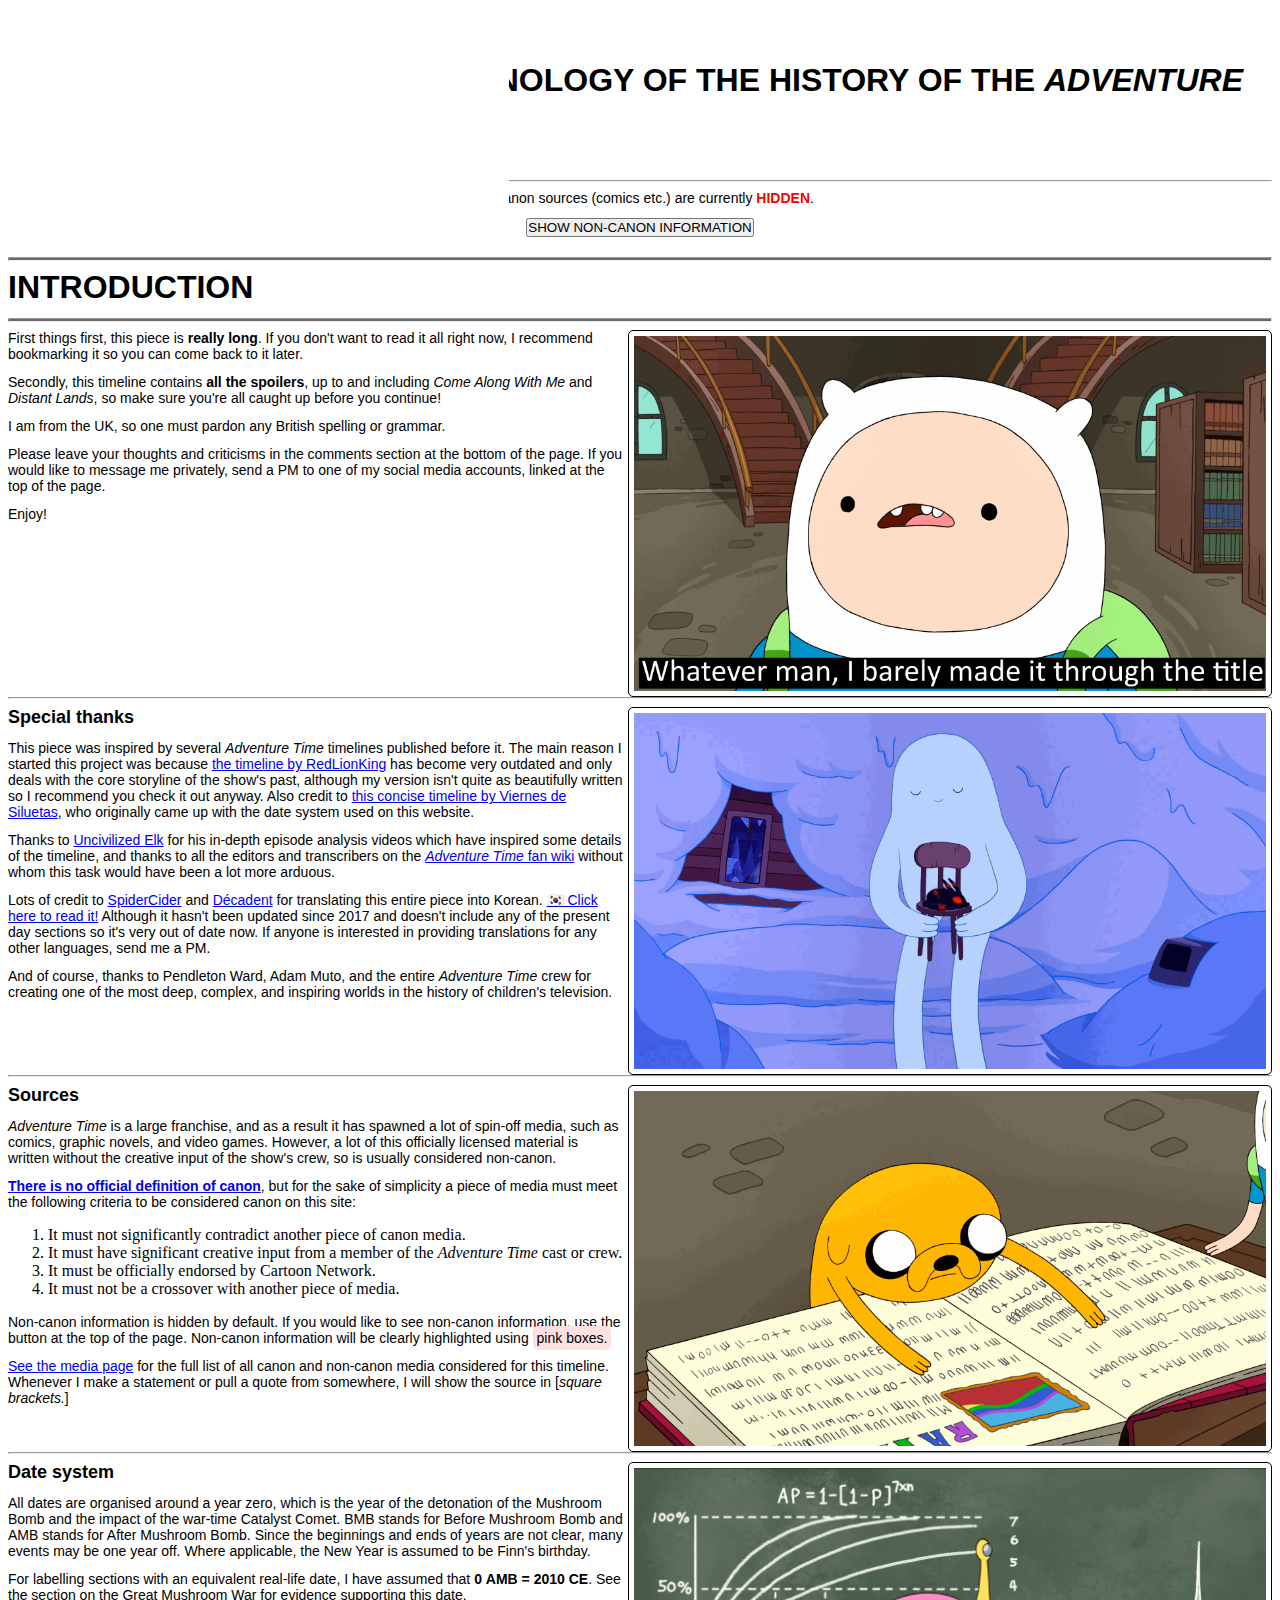
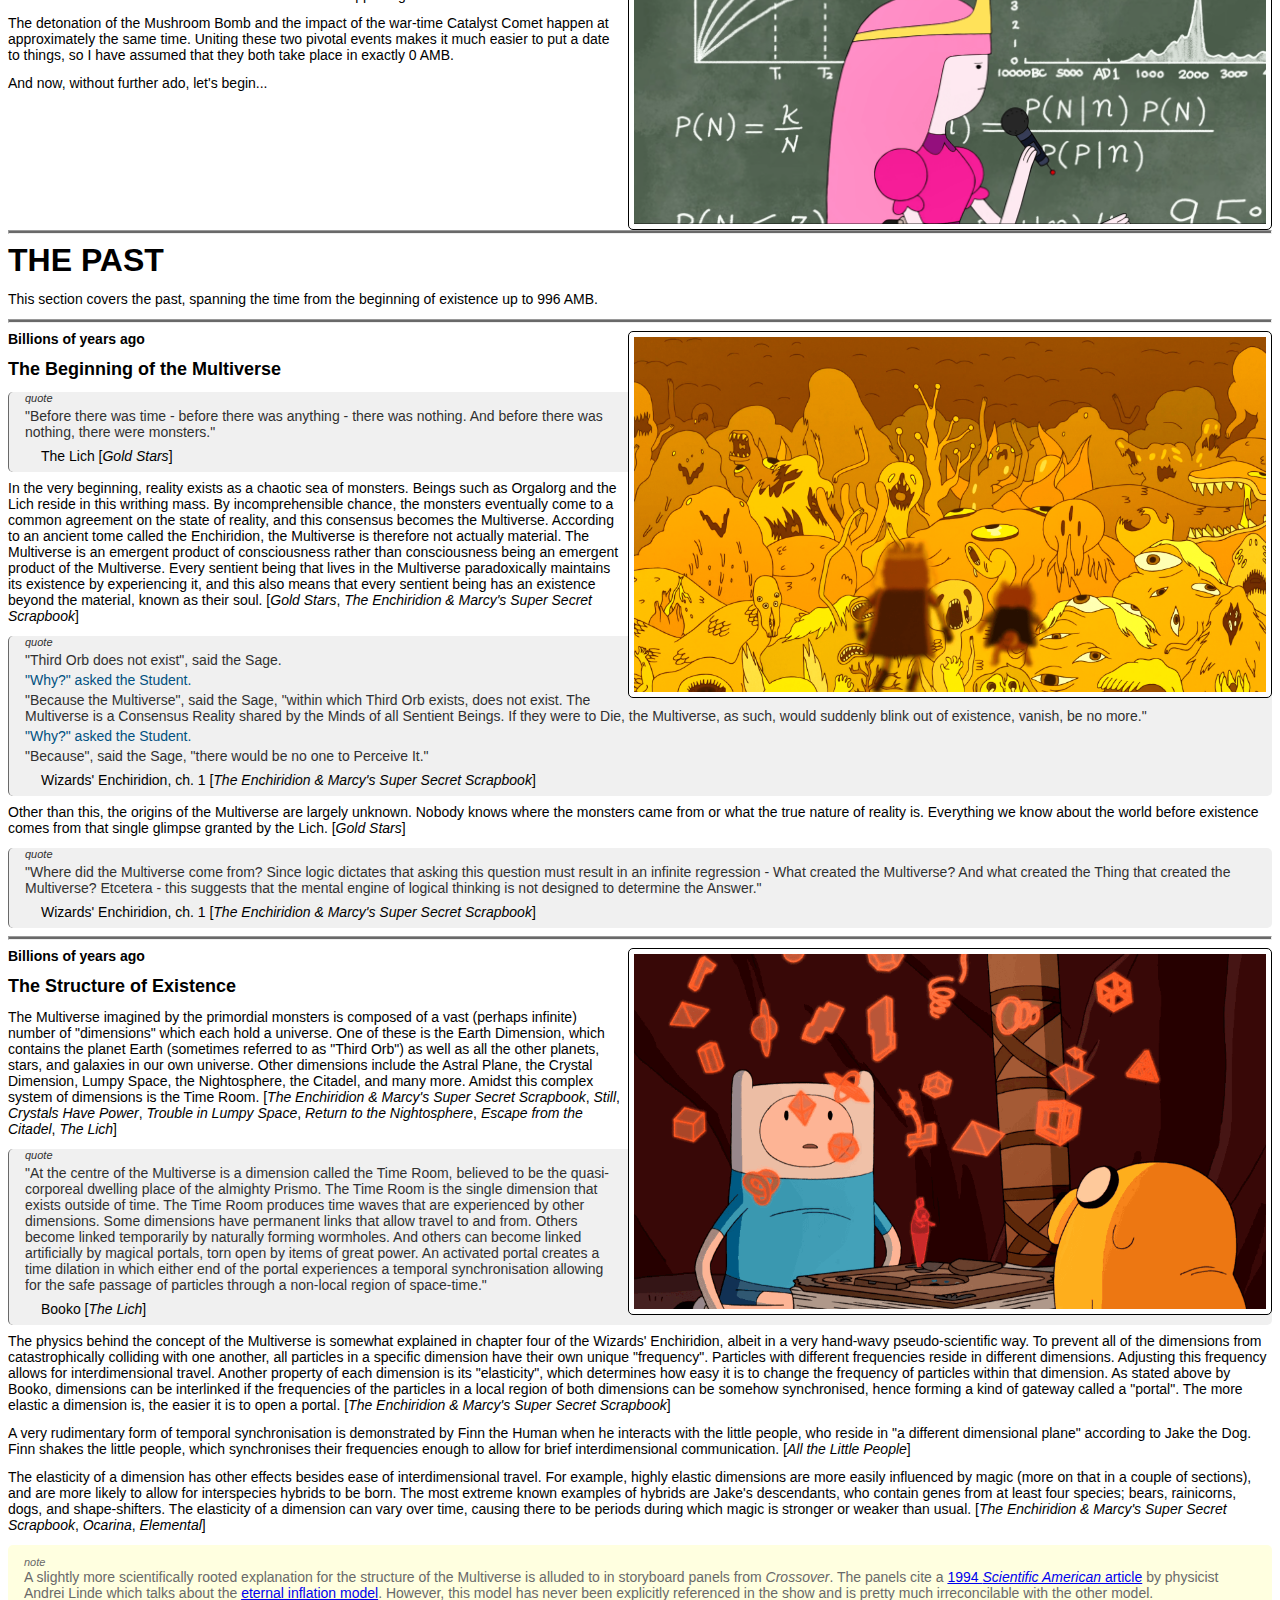
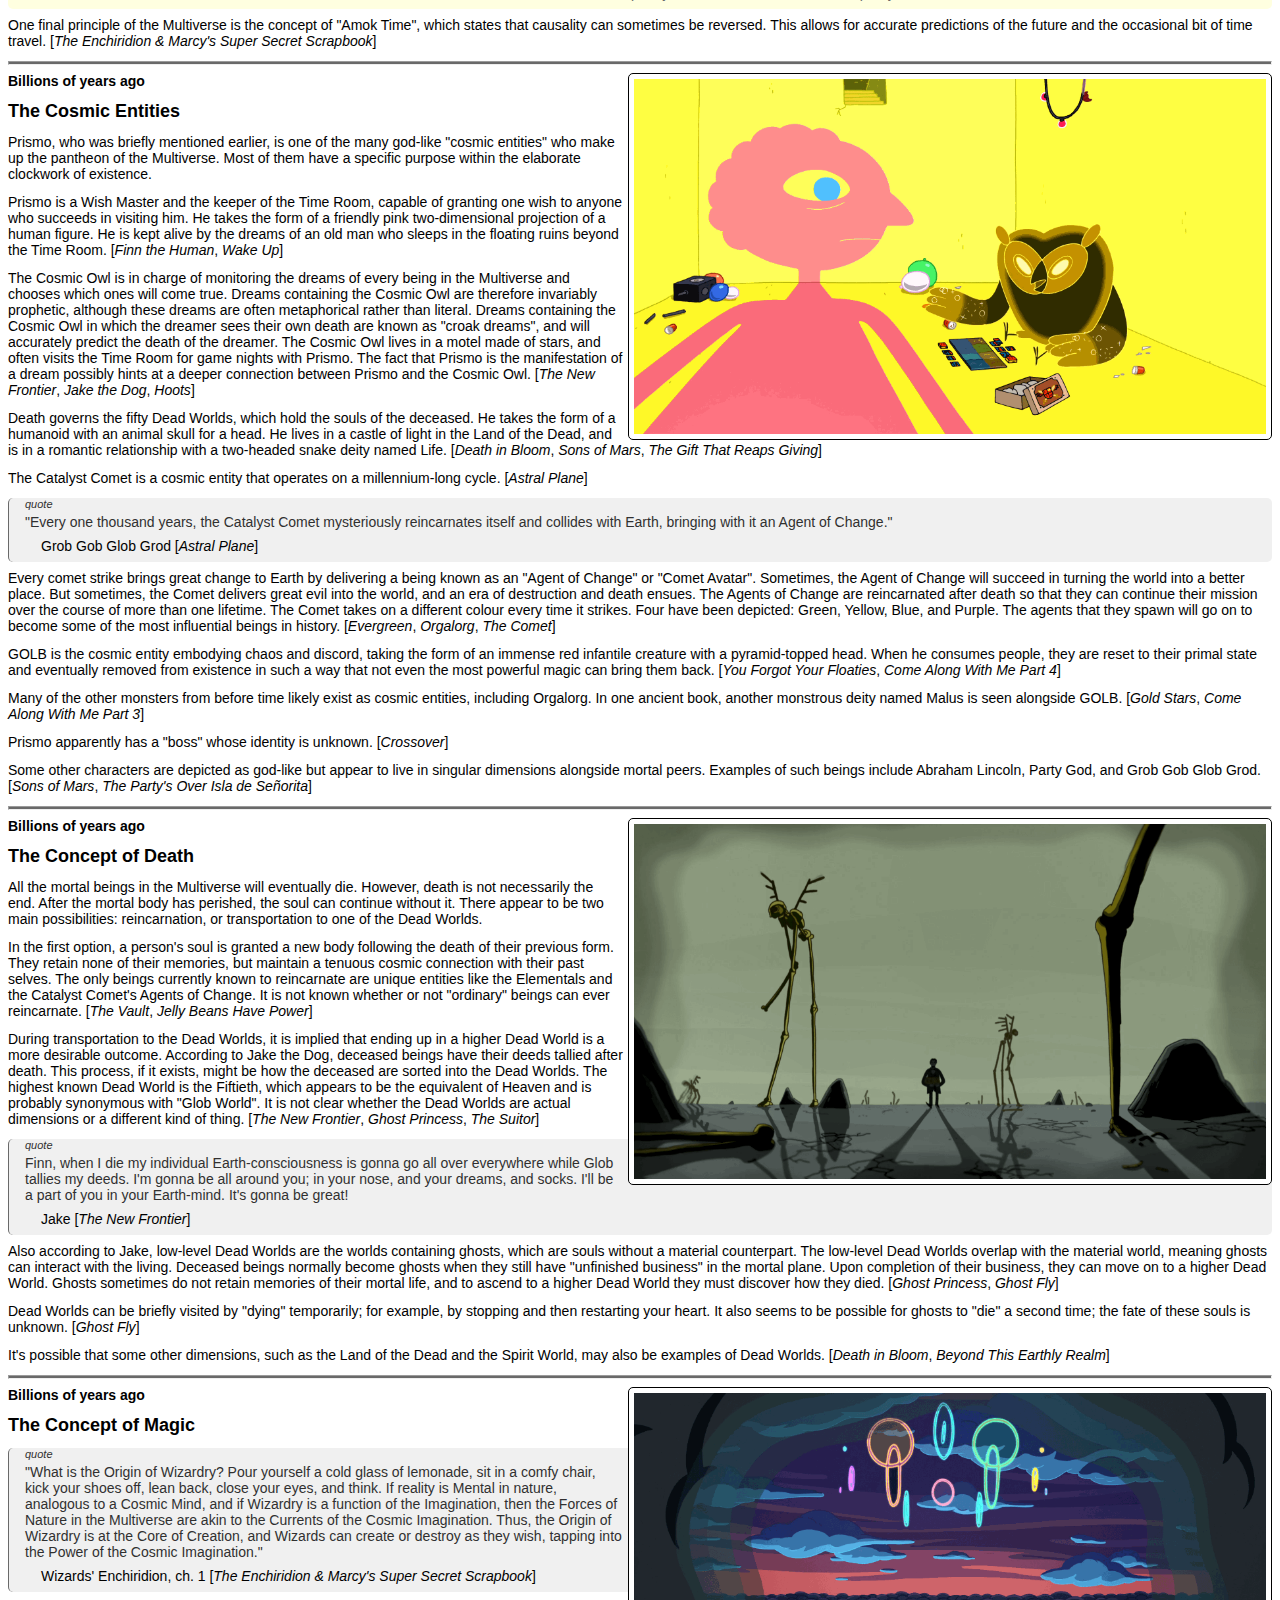
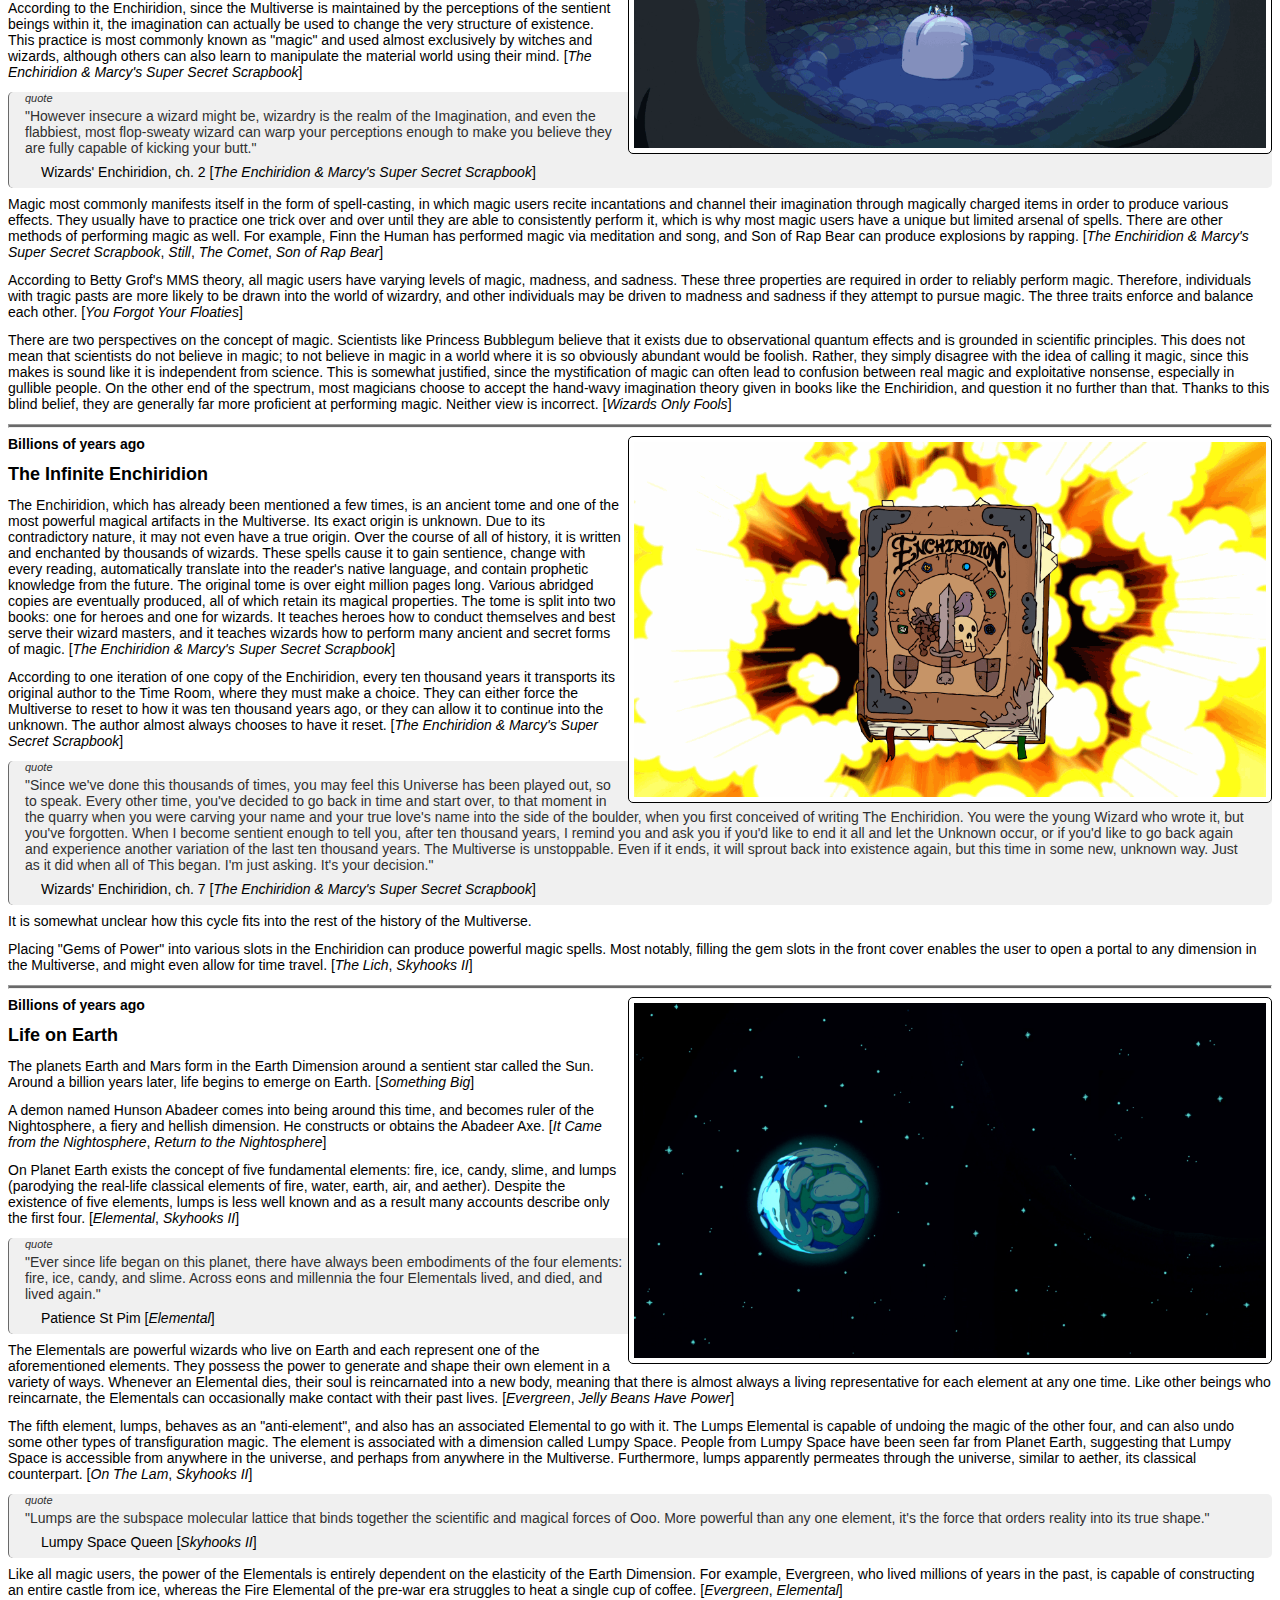
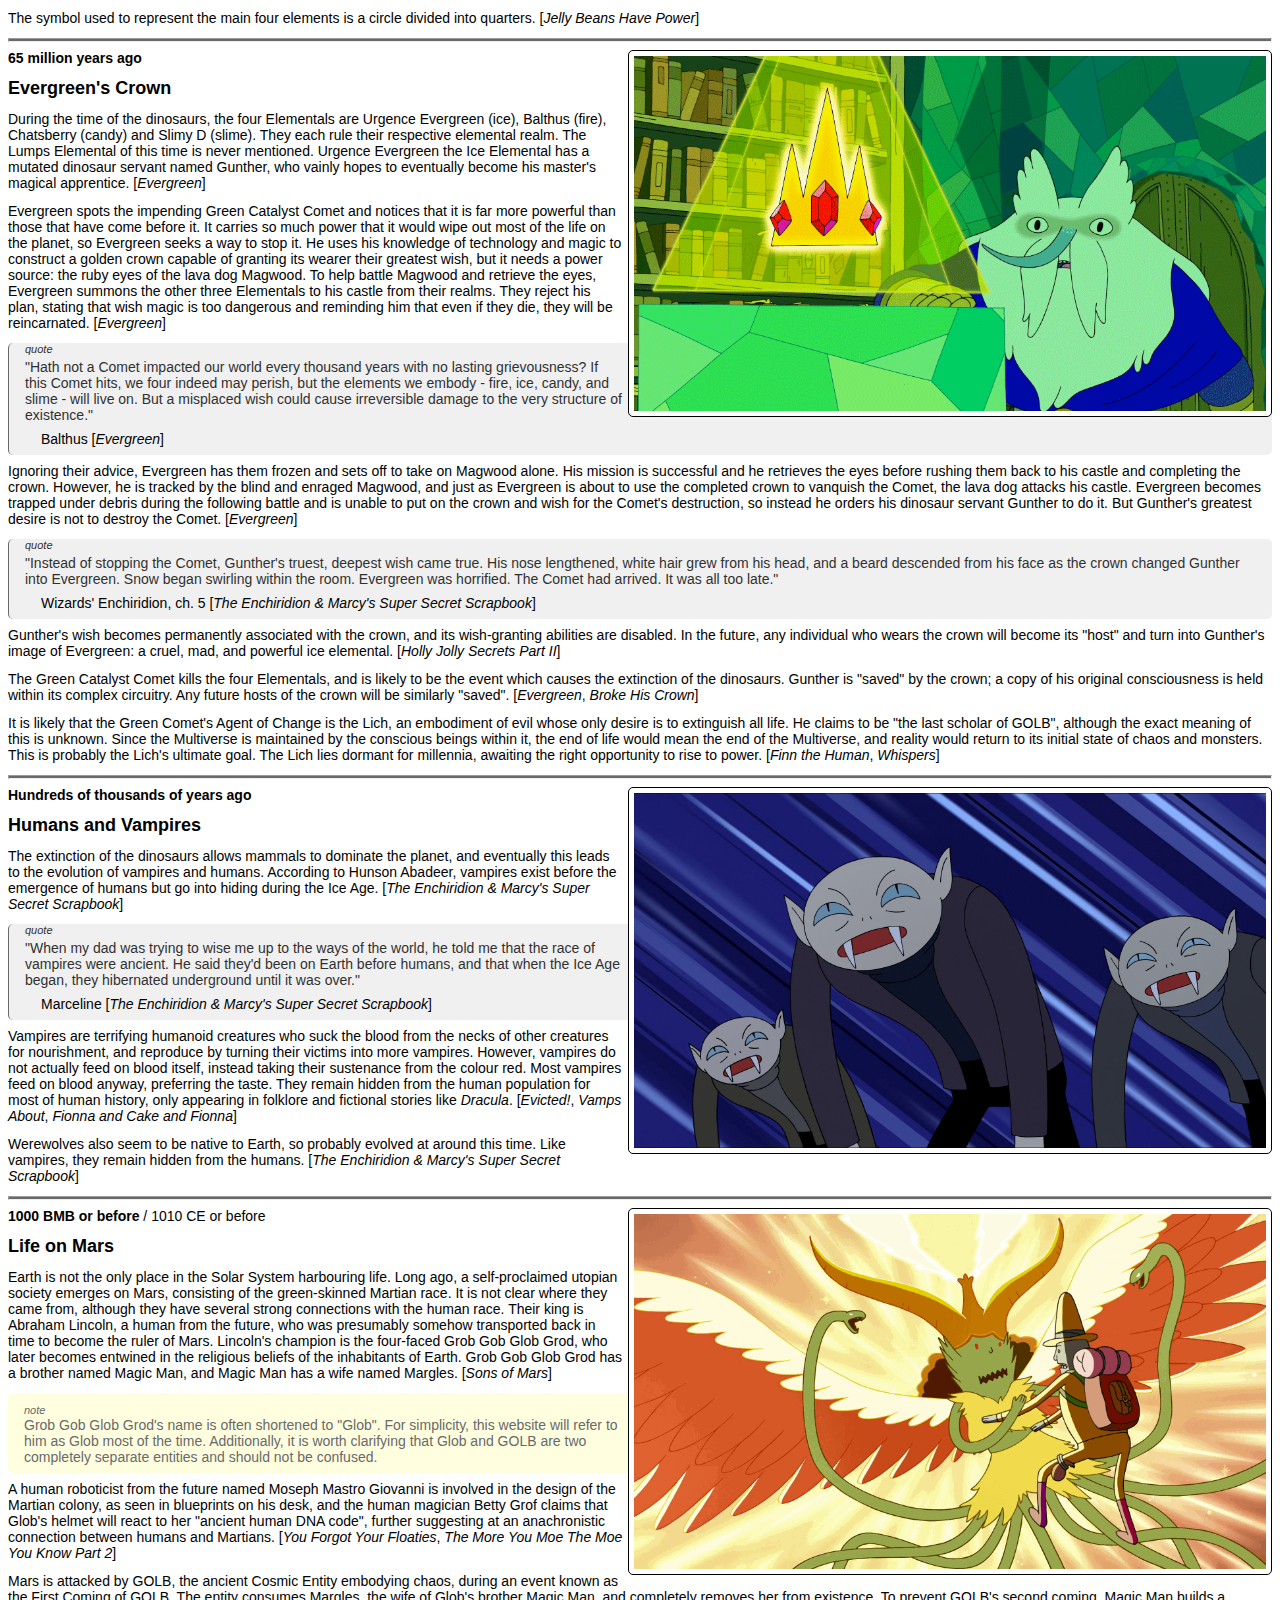
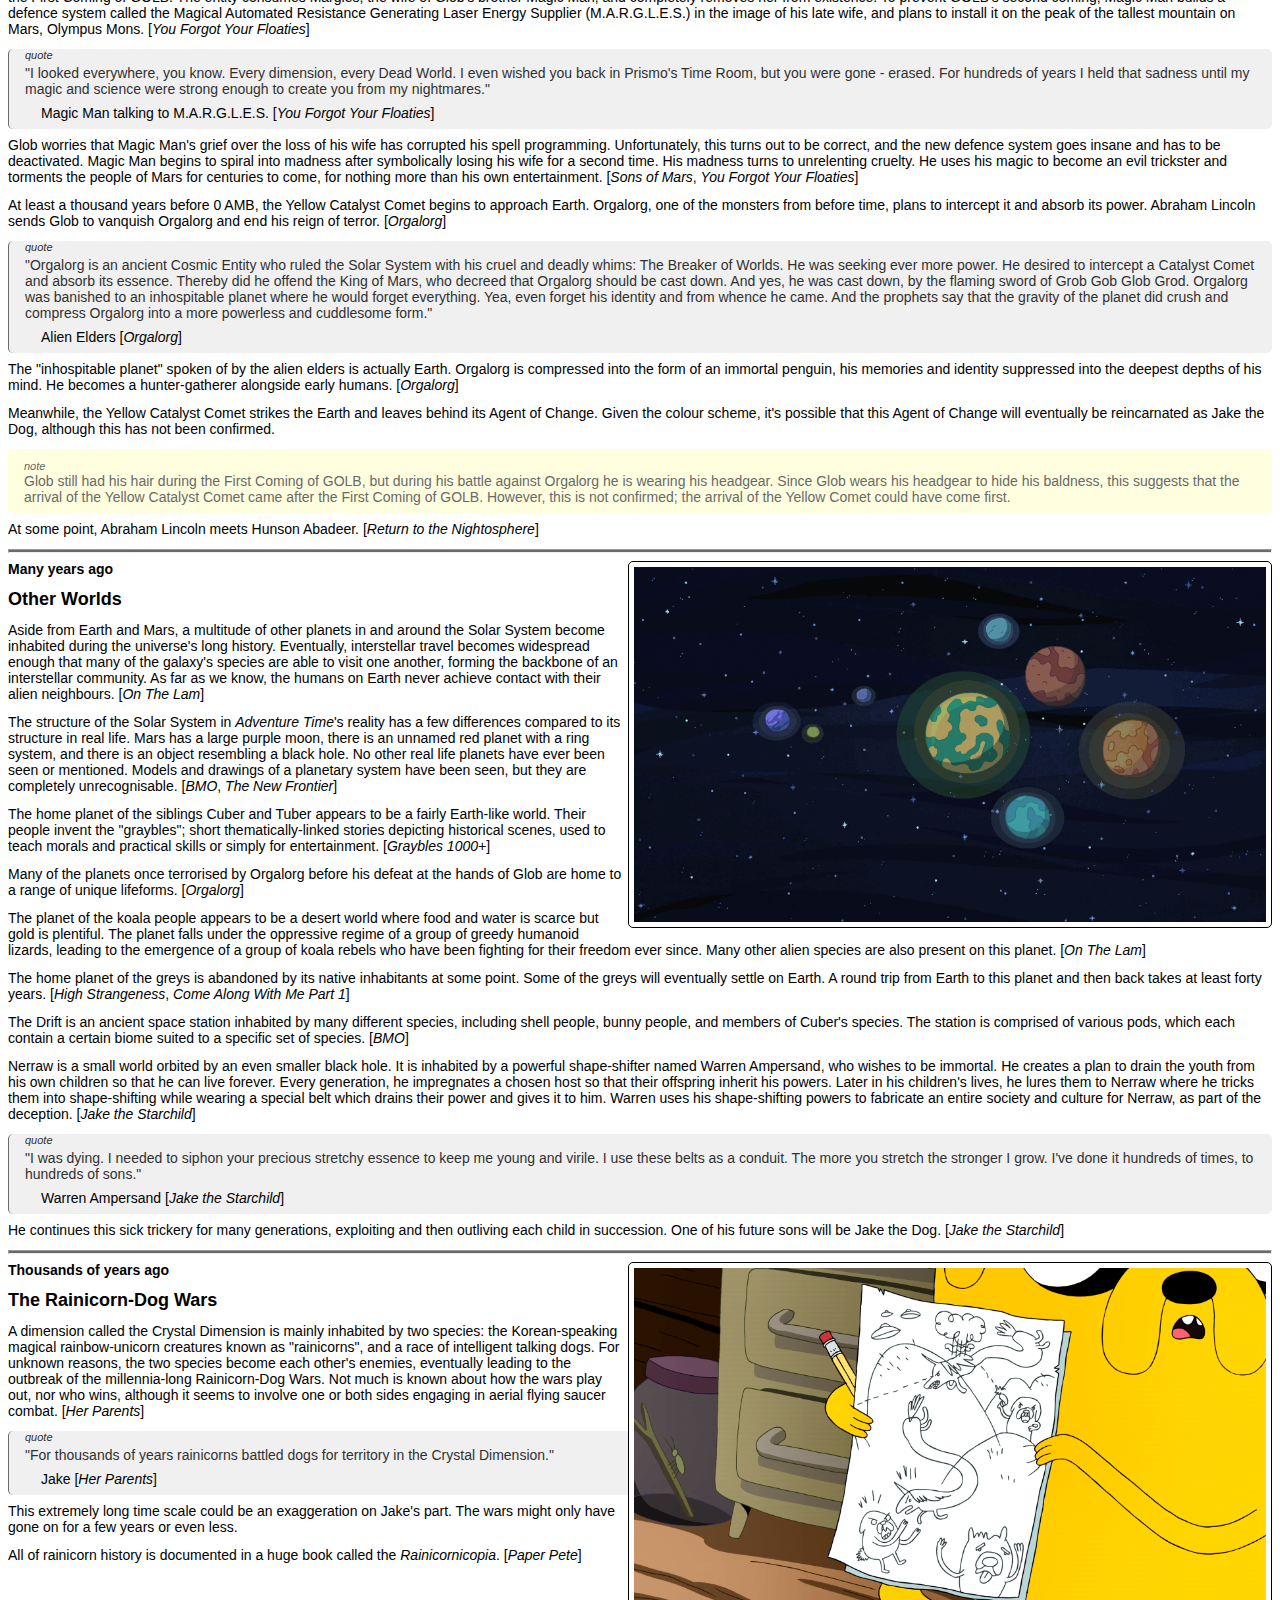
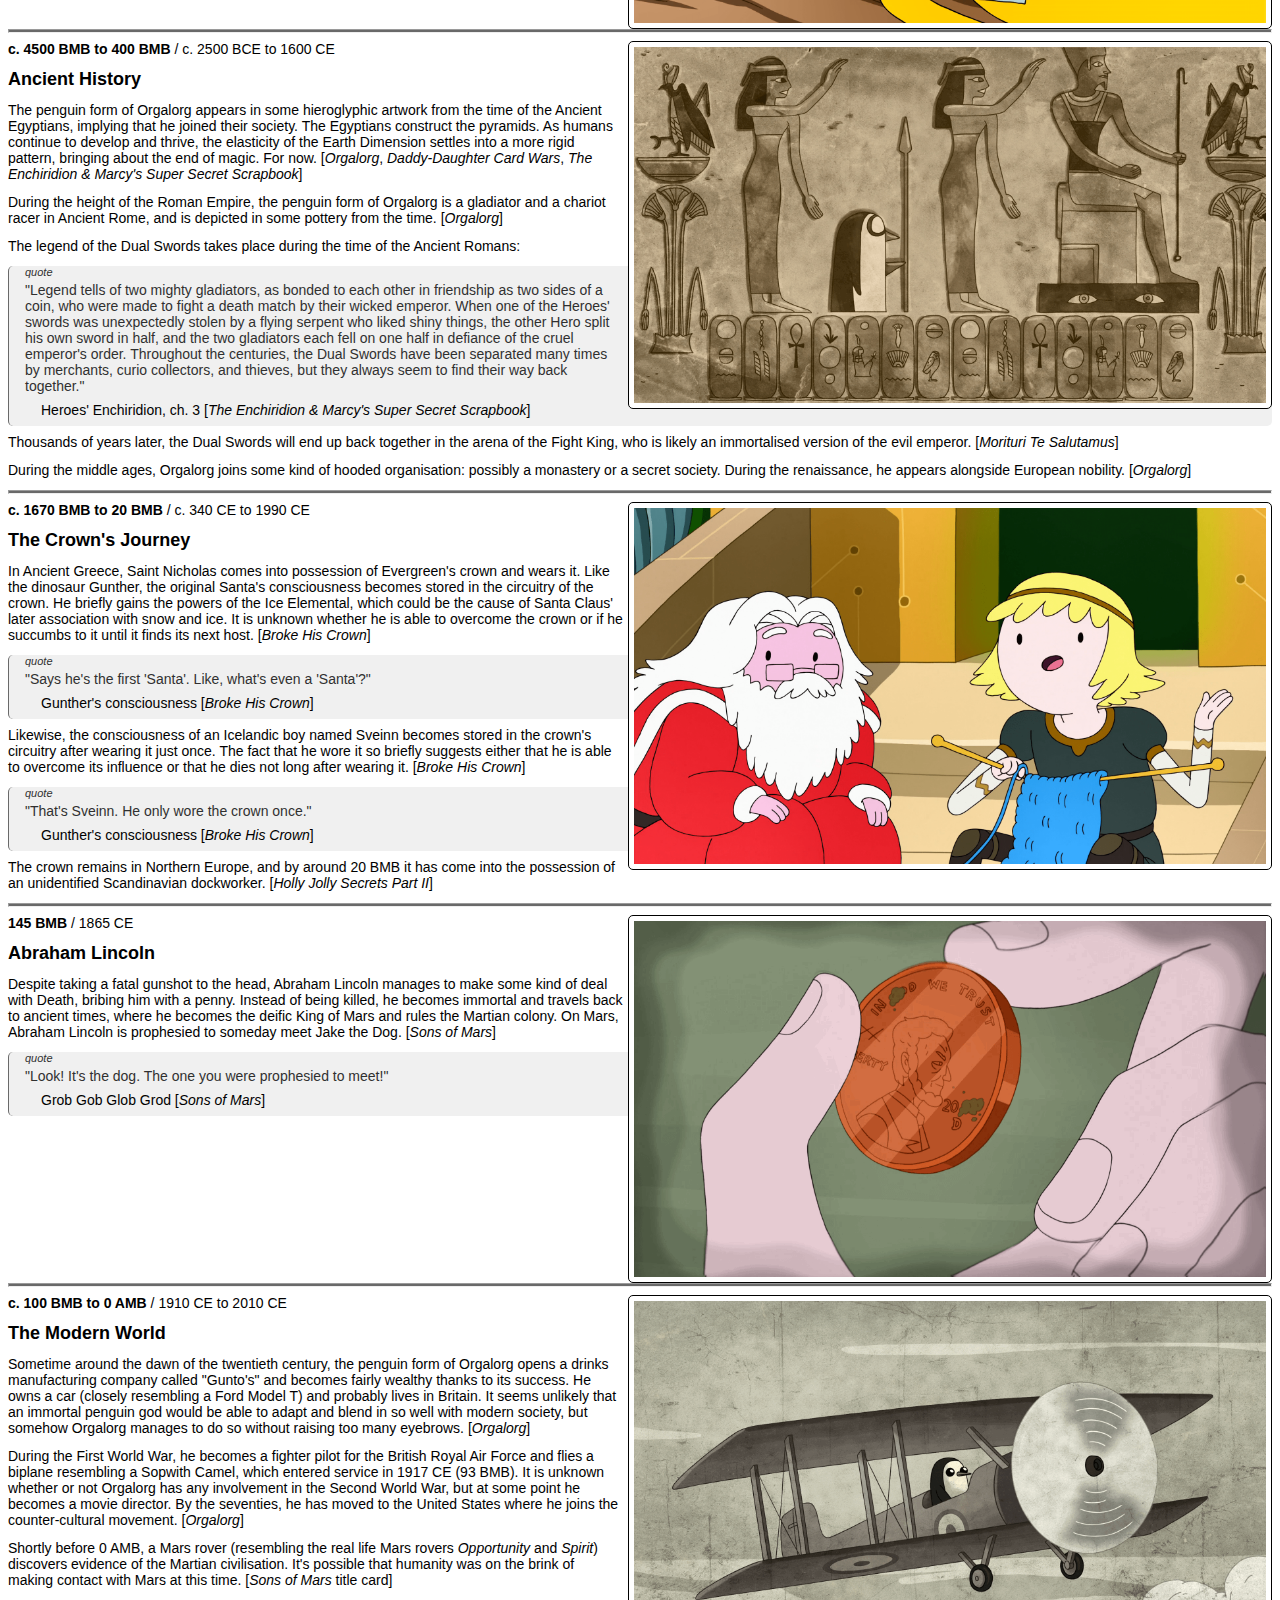
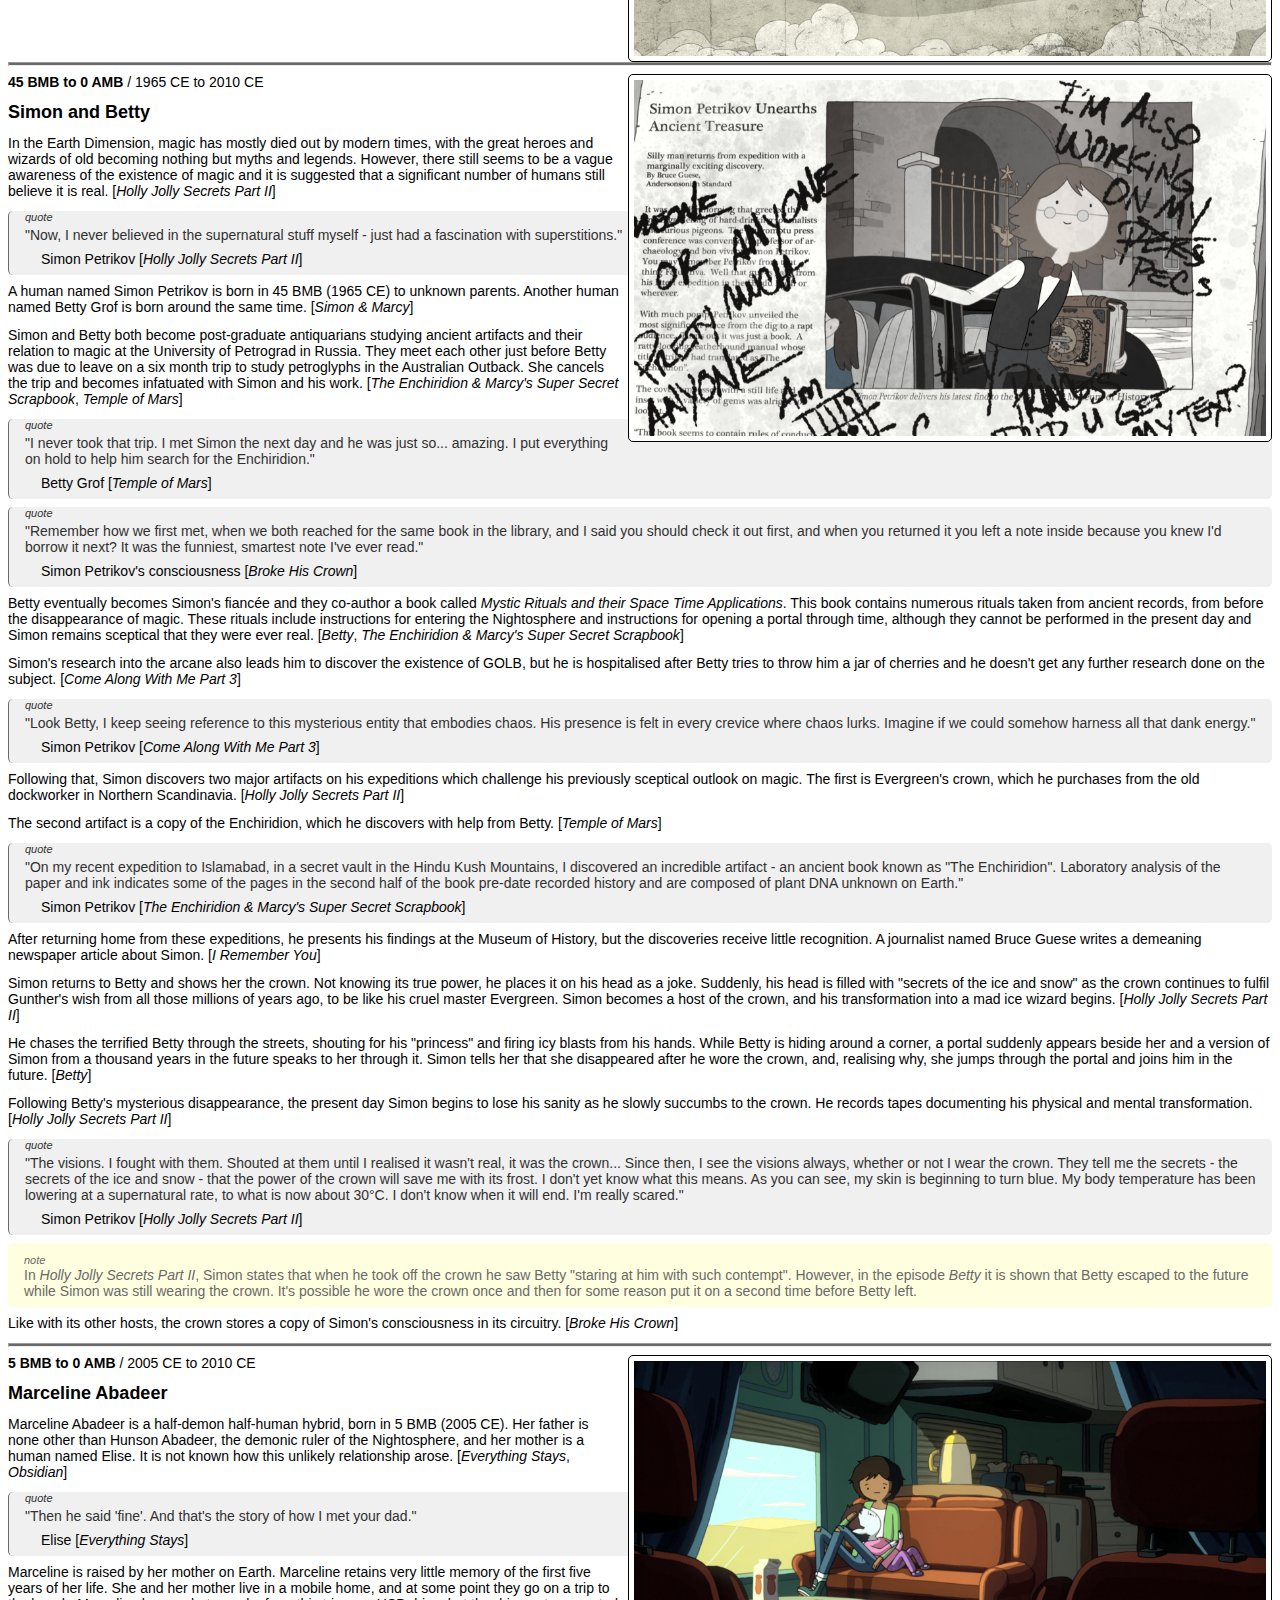
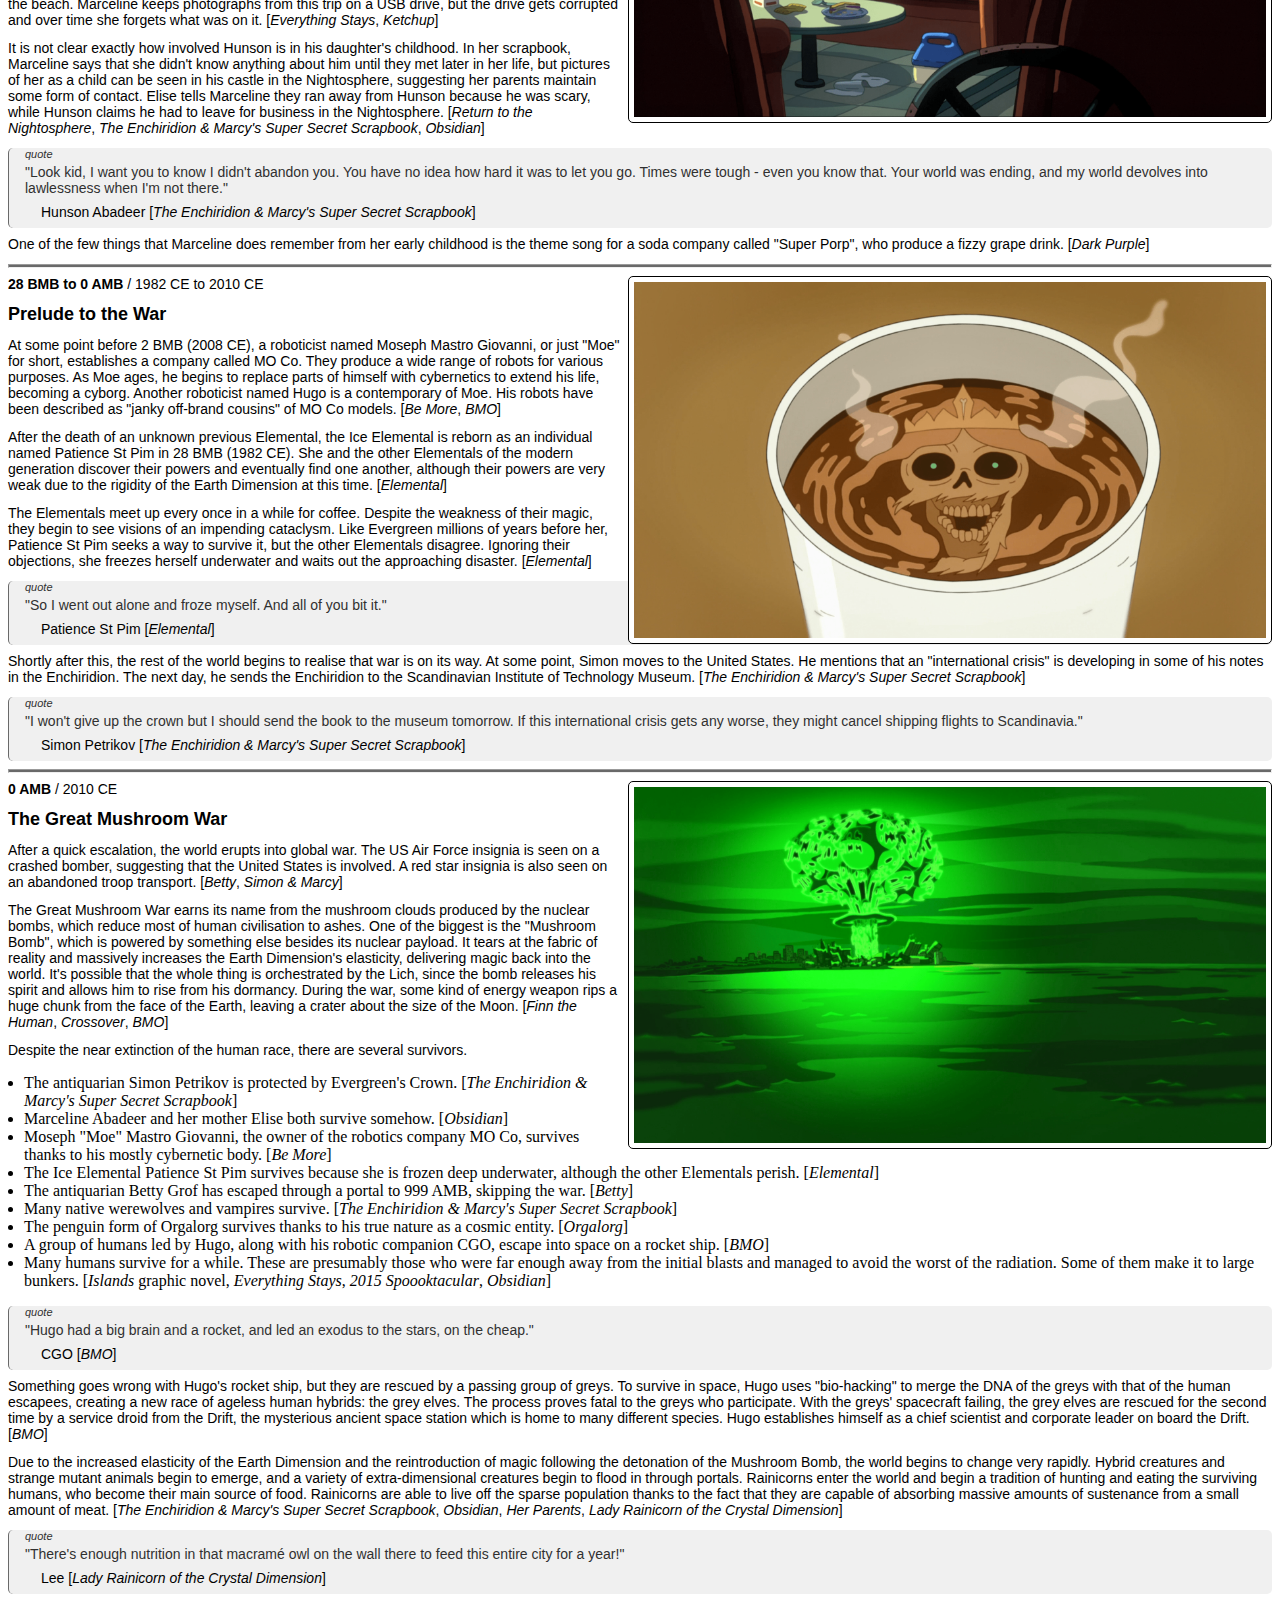
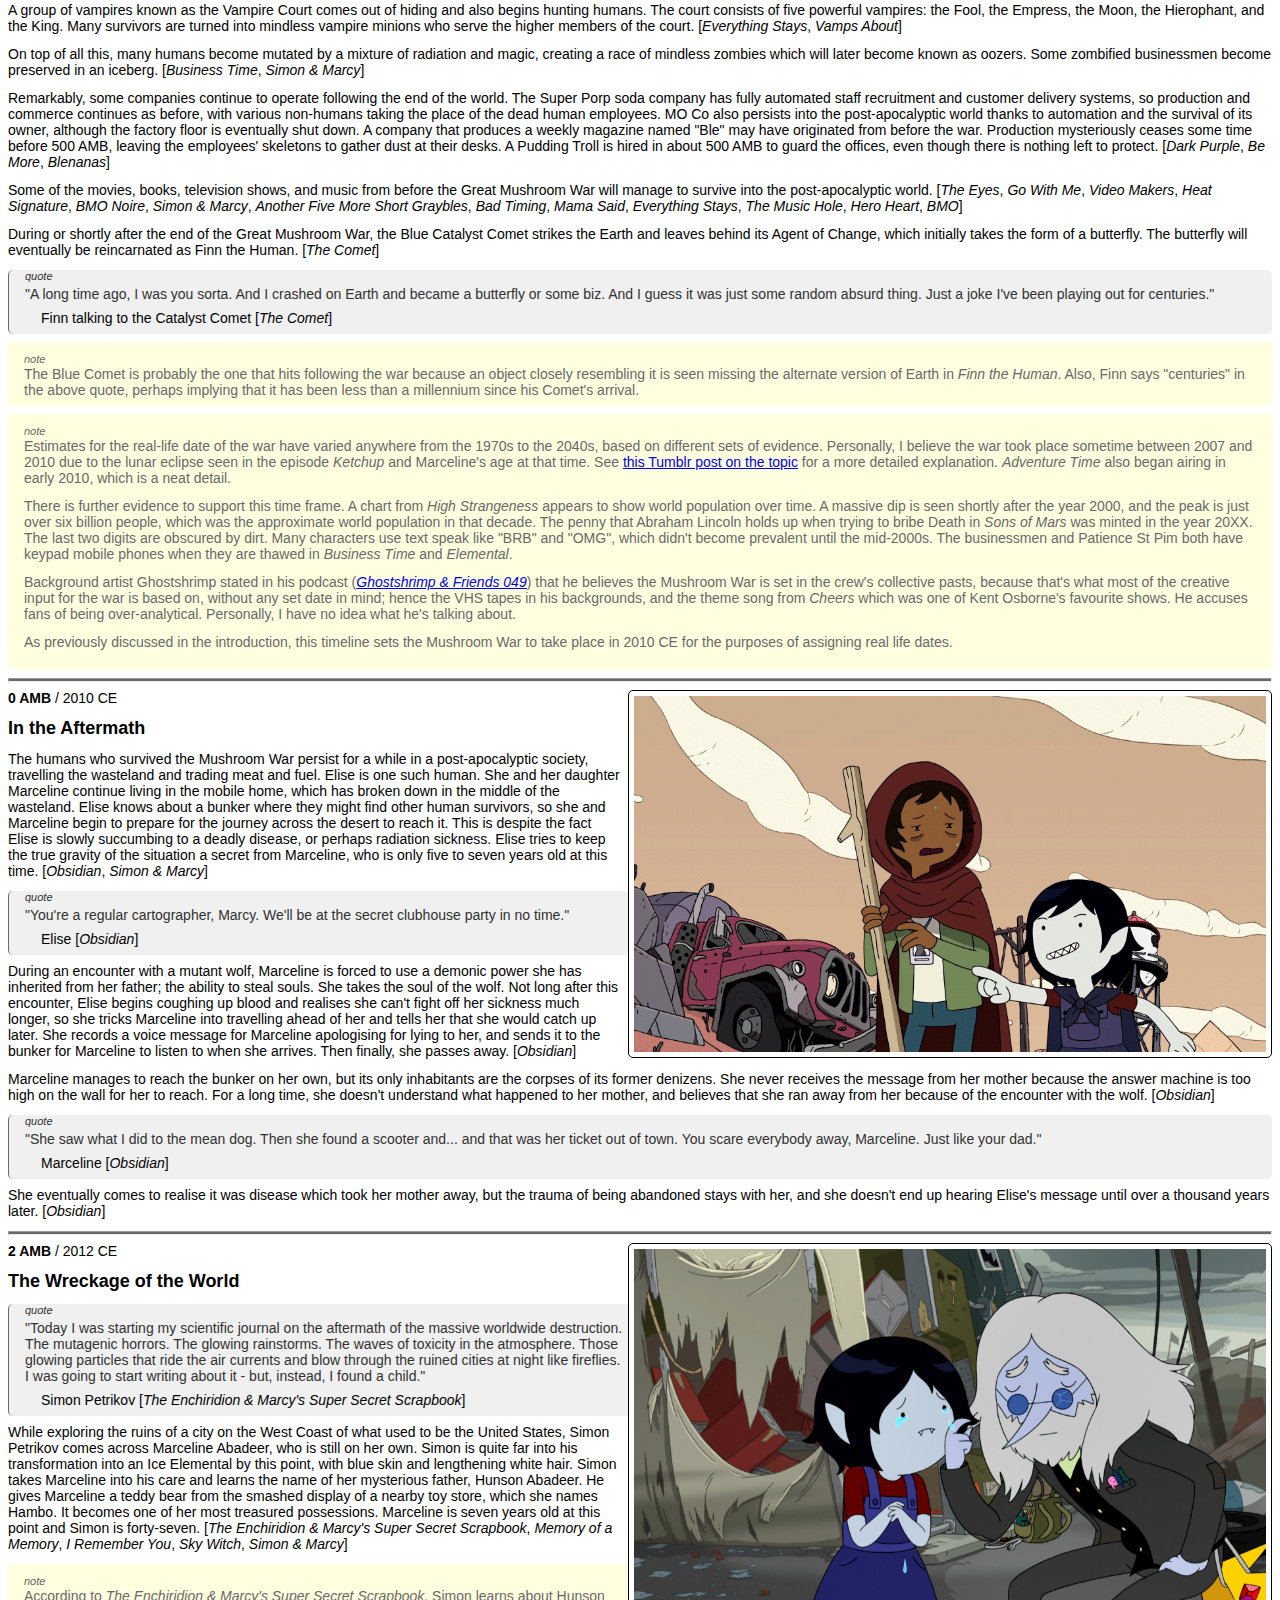
==== index.html @ 5f894342 "Expand the sections about Fern. Update some images. Remove unnecessary alt text from images to impro" ====
<!DOCTYPE html>
<html>
<head>
<title>Adventure Time Chronology</title>
<meta name="google-site-verification" content="IrTxnbVT4AESLv93D5FcYgBACQigji3rubXJplHDIrg">
<meta http-equiv="content-type" content="text/html; charset=UTF-8">
<meta name="description" content="An almost complete timeline / chronology of the history of the Adventure Time Multiverse, by Jagm.">
<meta name="author" content="Jagm">
<meta name="keywords" content="Adventure Time, timeline, chronology, history, cartoons, fantasy, fiction">
<meta name="viewport" content="width=device-width, initial-scale=1">
<link rel="stylesheet" href="https://stackpath.bootstrapcdn.com/bootstrap/4.1.3/css/bootstrap.min.css" integrity="sha384-MCw98/SFnGE8fJT3GXwEOngsV7Zt27NXFoaoApmYm81iuXoPkFOJwJ8ERdknLPMO" crossorigin="anonymous">
<link rel="stylesheet" type="text/css" href="styles.css">
<link rel="canonical" href="https://atchronology.com/">
</head>
<body>

<div class="container">
<nav class="nav">
  <a class="nav-link active" href="/"><strong>ATChronology</strong></a>
  <a class="nav-link active" href="media">Media list</a>
  <div class="nav-item dropdown">
    <a class="nav-link dropdown-toggle" href="#" id="smDropdown" role="button" data-toggle="dropdown" aria-haspopup="true" aria-expanded="false">Jagm on social media</a>
	<div class="dropdown-menu" aria-labelledby="smDropdown">
	  <a class="dropdown-item" href="https://j4gm.tumblr.com/">Tumblr (j4gm)</a>
	  <a class="dropdown-item" href="https://www.reddit.com/user/Jagm_11/">Reddit (u/Jagm_11)</a>
	  <a class="dropdown-item" href="https://twitter.com/_jagm_">Twitter (@_jagm_)</a>
	</div>
  </div>
</nav>

<h1>A COMPLETE TIMELINE / CHRONOLOGY OF THE HISTORY OF THE <em>ADVENTURE TIME</em> MULTIVERSE, BY JAGM</h1>
<p>Last updated on the 18<sup>th</sup> of April 2021 (<a href="https://github.com/J4gm/J4gm.github.io/commits/master" target="_blank">change log</a>)</p>
<hr>
</div><!-- /.container -->

<div class="container">
<div class="row">
<div class="col-md-9">

<div style="text-align:center;">
  <noscript><strong>JavaScript is currently disabled. This button won't work unless you enable it.</strong></noscript>
  <!--
  <p><em>Obsidian</em> spoilers are currently <strong><span class="spoiler" style="color:green;">VISIBLE</span><span class="spoiler" style="color:red; display:none;">HIDDEN</span></strong>.</p>
  <button class="btn btn-primary spoiler" type="button" onclick="hideSpoilers(true);">HIDE OBSIDIAN SPOILERS</button>
  <button class="btn btn-primary spoiler" type="button" onclick="hideSpoilers(false);" style="display:none;">SHOW OBSIDIAN SPOILERS</button>
  -->
  <p>Non-canon sources (comics etc.) are currently <strong><span class="othernoncanon" style="color:green;">VISIBLE</span><span class="othernoncanon" style="color:red; display:none;">HIDDEN</span></strong>.</p>
  <button class="btn btn-primary othernoncanon" type="button" onclick="hideNoncanon(true);">HIDE NON-CANON INFORMATION</button>
  <button class="btn btn-primary othernoncanon" type="button" onclick="hideNoncanon(false);" style="display:none;">SHOW NON-CANON INFORMATION</button>
</div>

<hr class="thickheader">
<h1 id="introduction">INTRODUCTION</h1>
<hr class="thickheader">

<img class="img-fluid" src="images/paper pete.png" alt="">
<p>First things first, this piece is <strong>really long</strong>. If you don't want to read it all right now, I recommend bookmarking it so you can come back to it later.</p>
<p>Secondly, this timeline contains <strong>all the spoilers</strong>, up to and including <em>Come Along With Me</em> and <em>Distant Lands</em>, so make sure you're all caught up before you continue!</p>
<p>I am from the UK, so one must pardon any British spelling or grammar.</p>
<p>Please leave your thoughts and criticisms in the comments section at the bottom of the page. If you would like to message me privately, send a PM to one of my social media accounts, linked at the top of the page.</p>
<p>Enjoy!</p>
<hr>

<img class="img-fluid" src="images/thank you.png" alt="">
<h3 id="special-thanks">Special thanks</h3>
<p>This piece was inspired by several <em>Adventure Time</em> timelines published before it. The main reason I started this project was because <a href="https://imgur.com/gallery/IpzJZ" target="_blank">the timeline by RedLionKing</a> has become very outdated and only deals with the core storyline of the show's past, although my version isn't quite as beautifully written so I recommend you check it out anyway. Also credit to <a href="https://www.reddit.com/r/adventuretime/comments/66ku1x/complete_adventure_time_timeline_spoilers/" target="_blank">this concise timeline by Viernes de Siluetas</a>, who originally came up with the date system used on this website.</p>
<p>Thanks to <a href="https://www.youtube.com/user/uncivilizedelk" target="_blank">Uncivilized Elk</a> for his in-depth episode analysis videos which have inspired some details of the timeline, and thanks to all the editors and transcribers on the <a href="https://adventuretime.wikia.com/wiki/Adventure_Time_with_Finn_and_Jake_Wiki" target="_blank"><em>Adventure Time</em> fan wiki</a> without whom this task would have been a lot more arduous.</p>
<p>Lots of credit to <a href="https://spiderciderko.tumblr.com/" target="_blank">SpiderCider</a> and <a href="https://twitter.com/decatdent" target="_blank">Décadent</a> for translating this entire piece into Korean. <a href="https://drive.google.com/open?id=1XHZE-Zwh_3TKVZZa-FqoncztgD-iPk05">🇰🇷 Click here to read it!</a> Although it hasn't been updated since 2017 and doesn't include any of the present day sections so it's very out of date now. If anyone is interested in providing translations for any other languages, send me a PM.</p>
<p>And of course, thanks to Pendleton Ward, Adam Muto, and the entire <em>Adventure Time</em> crew for creating one of the most deep, complex, and inspiring worlds in the history of children's television.</p>
<hr>

<img class="img-fluid" src="images/paper pete 2.png" alt="">
<h3 id="sources">Sources</h3>
<p><em>Adventure Time</em> is a large franchise, and as a result it has spawned a lot of spin-off media, such as comics, graphic novels, and video games. However, a lot of this officially licensed material is written without the creative input of the show's crew, so is usually considered non-canon.</p>
<p><strong><a href="https://twitter.com/_jagm_/status/1369669352484638721", target="_blank">There is no official definition of canon</a></strong>, but for the sake of simplicity a piece of media must meet the following criteria to be considered canon on this site:</p>
<ol>
  <li>It must not significantly contradict another piece of canon media.</li>
  <li>It must have significant creative input from a member of the <em>Adventure Time</em> cast or crew.</li>
  <li>It must be officially endorsed by Cartoon Network.</li>
  <li>It must not be a crossover with another piece of media.</li>
</ol>
<p>Non-canon information is hidden by default. If you would like to see non-canon information, use the button at the top of the page. Non-canon information will be clearly highlighted using <span style="background: #FFE0E0; border-radius: 5px; padding-top: 4px; padding-left: 4px; padding-right: 4px; padding-bottom: 4px; margin-bottom: 8px;">pink boxes.</span></p>
<p><a href="media">See the media page</a> for the full list of all canon and non-canon media considered for this timeline. Whenever I make a statement or pull a quote from somewhere, I will show the source in [<em>square brackets.</em>]</p>
<hr>

<img class="img-fluid" src="images/high strangeness.png" alt="">
<h3 id="date-system">Date system</h3>
<p>All dates are organised around a year zero, which is the year of the detonation of the Mushroom Bomb and the impact of the war-time Catalyst Comet. BMB stands for Before Mushroom Bomb and AMB stands for After Mushroom Bomb. Since the beginnings and ends of years are not clear, many events may be one year off. Where applicable, the New Year is assumed to be Finn's birthday.</p>
<p>For labelling sections with an equivalent real-life date, I have assumed that <strong>0&nbsp;AMB&nbsp;=&nbsp;2010&nbsp;CE</strong>. See the section on the Great Mushroom War for evidence supporting this date.</p>
<p>The detonation of the Mushroom Bomb and the impact of the war-time Catalyst Comet happen at approximately the same time. Uniting these two pivotal events makes it much easier to put a date to things, so I have assumed that they both take place in exactly 0 AMB.</p>
<p>And now, without further ado, let's begin...</p>
<hr class="thickheader">

<h1 id="the-past">THE PAST</h1>
<p>This section covers the past, spanning the time from the beginning of existence up to 996 AMB.</p>
<hr class="thickheader">

<img class="img-fluid" src="images/gold stars.png" alt="">
<h4 id="the-beginning-of-the-multiverse">Billions of years ago</h4>
<h3>The Beginning of the Multiverse</h3>
<div class="quote">
  <p class="eltype">quote</p>
  <p>"Before there was time&nbsp;- before there was anything&nbsp;- there was nothing. And before there was nothing, there were monsters."</p>
  <p class="quotesrc">The Lich [<em>Gold Stars</em>]</p>
</div>
<p>In the very beginning, reality exists as a chaotic sea of monsters. Beings such as Orgalorg and the Lich reside in this writhing mass. By incomprehensible chance, the monsters eventually come to a common agreement on the state of reality, and this consensus becomes the Multiverse. According to an ancient tome called the Enchiridion, the Multiverse is therefore not actually material. The Multiverse is an emergent product of consciousness rather than consciousness being an emergent product of the Multiverse. Every sentient being that lives in the Multiverse paradoxically maintains its existence by experiencing it, and this also means that every sentient being has an existence beyond the material, known as their soul. [<em>Gold Stars</em>, <em>The Enchiridion & Marcy's Super Secret Scrapbook</em>]</p>
<div class="quote">
  <p class="eltype">quote</p>
  <p>"Third Orb does not exist", said the Sage.</p>
  <p class="alt">"Why?" asked the Student.</p>
  <p>"Because the Multiverse", said the Sage, "within which Third Orb exists, does not exist. The Multiverse is a Consensus Reality shared by the Minds of all Sentient Beings. If they were to Die, the Multiverse, as such, would suddenly blink out of existence, vanish, be no more."</p>
  <p class="alt">"Why?" asked the Student.</p>
  <p>"Because", said the Sage, "there would be no one to Perceive It."</p>
  <p class="quotesrc">Wizards' Enchiridion, ch. 1 [<em>The Enchiridion & Marcy's Super Secret Scrapbook</em>]</p>
</div>
<p>Other than this, the origins of the Multiverse are largely unknown. Nobody knows where the monsters came from or what the true nature of reality is. Everything we know about the world before existence comes from that single glimpse granted by the Lich. [<em>Gold Stars</em>]</p>
<div class="quote">
  <p class="eltype">quote</p>
  <p>"Where did the Multiverse come from? Since logic dictates that asking this question must result in an infinite regression&nbsp;- What created the Multiverse? And what created the Thing that created the Multiverse? Etcetera&nbsp;- this suggests that the mental engine of logical thinking is not designed to determine the Answer."</p>
  <p class="quotesrc">Wizards' Enchiridion, ch. 1 [<em>The Enchiridion & Marcy's Super Secret Scrapbook</em>]</p>
</div>
<hr class="thickheader">

<img class="img-fluid" src="images/the lich.png" alt="">
<h4 id="the-structure-of-existence">Billions of years ago</h4>
<h3>The Structure of Existence</h3>
<p>The Multiverse imagined by the primordial monsters is composed of a vast (perhaps infinite) number of "dimensions" which each hold a universe. One of these is the Earth Dimension, which contains the planet Earth (sometimes referred to as "Third Orb") as well as all the other planets, stars, and galaxies in our own universe. Other dimensions include the Astral Plane, the Crystal Dimension, Lumpy Space, the Nightosphere, the Citadel, and many more. Amidst this complex system of dimensions is the Time Room. [<em>The Enchiridion & Marcy's Super Secret Scrapbook</em>, <em>Still</em>, <em>Crystals Have Power</em>, <em>Trouble in Lumpy Space</em>, <em>Return to the Nightosphere</em>, <em>Escape from the Citadel</em>, <em>The Lich</em>]</p>
<div class="quote">
  <p class="eltype">quote</p>
  <p>"At the centre of the Multiverse is a dimension called the Time Room, believed to be the quasi-corporeal dwelling place of the almighty Prismo. The Time Room is the single dimension that exists outside of time. The Time Room produces time waves that are experienced by other dimensions. Some dimensions have permanent links that allow travel to and from. Others become linked temporarily by naturally forming wormholes. And others can become linked artificially by magical portals, torn open by items of great power. An activated portal creates a time dilation in which either end of the portal experiences a temporal synchronisation allowing for the safe passage of particles through a non-local region of space-time."</p>
  <p class="quotesrc">Booko [<em>The Lich</em>]</p>
</div>
<p>The physics behind the concept of the Multiverse is somewhat explained in chapter four of the Wizards' Enchiridion, albeit in a very hand-wavy pseudo-scientific way. To prevent all of the dimensions from catastrophically colliding with one another, all particles in a specific dimension have their own unique "frequency". Particles with different frequencies reside in different dimensions. Adjusting this frequency allows for interdimensional travel. Another property of each dimension is its "elasticity", which determines how easy it is to change the frequency of particles within that dimension. As stated above by Booko, dimensions can be interlinked if the frequencies of the particles in a local region of both dimensions can be somehow synchronised, hence forming a kind of gateway called a "portal". The more elastic a dimension is, the easier it is to open a portal. [<em>The Enchiridion & Marcy's Super Secret Scrapbook</em>]</p>
<p>A very rudimentary form of temporal synchronisation is demonstrated by Finn the Human when he interacts with the little people, who reside in "a different dimensional plane" according to Jake the Dog. Finn shakes the little people, which synchronises their frequencies enough to allow for brief interdimensional communication. [<em>All the Little People</em>]</p>
<p>The elasticity of a dimension has other effects besides ease of interdimensional travel. For example, highly elastic dimensions are more easily influenced by magic (more on that in a couple of sections), and are more likely to allow for interspecies hybrids to be born. The most extreme known examples of hybrids are Jake's descendants, who contain genes from at least four species; bears, rainicorns, dogs, and shape-shifters. The elasticity of a dimension can vary over time, causing there to be periods during which magic is stronger or weaker than usual. [<em>The Enchiridion & Marcy's Super Secret Scrapbook</em>, <em>Ocarina</em>, <em>Elemental</em>]</p>
<p class="note"><span class="eltype">note</span><br>A slightly more scientifically rooted explanation for the structure of the Multiverse is alluded to in storyboard panels from <em>Crossover</em>. The panels cite a <a href="https://web.stanford.edu/~alinde/1032226.pdf" target="_blank">1994 <em>Scientific American</em> article</a> by physicist Andrei Linde which talks about the <a href="https://en.wikipedia.org/wiki/Eternal_inflation" target="_blank">eternal inflation model</a>. However, this model has never been explicitly referenced in the show and is pretty much irreconcilable with the other model.</p>
<p>One final principle of the Multiverse is the concept of "Amok Time", which states that causality can sometimes be reversed. This allows for accurate predictions of the future and the occasional bit of time travel. [<em>The Enchiridion & Marcy's Super Secret Scrapbook</em>]</p>
<p class="noncanon"><span class="eltype">non-canon information</span><br>According to one account, there is a place at the very beginning of time called the Vanishing Point. Anyone who gets trapped there will be erased from history. Jake the Dog claims to have seen the Big Bang while travelling back in time to visit the Vanishing Point. [<em>Beginning of the End #1</em> and <em>#3</em>]</p>
<hr class="thickheader">

<img class="img-fluid" src="images/wake up.png" alt="">
<h4 id="the-cosmic-entities">Billions of years ago</h4>
<h3>The Cosmic Entities</h3>
<p>Prismo, who was briefly mentioned earlier, is one of the many god-like "cosmic entities" who make up the pantheon of the Multiverse. Most of them have a specific purpose within the elaborate clockwork of existence.</p>
<p>Prismo is a Wish Master and the keeper of the Time Room, capable of granting one wish to anyone who succeeds in visiting him. He takes the form of a friendly pink two-dimensional projection of a human figure. He is kept alive by the dreams of an old man who sleeps in the floating ruins beyond the Time Room. [<em>Finn the Human</em>, <em>Wake Up</em>]</p>
<p>The Cosmic Owl is in charge of monitoring the dreams of every being in the Multiverse and chooses which ones will come true. Dreams containing the Cosmic Owl are therefore invariably prophetic, although these dreams are often metaphorical rather than literal. Dreams containing the Cosmic Owl in which the dreamer sees their own death are known as "croak dreams", and will accurately predict the death of the dreamer. The Cosmic Owl lives in a motel made of stars, and often visits the Time Room for game nights with Prismo. The fact that Prismo is the manifestation of a dream possibly hints at a deeper connection between Prismo and the Cosmic Owl. [<em>The New Frontier</em>, <em>Jake the Dog</em>, <em>Hoots</em>]</p>
<p>Death governs the fifty Dead Worlds, which hold the souls of the deceased. He takes the form of a humanoid with an animal skull for a head. He lives in a castle of light in the Land of the Dead, and is in a romantic relationship with a two-headed snake deity named Life. [<em>Death in Bloom</em>, <em>Sons of Mars</em>, <em>The Gift That Reaps Giving</em>]</p>
<p>The Catalyst Comet is a cosmic entity that operates on a millennium-long cycle. [<em>Astral Plane</em>]</p>
<div class="quote">
  <p class="eltype">quote</p>
  <p>"Every one thousand years, the Catalyst Comet mysteriously reincarnates itself and collides with Earth, bringing with it an Agent of Change."</p>
  <p class="quotesrc">Grob Gob Glob Grod [<em>Astral Plane</em>]</p>
</div>
<p>Every comet strike brings great change to Earth by delivering a being known as an "Agent of Change" or "Comet Avatar". Sometimes, the Agent of Change will succeed in turning the world into a better place. But sometimes, the Comet delivers great evil into the world, and an era of destruction and death ensues. The Agents of Change are reincarnated after death so that they can continue their mission over the course of more than one lifetime. The Comet takes on a different colour every time it strikes. Four have been depicted: Green, Yellow, Blue, and Purple. The agents that they spawn will go on to become some of the most influential beings in history. [<em>Evergreen</em>, <em>Orgalorg</em>, <em>The Comet</em>]</p>
<p>GOLB is the cosmic entity embodying chaos and discord, taking the form of an immense red infantile creature with a pyramid-topped head. When he consumes people, they are reset to their primal state and eventually removed from existence in such a way that not even the most powerful magic can bring them back. [<em>You Forgot Your Floaties</em>, <em>Come Along With Me Part 4</em>]</p>
<p>Many of the other monsters from before time likely exist as cosmic entities, including Orgalorg. In one ancient book, another monstrous deity named Malus is seen alongside GOLB. [<em>Gold Stars</em>, <em>Come Along With Me Part 3</em>]</p>
<p>Prismo apparently has a "boss" whose identity is unknown. [<em>Crossover</em>]</p>
<p>Some other characters are depicted as god-like but appear to live in singular dimensions alongside mortal peers. Examples of such beings include Abraham Lincoln, Party God, and Grob Gob Glob Grod. [<em>Sons of Mars</em>, <em>The Party's Over Isla de Señorita</em>]</p>
<div class="noncanon">
  <p><span class="eltype">non-canon information</span><br>According to one account, a cosmic entity named Chronologius Rex, also known as "The All-Time", rules over the Vanishing Point. Oaths made in the name of this deity must be upheld, otherwise the one who breaks the oath will be abducted to the Vanishing Point and deleted from history. [<em>Beginning of the End #1</em>]</p>
  <p>Another account claims the existence of four cosmic entities who represent four of the five elements. The elements and the entities who represent them will be explained shortly. [<em>Adventure Time #59</em>]</p>
</div>
<hr class="thickheader">

<img class="img-fluid" src="images/sons of mars.png" alt="">
<h4 id="the-concept-of-death">Billions of years ago</h4>
<h3>The Concept of Death</h3>
<p>All the mortal beings in the Multiverse will eventually die. However, death is not necessarily the end. After the mortal body has perished, the soul can continue without it. There appear to be two main possibilities: reincarnation, or transportation to one of the Dead Worlds.</p>
<p>In the first option, a person's soul is granted a new body following the death of their previous form. They retain none of their memories, but maintain a tenuous cosmic connection with their past selves. The only beings currently known to reincarnate are unique entities like the Elementals and the Catalyst Comet's Agents of Change. It is not known whether or not "ordinary" beings can ever reincarnate. [<em>The Vault</em>, <em>Jelly Beans Have Power</em>]</p>
<p>During transportation to the Dead Worlds, it is implied that ending up in a higher Dead World is a more desirable outcome. According to Jake the Dog, deceased beings have their deeds tallied after death. This process, if it exists, might be how the deceased are sorted into the Dead Worlds. The highest known Dead World is the Fiftieth, which appears to be the equivalent of Heaven and is probably synonymous with "Glob World". It is not clear whether the Dead Worlds are actual dimensions or a different kind of thing. [<em>The New Frontier</em>, <em>Ghost Princess</em>, <em>The Suitor</em>]</p>
<div class="quote">
  <p class="eltype">quote</p>
  <p>Finn, when I die my individual Earth-consciousness is gonna go all over everywhere while Glob tallies my deeds. I'm gonna be all around you; in your nose, and your dreams, and socks. I'll be a part of you in your Earth-mind. It's gonna be great!</p>
  <p class="quotesrc">Jake [<em>The New Frontier</em>]</p>
</div>
<p>Also according to Jake, low-level Dead Worlds are the worlds containing ghosts, which are souls without a material counterpart. The low-level Dead Worlds overlap with the material world, meaning ghosts can interact with the living. Deceased beings normally become ghosts when they still have "unfinished business" in the mortal plane. Upon completion of their business, they can move on to a higher Dead World. Ghosts sometimes do not retain memories of their mortal life, and to ascend to a higher Dead World they must discover how they died. [<em>Ghost Princess</em>, <em>Ghost Fly</em>]</p>
<p>Dead Worlds can be briefly visited by "dying" temporarily; for example, by stopping and then restarting your heart. It also seems to be possible for ghosts to "die" a second time; the fate of these souls is unknown. [<em>Ghost Fly</em>]</p>
<p>It's possible that some other dimensions, such as the Land of the Dead and the Spirit World, may also be examples of Dead Worlds. [<em>Death in Bloom</em>, <em>Beyond This Earthly Realm</em>]</p>
<p class="noncanon"><span class="eltype">non-canon information</span><br>According to one account, deceased beings are sorted into one of the fifty Dead Worlds based on the good and bad things they did during their lives, and the way in which they died, which fits with Jake's explanation. They also have another option: they can take physical form as a demon and go to live in the hellish Nightosphere. [<em>Adventure Time #53</em>]</p>
<hr class="thickheader">

<img class="img-fluid" src="images/thanks for the crabapples.png" alt="">
<h4 id="the-concept-of-magic">Billions of years ago</h4>
<h3>The Concept of Magic</h3>
<div class="quote">
  <p class="eltype">quote</p>
  <p>"What is the Origin of Wizardry? Pour yourself a cold glass of lemonade, sit in a comfy chair, kick your shoes off, lean back, close your eyes, and think. If reality is Mental in nature, analogous to a Cosmic Mind, and if Wizardry is a function of the Imagination, then the Forces of Nature in the Multiverse are akin to the Currents of the Cosmic Imagination. Thus, the Origin of Wizardry is at the Core of Creation, and Wizards can create or destroy as they wish, tapping into the Power of the Cosmic Imagination."</p>
  <p class="quotesrc">Wizards' Enchiridion, ch. 1 [<em>The Enchiridion & Marcy's Super Secret Scrapbook</em>]</p>
</div>
<p>According to the Enchiridion, since the Multiverse is maintained by the perceptions of the sentient beings within it, the imagination can actually be used to change the very structure of existence. This practice is most commonly known as "magic" and used almost exclusively by witches and wizards, although others can also learn to manipulate the material world using their mind. [<em>The Enchiridion & Marcy's Super Secret Scrapbook</em>]</p>
<div class="quote">
  <p class="eltype">quote</p>
  <p>"However insecure a wizard might be, wizardry is the realm of the Imagination, and even the flabbiest, most flop-sweaty wizard can warp your perceptions enough to make you believe they are fully capable of kicking your butt."</p>
  <p class="quotesrc">Wizards' Enchiridion, ch. 2 [<em>The Enchiridion & Marcy's Super Secret Scrapbook</em>]</p>
</div>
<p>Magic most commonly manifests itself in the form of spell-casting, in which magic users recite incantations and channel their imagination through magically charged items in order to produce various effects. They usually have to practice one trick over and over until they are able to consistently perform it, which is why most magic users have a unique but limited arsenal of spells. There are other methods of performing magic as well. For example, Finn the Human has performed magic via meditation and song, and Son of Rap Bear can produce explosions by rapping. [<em>The Enchiridion & Marcy's Super Secret Scrapbook</em>, <em>Still</em>, <em>The Comet</em>, <em>Son of Rap Bear</em>]</p>
<p>According to Betty Grof's MMS theory, all magic users have varying levels of magic, madness, and sadness. These three properties are required in order to reliably perform magic. Therefore, individuals with tragic pasts are more likely to be drawn into the world of wizardry, and other individuals may be driven to madness and sadness if they attempt to pursue magic. The three traits enforce and balance each other. [<em>You Forgot Your Floaties</em>]</p>
<p>There are two perspectives on the concept of magic. Scientists like Princess Bubblegum believe that it exists due to observational quantum effects and is grounded in scientific principles. This does not mean that scientists do not believe in magic; to not believe in magic in a world where it is so obviously abundant would be foolish. Rather, they simply disagree with the idea of calling it magic, since this makes is sound like it is independent from science. This is somewhat justified, since the mystification of magic can often lead to confusion between real magic and exploitative nonsense, especially in gullible people. On the other end of the spectrum, most magicians choose to accept the hand-wavy imagination theory given in books like the Enchiridion, and question it no further than that. Thanks to this blind belief, they are generally far more proficient at performing magic. Neither view is incorrect. [<em>Wizards Only Fools</em>]</p>
<hr class="thickheader">

<img class="img-fluid" src="images/the enchiridion.png" alt="">
<h4 id="the-infinite-enchiridion">Billions of years ago</h4>
<h3>The Infinite Enchiridion</h3>
<p>The Enchiridion, which has already been mentioned a few times, is an ancient tome and one of the most powerful magical artifacts in the Multiverse. Its exact origin is unknown. Due to its contradictory nature, it may not even have a true origin. Over the course of all of history, it is written and enchanted by thousands of wizards. These spells cause it to gain sentience, change with every reading, automatically translate into the reader's native language, and contain prophetic knowledge from the future. The original tome is over eight million pages long. Various abridged copies are eventually produced, all of which retain its magical properties. The tome is split into two books: one for heroes and one for wizards. It teaches heroes how to conduct themselves and best serve their wizard masters, and it teaches wizards how to perform many ancient and secret forms of magic. [<em>The Enchiridion & Marcy's Super Secret Scrapbook</em>]</p>
<p>According to one iteration of one copy of the Enchiridion, every ten thousand years it transports its original author to the Time Room, where they must make a choice. They can either force the Multiverse to reset to how it was ten thousand years ago, or they can allow it to continue into the unknown. The author almost always chooses to have it reset. [<em>The Enchiridion & Marcy's Super Secret Scrapbook</em>]</p>
<div class="quote">
  <p class="eltype">quote</p>
  <p>"Since we've done this thousands of times, you may feel this Universe has been played out, so to speak. Every other time, you've decided to go back in time and start over, to that moment in the quarry when you were carving your name and your true love's name into the side of the boulder, when you first conceived of writing The Enchiridion. You were the young Wizard who wrote it, but you've forgotten. When I become sentient enough to tell you, after ten thousand years, I remind you and ask you if you'd like to end it all and let the Unknown occur, or if you'd like to go back again and experience another variation of the last ten thousand years. The Multiverse is unstoppable. Even if it ends, it will sprout back into existence again, but this time in some new, unknown way. Just as it did when all of This began. I'm just asking. It's your decision."</p>
  <p class="quotesrc">Wizards' Enchiridion, ch. 7 [<em>The Enchiridion & Marcy's Super Secret Scrapbook</em>]</p>
</div>
<p>It is somewhat unclear how this cycle fits into the rest of the history of the Multiverse.</p>
<p>Placing "Gems of Power" into various slots in the Enchiridion can produce powerful magic spells. Most notably, filling the gem slots in the front cover enables the user to open a portal to any dimension in the Multiverse, and might even allow for time travel. [<em>The Lich</em>, <em>Skyhooks II</em>]</p>
<hr class="thickheader">

<img class="img-fluid" src="images/evergreen.png" alt="">
<h4 id="earth-the-nightosphere-and-the-elementals">Billions of years ago</h4>
<h3>Life on Earth</h3>
<p>The planets Earth and Mars form in the Earth Dimension around a sentient star called the Sun. Around a billion years later, life begins to emerge on Earth. [<em>Something Big</em>]</p>
<p>A demon named Hunson Abadeer comes into being around this time, and becomes ruler of the Nightosphere, a fiery and hellish dimension. He constructs or obtains the Abadeer Axe. [<em>It Came from the Nightosphere</em>, <em>Return to the Nightosphere</em>]</p>
<div class="noncanon">
  <p class="eltype">non-canon information</p>
  <div class="quote">
    <p class="eltype">quote</p>
    <p>"My single earliest memory occurred eons before the Mushroom War. This memory consists of one image: me eating a ham sandwich, perched atop Rock Candy Mountain, overlooking the Sea of Something, long before Plants, Animals, and Actual Things came into existence in the Land of Ooo, surrounded by an all-encompassing Night of Nothingness. Full disclosure: I believe I was a ghost at the time, although it isn't clear how a ghost can sit on a mountain peak or eat a ham sandwich."</p>
    <p class="quotesrc">Hunson Abadeer [<em>The Adventure Time Encyclopaedia</em>]</p>
  </div>
  <p>It is not known if Hunson Abadeer was once a living being, or if his soul simply came into existence out of nothing. Even he admits to not knowing his own origin. Once he manifests a physical demon body, he and most other demons end up living in the Nightosphere. He describes the ancient demons as "trepanning fetishists" who attach engraved iron plates to their skulls containing secret knowledge. He claims that he was a carny boss in his youth, going by the name Johnny Corndog. [<em>The Adventure Time Encyclopaedia</em>]</p>
  <p>His ambitions later grow beyond these humble beginnings. He constructs the Abadeer Axe and successfully uses it to defeat the previous rulers of the Nightosphere, becoming the new Lord of Evil. [<em>Seeing Red</em>]</p>
  <div class="quote">
    <p class="eltype">quote</p>
    <p>"A very, very long time ago, the Nightosphere was a very different place. It was chaotic. Lawless. A real nasty place. That's about when my dad showed up. He got sick of nothing getting done, everybody eating everybody else. These two old, evil globs, they liked things just how they were. My dad had different ideas. He worked old magics for a hundred days and nights&nbsp;- taking snack breaks, obviously&nbsp;- until he made a weapon that could win the Nightosphere."</p>
    <p class="quotesrc">Marceline [<em>Seeing Red</em>]</p>
  </div>
  <p>Hunson's rule is cruel and tyrannical, but apparently still better than that of his predecessors. [<em>Seeing Red</em>]</p>
  <p>Later on, Hunson Abadeer and Death begin to compete for the souls of the recently deceased. Hunson tries to encourage them to become demons and join his subjects in the Nightosphere, while Death tries to encourage them to come with him to the Dead Worlds. [<em>Adventure Time #53</em>]</p>
  <p>At one point the two rivals are both members of the same cover band. Hunson kicks Death out for being a better drummer than him. [<em>The Adventure Time Encyclopaedia</em>]</p>
</div>
<p>On Planet Earth exists the concept of five fundamental elements: fire, ice, candy, slime, and lumps (parodying the real-life classical elements of fire, water, earth, air, and aether). Despite the existence of five elements, lumps is less well known and as a result many accounts describe only the first four. [<em>Elemental</em>, <em>Skyhooks II</em>]</p>
<div class="quote">
  <p class="eltype">quote</p>
  <p>"Ever since life began on this planet, there have always been embodiments of the four elements: fire, ice, candy, and slime. Across eons and millennia the four Elementals lived, and died, and lived again."</p>
  <p class="quotesrc">Patience St Pim [<em>Elemental</em>]</p>
</div>
<p>The Elementals are powerful wizards who live on Earth and each represent one of the aforementioned elements. They possess the power to generate and shape their own element in a variety of ways. Whenever an Elemental dies, their soul is reincarnated into a new body, meaning that there is almost always a living representative for each element at any one time. Like other beings who reincarnate, the Elementals can occasionally make contact with their past lives. [<em>Evergreen</em>, <em>Jelly Beans Have Power</em>]</p>
<p>The fifth element, lumps, behaves as an "anti-element", and also has an associated Elemental to go with it. The Lumps Elemental is capable of undoing the magic of the other four, and can also undo some other types of transfiguration magic. The element is associated with a dimension called Lumpy Space. People from Lumpy Space have been seen far from Planet Earth, suggesting that Lumpy Space is accessible from anywhere in the universe, and perhaps from anywhere in the Multiverse. Furthermore, lumps apparently permeates through the universe, similar to aether, its classical counterpart. [<em>On The Lam</em>, <em>Skyhooks II</em>]</p>
<div class="quote">
  <p class="eltype">quote</p>
  <p>"Lumps are the subspace molecular lattice that binds together the scientific and magical forces of Ooo. More powerful than any one element, it's the force that orders reality into its true shape."</p>
  <p class="quotesrc">Lumpy Space Queen [<em>Skyhooks II</em>]</p>
</div>
<p>Like all magic users, the power of the Elementals is entirely dependent on the elasticity of the Earth Dimension. For example, Evergreen, who lived millions of years in the past, is capable of constructing an entire castle from ice, whereas the Fire Elemental of the pre-war era struggles to heat a single cup of coffee. [<em>Evergreen</em>, <em>Elemental</em>]</p>
<p>The symbol used to represent the main four elements is a circle divided into quarters. [<em>Jelly Beans Have Power</em>]</p>
<div class="noncanon">
  <p><span class="eltype">non-canon information</span><br>According to one account, four cosmic entities each rule over one of the four elements. Zon inhabits the Sun and rules the element of fire, Lun inhabits the Moon and rules the element of ice, Arklothac rules the element of candy, and Ng'zot Aa rules the element of slime. [<em>Adventure Time #59</em>]</p>
  <p>Zon, Arklothac, and Ng'zot Aa reap the Earth for many years, terrorising the fledgling life that has begun to appear. Lun takes pity on the inhabitants of Earth and decides to take action against the other Elementals. She betrays them and has them locked outside the Earth Dimension so that they can do no further harm. To prevent the evil Elementals from ever returning, Lun sacrifices herself to create the Sword of Lun, a weapon capable of destroying them. Before being used, the sword must await its true bearer, "a warrior who can withstand great bodily loss without injury". [<em>Adventure Time #59</em> and <em>#61</em>]</p>
  <p>As a result of this event, the Ice Elemental's betrayal will go on to echo and repeat itself several times through history. [<em>Evergreen</em>, <em>Elemental</em>]</p>
</div>
<hr class="thickheader">

<img class="img-fluid" src="images/evergreen 3.png" alt="">
<h4 id="evergreens-crown-and-the-green-catalyst-comet">65 million years ago</h4>
<h3>Evergreen's Crown</h3>
<p>During the time of the dinosaurs, the four Elementals are Urgence Evergreen (ice), Balthus (fire), Chatsberry (candy) and Slimy D (slime). They each rule their respective elemental realm. The Lumps Elemental of this time is never mentioned. Urgence Evergreen the Ice Elemental has a mutated dinosaur servant named Gunther, who vainly hopes to eventually become his master's magical apprentice. [<em>Evergreen</em>]</p>
<div class="noncanon">
  <p><span class="eltype">non-canon information</span><br>Gunther briefly meets Finn the Human and Jake the Dog while they are travelling through time after escaping the Vanishing Point. This is chronologically the first of several cameos that Finn and Jake make throughout history during this journey. [<em>Beginning of the End</em> bonus chapter]</p>
  <p>According to another account, it is around this time that two sentient meteors crash to Earth; a red one named Carl and a blue one named Gemma. They each become compressed into gemstones within two separate volcanoes. The two gemstones are in love, but are trapped under the ground and forced to remain separated for millions of years to come. [<em>Adventure Time #25</em>]</p>
</div>
<p>Evergreen spots the impending Green Catalyst Comet and notices that it is far more powerful than those that have come before it. It carries so much power that it would wipe out most of the life on the planet, so Evergreen seeks a way to stop it. He uses his knowledge of technology and magic to construct a golden crown capable of granting its wearer their greatest wish, but it needs a power source: the ruby eyes of the lava dog Magwood. To help battle Magwood and retrieve the eyes, Evergreen summons the other three Elementals to his castle from their realms. They reject his plan, stating that wish magic is too dangerous and reminding him that even if they die, they will be reincarnated. [<em>Evergreen</em>]</p>
<div class="quote">
  <p class="eltype">quote</p>
  <p>"Hath not a Comet impacted our world every thousand years with no lasting grievousness? If this Comet hits, we four indeed may perish, but the elements we embody&nbsp;- fire, ice, candy, and slime&nbsp;- will live on. But a misplaced wish could cause irreversible damage to the very structure of existence."</p>
  <p class="quotesrc">Balthus [<em>Evergreen</em>]</p>
</div>
<p>Ignoring their advice, Evergreen has them frozen and sets off to take on Magwood alone. His mission is successful and he retrieves the eyes before rushing them back to his castle and completing the crown. However, he is tracked by the blind and enraged Magwood, and just as Evergreen is about to use the completed crown to vanquish the Comet, the lava dog attacks his castle. Evergreen becomes trapped under debris during the following battle and is unable to put on the crown and wish for the Comet's destruction, so instead he orders his dinosaur servant Gunther to do it. But Gunther's greatest desire is not to destroy the Comet. [<em>Evergreen</em>]</p>
<div class="quote">
  <p class="eltype">quote</p>
  <p>"Instead of stopping the Comet, Gunther's truest, deepest wish came true. His nose lengthened, white hair grew from his head, and a beard descended from his face as the crown changed Gunther into Evergreen. Snow began swirling within the room. Evergreen was horrified. The Comet had arrived. It was all too late."</p>
  <p class="quotesrc">Wizards' Enchiridion, ch. 5 [<em>The Enchiridion & Marcy's Super Secret Scrapbook</em>]</p>
</div>
<p>Gunther's wish becomes permanently associated with the crown, and its wish-granting abilities are disabled. In the future, any individual who wears the crown will become its "host" and turn into Gunther's image of Evergreen: a cruel, mad, and powerful ice elemental. [<em>Holly Jolly Secrets Part II</em>]</p>
<p>The Green Catalyst Comet kills the four Elementals, and is likely to be the event which causes the extinction of the dinosaurs. Gunther is "saved" by the crown; a copy of his original consciousness is held within its complex circuitry. Any future hosts of the crown will be similarly "saved". [<em>Evergreen</em>, <em>Broke His Crown</em>]</p>
<p>It is likely that the Green Comet's Agent of Change is the Lich, an embodiment of evil whose only desire is to extinguish all life. He claims to be "the last scholar of GOLB", although the exact meaning of this is unknown. Since the Multiverse is maintained by the conscious beings within it, the end of life would mean the end of the Multiverse, and reality would return to its initial state of chaos and monsters. This is probably the Lich's ultimate goal. The Lich lies dormant for millennia, awaiting the right opportunity to rise to power. [<em>Finn the Human</em>, <em>Whispers</em>]</p>
<hr class="thickheader">

<img class="img-fluid" src="images/everything stays.png" alt="">
<h4 id="humans-and-vampires">Hundreds of thousands of years ago</h4>
<h3>Humans and Vampires</h3>
<p>The extinction of the dinosaurs allows mammals to dominate the planet, and eventually this leads to the evolution of vampires and humans. According to Hunson Abadeer, vampires exist before the emergence of humans but go into hiding during the Ice Age. [<em>The Enchiridion & Marcy's Super Secret Scrapbook</em>]</p>
<div class="quote">
  <p class="eltype">quote</p>
  <p>"When my dad was trying to wise me up to the ways of the world, he told me that the race of vampires were ancient. He said they'd been on Earth before humans, and that when the Ice Age began, they hibernated underground until it was over."</p>
  <p class="quotesrc">Marceline [<em>The Enchiridion & Marcy's Super Secret Scrapbook</em>]</p>
</div>
<p>Vampires are terrifying humanoid creatures who suck the blood from the necks of other creatures for nourishment, and reproduce by turning their victims into more vampires. However, vampires do not actually feed on blood itself, instead taking their sustenance from the colour red. Most vampires feed on blood anyway, preferring the taste. They remain hidden from the human population for most of human history, only appearing in folklore and fictional stories like <em>Dracula</em>. [<em>Evicted!</em>, <em>Vamps About</em>, <em>Fionna and Cake and Fionna</em>]</p>
<p>Werewolves also seem to be native to Earth, so probably evolved at around this time. Like vampires, they remain hidden from the humans. [<em>The Enchiridion & Marcy's Super Secret Scrapbook</em>]</p>
<hr class="thickheader">

<img class="img-fluid" src="images/you forgot your floaties.png" alt="">
<h4 id="the-first-coming-of-golb-and-the-death-of-margles">1000 BMB or before<span class="notbold"> / 1010 CE or before</span></h4>
<h3>Life on Mars</h3>
<p>Earth is not the only place in the Solar System harbouring life. Long ago, a self-proclaimed utopian society emerges on Mars, consisting of the green-skinned Martian race. It is not clear where they came from, although they have several strong connections with the human race. Their king is Abraham Lincoln, a human from the future, who was presumably somehow transported back in time to become the ruler of Mars. Lincoln's champion is the four-faced Grob Gob Glob Grod, who later becomes entwined in the religious beliefs of the inhabitants of Earth. Grob Gob Glob Grod has a brother named Magic Man, and Magic Man has a wife named Margles. [<em>Sons of Mars</em>]</p>
<p class="note"><span class="eltype">note</span><br>Grob Gob Glob Grod's name is often shortened to "Glob". For simplicity, this website will refer to him as Glob most of the time. Additionally, it is worth clarifying that Glob and GOLB are two completely separate entities and should not be confused.</p>
<p>A human roboticist from the future named Moseph Mastro Giovanni is involved in the design of the Martian colony, as seen in blueprints on his desk, and the human magician Betty Grof claims that Glob's helmet will react to her "ancient human DNA code", further suggesting at an anachronistic connection between humans and Martians. [<em>You Forgot Your Floaties</em>, <em>The More You Moe The Moe You Know Part 2</em>]</p>
<p class="noncanon"><span class="eltype">non-canon information</span><br>According to one account, there was a period of conflict on Mars known as the Martian Independence Era, suggesting that the Martian society emerged following some kind of war of secession. [<em>Marcy & Simon #5</em>]</p>
<p>Mars is attacked by GOLB, the ancient Cosmic Entity embodying chaos, during an event known as the First Coming of GOLB. The entity consumes Margles, the wife of Glob's brother Magic Man, and completely removes her from existence. To prevent GOLB's second coming, Magic Man builds a defence system called the Magical Automated Resistance Generating Laser Energy Supplier (M.A.R.G.L.E.S.) in the image of his late wife, and plans to install it on the peak of the tallest mountain on Mars, Olympus Mons. [<em>You Forgot Your Floaties</em>]</p>
<div class="quote">
  <p class="eltype">quote</p>
  <p>"I looked everywhere, you know. Every dimension, every Dead World. I even wished you back in Prismo's Time Room, but you were gone&nbsp;- erased. For hundreds of years I held that sadness until my magic and science were strong enough to create you from my nightmares."</p>
  <p class="quotesrc">Magic Man talking to M.A.R.G.L.E.S. [<em>You Forgot Your Floaties</em>]</p>
</div>
<p>Glob worries that Magic Man's grief over the loss of his wife has corrupted his spell programming. Unfortunately, this turns out to be correct, and the new defence system goes insane and has to be deactivated. Magic Man begins to spiral into madness after symbolically losing his wife for a second time. His madness turns to unrelenting cruelty. He uses his magic to become an evil trickster and torments the people of Mars for centuries to come, for nothing more than his own entertainment. [<em>Sons of Mars</em>, <em>You Forgot Your Floaties</em>]</p>
<p>At least a thousand years before 0 AMB, the Yellow Catalyst Comet begins to approach Earth. Orgalorg, one of the monsters from before time, plans to intercept it and absorb its power. Abraham Lincoln sends Glob to vanquish Orgalorg and end his reign of terror. [<em>Orgalorg</em>]</p>
<div class="quote">
  <p class="eltype">quote</p>
  <p>"Orgalorg is an ancient Cosmic Entity who ruled the Solar System with his cruel and deadly whims: The Breaker of Worlds. He was seeking ever more power. He desired to intercept a Catalyst Comet and absorb its essence. Thereby did he offend the King of Mars, who decreed that Orgalorg should be cast down. And yes, he was cast down, by the flaming sword of Grob Gob Glob Grod. Orgalorg was banished to an inhospitable planet where he would forget everything. Yea, even forget his identity and from whence he came. And the prophets say that the gravity of the planet did crush and compress Orgalorg into a more powerless and cuddlesome form."</p>
  <p class="quotesrc">Alien Elders [<em>Orgalorg</em>]</p>
</div>
<p>The "inhospitable planet" spoken of by the alien elders is actually Earth. Orgalorg is compressed into the form of an immortal penguin, his memories and identity suppressed into the deepest depths of his mind. He becomes a hunter-gatherer alongside early humans. [<em>Orgalorg</em>]</p>
<p>Meanwhile, the Yellow Catalyst Comet strikes the Earth and leaves behind its Agent of Change. Given the colour scheme, it's possible that this Agent of Change will eventually be reincarnated as Jake the Dog, although this has not been confirmed.</p>
<p class="noncanon"><span class="eltype">non-canon information</span><br>Finn and Jake witness both the installation of M.A.R.G.L.E.S. and the battle between Orgalorg and Glob while they are travelling through time after escaping the Vanishing Point. [<em>Beginning of the End</em> bonus chapter]</p>
<p class="note"><span class="eltype">note</span><br>Glob still had his hair during the First Coming of GOLB, but during his battle against Orgalorg he is wearing his headgear. Since Glob wears his headgear to hide his baldness, this suggests that the arrival of the Yellow Catalyst Comet came after the First Coming of GOLB. However, this is not confirmed; the arrival of the Yellow Comet could have come first.</p>
<p>At some point, Abraham Lincoln meets Hunson Abadeer. [<em>Return to the Nightosphere</em>]</p>
<hr class="thickheader">

<img class="img-fluid" src="images/orgalorg 9.png" alt="">
<h4 id="other-worlds">Many years ago</h4>
<h3>Other Worlds</h3>
<p>Aside from Earth and Mars, a multitude of other planets in and around the Solar System become inhabited during the universe's long history. Eventually, interstellar travel becomes widespread enough that many of the galaxy's species are able to visit one another, forming the backbone of an interstellar community. As far as we know, the humans on Earth never achieve contact with their alien neighbours. [<em>On The Lam</em>]</p>
<p>The structure of the Solar System in <em>Adventure Time</em>'s reality has a few differences compared to its structure in real life. Mars has a large purple moon, there is an unnamed red planet with a ring system, and there is an object resembling a black hole. No other real life planets have ever been seen or mentioned. Models and drawings of a planetary system have been seen, but they are completely unrecognisable. [<em>BMO</em>, <em>The New Frontier</em>]</p>
<p>The home planet of the siblings Cuber and Tuber appears to be a fairly Earth-like world. Their people invent the "graybles"; short thematically-linked stories depicting historical scenes, used to teach morals and practical skills or simply for entertainment. [<em>Graybles 1000+</em>]</p>
<p>Many of the planets once terrorised by Orgalorg before his defeat at the hands of Glob are home to a range of unique lifeforms. [<em>Orgalorg</em>]</p>
<p>The planet of the koala people appears to be a desert world where food and water is scarce but gold is plentiful. The planet falls under the oppressive regime of a group of greedy humanoid lizards, leading to the emergence of a group of koala rebels who have been fighting for their freedom ever since. Many other alien species are also present on this planet. [<em>On The Lam</em>]</p>
<p>The home planet of the greys is abandoned by its native inhabitants at some point. Some of the greys will eventually settle on Earth. A round trip from Earth to this planet and then back takes at least forty years. [<em>High Strangeness</em>, <em>Come Along With Me Part 1</em>]</p>
<p>The Drift is an ancient space station inhabited by many different species, including shell people, bunny people, and members of Cuber's species. The station is comprised of various pods, which each contain a certain biome suited to a specific set of species. [<em>BMO</em>]</p>
<p>Nerraw is a small world orbited by an even smaller black hole. It is inhabited by a powerful shape-shifter named Warren Ampersand, who wishes to be immortal. He creates a plan to drain the youth from his own children so that he can live forever. Every generation, he impregnates a chosen host so that their offspring inherit his powers. Later in his children's lives, he lures them to Nerraw where he tricks them into shape-shifting while wearing a special belt which drains their power and gives it to him. Warren uses his shape-shifting powers to fabricate an entire society and culture for Nerraw, as part of the deception. [<em>Jake the Starchild</em>]</p>
<div class="quote">
  <p class="eltype">quote</p>
  <p>"I was dying. I needed to siphon your precious stretchy essence to keep me young and virile. I use these belts as a conduit. The more you stretch the stronger I grow. I've done it hundreds of times, to hundreds of sons."</p>
  <p class="quotesrc">Warren Ampersand [<em>Jake the Starchild</em>]</p>
</div>
<p>He continues this sick trickery for many generations, exploiting and then outliving each child in succession. One of his future sons will be Jake the Dog. [<em>Jake the Starchild</em>]</p>
<p class="noncanon"><span class="eltype">non-canon information</span><br>A collection of asteroids are inhabited by two species named the leaflan and the tuffbones. The asteroids appear to be part of Earth's solar system because Princess Bubblegum can see them through a telescope and reach them using a conventional rocket from Earth. [<em>Marceline Gone Adrift #2</em>]</p>
<hr class="thickheader">

<img class="img-fluid" src="images/her parents.png" alt="">
<h4 id="the-rainicorn-dog-wars">Thousands of years ago</h4>
<h3>The Rainicorn-Dog Wars</h3>
<p>A dimension called the Crystal Dimension is mainly inhabited by two species: the Korean-speaking magical rainbow-unicorn creatures known as "rainicorns", and a race of intelligent talking dogs. For unknown reasons, the two species become each other's enemies, eventually leading to the outbreak of the millennia-long Rainicorn-Dog Wars. Not much is known about how the wars play out, nor who wins, although it seems to involve one or both sides engaging in aerial flying saucer combat. [<em>Her Parents</em>]</p>
<div class="quote">
  <p class="eltype">quote</p>
  <p>"For thousands of years rainicorns battled dogs for territory in the Crystal Dimension."</p>
  <p class="quotesrc">Jake [<em>Her Parents</em>]</p>
</div>
<p>This extremely long time scale could be an exaggeration on Jake's part. The wars might only have gone on for a few years or even less.</p>
<p></p>
<p class="noncanon"><span class="eltype">non-canon information</span><br>Finn and Jake briefly witness a battle from the Rainicorn-Dog Wars while travelling through time after escaping the Vanishing Point. The dogs are seen to battle using ray guns, while the rainicorns attack using energy blasts from their horns. [<em>Beginning of the End</em> bonus chapter]</p>
<p>All of rainicorn history is documented in a huge book called the <em>Rainicornicopia</em>. [<em>Paper Pete</em>]</p>
<hr class="thickheader">

<img class="img-fluid" src="images/orgalorg 2.png" alt="">
<h4 id="orgalorg-through-history">c. 4500 BMB to 400 BMB<span class="notbold"> / c. 2500 BCE to 1600 CE</span></h4>
<h3>Ancient History</h3>
<p>The penguin form of Orgalorg appears in some hieroglyphic artwork from the time of the Ancient Egyptians, implying that he joined their society. The Egyptians construct the pyramids. As humans continue to develop and thrive, the elasticity of the Earth Dimension settles into a more rigid pattern, bringing about the end of magic. For now. [<em>Orgalorg</em>, <em>Daddy-Daughter Card Wars</em>, <em>The Enchiridion & Marcy's Super Secret Scrapbook</em>]</p>
<p class="noncanon"><span class="eltype">non-canon information</span><br>A race of magical rock people live on Earth. After magic fades from the world, they are banished by early humans, and live in subterranean lairs for the next few thousand years, eventually coming to call themselves "The Underground". [<em>Adventure Time Comics #20: "Cavities"</em>]</p>
<p></p>
<p>During the height of the Roman Empire, the penguin form of Orgalorg is a gladiator and a chariot racer in Ancient Rome, and is depicted in some pottery from the time. [<em>Orgalorg</em>]</p>
<p>The legend of the Dual Swords takes place during the time of the Ancient Romans:</p>
<div class="quote">
  <p class="eltype">quote</p>
  <p>"Legend tells of two mighty gladiators, as bonded to each other in friendship as two sides of a coin, who were made to fight a death match by their wicked emperor. When one of the Heroes' swords was unexpectedly stolen by a flying serpent who liked shiny things, the other Hero split his own sword in half, and the two gladiators each fell on one half in defiance of the cruel emperor's order. Throughout the centuries, the Dual Swords have been separated many times by merchants, curio collectors, and thieves, but they always seem to find their way back together."</p>
  <p class="quotesrc">Heroes' Enchiridion, ch. 3 [<em>The Enchiridion & Marcy's Super Secret Scrapbook</em>]</p>
</div>
<p>Thousands of years later, the Dual Swords will end up back together in the arena of the Fight King, who is likely an immortalised version of the evil emperor. [<em>Morituri Te Salutamus</em>]</p>
<p>During the middle ages, Orgalorg joins some kind of hooded organisation: possibly a monastery or a secret society. During the renaissance, he appears alongside European nobility. [<em>Orgalorg</em>]</p>
<hr class="thickheader">

<img class="img-fluid" src="images/broke his crown.png" alt="">
<h4 id="the-journey-of-evergreens-crown">c. 1670 BMB to 20 BMB<span class="notbold"> / c. 340 CE to 1990 CE</span></h4>
<h3>The Crown's Journey</h3>
<p>In Ancient Greece, Saint Nicholas comes into possession of Evergreen's crown and wears it. Like the dinosaur Gunther, the original Santa's consciousness becomes stored in the circuitry of the crown. He briefly gains the powers of the Ice Elemental, which could be the cause of Santa Claus' later association with snow and ice. It is unknown whether he is able to overcome the crown or if he succumbs to it until it finds its next host. [<em>Broke His Crown</em>]</p>
<div class="quote">
  <p class="eltype">quote</p>
  <p>"Says he's the first 'Santa'. Like, what's even a 'Santa'?"</p>
  <p class="quotesrc">Gunther's consciousness [<em>Broke His Crown</em>]</p>
</div>
<p>Likewise, the consciousness of an Icelandic boy named Sveinn becomes stored in the crown's circuitry after wearing it just once. The fact that he wore it so briefly suggests either that he is able to overcome its influence or that he dies not long after wearing it. [<em>Broke His Crown</em>]</p>
<div class="quote">
  <p class="eltype">quote</p>
  <p>"That's Sveinn. He only wore the crown once."</p>
  <p class="quotesrc">Gunther's consciousness [<em>Broke His Crown</em>]</p>
</div>
<p>The crown remains in Northern Europe, and by around 20 BMB it has come into the possession of an unidentified Scandinavian dockworker. [<em>Holly Jolly Secrets Part II</em>]</p>
<hr class="thickheader">

<img class="img-fluid" src="images/sons of mars 2.png" alt="">
<h4 id="the-assassination-of-abraham-lincoln">145 BMB<span class="notbold"> / 1865 CE</span></h4>
<h3>Abraham Lincoln</h3>
<p>Despite taking a fatal gunshot to the head, Abraham Lincoln manages to make some kind of deal with Death, bribing him with a penny. Instead of being killed, he becomes immortal and travels back to ancient times, where he becomes the deific King of Mars and rules the Martian colony. On Mars, Abraham Lincoln is prophesied to someday meet Jake the Dog. [<em>Sons of Mars</em>]</p>
<div class="quote">
  <p class="eltype">quote</p>
  <p>"Look! It's the dog. The one you were prophesied to meet!"</p>
  <p class="quotesrc">Grob Gob Glob Grod [<em>Sons of Mars</em>]</p>
</div>
<hr class="thickheader">

<img class="img-fluid" src="images/orgalorg 6.png" alt="">
<h4 id="the-further-adventures-of-orgalorg">c. 100 BMB to 0 AMB<span class="notbold"> / 1910 CE to 2010 CE</span></h4>
<h3>The Modern World</h3>
<p>Sometime around the dawn of the twentieth century, the penguin form of Orgalorg opens a drinks manufacturing company called "Gunto's" and becomes fairly wealthy thanks to its success. He owns a car (closely resembling a Ford Model T) and probably lives in Britain. It seems unlikely that an immortal penguin god would be able to adapt and blend in so well with modern society, but somehow Orgalorg manages to do so without raising too many eyebrows. [<em>Orgalorg</em>]</p>
<p>During the First World War, he becomes a fighter pilot for the British Royal Air Force and flies a biplane resembling a Sopwith Camel, which entered service in 1917 CE (93 BMB). It is unknown whether or not Orgalorg has any involvement in the Second World War, but at some point he becomes a movie director. By the seventies, he has moved to the United States where he joins the counter-cultural movement. [<em>Orgalorg</em>]</p>
<div class="noncanon">
  <p><span class="eltype">non-canon information</span><br>According to one account, human space travel develops significantly faster than it does in real life history, to the point where humanity constructs a large functional base on the Moon prior to 0 AMB. [<em>Adventure Time #60</em>]</p>
  <p>Despite his comfortable integration into human society, Orgalorg somehow realises that he is something more than just an immortal penguin. Since it was the gravity of the planet Earth which compressed him into his current weak form, he recognises that he must attempt to escape into space so that he can take his true form. Meanwhile, a man named Davey Johnson works a desk job at a space agency. He is apparently a reincarnation of the Blue Catalyst Comet's Agent of Change, but the Blue Catalyst Comet probably hasn't struck by this point, so this might be false. He is offered the chance to go to space but declines, and thanks to this decision he spots Orgalorg trying to steal the rocket and has him apprehended. [<em>Adventure Time #50</em>]</p>
</div>
<p>Shortly before 0 AMB, a Mars rover (resembling the real life Mars rovers <em>Opportunity</eM> and <em>Spirit</em>) discovers evidence of the Martian civilisation. It's possible that humanity was on the brink of making contact with Mars at this time. [<em>Sons of Mars</em> title card]</p>
<hr class="thickheader">

<img class="img-fluid" src="images/i remember you 2.png" alt="">
<h4 id="simon-and-betty">45 BMB to 0 AMB<span class="notbold"> / 1965 CE to 2010 CE</span></h4>
<h3>Simon and Betty</h3>
<p>In the Earth Dimension, magic has mostly died out by modern times, with the great heroes and wizards of old becoming nothing but myths and legends. However, there still seems to be a vague awareness of the existence of magic and it is suggested that a significant number of humans still believe it is real. [<em>Holly Jolly Secrets Part II</em>]</p>
<div class="quote">
  <p class="eltype">quote</p>
  <p>"Now, I never believed in the supernatural stuff myself&nbsp;- just had a fascination with superstitions."</p>
  <p class="quotesrc">Simon Petrikov [<em>Holly Jolly Secrets Part II</em>]</p>
</div>
<p>A human named Simon Petrikov is born in 45 BMB (1965 CE) to unknown parents. Another human named Betty Grof is born around the same time. [<em>Simon & Marcy</em>]</p>
<p class="noncanon"><span class="eltype">non-canon information</span><br>According to one account, Simon is raised by his unnamed mother. [<em>Adventure Time Comics #16: "Broken"</em>]</p>
<p>Simon and Betty both become post-graduate antiquarians studying ancient artifacts and their relation to magic at the University of Petrograd in Russia. They meet each other just before Betty was due to leave on a six month trip to study petroglyphs in the Australian Outback. She cancels the trip and becomes infatuated with Simon and his work. [<em>The Enchiridion & Marcy's Super Secret Scrapbook</em>, <em>Temple of Mars</em>]</p>
<div class="quote">
  <p class="eltype">quote</p>
  <p>"I never took that trip. I met Simon the next day and he was just so... amazing. I put everything on hold to help him search for the Enchiridion."</p>
  <p class="quotesrc">Betty Grof [<em>Temple of Mars</em>]</p>
</div>
<div class="quote">
  <p class="eltype">quote</p>
  <p>"Remember how we first met, when we both reached for the same book in the library, and I said you should check it out first, and when you returned it you left a note inside because you knew I'd borrow it next? It was the funniest, smartest note I've ever read."</p>
  <p class="quotesrc">Simon Petrikov's consciousness [<em>Broke His Crown</em>]</p>
</div>
<div class="noncanon">
  <p><span class="eltype">non-canon information</span><br>According to one account, Simon and Betty met in June when Betty was twenty-five years old. Assuming Betty was born around the same time as Simon, this would mean they met in about 20 BMB (1990 CE). [<em>Adventure Time/Regular Show #4</em>]</p>
  <p>According to another account, Simon and Betty's first date was a trip to a skating rink. [<em>Adventure Time #19</em>]</p>
</div>
<p>Betty eventually becomes Simon's fiancée and they co-author a book called <em>Mystic Rituals and their Space Time Applications</em>. This book contains numerous rituals taken from ancient records, from before the disappearance of magic. These rituals include instructions for entering the Nightosphere and instructions for opening a portal through time, although they cannot be performed in the present day and Simon remains sceptical that they were ever real. [<em>Betty</em>, <em>The Enchiridion & Marcy's Super Secret Scrapbook</em>]</p>
<p>Simon's research into the arcane also leads him to discover the existence of GOLB, but he is  hospitalised after Betty tries to throw him a jar of cherries and he doesn't get any further research done on the subject. [<em>Come Along With Me Part 3</em>]</p>
<div class="quote">
  <p class="eltype">quote</p>
  <p>"Look Betty, I keep seeing reference to this mysterious entity that embodies chaos. His presence is felt in every crevice where chaos lurks. Imagine if we could somehow harness all that dank energy."</p>
  <p class="quotesrc">Simon Petrikov [<em>Come Along With Me Part 3</em>]</p>
</div>
<p>Following that, Simon discovers two major artifacts on his expeditions which challenge his previously sceptical outlook on magic. The first is Evergreen's crown, which he purchases from the old dockworker in Northern Scandinavia. [<em>Holly Jolly Secrets Part II</em>]</p>
<p>The second artifact is a copy of the Enchiridion, which he discovers with help from Betty. [<em>Temple of Mars</em>]</p>
<div class="quote">
  <p class="eltype">quote</p>
  <p>"On my recent expedition to Islamabad, in a secret vault in the Hindu Kush Mountains, I discovered an incredible artifact&nbsp;- an ancient book known as "The Enchiridion". Laboratory analysis of the paper and ink indicates some of the pages in the second half of the book pre-date recorded history and are composed of plant DNA unknown on Earth."</p>
  <p class="quotesrc">Simon Petrikov [<em>The Enchiridion & Marcy's Super Secret Scrapbook</em>]</p>
</div>
<p>After returning home from these expeditions, he presents his findings at the Museum of History, but the discoveries receive little recognition. A journalist named Bruce Guese writes a demeaning newspaper article about Simon. [<em>I Remember You</em>]</p>
<p>Simon returns to Betty and shows her the crown. Not knowing its true power, he places it on his head as a joke. Suddenly, his head is filled with "secrets of the ice and snow" as the crown continues to fulfil Gunther's wish from all those millions of years ago, to be like his cruel master Evergreen. Simon becomes a host of the crown, and his transformation into a mad ice wizard begins. [<em>Holly Jolly Secrets Part II</em>]</p>
<p>He chases the terrified Betty through the streets, shouting for his "princess" and firing icy blasts from his hands. While Betty is hiding around a corner, a portal suddenly appears beside her and a version of Simon from a thousand years in the future speaks to her through it. Simon tells her that she disappeared after he wore the crown, and, realising why, she jumps through the portal and joins him in the future. [<em>Betty</em>]</p>
<p>Following Betty's mysterious disappearance, the present day Simon begins to lose his sanity as he slowly succumbs to the crown. He records tapes documenting his physical and mental transformation. [<em>Holly Jolly Secrets Part II</em>]</p>
<div class="quote">
  <p class="eltype">quote</p>
  <p>"The visions. I fought with them. Shouted at them until I realised it wasn't real, it was the crown... Since then, I see the visions always, whether or not I wear the crown. They tell me the secrets&nbsp;- the secrets of the ice and snow&nbsp;- that the power of the crown will save me with its frost. I don't yet know what this means. As you can see, my skin is beginning to turn blue. My body temperature has been lowering at a supernatural rate, to what is now about 30°C. I don't know when it will end. I'm really scared."</p>
  <p class="quotesrc">Simon Petrikov [<em>Holly Jolly Secrets Part II</em>]</p>
</div>
<p class="note"><span class="eltype">note</span><br>In <em>Holly Jolly Secrets Part II</em>, Simon states that when he took off the crown he saw Betty "staring at him with such contempt". However, in the episode <em>Betty</em> it is shown that Betty escaped to the future while Simon was still wearing the crown. It's possible he wore the crown once and then for some reason put it on a second time before Betty left.</p>
<p>Like with its other hosts, the crown stores a copy of Simon's consciousness in its circuitry. [<em>Broke His Crown</em>]</p>
<hr class="thickheader">

<img class="img-fluid" src="images/everything stays 2.png" alt="">
<h4 id="the-birth-of-marceline-abadeer">5 BMB to 0 AMB<span class="notbold"> / 2005 CE to 2010 CE</span></h4>
<h3>Marceline Abadeer</h3>
<p>Marceline Abadeer is a half-demon half-human hybrid, born in 5 BMB (2005 CE). Her father is none other than Hunson Abadeer, the demonic ruler of the Nightosphere, and her mother is a human named Elise. It is not known how this unlikely relationship arose. [<em>Everything Stays</em>, <em>Obsidian</em>]</p>
<div class="quote">
  <p class="eltype">quote</p>
  <p>"Then he said 'fine'. And that's the story of how I met your dad."</p>
  <p class="quotesrc">Elise [<em>Everything Stays</em>]</p>
</div>
<p>Marceline is raised by her mother on Earth. Marceline retains very little memory of the first five years of her life. She and her mother live in a mobile home, and at some point they go on a trip to the beach. Marceline keeps photographs from this trip on a USB drive, but the drive gets corrupted and over time she forgets what was on it. [<em>Everything Stays</em>, <em>Ketchup</em>]</p>
<p>It is not clear exactly how involved Hunson is in his daughter's childhood. In her scrapbook, Marceline says that she didn't know anything about him until they met later in her life, but pictures of her as a child can be seen in his castle in the Nightosphere, suggesting her parents maintain some form of contact. Elise tells Marceline they ran away from Hunson because he was scary, while Hunson claims he had to leave for business in the Nightosphere. [<em>Return to the Nightosphere</em>, <em>The Enchiridion & Marcy's Super Secret Scrapbook</em>, <em>Obsidian</em>]</p>
<div class="quote">
  <p class="eltype">quote</p>
  <p>"Look kid, I want you to know I didn't abandon you. You have no idea how hard it was to let you go. Times were tough&nbsp;- even you know that. Your world was ending, and my world devolves into lawlessness when I'm not there."</p>
  <p class="quotesrc">Hunson Abadeer [<em>The Enchiridion & Marcy's Super Secret Scrapbook</em>]</p>
</div>
<p class="noncanon"><span class="eltype">non-canon information</span><br>Some accounts suggest that Marceline grew up with her father and was a vampire from birth. This is false. [<em>The Adventure Time Encyclopaedia</em>, <em>Seeing Red</em>]</p>
<p>One of the few things that Marceline does remember from her early childhood is the theme song for a soda company called "Super Porp", who produce a fizzy grape drink. [<em>Dark Purple</em>]</p>
<hr class="thickheader">

<img class="img-fluid" src="images/elemental 2.png" alt="">
<h4 id="prelude-to-the-war">28 BMB to 0 AMB<span class="notbold"> / 1982 CE to 2010 CE</span></h4>
<h3>Prelude to the War</h3>
<p>At some point before 2 BMB (2008 CE), a roboticist named Moseph Mastro Giovanni, or just "Moe" for short, establishes a company called MO Co. They produce a wide range of robots for various purposes. As Moe ages, he begins to replace parts of himself with cybernetics to extend his life, becoming a cyborg. Another roboticist named Hugo is a contemporary of Moe. His robots have been described as "janky off-brand cousins" of MO Co models. [<em>Be More</em>, <em>BMO</em>]</p>
<p>After the death of an unknown previous Elemental, the Ice Elemental is reborn as an individual named Patience St Pim in 28 BMB (1982 CE). She and the other Elementals of the modern generation discover their powers and eventually find one another, although their powers are very weak due to the rigidity of the Earth Dimension at this time. [<em>Elemental</em>]</p>
<div class="noncanon">
  <p><span class="eltype">non-canon information</span><br>By this time, Patience is already making plans for an "elemental purification spell" which she plans to use to re-establish the four Elemental Realms of ancient times. She briefly meets Finn and Jake on the streets of a city while they are travelling through time after escaping the Vanishing Point, and rants to them about her plan. [<em>Beginning of the End</em> bonus chapter]</p>
  <div class="quote">
    <p class="eltype">quote</p>
    <p>"Purity, that's the key! The purity of the elements! I can smell the magic humming off you two, but in this era there's hardly a whisper of the stuff! I need to get myself to some other time, where the magic has more juice! More grit!"</p>
    <p class="quotesrc">Patience St Pim [<em>Beginning of the End</em> bonus chapter]</p>
  </div>
</div>
<p>The Elementals meet up every once in a while for coffee. Despite the weakness of their magic, they begin to see visions of an impending cataclysm. Like Evergreen millions of years before her, Patience St Pim seeks a way to survive it, but the other Elementals disagree. Ignoring their objections, she freezes herself underwater and waits out the approaching disaster. [<em>Elemental</em>]</p>
<div class="quote">
  <p class="eltype">quote</p>
  <p>"So I went out alone and froze myself. And all of you bit it."</p>
  <p class="quotesrc">Patience St Pim [<em>Elemental</em>]</p>
</div>
<p>Shortly after this, the rest of the world begins to realise that war is on its way. At some point, Simon moves to the United States. He mentions that an "international crisis" is developing in some of his notes in the Enchiridion. The next day, he sends the Enchiridion to the Scandinavian Institute of Technology Museum. [<em>The Enchiridion & Marcy's Super Secret Scrapbook</em>]</p>
<div class="quote">
  <p class="eltype">quote</p>
  <p>"I won't give up the crown but I should send the book to the museum tomorrow. If this international crisis gets any worse, they might cancel shipping flights to Scandinavia."</p>
  <p class="quotesrc">Simon Petrikov [<em>The Enchiridion & Marcy's Super Secret Scrapbook</em>]</p>
</div>
<hr class="thickheader">

<img class="img-fluid" src="images/elemental 3.png" alt="">
<h4 id="the-great-mushroom-war">0 AMB<span class="notbold"> / 2010 CE</span></h4>
<h3>The Great Mushroom War</h3>
<p>After a quick escalation, the world erupts into global war. The US Air Force insignia is seen on a crashed bomber, suggesting that the United States is involved. A red star insignia is also seen on an abandoned troop transport. [<em>Betty</em>, <em>Simon & Marcy</em>]</p>
<p>The Great Mushroom War earns its name from the mushroom clouds produced by the nuclear bombs, which reduce most of human civilisation to ashes. One of the biggest is the "Mushroom Bomb", which is powered by something else besides its nuclear payload. It tears at the fabric of reality and massively increases the Earth Dimension's elasticity, delivering magic back into the world. It's possible that the whole thing is orchestrated by the Lich, since the bomb releases his spirit and allows him to rise from his dormancy. During the war, some kind of energy weapon rips a huge chunk from the face of the Earth, leaving a crater about the size of the Moon. [<em>Finn the Human</em>, <em>Crossover</em>, <em>BMO</em>]</p>
<p>Despite the near extinction of the human race, there are several survivors.</p>
<ul>
  <li>The antiquarian Simon Petrikov is protected by Evergreen's Crown. [<em>The Enchiridion & Marcy's Super Secret Scrapbook</em>]</li>
  <li>Marceline Abadeer and her mother Elise both survive somehow. [<em>Obsidian</em>]</li>
  <li>Moseph "Moe" Mastro Giovanni, the owner of the robotics company MO Co, survives thanks to his mostly cybernetic body. [<em>Be More</em>]</li>
  <li>The Ice Elemental Patience St Pim survives because she is frozen deep underwater, although the other Elementals perish. [<em>Elemental</em>]</li>
  <li>The antiquarian Betty Grof has escaped through a portal to 999 AMB, skipping the war. [<em>Betty</em>]</li>
  <li>Many native werewolves and vampires survive. [<em>The Enchiridion & Marcy's Super Secret Scrapbook</em>]</li>
  <li>The penguin form of Orgalorg survives thanks to his true nature as a cosmic entity. [<em>Orgalorg</em>]</li>
  <li>A group of humans led by Hugo, along with his robotic companion CGO, escape into space on a rocket ship. [<em>BMO</em>]</li>
  <li>Many humans survive for a while. These are presumably those who were far enough away from the initial blasts and managed to avoid the worst of the radiation. Some of them make it to large bunkers. [<em>Islands</em> graphic novel, <em>Everything Stays</em>, <em>2015 Spoooktacular</em>, <em>Obsidian</em>]</li>
</ul>
<div class="noncanon">
  <p><span class="eltype">non-canon information</span><br>According to one account, Marceline stays safe by hiding in a cave while the bombs are going off outside. [<em>Adventure Time #4</em>]</p>
  <p>According to another account, a programmer named Randall N. Byron, AKA "Kewlboy", survives the war by uploading his consciousness into a video game mod. His mod merges with a virus called the Omega Algorithm, which was developed by the military, and he proliferates through many of Earth's decaying computer systems following the war. He ends up infecting a copy of the video game <em>Super Guts Punch 3</em>. [<em>Adventure Time #13</em>]</p>
  <p class="note"><span class="eltype">note</span><br>In <em>Adventure Time #13</em>, it is stated that the war took place 1002 years before season 5. However, doing the relevant maths with this date would put the episode <em>Simon & Marcy</em> six years after the war, which doesn't make sense. It would also cause the comet to hit four years after the war, which messes up a lot of dates. Therefore, this date has been disregarded.</p>
</div>
<div class="quote">
  <p class="eltype">quote</p>
  <p>"Hugo had a big brain and a rocket, and led an exodus to the stars, on the cheap."</p>
  <p class="quotesrc">CGO [<em>BMO</em>]</p>
</div>
<p>Something goes wrong with Hugo's rocket ship, but they are rescued by a passing group of greys. To survive in space, Hugo uses "bio-hacking" to merge the DNA of the greys with that of the human escapees, creating a new race of ageless human hybrids: the grey elves. The process proves fatal to the greys who participate. With the greys' spacecraft failing, the grey elves are rescued for the second time by a service droid from the Drift, the mysterious ancient space station which is home to many different species. Hugo establishes himself as a chief scientist and corporate leader on board the Drift. [<em>BMO</em>]</p>
<p>Due to the increased elasticity of the Earth Dimension and the reintroduction of magic following the detonation of the Mushroom Bomb, the world begins to change very rapidly. Hybrid creatures and strange mutant animals begin to emerge, and a variety of extra-dimensional creatures begin to flood in through portals. Rainicorns enter the world and begin a tradition of hunting and eating the surviving humans, who become their main source of food. Rainicorns are able to live off the sparse population thanks to the fact that they are capable of absorbing massive amounts of sustenance from a small amount of meat. [<em>The Enchiridion & Marcy's Super Secret Scrapbook</em>, <em>Obsidian</em>, <em>Her Parents</em>, <em>Lady Rainicorn of the Crystal Dimension</em>]</p>
<div class="quote">
  <p class="eltype">quote</p>
  <p>"There's enough nutrition in that macramé owl on the wall there to feed this entire city for a year!"</p>
  <p class="quotesrc">Lee [<em>Lady Rainicorn of the Crystal Dimension</em>]</p>
</div>
<p>A group of vampires known as the Vampire Court comes out of hiding and also begins hunting humans. The court consists of five powerful vampires: the Fool, the Empress, the Moon, the Hierophant, and the King. Many survivors are turned into mindless vampire minions who serve the higher members of the court. [<em>Everything Stays</em>, <em>Vamps About</em>]</p>
<p>On top of all this, many humans become mutated by a mixture of radiation and magic, creating a race of mindless zombies which will later become known as oozers. Some zombified businessmen become preserved in an iceberg. [<em>Business Time</em>, <em>Simon & Marcy</em>]</p>
<p>Remarkably, some companies continue to operate following the end of the world. The Super Porp soda company has fully automated staff recruitment and customer delivery systems, so production and commerce continues as before, with various non-humans taking the place of the dead human employees. MO Co also persists into the post-apocalyptic world thanks to automation and the survival of its owner, although the factory floor is eventually shut down. A company that produces a weekly magazine named "Ble" may have originated from before the war. Production mysteriously ceases some time before 500 AMB, leaving the employees' skeletons to gather dust at their desks. A Pudding Troll is hired in about 500 AMB to guard the offices, even though there is nothing left to protect. [<em>Dark Purple</em>, <em>Be More</em>, <em>Blenanas</em>]</p>
<p>Some of the movies, books, television shows, and music from before the Great Mushroom War will manage to survive into the post-apocalyptic world. [<em>The Eyes</em>, <em>Go With Me</em>, <em>Video Makers</em>, <em>Heat Signature</em>, <em>BMO Noire</em>, <em>Simon & Marcy</em>, <em>Another Five More Short Graybles</em>, <em>Bad Timing</em>, <em>Mama Said</em>, <em>Everything Stays</em>, <em>The Music Hole</em>, <em>Hero Heart</em>, <em>BMO</em>]</p>
<p>During or shortly after the end of the Great Mushroom War, the Blue Catalyst Comet strikes the Earth and leaves behind its Agent of Change, which initially takes the form of a butterfly. The butterfly will eventually be reincarnated as Finn the Human. [<em>The Comet</em>]</p>
<div class="quote">
  <p class="eltype">quote</p>
  <p>"A long time ago, I was you sorta. And I crashed on Earth and became a butterfly or some biz. And I guess it was just some random absurd thing. Just a joke I've been playing out for centuries."</p>
  <p class="quotesrc">Finn talking to the Catalyst Comet [<em>The Comet</em>]</p>
</div>
<p class="note"><span class="eltype">note</span><br>The Blue Comet is probably the one that hits following the war because an object closely resembling it is seen missing the alternate version of Earth in <em>Finn the Human</em>. Also, Finn says "centuries" in the above quote, perhaps implying that it has been less than a millennium since his Comet's arrival.</p>
<div class="note">
  <p><span class="eltype">note</span><br>Estimates for the real-life date of the war have varied anywhere from the 1970s to the 2040s, based on different sets of evidence. Personally, I believe the war took place sometime between 2007 and 2010 due to the lunar eclipse seen in the episode <em>Ketchup</em> and Marceline's age at that time. See <a href="https://j4gm.tumblr.com/post/612203403640258560/finding-the-date-of-adventure-times-great" target="_blank">this Tumblr post on the topic</a> for a more detailed explanation. <em>Adventure Time</em> also began airing in early 2010, which is a neat detail.</p>
  <p>There is further evidence to support this time frame. A chart from <em>High Strangeness</em> appears to show world population over time. A massive dip is seen shortly after the year 2000, and the peak is just over six billion people, which was the approximate world population in that decade. The penny that Abraham Lincoln holds up when trying to bribe Death in <em>Sons of Mars</em> was minted in the year 20XX. The last two digits are obscured by dirt. Many characters use text speak like "BRB" and "OMG", which didn't become prevalent until the mid-2000s. The businessmen and Patience St Pim both have keypad mobile phones when they are thawed in <em>Business Time</em> and <em>Elemental</em>.</p>
  <p>Background artist Ghostshrimp stated in his podcast (<em><a href="https://soundcloud.com/ghostshrimp/episode-049-adventure-time-finale-reactions-with-kent-osborne">Ghostshrimp & Friends 049</a></em>) that he believes the Mushroom War is set in the crew's collective pasts, because that's what most of the creative input for the war is based on, without any set date in mind; hence the VHS tapes in his backgrounds, and the theme song from <em>Cheers</em> which was one of Kent Osborne's favourite shows. He accuses fans of being over-analytical. Personally, I have no idea what he's talking about.</p>
  <p>As previously discussed in the introduction, this timeline sets the Mushroom War to take place in 2010 CE for the purposes of assigning real life dates.</p>
</div>
<hr class="thickheader">

<img class="img-fluid" src="images/in-the-aftermath.png" alt="">
<h4 id="in-the-aftermath">0 AMB<span class="notbold"> / 2010 CE</span></h4>
<h3>In the Aftermath</h3>
<p>The humans who survived the Mushroom War persist for a while in a post-apocalyptic society, travelling the wasteland and trading meat and fuel. Elise is one such human. She and her daughter Marceline continue living in the mobile home, which has broken down in the middle of the wasteland. Elise knows about a bunker where they might find other human survivors, so she and Marceline begin to prepare for the journey across the desert to reach it.  This is despite the fact Elise is slowly succumbing to a deadly disease, or perhaps radiation sickness. Elise tries to keep the true gravity of the situation a secret from Marceline, who is only five to seven years old at this time. [<em>Obsidian</em>, <em>Simon & Marcy</em>]</p>
<div class="quote">
  <p class="eltype">quote</p>
  <p>"You're a regular cartographer, Marcy. We'll be at the secret clubhouse party in no time."</p>
  <p class="quotesrc">Elise [<em>Obsidian</em>]</p>
</div>
<p>During an encounter with a mutant wolf, Marceline is forced to use a demonic power she has inherited from her father; the ability to steal souls. She takes the soul of the wolf. Not long after this encounter, Elise begins coughing up blood and realises she can't fight off her sickness much longer, so she tricks Marceline into travelling ahead of her and tells her that she would catch up later. She records a voice message for Marceline apologising for lying to her, and sends it to the bunker for Marceline to listen to when she arrives. Then finally, she passes away. [<em>Obsidian</em>]</p>
<p>Marceline manages to reach the bunker on her own, but its only inhabitants are the corpses of its former denizens. She never receives the message from her mother because the answer machine is too high on the wall for her to reach. For a long time, she doesn't understand what happened to her mother, and believes that she ran away from her because of the encounter with the wolf. [<em>Obsidian</em>]</p>
<div class="quote">
  <p class="eltype">quote</p>
  <p>"She saw what I did to the mean dog. Then she found a scooter and... and that was her ticket out of town. You scare everybody away, Marceline. Just like your dad."</p>
  <p class="quotesrc">Marceline [<em>Obsidian</em>]</p>
</div>
<p>She eventually comes to realise it was disease which took her mother away, but the trauma of being abandoned stays with her, and she doesn't end up hearing Elise's message until over a thousand years later. [<em>Obsidian</em>]</p>
<hr class="thickheader">

<img class="img-fluid" src="images/i remember you 3.png" alt="">
<h4 id="weekly-records-in-the-wreckage-of-the-world">2 AMB<span class="notbold"> / 2012 CE</span></h4>
<h3>The Wreckage of the World</h3>
<div class="quote">
  <p class="eltype">quote</p>
  <p>"Today I was starting my scientific journal on the aftermath of the massive worldwide destruction. The mutagenic horrors. The glowing rainstorms. The waves of toxicity in the atmosphere. Those glowing particles that ride the air currents and blow through the ruined cities at night like fireflies. I was going to start writing about it&nbsp;- but, instead, I found a child."</p>
  <p class="quotesrc">Simon Petrikov [<em>The Enchiridion & Marcy's Super Secret Scrapbook</em>]</p>
</div>
<p>While exploring the ruins of a city on the West Coast of what used to be the United States, Simon Petrikov comes across Marceline Abadeer, who is still on her own. Simon is quite far into his transformation into an Ice Elemental by this point, with blue skin and lengthening white hair. Simon takes Marceline into his care and learns the name of her mysterious father, Hunson Abadeer. He gives Marceline a teddy bear from the smashed display of a nearby toy store, which she names Hambo. It becomes one of her most treasured possessions. Marceline is seven years old at this point and Simon is forty-seven. [<em>The Enchiridion & Marcy's Super Secret Scrapbook</em>, <em>Memory of a Memory</em>, <em>I Remember You</em>, <em>Sky Witch</em>, <em>Simon & Marcy</em>]</p>
<p class="note"><span class="eltype">note</span><br>According to <em>The Enchiridion & Marcy's Super Secret Scrapbook</em>, Simon learns about Hunson from a note left by Elise. However, <em>Obsidian</em> contradicts this slightly since there was no mention of any note when Elise abandoned Marceline.</p>
<p>In his diary, Simon describes a sentient mist that corrupts and mutates any survivors who are exposed to it and "hangs low like a London fog"; possibly an early formation of the Lich. He says that the dying survivors do not trust him due to his immunity, which is probably thanks to the crown. He also mentions that the sky lit up again, which could be a reference to the arrival of the Blue Catalyst Comet. At one point, Marceline is seen clutching Hambo and watching a city burn to the ground. [<em>Friends Forever</em>, <em>Come Along With Me Part 1</em>]</p>
<p>Some survivors set up a refugee camp in an underground mall, and Simon and Marceline visit it from time to time. [<em>The Enchiridion & Marcy's Super Secret Scrapbook</em>]</p>
<div class="quote">
  <p class="eltype">quote</p>
  <p>"When this whole worldwide war started, I guess some of the survivors set up the mall as a makeshift refugee camp, a sort of biosphere. Simon took me there a few times when he first found me."</p>
  <p class="quotesrc">Marceline [<em>The Enchiridion & Marcy's Super Secret Scrapbook</em>]</p>
</div>
<p class="note"><span class="eltype">note</span><br>Simon implies that Marceline is the first person he found, but his diary from <em>Friends Forever</em> and the fact that he knew about the refugee camp in the mall suggest that he met other survivors.</p>
<p>At some point, some wizards steal the Enchiridion from the Scandinavian Institute of Technology and bring it back to America. [<em>The Enchiridion & Marcy's Super Secret Scrapbook</em>]</p>
<p>Simon and Marceline begin to settle into their post-apocalyptic lifestyle. Simon becomes a father figure to Marceline in a way that her real father had never been. He gives Marceline a rudimentary education despite the fact that his mental state continues to deteriorate. They both practice kung fu using books they find, as a way to combat anything that might try to harm them. Simon begins writing a journal called <em>Weekly Records in the Wreckage of the World</em>. [<em>The Enchiridion & Marcy's Super Secret Scrapbook</em>]</p>
<p>One day, the two venture into an abandoned city to try to find "chicken soup" to cure Marceline's fever. They have their first encounter with undead creatures while looting an abandoned store, and Marceline names them "oozers" because of the thick green liquid that oozes from their orifices. They get pursued and cornered by oozers and Simon is forced to use the crown for self-defence, using his powerful ice magic to defeat them. However, it further transforms him and his descent into madness accelerates. [<em>Simon & Marcy</em>, <em>The Enchiridion & Marcy's Super Secret Scrapbook</em>]</p>
<p class="note"><span class="eltype">note</span><br>"Chicken soup" might be Simon's word for medicine which he uses to make Marceline feel less worried, which would explain why the "food truck" they find resembles an ambulance. Because of this, Marceline might have false memories making her believe that the medicine was actually chicken soup.</p>
<p>At around the same time, a strange pink substance begins materialising across the ruins. This substance is a collective consciousness called the Mother Gum. It is not known whether the Mother Gum formed on Earth or came from a different dimension, but it begins assisting Simon and Marceline. [<em>Simon & Marcy</em>, <em>Bonnie and Neddy</em>]</p>
<div class="quote">
  <p class="eltype">quote</p>
  <p>"There's a lot more of that pink substance growing and expanding in blobs and chunks all over the cityscape. A part of it seemed alive, seemed to look at me. How could a pink blob help us? How could this lifeless material know I needed help?"</p>
  <p class="quotesrc">Simon Petrikov [<em>The Enchiridion & Marcy's Super Secret Scrapbook</em>]</p>
</div>
<p>Shortly after this, Marceline and Simon move into an abandoned penthouse apartment and see ghosts for the first time. It is possible that a low level Dead World briefly intersected with the material plane, and these ghosts were victims of the Great Mushroom War. It is also possible that this is when Simon begins to develop his "wizard eyes" which enable him to see into a dimension called the Spirit World. [<em>The Enchiridion & Marcy's Super Secret Scrapbook</em>, <em>Beyond this Earthly Realm</em>]</p>
<div class="quote">
  <p class="eltype">quote</p>
  <p>"Centuries from now, after the Great Mushroom War, many resources will be gone forever, and the world will regenerate anew with a wholly novel configuration of life-forms. And while wars create a dearth of resources, they also create an excess supply of ghosts. Thus, ghosts, a rarity in the ancient annals of Third Orb, shall become plentiful."</p>
  <p class="quotesrc">Heroes' Enchiridion, ch. 8 [<em>The Enchiridion & Marcy's Super Secret Scrapbook</em>]</p>
</div>
<p class="noncanon"><span class="eltype">non-canon information</span><br>Finn and Jake come across Simon and Marceline while they are travelling through time after escaping the Vanishing Point. They tell Marceline to look after an object called the Time Amulet for them so she can give it to them in the future and complete the resulting causal loop. [<em>Beginning of the End</em> bonus chapter]</p>
<hr class="thickheader">

<img class="img-fluid" src="images/weekly records.png" alt="">
<h4 id="the-demon-and-the-tidal-wave">5 AMB<span class="notbold"> / 2015 CE</span></h4>
<h3>The Demon and the Tidal Wave</h3>
<div class="quote">
  <p class="eltype">quote</p>
  <p>"We ended up in a bunch of tight jams, Marcy and me. I had to protect us from all kinds of marauding creatures and I had to put on the crown a couple dozen times over the past three years and it has taken its toll."</p>
  <p class="quotesrc">Simon Petrikov [<em>The Enchiridion & Marcy's Super Secret Scrapbook</em>]</p>
</div>
<p>After realising that he is not going to be able to look after Marceline for much longer due to his rapidly declining mental health, Simon seeks a way to contact her father, Hunson Abadeer. He happens to come across a demon from the Nightosphere, who tells him that he was one of the creatures pulled through a portal to Earth following the war, and that his home dimension is the Nightosphere. Simon realises that this is where Marceline's demon half must originate from. He pledges to find her father before he completely loses his mind. [<em>The Enchiridion & Marcy's Super Secret Scrapbook</em>]</p>
<div class="quote">
  <p class="eltype">quote</p>
  <p>"I know I can control myself for a while longer but soon, weeks or months or years from now, when I finally lose it, I'll need someone to take care of her when I'm gone. For now I can still be responsible and protect her but when it happens, I'll be ready to do what I have to do. God help me."</p>
  <p class="quotesrc">Simon Petrikov [<em>The Enchiridion & Marcy's Super Secret Scrapbook</em>]</p>
</div>
<p>Simon's condition becomes so bad that he is hardly able to remember and write about the day's events, so Marceline takes over writing <em>Weekly Records in the Wreckage of the World</em>, and renames it to <em>Marcy's Super Secret Scrapbook</em>. She is ten years old at this point, and Simon is fifty. [<em>The Enchiridion & Marcy's Super Secret Scrapbook</em>]</p>
<p>Even though he stops writing the journal, Simon scribbles many of his thoughts onto any bits of paper he can find. Some of them are notes to Marceline which she won't get to read for a millennium to come. [<em>I Remember You</em>]</p>
<div class="quote">
  <p class="eltype">quote</p>
  <p>"Marceline. Is it just you and me in the wreckage of the world? That must be so confusing for a little girl."</p>
  <p class="quotesrc">Simon Petrikov, in his notes to Marceline [<em>I Remember You</em>]</p>
</div>
<p>Shortly after this, an enormous tidal wave hits the city. The detonation of the Mushroom Bomb, the impact of the Catalyst Comet, or the general elasticity of the world could all be responsible. Simon and Marceline slowly and purposefully make their way to higher and higher ground, and for a while Marceline seems to enjoy the relative simplicity of her life. The need to keep moving and stay with Marceline seems to help Simon remain sane for a little while longer. [<em>The Enchiridion & Marcy's Super Secret Scrapbook</em>]</p>
<div class="quote">
  <p class="eltype">quote</p>
  <p>"If we had stayed in the city we'd be dead. Simon was acting so crazy, I thought he was making it all up. But he made us climb higher and higher into the mountains."</p>
  <p class="quotesrc">Marceline [<em>The Enchiridion & Marcy's Super Secret Scrapbook</em>]</p>
</div>
<hr class="thickheader">

<img class="img-fluid" src="images/everything stays 3.png" alt="">
<h4 id="simons-departure">c. 8 AMB<span class="notbold"> / c. 2018 CE</span></h4>
<h3>Simon's Departure</h3>
<p>Eventually the water stops rising, and Simon and Marceline arrive in another ruined city. [<em>Everything Stays</em>]</p>
<p>Ever since he first put it on, the crown has been urging Simon to re-establish Evergreen's realm of ice. This urge has begun to endanger Marceline, so he finally decides he must leave her. But before he does, he finds a copy of <em>Mystic Rituals and their Space Time Applications</em>, the book he co-authored with Betty Grof. The rituals it documents, which were useless before the war, are now working magical spells. One of the rituals can be used to open a portal to the Nightosphere. And so at last, Simon is able to contact Marceline's father: Hunson Abadeer. [<em>The Enchiridion & Marcy's Super Secret Scrapbook</em>]</p>
<div class="quote">
  <p class="eltype">quote</p>
  <p>"It was all there in the book, and even though I was losing my mind, I did it, Marceline! I completed the ritual! The portal actually opened! A rip between dimensions appeared. I saw Hunson and he saw me, each of us watching the other through a weird rip in the barrier that separates our two worlds. After I completed the binding spell on your dad the portal closed and everything went dark. God knows what I did. All I know is that I left you on my sled, headed north, where I will establish my kingdom, as in ancient times Gunther!"</p>
  <p class="quotesrc">Simon Petrikov, in his note to Marceline [<em>The Enchiridion & Marcy's Super Secret Scrapbook</em>]</p>
</div>
<p>The "binding spell" cast by Simon presumably ensures that Hunson and Marceline will someday meet each other. [<em>The Enchiridion & Marcy's Super Secret Scrapbook</em>]</p>
<p class="noncanon"><span class="eltype">non-canon information</span><br>Hunson and Simon briefly talk during their encounter, and Simon tells Hunson he has an obligation to keep Marceline safe. But Hunson says he is busy "quelling an uprising" in the Nightosphere and that he should tell Marceline to summon him herself later. [<em>Marcy & Simon #3</em>]</p>
<p>Simon records the last of his tapes as a message for the missing Betty, calling her his "princess". He also leaves Marceline with photos of her mother that he somehow procured, and instructions on how to open a portal to the Nightosphere so that she can someday summon her father. Then finally, after several years together, Simon leaves Marceline on her own, just like Elise did before him. [<em>Everything Stays</em>, <em>The Enchiridion & Marcy's Super Secret Scrapbook</em>, <em>Obsidian</em>]</p>
<hr class="thickheader">

<img class="img-fluid" src="images/marcy & hunson.png" alt="">
<h4 id="marceline-and-hunson">c. 8 AMB<span class="notbold"> / c. 2018 CE</span></h4>
<h3>The Fries Incident</h3>
<p>After travelling on her own for a while, Marceline stalks two survivors who turn out to be thylacine werewolves named Remi and Rosella, who are proficient in the arcane arts. She befriends them and they agree to help her summon her father, since they believe he can help them vanquish the tribe of vampires that threatens their pack. Using the instructions left by Simon, the two werewolves successfully open a portal to the Nightosphere. Hunson arrives on Earth and bursts uninvited into Marceline's makeshift fort. [<em>The Enchiridion & Marcy's Super Secret Scrapbook</em>, <em>Marcy & Hunson</em>]</p>
<div class="quote">
  <p class="eltype">quote</p>
  <p>"Marceline! Long time no see. Some goober with glasses summoned me. Let's go suck some souls!"</p>
  <p class="quotesrc">Hunson Abadeer [<em>Marcy & Hunson</em>]</p>
</div>
<p>To Marceline's horror, Hunson immediately begins stealing souls. He takes the souls of Remi and Rosella, reducing Marceline's new friends to lifeless husks. Marceline is mortified. But despite this, she knows that this is probably her only opportunity to get to know her father, so she tries her best to put the ordeal behind her and get along with him. [<em>The Enchiridion & Marcy's Super Secret Scrapbook</em>]</p>
<div class="quote">
  <p class="eltype">quote</p>
  <p>"Even though I hate him for sucking the life from my friends, I need to humour him because, let's face it, who knows what he could do? I can't let him know I don't like him. I can't write him off too quickly. Besides, he's the only one with the answers. There is still so much I don't know about myself and where I come from."</p>
  <p class="quotesrc">Marceline [<em>The Enchiridion & Marcy's Super Secret Scrapbook</em>]</p>
</div>
<p>Their relationship becomes more positive after a day at an abandoned carnival, and Marceline believes she is beginning to understand her father's motives. Hunson decides to give his daughter the Abadeer Axe, calling it a family heirloom. [<em>The Enchiridion & Marcy's Super Secret Scrapbook</em>]</p>
<div class="quote">
  <p class="eltype">quote</p>
  <p>"When I touched it, a strange feeling coursed through my veins, like a jolt of energy. This axe has some serious juju about it. Good or bad, I didn't really care. It's a gift from my dad, and I will cherish it forever. Funny how your feelings can change so completely."</p>
  <p class="quotesrc">Marceline [<em>The Enchiridion & Marcy's Super Secret Scrapbook</em>]</p>
</div>
<p>Unfortunately, this friendship between father and daughter doesn't last long. Hunson says he wants to help the remaining werewolves with their vampire problem, so they track down the rest of the pack to a truck stop on Route 90. But instead of assisting the pack, Hunson does something far worse. In a repeat of his previous actions, he steals the souls of the entire werewolf pack, claiming that he "helped" them since the vampires would have killed them instead. Upset with him, Marceline goes into the truck stop and makes herself some comfort food: a delicious box of fries. But while she has her back turned, Hunson commits one last terrible crime. He eats the fries. This is the last straw. In a rage, Marceline banishes him back to the Nightosphere, abruptly ending his nine day visit. [<em>The Enchiridion & Marcy's Super Secret Scrapbook</em>]</p>
<p>Marceline, alone once again, sets out to continue searching the wreckage of the world for survivors. Shortly after the fries incident, she writes the <em>Fry Song</em>, a ballad about her father. This is one of the first of many songs she will write over the course of her life. [<em>The Enchiridion & Marcy's Super Secret Scrapbook</em>, <em>It Came from the Nightosphere</em>]</p>
<p class="noncanon"><span class="eltype">non-canon information</span><br>In an interview with <em>Teen Zine</em>, Marceline tells a completely different story regarding the fries incident. It's possible that she made this story up to avoid telling the truth. [<em>The Adventure Time Encyclopaedia</em>]</p>
<hr class="thickheader">

<img class="img-fluid" src="images/marcy's scrapbook 2.png" alt="">
<h4 id="schwabl-and-daniel">c. 10 AMB<span class="notbold"> / c. 2020 CE</span></h4>
<h3>Schwabl and Daniel</h3>
<p>Marceline returns to the abandoned mall where she spent some time with Simon before he left her. All of the survivors who used to inhabit it have either perished or moved away by this time, with the exception of just one creature: a dog, that somehow managed to survive all this time on the food in the mall's pet shop. Marceline adopts the dog and names it Schwabl. Having spent so much of her life dealing with complicated people like Simon and Hunson, Schwabl is a nice change of pace. [<em>The Enchiridion & Marcy's Super Secret Scrapbook</em>]</p>
<div class="quote">
  <p class="eltype">quote</p>
  <p>"You know what? It's kinda nice having someone to talk to. I mean... someone who's not just gonna abandon me and leave me with my ding-dong dad."</p>
  <p class="quotesrc">Marceline talking to Schwabl [<em>2015 Spoooktacular</em>]</p>
</div>
<p>At some point, Marceline converts the Abadeer Axe into an electric bass guitar and learns to play it. She is still able to proficiently wield it as a weapon as well. [<em>It Came from the Nightosphere</em>]</p>
<div class="noncanon">
  <p><span class="eltype">non-canon information</span><br>According to one account, Hunson decides to turn the Abadeer Axe into a bass guitar when he gives it to Marceline. However, this is false. It is actually Marceline herself who turns it into a bass guitar later on. [<em>Seeing Red</em>, <em>It Came from the Nightosphere</em>]</p>
  <p>According to another account, Marceline becomes familiar with human technology during this time and learns how to hack. [<em>Adventure Time #13</em>]</p>
</div>
<p>One day, Marceline meets a talking unicorn called Daniel while sleepwalking. She befriends Daniel and is thrilled to have a new companion. But almost immediately, the unicorn is killed by vampires. Even though the entire encounter could have just been a dream, Marceline pledges to avenge her friend, and decides that she will slay every vampire she can find. She learns to fight from books in the abandoned mall's library. [<em>The Enchiridion & Marcy's Super Secret Scrapbook</em>]</p>
<p>Meanwhile, the world is beginning to lapse into a new ice age. This is probably caused by a combination of Simon establishing his realm of ice and some kind of magically augmented nuclear winter. [<em>The Enchiridion & Marcy's Super Secret Scrapbook</em>]</p>
<div class="quote">
  <p class="eltype">quote</p>
  <p>"Simon had once told me that after the war, we might be in for a magical cataclysm. He said it might take the form of a very long global winter that could last for several hundred years."</p>
  <p class="quotesrc">Marceline [<em>The Enchiridion & Marcy's Super Secret Scrapbook</em>]</p>
</div>
<hr class="thickheader">

<img class="img-fluid" src="images/vamps about.png" alt="">
<h4 id="marceline-the-vampire-hunter">c. 10 AMB to 13 AMB<span class="notbold"> / c. 2020 CE to 2023 CE</span></h4>
<h3>Marceline the Vampire Hunter</h3>
<p>Marceline stakes her first vampire, a simple minion who was trying to murder a sheep. She also stakes a vampire who was threatening a family of human survivors, but the survivors run away before she can talk to them. The discovery that the vampires are hunting human survivors further encourages Marceline to seek them out and slay them. [<em>The Enchiridion & Marcy's Super Secret Scrapbook</em>, <em>The Empress Eyes</em>]</p>
<p>Before long, Marceline is a proficient vampire hunter and tracks down the Fool: a member of the formidable Vampire Court. She manages to force a wooden stake through his heart, destroying him in a puff of glittery smoke. She realises that this smoke is actually the Fool's soul, and discovers that she can use her soul sucking powers to absorb it. Taking the Fool's soul grants Marceline access to his power of flight; the first of many supernatural abilities that Marceline will inherit from hunting the Court. [<em>Everything Stays</em>]</p>
<p>One day, while trying to catch food, Marceline accidentally lassos a young human girl wearing a bunny hat, who runs away from her. She stalks her and discovers an entire tribe of survivors, who wear animal hats to protect their necks from vampire bites. They are led by a man named Two Bread Tom. The bunny girl is named Jo. To begin with, the tribe runs away from Marceline because of her sharp demon teeth and her ability to fly, but eventually come to trust her. Marceline has finally found a place where she belongs. Despite how terrified Jo was during their first encounter, she and Marceline become good friends. [<em>Everything Stays</em>, <em>Islands</em> graphic novel]</p>
<p>The second member of the Vampire Court encountered by Marceline is the Empress. The Empress meets Simon and tricks him into doing her bidding. Marceline stakes the Empress, steals her soul, and gains from her the power of invisibility. She may also have inherited the Empress' power of hypnosis, but if so she chooses not to use it. It's possible that Marceline sees Simon again during this ordeal, for the first time since he abandoned her. If that is the case, then they do not stay together for long. [<em>The Empress Eyes</em>]</p>
<div class="quote">
  <p class="eltype">quote</p>
  <p>"If you really cared about him, why'd you let him degenerate into this pathetic clown character? He used to have more of a silver fox thing going on with his hair and those cute glasses. He was happier then, you know. When he was serving me."</p>
  <p class="quotesrc">The Empress talking to Marceline [<em>The Empress Eyes</em>]</p>
</div>
<p>Marceline decides to take a personal journey away from the tribe to visit the city where Simon abandoned her, for nostalgic reasons. To her surprise, she meets a second tribe of humans there, including two children named Rock and Twiggy who are almost certainly young enough to have been born after the war. The tribe spends its time hiding from the third member of the Vampire Court: the Moon. Marceline stakes the Moon and takes her soul, inheriting her self-healing powers. Marceline becomes impervious to almost all physical harm, able to heal from wounds instantaneously. The second tribe of humans runs away before the fight, and Marceline never sees them again. [<em>2015 Spoooktacular</em>]</p>
<p>A month later, back with the first tribe, Two Bread Tom tells Marceline that they will not be able to stay on the mainland even if she succeeds in killing all the vampires, because the atmosphere is changing and the nuclear winter is approaching. Their plan is to refurbish a large pre-war cargo ship and sail it out to sea to seek a new home. [<em>Everything Stays</em>]</p>
<div class="quote">
  <p class="eltype">quote</p>
  <p>"It's not just the vampires, or the oozers, or them hungry-looking rainbows. The latest atmospheric readings are going bananas. Something big is coming, and it's gonna change all this. No, we'd do best to clear out of this continent altogether."</p>
  <p class="quotesrc">Two Bread Tom [<em>Everything Stays</em>]</p>
</div>
<p>The tribe is suddenly attacked by the last of the vampires and is forced to set sail as soon as possible. Marceline stakes and sucks the soul of the Hierophant, the fourth member of the Vampire Court. She absorbs his shape-shifting powers, which allow her to take the shape of many different creatures. [<em>Everything Stays</em>]</p>
<p>The fifth and final member of the Court is the Vampire King. With all his minions destroyed and the rest of the Court slain, he is the very last of his kind. Marceline and the Vampire King battle on the deck of the human ship, and eventually Marceline manages to force her stake into his chest. Recognising that he is defeated, the King sees only one way to save his race. As Marceline pushes her stake through his chest towards his heart, the King pushes his fangs into her neck. Finally, the King dies, but not before Marceline has been successfully turned into a vampire. [<em>Everything Stays</em>, <em>Vamps About</em>]</p>
<p>Marceline takes on the title "Marceline the Vampire Queen", and for unknown reasons she decides to remain on the mainland while the humans set sail without her. [<em>Evicted!</em>, <em>Islands</em> graphic novel]</p>
<p class="noncanon"><span class="eltype">non-canon information</span><br>Some accounts suggest that Marceline is an actual queen who rules over a race of vampires, but this is false. Marceline is the last vampire, and a queen in name only, although she is presumably capable of creating more vampires by turning mortals. [<em>Adventure Time #32: "Mystery Plop Part 1"</em>]</p>
<p>Soon after her transformation, Marceline realises that she is allergic to sunlight and craves the colour red. Since she is technically now undead, she becomes immortal and stops ageing in her late teens. After accidentally killing her dog Schwabl by drinking his blood, she tracks down the group of wizards who obtained the Enchiridion following the war and steals it from them. She uses a resurrection spell on Schwabl, turning him into an immortal undead creature just like her. Necromancy is added to her growing repertoire of supernatural abilities. [<em>The Enchiridion & Marcy's Super Secret Scrapbook</em>]</p>
<p class="note"><span class="eltype">note</span><br><em>Marcy's Super Secret Scrapbook</em> shows that Schwabl was red before Marceline resurrected him, but the <em>Stakes</em> miniseries and the <em>2015 Spoooktacular</em> show that he has always been white. This is a minor continuity error.</p>
<p>Due to the advancing winter, Marceline decides to use her undead powers to hibernate until it is over. She falls asleep in a cave with Schwabl, using the Enchiridion as a pillow. She remains in this state until the winter is over, for what may be hundreds of years to come. [<em>The Enchiridion & Marcy's Super Secret Scrapbook</em>]</p>
<hr class="thickheader">

<img class="img-fluid" src="images/hide and seek.png" alt="">
<h4 id="the-foundation-of-the-human-islands">c. 13 AMB<span class="notbold"> / c. 2023 CE</span></h4>
<h3>The Human Islands</h3>
<p>The human tribe sets sail without Marceline and heads south-west. On the thirty-third day of their voyage the ship is attacked by sea monsters. Marceline's friend Jo is almost killed, but the humans are able to fend off the creatures. The next day, they make landfall at a large island where they are surprised to find even more humans. Two Bread Tom and the leaders of the other tribes begin fabricating a new society and name their new home "Founders' Island". [<em>Islands</em> graphic novel, <em>Min and Marty</em>]</p>
<p>Before long the humans have established a large and successful colony. Free from the threat posed by the vampires and the other hostile creatures on the mainland, most islanders no longer wear their protective animal hats. One day, Two Bread Tom decides that he wants to explore more of Founders' Island. He takes Jo and another islander named Michiko with him, thinking it will be nothing more than a safe hike through the woods. However, Jo gets abducted by a giant bird and carried to the other side of the island, and spends weeks making her way back again. In the meantime, Tom believes she has been killed and blames his own carelessness for her death. Tom decides that, to avoid losing anyone else, the islanders should construct a "Guardian" to kill anything that tries to enter or leave the Islands. The islanders are thrilled when Jo returns safely, but she actually disagrees with Tom's plans to seal them off from the rest of the world. In the end, she and a group of the other islanders rebel and run away from the colony before the Guardian can be completed. [<em>Islands</em> graphic novel]</p>
<div class="quote">
  <p class="eltype">quote</p>
  <p>"You aren't going anywhere. None of us are. We're staying right here. We're not going to lose anyone else!"</p>
  <p class="quotesrc">Two Bread Tom [<em>Islands</em> graphic novel]</p>
</div>
<p>The humans on Founders' Island are able to survive the magical nuclear winter. Over the course of the next millennium, they rebuild their society to a level beyond pre-war technology. They reinvent cars, robotics, computers, flying machines, advanced medical technology, geoengineering and much more. At some point, a MO Co airship arrives at the Islands, so it's likely that MO Co helps design the final version of the Guardian. The animal hats originally worn by the tribe members to protect against vampire bites remain an important part of their culture and a symbol of their isolationist ideology. The tribe leaders, including Two Bread Tom, become deified in the islanders' mythology as the legendary "Founders". The fate of Jo and the rebels is unknown. They become known as "hiders"; a derogatory term used for anyone who tries to escape the safety of the Islands. [<em>Hide and Seek</em>, <em>Min and Marty</em>]</p>
<div class="quote">
  <p class="eltype">quote</p>
  <p><em>We had to leave our place because<br>
  The world was dying<br>
  And everyone that wasn't dead<br>
  Spent all of their time crying<br>
  Our ways had failed, nature had failed<br>
  We made a lot of errors<br>
  The Founders had some new ideas<br>
  That made everything better</p>
  <p>The Founders dreamt of this island<br>
  Our ships landed on its shore<br>
  They built our wonderful Guardian<br>
  To keep destruction from our door</em></p>
  <p class="quotesrc"><em>The Founders' Song</em>, a piece of anti-hider propaganda [<em>Hide and Seek</em>]</p>
</div>
<p>The humans also colonise two other islands in the chain: they establish a major colony on Hub Island, which was originally a desert but was terraformed by the humans, and on an unnamed island they build the infrastructure for a VR game called <em>Better Reality</em>, which allows many humans to retreat into a virtual world. [<em>Hide and Seek</em>, <em>Imaginary Resources</em>]</p>
<p>Despite the successful establishment of a human settlement on the Islands, the society is not entirely safe from disaster. In about 690 AMB an unknown catastrophe causes much loss to the humans, but they are able to recover after it is over. [<em>Helpers</em>]</p>
<p>Over time, almost all of the humans remaining on the mainland die out. Due to the islanders' isolationism, none of the non-humans on the mainland know of the existence of the Islands, and most non-humans assume that humankind has finally gone extinct. [<em>Her Parents</em>]</p>
<hr class="thickheader">

<img class="img-fluid" src="images/skyhooks II.png" alt="">
<h4 id="the-land-of-ooo">0 AMB to 996 AMB<span class="notbold"> / 2010 CE to 3006 CE</span></h4>
<h3>The Land of Ooo</h3>
<p>A chunk of the western former United States becomes isolated and forms a small island continent. This continent becomes known as the Land of Ooo. The formation process is incredibly quick, taking less than a thousand years in total. Much of the cityscape becomes completely submerged under the ocean. Other parts of it are buried underneath deserts, or reclaimed by nature. [<em>Ocean of Fear</em>, <em>All the Little People</em>, <em>James</em>]</p>
<div class="note">
  <p><span class="eltype">note</span><br>Although never explicitly confirmed, it is widely accepted that the Land of Ooo is an isolated chunk of the western United States. There is plenty of evidence to support this.</p>
  <p>A highway junction sign can be seen in the background of <em>Simon & Marcy</em> with directions to both Interstate 5 and Route 101. These two roads meet in Los Angeles and various other Californian cities. Combined with the appearance of familiar landmarks like the Vincent Thomas Bridge and the LA River, this seems to confirm that the ruined city in <em>Simon & Marcy</em> which was later swept away by the tidal wave is Los Angeles. Signs for Route 101 are also seen in <em>I Remember You</em>.</p>
  <p>In <em>Joshua & Margaret Investigations</em>, the investigation bureau appears to be in the ruins of San Francisco. The Golden Gate Bridge is seen in the background of one shot. Unlike many other cities, the ruins of San Francisco are still standing. In <em>Bonnibel Bubblegum</em>, an Arizona license plate and a California sticker are seen. Another license plate, seen in <em>Marcy & Simon</em>, says it is from the "Wut-Wut State". This is possibly a non-canon detail indicating that Marceline couldn't remember the actual name of the state.</p>
  <p>In addition to all this in-universe evidence, it makes sense that the Land of Ooo would be situated on the West Coast because this is where most members of the <em>Adventure Time</em> crew live and work.</p>
</div>
<p class="noncanon"><span class="eltype">non-canon information</span><br>According to one account, the Land of Ooo is to the west of the giant crater, suggesting that most of the rest of the United States was completely wiped off the face of the planet. [<em>Adventure Time #4</em>]</p>
<p>The first known use of the word "Ooo" is by a human named Horn during the humans' voyage. The word is possibly derived from Marceline's name for the mutated zombies, "oozers", especially since Simon originally spelled it with three Os. [<em>Islands</em> graphic novel, <em>The Enchiridion & Marcy's Super Secret Scrapbook</em>]</p>
<p>The Land of Ooo is a volatile and unstable place. Its existence is threatened many times by many different events and adversaries, but it remains intact and habitable for at least the next two thousand years. [<em>Lemonhope Part Two</em>]</p>
<div class="quote">
  <p class="eltype">quote</p>
  <p>"...in case Ooo goes straight up dongbongles. 'Cause, like, confidentially, there's a lot of ways that could happen."</p>
  <p class="quotesrc">Princess Bubblegum [<em>High Strangeness</em>]</p>
</div>
<p>It is not known what happens to the rest of the world. It is likely rendered inhospitable by the effects of the Great Mushroom War: radiation, extreme weather, and dangerous magical events. [<em>Islands</em> graphic novel]</p>
<div class="quote">
  <p class="eltype">quote</p>
  <p>"Man. We had some weird sludge guys. No vampires, though. Mostly it was just really hot. But like, the too-hot-to-live kind of hot."</p>
  <p class="quotesrc">Unnamed islander [<em>Islands</em> graphic novel]</p>
</div>
<p>The Music Hole believes she has been singing since the beginning of Ooo. [<em>The Music Hole</em>]</p>
<p>Some time in the early history of Ooo, the Glass Kingdom is formed when the desert is struck by what the glass people call a "magic bolt of lightning". Shortly afterwards, a baby sea creature flees into a crevice under the kingdom after losing its siblings to a predator. The creature is sealed within the kingdom's Furnace, where it grows into a mighty dragon named Molto Larvo. [<em>Obsidian</em>]</p>
<hr class="thickheader">

<img class="img-fluid" src="images/wizard.png" alt="">
<h4 id="the-asteroid-above-the-grand-hall">Before 149 AMB<span class="notbold"> / Before 2159 CE</span></h4>
<h3>The Return of Wizardry</h3>
<p>Due to the increased elasticity of the world and the much greater capacity to perform magic, wizardry begins to become a valid profession once again. A whole community of magic users develops in the Land of Ooo, and they eventually build a hidden settlement for themselves named Wizard City. Many of them seek to unlock the knowledge held by the magic users of the previous era of wizardry, often known as "antediluvian magic". [<em>Wizards Only Fools</em>, <em>Betty</em>]</p>
<div class="quote">
  <p class="eltype">quote</p>
  <p>"The lost system of antediluvian magic; the tightest of all wiz-biz."</p>
  <p class="quotesrc">Laser Wizard [<em>Betty</em>]</p>
</div>
<p>Elsewhere, in 149 AMB (2159 CE), an asteroid ends up on a collision course with a temple called the Grand Hall of Wizardry. It is kept suspended by the "Ultimate Wizards", who spend their whole lives casting a spell to prevent it from crashing down onto the temple. [<em>Wizard</em>]</p>
<div class="quote">
  <p class="eltype">quote</p>
  <p>"It's been heading for this temple for eight hundred and forty-seven years."</p>
  <p class="quotesrc">Bufo in 996 AMB [<em>Wizard</em>]</p>
</div>
<p>Meanwhile, the magical nuclear winter is subsiding. Evergreen's crown still doesn't allow Simon to die, and he has become a lonely and senile old wizard. He partially succeeds in establishing the Realm of Ice, by constructing a kingdom in the north of Ooo known as the Ice Kingdom. Simon takes the name "Ice King", and eventually forgets his real name. [<em>I Remember You</em>]</p>
<hr class="thickheader">

<img class="img-fluid" src="images/bonnie and neddy.png" alt="">
<h4 id="bonnie-and-neddy">171 AMB<span class="notbold"> / 2181 CE</span></h4>
<h3>Bonnie and Neddy</h3>
<div class="quote">
  <p class="eltype">quote</p>
  <p>"About a thousand years ago, I gestated in this sentient pink soup. After it blasted me out on my own, I became self-aware. I became independent..."</p>
  <p class="alt">"Whoa, whoa, whoa... How old <em>are</em> you?"</p>
  <p>"Eight hundred, twenty seven."</p>
  <p class="quotesrc">Princess Bubblegum in 998 AMB [<em>Explore the Dungeon Because I DON'T KNOW</em>]</p>
</div>
<p>The Mother Gum, the strange being who helped Marceline and Simon during the early years of their post-apocalyptic journey, begins to gestate two children named Bonnibel and Neddy. Although she will not learn it for some time, Bonnibel is the reincarnation of the Candy Elemental following the death of the previous one in the Great Mushroom War. [<em>Simon & Marcy</em>, <em>Bonnie and Neddy</em>, <em>Elemental</em>]</p>
<p>Bonnibel is born first, shortly followed by her brother Neddy. While Bonnibel is fascinated by the world around her, Neddy is terrified of everything he comes into contact with, and only his sister is able to comfort him. Eventually, he begins suckling on a small candy tree and producing a strange liquid, which seems to keep him contented. Bonnibel begins to set up a home for herself around the tree. [<em>Bonnie and Neddy</em>]</p>
<hr class="thickheader">

<img class="img-fluid" src="images/bonnibel bubblegum 2.png" alt="">
<h4 id="the-first-candy-people">c. 185 AMB<span class="notbold"> / c. 2195 CE</span></h4>
<h3>The First Candy People</h3>
<div class="quote">
  <p class="eltype">quote</p>
  <p>"It was a lot different back in the Mother Gum. We all had each other's backs. I'm going to make more of us, Neddy. I know you don't care, and that's fine, but I need to be around people like me."</p>
  <p class="quotesrc">Princess Bubblegum [<em>Bonnibel Bubblegum</em>]</p>
</div>
<p>After stumbling across a family portrait in an abandoned gas station, Bonnibel decides to create her own family. She uses her scientific equipment to animate three more gum people, whom she names Aunt Lolly, Cousin Chicle and Uncle Gumbald. [<em>Bonnibel Bubblegum</em>]</p>
<p>Initially her new creations are obedient, helping her to expand her small settlement around Neddy's tree, but they soon begin to act more independently. Gumbald cuts down the taffy trees, builds his own cabin, and establishes plans to build an entire city out of candy. Bonnibel doesn't like this idea so floods his construction site with butterscotch, creating Lake Butterscotch. Gumbald is furious that his niece has undermined his work, and hates the fact that she believes she's in charge just because she is his creator. Tired of her control issues, Gumbald, Lolly, and Chicle unite and devise a plan to depose Bonnibel by creating a potion called "dumdum juice". This potion will render her completely stupid and unable to meddle in Gumbald's plans. He creates a candy person named Mr. Cream Puff to take Bonnibel on a date to distract her, then double-crosses Molly and Chicle by testing the dumdum juice on them, transforming them into candy people; a piñata named Manfried and a cookie named Crunchy. Before Gumbald can use it on Bonnibel, she is able to shatter the flask containing the potion, which spills over Gumbald and transforms him into a punch bowl named Punchy. [<em>Bonnibel Bubblegum</em>]</p>
<p>Seeing how happy and carefree these new creations are, she decides to create more of these dumb and docile candy people, rather than peers who can match her intellect and potentially turn on her like Gumbald did. She decides that she is only comfortable when she is the one in charge. In further revenge for Gumbald's actions, Bonnibel steals his plans to construct a city and undertakes the project herself. She claims the title of Princess Bubblegum, and rules over her new candy people. [<em>Bonnibel Bubblegum</em>]</p>
<p>Unbeknownst to her, Gumbald, Chicle, and Lolly's original selves remain helplessly trapped within their new goofy façades for over eight hundred years to come. [<em>Come Along With Me Part 2</em>]</p>
<p>Princess Bubblegum begins the construction of her new city, which she names the Candy Kingdom. At its centre lies the tree under which Neddy dwells. Bubblegum plants forests of cotton candy and taffy trees, and instructs her subjects to mine the ground beneath the kingdom for a material called rock candy. The kingdom is surrounded by a radioactive river, which she begins filling in. She locks the Mother Gum away in the dungeon of her new kingdom to keep them safe. [<em>Bonnie and Neddy</em>, <em>Varmints</em>, <em>The Vault</em>, <em>Explore the Dungeon Because I DON'T KNOW</em>]</p>
<hr class="thickheader">

<img class="img-fluid" src="images/marceline-and-bonnibel.png" alt="">
<h4 id="marceline-and-bonnibel">Hundreds of years AMB<span class="notbold"> / 2??? CE</span></h4>
<h3>Marceline and Bonnibel</h3>
<p>One day, Marceline Abadeer wakes up from her long hibernation, still alive thanks to the fact that vampires don't age. In the strange and magical new world she has woken up in, she becomes a punk rock musician performing for the denizens of Ooo using her trusty axe bass. Princess Bubblegum becomes a fan of Marceline's music, and at one of her gigs Marceline throws her shirt to the princess. The rock shirt becomes Bubblegum's most treasured possession, and the two of them fall in love. [<em>The Enchiridion & Marcy's Super Secret Scrapbook</em>, <em>Obsidian</em>, <em>What Was Missing</em>]</p>
<p class="noncanon"><span class="eltype">non-canon information</span><br>According to one account, Marceline buys the rock shirt for Bubblegum while they are on a date at a punk show, after somebody spills food down her clothes. However, this is now known to be false. [<em>P.B. & Marcy</em>]</p>
<p>They live happily together for a while, as Princess Bubblegum continues to work on the Candy Kingdom and Marceline continues to pursue her music. Somehow, the Enchiridion that Marceline was carrying ends up stowed away on Mount Cragdor. It's possible that Marceline shows it to Bubblegum, who recognises its importance and has it protected. Bubblegum and Marceline sometimes explore the rock candy mines together, and after a lot of persuasion Marceline manages to get Bubblegum to graffiti on the walls. [<em>The Enchiridion!</em>, <em>Varmints</em>]</p>
<p>Marceline and Bubblegum begin to drift apart after Bubblegum becomes too caught up in the management of the Candy Kingdom and isn't able to make as much time for Marceline. [<em>What Was Missing</em>, <em>Varmints</em>]</p>
<div class="quote">
  <p class="eltype">quote</p>
  <p>"I didn't have to always worry about so many things, y'know? The Candy Kingdom used to be so small; so manageable. But then it kept growing and growing, and there was always some new disaster to prepare against."</p>
  <p class="alt">"Is that why you stopped talking to me?"</p>
  <p class="quotesrc">Princess Bubblegum and Marceline [<em>Varmints</em>]</p>
</div>
<p>This all comes to a head when Princess Bubblegum is summoned by the people of the Glass Kingdom to help defeat Molto Larvo, the dragon which formed in the Furnace beneath the kingdom and now threatens to wreak havoc. Marceline tags along and begins to get on Bubblegum's nerves due to her apathy towards the fate of the glass people. In an outburst, Bubblegum tells Marceline to go home. Marceline is sensitive to being abandoned as she blames herself for driving others away. Fearing that she is losing Bubblegum, she decides that the only way to avoid being hurt again is to take action herself. So Marceline, in her anger, performs a song that brings an end to their relationship. [<em>Obsidian</em>]</p>
<div class="quote">
  <p class="eltype">quote</p>
  <p><em>"I should say<br>
  That you're kind of a dictator in a way<br>
  You're to blame<br>
  You're a constant source of misery and pain<br>
  What a shame<br>
  That you're so stuck up I know you won't change<br>
  Out of frame<br>
  No I don't believe you cared about me<br>
  'Cause you left me drowning"</em></p>
  <p class="quotesrc">Marceline singing <em>Woke Up</em> [<em>Obsidian</em>]</p>
</div>
<p>The song succeeds in defeating Molto Larvo, who withdraws into the Furnace upon hearing the music, and remains dormant for several hundred years to come. The glass people make Marceline a saint, and she goes down in their history books as the one who defeated the dragon. Once a year, the glass people gather to sing the song and keep the dragon sealed away, although the lyrics get corrupted beyond recognition over time. [<em>Obsidian</em>]</p>
<p>Meanwhile, Marceline and Princess Bubblegum are both devastated by the breakup. Bubblegum still keeps hold of the rock shirt that Marceline gave her when they first met. She never wears it in public, but she wears it to bed all the time, which charges it with a huge amount of emotional magic power. [<em>What Was Missing</em>, <em>Sky Witch</em>]</p>
<p>Marceline begins writing her angsty five hundred year journal at around this time. At some point she journeys to a dimension called the Underworld and joins a gang with three ghosts named Wendy, Booboo, and Georgie. It's likely that Marceline goes back into hibernation multiple times, which would explain why her mental age doesn't seem to be that much older than her apparent physical age. [<em>Heat Signature</em>, <em>Marceline's Closet</em>, <em>The Enchiridion & Marcy's Super Secret Scrapbook</em>]</p>
<p class="note"><span class="eltype">note</span><br>It isn't clear whether Marceline and Bubblegum's relationship happened before or after the events of <em>The Vault</em>, when Princess Bubblegum was dating Mr. Cream Puff.</p>
<div class="noncanon">
  <p class="eltype">non-canon information</p>
  <p class="note"><span class="eltype">note</span><br>Before the finale aired, the comics had to keep Marceline and Bubblegum's relationship awkwardly implicit. As a result, a lot of the comics which explored their past don't fit very well with the explicit depiction of their relationship in <em>Obsidian</em>, and contain continuity issues.</p>
  <p>According to one account, after meeting Marceline, Bubblegum digs up Carl and Gemma, the two gemstones that crashed to Earth during the time of the dinosaurs. She turns them into magic amulets; the red one can shoot lasers and the blue one can bring robots to life. Before their falling out, she gives the red amulet to Marceline and keeps the blue amulet for herself. This account therefore suggests that Marceline and Bubblegum met sometime before Shoko's death. [<em>Adventure Time #25</em>]</p>
  <p>Finn and Jake arrive during the construction of the Candy Kingdom while travelling through time after escaping the Vanishing Point. Marceline gives them the Time Amulet which she has been holding ever since the last time Finn and Jake visited her, back when she was travelling with Simon. Since Marceline and Finn and Jake meet each other in opposite order, the Time Amulet is actually an example of a causal loop, or a bootstrap paradox, having manifested from nothing with no true origin. The Time Amulet helps Finn and Jake to find their way home. [<em>Beginning of the End</em> bonus chapter]</p>
  <p>At some point, Marceline forms a band called <em>Marceline and the Scream Queens</em> with a vampire named Keila, a ghost named Bongo, and a changeling named Guy. She lives in the Nightosphere for a while according to this account, but this may be false. [<em>Marceline and the Scream Queens #5</em>]</p>
  <p>Another account claims that Marceline attends music school in the Nightosphere at some point. [<em>Finn & Jake Investigations</em>]</p>
  <p>One account claims that Marceline and Bubblegum begin to drift apart after Bubblegum misses most of Marceline's final gig before she has to take a six month residency trip. Marceline had wanted Bubblegum to come on the trip with her, but she is too busy working on the Candy Kingdom. Another account claims that their friendship is damaged after Princess Bubblegum misses Marceline's first big show and creates Mr Cream Puff to be her boyfriend, but this is now known to be false. [<em>Marceline Gone Adrift #2</em> and <em>#4</em>, <em>Adventure Time #25</em>]</p>
</div>
<hr class="thickheader">

<img class="img-fluid" src="images/the vault 2.png" alt="">
<h4 id="shoko">Hundreds of years AMB<span class="notbold"> / 2??? CE</span></h4>
<h3>Shoko</h3>
<p>When the Blue Catalyst Comet first struck the Earth, its Agent of Change took the form of a butterfly. When the butterfly died, it was reincarnated as a mysterious pink blob. And when the pink blob died, it was reincarnated as a girl named Shoko. She claims that her parents traded her right arm for a computer when she was a child, and then abandoned her in a dojo. With nowhere else to turn, she becomes a thief-for-hire, working for the various gangs and clans who have begun to crop up across the Land of Ooo. [<em>The Vault</em>]</p>
<div class="noncanon">
  <p><span class="eltype">non-canon information</span><br>Shoko lives around five hundred years after the Great Mushroom War and her pet tiger is a previous life of Jake the Dog. [<a href="https://soundcloud.com/ghostshrimp/episode-049-adventure-time-finale-reactions-with-kent-osborne#t=53:10" target="_blank">Kent Osborne</a>, <a href="https://archive.is/hLB0t" target="_blank">Jesse Moynihan</a>]</p>
  <p>According to another account, she meets the Ice King and frees him from a group of evil lunch ladies at one point. [<em>Adventure Time #50</em>]</p>
</div>
<p>By this time, Princess Bubblegum is dating Mr. Cream Puff. It's not certain whether these events take place before or after her breakup with Marceline. If they take place before, Princess Bubblegum probably just never bothered breaking up with Mr. Cream Puff. If they take place afterwards, Mr. Cream Puff might be a rebound relationship. [<em>The Vault</em>, <em>Obsidian</em>]</p>
<p>Shoko is hired by the Bath Boy Gang to steal Princess Bubblegum's blue amulet, so she knocks herself out and gets taken into care within the walls of the Candy Kingdom, which is still under construction at this time. She gains Princess Bubblegum's trust and helps her complete her secret project: the Gumball Guardians. These are powerful robots who are charged with protecting the Candy Kingdom from evil. Bubblegum activates them using the power of her blue amulet. [<em>The Vault</em>]</p>
<p>Despite the initial plan, Shoko becomes conflicted about completing the job after Bubblegum gifts her a new robotic arm. However, her fear of the Bath Boy Gang outweighs her guilt, and she attempts to take the amulet anyway. She steals it while Bubblegum is sleeping, but she is spotted and attacked by one of the newly constructed Gumball Guardians, who sends her hurtling into the radioactive river surrounding the kingdom. Mutated and disfigured, but endowed with a new biological arm, Shoko crawls away and dies under the sapling of a willow tree. [<em>The Vault</em>]</p>
<div class="quote">
  <p class="eltype">quote</p>
  <p>"Look at that. I got a new arm. That would be cool if I weren't about to hit my reset button."</p>
  <p class="quotesrc">Shoko [<em>The Vault</em>]</p>
</div>
<p>The sapling grows around and through Shoko's corpse, which is still clutching the blue amulet. It grows into a mighty willow which will one day be turned into a house named the Tree Fort. [<em>The Vault</em>]</p>
<hr class="thickheader">

<img class="img-fluid" src="images/the thin yellow line.png" alt="">
<h4 id="bonnibel-bubblegum-the-unknowable-goddess">Hundreds of years AMB<span class="notbold"> / 2??? CE</span></h4>
<h3>The Tyrant Bubblegum</h3>
<p>While Princess Bubblegum often comes across as a benevolent and carefree leader, the early Candy Kingdom is not as sweet as its name might suggest. She is largely feared by her subjects due to the fact that the story of the first candy people becomes warped and corrupted, framing Gumbald as a victim and Bonnibel as a brutal oppressor. [<em>The Thin Yellow Line</em>]</p>
<div class="quote">
  <p class="eltype">quote</p>
  <p>"She's an unknowable goddess. When the first candy people rose against her, she transformed them into hideous monsters. Her own brother Neddy: she imprisoned him beneath the great tree... She's amazing, and she's flippin' scary."</p>
  <p class="quotesrc">Banana Guard 16 [<em>The Thin Yellow Line</em>]</p>
</div>
<p>This reputation is not helped by several questionable actions taken by Bubblegum in the early years of her reign. In order to enforce the law within the fledgling candy kingdom, Bubblegum first creates a group of candy people known as the Banana Guard. However, they are largely ineffective due to the fact that Bubblegum is still creating all her subjects to be dim and docile. So instead, Princess Bubblegum turns to robotics again. She constructs a fleet of robotic warriors called the Rattleballs. [<em>Rattleballs</em>]</p>
<div class="quote">
  <p class="eltype">quote</p>
  <p>"It was a much wilder time in the Candy Kingdom. I was a member of an elite robot police force created by Princess Bubblegum. Her previous attempts at law enforcement had been a bunch of goofs. Our righteous swords cut a swathe through the chaos, but we were too successful. Unfortunately, we were still programmed for violence. We had been judged too dangerous to stay operational, and sentenced to death. I alone escaped, while my compatriots became minimalist furniture."</p>
  <p class="quotesrc">Rattleballs [<em>Rattleballs</em>]</p>
</div>
<p>Bubblegum takes extreme action by having all of them destroyed, and reinstates the Banana Guard. A single unit, who simply names himself "Rattleballs", escapes the execution. He leaves the walls of the kingdom and goes to live in hiding in the dump. At some point he goes horseback riding and gets a gumball lodged in an awkward spot, leaving him with a permanent cough. [<em>Rattleballs</em>]</p>
<p>In her controlling paranoia, Bubblegum establishes mass surveillance networks in her kingdom to watch her citizens and track their every move. [<em>You Made Me</em>, <em>Nemesis</em>, <em>The Cooler</em>, <em>Graybles 1000+</em>]</p>
<p>Unlike Bubblegum herself, most of the candy people appear to be susceptible to old age and death. Bubblegum's former boyfriend Mr. Cream Puff dies at some point. However, not all candy people have such short lives; Crunchy, Punchy, and Manfried seem to share her longevity. In addition to this, she routinely clones her subjects whenever they get lost or die. [<em>Slumber Party Panic</em>, <em>James</em>]</p>
<p>Marceline accuses Princess Bubblegum of being a dictator. [<em>Obsidian</em>]</p>
<p>Despite all this, the Candy Kingdom becomes the most stable, safe, and powerful state in Ooo. Under the protection of the Gumball Guardians it grows into a prosperous nation. Bubblegum creates an electricity grid by harnessing the power of the liquid produced by her brother Neddy. Her territory expands to encompass a large portion of the grasslands. She builds a grand castle around Neddy's tree and spends a lot of her time locked up inside studying science and inventing new technology. [<em>Bonnie and Neddy</em>, <em>Burning Low</em>, <em>The Suitor</em>]</p>
<p class="noncanon"><span class="eltype">non-canon information</span><br>In addition to the Banana Guard and the Gumball Guardians, Bubblegum instates the Royal Hero Draft, a scheme to recruit warriors and heroes who will defend the kingdom. It is likely that many of the Candy Kingdom's champions through history are recruited via this scheme. [<em>Candy Capers #1</em>]</p>
<hr class="thickheader">

<img class="img-fluid" src="images/moe.png" alt="">
<h4 id="amo-and-bmo">Hundreds of years AMB<span class="notbold"> / 2??? CE</span></h4>
<h3>AMO and BMO</h3>
<div class="quote">
  <p class="eltype">quote</p>
  <p>"MO Co was founded over one thousand years ago by Moseph Mastro Giovanni, a sad and gentle man beloved only by those he built to belove him."</p>
  <p class="quotesrc">DMO in 999 AMB [<em>Be More</em>]</p>
</div>
<p>Many years after the Great Mushroom War, Moseph Mastro Giovanni is still alive at his factory in the Land of Ooo's Desert Lands. He claims that the only part of him that remains human through all this time is his skin. Moe builds many robots in his "MO" range for various purposes. Some of them keep him alive in his old age, some guard and maintain the factory, and some are sent off into the world beyond. His two most notable creations are AMO, who is built to receive love, and BMO, who is built to provide it. [<em>Be More</em>, <em>The More You Moe The Moe You Know Part 2</em>]</p>
<p>BMO and his siblings are incredible feats of engineering. As well as having an advanced human-like personality within his heart-shaped core, BMO also has within him a device called an "infinity box", which can adapt to fill many different roles. One of the functions of the infinity box is a button capable of transporting individuals into BMO's "main brain game frame", from which they can enter into the world of a video game. BMO also has within his circuitry some kind of medal as well as a diploma. The MOs have no gender and use various pronouns interchangeably, but BMO is most often referred to using masculine pronouns. [<em>Guardians of Sunshine</em>, <em>Be More</em>, <em>Be More</em> storyboard (<em>The Art of Ooo</em>)]</p>
<div class="quote">
  <p class="eltype">quote</p>
  <p>"BMO's one of a kind. I built BMO to take care of my son, but I guess I never ended up dating any women, so that's that. I sent BMO off into the world alone, hoping he could find a family of his own. Maybe even find somebody else's little boy to take care of."</p>
  <p class="quotesrc">Moseph Mastro Giovanni [<em>Be More</em>]</p>
</div>
<p>AMO, on the other hand, is neglected by Moe and goes insane from a lack of love, eventually leaving the factory on a pilgrimage. [<em>The More You Moe The Moe You Know Part 2</em>]</p>
<div class="quote">
  <p class="eltype">quote</p>
  <p>"As you were built to give love, AMO was built to receive. But he could not think outside his programming and was blinded by his need, such is the cruel physics of love that those who crave it most will repel it, and only the dang rich get richer."</p>
  <p class="quotesrc">ALLMO [<em>The More You Moe The Moe You Know Part 2</em>]</p>
</div>
<hr class="thickheader">

<img class="img-fluid" src="images/the cooler.png" alt="">
<h4 id="the-fire-kingdom">Hundreds of years AMB<span class="notbold"> / 2??? CE</span></h4>
<h3>The Fire Kingdom</h3>
<p>The MOs are not the only machines that Moe builds. As previously mentioned, he probably has some involvement in the design of the islanders' Guardian and the Martian colony. Furthermore, he is responsible for the construction of legendary machines known as the Sleeping Fire Giants. [<em>The More You Moe The Moe You Know Part 2</em>]</p>
<div class="quote">
  <p class="eltype">quote</p>
  <p><em>There was a time before, when we were still<br>
  Afraid of the dark<br>
  Then came the first spark, a fiery birth<br>
  It totally rocked<br>
  Sentinels crashing down, out of the blue<br>
  Creating a kingdom of red hue<br>
  Now there's only few</p>
  <p>These sleeping gods of tremendous power<br>
  Can cause a new kingdom to flower<br>
  So burn as bright as the sun<br>
  My fiery one<br>
  If light starts to dim<br>
  Awaken again<br>
  The slumbering ones</em></p>
  <p class="quotesrc"><em>A Kingdom from a Spark</em> [<em>The Cooler</em>]</p>
</div>
<p>The Fire Giants ignite the Fire Kingdom in the south of Ooo, allowing for the rise of a race of flame people. In the centuries that follow, the Fire Kingdom becomes one of the most powerful states in Ooo, perhaps second only to the Candy Kingdom. It is unknown what Moe's motives were for building such machines in the first place. [<em>The Cooler</em>]</p>
<p class="noncanon"><span class="eltype">non-canon information</span><br>The documentation for how to operate the Fire Giants is eventually lost. They lie dormant in the catacombs of the Fire Kingdom for centuries. [<em>Beginning of the End #2</em>]</p>
<p>The history of the Fire Kingdom is one full of conspiracy, treachery, and regicide. One member of the royal family, who will later become known as "Flame King", plots to take the Red Throne by murdering the impeding heirs until it is rightfully his. One of those murdered heirs is Flame King's older brother. His enraged nephew and niece, Furnius and Torcho, swear vengeance upon Flame King, and secretly escape their executions. [<em>Ignition Point</em>]</p>
<div class="noncanon">
  <p><span class="eltype">non-canon information</span><br>A flame person named Leroy assists the Flame King's rise to power, by helping to end the reigns of seven previous rulers. [<em>Finn & Jake Investigations</em>]</p>
  <p>In a novel written some time later, there is a character based on Flame King named Pyrrhus. It's possible that this is Flame King's real first name. [<em>The Virtue of Ardor</em>]</p>
</div>
<hr class="thickheader">

<img class="img-fluid" src="images/princess day.png" alt="">
<h4 id="the-other-kingdoms">Hundreds of years AMB<span class="notbold"> / 2??? CE</span></h4>
<h3>The Other Kingdoms</h3>
<p>Numerous other kingdoms and states begin to crop up all over Ooo. Most of them are tiny and remain under the effective jurisdiction of the Candy Kingdom. However, a few are large enough to rival it. The princesses and other leaders form various political organisations to keep the peace, such as Princess Day and the Grand Meeting of Ooo Royalty. Princess Bubblegum, ruler of the Candy Kingdom, does her best to remain the de facto dictator of Ooo through a combination of excellent diplomacy and some other shadier dealings. [<em>The Duke</em>, <em>Princess Day</em>]</p>
<p>Most kingdoms are ruled by a leader with the title "princess", even though prior to the war this title was used only by female heirs. This is because Bubblegum chose to adopt the title in revenge for Gumbald mockingly calling her "prinzessin". It's likely that the other kingdom founders follow suit. However, some kingdoms including Lumpy Space and the Fire Kingdom continue to use the title in the traditional sense, with the actual rulers being called kings and queens. [<em>Bonnibel Bubblegum</em>, <em>Trouble in Lumpy Space</em>, <em>Incendium</em>]</p>
<p>The Slime Kingdom eventually falls under the rule of Slime Princess, who is a reincarnation of the Slime Elemental. [<em>Love Games</em>, <em>Elemental</em>]</p>
<p>Via unknown means, several of the princesses of Ooo each come into possession of one of the nine "Gems of Power". These gems can be used to activate the Enchiridion when inserted into its front cover. The gems are used by the princesses as crown jewels, passed down through the generations. Princess Bubblegum and Slime Princess each own a Gem of Power. Ice King also owns a Gem of Power: the central gem of Evergreen's Crown, which was once an eye of Magwood. [<em>The Lich</em>, <em>Evergreen</em>]</p>
<p>Turtle Princess becomes the ruler of the Library, and her books are secretly under the protection of the pagelings; paper creatures who fight off the book-soiling moldos. [<em>Paper Pete</em>]</p>
<div class="noncanon">
  <p><span class="eltype">non-canon information</span><br>According to one account, an unknown legislator writes a document named the ConstitOootion which mandates that all the kingdoms in Ooo must hold democratic elections. The document has a curse causing any elected president to manifest an evil "shadow president". The document is buried in a dungeon and ignored by most of Ooo's kingdoms. [<em>President Bubblegum</em>]</p>
  <p>According to another account, the Breakfast Kingdom is a belligerent in a conflict known as the "Brunch War" at some point. [<em>The Official Cookbook</em>]</p>
</div>
<hr class="thickheader">

<img class="img-fluid" src="images/sons of mars 4.png" alt="">
<h4 id="magic-mans-banishment-to-earth">798 AMB<span class="notbold"> / 2808 CE</span></h4>
<h3>Magic Man's Banishment</h3>
<p>In his grief and madness over the loss of Margles, Magic Man has spent many centuries tormenting the people of Mars for fun. Most notoriously, he creates three plagues; the Plague of Shadows causes people's shadows to come to life and attack them, the Plague of the Oneness causes every Martian to become stuck hand in hand, and the Plague of Hair causes all the water to turn into hair. The Martians get so thirsty that they drink it, and it makes them go bald, hence why many of them wear "groovy headgear". [<em>Sons of Mars</em>]</li>
<p>His last act against the Martians is chaining them all together and driving over them with a school bus. After escaping from the chains, Abraham Lincoln gives up trying to reason with Magic Man and finally sentences him to banishment. [<em>Normal Man</em>]</p>
<div class="quote">
  <p class="eltype">quote</p>
  <p>"Arise! Magic Man, you caused nothing but turmoil and chaos for us on Mars. We thought banishing you to this world would help you see the light of our utopian super-society. Now tell us. What have you learned in these past two hundred years?"</p>
  <p class="quotesrc">Glob in 998 AMB [<em>Sons of Mars</em>]</p>
</div>
<p>Magic Man is left in the Land of Ooo with a transporter which will allow him to return to Mars at any time, but it can only be activated if the user cares about someone. Since Magic Man hasn't cared about anyone since Margles, he becomes stranded on Earth and spends all his time being a jerk to its inhabitants. [<em>Freak City</em>, <em>Sons of Mars</em>]</p>
<div class="quote">
  <p class="eltype">quote</p>
  <p>"That's the thing. My special thing. A Martian transporter. My brothers gave it to me when they banished me to Earth. They thought I'd learn love and use it to go back home. You put your hands on those thingies and think stuff about people. But it's broken! Hasn't worked in two hundred years."</p>
  <p class="quotesrc">Magic Man [<em>Sons of Mars</em>]</p>
</div>
<p>Magic Man ends up living in Ooo in a small shack in the forest with his psychologically damaged hostage-pet, named Tiny Manticore, who develops Stockholm syndrome in his captivity. [<em>You Forgot Your Floaties</em>]</p>
<hr class="thickheader">

<img class="img-fluid" src="images/orgalorg 8.png" alt="">
<h4 id="gunter-arrives-in-ooo">c. 885 AMB<span class="notbold"> / c. 2895 CE</span></h4>
<h3>Gunter Arrives in Ooo</h3>
<p>After roaming the post-apocalyptic world for hundreds of years, the immortal penguin form of Orgalorg crosses the ocean to the Land of Ooo and ends up in the Ice Kingdom. Ice King adopts Orgalorg and is compelled by the crown to rename him "Gunter"; a corruption of the name of Evergreen's dinosaur servant "Gunther". This happens sometime before 885 AMB. [<em>Orgalorg</em>, <em>Evergreen</em>]</p>
<div class="quote">
  <p class="eltype">quote</p>
  <p>"This is the day I found him. And this is his first birthday... His fifteenth birthday... His hundred and fifteenth birthday..."</p>
  <p class="quotesrc">Ice King in 1000 AMB [<em>King's Ransom</em>]</p>
</div>
<p>Gunter becomes Ice King's lovable pet penguin. While Ice King is usually depicted to be the one in charge, it's quite easy to get the impression that Gunter is a little more than meets the eye. [<em>Reign of Gunters</em>]</p>
<div class="quote">
  <p class="eltype">quote</p>
  <p>"Of all history's greatest monsters, you are by far the most evil thing I've encountered. Offer your soul to me, dark one."</p>
  <p class="quotesrc">Hunson Abadeer [<em>It Came from the Nightosphere</em>]</p>
</div>
<div class="noncanon">
  <p><span class="eltype">non-canon information</span><br>According to one account, in around 800 AMB, Hunson Abadeer and Ice King collaborate to create a dungeon underneath the Ice Kingdom. Ice King creates the Hall of Just Ice, at the end of which is hidden a photograph of Betty to save her memory from being lost forever. Hunson creates the Nightmareosphere, a fiery dungeon with plentiful monsters. Unbeknownst to either of them, the Lich also constructs a segment of the dungeon where he hides the Echo of the Lich, a fragment of his own soul. The Echo is capable of impersonating loved ones and transporting its victims into a made-up fantasy. [<em>Adventure Time #17</em> and <em>#18</em>]</p>
  <div class="quote">
    <p class="eltype">quote</p>
    <p>"I can't remember everything for a thousand years, Finn. There's only so much room up here! Every new memory I make pushes out an old one, and a lot of those old ones are things nobody else remembers anymore. These dang ol' memories are precious, Finn, or at least I thought they were before I forgot the reasons why. There's stuff up here that I don't want to lose."</p>
    <p class="quotesrc">Ice King [<em>Adventure Time #16</em>]</p>
  </div>
  <p>According to Ice King, he and Hunson meet the Lich at one point. After the meeting, both of them black out and wake up three weeks later, starved and confused. [<em>Adventure Time #18</em>]</p>
</div>
<hr class="thickheader">

<img class="img-fluid" src="images/his hero.png" alt="">
<h4 id="billy-and-the-rise-of-the-lich">Hundreds of years AMB<span class="notbold"> / 2??? CE</span></h4>
<h3>Billy and the Rise of the Lich</h3>
<div class="quote">
  <p class="eltype">quote</p>
  <p><em>Who's the greatest warrior ever?<br>
  A hero of renown!<br>
  Who slayed an evil ocean;<br>
  Who cast the Lich King down!</em></p>
  <p class="quotesrc">Billy's theme song [<em>His Hero</em>]</p>
</div>
<p>Billy is a great hero of the Land of Ooo, who becomes a role model to many aspiring adventurers. He wields a sword named Nothung, lives in a cave called "Billy's Crack", and has a magical dog who dies at some point before 996 AMB. He has a girlfriend named Canyon, who is a water elemental (not to be confused with the actual Elementals). [<em>His Hero</em>, <em>Billy's Bucket List</em>]</p>
<div class="noncanon">
  <p><span class="eltype">non-canon information</span><br>According to one account, Marceline owns Billy's Crack before Billy moves in. [<em>Finn & Jake Investigations</em>]</p>
  <p>Finn and Jake briefly meet Canyon and Billy while they are travelling through time after escaping the Vanishing Point. [<em>Beginning of the End</em> bonus chapter]</p>
</div>
<p>One of Billy's most legendary altercations is his battle against the Lich. After spending nearly a thousand years gathering his power following the Great Mushroom War, the Lich makes his first attempt to end all life, and by proxy the Multiverse. [<em>Mortal Folly</em>]</p>
<div class="quote">
  <p class="eltype">quote</p>
  <p>"Beyond Iceberg Lake lies the ruins of the Lich's tower, where he was converting the planet's life-force into unholy power to destroy all of Ooo. But before he could, the legendary Billy attacked him and pummelled him into the resin of this tree."</p>
  <p class="quotesrc">Princess Bubblegum [<em>Mortal Folly</em>]</p>
</div>
<p>Billy and the Lich battle at the Lich's Well of Power and end up taking the fight to the Candy Kingdom. The Lich loses one of his horns in the battle and is struck down by Billy's legendary gauntlet. He becomes imprisoned in amber within the canopy of Neddy's tree, still alive and still hungry for destruction. Bubblegum guards the tree for years to come, to prevent his escape. Even though Billy goes down in history as having cast down the Lich, for some reason he gives up his heroism and retreats into himself, becoming a pacifist recluse. It's possible he is ashamed at his inability to end the Lich for good. [<em>His Hero</em>, <em>Mortal Folly</em>]</p>
<div class="quote">
  <p class="eltype">quote</p>
  <p>"In my youth, I was much like you. Motivated. Headstrong. Wore a silly little outfit. Even had a magic dog. All my life I've beaten on evil creatures, but new evil keeps popping up. Kicking their butts was a hopeless effort."</p>
  <p class="quotesrc">Billy [<em>His Hero</em>]</p>
</div>
<p>Canyon ends her relationship with Billy in 995 AMB, following his decline. [<em>Billy's Bucket List</em>]</p>
<div class="quote">
  <p class="eltype">quote</p>
  <p>"Billy and I broke up four years ago. I loved Billy and I believed in him. But then Billy stopped believing, and that jammed up our whole deal: being a top-tier red-belt power couple. After a while, all he did was watch movies and play video games. Pretty lame, right? So I bailed."</p>
  <p class="quotesrc">Canyon in 999 AMB [<em>Billy's Bucket List</em>]</p>
</div>
<hr class="thickheader">

<img class="img-fluid" src="images/too young.png" alt="">
<h4 id="the-earl-of-lemongrab">Hundreds of years AMB<span class="notbold"> / 2??? CE</span></h4>
<h3>The Earl of Lemongrab</h3>
<p>Due to the absolute control that Princess Bubblegum exerts over her subjects, she realises that the entire weight of the Candy Kingdom lies on her shoulders. If something bad was to happen to her, the kingdom would also fall. So she attempts to create an heir to the kingdom's throne. The result of her experimentation is the Earl of Lemongrab. [<em>Too Young</em>]</p>
<div class="quote">
  <p class="eltype">quote</p>
  <p>"He is rightful ruler under kingdom law. It's complicated. I created Lemongrab. He was the first one of my experiments gone wrong."</p>
  <p class="quotesrc">Princess Bubblegum [<em>Too Young</em>]</p>
</div>
<p>The Earl of Lemongrab is an over-sensitive psychopathic creature who doesn't seem too pleased with the fact that he is alive, and he certainly isn't fit to rule the kingdom. However, rather than executing him as might have been the case earlier in the kingdom's history, Bubblegum instead gives him his own empty earldom to rule over. He remains the heir to the Candy Kingdom throne by law. [<em>Too Young</em>]</p>
<div class="noncanon">
  <p><span class="eltype">non-canon information</span><br>According to one account, Bubblegum's first attempt at creating a backup leader is actually a creature named "The Gum", which bears a striking resemblance to the Mother Gum. It attempts to hug and engulf everyone it meets since Bubblegum apparently made it "too sweet". For her next creation, she massively dials back the sweetness factor, and the result is the Earl of Lemongrab. [<em>Adventure Time #24</em>]</p>
  <div class="quote">
    <p class="eltype">quote</p>
    <p>"Hah! Dudes, you never let me finish! Dang, son. Lemongrab was the first of my experiments gone wrong <em>that day</em>. There were like, three more that same evening."</p>
    <p class="quotesrc">Princess Bubblegum [<em>Adventure Time #24</em>]</p>
  </div>
  <p>The Gum is given a small "kingdom" to rule over, although it's actually just a hole in the ground. [<em>Adventure Time #24</em>]</p>
</div>
<hr class="thickheader">

<img class="img-fluid" src="images/blade of grass.png" alt="">
<h4 id="choose-goose">Hundreds of years AMB<span class="notbold"> / 2??? CE</span></h4>
<h3>Animals of Ooo</h3>
<p>Before the war, most of the animals on Earth were unintelligent, lacking the ability to speak. Humans were the only exception. However, following the war, a wide variety of talking animals appeared in the Land of Ooo. They are either immigrants from other dimensions, or mutated versions of Earth's native species. Among them are bears, foxes, ants, geese, dogs, fish, and many others. [<em>Storytelling</em>, <em>Sad Face</em>, <em>President Porpoise is Missing!</em>]</p>
<p>Choose Goose is a travelling merchant who tours the Land of Ooo trading mystical objects. [<em>Blood Under the Skin</em>, <em>The Real You</em>]</p>
<p class="noncanon"><span class="eltype">non-canon information</span><br>One account tells the origin story of Choose Goose. A gosling named Chauncey is born the heir of a wealthy earldom. He leaves his home to explore the world but with the ultimate goal of finding new ways to make his family even richer. One day, he stumbles across a grove of highly valuable bloodberries and begins to pick them, not caring that they belong to a witch. Chauncey mocks the witch for her habit of speaking in rhymes, for which she curses him with the same affliction and alters his body by turning his limbs and neck into comical noodle-like appendages. Following this, Chauncey finds that nobody takes him seriously anymore, and he is outed from his family. He renames himself to Choose Goose and takes on the life of a travelling merchant. [<em>Adventure Time Comics #16: "The Bummer Story of Choose Goose"</em>]</p>
<p>A horse who works in a bustling city chooses to quit his high paying job to explore the world and find his calling. After meeting an upset bat, the horse discovers that his true skill is cheering people up. He renames himself after two shop signs he sees: "Games Bookstore". But he mispronounces the words and instead becomes known as "James Baxter". Riding atop a beach ball, he tours the Land of Ooo neighing out his own name and bringing joy to everyone he meets. The bat he befriended, however, does not appreciate his fame, and leaves him. [<em>Horse and Ball</em>]</p>
<p>A race of smaller-than-average mammals found the Tiny Mammal Kingdom, built into a rock formation shaped like a whale. [<em>Ring of Fire</em>]</p>
<hr class="thickheader">

<img class="img-fluid" src="images/ring of fire 2.png" alt="">
<h4 id="tree-trunks-wild-past">Hundreds of years AMB<span class="notbold"> / 2??? CE</span></h4>
<h3>Tree Trunks' Wild Past</h3>
<p>A pygmy elephant named Tree Trunks grows up in the Tiny Mammal Kingdom. When she is a child she dreams of joining the Candy Kingdom's Banana Guard. [<em>Ring of Fire</em>, <em>Banana Guard Academy #1</em>]</p>
<p>Tree Trunks' high school boyfriend is a rhino named Randy, with whom she releases a vinyl titled <em>Miss Tree Trunks Loves You</em>. After graduating from high school, the two of them immediately get married. However, Tree Trunks abandons Randy just before their honeymoon to seek adventure on the high seas. [<em>Two Swords</em>, <em>Ring of Fire</em>]</p>
<div class="quote">
  <p class="eltype">quote</p>
  <p>"It's over Randy. I'm a wild child."</p>
  <p class="quotesrc">Tree Trunks [<em>Ring of Fire</em>]</p>
</div>
<p>She becomes the captain of a pirate ship called <em>La Femme du la Mer</em> and loses an eye. While on a voyage, she meets a boar named Daniel Prince and they briefly get married until she realises that his sob story was a ruse invented by her crewmate Mr. Faidutti so that he could take the ship. Tree Trunks maroons Daniel on a desert island and blows up <em>La Femme du la Mer</em>. [<em>Ring of Fire</em>]</p>
<p>Meanwhile, an individual travels the land claiming to be the "One True King of Ooo". He claims to be over eight thousand years old, but this is almost certainly a lie. He meets a dog from the Crystal Dimension named Toronto who becomes his attorney and secretary, and together they gain a cult following by conning people into believing they are true royalty. He is a constant annoyance to Princess Bubblegum, who frequently denounces him as the fraud that he is. Despite this, many residents of Ooo still follow him without question, including Tree Trunks. [<em>Hot Diggity Doom</em>, <em>Lady Rainicorn of the Crystal Dimension</em>, <em>Apple Wedding</em>]</p>
<p class="noncanon"><span class="eltype">non-canon information</span><br>According to one account, the self-proclaimed King of Ooo is a member of a hive of "wax hustlers". [<a href="https://twitter.com/wolfhard/status/803866846608969728" target="_blank">Steve Wolfhard</a>]</p>
<p>Upon returning to the mainland and giving up piracy, Tree Trunks invests her pirate treasure into establishing a large-scale shipping business which apparently has ties with MO Co. She begins wearing a glass eye. She falls in love with her secretary, a seal named Wyatt, and they get married by the King of Ooo soon after. Tree Trunks sells her company, donates her vast wealth to the King of Ooo, and settles in the Candy Kingdom with Wyatt where they maintain an apple orchard. This is her longest lasting marriage to date, but they divorce some time between 984 and 996 AMB due to Wyatt's insatiable appetite for apple pie and his unadventurous personality. Tree Trunks becomes famous for her apple pie, which is sold at the Ooo Mall. [<em>Joshua & Margaret Investigations</em>, <em>Ring of Fire</em>, <em>Ice King #2</em>]</p>
<div class="quote">
  <p class="eltype">quote</p>
  <p>"Yeah, she left me. She said I was stifling her spirit."</p>
  <p class="quotesrc">Wyatt [<em>Apple Wedding</em>]</p>
</div>
<p>Tree Trunks' fourth marriage is a polyamorous relationship with a group of grey aliens, with whom she has five hybrid children. The events leading up to this bizarre relationship are unknown. The aliens only visit her every few years, so she continues living on her own in her orchard in the Candy Kingdom. [<em>High Strangeness</em>]</p>
<hr class="thickheader">

<img class="img-fluid" src="images/memory of a memory.png" alt="">
<h4 id="marceline-and-ash">Hundreds of years AMB<span class="notbold"> / 2??? CE</span></h4>
<h3>Marceline and Ash</h3>
<p>Marceline begins dating a wizard named Ash. By this time, the willow tree that grew over Shoko's corpse has been turned into a house: the Tree Fort. Marceline and Ash move in together, and Marceline carves an "M" into the bark to indicate her ownership. [<em>Evicted!</em>, <em>Memory of a Memory</em>]</p>
<p>While Simon has been completely pushed out of his mind by the Ice King at this point, he still seems to retain some sense of attachment to Marceline. As a result, he is constantly following her around and tracking her to wherever she lives. [<em>I Remember You</em>]</p>
<div class="quote">
  <p class="eltype">quote</p>
  <p>"<em>Every time I move eventually you find me and start hanging around.<br>
  Just another lame excuse to see me. Man, it's getting me down.</em>"</p>
  <p class="quotesrc">Marceline singing <em>Nuts</em> [<em>I Remember You</em>]</p>
</div>
<p>Possibly due to this, Ash and Marceline eventually move out of the Tree Fort to a shack in the woods. Their relationship quickly becomes more fragile after Marceline begins to realise that Ash is a sexist jerk. [<em>Memory of a Memory</em>]</p>
<p class="noncanon"><span class="eltype">non-canon information</span><br>Marceline leaves the red amulet that was given to her by Princess Bubblegum in the Tree Fort. The blue amulet is still being clutched by Shoko's skeletal remains beneath the fort's floorboards. [<em>Adventure Time #25</em>]</p>
<p>One day, without Marceline's permission, Ash sells Hambo, the teddy bear that Simon gave to Marceline when he found her after she was abandoned by her mother. It is bought by Maja the Sky Witch at a high price thanks to its high sentimental value, which is useful in spell crafting. As soon as Marceline finds out what Ash has done, she violently breaks up with him. [<em>Memory of a Memory</em>, <em>Sky Witch</em>]</p>
<div class="quote">
  <p class="eltype">quote</p>
  <p>"It's over, you psycho!"</p>
  <p class="quotesrc">Marceline [<em>Memory of a Memory</em>]</p>
</div>
<hr class="thickheader">

<img class="img-fluid" src="images/ghost princess.png" alt="">
<h4 id="the-tragedy-of-warrior-princess">Hundreds of years AMB<span class="notbold"> / 2??? CE</span></h4>
<h3>The Tragedy of Warrior Princess</h3>
<p>Two star-crossed lovers, Warrior Princess and Clarence, find themselves on opposite sides of a battle for an abandoned wind farm. [<em>Ghost Princess</em>]</p>
<div class="quote">
  <p class="eltype">quote</p>
  <p>"Before her demise, Ghost Princess fell in love with her enemy's leader, Clarence. To avoid fighting each other, they had to make phony excuses to their soldiers. Finally there was too much pressure and Ghost Princess and Clarence announced tomorrow they would go to war. But unbeknownst to Ghost Princess, Clarence had cast a Spell of Invincibility on her armour so he wouldn't accidentally kill her in battle. Unfortunately, the day before the battle, the Princess ate a hot dog and spilled mustard all over her armour. Not wanting to look like a slob on the battlefield, she changed into her backup armour, which hadn't been charmed, and Clarence accidentally killed her."</p>
  <p class="quotesrc">Heroes' Enchiridion, ch. 8 [<em>The Enchiridion & Marcy's Super Secret Scrapbook</em>]</p>
</div>
<p>Warrior Princess loses her mortal memories and becomes known as Ghost Princess, doomed to haunt the mortal plane until she can figure out how she died. A Squeez-E-Mart convenience store is eventually built on the site of the battle. This is the Squeez-E-Mart where Clarence will much later take his own life. [<em>Ghost Princess</em>]</p>
<p class="note"><span class="eltype">note</span><br>This must have happened some time ago because Boilbee claims that Ghost Princess has been in the graveyard longer than almost anyone else.</p>
<hr class="thickheader">

<img class="img-fluid" src="images/hide and seek 2.png" alt="">
<h4 id="back-to-nature-island">c. 940 AMB to 970 AMB<span class="notbold"> / c. 2950 CE to 2980 CE</span></h4>
<h3>The Islanders</h3>
<p>The Human Islands are locked off from the rest of the world. Nobody is allowed to enter or leave, and many of the hiders who try to escape are killed by the Guardian. Others are captured by the "seekers", genetically engineered super-humans who prevent people from leaving the Islands' shores and send captured hiders to re-education camps. [<em>Hide and Seek</em>]</p>
<p>Despite this isolationism, someone named Alva and a group of other Swedish humans embark on an expedition from Founders' Island to another island in the chain called Back-to-Nature Island. They establish a small colony and experimental artificial weather systems to terraform the island like they did on Hub Island. However, something goes horribly wrong. Almost every human on the island is killed by either the malfunctioning weather system or the giant wildlife, leaving Alva as the lone survivor. Nobody from Founders' Island or Hub Island comes to rescue her. Alva manages to befriend some of the wildlife, including a giant bear named Albert, and lives on her own in a teched-out tree base for the next fifty years or so. [<em>Mysterious Island</em>, <em>Min and Marty</em>]</p>
<p>All children born on the Islands are given a function from early childhood, and a child named Kara Strong (designation "Seeker X-J-7-7") is destined to be a seeker. She is part of a modern generation of seekers who have implants in the side of their heads which can be used to feed information directly into their brains. These implants are engineered by their mentor, a human cyborg bioengineer named Doctor Gross. The chips serve the secret secondary function of giving Doctor Gross complete authority over her seekers' actions without their consent. [<em>Hide and Seek</em>]</p>
<p>Kara's best friend is an experimenter (engineer) named Frieda. Kara and the other children on the island are raised believing that the Islands are a utopia and that the rest of the world is completely filled with deadly monsters and diseases. [<em>Hide and Seek</em>]</p>
<div class="quote">
  <p class="eltype">quote</p>
  <p><em>The hiders fear these new ideas<br>
  But do your best to help them<br>
  'Cause just outside is darkness and death<br>
  Disease, monsters and problems</em></p>
  <p class="quotesrc"><em>The Founders' Song</em> [<em>Hide and Seek</em>]</p>
</div>
<p>Frieda, however, begins to develop a desire to see the rest of the world; a desire which would make her an outlawed hider if expressed publicly. Nevertheless, she secretly begins making plans for escape. [<em>Hide and Seek</em>]</p>
<div class="quote">
  <p class="eltype">quote</p>
  <p>"I've read all the old stories about them, y'know. About other places and people. I'd like to see those places one day. Meet those people. It can't all be monsters."</p>
  <p class="quotesrc">Frieda [<em>Hide and Seek</em>]</p>
</div>
<hr class="thickheader">

<img class="img-fluid" src="images/skyhooks II 2.png" alt="">
<h4 id="the-birth-of-lumpy-space-princess">981 AMB<span class="notbold"> / 2991 CE</span></h4>
<h3>Lumpy Space Princess</h3>
<div class="quote">
  <p class="eltype">quote</p>
  <p>"And we went to LSP's quinceañera."</p>
  <p class="quotesrc">Finn in 996 AMB [<em>The Eyes</em>]</p>
</div>
<p>Lumpy Space Princess, commonly abbreviated to LSP, is born to her parents Lumpy Space King and Queen in 981 AMB. LSP is heir to the Lumpy Space throne, and the reincarnation of the Lumps Elemental, a being capable of negating the magic of the other four elements: fire, ice, candy, and slime. LSP seems to be unaware of her elemental abilities, however. [<em>Trouble in Lumpy Space</em>, <em>The Prince Who Wanted Everything</em>, <em>Skyhooks II</em>]</p>
<p>She is raised in Lumpy Space, a dimension rife with teen drama. She attends school for a while where she has a lab partner who she calls "Ugly Johnnie" and a boyfriend named Michael. She grows up to be a selfish brat along with most of her fake friends, including her "BFF" Melissa and her multiple temperamental boyfriends, with Brad being her most recent ex as of 996 AMB. Despite this, LSP sometimes prefers her own company, and grows to miss it as she gets older and becomes surrounded by more and more social pressure. [<em>Skyhooks II</em>, <em>Bad Timing</em>, <em>Trouble in Lumpy Space</em>, <em>Summer Showers</em>]</p>
<div class="quote">
  <p class="eltype">quote</p>
  <p>"I've had a really crummy life. Everything was okay when I was a little kid, and I could just hang out by myself and make up little games."</p>
  <p class="quotesrc">Lumpy Space Princess [<em>Summer Showers</em>]</p>
</div>
<hr class="thickheader">

<img class="img-fluid" src="images/earth & water.png" alt="">
<h4 id="the-birth-of-phoebe-the-flame-princess">984 AMB<span class="notbold"> / 2994 CE</span></h4>
<h3>Phoebe the Flame Princess</h3>
<p>Phoebe the Flame Princess is born to the Flame King, ruler of the Fire Kingdom. Although she and her father do not know it, she is the reincarnation of the Fire Elemental. While she is still a baby, the Flame King hears a prophecy that her powers will be far greater than his own, and so he has her cast out into the wilderness to perish for fear of being usurped. However, his squire takes pity on the child and leaves her in the care of a lumberjack. Flame Princess, who doesn't know any better, burns down the lumberjack's house and begins carving a path through the forest. After a destructive rampage through Ooo, she reaches the Candy Kingdom and is intercepted by Princess Bubblegum wearing a heatproof suit, who takes her back to the Fire Kingdom. [<em>Earth & Water</em>, <em>Elemental</em>]</p>
<div class="quote">
  <p class="eltype">quote</p>
  <p>"You can't just let her run around the woods. She's too dangerous. Find some way to contain her power, or I will."</p>
  <p class="quotesrc">Princess Bubblegum [<em>Earth & Water</em>]</p>
</div>
<p>Princess Bubblegum believes that if Flame Princess is ever allowed romantic interaction, her emotional reaction could burn the entire world. Begrudgingly, Flame King has his daughter imprisoned in a lantern above his throne for the next fourteen years of her life, where she is totally deprived of friendship and freedom. Princess Bubblegum is satisfied with this arrangement. [<em>Incendium</em>, <em>Burning Low</em>]</p>
<hr class="thickheader">

<img class="img-fluid" src="images/joshua and margaret investigations 2.png" alt="">
<h4 id="joshua-and-margaret-and-the-birth-of-jake-and-jermaine">984 AMB<span class="notbold"> / 2994 CE</span></h4>
<h3>Joshua and Margaret</h3>
<p>Two talking dogs run a private investigation business named "Joshua & Margaret Investigations", from an office in the ruins of an old human city. In the future, a creature called Clockbear hides in the attic of Joshua & Margaret Investigations and causes several "time slips" between the 980s and 1001 AMB. Joshua and Margaret's first case is a "poltergeist" haunting the office, although unbeknownst to them it is actually their future children attempting to communicate through time using Clockbear's powers. [<em>The First Investigation</em>]</p>
<div class="quote">
  <p class="eltype">quote</p>
  <p>"Oh boy, our first case. Looks like we have a poltergeist. And it's got a little crush on me. What a sassafras."</p>
  <p class="quotesrc">Joshua [<em>The First Investigation</em>]</p>
</div>
<p>Margaret soon becomes pregnant with her and Joshua's child, so Joshua picks out what seems like a danger-free case; a pie burglary reported by Tree Trunks. Margaret doesn't believe that her pregnancy should get in the way of their work, but begrudgingly agrees to take the case. [<em>Joshua & Margaret Investigations</em>]</p>
<div class="quote">
  <p class="eltype">quote</p>
  <p>"Oh come on Joshua. Even with this ankle-biter, I'm as quick as ever. Sure, my waist is bigger, but that just means more bullets in my ammo belt."</p>
  <p class="quotesrc">Margaret [<em>Joshua & Margaret Investigations</em>]</p>
</div>
<p>Tree Trunks tells them that a monster is stealing her pies, since it leaves behind huge tracks. They discover that the "monster" is actually just Tree Trunks' husband Wyatt wearing a pair of snow shoes; one of the factors behind their later divorce. As Joshua and Margaret are leaving, they come across the trail of a real monster, and Margaret begins tracking it despite Joshua's objections. It turns out to be none other than Warren Ampersand, the shape-shifting alien from Nerraw. Warren bites Joshua's head before retreating through a portal back to his own world. Warren had impregnated Joshua, and he later gives birth from where he was bitten on his head. Moments later, Margaret gives birth to their own child in a more traditional fashion. Joshua and Margaret name their child Jermaine, and they also raise the shape-shifter's offspring as their own, naming him Jake. [<em>Joshua & Margaret Investigations</em>, <em>Jake the Starchild</em>]</p>
<div class="quote">
  <p class="eltype">quote</p>
  <p>"Yes, we've got one boy that I gave birth to, and one boy you gave birth to. Let's never tell them how it happened."</p>
  <p class="alt">"Agreed."</p>
  <p class="quotesrc">Joshua and Margaret [<em>Joshua & Margaret Investigations</em>]</p>
</div>
<p>Jake the Dog is a half dog half shape-shifter hybrid. This bizarre mix gives him the same appearance as Joshua, but the shape-shifting abilities of Warren Ampersand, which he later dubs his "stretchy powers". Jake's half brother Jermaine is a much more ordinary individual. [<em>Joshua & Margaret Investigations</em>]</p>
<p class="note"><span class="eltype">note</span><br>Marceline is awake at this point, since Joshua mentions a "vampire girl spotted in the Grass Lands harassing sheep and cattle". He also says "small fire goblin burns down Candy Kingdom forest", which means Flame Princess is slightly older than Jake and Jermaine.</p>
<hr class="thickheader">

<img class="img-fluid" src="images/min and marty.png" alt="">
<h4 id="minerva-and-martin-and-the-birth-of-finn-mertens">984 AMB<span class="notbold"> / 2994 CE</span></h4>
<h3>Minerva and Martin</h3>
<p>Martin Mertens is a human conman living on Hub Island. His signature con is tricking hiders into gathering on the beach for fake escape plans and then reporting them to the seekers for capture, reaping reward from both sides. One day, a hider named Widow grows suspicious of Martin and makes him accompany her to the beach. Widow and the other hiders are captured by seekers and sent to re-education. The seekers also mistake Martin for a hider, and Kara Strong breaks his legs, hospitalising him. A "helper" named Doctor Minerva Campbell is charged with treating Martin's injuries. [<em>Min and Marty</em>]</p>
<div class="quote">
  <p class="eltype">quote</p>
  <p>"You're alright, doc. Hey, y'know I'm not going to re-ed tomorrow, right? I'll tell them this was just a misunderstanding and then I'll glide out the front door a free man. Free to have dinner... with you?"</p>
  <p class="quotesrc">Martin Mertens [<em>Min and Marty</em>]</p>
</div>
<p>Following this, the unlikely couple end up falling in love. They begin dating after Minerva helps Martin to avoid re-education, and they eventually move into a house together. Martin gives up his unsavoury profession and instead becomes a barber, while Minerva continues to become one of the most respected helpers on the Islands. [<em>Min and Marty</em>]</p>
<p>Meanwhile, Kara's friend Frieda begins to enact her own escape plan. She intends to construct a transport using stolen parts. Kara discovers that her best friend is a hider, but ultimately decides to help her rather than turn her in. However, Doctor Gross follows Kara to the coastline and activates her chip, commanding her to capture Frieda against her will. Frieda is sent to re-education and never makes another attempt to leave, eventually becoming a toymaker at a shop called Leksa Ker. [<em>Hide and Seek</em>, <em>Helpers</em>]</p>
<div class="quote">
  <p class="eltype">quote</p>
  <p>"I grew up, and I learned to accept the Founders' truth."</p>
  <p class="quotesrc">Frieda [<em>The Light Cloud</em>]</p>
</div>
<p>Minerva and Martin eventually have a child together, who they decide to name Finn Mertens. His designation in the Islands' database is "Infant P-G-8-7". Finn is the reincarnation of the thief Shoko, and by extension a reincarnation of the Blue Catalyst Comet's Agent of Change. However, he will not discover this for many years to come. [<em>The Invitation</em>, <em>Min and Marty</em>, <em>The Vault</em>, <em>The Comet</em>]</p>
<hr class="thickheader">

<img class="img-fluid" src="images/min and marty 2.png" alt="">
<h4 id="martin-and-finns-accidental-escape">c. 985 AMB<span class="notbold"> / c. 2995 CE</span></h4>
<h3>Martin and Finn's Escape</h3>
<p>After escaping re-education, Widow and a group of hiders break into Martin's home in an attempt to enact revenge. Martin and baby Finn hide out on a raft to escape them, but the Guardian mistakenly believes that they are trying to escape the Islands. In the resulting battle, Martin manages to blind one of the Guardian's eyes before being thrown out into the ocean. He and Finn become separated and both inadvertently leave the Islands. [<em>Min and Marty</em>]</p>
<div class="quote">
  <p class="eltype">quote</p>
  <p>"I can't believe that of all the hundreds that have tried, the gallbag that finally makes it past the Guardian is Martin Mertens!"</p>
  <p class="quotesrc">Widow [<em>Min and Marty</em>]</p>
</div>
<p>Finn remains on the raft, surviving on breadsticks, and eventually washes up on the shores of Ooo. The experience leaves him with an extreme fear of the ocean, although he doesn't remember it. [<em>Ocean of Fear</em>, <em>Min and Marty</em>]</p>
<p>The dogs Joshua and Margaret discover Finn stuck to a leaf by his own poop in the woods, and decide to adopt him alongside their own pups. He becomes the adoptive brother of Jake and Jermaine. Somehow, Joshua and Margaret find out that his name is Finn. It's possible it was written on his hat. Finn becomes known as "Finn the Human" due to the rarity of his species. The kindness of Finn's new adoptive parents later inspires him to pledge that he will help anyone in need, no matter how small their problem. [<em>Memories of Boom Boom Mountain</em>]</p>
<div class="noncanon">
  <p><span class="eltype">non-canon information</span><br>According to one account, Joshua and Margaret name him Finn after mistaking him for a mudfish, which is coincidentally his real name. [<em>The Adventure Time Encyclopaedia</em>]</p>
  <p>According to another account, Martin is pulled from the ocean by the same crew that was once captained by Tree Trunks. He has a severe head injury, which is probably the cause of his memory loss and insanity later in life. [<a href="https://gingerlandcomics.tumblr.com/post/156684368194" target="_blank">Sam Alden</a>]</p>
  <p class="note"><span class="eltype">note</span><br>Tree Trunks was already living in the Candy Kingdom with Wyatt by 984 AMB as shown in <em>Joshua & Margaret Investigations</em>. Therefore, Mr. Faidutti must have survived Tree Trunks' attempt to murder him, and Tree Trunks probably never met Martin.</p>
</div>
<p>Martin somehow ends up in space where he becomes a criminal and, for the most part, forgets about the family he used to love. However, he still maintains some vague memories of his past. [<em>The Visitor</em>]</p>
<div class="quote">
  <p class="eltype">quote</p>
  <p>"So one day, I got called on a dangerous mission. Like, a dangerous life choice. Two roads diverging in the night and all that. And I couldn't bring you along. I always planned to come back for you, but I didn't. That's... true."</p>
  <p class="quotesrc">Martin Mertens [<em>The Visitor</em>]</p>
</div>
<p>Meanwhile, back on Hub Island, Minerva is distraught over the loss of Martin and Finn, believing that Martin was a hider all along and has taken their baby. Doctor Gross dispatches Kara Strong, her most powerful seeker, in an attempt to retrieve them, but something goes wrong with the mission and Kara's transport crashes down in the Land of Ooo. Kara is left with severe amnesia and forgets almost everything, including her own name. Her chip stops compelling her to look for Martin and Finn, so she is left alone and without purpose in a strange new land. [<em>The Invitation</em>, <em>Helpers</em>]</p>
<p>She joins a tribe of "hyoomans"; humanoid fish creatures who live underground in an abandoned shopping mall called Beautopia. The hyoomans are evicted from their home by gaseous monsters known as lub glubs, and retreat to a bunker beneath the Candy Kingdom. They are fearful of the outside world, so remain hidden for years to come. [<em>Susan Strong</em>, <em>Beautopia</em>]</p>
<hr class="thickheader">

<img class="img-fluid" src="images/the first investigation 2.png" alt="">
<h4 id="finn-jake-and-jermaines-upbringing">985 AMB to 99? AMB<span class="notbold"> / 2995 CE to 299? CE</span></h4>
<h3>Finn, Jake and Jermaine</h3>
<p>During their early childhood, Jake, Jermaine, and Finn live in the Joshua & Margaret Investigations office with their parents. At some point, the family moves out of the office in the ruined city and into a large house atop a hill in the countryside. [<em>Jermaine</em>, <em>The First Investigation</em>]</p>
<p>While the boys seem to have a fairly close relationship with their parents, things are not as simple as they might seem. Margaret is overprotective of her children and limits their freedoms. On the other hand, Joshua is eager for his children to become adventurers like him and designs deadly dungeons for them to take part in. He even teaches Jake how to pickpocket. This combination probably makes for an unhealthy family dynamic. [<em>Dad's Dungeon</em>, <em>Jake the Dad</em>, <em>Jake the Starchild</em>]</p>
<div class="quote">
  <p class="eltype">quote</p>
  <p>"Everyone leaves. Except me. I remember father made me stay at the table until all the eggs were eaten."</p>
  <p class="quotesrc">Jake [<em>Winter Light</em>]</p>
</div>
<p>In addition, Jermaine appears to take a back seat behind his two brothers. He isn't a powerful shape-shifter like Jake or an exotic human like Finn, so his parents seem to show less interest in him than in their other two boys. He is once accidentally knocked out by Jake while they are play-fighting, for which Joshua praises Jake, leaving him with a long lasting sense of guilt. [<em>Crystals Have Power</em>, <em>Jermaine</em>]</p>
<p>Both parents also keep secrets from their children. They never tell Jake the true origin of his powers or that Margaret is not his biological mother. Jake grows up believing that he gained his powers from rolling in a magic mud puddle, and Finn grows up believing he was born from a cabbage. [<em>Joshua & Margaret Investigations</em>, <em>The Witch's Garden</em>, <em>Henchman</em>]</p>
<p>Joshua does decide to warn Jermaine that Jake might go through some changes someday due to his true nature as a shape-shifter, and tells him to be supportive if and when it happens. [<em>Abstract</em>]</p>
<p>Despite their familial issues, all three children clearly love their parents.</p>
<div class="quote">
  <p class="eltype">quote</p>
  <p>"Ah man, my dad used to make pickles. It's all he use to talk about. He'd obsess about them all the time. When I'd come in from playing he'd be like, 'Here, Jake, try these!' And they'd be pretty crunchy. Actually you'd think they'd be soft but they weren't. I'd be like, 'Wow Dad! You made these pretty good!' Yeah, that was Dad."</p>
  <p class="quotesrc">Jake [<em>Jake the Dog</em>]</p>
</div>
<p>On top of being a private investigator, Joshua is also an experienced demon hunter. At one point, Joshua captures and chains up his long-time demonic nemesis Kee-Oth. He drinks holy water to make himself immune to Kee-Oth's blood-sucking ability, so Kee-Oth sucks his own blood and uses it to forge a sword with which to escape: the Demon Blood Sword. However, Joshua stops him and steals the sword, storing it in a dungeon for Finn to find when he is older. Kee-Oth retreats to the Broke-up Dimension and plans his vengeance upon Joshua. [<em>Dad's Dungeon</em>, <em>The Pit</em>]</p>
<div class="noncanon">
  <p><span class="eltype">non-canon information</span><br>According to one account, there is a fourth child in the family. A great magician queen is banished to a different dimension for using magic to spy on her people. However, she creates a daughter named Gata, whose mouth contains a portal to the other dimension, and leaves her in Ooo so that she may one day return. Gata wanders the land and ends up climbing in through Joshua and Margaret's window. They decide to raise her as a sister to Jake and Jermaine. [<em>Adventure Time #49</em>]</p>
  <p>Later on, after Finn has also joined the family, Joshua finds out about the portal in Gata's mouth and decides it must be closed. To do so, Joshua ends up being forced to use a magical item which turns Gata into a stone statue and erases her from the memories of everyone who knew about her. Her entire family forgets that she ever existed. [<em>Adventure Time #48</em>]</p>
  <p>According to another account, Finn and Jake are out on a walk in the snow with their father Joshua one winter when they come across the Tree Fort. It has been recently abandoned by Marceline. [<em>Beginning of the End #1</em>]</p>
  <div class="quote">
    <p class="eltype">quote</p>
    <p>"Oh boy, Jake. We should live here! We'll have a lookout post, and a sword room, and our own bathroom, and have adventures, and fight monsters, and be heroes! Jake, I promise, when we grow up, we'll live here, and be best friends, and spend every day together, having adventures for all time!"</p>
    <p class="quotesrc">Finn [<em>Beginning of the End #1</em>]</p>
  </div>
  <p>By making this statement, Finn accidentally makes an unbreakable oath in the name of Chronologius Rex, the "All-Time", meaning that he will be taken back in time to the Vanishing Point and potentially erased from history if he ever breaks his promise to Jake. [<em>Beginning of the End #1</em>]</p>
</div>
<p>Finn and Jake begin using the Tree Fort as a base at some point before 996 AMB. Joshua records a hologram message directing Finn and Jake to the dungeon containing the Demon Blood Sword, and leaves it in the Tree Fort's attic. Finn and Jake are unaware that their cool new base still legally belongs to Marceline, as they have not yet encountered her. [<em>Dad's Dungeon</em>, <em>Evicted!</em>]</p>
<hr class="thickheader">

<img class="img-fluid" src="images/root beer guy.png" alt="">
<h4 id="tales-from-the-candy-kingdom">Hundreds of years AMB<span class="notbold"> / 2??? CE</span></h4>
<h3>Tales from the Candy Kingdom</h3>
<p>Eight hundred years after its foundation, the Candy Kingdom continues to thrive. Many of its subjects, the artificial candy people created in Princess Bubblegum's laboratories, eventually develop their own distinct backgrounds and personalities.</p>
<p>Peppermint Butler, one of Bubblegum's earliest creations, is created to be her servant. He fulfils this task, becoming the princess' loyal butler as well as one of her closest advisors. But on top of that, he develops a strange interest in the dark side of magic. Unbeknownst to Princess Bubblegum, he secretly becomes a dark magician and acquaints himself with several powerful entities including Death himself. Peppermint Butler appears to share Bubblegum's longevity, or is important enough to be regularly revived via cloning, and has a sharper mind than the average candy person. [<em>The Vault</em>, <em>Nemesis</em>, <em>Death in Bloom</em>]</p>
<p class="noncanon"><span class="eltype">non-canon information</span><br>According to one account, Peppermint Butler also establishes S.W.E.E.T.S., the Candy Kingdom's secret service. Hunson Abadeer claims that he has met Peppermint Butler in the past. [<em>Adventure Time #41</em>, <em>The Adventure Time Encyclopaedia</em>]</p>
<p>A candy corn rat named Science is another of Princess Bubblegum's earliest creations, even pre-dating the creation of Gumbald, Molly, and Chicle. She was likely created as a test for these more advanced creations. She remains a companion to Bubblegum throughout the centuries, and becomes a capable chemist herself. [<em>Bonnibel Bubblegum</em>, <em>From Bad to Worse</em>]</p>
<p>In 968 AMB, the first baseball event known as the "Annual Royal Banana Guard Post Season Apology Game" is held. [<em>The Wild Hunt</em>]</p>
<p>A young boy named Cookie, also known as Baby Snaps, is raised in an orphanage. It is unknown how he became an orphan; he might have lost his parents, or Princess Bubblegum simply might not have given him any in the first place. One day, Princess Bubblegum visits the orphanage and Cookie is amazed by her ability to make everything seem better and brighter. But then she unintentionally insults him, and he holds a grudge that eventually develops into a mental illness. [<em>Princess Cookie</em>]</p>
<div class="quote">
  <p class="eltype">quote</p>
  <p>"Everything was better with her around. And something inside me changed that day, too. And then later she told me I could be anything I wanted. And I told her I wanted to be a princess like her, so I could make all the children happy. And she laughed in my face, man! It really messed me up. She lied to me!"</p>
  <p class="quotesrc">Cookie [<em>Princess Cookie</em>]</p>
</div>
<p>A teenager named Betsy Pound Cake becomes stressed about her relationship with her boyfriend, Justin. She catches an illness which disfigures her arm to look like a crab claw, and ends up running away from home so that Justin would never see her disfiguration. She lives in a cave while studying medicine. Eventually she finds a cure for her crab hand, and returns to the Candy Kingdom where she becomes a nurse. She records her story in a diary which she rips apart and throws into the moat of the Candy Kingdom, as well as in a letter that she leaves in her cave house. [<em>The Diary</em>]</p>
<div class="quote">
  <p class="eltype">quote</p>
  <p>"Okay, so riding out your teen years in a cave is pretty dramatic, but do you know how much reading you get done in a cave?"</p>
  <p class="quotesrc">Betsy Pound Cake [<em>The Diary</em>]</p>
</div>
<p>A banana person named Braco is born in 977 AMB. He is the son of Loghan and the grandson of Hobus, a family who have been fruitlessly waiting for the opportunity to court Princess Bubblegum following her breakup with Marceline and the death of Mr. Cream Puff, her previous love interests. Many other candy people also wait in line to court the princess, some of whom have been waiting for up to three hundred years. [<em>Slumber Party Panic</em>, <em>The Suitor</em>]</p>
<div class="quote">
  <p class="eltype">quote</p>
  <p>"I'm Braco, and I was born to court the Princess Bubblegum."</p>
  <p class="alt">"How old are you?"</p>
  <p>"Twenty-one years. I inherited my father's place in line after his ascension."</p>
  <p class="quotesrc">Braco (and Peppermint Butler) in 998 AMB [<em>The Suitor</em>]</p>
</div>
<p>Two candy people named Root Beer Guy and Cherry Cream Soda are created by Princess Bubblegum, who decides that they will be married to each other. Cherry Cream Soda is a lawyer and Root Beer Guy works in a call centre. Root Beer Guy spends much of his free time reading detective novels, and in 989 AMB he eventually begins writing one of his own. He works on it for ten years. His obsession with his writing causes tension in the marriage. [<em>Cherry Cream Soda</em>, <em>Root Beer Guy</em>]</p>
<div class="quote">
  <p class="eltype">quote</p>
  <p>"I swear sometimes I think you love that novel of yours more than you love me. You've been working on it every night for ten years and for what?"</p>
  <p class="quotesrc">Cherry Cream Soda in 999 AMB [<em>Root Beer Guy</em>]</p>
</div>
<p>Beginning in 995 AMB, a candy person named Starchy begins hosting a call-in radio show called <em>The Graveyard Shift</em> about supernatural stories and conspiracies from around the Land of Ooo. It's possible that the collective imagination-magic of his listeners causes some of the supernatural made-up entities he talks about to actually manifest, such as the blank-eyed girls, an urban myth who begin being sighted around the Land of Ooo at the same time as the show begins. [<em>We Fixed a Truck</em>, <em>Blank-Eyed Girl</em>]</p>
<div class="quote">
  <p class="eltype">quote</p>
  <p>"You know what today is, everybody. It's our fifth anniversary show."</p>
  <p class="quotesrc">Starchy in 1000 AMB [<em>Blank-Eyed Girl</em>]</p>
</div>
<p>The captain of the Candy Kingdom's Banana Guard describes his rise through the ranks. [<em>Banana Guard Academy #2</em>]</p>
<div class="quote">
  <p class="eltype">quote</p>
  <p>"I remember my first day at the academy. It was raining, and I was late leaving my house, so I ran as fast as I could down Cobbler Lane. I tripped over a root and fell down, instinctively protecting my school books instead of my face. Oh sure, I may have bloodied my nose and shattered three teeth that morning. But you know what? I made it to the academy on time. I was two years old. Since then I've dedicated my life to the guard. Quickly rising through the ranks like a fearless mountain goat. I was the youngest banana to ever make captain."</p>
  <p class="quotesrc">Commandant Banana Guard [<em>Banana Guard Academy #2</em>]</p>
</div>
<p>A candy person named Todd Cupcake falls in love with a banana guard lady in 989 AMB. However, the lady tells him that she cannot have relationships outside the force, so Mr. Cupcake attempts to join the Banana Guard. His application is rejected, since he is not a banana. After a fruitless and expensive legal battle during which he loses his job, he promises to join the Banana Guard should the opportunity ever arise. He later begins dating another candy person named Chocoberry. [<em>Banana Guard Academy #1</em>, <em>The Invitation</em>]</p>
<p>A wizard calling himself the Dark Magister Templi Marble goes through a phase of kidnapping princesses, including Princess Bubblegum, in a fruitless quest for infamy and recognition. Eventually he attacks the Grand Master Wizard and sows the seeds of a story which eventually grows into a legend. Many wizards dream of being the one to defeat the Dark Magister Templi Marble. [<em>Ice King #6</em>]</p>
<div class="noncanon">
  <p><span class="eltype">non-canon information</span><br>According to one account, in 599 AMB Princess Bubblegum establishes diplomatic ties with three kingdoms by helping them in various ways: she defeats some evil slug lords for the Sea Caves, prevents a molasses flood for the Mountain Pass, and saves the Spirit Hollow from the "Plague of Royma". In return for Bubblegum's help, the kingdoms give her magical crystals which she uses as part of the Candy Kingdom's power network. Every ten years, she returns to the kingdoms so that they can recharge the crystals for her. [<em>Bitter Sweets</em>]</p>
  <div class="quote">
    <p class="eltype">quote</p>
    <p>"Guys! Friends! That was four hundred years ago. We were happy to help."</p>
    <p class="quotesrc">Princess Bubblegum in 999 AMB [<em>Bitter Sweets</em>]</p>
  </div>
  <p class="note"><span class="eltype">note</span><br>Since the release of <em>Bitter Sweets</em>, it has been revealed that the Candy Kingdom is actually powered by the juice produced by Neddy.</p>
  <p>In 989 AMB, following Bubblegum's most recent visit to the three kingdoms to recharge her magic crystals, the Sea Caves and the Mountain Pass steal several stones from the walls of the Spirit Hollow, and begin taking magical lights from around the kingdom. The Sea Caves and the Mountain Pass use the stolen energy from these items to improve the state of their own kingdoms. They are unaware that the lights are actually living spirits. The Spirit Hollow falls into darkness. [<em>Bitter Sweets</em>]</p>
</div>
<hr class="thickheader">

<img class="img-fluid" src="images/helpers 2.png" alt="">
<h4 id="dr-gross-virus">c. 990 AMB<span class="notbold"> / c. 3000 CE</span></h4>
<h3>Doctor Gross' Virus</h3>
<p>Doctor Gross, the ethically unhinged bioengineer from the Islands, accidentally releases a deadly contagion upon the human race, which kills over half the human population. [<em>Helpers</em>]</p>
<div class="quote">
  <p class="eltype">quote</p>
  <p>"You and your father were never coming back. Dark days grew darker. I went into myself.</p>
  <p>And while I retreated, Doctor Gross' work turned strange and dangerous. Her actions unwittingly led to the release of a terrible virus. We tried to consolidate and quarantine everyone on Founders' Island. The fatality rate in the general population grew to sixty-two percent. But the fatality rate in helpers&nbsp;- those who faced the virus daily&nbsp;- was one hundred percent. Or nearly.</p>
  <p>I was only one helper, and in no condition to do my job. I made my decision. With my brain-map loaded to the web, I could be hundreds of helpers. And humanity needed help above all else. Since that day I have protected and cared for all my people."</p>
  <p class="quotesrc">Minerva Campbell [<em>Helpers</em>]</p>
</div>
<p>Finn's mother Minerva uploads her consciousness into an army of robots, which are eventually able to contain and vanquish the virus. Hub Island becomes completely abandoned, and most of the surviving islanders move to Founders' Island, with the exception of Alva (who is still stuck on Back-to-Nature Island) and the <em>Better Reality</em> players. [<em>Helpers</em>, <em>Mysterious Island</em>, <em>Imaginary Resources</em>]</p>
<p>Doctor Gross, who knows she is guilty of causing the deadly epidemic, flees the Islands in her mobile laboratory and travels to the Land of Ooo, escaping the reach of the Guardian. She remains hidden to the people of Ooo, but she continues to experiment on animals, creating a variety of bizarre hybrids. She also further alters her own body using cybernetic enhancements that she dubs "mods" until she is eventually more robot than human. [<em>Preboot</em>]</p>
<hr class="thickheader">

<img class="img-fluid" src="images/lady rainicorn.png" alt="">
<h4 id="the-end-of-the-rainicorn-dog-wars">99? AMB<span class="notbold"> / 300? CE</span></h4>
<h3>Lady Rainicorn</h3>
<p>In the closing years of the wars in the Crystal Dimension, an enemy dog saves the life of a high-ranking flying saucer pilot named Bob Rainicorn. Bob and his wife Ethel become indebted to the dogs, and the war ends not long after. [<em>Her Parents</em>]</p>
<p class="noncanon"><span class="eltype">non-canon information</span><br>According to one account, they move into a house without realising it is built above an abandoned collapsing crystal mine left over from the wars. [<em>Marcy & Simon #5</em>]</p>
<p>Despite the end of the Rainicorn-Dog Wars, tensions between the two species are still high. Bob and Ethel have a daughter named Lady Rainicorn, who begins dating Lee, a racist who spends his time committing hate crimes against dogs. [<em>Lady Rainicorn of the Crystal Dimension</em>]</p>
<div class="quote">
  <p class="eltype">quote</p>
  <p>"Whatever does she see in such an idiot?"</p>
  <p class="quotesrc">Ethel Rainicorn [<em>Lady Rainicorn of the Crystal Dimension</em>]</p>
</div>
<p>Lee and his gang eventually hatch a plan to steal a weapon called the Crystal Mergence of Destruction from a dog military base. Believing that this could trigger another war, Lady stops his plan and is forced to flee to the Earth Dimension with the weapon, where she goes into hiding. She begins living in a barn near the Candy Kingdom and becomes friends with Princess Bubblegum. [<em>Lady Rainicorn of the Crystal Dimension</em>]</p>
<div class="quote">
  <p class="eltype">quote</p>
  <p>"Mum, Dad, I've got to get out of town fast. Listen, I don't know if I can ever come back. The Crystal Mergence must be kept far from here."</p>
  <p class="quotesrc">Lady Rainicorn [<em>Lady Rainicorn of the Crystal Dimension</em>]</p>
</div>
<hr class="thickheader">

<img class="img-fluid" src="images/dentist.png" alt="">
<h4 id="jakes-complicated-past">99? AMB<span class="notbold"> / 300? CE</span></h4>
<h3>Jake's Complicated Past</h3>
<p>Due to the fact that dogs age much faster than humans, Jermaine and Jake mature a long time before Finn does. After graduating from college while Finn is still a young child, Jake leaves home and undertakes a variety of activities. Most notably, he becomes a criminal. Initially he is just a petty thief, using the pickpocketing skills taught to him by his father to snatch old ladies' purses, and selling stolen bikes in the seedier parts of the Candy Kingdom. But later, he becomes the leader of a notorious gang consisting of himself, a hypnotist named Gareth, a pair of impressionists named the Flying Lettuce Brothers, and an over-dramatic boy named Tiffany. With their combined abilities, they are a criminal force to be reckoned with. [<em>Jake the Starchild</em>, <em>Apple Thief</em>, <em>One Last Job</em>]</p>
<div class="quote">
  <p class="eltype">quote</p>
  <p>"I didn't know it was wrong."</p>
  <p class="quotesrc">Jake [<em>Apple Thief</em>]</p>
</div>
<p class="noncanon"><span class="eltype">non-canon information</span><br>According to one account, Jake is eventually caught, and his criminal record causes him to lose his right to vote. [<em>President Bubblegum</em>]</p>
<p>A fantasy card game called Card Wars becomes popular, and an annual doubles tournament begins being held on an abandoned oil rig, with the first one taking place in 942 AMB. It is mostly attended by turtle people, but many different species take part. [<em>Daddy-Daughter Card Wars</em>]</p>
<p>Jake becomes a high ranking Card Wars player and dates an equid named Moniker DeLuise for a short time, who teaches him to read Braille. He loses the Card Wars championship title to someone named Grand Prix and quits the game, breaking up with Moniker in the process. As if rubbing salt in the wound, Moniker would go on to date Grand Prix. Jake develops a deep resentment for anyone who beats him at the game in the future. [<em>Daddy-Daughter Card Wars</em>, <em>The Great Bird Man</em>, <em>Card Wars</em>]</p>
<div class="quote">
  <p class="eltype">quote</p>
  <p>"Man, I thought you swore off tourney play. Like, angrily swore it off."</p>
  <p class="quotesrc">Grand Prix [<em>Daddy-Daughter Card Wars</em>]</p>
</div>
<p>Following this, Jake begins writing a newspaper advice column called <em>Begs the Question</em>. One fan, a squirrel, develops an obsessive hatred for Jake after his letters aren't printed in the column. Jake starts dating the fugitive Lady Rainicorn and learns to speak Korean so he can communicate more clearly with his new girlfriend. He also learns to play the viola. A worm named Shelby begins living in Jake's viola at some point. Shelby is apparently a priest. [<em>The Duke</em>, <em>My Two Favorite People</em>, <em>The Pit</em>]</p>
<p>Jake is very likely the true author of a misleading dating advice book called <em>Mind Games</em>, which is written under the pen name "Jay T. Doggzone". [<em>Reign of Gunters</em>, <em>All the Little People</em>, <em>The Suitor</em>, <em>The Pit</em>]</p>
<p class="noncanon"><span class="eltype">non-canon information</span><br>One account confirms that Jake and Jay T. Doggzone are the same person. [<a href="https://youtu.be/qR7jqm9Gzrw" target="_blank"><em>Mysteries of Ooo - Jake the Dog</em></a>]<p>
<p>It is not known what Jermaine spends his early adulthood doing.</p>
<hr class="thickheader">

<img class="img-fluid" src="images/jake the brick.png" alt="">
<h4 id="the-death-of-joshua-and-margaret">99? AMB<span class="notbold"> / 300? CE</span></h4>
<h3>The End of Joshua and Margaret</h3>
<p>After many run-ins with demons, aliens, and a wide variety of other adversaries, Joshua and Margaret finally kick the bucket. The cause of their deaths is unknown. It might simply have been old age; dogs age faster than humans. Finn and Jake bury them. [<em>Billy's Bucket List</em>]</p>
<p>Finn and Jake permanently move into the Tree Fort, leaving their brother Jermaine to begrudgingly take care of their dead parents' old house and all of Joshua's old demon artifacts. He believes he has a duty to preserve his parents' legacy. Unfortunately, the house comes under siege from hordes of demons attempting to retrieve their stolen possessions, and Jermaine becomes trapped, forced to spend his entire life repelling them using salt barriers and other magic. He loses almost all contact with his brothers, only making occasional psychic contact with Jake via shared dreams. [<em>Crystals Have Power</em>, <em>Jermaine</em>]</p>
<div class="quote">
  <p class="eltype">quote</p>
  <p>"I didn't win! When do I win? Special guys one and two win every day! Cracking jokes, reading foodie mags in your tree-town fun-house. Must be nice to be so special you can go off and find your own fancy ways. Meanwhile I gotta stay here and watch dad's trashy booty because I never stretched into the sky and farted on the wings of a falcon I guess!"</p>
  <p class="quotesrc">Jermaine [<em>Jermaine</em>]</p>
</div>
<p class="noncanon"><span class="eltype">non-canon information</span><br>According to one account, Joshua and Margaret died before Finn and Jake met BMO, quite a few years before the events of season one. [<a href="https://www.reddit.com/r/adventuretime/comments/hgdkqw/adam_glory_and_niki_here_ask_us_anything/fw3ouhf" target="_blank">Adam Muto</a>]</p>
<hr class="thickheader">

<img class="img-fluid" src="images/the drift.png" alt="">
<h4 id="the-drift">99? AMB<span class="notbold"> / 300? CE</span></h4>
<h3>Saviours of the Drift</h3>
<p>The Drift has been in a state of decay for nearly a thousand years. When Hugo arrived following the Great Mushroom War, he recognised that the fragile space station would not last long. Since then, he has been constructing the "Unity Pod", a new space station to save himself and his inner circle of former humans from the doomed fate of the station's other inhabitants. Building the Unity Pod requires vital parts to be scavenged from other pods, leading to their collapse. So, in creating his new home, Hugo is accelerating the destruction of the Drift. Hugo's robotic companion, CGO, comes to see the error of his master's ways, and for that he is discarded by Hugo and begins living in the station's trash heap. [<em>BMO</em>]</p>
<p>Martin Mertens, who has been adventuring through space ever since escaping Hub Island, arrives at the Drift and allies himself with Hugo, taking on the guise of a mysterious individual named Mr. M. He helps Hugo to scavenge more parts for the Unity Pod. Like many of the other inhabitants of the Drift, he hopes to secure himself a place on board by sucking up to Hugo. [<em>BMO</em>]</p>
<div class="quote">
  <p class="eltype">quote</p>
  <p>"This can't all be on me. Y'all thought the Unity Pod sounded like a sweet deal. As long as you thought you were getting a piece of the pie."</p>
  <p class="quotesrc">Hugo [<em>BMO</em>]</p>
</div>
<p>Meanwhile, BMO is sent out into the cosmos on board a MO Co spacecraft, apparently to start a potato farm on Mars. But instead, he is intercepted by a service droid from the Drift, who BMO names "Olive". This is the same service droid which saved Hugo and the grey elves and brought them to the Drift. She has been waiting ever since then for someone who would be able to put a stop to the damage Hugo is causing to the station, and seems to recognise BMO as that someone. [<em>BMO</em>]</p>
<p>Olive takes BMO to the Drift, where BMO takes on the role of the station's sheriff and begins working to fix the crisis facing its people. A teenage bunny person engineer named Y4 teams up with BMO. BMO convinces Y4 to embrace her own individuality, prompting her to rename herself "Y5", and also helps her realise that her parents are being misled by Hugo and Mr. M. As a team, BMO, Y5, and Olive discover Hugo's malevolent plan. With the help of the station's inhabitants, the plan is foiled, and the Unity Pod is left drifting powerless in space with Hugo stranded on board. The people of the Drift, including the formerly human grey elves, begin working together to conserve their remaining resources and repair their broken home. [<em>BMO</em>]</p>
<p>BMO rides a space lard back to Earth, where he crashes down in the Land of Ooo near Finn and Jake's Tree Fort. Finn and Jake adopt the little robot into their household, and he becomes their close friend. [<em>BMO</em>]</p>
<p class="noncanon"><span class="eltype">non-canon information</span><br>According to one account, BMO has an uptime of thirteen years in 998 AMB, meaning he must have undergone a reboot in about 985 AMB. This might explain why he appears to have no memory of Moe by the time he is living with Finn and Jake. He gets his supply of fresh batteries from an old pre-war electronics shop near the Tree Fort. [<em>Adventure Time #13</em>, <em>Adventure Time #56</em>]</p>
<p>Martin finds himself drifting alone through space, but is somehow rescued. At some point following this, he commits a cosmic crime; a crime so great that even the Cosmic Entities take issue. He is imprisoned in the Citadel, a prison dimension, and frozen in crystal along with many of the worst abominations and criminals in the Multiverse. [<em>Escape from the Citadel</em>]</p>
<div class="quote">
  <p class="eltype">quote</p>
  <p>"The Citadel is a nasty-sized prison. Only the worst of the worst end up there. Real stink faces."</p>
  <p class="quotesrc">Prismo [<em>Wake Up</em>]</p>
</div>
<hr class="thickheader">

<h1 id="the-present">THE PRESENT</h1>
<p>It's Adventure Time! This section covers the show's present day, spanning the five years from 996 AMB to 1001 AMB, when Finn is between twelve and seventeen years old.</p>
<hr class="thickheader">

<img class="img-fluid" src="images/finn-the-hero.png", alt="">
<h4 id="finn-the-hero">996 AMB<span class="notbold"> / 3006 CE</span></h4>
<h3>Finn the Hero</h3>
<p>Jake gives up his life of crime so that he and Finn can pursue a career of adventuring and heroism. At some point, Finn obtains a golden sword named Scarlet and swallows a tiny computer that enables him to talk and sing in autotune. Finn's fear of the ocean causes him to manifest a parasitic entity called the Fear Feaster who lives inside his belly button. [<em>Hey Ice King! Why'd You Steal Our Garbage?!!</em>, <em>Tree Trunks</em>, <em>The Jiggler</em>, <em>Ocean of Fear</em>]</p>
<p>Finn writes Princess Bubblegum a birthday card in around 995 AMB, meaning she must have met Finn and Jake sometime prior to this. [<em>The Creeps</em>]</p>
<p class="noncanon"><span class="eltype">non-canon information</span><br>However, according to one account, Finn and Jake first meet Princess Bubblegum in 996 AMB after rescuing her from kidnap by the Ice King. Finn calls himself "Pen" at this time, apparently because he loves pens so much. [<em>Adventure Time</em> pilot, <em>Adventure Time #9</em>]</p>
<p>Recognising Finn's heroic potential after he saves her from falling from a tower, Princess Bubblegum sets him a quest to retrieve the Enchiridion from its hiding place on Mount Cragdor. After passing all the trials Finn and Jake retrieve the book from Mannish Man. [<em>The Enchiridion!</em>]</p>
<div class="quote">
  <p class="eltype">quote</p>
  <p>"It's a book meant only for heroes whose hearts are righteous. The book lies at the top of Mount Cragdor guarded by a manly minotaur. It's waiting for a truly righteous hero to claim it!"</p>
  <p class="quotesrc">Princess Bubblegum [<em>The Enchiridion!</em>]</p>
</div>
<p>Following this, Finn and Jake become protectors of the Candy Kingdom and each eventually gain the title of champion. They have frequent clashes with the Ice King, who becomes their main enemy due to his unhealthy habit for kidnapping princesses. Finn develops an unrequited crush on Princess Bubblegum. The status quo is established. [<em>Prisoners of Love</em>, <em>Ricardio the Heart Guy</em>, <em>Hot Diggity Doom</em>]</p>
<p>Finn hardly ever reads the Enchiridion, but he does use it at least once. He finds out about the cyclops and its healing tears by reading the book, and subsequently goes on to decapitate it and obtain the tears to heal his and Jake's injuries so that they can get rid of the creepy clown nurses who Jake has hired. [<em>Another Way</em>, <em>In Your Footsteps</em>]</p>
<p>Finn and Jake come across the zombified businessmen who were frozen following the Great Mushroom War and attempt to employ them, but order them to re-freeze themselves after their intentions become malevolent. They also visit the Grand Hall of Wizardry, which by this time is being led by a wizard named Bufo, and learn to use a selection of magic powers. Finn helps end the burden of the Ultimate Wizards by using his new powers to move the hall out of the path of the impending asteroid. Finn and Jake appear to lose their magic powers after returning home. [<em>Business Time</em>, <em>Wizard</em>]</p>
<p>Some of Finn and Jake's other heroic deeds from this time include returning a lost creature named the Jiggler to its mother, saving a Mountain Man from having to watch a group of rough-housing marauders, attempting to rehabilitate a jerky grass ogre named Donny, retrieving the Armor of Zeldron, helping a giant slug find love, defeating a group of evil baby pigs, bringing peace to the pagelings and the moldos who inhabit Turtle Princess' library, helping a pair of carnivorous spiders to resolve their marriage, curing Prince Huge's frog curse, rescuing a squirrel from the cultists who inhabit a tree, and slaying the Tree of Blight. During the latter, Finn temporarily becomes a hug wolf; a kind of werewolf which hugs people. He manages to cure himself of the affliction. [<em>The Jiggler</em>, <em>Memories of Boom Boom Mountain</em>, <em>Donny</em>, <em>Blood Under the Skin</em>, <em>Slow Love</em>, <em>The Pods</em>, <em>Paper Pete</em>, <em>Web Weirdos</em>, <em>The Hard Easy</em>, <em>Up a Tree</em>, <em>Hug Wolf</em>]</p>
<p>While rescuing the Mini Queen from a swamp giant, Finn and Jake stumble across Billy's sword Nothung which turns out to be the hidden entrance to Billy's Crack, the home of the retired hero. Billy tries to convince Finn and Jake to become non-violent but after struggling with this for a while they ignore his advice, deciding that violence is sometimes the only solution. Billy comes around to their point of view, and the sense of helplessness left by his failure to defeat the Lich begins to heal. [<em>His Hero</em>]</p>
<div class="quote">
  <p class="eltype">quote</p>
  <p>"It's as if your words are filling a void in my very being. Finn and Jake; truly, you are my heroes."</p>
  <p class="quotesrc">Billy [<em>His Hero</em>]</p>
</div>
<hr class="thickheader">

<img class="img-fluid" src="images/jakes-new-life.png", alt="">
<h4 id="jakes-new-life">996 AMB to 997 AMB<span class="notbold"> / 3006 CE to 3007 CE</span></h4>
<h3>Jake's New Life</h3>
<p>While Jake enjoys his new life as an adventurer alongside Finn, he begins to find himself juggling the various aspects of his life. Balancing his relationship with Lady Rainicorn and his relationship with Finn proves to be challenging for him. [<em>My Two Favorite People</em>]</p>
<div class="quote">
  <p class="eltype">quote</p>
  <p>"I'm fed up, Shelby. Whenever I hang out with Lady Rainicorn, I miss out on fun times with Finn. And then when I hang out with Finn, I'm missing out on Lady Rainicorn."</p>
  <p class="quotesrc">Jake [<em>My Two Favorite People</em>]</p>
</div>
<p>Jake successfully manages to get Finn and Lady to hang out with him at the same time, but he begins to worry that the two have grown too close. He calls Tiffany, the former member of his old criminal gang, to try to make them both jealous. Jake eventually makes up with Finn and Lady, but not before Tiffany pledges to kill Finn and take back his place as Jake's best friend. Finn chases him off for now. [<em>My Two Favorite People</em>, <em>One Last Job</em>]</p>
<p>Jake meets Lady Rainicorn's parents at one point. He fears that prejudice left over from the Rainicorn-Dog Wars might negatively affect their relationship, but learns his worries are unfounded after Bob tells him the story of how a dog saved his life during the war. [<em>Her Parents</em>]</p>
<p>Jake struggles to hide his former criminality from Finn. The two of them visit the City of Thieves to help a girl named Penny to retrieve her stolen flower basket from the king's tower, and Jake has to pretend to "accidentally" steal a pair of boots to provide an excuse for the fact that he can't pass through the anti-thief barrier surrounding the tower, even though the actual reason is due to his criminal past. Penny reveals that she was only using Finn's innocence to break into the tower and steal its treasures for herself. Jake also accidentally steals doughnuts from a witch named Flaradulcina, for which she temporarily takes away his shape-shifting powers. Another time, when Finn and Jake are trying to track down a gold-stealing monster named the Gut Grinder, Jake convinces himself that he is the thieving monster, even though it actually turns out to be the wife of the mayor of Spiky Village. Jake also remains bitter about his defeat at the hands of Grand Prix, leading BMO to refuse to play Card Wars with him. [<em>City of Thieves</em>, <em>The Witch's Garden</em>, <em>The Enchiridion & Marcy's Super Secret Scrapbook</em>, <em>Gut Grinder</em>, <em>Card Wars</em>]</p>
<p>All of this is not helped by the fact that Jake has an extremely short attention span. He knows that he has a responsibility to look after Finn, but he often fails to fulfil that responsibility, such as when he allows Finn to be captured by the gnomes who live beneath the Tree Fort. His powers have made him lazy, and when they are taken away from him by Flaradulcina he is completely unmotivated and can't be bothered to do anything about it, only returning to apologise to the witch after Finn finds himself in mortal peril and needs saving. Finn claims that Jake always messes up his plans, so when they get trapped in the Fight King's arena he doesn't tell Jake what his plan is for escape. [<em>Power Animal</em>, <em>The Witch's Garden</em>, <em>Morituri Te Salutamus</em>]</p>
<div class="quote">
  <p class="eltype">quote</p>
  <p>"I never really take anything seriously. Except Kompy's Kastle."</p>
  <p class="quotesrc">Jake [<em>Who Would Win</em>]</p>
</div>
<p>Jake's relaxed attitude also causes him to be quite accepting of his own mortality at this time. For example, he is willing to risk his life by overexerting his stretchy powers to get to the wishes at the centre of a labyrinth, so that he and Finn can wish for an Ancient Psychic Tandem War Elephant; a mysterious war machine from ancient times. Finn claims his wish from Aquandrius, the keeper of the labyrinth, and wishes the APTWE into existence, who then uses his power to restore Jake's health. After escaping the labyrinth, Finn and Jake are neglectful of APTWE and seem to forget that he exists until they find him in their treasure room while clearing it out. [<em>The Limit</em>, <em>Furniture & Meat</em>]</p>
<p>Jake is shown to put other people's lives ahead of his own, such as when he refuses to murder Wildberry Princess even though he knows that the assassin Me-Mow will poison him if he doesn't. Thankfully, he is able to use his powers to fight off Me-Mow's poison. [<em>Jake vs. Me-Mow</em>]</p>
<p>One day, Jake has a dream where he dies in space alongside a mysterious Banana Man. Since the Cosmic Owl is present, Jake realises that this dream must be his prophetic croak dream, and believes that his imminent death is inevitable. He spends the following day trying to fulfil the dream and accept his fate. He and Finn meet the mysterious Banana Man, who turns out to be an introverted neighbour of theirs, and Jake tries to steal his rocket to fulfil the dream. Luckily it doesn't have enough power to get into space. Instead, Jake nearly drowns in a cavern beneath the launch site, but is saved by Finn. Jake puts his acquiescent attitude aside, and the prophecy remains to be fulfilled another day... [<em>The New Frontier</em>]</p>
<p>Shelby, the worm who lives in Jake's viola, accidentally cuts off his own butt. It becomes an independent being named Kent, who takes on the role of an adventurous younger brother. He goes to live in the roots of the Tree Fort, where he defeats the Rat King. Without the Rat King's evil influence, the Tree Fort blossoms for the first time in many years. [<em>Little Brother</em>]</p>
<p>Once a month, Jake's tail independently takes part in a bug circus, as a clown named Blue Nose. Blue Nose quits the circus after helping their captured chipmunk to escape. [<em>Sad Face</em>]</p>
<p>Finn and Jake have a few ups and downs, as any relationship does, but they remain close friends and loyal brothers through it all. When Jake gets sick, Finn goes on a long and arduous quest just to find a story to make him feel better. And when the two of them are trapped inside due to a (possibly imaginary) knife storm, they spend their time having an imaginary adventure together. [<em>Video Makers</em>, <em>Who Would Win</em>, <em>Jake Suit</em>, <em>Storytelling</em>, <em>Rainy Day Daydream</em>]</p>
<p>Jake's love for Finn and Lady Rainicorn is perhaps matched only by his love for food. His powers enable him to eat vast quantities without suffering from the ill effects of over-eating. He once makes an "everything burrito" by wrapping every food item in the house (and several non-food items) in a burrito bun. It is stolen by the Cute King, and Jake buries the burrito in a grave outside the Tree Fort after believing the cuties poisoned it. Finn and Jake repel and defeat the Cute King's incredibly weak "army". Jake's most famous dish is undoubtedly his legendary bacon pancakes. Jake claims he cannot eat chocolate or fudge, yet is also seen consuming huge amounts of chocolate ice cream at one point. [<em>Conquest of Cuteness</em>, <em>Burning Low</em>, <em>Slumber Party Panic</em>, <em>The Pods</em>]</p>
<hr class="thickheader">

<img class="img-fluid" src="images/marcelines-reunion.png", alt="">
<h4 id="marcelines-reunion">996 AMB<span class="notbold"> / 3006 CE</span></h4>
<h3>Marceline's Reunion</h3>
<p>Marceline returns to her old Tree Fort and is surprised to find Finn and Jake squatting in it. She promptly evicts them, and also kicks them out of a cave which she had already claimed for herself. After Finn attacks her, Marceline decides to let them keep the Tree Fort as a gift. Marceline builds a new house inside the cave and moves in with her undead dog Schwabl. [<em>Evicted!</em>, <em>It Came from the Nightosphere</em>]</p>
<div class="quote">
  <p class="eltype">quote</p>
  <p>"<em>I'm not mean. I'm a thousand years old,<br>
  and I just lost track of my moral code.</em>"</p>
  <p class="quotesrc">Marceline singing the <em>House-Hunting Song</em> [<em>Evicted!</em>]</p>
</div>
<p>Despite the initial bumpy start to their friendship, Finn soon learns that Marceline is actually a decent person and only pretends to be evil to scare people for fun. Jake takes a little while longer to warm up to her due to his pre-existing fear of vampires, and even tries to slay her when he thinks she is controlling Finn's mind, but he eventually befriends her too. Marceline saves Finn and Jake's lives when her old ghost gang-mates, Wendy, Booboo, and Georgie, try to kill them. [<em>Henchman</em>, <em>Heat Signature</em>]</p>
<p>By this time, Marceline is still upset with her father for betraying her trust, killing the werewolves, and eating her fries. One day she invites Finn to her new house to help her record the <em>Fry Song</em>. [<em>It Came from the Nightosphere</em>]</p>
<div class="quote">
  <p class="eltype">quote</p>
  <p class="alt">"Marceline, if you're thinking about your dad so much then why don't you go see him?"</p>
  <p>"He's not worth the effort."</p>
  <p class="quotesrc">Finn and Marceline [<em>It Came from the Nightosphere</em>]</p>
</div>
<p>Finn, in a misguided attempt to repair their broken relationship, decides to summon Hunson from the Nightosphere without realising that he is evil. Hunson is reunited with his daughter, possibly for the first time in nearly a thousand years, but predictably he begins stealing the souls of every creature he can get his hands on. To Marceline's horror and embarrassment, Finn uses the <em>Fry Song</em> to distract him. A moment of reconciliation occurs between Marceline and Hunson, but Finn cuts it short by banishing Hunson back to the Nightosphere and freeing the stolen souls. Even so, their father-daughter relationship begins to improve. [<em>It Came from the Nightosphere</em>]</p>
<hr class="thickheader">

<img class="img-fluid" src="images/princess-bubblegum-of-the-candy-kingdom.png", alt="">
<h4 id="princess-bubblegum-of-the-candy-kingdom">996 AMB to 997 AMB<span class="notbold"> / 3006 CE to 3007 CE</span></h4>
<h3>Princess Bubblegum</h3>
<p>Despite being a powerful state, the Candy Kingdom comes under considerable threat from a variety of problems, including two zombie outbreaks, a freezer burn flu epidemic, and an invasion by an evil stag. Fortunately, Finn and Jake are able to save the day in each case, but it is not known why the kingdom so frequently has to resort to their help. [<em>Slumber Party Panic</em>, <em>From Bad to Worse</em>, <em>What Have You Done?</em>, <em>No One Can Hear You</em>]</p>
<p>Finn's unrequited crush on Princess Bubblegum continues to develop. One day, Finn and Jake meet a witch who traps Jake in her "bottomless bottom" under the condition that Finn must bring her a lock of princess hair. Finn sets up a date with Princess Bubblegum and manages to get a wad of her hair, but the witch rejects it since it is actually made of bubblegum. Luckily, the witch instead accepts Finn's offer to give her his own long and beautiful hair, and she releases Jake. Finn gets to keep the wad of Princess Bubblegum's hair, and it becomes his most treasured possession. [<em>To Cut a Woman's Hair</em>, <em>What Was Missing</em>]</p>
<p>Bubblegum, meanwhile, usually treats Finn with friendly professionalism. She often sends Finn and Jake off to do errands for the Candy Kingdom, such as signposting a dangerous dungeon, hauling the Royal Tarts to the annual Back-Rubbing Ceremony, and (unsuccessfully) looking after her plant. During the latter, Finn and Jake end up getting help from Peppermint Butler in order to travel to the Land of the Dead and rescue the soul of the plant. Death allows them to take the plant soul thanks to his friendship with Peppermint Butler. [<em>Dungeon</em>, <em>The Other Tarts</em>, <em>Death in Bloom</em>]</p>
<p>Princess Bubblegum makes an enemy of the Duke of Nuts after he begins stealing pudding from the Candy Kingdom to sate his "pudding deficiency", and she orders Finn and Jake to arrest him, but they refuse after learning he's actually a good person. The Duchy of Nuts eventually improves its relations with the Candy Kingdom, and the two become allies. [<em>The Duke</em>, <em>Come Along With Me Part 1</em>]</p>
<p>One of Finn's main shortcomings when it comes to courting the princess is his inability to match her intellect. Finn obtains the Glasses of Nerdicon from Choose Goose to make himself super-intelligent in order to impress her, and one of the few times she ever kisses him is after he uses his super-intelligence to open a black hole at her scientific conference. Finn loses the glasses after they fall into the black hole, and also loses his golden sword while closing it. Another time, Princess Bubblegum offered a kiss as the grand prize of a contest called Wizard Battle. Finn ends up winning the competition's prize in order to "save" Bubblegum from being kissed by the Ice King, or by another wizard contestant named Abracadaniel. [<em>Ricardio the Heart Guy</em>, <em>The Real You</em>, <em>Wizard Battle</em>]</p>
<p>Finn gets a new sword named the Root Sword on his thirteenth birthday, which he finds during a fake murder mystery that was set up for him by Jake. He begins using it in place of his lost golden sword. [<em>Mystery Train</em>]</p>
<p class="note"><span class="eltype">note</span><br>"Root Sword" was a name invented by fans, but it was later made canon by <em>The Enchiridion & Marcy's Super Secret Scrapbook</em>.</p>
<p>Meanwhile, Princess Bubblegum's relationship with Marceline has remained sour ever since their breakup. Bubblegum usually does her best to ignore Marceline, so Marceline often deliberately tries to get on her nerves. However, the two still secretly care about each other. Marceline sabotages Finn's attempts to ask Bubblegum on a date, and Bubblegum still has the rock shirt. [<em>Obsidian</em>, <em>Go With Me</em>, <em>What Was Missing</em>]</p>
<div class="quote">
  <p class="eltype">quote</p>
  <p>"Even back when we weren't talking, I was so afraid something bad would happen to you and I wouldn't be there to protect you."</p>
  <p class="quotesrc">Marceline [<em>Come Along With Me Part 3</em>]</p>
</div>
<hr class="thickheader">

<img class="img-fluid" src="images/the-misunderstood-ice-king.png", alt="">
<h4 id="the-misunderstood-ice-king">996 AMB to 998 AMB<span class="notbold"> / 3006 CE to 3008 CE</span></h4>
<h3>The Misunderstood Ice King</h3>
<p>Simon Petrikov, now completely fallen to the insanity of Evergreen's crown, has become known as the Ice King to everyone but Marceline. Some echo of his old self still desperately hopes for Betty to return to him, and as a result he is always trying to fill the void of his love life by kidnapping princesses. Princess Bubblegum is one of his most frequent victims. [<em>Prisoners of Love</em>, <em>Ricardio the Heart Guy</em>]</p>
<div class="quote">
  <p class="eltype">quote</p>
  <p class="alt">"You don't understand! I collect princesses because I want to marry one."</p>
  <p>"Well why'd you capture six of them if you just wanna marry one?"</p>
  <p class="alt">"I'm collecting them all first, to be sure I make the right choice."</p>
  <p class="quotesrc">Ice King and Jake [<em>Prisoners of Love</em>]</p>
</div>
<p>He frequently comes up with plans to capture and marry princesses. These plans include hypnotising Old Lady Princess, shaving his beard to pretend to be a different person, kidnapping Doctor Princess under the guise of Gunter's pregnancy, and cheating his way through Wizard Battle for the chance to kiss Princess Bubblegum. His plans are always thwarted by Finn and Jake. At one point he steals body parts from various princesses to build himself a new wife, but after finding out her own gruesome origin even his own creation refuses to stay married to him. [<em>When Wedding Bells Thaw</em>, <em>Loyalty to the King</em>, <em>The Chamber of Frozen Blades</em>, <em>Wizard Battle</em>, <em>Princess Monster Wife</em>]</p>
<p>Despite all this, Ice King believes himself to be a good person. He is jealous of Finn and Jake's relationships, and desperately tries to make friends with them so he can learn how to be better. Unfortunately his methods for doing so are usually unintentionally creepy or malevolent, such as disguising himself as a horse and watching Finn and Jake sleep, accidentally hiring an assassin to kill them, using a potion to paralyse them just so that he can spend time with them, and refusing to tell Finn how to escape the Spirit World so that he would be the only person Finn can talk to. But ultimately he has no intention to harm anyone. [<em>The Eyes</em>, <em>Hitman</em>, <em>Still</em>, <em>Beyond This Earthly Realm</em>]</p>
<p>Ice King also attempts to connect with Finn and Jake by writing his own gender-swapped fan-fictions about them, titled <em>Fionna and Cake</em>. The existence of tapes containing "episodes" of a television show with the same name suggests that this might have been an actual show before the Great Mushroom War which Ice King is inexplicably connected to. Ideas for the stories are beamed into his brain while he sleeps at night, by a mysterious red light. Ice King eventually becomes so obsessed with his stories that he refuses to allow them to be criticised, and desperately wants them to come true. He sends some of his stories to the Ble Magazine, without realising that production of the magazine shut down at least five hundred years prior. [<em>Fionna and Cake</em>, <em>Bad Little Boy</em>, <em>Mystery Dungeon</em>, <em>Fionna and Cake and Fionna</em>, <em>Blenanas</em>]</p>
<p class="noncanon"><span class="eltype">non-canon information</span><br>One account suggests that the origin of the information beamed into Ice King's head is a satellite named FELIS. Plausibly, this could be the origin of the mysterious anachronistic tapes as well. [<em>Beginning of the End #3</em>, <a href="https://tedlyanderson.tumblr.com/post/180638139224/annotations-for-adventure-time-beginning-of-the", target="_blank">Ted Anderson</a>]</p>
<p>Gunter, the penguin form of Orgalorg, still lives with the Ice King along with various other normal penguins. He gives birth to some kind of magical kitten. Ice King is largely neglectful towards Gunter which leads to Gunter stealing his demonic wishing eye and almost managing to use it to overrun the Candy Kingdom, hinting at his darker side. [<em>The Chamber of Frozen Blades</em>, <em>Reign of Gunters</em>]</p>
<p>Neptr (short for Never Ending Pie Throwing Robot) is a machine created by Finn to prank Jake. Neptr is brought to life after being struck by lightning, so Finn takes him to the Ice King to try to get more magical lightning power. Neptr is left with two father figures: Finn, his creator, and Ice King, who imbues him with the energy he needs to become fully operational. However, he is ultimately neglected by both of them. He lives in the Tree Fort with Finn, Jake, and BMO. [<em>What is Life?</em>, <em>Hot to the Touch</em>, <em>Mystery Dungeon</em>]</p>
<div class="quote">
  <p class="eltype">quote</p>
  <p>"You found Neptr! I am the ultimate Hide and Seek champion! Fifteen months, four days, nine hours and you guys didn't find me!"</p>
  <p class="quotesrc">Neptr [<em>Hot to the Touch</em>]</p>
</div>
<p>Another of Ice King's creations is Ricardio, who is created when Ice King accidentally brings his own heart to life. Ricardio escapes Ice King's body and tries to cut out Princess Bubblegum's heart so he can make out with it, but he is defeated by Finn and Jake and returned to the Ice King for now. [<em>Ricardio the Heart Guy</em>]</p>
<p>One day, Finn and Jake discover Ice King's "secret tapes". Most of them are random diaries and home videos taken by the Ice King, but among them are the tapes created by Simon Petrikov a thousand years ago, recording his spiralling descent into madness. Having learned of Ice King's tragic past, Finn and Jake come to see him in a new light, and he begins to become an ally and a friend to them. To commemorate the event, Finn, Jake, and Ice King establish an annual winter tradition of friendship and gift-giving, inadvertently restoring the lost pre-war celebration known as Christmas. [<em>Holly Jolly Secrets Part I</em>, <em>Holly Jolly Secrets Part II</em>]</p>
<p>Somewhere in the Ice Kingdom, a snow golem befriends a fire wolf. [<em>Thank You</em>]</p>
<div class="alttimeline">
  <p><span class="eltype">alternate timeline</span></p>
  <img class="img-fluid" src="images/fionna and cake.png", alt="">
  <h3 id="fionna-and-cake-timeline">Fionna and Cake timeline</h3>
  <p>While <em>Fionna and Cake</em> appears to be little more than fan-fiction, it's likely that somewhere within the vast reaches of the Multiverse these characters really exist. The gender-swapped timeline has a history distinct from that of the main timeline, although it can occasionally be contradictory due to the fact that several different authors aside from just Ice King contribute to the continuity, including Marceline, Lumpy Space Princess, Gunter, and whoever created the strange tapes. [<em>Bad Little Boy</em>, <em>The Prince Who Wanted Everything</em>, <em>Fionna & Cake #6</em>, <em>Fionna and Cake and Fionna</em>]</p>
  <p>Cake the Cat and Fionna the Human are the gender-swapped counterparts to Jake the Dog and Finn the Human. Just like Finn and Jake, they live in the Tree Fort with BMO. The ruler of the Candy Kingdom is Prince Gumball, and they have a devious and unpredictable vampire acquaintance named Marshall Lee. Their main nemesis is the Ice Queen. [<em>Fionna and Cake</em>]</p>
  <p>According to Gunter, the origin of the Ice Queen is completely different from the tale of Simon Petrikov. There is once a water nymph who saves a cat from drowning. In return, the cat goes on a quest to retrieve a gem to make the nymph immortal, even though the nymph says she is not interested in living forever. The nymph secretly follows the cat to make sure they do not get hurt, and ends up saving their life yet again, but is mortally injured in the process. The cat uses the gem to grant her immortality, and it transforms her into the mad Ice Queen. She begins kidnapping princes, hoping that their love will be enough to thaw her back into her mortal self. [<em>Fionna & Cake #6</em>]</p>
  <p>Ice King's first Fionna and Cake story is about a "date" between Prince Gumball and Fionna. The Ice Queen kidnaps Prince Gumball and then impersonates him so she can ask Fionna on a date, then invites her into Gumball's room and tries to defeat her. However, Fionna and Cake foil her plan. The real Prince Gumball also asks Fionna on a date after this heroic rescue, but Fionna declines. [<em>Fionna and Cake</em>]</p>
  <p>In a story told by Marceline, her counterpart Marshall Lee also flirts with Fionna occasionally, and one day he takes it too far by pretending to get staked. Fionna makes it clear she's not romantically interested in him. [<em>Bad Little Boy</em>]</p>
  <p>In a story told by Gunter, Fionna and Cake come across a flame person who is trying to protect his pride of fire lions. He speaks in cat language, which Cake is able to understand. The pride is being hurt by a monsoon, and they are attacked by the Ice Queen, who places a crystal into the flame person's chest. The crystal weakens him as it absorbs his energy, so Fionna and Cake grant him shelter. Marshall Lee comes to take Fionna and Cake to the Candy Kingdom so they can help free Gumbald from a spell he's fallen under. Prince Gumbald makes Fionna a new sword after he is freed, and decides to help them look after the flame person. He tells them that the only way to save him is to get Ice Queen to remove the crystal, so they travel to the Ice Kingdom together. Ice Queen removes the crystal, and is able to use the energy it has absorbed from the flame person to finally thaw back to her mortal form. The Ice Queen is no more, and her fate is unclear. A kingdom is constructed for the flame person and his pride, and he becomes Flame Prince. [<em>Fionna & Cake #1</em> to <em>#6</em>]</p>
  <p>In a story written by Lumpy Space Princess, her genderswapped counterpart Lumpy Space Prince travels to Ooo and learns not to care about parental disapproval. [<em>The Prince Who Wanted Everything</em>]</p>
  <p>Ice King compiles a collection of short stories at one point. In these, Flame Prince is shown to have learned English, and Ice Queen is alive, even though this contradicts Gunter's story. [<em>Five Short Tables</em>]</p>
  <p>The story depicted by the mysterious tapes shows Queen of Ooo tricking Fionna and Cake by disguising herself as a mummy. There are many other tapes containing many other stories. [<em>Fionna and Cake and Fionna</em>]</p>
</div>
<hr class="thickheader">

<img class="img-fluid" src="images/drama-in-lumpy-space.png", alt="">
<h4 id="drama-in-lumpy-space">996 AMB to 1000 AMB<span class="notbold"> / 3006 CE to 3010 CE</span></h4>
<h3>Drama in Lumpy Space</h3>
<p>By 996 AMB, Lumpy Space Princess is fourteen years old and fresh out of a breakup with her ex-boyfriend Brad, who has gone on to date her "best friend" Melissa. Though she appears to revel in the teenage drama of her home life, she recognises that most of the relationships she holds in Lumpy Space are unsubstantial or fake, and as a result she begins making frequent interdimensional trips to the Land of Ooo where she meets and somewhat befriends Finn and Jake. She introduces them to her home dimension to retrieve a special antidote after infecting Jake with "the Lumps", a condition that turns infected individuals into melodramatic Lumpy Space people. Finn and LSP manage to cure Jake. [<em>Trouble in Lumpy Space</em>]</p>
<div class="quote">
  <p class="eltype">quote</p>
  <p>"I know I mess things up sometimes, but I'm really trying, and you're supposed to be my friend. Not like the fake ones I have here!"</p>
  <p class="quotesrc">Lumpy Space Princess talking to Finn [<em>Trouble in Lumpy Space</em>]</p>
</div>
<p>After her quinceañera, LSP has a particularly bad argument with her parents. For one reason or another she runs away from home to live in the Land of Ooo. It is not certain whether she does this because she is sick of living in Lumpy Space or because she just wants to create more drama. She usually camps in the woods eating beans or fighting wild animals for pieces of discarded fried chicken, but also spends some of her time living in the Candy Kingdom's Coolest Hotel. During one stay at the hotel, she leads Finn and Jake on a wild goose chase around the Candy Kingdom, during which they wrongfully convict a candy person named Pete Sassafras. LSP periodically returns home to seek food and shelter at her parents' house. After a particularly bad argument, she runs away again and is briefly adopted by a pack of wolves before they turn against her. After that she pretends to be a monster so that she can steal crops from a village. Finn and Jake find her and manage to get her to reconcile with her parents, but she continues to live as a homeless person in the Land of Ooo. [<em>The Eyes</em>, <em>To Cut a Woman's Hair</em>, <em>Heat Signature</em>, <em>Be Sweet</em>, <em>Candy Streets</em>, <em>The Monster</em>]</p>
<p>LSP maintains several other relationships within the Land of Ooo; both good and bad. One of her best friends is Turtle Princess, the ruler of the library. Turtle Princess convinces her to write a trashy women's advice book, and she later also writes a story taking place in Ice King's <em>Fionna and Cake</em> universe. One of her most notable nemeses is Breakfast Princess, who accuses her of not being a "real princess" since she is only an heir, and not a ruler. [<em>Gotcha!</em>, <em>The Prince Who Wanted Everything</em>, <em>Princess Day</em>]</p>
<p>In 999 AMB when LSP is about eighteen years old, Johnnie, who was LSP's lab partner in high school, travels to the Land of Ooo to make a business deal with Princess Bubblegum over the trade of bottled gas. Johnnie happens to meet LSP in a bar and she ends up falling in love with him. For the early part of the relationship she acts uncharacteristically mature and seems to genuinely enjoy being with him. [<em>Bad Timing</em>]</p>
<div class="quote">
  <p class="eltype">quote</p>
  <p>"Ugly Johnnie?"<br>
  <p class="alt">"Yeah, you used to call me that quite a bit."</p>
  <p>"Yeah... but I can't call you that anymore!"</p>
  <p class="quotesrc">Lumpy Space Princess and Johnnie [<em>Bad Timing</em>]</p>
</div>
<p>Meanwhile, Princess Bubblegum has developed a "time travel" bubble which is capable of saving and loading the exact state of anything which is placed inside it. After LSP believes she has messed things up with Johnnie she wants a do-over, so she tries to use the time machine to reset him back to "when he still loved her". But since Johnnie has never been saved in the bubble, attempting to load a previous state simply deletes him from existence. Bubblegum then offers to use the time machine to remove LSP's memories of the whole ordeal. Johnnie is lost forever, and LSP doesn't remember a thing. [<em>Bad Timing</em>]</p>
<p>Unlike many other characters, Lumpy Space Princess never really gets any kind of redemption or change of character. After all, stubbornness is a key component of elemental lumpiness. However, LSP is shown to become a little more mature over the course of the time she spends in the Land of Ooo, slowly coming to realise her own flaws. By spending time with Finn, she realises that beauty can be on the inside, rather than just the outside. She begins to doubt her own assumed righteousness after crashing Princess Day at the Breakfast Kingdom and losing a child she was supposed to be babysitting, and she begins to believe that her constant bad luck is what she deserves for being a bad person. [<em>Skyhooks II</em>, <em>Gotcha!</em>, <em>Princess Day</em>, <em>Be Sweet</em>]</p>
<p>She keeps these feelings hidden away from other people. In an attempt to demonstrate to the world that she isn't just a shallow brat, she pursues playwriting, and in 1000 AMB she writes a play titled <em>Summer Showers</em> set in pre-apocalyptic England. [<em>Summer Showers</em>]</p>
<div class="quote">
  <p class="eltype">quote</p>
  <p>"Every element of <em>Summer Showers</em> has to have class! I may be a princess, but when people meet me, they don't think 'princess'. They think 'Lumpy Space Princess'. They've absolutely no imagination! I'm the one who has imagination! I'm the one who's special! I think my play will prove that."<br>
  <p class="quotesrc">Lumpy Space Princess [<em>Summer Showers</em>]</p>
</div>
<hr class="thickheader">

<img class="img-fluid" src="images/susan-strong.png", alt="">
<h4 id="susan-strong">996 AMB to 997 AMB<span class="notbold"> / 3006 CE to 3007 CE</span></h4>
<h3>Susan Strong</h3>
<p>While clearing out some tree stumps for Princess Bubblegum, Finn and Jake discover a hatch leading down into the cavern containing the hyoomans, the humanoid fish-people who Kara Strong lives with. They find Kara, who Finn believes to be a human. Since she has forgotten her own name, Finn and Jake name her "Susan" after she fails to pronounce the word "Sun". She becomes known as Susan Strong, coincidentally retaining her original surname. [<em>Susan Strong</em>, <em>Hide and Seek</em>]</p>
<p>After conquering their fear of the outside world, Susan and the hyoomans stage an attack on the Candy Kingdom, but are repelled using fire. Some of them remove their hats, showing their gills and revealing to Finn that they are not actual humans. However, Susan keeps her hat on and Finn doesn't find out whether or not she is also a fish-person. [<em>Susan Strong</em>]</p>
<div class="quote">
  <p class="eltype">quote</p>
  <p class="alt">"Jake, do you think she was human? Or just another wild animal?"</p>
  <p>"We're all wild animals, brother."</p>
  <p class="quotesrc">Finn and Jake [<em>Susan Strong</em>]</p>
</div>
<p>Later on, Susan approaches Finn and Jake again and asks them to help her retake Beautopia from the lub glubs. They successfully deliver fire back into the heart of the settlement, banishing the creatures who evicted Susan and her tribe, and Susan reveals to Finn that she has no gills, just like him. Finn is no longer the last known full-blood human in Ooo. [<em>Beautopia</em>]</p>
<div class="quote">
  <p class="eltype">quote</p>
  <p class="alt">"<em>Because you're a human, just like me, Susan,<br>And I want you in my life.</em>"</p>
  <p class="quotesrc">Finn singing <em>Susan Strong</em> to Susan Strong [<em>Susan Strong</em>]</p>
</div>
<p>From that point on, the hyoomans continue to thrive in their underground home. Susan and her friends end up destroying the Super Porp Factory after the company's automated systems kidnap a hyooman baby, ending the production of the ancient drink. [<em>Dark Purple</em>]</p>
<hr class="thickheader">

<img class="img-fluid" src="images/the-lich-returns.png", alt="">
<h4 id="the-lich-returns">997 AMB<span class="notbold"> / 3007 CE</span></h4>
<h3>The Lich Returns</h3>
<p>One day, Princess Bubblegum has a vision of the Lich while meditating. She takes Finn and Jake to see the amber prison in the top of Neddy's tree where he is being held. While Bubblegum, Finn, and Jake are all protected from the Lich's telepathic powers by Bubblegum's Gems of Power, he is able to possess a snail that was riding on Finn's backpack. The snail cracks the amber, and to Bubblegum's horror, the Lich seeps through the crack and escapes into the world. He makes a mad dash for his Well of Power, with Finn and Jake in hot pursuit. Finn is armed with the Gauntlet of Billy and a sweater knitted for him by Bubblegum. [<em>Mortal Folly</em>]</p>
<div class="quote">
  <p class="eltype">quote</p>
  <p>"Finn, you have but one chance. While the Lich isn't at full power, you must smite him with this gauntlet. His only desire is to destroy life. If you fail, he'll kill everyone. Oh, there's something else that I want you to have. The Lich's lair is supposed to be cold. I just don't want you to get sick. Take this sweater. I made it myself. I'm not great at knitting but please wear it. I care about you, Finn."</p>
  <p class="quotesrc">Princess Bubblegum [<em>Mortal Folly</em>]
</div>
<p>Meanwhile, Ice King kidnaps Princess Bubblegum and chases after the heroes to seek their permission to marry her. When they arrive at the Well of Power, Finn battles the Lich. The gauntlet is completely ineffective, but the sweater, imbued with what Finn calls "the power of liking someone a lot", is able to defeat him. The Lich's physical form is destroyed. All appears to be resolved until Ice King accidentally drops the princess into the well. With his wizard eyes, Ice King sees the spirit of the Lich enter Princess Bubblegum. [<em>Mortal Folly</em>, <em>Mortal Recoil</em>]</p>
<p>Princess Bubblegum is rushed back to the Candy Kingdom, where she is revived by her nurses and doctors, but Finn and Jake soon realise that she is possessed by the Lich. With Ice King's help they defeat the Lich for the second time, but almost kill Princess Bubblegum by shattering her possessed body into many pieces. After reconstruction, there isn't enough candy biomass to restore Bubblegum to her usual physical age, so she technically becomes thirteen years old; the same age as Finn. The Lich, meanwhile, retreats to his snail form and begins to fabricate a new plan. [<em>Mortal Recoil</em>]</p>
<p>By Candy Kingdom law, Princess Bubblegum is now too young to rule the kingdom. The next in line to the throne is none other than the psychopathic Earl of Lemongrab, who arrives at the castle to claim his leadership. [<em>Too Young</em>]</p>
<div class="quote">
  <p class="eltype">quote</p>
  <p>"This castle is in unacceptable condition! UNACCEPTABLE!"</p>
  <p class="quotesrc">Earl of Lemongrab [<em>Too Young</em>]
</div>
<p>Free of her responsibilities, Princess Bubblegum chooses to enjoy being a kid again. For the first time, she begins to reciprocate some of Finn's feelings for her, even sharing a kiss. However, the Earl unsurprisingly proves to be an awful ruler so Bubblegum uses donated candy biomass from her own citizens to re-age herself, and takes back the throne. To Finn's disappointment, their relationship returns to its usual platonic state. [<em>Too Young</em>]</p>
<hr class="thickheader">

<img class="img-fluid" src="images/finn-marceline-and-bubblegum.png", alt="">
<h4 id="finn-marceline-and-bubblegum">997 AMB<span class="notbold"> / 3007 CE</span></h4>
<h3>Finn, Marceline, and Bubblegum</h3>
<p>Marceline's ex-boyfriend Ash tricks Finn and Jake into erasing the memory of their breakup, but Finn is able to restore it and they break up a second time. Finn and Jake get glimpses of Marceline's complex past, including her experience shortly following the war, the fries incident, and when she moved into the Tree Fort. [<em>Memory of a Memory</em>]</p>
<p class="noncanon"><span class="eltype">non-canon information</span><br>Ash is later arrested for fencing stolen property, impersonation, memory stealing, and "being a general pain in the butt". [<em>The Adventure Time Encyclopaedia</em>]</p>
<p>Later on, the most treasured possessions belonging to Finn, Jake, Bubblegum, and BMO are stolen by a door lord; a creature who is capable of conjuring magical doors. Their possessions are locked behind one such door, and the only way for them to retrieve them is to perform a song as a "genuine band". Along with Marceline, they eventually manage to open the door once Finn realises that the key is being truthful. It is revealed that the shirt Marceline gave to Bubblegum when they first fell in love all those hundreds of years ago is still her most treasured possession. It is also revealed that Marceline hadn't had anything stolen from her, and simply wanted to hang out with the others. Marceline and Princess Bubblegum begin to reconcile and become friends again following this. [<em>What Was Missing</em>, <em>Obsidian</em>]</p>
<div class="quote">
  <p class="eltype">quote</p>
  <p>"<em>Well, I shouldn't have to justify what I do<br>
  I shouldn't have to prove anything to you<br>
  I'm sorry that I exist, I forget what landed me on your blacklist<br>
  But I shouldn't have to be the one that makes up with you, so<br>
  Why do I want to?</em>"</p>
  <p class="quotesrc">Marceline singing <em>I'm Just Your Problem</em> [<em>What Was Missing</em>]</p>
</div>
<p>The items stolen from Jake and BMO were Jake's blanket and BMO's controller. The item stolen from Finn was the lock of Princess Bubblegum's hair. He begins to question what his actual relationship is towards Bubblegum, and eventually accepts that they can be good friends even if they remain platonic. [<em>What Was Missing</em>]</p>
<div class="quote">
  <p class="eltype">quote</p>
  <p>"<em>What am I to you?<br>
  Am I a joke, your knight, or your brother?<br>
  What am I to you?<br>
  Do you look down on me 'cause I'm younger?</em>"</p>
  <p class="quotesrc">Finn singing <em>My Best Friends in the World</em> [<em>What Was Missing</em>]</p>
</div>
<p>The friends subsequently often meet up for further jam sessions where they practice their music together. During one of these, Finn and Jake end up accidentally hiding in Marceline's bedroom while playing a variation of hide and seek called Cloud Hunt. They see and hear a lot of things they shouldn't have, but their friendship with Marceline remains undamaged as she reveals she hides in their house all the time too. [<em>Marceline's Closet</em>, <em>Daddy's Little Monster</em>]</p>
<div class="noncanon">
  <p><span class="eltype">non-canon information</span><br>According to one account, Jake helps push Marceline to stardom by writing about her music in <em>Begs the Question</em>, his popular newspaper column. [<em>The Adventure Time Encyclopaedia</em>]</p>
  <p>According to another account, Princess Bubblegum joins a tour of Marceline and the Scream Queens as their manager, and leaves Finn and Jake temporarily in charge of the Candy Kingdom. [<em>Marceline and the Scream Queens #1</em>]</p>
</div>
<hr class="thickheader">

<img class="img-fluid" src="images/clarence-and-ghost-princess.png", alt="">
<h4 id="clarence-and-ghost-princess">997 AMB<span class="notbold"> / 3007 CE</span></h4>
<h3>Clarence and Ghost Princess</h3>
<p>Clarence, the man who accidentally killed Warrior Princess, has become depressed and resorts to overeating. He dies from eating too much Softy Cheese in the Squeez-E-Mart that was built on the same wind farm where the fateful battle had taken place. Jake witnesses this event and it puts him off eating Softy Cheese. Just like Warrior Princess, Clarence loses his mortal memories and is cursed to haunt the mortal plane as a ghost until he can discover how he died. [<em>Ghost Princess</em>]</p>
<p>Ghost Princess and the ghost of Clarence end up falling in love a second time without remembering that they knew each other when they were alive. Finn and Jake successfully figure out that Clarence was Warrior Princess' accidental murderer by digging up both of their bodies and discovering the two halves of Clarence's knife. Jake also remembers seeing Clarence die in the Squeez-E-Mart. Having both discovered how they died, Ghost Princess and Clarence happily ascend to the Fiftieth Dead World together. [<em>Ghost Princess</em>]</p>
<p class="noncanon"><span class="eltype">non-canon information</span><br>One account states that Ghost Princess was brought back from the Fiftieth Dead World by the Ice King under the false impression that his romance would "make her feel alive again". [<em>Marcy & Simon #1</em>]</p>
<hr class="thickheader">

<img class="img-fluid" src="images/joshuas-dungeon.png", alt="">
<h4 id="joshuas-dungeon">997 AMB<span class="notbold"> / 3007 CE</span></h4>
<h3>Joshua's Dungeon</h3>
<p>Finn and Jake discover the holo-message player left in their attic by Joshua after their dead father's "spirit sparkles" guide them there. In the first message, Joshua tells them about the dungeon he built to store Kee-Oth's Demon Blood Sword, and challenges them to take it on. Joshua believes that Finn is too much of a baby and designs the dungeon to "toughen him up" even though Finn has already matured since the message was recorded. [<em>Dad's Dungeon</em>]</p>
<div class="quote">
  <p class="eltype">quote</p>
  <p>"In order for Finn to stop whining, he needs to be put through a trial that forces him to take charge of a situation."</p>
  <p class="alt">"But Dad, Finn's already figured that out. He's a good kid with a kind heart."</p>
  <p>"Remember Jake, this is a pre-recorded holo-message. I can't hear you if you're talking to me right now."</p>
  <p class="quotesrc">Joshua's recording and Jake [<em>Dad's Dungeon</em>]</p>
</div>
<p>Finn defeats the final monster of the dungeon and realises that Joshua was only trying to toughen him up because he loved him. Finn obtains the Demon Blood Sword and begins using it as his main weapon, replacing the Root Sword. [<em>Dad's Dungeon</em>]</p>
<div class="quote">
  <p class="eltype">quote</p>
  <p>"Finn! If you're seeing this prerecorded holo-message, it's because you finished the dungeon that I made for you. I'm proud of you. You're gonna do great things in this world. I love you, son."</p>
  <p class="quotesrc">Joshua's recording [<em>Dad's Dungeon</em>]</p>
</div>
<hr class="thickheader">

<img class="img-fluid" src="images/finn-and-flame-princess.png", alt="">
<h4 id="finn-and-flame-princess">998 AMB<span class="notbold"> / 3008 CE</span></h4>
<h3>Finn and Flame Princess</h3>
<p>Finn falls into a depression after realising that he has no chance with Princess Bubblegum. Jake tries to lift his spirits by finding him a new love interest his own age, and ends up travelling to the Fire Kingdom to try to convince Flame King to let Finn court his daughter; Flame Princess, the Fire Elemental. He has a flambit named Flambo cast a flame shield spell on him so that he can resist the intense temperatures of the kingdom. His mission is successful, but he discovers too late that Flame Princess is actually, according to her father, evil. So Jake tries to break off the relationship before it begins. All this does is make Flame Princess confused and angry. She chases Jake back to the Tree Fort and meets Finn for the first time, where she slaps him and then leaves. Even though this first meeting isn't exactly romantic, and even though Finn has no idea what's happening, it's love at first sight for him. [<em>Incendium</em>]</p>
<p>Finn and Jake track down Flame Princess and discover that she is planning to turn the Goblin Kingdom into her own new fire kingdom. They build fire-proof suits with Neptr and confront the princess. After Finn has an emotional breakdown, Flame Princess sees his tears and believes him to be a water elemental; her natural opposite. This causes her to realise that Finn must really be in love with her. [<em>Hot to the Touch</em>]</p>
<div class="quote">
  <p class="eltype">quote</p>
  <p>"Finn, even if we like each other, we're going to hurt each other."</p>
  <p class="alt">"No, we don't have to. I can take it! I... I mean... can't we try?"</p>
  <p>"You would defy nature for me?"</p>
  <p class="alt">"Uh... yeah. Whatevs."</p>
  <p class="quotesrc">Flame Princess and Finn [<em>Hot to the Touch</em>]</p>
</div>
<p>Finn and Flame Princess begin dating, and Finn builds her a new house away from the Fire Kingdom. However, Princess Bubblegum soon finds out about their relationship and recognises the danger that Flame Princess could pose if she is allowed to kiss Finn. Jake mistakes her concern for jealousy and, against Bubblegum's advice, makes no effort to prevent Finn and Flame Princess from seeing each other. [<em>Burning Low</em>]</p>
<div class="quote">
  <p class="eltype">quote</p>
  <p>"This isn't about some petty love triangle! Flame Princess is physically unstable! Her elemental matrix can't handle extreme romance. Glob, if Finn tries to kiss her, she'll burn so hot she'll melt right through the planet's crust, down through the molten core, then she'll be thrown back and forth by gravity until she burns out the world from the inside! Why do you think I had her father keep her locked up!?"</p>
  <p class="quotesrc">Princess Bubblegum [<em>Burning Low</em>]</p>
</div>
<p>Finn and Flame Princess kiss and begin to fall through the crust, but Jake is able to block the hole and deprive the reaction of oxygen. Flame Princess is stabilised for now. She and Finn continue seeing each other. Finn and Jake also foil an attempt on her father's life by Furnius and Torcho, his betrayed nephew and niece. [<em>Burning Low</em>, <em>Ignition Point</em>]</p>
<p class="noncanon"><span class="eltype">non-canon information</span><br>According to one account, Finn and Flame Princess figure out how to hug and kiss without hurting each other. They visit the Carnival Kingdom together, and Flame Princess and Jake end up having to save Finn's soul from a misguided fortune teller. [<em>Playing With Fire</em>]</p>
<hr class="thickheader">

<img class="img-fluid" src="images/journey-to-the-nightosphere.png", alt="">
<h4 id="journey-to-the-nightosphere">998 AMB<span class="notbold"> / 3008 CE</span></h4>
<h3>Journey to the Nightosphere</h3>
<p>After being reunited with her father, Marceline begins to make more frequent trips to the Nightosphere to go and visit him. Hunson offers Marceline the opportunity to take over the "family business" from him and become the new Lord of Evil and ruler of the Nightosphere, but she refuses. [<em>Daddy's Little Monster</em>]</p>
<p>One day, Marceline invites Finn and Jake to join her in the Nightosphere for a jam session. While they are playing, Hunson Abadeer tricks his daughter into wearing an amulet which forces her to become the new Lord of Evil. She knocks out Finn and Jake and gives them amnesia, and they wake up in a jail cell in the Nightosphere with no memory of where they are or how they got there. They wait in queue to see the Lord of Evil for twenty-seven days and eight hours and eventually escape the Nightosphere via a portal in Hunson Abadeer's castle. [<em>Return to the Nightosphere</em>, <em>Daddy's Little Monster</em>]</p>
<p>Safely back at the Tree Fort, Finn and Jake learn what happened via videos that Jake took with his camera phone, and Finn decides to rescue Marceline from the amulet. They re-enter the Nightosphere disguised as demons and manage to convince the other demons to start an uprising against the Lord of Evil. Finn yanks the amulet off Marceline's neck and wears it himself to help them escape, until Hunson intervenes and takes it back off Finn. Marceline, Finn, and Jake all escape back to the Land of Ooo. Hunson seems to realise that what he did was wrong, and he mostly stays out of his daughter's way from that point onwards. [<em>Daddy's Little Monster</em>]</p>
<div class="quote">
  <p class="eltype">quote</p>
  <p class="alt">"I'm sorry. But I thought you'd wanna make your old man proud, and y'know... take over the Nightosphere."</p>
  <p>"Yeah, I want you to be proud. I want you to be proud of <em>me</em>."</p>
  <p class="alt">"No, I didn't mean... Baby, of course I'm proud of you."</p>
  <p class="quotesrc">Hunson Abadeer and Marceline [<em>Daddy's Little Monster</em>]</p>
</div>
<p>It is not known whether or not the political uprising in the Nightosphere was successful. [<em>Daddy's Little Monster</em>]</p>
<div class="noncanon">
  <p><span class="eltype">non-canon information</span><br>According to one account, the Nightosphere is later one of the locations where Marceline and the Scream Queens play during their tour. Hunson seems to be on much better terms with his daughter by this point. He meets Princess Bubblegum for the first time. [<em>Marceline and the Scream Queens #5</em>]</p>
  <p>According to a different account, Marceline also returns for a "family get-together". She doesn't really want to go, but she left the Abadeer Axe there during her previous visit and needs to retrieve it. She finds out her father has sold it without her permission, in order to buy her a new one, but she gets it back. [<em>Seeing Red</em>]</p>
</div>
<hr class="thickheader">

<img class="img-fluid" src="images/bubblegums-malevolence.png", alt="">
<h4 id="bubblegums-malevolence">998 AMB<span class="notbold"> / 3008 CE</span></h4>
<h3>Bubblegum's Malevolence</h3>
<div class="quote">
  <p class="eltype">quote</p>
  <p>"As princess of Candy Kingdom, I'm in charge of a lot of candy people. They rely on me. I can't imagine what might happen to them if I was gone. And after my brush with death at the hands of the Lich, I realised something: I'm not gonna live forever, Finn. I would if I could."</p>
  <p class="quotesrc">Princess Bubblegum [<em>Goliad</em>]</p>
</div>
<p>Princess Bubblegum decides to engineer a new replacement ruler for the Candy Kingdom, much like she did when creating the Earl of Lemongrab many years earlier. This new creation is a Candy Sphinx containing her own DNA whom she names "Goliad". However, Goliad cannot learn how to be a good ruler, instead resorting to her mind control powers to keep the candy citizens in check. To prevent her from taking over the kingdom, Bubblegum creates a new sphinx, but this time she uses Finn's DNA instead of her own. Due to his heroic attributes, the new sphinx (named "Stormo") enters a psychic showdown with Goliad which ends in a stalemate. They remain locked in mental combat on the roof of Bubblegum's castle for many years to come. [<em>Goliad</em>]</p>
<p>The fact that Finn's DNA caused Stormo to be good implies that Bubblegum's DNA was one of the things which caused Goliad to go bad. As previously discussed, Bubblegum had a malevolent past while ruling the early Candy Kingdom. The casual way in which she tampers with the life she creates hints at the paranoid need for control she previously expressed all the way back at the foundation of the kingdom; an attitude which is mirrored and taken to the extreme by Goliad. [<em>Goliad</em>, <em>Bonnibel Bubblegum</em>]</p>
<p>Bubblegum also demonstrates her need for control after Cookie takes several of her citizens hostage inside a convenience store and demands her crown. Bubblegum wants to have Cookie permanently locked up in the dungeon for this crime, but Jake comes to see Cookie's point of view and tries to help him escape. The escape is unsuccessful, but Cookie ends up going to a mental hospital rather than the dungeon. [<em>Princess Cookie</em>]</p>
<div class="quote">
  <p class="eltype">quote</p>
  <p>"Princess Cookie's a good guy. He just got dealt a bad hand."</p>
  <p class="quotesrc">Jake [<em>Princess Cookie</em>]</p>
</div>
<p>Finn and Jake learn about her surveillance network later that year after two banana guards show it to them. It is also revealed that Bubblegum has implanted a GPS tracker in Finn's ear so she can monitor him as well, and she has implemented extensive surveillance beyond the jurisdiction of her own kingdom. [<em>You Made Me</em>, <em>Lady & Peebles</em>, <em>The Cooler</em>]</p>
<p>Despite claiming undifferentiated love for all her subjects, this love appears to be superficial as Bubblegum shows little respect towards their individual freedoms, treating them as disposable playthings rather than as people. Her reliance on cloning numbs her to the tragedy of individual deaths, since she is always able to create a brand new clone who looks and acts in almost the exact same way as the lost subject. [<em>The Lich</em>, <em>James</em>]</p>
<p>Her stubborn nature and her rejection of the concept of magic also put her at odds with the magical community of Wizard City. She serves jail time in wizard prison for entering the city as a none magic user and arguing with the Grand Master Wizard, but she manages to break out. This event is presumably detrimental to her diplomatic relationship with the city. During her breakout, Princess Bubblegum discovers that her own magical abilities are far more powerful than she realised. Although she does not know it at the time, this is due to her true nature as the Candy Elemental. [<em>Wizards Only Fools</em>, <em>Elemental</em>]</p>
<p>One day, several dangerous criminals suddenly escape from the Candy Kingdom's underground dungeons, so Princess Bubblegum has her allies explore the dungeon to find out what's going on. Eventually, they discover that the Mother Gum, who has been locked up for centuries, has seeped into the structure of the dungeon and weakened the doors, allowing the prisoners to escape. The explorers find themselves forced to fight the Mother Gum, and after the battle it is unable to remain bound as one entity. The Mother Gum disperses into hundreds of pieces. [<em>Explore the Dungeon Because I DON'T KNOW</em>]</p>
<div class="quote">
  <p class="eltype">quote</p>
  <p>"It means a lot you went to so much trouble to help me. I just wish you could have done it without killing my parents."</p>
  <p class="quotesrc">Princess Bubblegum [<em>Explore the Dungeon Because I DON'T KNOW</em>]</p>
</div>
<hr class="thickheader">

<img class="img-fluid" src="images/martians.png", alt="">
<h4 id="martians">998 AMB<span class="notbold"> / 3008 CE</span></h4>
<h3>Magic Man's Trial</h3>
<p>Magic Man has spent the two hundred years of his banishment being a jerk to the people of Ooo. He meets Finn and Jake and turns Finn into a giant foot for no reason other than to prove to them how much of a jerk he is. [<em>Freak City</em>]</p>
<p>By the end of Magic Man's banishment, he still hasn't managed to activate his Martian transporter because he still has no friends who he cares about, and he falsely believes that it's broken. Grob Gob Glob Grod returns to Earth to retrieve Magic Man for his trial. However, Magic Man switches bodies with Jake. Glob takes Jake back to Mars instead of Magic Man, and Finn uses the transporter to follow them in an attempt to rescue his friend. Abraham Lincoln, the King of Mars, sentences Magic Man to death and Jake is mistakenly killed instead. This fulfils the prophecy that Jake and Lincoln would meet. [<em>Sons of Mars</em>]</p>
<div class="quote">
  <p class="eltype">quote</p>
  <p>"This wouldn't have globbed if you'd just listened to my bro. You bunked up, King of Mars. The wisest, most honest super-being of all time just put an innocent dog to death."</p>
  <p class="quotesrc">Finn [<em>Sons of Mars</em>]</p>
</div>
<p>Ashamed by his poor judgement, Lincoln travels to the thirty-seventh Dead World to retrieve Jake from Death. But Death is not willing to return a life for nothing. [<em>Sons of Mars</em>]</p>
<div class="quote">
  <p class="eltype">quote</p>
  <p>"Not this time, your majesty."</p>
  <p class="quotesrc">Death [<em>Sons of Mars</em>]</p>
</div>
<p>In return for Jake's life, Lincoln chooses to sacrifice his own immortality. He is transported back to his original time of death and killed by the bullet that was always destined to end his life. Jake is saved, but Mars loses its leader and Magic Man gets away with no repercussions. However, he is still trapped on Earth for now. [<em>Sons of Mars</em>]</p>
<p>Magic Man crosses paths with Finn and Jake several more times, mostly with the intention of making their lives miserable. He steals a "perfect sandwich" that Jake had made, and forces them to solve a riddle in order to retrieve it. He also poisons Jake with a strange serum which causes him to shape-shift an entire fabricated civilisation within his own body, similar to the home planet of Jake's father Warren Ampersand. This tiny world is destroyed after Jake is forced to return to the outside world, because otherwise he would have starved to death. The event leaves Jake mildly traumatised. [<em>Time Sandwich</em>, <em>Everything's Jake</em>]</p>
<hr class="thickheader">

<img class="img-fluid" src="images/the-lichs-wish.png", alt="">
<h4 id="the-lichs-wish">998 AMB<span class="notbold"> / 3008 CE</span></h4>
<h3>The Lich's Wish</h3>
<p>Still trapped in snail form, the Lich recruits a bear to retrieve the Enchiridion from Finn and Jake. The bear does this by pretending that he wants to be a hero. Feeling pity for him, Finn and Jake give away the book. [<em>In Your Footsteps</em>]</p>
<div class="quote">
  <p class="eltype">quote</p>
  <p>"Whatever man. We never use it. Except for, like, sitting on it when the grass is wet and stuff."</p>
  <p class="quotesrc">Finn [<em>In Your Footsteps</em>]</p>
</div>
<p>Finn sees a premonition of things to come while in a dream induced by a malevolent being named King Worm. By confronting his fears, Finn is able to destroy his dreamscape and kick King Worm out of his mind, consequently defeating him in the real world too. [<em>King Worm</em>]</p>
<p>Once the Lich obtains the Enchiridion and regains his physical form, he murders Billy and begins wearing his skin as a disguise. He tricks Finn and Jake into helping him collect the Gems of Power from the various royal crowns of Ooo, including Princess Bubblegum's. Finn and Jake only realise the Lich's true identity after the Gumball Guardians attack him and burn off some of Billy's skin, but by this point it is too late. The Lich inserts the gems into the front cover of the Enchiridion and opens a portal to the Time Room. Finn and Jake manage to follow him through. [<em>The Lich</em>]</p>
<p>The three of them all arrive in the Time Room, and as a result they are each granted one wish by the almighty Cosmic Entity Prismo. The Lich wishes for the destruction of all life, and he is transported to his own wish-altered reality where that wish has come true. [<em>Finn the Human</em>]</p>
<div class="alttimeline">
  <p><span class="eltype">alternate timeline</span></p>
  <img class="img-fluid" src="images/the-end-timeline.png" alt="Gold Stars", alt="">
  <h3 id="the-end-timeline">The End timeline</h3>
  <p>In the Lich's wish-altered reality, all life in the Multiverse is wiped from existence. Presumably, reality once again becomes a sea of monsters, or perhaps it transitions to a state where there is nothing at all. The Lich has won, and all is lost... [<em>Finn the Human</em>]</p>
  <div style="clear:right;"></div>
</div>
<p>However, since the Time Room exists outside of time, it is unaffected by the wish until Finn and Jake also make their own wishes. Finn wishes that the Lich never existed, and he is also transported to his own wish-altered reality, known as Farmworld. [<em>Finn the Human</em>]</p>
<div class="alttimeline">
  <p><span class="eltype">alternate timeline</span></p>
  <img class="img-fluid" src="images/finn the human.png" alt="Finn the Human", alt="">
  <h3 id="farmworld-timeline">Farmworld timeline</h3>
  <p>In Finn's wish-altered reality, there is still a nuclear war in 0 AMB. However, rather than meeting after the war, Marceline and Simon become friends beforehand, and Marceline is able to assist Simon in his battle with Evergreen's crown. He remains sane enough that he succeeds in completely stopping the Mushroom Bomb using his ice powers. Unfortunately he is crushed to death under the weight of the frozen bomb, and Evergreen's crown grieves its fallen master by plunging the world into an apocalyptic ice age. The Blue Catalyst Comet misses the Earth and never delivers its Agent of Change. Marceline never becomes a vampire and therefore ages into an old woman, but is kept alive for the next thousand years by her demon physiology. She guards the crown and Simon's body. [<em>Finn the Human</em>]</p>
  <div class="quote">
    <p class="eltype">quote</p>
    <p>"One thousand years ago, my beloved friend Simon Petrikov gave his life to save this foolish unworthy planet from annihilation. Frightful bombs poised to bathe the land in mutagenic horror. But using his mastery of ice and snow, Simon froze the bomb in mid-flight; only inches from the ground, where it remains to this very day. Today, ever ripe and ready to blow. But he alone was not saved. Trapped under the giant weight of the enormous bomb, poor Simon perished. Then the horrible crown, grieving its lost master, loosed a spasm of magic so wild and crazy the entire Earth was buried in ice for four hundred boring years."</p>
    <p class="quotesrc">Farmworld Marceline [<em>Finn the Human</em>]</p>
  </div>
  <p>By 984 AMB, the world has thawed out and humanity has redeveloped into a medieval society. Finn Mertens, just an ordinary human rather than an Agent of Change, is born in Junk Town. He lives with his two biological parents and his younger sibling. [<em>Finn the Human</em>]</p>
  <p>By 998 AMB, a band of outlaws who call themselves Destiny Gang rule over Junk Town. Finn's father ends up owing them money, so his mother sends Finn into the town to sell their mule. Finn discovers Marceline and steals Evergreen's crown, believing he can sell it and avoid having to sell his beloved mule. However, Big Destiny, leader of Destiny Gang, refuses to allow the debt to be paid off and instead burns down Junk Town and the Mertens household. Finn uses the power of the crown to attack Destiny Gang to save his family. His actions accidentally lead to the thawing of the Mushroom Bomb. It detonates, killing Marceline and many other humans, and releasing the Lich despite the original wish. [<em>Finn the Human</em>, <em>Jake the Dog</em>]</p>
</div>
<p>Meanwhile, Prismo, Jake, and the Cosmic Owl are left alone in the Time Room. Jake initially loses focus and almost wastes his wish to create a sandwich, but once he has befriended the Cosmic Entities, Prismo begins to guide him towards the wish that will save the Multiverse. [<em>Jake the Dog</em>]</p>
<div class="quote">
  <p class="eltype">quote</p>
  <p>"Look, I like you, so you should know my wishes always got an ironic twist to them. It's like a monkey's paw kind of thing. You just gotta be really specific. Say your wish is "I wish for a back rub". Who's gonna give it to you? A dirty man? A bear? And where does this masseuse come from? Do I zap some guy away from his family dinner? Leave some kid traumatised? You see, Jake, there are rules to this stuff. Wishing an event to be changes elements before and after it. Memories will be destroyed, babies will not be born. Potential worlds could be evaporated by your wish!"</p>
  <p class="quotesrc">Prismo [<em>Jake the Dog</em>]</p>
</div>
<p>Eventually, Prismo basically makes Jake's wish for him. He wishes to overwrite the Lich's wish so that instead of wishing for the destruction of all life, the Lich wishes to send Finn and Jake back to Ooo. The Lich's altered reality is erased. The Farmworld timeline is also erased, although it persists as its own dimension where a version of the Lich still resides. In addition to this, the main timeline Lich becomes helplessly trapped in the Time Room having wasted his one wish. He eventually submits to the situation and remains knelt in Prismo's room like a statue, patiently waiting for his next opportunity. [<em>Jake the Dog</em>, <em>Crossover</em>, <em>Wake Up</em>]</p>
<p>Finn and Jake arrive back in Ooo, and Finn has no memory of the events that occurred in Farmworld. The Gems of Power are returned to the royal crowns and Prismo drops a note to Earth inviting Jake to hang out with him again. [<em>Jake the Dog</em>]</p>
<hr class="thickheader">

<img class="img-fluid" src="images/the-birth-of-the-pups.png", alt="">
<h4 id="the-birth-of-the-pups">998 AMB<span class="notbold"> / 3008 CE</span></h4>
<h3>The Birth of the Pups</h3>
<p>At some point, Jake and Lady Rainicorn have a very good time on the swan ride at a theme park named Thrashland. [<em>Wheels</em>]</p>
<p>After Finn and Jake go missing for three weeks, Princess Bubblegum and Lady Rainicorn set out on a mission to rescue them. It turns out Ricardio has regained his independence from Ice King and kidnapped them. They defeat Ricardio and Bubblegum builds Ice King a new heart out of maracas and toffee. Lady Rainicorn reveals to Jake that the reason she was so worried about his disappearance was because she is pregnant with their hybrid children. [<em>Lady & Peebles</em>]</p>
<div class="quote">
  <p class="eltype">quote</p>
  <p>"자기야, 나 완전 중요한 할 말 있어. 나... I am pregnant!"</p>
  <p class="quotesrc">Lady Rainicorn [<em>Lady & Peebles</em>]
</div>
<p>Lady gives birth to a litter of five pups; Charlie, T.V., Viola, Kim Kil Whan, and Jake Junior. Jake is initially overprotective of their children and chooses to strictly follow his mother's childcare manual rather than allowing them to have their own freedom to explore and discover. His protectiveness is especially pointless given that the pups mature at an extremely rapid rate and are effectively adults after just one day of life. [<em>Jake the Dad</em>]</p>
<div class="quote">
  <p class="eltype">quote</p>
  <p>"It turns out the pups can pretty much take care of themselves. They don't really need me around. I guess rainicorns age really fast. They're basically like older than me already. Kil Whan has a beard now."</p>
  <p class="quotesrc">Jake [<em>Jake the Dad</em>]</p>
</div>
<p>Jake ends up swinging to the complete opposite end of the spectrum and becomes a neglectful parent. T.V. claims during the pups' first birthday party that he has only met his father twice. Jake is also three hours late for that party and forgets to bring presents for any of his children. [<em>Ocarina</em>]</p>
<p>All of the pups go on to establish their own unique lives, and each develop unique powers derived from the abilities of their parents. They all seem to share the basic powers of teleportation and re-colourisation, and most of them can fly. [<em>Jake the Dad</em>]</p>
<p>Jake Junior reunites Jake's old criminal gang (Gareth, the Flying Lettuce Brothers, and Tiffany) and tricks Jake into helping them steal the Bakers' Shard from the Royal Candy Vault, in a misguided attempt to impress him by coming up with her own criminal scheme. The other gang members escape after Jake uncovers the plot. Jake Junior has the unique ability to shape-shift her hair, but apparently not the rest of her body. [<em>One Last Job</em>, <em>Another Five More Short Graybles</em>]</p>
<p>Kim Kil Whan founds a real estate business named K.K.W. Enterprises. He settles down with his wife (a bear named Pat) and they have a daughter named Bronwyn; Jake's first grandchild. Kil Whan temporarily buys the deed to the Tree Fort from Marceline and forces Finn and Jake to share their home with several other tenants. They are unable to buy the property back from him because they had recently spent all of their treasure in Wildberry Kingdom. His intention was to force Jake to mature and get a job, but his plan fails and he eventually just gives the deed to his father, accepting that he will not change his ways and deciding that that's okay. Legal ownership of the Tree Fort is finally transferred to Finn and Jake. Kim Kil Whan also claims ownership of his grandparents' old office, where his father Jake was born. [<em>Ocarina</em>, <em>Furniture & Meat</em>, <em>The First Investigation</em>]</p>
<p>Kil Whan's daughter Bronwyn embraces a teenage lifestyle, to the distress of her father, and often sneaks out at night to go skateboarding with her friends rather than studying. She has the unique ability to summon lightning. [<em>Wheels</em>]</p>
<p>T.V. continues living with his mother well into adulthood, spending most of his time on his computer. He has issues distinguishing fantasy from reality, which leads to him forming a deep connection with the diary of Nurse Betsy Pound Cake. He can use this connection to divine missing details from the incomplete text, which might be his unique power. After accidentally eating the Crystal Mergence of Destruction, he is kidnapped to the Crystal Dimension by his mother's ex-boyfriend, Lee, and has to be rescued by his mother. He announces that he wants to remain in the Crystal Dimension so that he can be more independent, but just ends up living with his grandparents Bob and Ethel. Eventually, however, he acquires the old office of Joshua and Margaret Investigations from his brother Kim Kil Whan, and begins his own private investigation business. [<em>Jake Suit</em>, <em>The Diary</em>, <em>Lady Rainicorn of the Crystal Dimension</em>, <em>Come Along With Me Part 4</em>]</p>
<p>Viola dreams of being an actress. Her first big part is in <em>Summer Showers</em>, the play written by LSP. Viola is actually a last minute replacement after Tree Trunks has to drop out of the play. [<em>Summer Showers</em>]</p>
<p class="noncanon"><span class="eltype">non-canon information</span><br>According to one account, Viola takes a college admission test just three days after being born, although it's unknown whether or not she is accepted. [<em>Adventure Time #44: "Tiger and the Moon"</em>]</p>
<p>Charlie develops a skill for divination via tarot reading. Her special power allows her to grow into an enormous but incorporeal form, large enough to cross continents in just a few strides. She does most of her divination in one of the pyramids of Ancient Egypt; one of the few characters known to regularly travel to other parts of Planet Earth. She joins her father for the fifty-ninth Card Wars Doubles Classic and helps him get to the finals, although they lose in the final round against the reigning champions Grand Prix and Moniker. [<em>Daddy-Daughter Card Wars</em>]</p>
<p>Although it will not become apparent for a while, the pups' overpowered abilities and incredibly fast ageing process put them on the path towards becoming the dominant species in Ooo. [<em>Come Along With Me Part 1</em>]</p>
<p class="noncanon"><span class="eltype">non-canon information</span><br>Each pup is later assigned a unique number depending on their order of birth. Jake and Lady's original children are assigned the numbers one through five, and Bronwyn is assigned the number six. Each pup is also confirmed to have their own unique pup power, some of which are so extreme that they have been described as "walking nukes". [Steve Wolfhard <a href="https://wolfhard.tumblr.com/post/177557272651/pups-the-at-finale-is-airing-on-monday-sept" target="_blank">(1)</a> <a href="https://wolfhard.tumblr.com/post/177599646901/another-pup-i-loved-working-on-adventure-time" target="_blank">(2)</a> <a href="https://wolfhard.tumblr.com/post/177700697616/here-are-the-last-pup-posts-x-posted-from-my" target="_blank">(3)</a>]</p>
<hr class="thickheader">

<img class="img-fluid" src="images/xergiok-the-great-bird-man.png", alt="">
<h4 id="xergiok-the-great-bird-man">996 AMB to 998 AMB<span class="notbold"> / 3006 CE to 3008 CE</span></h4>
<h3>Xergiok, The Great Bird Man</h3>
<p>In 996 AMB, the Goblin Kingdom is ruled by a tyrannical king named Xergiok who had an unhealthy addiction to spanking his subjects. Finn and Jake defeat him and exile him into the desert. Finn is crowned the new king, but he and Jake install a golem named Whisper Dan as a placeholder and leave the goblins to rule themselves. [<em>The Silent King</em>]</p>
<p>In the following year or so, Xergiok somehow loses his eyes and goes blind. He claims that they were stolen by a wizard, not realising that they are in fact just stuck in his beard. He begins living in a mountainous complex called the Rookery where he looks after his giant birds and becomes known amongst the people of Ooo as the legendary "Great Bird Man". As a changed man, Xergiok puts other people ahead of himself, even donating his kidneys to a hospital. [<em>The Great Bird Man</em>]</p>
<div class="quote">
  <p class="eltype">quote</p>
  <p>"When we first met, I was crazy for smacking goblin hams. I was cruel, selfish, brutal. But everything changed after I was defeated by the two of you! I miffed off a wizard, and he took my eyes. I wonder what he wanted them for. Some kind of lotion, or potion, or time travelling spell. I'll never know. But losing my eyesight was only the beginning of my wonderful change! I started meditating and doing yoga. Now I can see with my heart and smell with my soul."</p>
  <p class="quotesrc">Xergiok [<em>The Great Bird Man</em>]</p>
</div>
<p>Princess Bubblegum dispatches Finn and Jake to track down the Great Bird Man while she deals with a group of depressed mermaids. After Finn and Jake meet the Great Bird Man and discover his true identity, they decide that he really has changed, and they return his eyes to him. However, he almost immediately reverts back to his old ways, threatening to retake the Goblin Kingdom. He is abandoned by his birds for his rekindled cruelty. Alone and realising the error of his ways, he chooses to remove his own eyes once again, and then walks into the Goblin Kingdom's reservoir to drown himself. However, he is rescued by one of the mermaids, who falls in love with him. [<em>The Great Bird Man</em>]</p>
<hr class="thickheader">

<img class="img-fluid" src="images/the-breakup.png", alt="">
<h4 id="the-breakup">999 AMB<span class="notbold"> / 3009 CE</span></h4>
<h3>The Breakup</h3>
<p>Over time, Finn begins to develop something of a selfish personality which probably stems from his absolute view of good and evil and his belief that he is an infallible hero. This trait is first seen when Finn forces his own weird fantasies upon the little people secretly given to him by Magic Man, with disastrous consequences. He also begins to become tired of his growing fame in the Candy Kingdom, causing him to disguise himself using an unremarkable alter ego named Davey for a while. [<em>All the Little People</em>, <em>Davey</em>]</p>
<p class="noncanon"><span class="eltype">non-canon information</span><br>Finn's disguise happens to look identical to a real human named Davey who, according to one account, was a reincarnation of the Blue Catalyst Comet and therefore a previous life of Finn. [<em>Adventure Time #50</em>]</p>
<p>Meanwhile, his relationship with Flame Princess is ongoing. Finn takes her through a dungeon and uses it to convince her that she isn't evil, despite her father's insistence towards the contrary. However, the dungeon also begins to reveal that Finn and Flame Princess share different interests, and Finn begins to get hung up on a lot of what Jake calls "imaginary problems" in their relationship. It is at this time Finn travels into "Pillow World", a possibly imaginary alternate timeline, and returns with no memory of what happened while he was there. [<em>Vault of Bones</em>, <em>Puhoy</em>]</p>
<div class="alttimeline">
  <p><span class="eltype">alternate timeline</span></p>
  <img class="img-fluid" src="images/puhoy.png" alt="">
  <h3 id="pillow-world-timeline">Pillow World timeline</h3>
  <p>Finn arrives alone in Pillow World and becomes hero of a town after slaying a blanket dragon. Since the exit back to the real world seals itself behind him, he is trapped in Pillow World. Seeing no way out, he settles down and begins leading a new life there. He falls in love with Roselinen, the daughter of the town's mayor Quilton. Finn and Roselinen marry and have two children named Jay and Bonnie, named after Jake and Princess Bubblegum. One day, Quilton visits their home and tells Finn that he has discovered evidence of a doorway leading back to the real world. Finn begins to dedicate his life to finding the door. [<em>Puhoy</em>]</p>
  <div class="quote">
    <p class="eltype">quote</p>
    <p>"Archaeologists found this in the Pillow Catacombs. The Pillownomicon. There is no information about the door, save for the fact it shows up periodically then disappears."</p>
    <p class="quotesrc">Quilton [<em>Puhoy</em>]</p>
  </div>
  <p>By now an elderly man, Finn visits Rasheeta the Oracle in his continuing quest to find the door back to his own world. She merely tells him that there is "not long now" until he will be able to return home. [<em>Puhoy</em>]</p>
  <div class="quote">
    <p class="eltype">quote</p>
    <p>"Oh Finn. I know you have to go. All these years, I've known. But now that it's time... Oh man, well I'm just all messed up about it. Just promise me you'll remember us when you're back in your real life."</p>
    <p class="quotesrc">Roselinen [<em>Puhoy</em>]</p>
  </div>
  <p>Finn decides to remain with his new family, since he's known them for longer by this point than anyone back in the real world. After a lifetime spent in Pillow World, Finn dies of old age and is pulled back into the real world. On the way, he has a close encounter with GOLB, and narrowly avoids being removed from existence. It would appear that the rest of Pillow World is not so lucky. Despite Roselinen's wish, Finn immediately forgets everything about his life in Pillow World and continues living his regular life as if nothing ever happened. [<em>Puhoy</em>]</p>
  <p class="noncanon"><span class="eltype">non-canon information</span><br>According to one account, Pillow World is a real dimension, rather than a place imagined by Finn or a reality that was erased by GOLB. However, its depiction in this account is very inconsistent with its original depiction. For example, Finn is said to remember its existence, and the characters who visit it age rapidly for some reason. This account should therefore probably be disregarded. [<em>Marcy & Simon #5</em>]</p>
</div>
<p>Meanwhile, Finn seems to harbour a slight feeling of bitterness towards Princess Bubblegum for the way their relationship panned out, but he never entirely loses interest. He expresses slight jealousy after learning that Braco is "courting" the princess, even though he himself is dating Flame Princess at this time. [<em>The Suitor</em>]</p>
<div class="quote">
  <p class="eltype">quote</p>
  <p>"That road you are on... leads to nowhere."</p>
  <p class="quotesrc">Finn talking to Braco [<em>The Suitor</em>]</p>
</div>
<p>Eventually it all unravels. After witnessing two battles between Flame Princess and Ice King, he begins to have a certain type of dream about her. The Cosmic Owl is present, meaning they are prophetic dreams, and Jake convinces Finn that he needs to force himself to have the dream again so that he can hear the full prophecy. Finn forges letters from Ice King to Flame Princess and vice versa, in which they challenge each other to a final fight. During the resultant battle, the Ice Kingdom is almost completely destroyed by Flame Princess' attacks and its residents are forced to evacuate. Thankfully, the underground structures of the kingdom like the "The Past" room and the secret library are left intact. Finn faints from the heat during the battle and completes the prophetic dream, but the prophecy is only three words long. [<em>Frost & Fire</em>]</p>
<div class="quote">
  <p class="eltype">quote</p>
  <p>"You blew it."</p>
  <p class="quotesrc">Cosmic Owl [<em>Frost & Fire</em>]</p>
</div>
<p>After the battle, Finn admits to Flame Princess that he had planned it all. She officially breaks up with him not long after. The prophecy is self-fulfilling. Ice King, now homeless, moves into the Tree Fort with Finn and Jake while he lends the Crown to his penguins so they can rebuild the Ice Kingdom. [<em>Frost & Fire</em>, <em>Too Old</em>, <em>Earth & Water</em>]</p>
<hr class="thickheader">

<img class="img-fluid" src="images/a-game-of-thrones.png", alt="">
<h4 id="a-game-of-thrones">999 AMB<span class="notbold"> / 3009 CE</span></h4>
<h3>A Game of Thrones</h3>
<p>Following her breakup with Finn, Flame Princess begins to develop serious trust issues. She volunteers to take part in Princess Bubblegum's research into her "elemental matrix" because she believes it will be able to cure her complex emotions, but the test is interrupted when Bubblegum has to go and help Finn and Jake deal with Gunter, who has used the Crown to rebel against Ice King. Bubblegum leaves her goofy "half baked" assistant Cinnamon Bun to oversee the rest of the test. Cinnamon Bun releases Flame Princess from the test chamber, and she is charmed by the simplicity and honesty of his life. Cinnamon Bun tells her about how it was Princess Bubblegum who had her locked up as a child, further compounding her trust issues. Finally, Flame Princess and Cinnamon Bun stage a coup in the Fire Kingdom and she takes the throne from her father. She installs a policy of absolute honesty for all citizens of the kingdom so that nobody is legally allowed to lie. [<em>Earth & Water</em>]</p>
<p>Flame Princess takes the title of King and has her father locked up in the same lantern as she was imprisoned in for the first fifteen years of her life. This event fulfils the prophecy that Flame King's daughter would become more powerful than him. [<em>Earth & Water</em>]</p>
<p>Finn is also feeling lost after the end of his first real romantic relationship, falling into a bit of a depression. [<em>Dungeon Train</em>]</p>
<div class="quote">
  <p class="eltype">quote</p>
  <p>"I've just been feeling kinda grey, is all. Like my inside voice has been kinda quiet lately. Not a lot of instructions forthcoming, y'know?"</p>
  <p class="quotesrc">Finn [<em>Dungeon Train</em>]</p>
</div>
<p>He takes refuge in the relative simplicity of places like the Dungeon Train and the Box Kingdom. He briefly crushes on Princess Bubblegum again but quickly realises that she is too mature for him, especially after learning that she is actually hundreds of years old, rather than nineteen as she has been telling him. For a while he decides to entirely devote himself to her as a loyal servant, but that doesn't work out either. [<em>Dungeon Train</em>, <em>Box Prince</em>, <em>Too Old</em>, <em>The Vault</em>, <em>Rattleballs</em>]</p>
<div class="quote">
  <p class="eltype">quote</p>
  <p>"I'm thinking maybe age isn't just a number. Maybe older people, like, really are different. Y'know, like, less fun inside."</p>
  <p class="quotesrc">Finn [<em>Too Old</em>]</p>
</div>
<p>While he is in this funk he also gets a poorly timed marriage proposal from Slime Princess, who needs a named husband in order to remain a legitimate heir to the throne to prevent her evil sister Blagertha from militarising the Slime Kingdom. It is unclear whether or not Finn and Slime Princess actually remain married after Blagertha's plans for conquest are foiled. [<em>Love Games</em>]</p>
<p>After Flame Princess has been ruling for some time, her father secretly organises a deal with his old friend Don John the Flame Lord, who agrees to help him escape the lantern if he grants him his daughter's hand in marriage. Don John arranges for Flame Princess to be weakened, by having her servant Ursula poison her, and succeeds in returning the Red Throne to Flame King by hypnotising the guards and the royal court. Flame Princess chooses to go to Finn for help on strictly platonic terms. [<em>The Red Throne</em>]</p>
<div class="quote">
  <p class="eltype">quote</p>
  <p>"Listen, Finn. This doesn't mean we're getting back together. We're all business."</p>
  <p class="quotesrc">Flame Princess [<em>The Red Throne</em>]</p>
</div>
<p>Predictably, Finn lets his residual feelings for Flame Princess interfere with the mission to retake the kingdom. They end up getting captured by Don John and Flame King. However, a fight breaks out between them and Flame King knocks out Don John. In the resulting confusion and the lifting of the hypnosis spell, Cinnamon Bun is able to rescue Finn and Flame Princess. During the rescue he takes a blast of fire to the face, causing him to become "fully baked" and gain a great deal of maturity. After imprisoning Flame King and Don John and re-installing Flame Princess on the throne, Cinnamon Bun pledges his allegiance to Flame Princess and becomes her champion. [<em>The Red Throne</em>]</p>
<div class="quote">
  <p class="eltype">quote</p>
  <p>"Flame Princess may not be the most ruthless of all despots, but she is strong where it really counts; in her heart. And that is good. I have learned so much watching this beautiful woman work, and with her example, I have become a better man. I will be by her side as her champion and knight every step of the way, because... I love her."</p>
  <p class="alt">"Jeez. Did I just get shown up by Cinnamon Bun?"</p>
  <p class="quotesrc">Cinnamon Bun and Finn [<em>The Red Throne</em>]</p>
</div>
<p>Some of the other kingdoms continue to develop during this time. Most notably, the Wildberry Kingdom and the Breakfast Kingdom are seen to undergo rapid expansion. [<em>Furniture & Meat</em>, <em>Princess Day</em>]</p>
<div class="noncanon">
  <p><span class="eltype">non-canon information</span><br>Princess Bubblegum resolves the conflict between the Sea Caves, the Mountain Pass, and the Spirit Hollow at around this time. [<em>Bitter Sweets</em>]</p>
  <p>She also sends Finn and Jake to resolve a leadership crisis in the Nameless Kingdom. They resolve it by choosing Nightmare Princess to rule rather than either of her two sisters. [<em>Secret of the Nameless Kingdom</em>, <em>Finn & Jake Investigations</em>]</p>
  <p class="note"><span class="eltype">note</span><br>The final form of Nightmare Princess in <em>Secret of the Nameless Kingdom</em> looks very similar to Nightmare Princess from the episode <em>Orb</em>. This appears to be the show acknowledging the existence of the Nameless Kingdom, but Finn does not recognise the princess when they meet in <em>Orb</em>, so the events of the game are likely still non-canon.</p>
</div>
<hr class="thickheader">

<img class="img-fluid" src="images/finns-vault.png", alt="">
<h4 id="finns-vault">997 AMB to 999 AMB<span class="notbold"> / 3007 CE to 3009 CE</span></h4>
<h3>Finn's Vault</h3>
<p>As previously mentioned, Jake set up a fake murder mystery on a train for Finn's thirteenth birthday. Later that same year, Finn tries to pull a similar stunt in return. He invites several people to a mansion (Princess Bubblegum, Cinnamon Bun, Lumpy Space Princess, BMO, Jake, and himself) to solve another fake murder case. However, Jake discovers his plan beforehand and decides to "flip the script" and trick Finn into thinking that the murders really were real by disguising Lady Rainicorn as a murderous ghost. [<em>Mystery Train</em>, <em>The Creeps</em>]</p>
<p class="noncanon"><span class="eltype">non-canon information</span><br>According to one account, Finn set up the mansion murder mystery to coincide with Jake's own birthday. [<em>Righteous Rules for Being Awesome</em>]</p>
<p>Unbeknownst to either Finn or Jake, the mansion was once the hideout of the Bath Boy Gang. Due to the location's strong connection to Shoko, one of Finn's past lives, he sees real visions of her ghost. But due to all the layers of mistrust in the whole situation, Jake doesn't believe Finn when he tells him about the visions. Finn ends up storing the memory in his "vault". [<em>The Creeps</em>, <em>The Vault</em>]</p>
<div class="quote">
  <p class="eltype">quote</p>
  <p>"Oh yeah. The vault. That's where the stuff I can't handle goes."</p>
  <p class="quotesrc">Finn [<em>The Vault</em>]</p>
</div>
<p>About two years later, in 999 AMB, Finn begins having recurring nightmares about the ghost he saw in the mansion. In an attempt to stop Finn from destroying the kitchen every time he goes sleepwalking, Jake tries to use hypnosis to get into Finn's vault and figure out the root cause. Finn has a flashback to his past life as Shoko and learns that her unfinished business was the fact that she never returned the stolen blue amulet to Princess Bubblegum. Finn digs Shoko's corpse out from under the floorboards of the Tree Fort and gives the amulet back to Bubblegum, allowing Shoko to move on in peace and ending the nightmares. [<em>The Vault</em>]</p>
<hr class="thickheader">

<img class="img-fluid" src="images/kee-oth-returns.png", alt="">
<h4 id="kee-oth-returns">999 AMB<span class="notbold"> / 3009 CE</span></h4>
<h3>Kee-Oth Returns</h3>
<p>After getting tired of letting Ice King live in the Tree Fort, Finn and Jake invite Abracadaniel to stay so that he can befriend Ice King and hopefully get him out of their hair. The plan works, but backfires horribly when Ice King accidentally summons the demon Kee-Oth while showing off the Demon Blood Sword to his new friend. Kee-Oth forces Finn and Jake to return his blood, destroying the Demon Blood Sword, and then kidnaps Jake under the false belief that he is Joshua. [<em>Play Date</em>]</p>
<p>Meanwhile, Abracadaniel and Ice King run away to the Ice Kingdom, which it turns out has already been repaired; Ice King was just enjoying his time at the Tree Fort. [<em>Play Date</em>]</p>
<div class="quote">
  <p class="eltype">quote</p>
  <p>"I thought your house broke."</p>
  <p class="alt">"Pfft, Ice Kingdom's been rebuilt for weeks!"</p>
  <p class="quotesrc">Abracadaniel and Ice King [<em>Play Date</em>]</p>
</div>
<p>Kee-Oth wants to keep Joshua prisoner in his home realm, the Broke-Up Dimension, as revenge for Joshua stealing his blood in the first place, and is disappointed when he finds out that Joshua is already dead and he has instead kidnapped his son. He is also put off by Jake's passive attitude towards the whole situation, claiming that his father would have put up a better fight. Nevertheless he continues to keep Jake prisoner and forces him to fight with another prisoner named Samantha. [<em>The Pit</em>]</p>
<p>Meanwhile on Earth, Finn calls Lady, who is able to find some old tapes of Joshua detailing the ritual for travelling to the Broke-Up Dimension where Kee-Oth resides. They travel to Cave 73H of the Underground Grasslands Complex and recover a magical tablet which they are able to use to transport them there. Finn brings a fake demon blood sword made of frozen grape juice (blessed by Shelby, who is a priest, to give it the properties of holy water) and tricks Kee-Oth into absorbing it. Kee-Oth is killed by the holy grape juice and Finn, Jake, Lady, and Samantha all return to Earth. [<em>The Pit</em>]</p>
<hr class="thickheader">

<img class="img-fluid" src="images/the-chronicles-of-james.png", alt="">
<h4 id="the-chronicles-of-james">999 AMB<span class="notbold"> / 3009 CE</span></h4>
<h3>The Chronicles of James</h3>
<p>Over the course of the past few years, the technological level and affluence of the Candy Kingdom has been slowly rising. Modern mechanical vehicles like cars, underground trains, aeroplanes, and helicopters have seen a considerable rise in popularity, and the Candy Kingdom has developed a bustling down-town area complete with offices and a theatre district. Princess Bubblegum develops a "decorpsinator serum" following the two zombie invasions, which can bring candy people back from the dead. Additionally, the Spoon of Prosperity, an item which can magically satisfy any hunger, is recovered from an ancient city which was turned to sand by an evil wizard named Paris. Both of these make the candy people a very secure and prolific species. [<em>Root Beer Guy</em>, <em>Candy Streets</em>, <em>Summer Showers</em>, <em>Slumber Party Panic</em>, <em>Red Starved</em>]</p>
<div class="quote">
  <p class="eltype">quote</p>
  <p>"Peeps'll never starve in my eternal empire."</p>
  <p class="quotesrc">Princess Bubblegum [<em>Red Starved</em>]</p>
</div>
<p>Princess Bubblegum even begins development of a space program, and Finn and Jake's neighbour Banana Man also continues to work on his own rocket ship. Finn and Jake befriend Banana Man after he helps them refurbish a pre-war truck. He later accompanies them to solve the leadership crisis that followed the disappearance of President Porpoise, during which he falls in love with a representative of the Fish Parliament named Cybil, finally overcoming his loneliness. [<em>The Comet</em>, <em>We Fixed a Truck</em>, <em>President Porpoise is Missing!</em>]</p>
<div class="noncanon">
  <p><span class="eltype">non-canon information</span><br>According to one account, Princess Bubblegum begins the Candy Kingdom's space program after Marceline gets blasted out to the asteroids and trapped with the tuffbones. [<em>Marceline Gone Adrift #3</em>]</p>
  <div class="quote">
    <p class="eltype">quote</p>
    <p>"So... you invented space travel just for me, huh?"</p>
    <p class="quotesrc">Marceline talking to Bubblegum [<em>Marceline Gone Adrift #6</em>]</p>
  </div>
</div>
<p>The Candy Kingdom seeks to further expand its territory into new unexplored areas; notably, the Desert of Wonders, a condemned area of pre-war ruins which has been left mostly untouched since the Great Mushroom War. Princess Bubblegum leads a small expedition into the desert to collect samples, saying she wants to begin colonising the area by the end of the year. Accompanying her on the expedition are Finn and Jake, as well as a candy person named James. Their vehicle ends up getting disabled by some of the oozers which still inhabit the remains of the old city. James sacrifices himself so that the others can escape and gets turned into an oozer, but Princess Bubblegum is able to use a piece of his flesh to clone a new version of him once they get back to the Candy Kingdom. The clone is awarded a medal for bravery, despite not sharing the memories of the original James. [<em>James</em>]</p>
<div class="quote">
    <p class="eltype">quote</p>
    <p>"Is this right or wrong? I can't tell."</p>
    <p class="quotesrc">Finn [<em>James</em>]</p>
  </div>
<p>Later on, the new James fakes his own death by performing "selfless acts" twenty four times in order to keep getting awarded medals and keep getting cloned, saying he likes his own company. His scheme is eventually foiled by Princess Bubblegum. However, the original James, who became an oozer, happens to attack the Candy Kingdom at this time along with a load of other oozers. Wanting to prove that they really are heroes, all twenty five James clones leap onto the oozer and become amalgamated into one new entity. Bubblegum banishes them into the wasteland where they live in a tent. [<em>James II</em>, <em>Jake the Brick</em>]</p>
<hr class="thickheader">

<img class="img-fluid" src="images/tree-trunks-and-mr-pig.png", alt="">
<h4 id="tree-trunks-and-mr-pig">996 AMB to 999 AMB<span class="notbold"> / 3006 CE to 3009 CE</span></h4>
<h3>Tree Trunks and Mr. Pig</h3>
<p>By 996 AMB, Tree Trunks is living alone following her divorce from Wyatt, although she is also technically married to the grey aliens at this time. She befriends Finn and Jake, who often stop by her home to eat her famous apple pie. One day, they decide to help her find the Crystal Gem Apple, which is supposedly the rarest of all apples. The mission is successful, but when Tree Trunks bites the apple she appears to explode and die. [<em>Tree Trunks</em>]</p>
<p>Unbeknownst to Finn or Jake, she is not actually dead. The Crystal Gem Apple drives her mad with power and she becomes a ruler in the Crystal Dimension under the name "Quartzium the Crystal Queen". [<em>Crystals Have Power</em>]</p>
<div class="quote">
  <p class="eltype">quote</p>
  <p>"Oh, I'm more than alive, Finn. After I ate that crystal apple in the Scary Dark Forest, I was transported to this Crystal Dimension where I became ruler of the crystal men. And the crystal men are all in love with me."</p>
  <p class="quotesrc">Tree Trunks [<em>Crystals Have Power</em>]</p>
</div>
<p>Some time later, Finn is kidnapped by people from the Crystal Dimension and it is revealed that they are working for Tree Trunks, who wants to make Finn her king. Jake manages to kick the apple back out of her stomach, reverting her back to normal. [<em>Crystals Have Power</em>]</p>
<p>Following her foray in the Crystal Dimension, Tree Trunks' life returns to normal. One day she recruits Finn and Jake to try to work out who was stealing her apples, which leads them on a wild goose chase through the back streets of the Candy Kingdom until they are warned off the trail by a gang of criminals outside the Candy Tavern. They track the criminals back to their hideout where they get captured and finally realise that "apples" is slang for "diamonds" and their entire escapade has been pointless. They rescue a pig (named Mr. Pig) from the gang while they are escaping, who notices that Tree Trunks' apples were actually being stolen by birds due to the fact that Raggedy Princess was no longer acting as her scarecrow. [<em>Apple Thief</em>]</p>
<p>Mr. Pig is homeless and has nowhere else to go, so ends up staying in Tree Trunks' house. They eventually confess their love for each other. [<em>Dream of Love</em>]</p>
<div class="quote">
  <p class="eltype">quote</p>
  <p>"Ma'am. Today, I wish to speak my feelings. When I see you, my heart beats like a choo-choo train. When you stand near me, I get so nervous I cannot move."</p>
  <p class="alt">"Shush. I feel the same. I have a feeling that this is the feeling others call... love."</p>
  <p class="quotesrc">Mr. Pig and Tree Trunks [<em>Dream of Love</em>]</p>
</div>
<p>The next year, they decide to have a wedding; Tree Trunks' fifth. However, the event ends disastrously after Princess Bubblegum finds out that the officiator of the marriage will be none other than her hated rival, the self-proclaimed King of Ooo, who is still living the high life off the money Tree Trunks gave him after she sold her company. Bubblegum desperately attempts to find something she can arrest him for by snooping around in his airship while he is officiating the wedding, even though had she attended the ceremony she would have discovered that the entire event was merely a front for getting Tree Trunks and Mr. Pig to sign up to work in his labour camp. [<em>Apple Wedding</em>]</p>
<div class="quote">
  <p class="eltype">quote</p>
  <p>"Do you, Mr. Pig, take Tree Trunks to be your ever wedded wife, forever following the teachings of me, the True King of Ooo?"</p>
  <p class="alt">"I do."</p>
  <p>"And do you, Tree Trunks; do you promise to love Mr. Pig forever, and spend the next five years with me in my 'serenity compound', performing simple household repairs, to have and to hold, in sickness and in health, in my gated mountain compound?"</p>
  <p class="quotesrc">King of Ooo [<em>Apple Wedding</em>]</p>
</div>
<p>Luckily for Tree Trunks, Bubblegum quite literally crashes the wedding at this point, falsely believing that his officiator credentials are out of date. After finding out she is wrong, Princess Bubblegum tries to arrest the King of Ooo anyway. But she meets resistance from Tree Trunks, who says that she will have to lock up the entire congregation. So Bubblegum arrests every single attendee of the wedding and locks them in the dungeon. Fearing for his life, King of Ooo escapes the dungeon through a window, but it will not be the last the kingdom sees of him. [<em>Apple Wedding</em>]</p>
<div class="quote">
  <p class="eltype">quote</p>
  <p>"That loopy bird is gonna string me up sideways! You can perform your own dang ceremony!"</p>
  <p class="quotesrc">King of Ooo [<em>Apple Wedding</em>]</p>
</div>
<p>Tree Trunks and Mr. Pig take this as official permission to get married, and they complete the wedding in the dungeon cell. Bubblegum, watching through the security cameras, is so touched that she releases them. But Tree Trunks would never forgive her for ruining the initial ceremony. [<em>Apple Wedding</em>, <em>High Strangeness</em>]</p>
<hr class="thickheader">

<img class="img-fluid" src="images/the-grass-sword.png", alt="">
<h4 id="the-grass-sword">999 AMB<span class="notbold"> / 3009 CE</span></h4>
<h3>The Grass Sword</h3>
<p>Since the Demon Blood Sword was destroyed by Kee-Oth, Jake convinces Finn to go shopping for a new weapon. He buys a sword made of grass from Grassy Wizard for only three dollars. Obviously, there's a catch; it turns out to be cursed to bind to its wielder for all eternity. However, Finn decides that he doesn't mind this eternal curse; the Grass Sword is powerful and he quickly grows to love it. [<em>Blade of Grass</em>]</p>
<div class="quote">
  <p class="eltype">quote</p>
  <p>"Now that you've accepted it, you can control it."</p>
  <p class="quotesrc">Jake [<em>Blade of Grass</em>]</p>
</div>
<p>While messing around with his new sword in the dump, Finn meets Rattleballs, who has been hidden there ever since escaping his execution centuries earlier. After Finn dislodges the gumball that had been lodged in an awkward spot in his throat, Rattleballs agrees to teach him how to use his sword properly. However, Finn feels that keeping Rattleballs' existence a secret would conflict with his oath to serve the princess, so he tells her about the hidden renegade. Believing that Rattleballs is still dangerous, Bubblegum travels to the dump with a squad of banana guards to destroy him once and for all. [<em>Rattleballs</em>]</p>
<div class="quote">
  <p class="eltype">quote</p>
  <p>"You think I'm dangerous, princess? I no longer crave mindless violence. I have found peace in meditation, gardening, egg-throwing. I hope time has also made you less bloodthirsty, princess. But do with me as you will. In my heart I still serve you. One hundred percent."</p>
  <p class="quotesrc">Rattleballs [<em>Rattleballs</em>]</p>
</div>
<p>Seeing that he has changed, Bubblegum grants him knighthood and orders him to watch over the Candy Kingdom from the shadows as its hidden protector. [<em>Rattleballs</em>]</p>
<hr class="thickheader">

<img class="img-fluid" src="images/bettys-arrival.png", alt="">
<h4 id="bettys-arrival">999 AMB<span class="notbold"> / 3009 CE</span></h4>
<h3>Betty's Arrival</h3>
<p>After Ice King visits Marceline for help writing lyrics, she discovers some of the old notes that he wrote to her and they perform them as a song. Although he is confused, Ice King seems to understand how much the notes mean to Marceline, and although he remains ignorant of his past, this small moment of reconciliation enables Marceline to begin to open up to her friends about the trauma left by his departure. She tells Finn and Jake the story of how they travelled together during the aftermath of the Great Mushroom War, and she begins to spend more time visiting the Ice King. [<em>I Remember You</em>, <em>Simon & Marcy</em>, <em>Bad Little Boy</em>]</p>
<div class="quote">
  <p class="eltype">quote</p>
  <p>"I suppose it's about time I told someone this story."</p>
  <p class="quotesrc">Marceline [<em>Simon & Marcy</em>]</p>
</div>
<p>Marceline also ups her efforts to track down Maja the Sky Witch and retrieve her teddy Hambo, who was given to Marceline by Simon and sold to Maja by Ash. Marceline eventually tracks Maja to her home, and she and Princess Bubblegum embark on a mission to rescue Hambo. After Bubblegum learns that Hambo's sale was legitimate, she proposes a trade rather than taking him back by force. In exchange for Hambo, Bubblegum gives Maja her treasured rock shirt. Since Marceline and Bubblegum are once again friends by this point, it's possible that Bubblegum no longer felt like she needed to hold onto the shirt to remain attached to Marceline. The shirt holds a vastly greater sentimental value even than Hambo; power which Maja uses to begin to enact her plan. But that's a story for later. [<em>Sky Witch</em>]</p>
<p>A secret society in Wizard City makes a deal with an evil interdimensional anti-magical creature named Belle Noche in an effort to unlock the secrets of antediluvian magic. However, after the society summons her to Earth, she betrays them and begins to destroy the city. Its citizens fight back in full force, but with their magic negated there is very little they can do. One of the victims of the anti-magic is Ice King. It negates the power of Evergreen's crown and he suddenly reverts back to his previous form; Simon Petrikov. [<em>Betty</em>]</p>
<div class="quote">
  <p class="eltype">quote</p>
  <p>"This must be it, man. I've crossed into some new super-insane zone, where I feel like I'm just normal again... Or maybe I'm just normal again."</p>
  <p class="quotesrc">Simon Petrikov [<em>Betty</em>]</p>
</div>
<p>Simon quickly realises that the crown was keeping him alive and without it he has begun to die of old age. He decides that before he dies, he must attempt to say one final goodbye to Betty Grof, his fiancée who mysteriously disappeared all those years ago. He runs into Ash and hijacks his flying carpet to fly back to the Ice Kingdom, where he retrieves his copy of <em>Mystic Rituals and Their Space Time Applications</em>, the book he co-authored with Betty, to find a way to open a portal to the past. He manages to rig up a rudimentary portal opener using a bicycle generator and a cauldron, and calls Marceline for her help. [<em>Betty</em>]</p>
<div class="quote">
  <p class="eltype">quote</p>
  <p>"Marcy, it's me, Simon. I'm back but my body might donk out soon so get to the Ice Kingdom fast and help me with this time portal so I can find Betty and say I'm sorry before I croak-boat. I know that's a lot to process but hurry, and bring Hambo! Hambo is the key... An object from the past that has been lovingly tended to through the ages."</p>
  <p class="quotesrc">Simon Petrikov [<em>Betty</em>]</p>
</div>
<p>After sacrificing Hambo, the portal is opened and Simon is able to speak to a version of Betty from a thousand years in the past. Simon tells her that she disappeared after he wore the crown, and, realising why, she jumps through the portal and joins him in the future. After very rapidly being brought up to speed with current events, Betty rides the flying carpet back to Wizard City and flies it directly into the anti-magic, where she punches Belle Noche's lights out and restores magic to the city. The crown re-activates, and Simon becomes the Ice King once again. [<em>Betty</em>]</p>
<p>Seeing how he has been driven to insanity, Betty remains incognito and studies Ice King from a distance, but still spends all her time trying to find a cure for his condition. [<em>You Forgot Your Floaties</em>]</p>
<hr class="thickheader">

<img class="img-fluid" src="images/a-tale-of-two-lemons.png", alt="">
<h4 id="a-tale-of-two-lemons">998 AMB to 999 AMB<span class="notbold"> / 3008 CE to 3009 CE</span></h4>
<h3>A Tale of Two Lemons</h3>
<p>After his brief time as ruler of the Candy Kingdom, the Earl of Lemongrab realises how alone he has always been. Princess Bubblegum's surveillance network spots him standing in her citizens' bedrooms at night, watching them from dark corners. When confronted, he reveals that he likes to watch the candy people because he has no citizens of his own. [<em>You Made Me</em>]</p>
<div class="quote">
  <p class="eltype">quote</p>
  <p>"I am the Earl... the Earl of nothing! No one understands. I am alone. And you made me like this."</p>
  <p class="quotesrc">Earl of Lemongrab [<em>You Made Me</em>]</p>
</div>
<p>Bubblegum appeals to her people and ends up sending Candy Kingdom youths from the Pup Gang to live with Lemongrab. But he treats them badly and tortures them with electricity, and continues spying on the other candy citizens anyway. Realising that he will never get along with her people, Princess Bubblegum constructs an exact clone of Lemongrab to keep him company. The two Lemongrabs co-rule peacefully for a while. [<em>You Made Me</em>]</p>
<p>Unbeknownst to Bubblegum, she accidentally drops the secret formula for creating candy life in the pantry of Castle Lemongrab while creating the clone. The Lemongrabs end up turning all of their food into new lemon citizens to live in their earldom, quickly driving their new people into a famine. The largest of them is a lemon titan named Lemonjon, whose body and organs are distributed throughout Castle Lemongrab. They send a letter to Princess Bubblegum demanding more food, so she dispatches Finn and Jake to deliver some new seeds to them. [<em>All Your Fault</em>]</p>
<div class="quote">
  <p class="eltype">quote</p>
  <p>"You see Finn, when Mother Princess last visited Lemongrab, she left behind a little something something. The secret formula for creating candy life. She must have meant for us to have it; to keep making more family. For once we had commenced how could we desist? I looked deep in myself and found that I'm a guy who can't stop making candy life from the food he needs. It just felt so pretty okay inside, greeting each new placid face and hearing each new piercing song."</p>
  <p class="quotesrc">The Earls of Lemongrab [<em>All Your Fault</em>]</p>
</div>
<p>The earls decide that their best course of action is to invade the Candy Kingdom and pillage it for its food, so Lemonjon picks up the entire earldom and begins to march. However, Finn and Jake restart his heart, causing him to decide that the only good thing he can do is sacrifice himself and become food for all the other lemon people. Bubblegum erases the formula from the earls' minds, but lets them keep their new subjects. [<em>All Your Fault</em>]</p>
<p>All is well for a while longer, until an argument breaks out between the Lemongrabs over their "son", a porcelain doll named Lemon Sweets, who is accidentally shattered during the disagreement. The original bites off half of his clone's face, and the symmetry of their rule begins to break down. Lemongrab Number One grows fat and ever more powerful while Lemongrab Number Two becomes thin and decrepit and confined to a hover-chair, unable to counteract the increasingly tyrannical rule of his brother. [<em>Another Five More Short Graybles</em>, <em>Too Old</em>]</p>
<p>During a diplomatic mission to the earldom, Princess Bubblegum and Finn discover a boy named Lemonhope who is unlike the other lemon people. He appears sweet and kind and he plays the harp. She states her intention to take Lemonhope back to the Candy Kingdom to give him a proper education, but Lemongrab Number One forbids it. Lemongrab Number Two takes some pity on the child and tries to help him escape. This pushes Number One over the scales, and in a rage he consumes his twin brother whole. [<em>Too Old</em>]</p>
<div class="quote">
  <p class="eltype">quote</p>
  <p>"It has cost me much, but I have learned; lemon need not squeeze lemon to survive. Lemonhope: go forth. Grow strong and return for us. Go!"</p>
  <p class="quotesrc">Lemongrab Number Two [<em>Too Old</em>]</p>
</div>
<p>With help from the rebellious lemon citizens, Lemonhope returns to the Candy Kingdom with Princess Bubblegum. The rebellion of his people and the betrayal of his brother cause Lemongrab Number One to reduce his earldom to a totalitarian dictatorship where those who helped with the escape are punished, and those who try to escape for themselves are cannibalised. Lemongrab Number Two remains alive in his brother's stomach, begging for Lemonhope's heroic return. However, back in the Candy Kingdom, Lemonhope is reluctant to become the hero everyone expects him to be. Instead, he develops the same selfish attitude as his progenitors, and eventually runs away from the kingdom on a quest for true freedom. [<em>Lemonhope Part One</em>]</p>
<div class="quote">
  <p class="eltype">quote</p>
  <p>"They helped you. You have to help them now. It's your responsibility."</p>
  <p class="alt">"No! I don't have to do anything that I don't want to! They set me free, and free means I decide what I do, not them. And not you!"</p>
  <p class="quotesrc">Princess Bubblegum and Lemonhope [<em>Lemonhope Part One</em>]</p>
</div>
<p>After wandering the Land of Ooo for a while, Lemonhope stumbles across a town being raided by pirates and chooses to stow away on their sand-ship. But the ship is attacked by a greed lard; all of the crew go missing in the battle, and the ship is stranded in the middle of the desert. Lemonhope lives a lonesome life for a while, barely surviving on the short supply of rations left in the ship. He has frequent nightmares about his people back in the earldom. Soon, he collapses from the heat of the desert while out searching for water. [<em>Lemonhope Part One</em>]</p>
<p>Lemonhope is rescued by a mysterious individual who calls himself "Phlannel Boxingday"; almost certainly Princess Bubblegum in disguise. Phlannel's profession is hunting greed lards from his cloud-ship. After nursing Lemonhope back to health he offers to take him on as his apprentice. Lemonhope agrees and seems to enjoy his life on the cloud-ship, but the nightmares about his people continue. Phlannel manages to convince him that the best way to make them stop would probably be to fulfil his responsibility to the people of the earldom. [<em>Lemonhope Part Two</em>]</p>
<div class="quote">
  <p class="eltype">quote</p>
  <p>"It's true you are free. Free to help the lemon people or leave them be. But a debt unpaid is not easily forgotten. So you are a prisoner still, in deinem kopf."</p>
  <p class="quotesrc">Phlannel Boxingday [<em>Lemonhope Part Two</em>]</p>
</div>
<p>Lemonhope decides that he will make it his mission to defeat Lemongrab Number One, but only to make the nightmares stop rather than in duty to his people. He arrives at the earldom, and with help from the lemon citizens he is able to use his harp to cause Number One to explode. Both Lemongrabs are ripped apart in the blast, and the earldom is liberated from Number One's tyranny. [<em>Lemonhope Part Two</em>]</p>
<p>Bubblegum sews the remains of the two Lemongrabs into one new Lemongrab, recognising that being alone is his only stable relationship model, and puts him back in charge of the earldom, hoping that he will do better this time. Lemonhope, now truly free, chooses to leave the Candy Kingdom and explore the world, declining Bubblegum's assumption that he would want to stay with his people. [<em>Lemonhope Part Two</em>]</p>
<div class="quote">
  <p class="eltype">quote</p>
  <p>"I mean, you guys are cool and all, but... I mostly came back here so I could stop thinking about y'all all the time. I'll be back when I'm tired of being free. See you in a thousand years I guess."</p>
  <p class="quotesrc">Lemonhope [<em>Lemonhope Part Two</em>]</p>
</div>
<p>The new Earl of Lemongrab begins structuring the earldom into a slightly better place. However, he is left feeling as though something is missing from his life. He considers amalgamating with a mysterious collective consciousness known as Matthew, which would destroy his own ego and allow him to become one with something greater than himself. Instead, he decides to overcome his fear of incompletion by destroying Matthew and releasing all those who have amalgamated with him through history. At last, Lemongrab appears to be a little more at peace with his own existence. [<em>The Mountain</em>]</p>
<hr class="thickheader">

<img class="img-fluid" src="images/martins-escape-and-the-death-of-prismo.png", alt="">
<h4 id="martins-escape-and-the-death-of-prismo">999 AMB<span class="notbold"> / 3009 CE</span></h4>
<h3>The Death of Prismo</h3>
<p>In 997 AMB, Finn and Jake rescue a sleuth of party bears from being digested in the belly of a monster. Some time later, one of the rescued bears, named Rap Bear, challenges Finn to a rap battle in the Candy Kingdom. After the battle, Finn meets Billy's ex-girlfriend Canyon. Together, Finn and Canyon decide to complete Billy's bucket list to honour the death of the great hero. The final item on the list, however, is Finn's single greatest nightmare; he must overcome his paralysing fear of the ocean, perpetuated by the parasitic Fear Feaster which still lives inside him. [<em>Belly of the Beast</em>, <em>Billy's Bucket List</em>]</p>
<p>Jake has previously attempted to help Finn overcome his fear of the ocean, but to no avail. The Fear Feaster appears to be an unshakable part of Finn. However, Finn is determined to honour Billy, so he deliberately falls off the end of a pier. The Fear Feaster emerges to torment Finn, but Finn finds that he has drawn the Grass Sword; or rather, the Grass Sword has drawn itself. Despite the Fear Feaster claiming that no "mortal weapon" can harm him, Finn slays the parasite using his cursed blade and suddenly finds that his fear is gone. Having completed the bucket list, Finn experiences a vision of Billy, who tells him that his real human father, Martin Mertens, is at the Citadel. [<em>Ocean of Fear</em>, <em>Billy's Bucket List</em>]</p>
<p>Meanwhile, Jake has been spending more and more of his time partying in the Time Room, having made friends with the almighty Prismo. The Lich is also still trapped in the Time Room. [<em>Wake Up</em>]</p>
<div class="quote">
  <p class="eltype">quote</p>
  <p class="alt">"Those guys are doing selfies on the Lich. Is that safe?"</p>
  <p>"Oh yeah, it's fine. He's harmless."</p>
  <p class="alt">"Yeah, but why isn't he killing everyone in the room right now? Controlling our minds, making us rip each other's eyes out while we buttercup one another?"</p>
  <p>"Well, the Lich's primary function is to cause mass death. And since he can't do that while he's trapped in my Time Room, he's stuck in a standstill, like a machine without a purpose."</p>
  <p class="quotesrc">Peppermint Butler and Prismo [<em>Wake Up</em>]</p>
</div>
<p>After Jake hears about Finn's father being in the Citadel, he suggests going to Prismo for advice. Prismo tells them that the Citadel is a prison for the worst of the worst, and that the only way to get there is to commit a cosmic crime. One such crime would be to murder a wish master such as himself. He tells them that they can temporarily "kill" him by waking up the mysterious old man who dreams of his existence. [<em>Wake Up</em>]</p>
<div class="quote">
  <p class="eltype">quote</p>
  <p>"Don't worry. As soon as my corporeal body falls back asleep again (in a thousand years) I'll be back."</p>
  <p class="quotesrc">Prismo [<em>Wake Up</em>]</p>
</div>
<p>Finn and Jake retrieve the old man and bring him back to the Time Room so that Prismo can see himself one last time. However, the Lich, who has overheard their whole conversation, leaps up and disintegrates the old man, apparently ending Prismo's existence for good. The Guardians of the Citadel show up to arrest him and Finn and Jake follow the Lich through the portal to the Citadel. [<em>Wake Up</em>]</p>
<p>Once in the Citadel, the Lich begins to melt the crystal keeping him and the other prisoners in place, and a mass breakout of all the worst criminals in the Multiverse begins. One of the escapees is Martin Mertens; Finn's father. However, rather than the happy family reunion Finn had been expecting, Martin shows no signs of even recognising Finn or caring that he's his son. His leg is blasted off by one of the Guardians and he is forced to take Finn's help. Finn retrieves some of the Guardian blood, which has healing properties, and uses it to regrow Martin's leg. But Martin still shows no gratitude and attempts to abandon Finn and escape with the other prisoners.</p>
<p>Meanwhile, the Lich escapes his own crystal and begins controlling the prisoners' minds to build an army. He confronts Finn. [<em>Escape from the Citadel</em>]</p>
<div class="quote">
  <p class="eltype">quote</p>
  <p>"Fall. You are alone, child. There is only darkness for you, and only death for your people. These ancients are just the beginning. I will command a great and terrible army, and we will sail to a billion worlds. We will sail until every light has been extinguished. You are strong, child. But I am beyond strength. I am the End."</p>
  <p class="quotesrc">The Lich [<em>Escape from the Citadel</em>]</p>
</div>
<p>But just as he is about to strike Finn down, Finn throws some of the leftover Guardian blood into his chest cavity. Convulsing violently, a new body grows around the Lich and transforms him from a skeletal monster to a massive baby-like creature. The evil within him is washed away and he takes on the personality of an innocent child. [<em>Escape from the Citadel</em>]</p>
<p>Finn grabs Martin's vehicle in an attempt to prevent him and the other prisoners from escaping. The Grass Sword expands and grows around his entire arm to enforce his grip. However, this is not enough. The spaceship pulls away into the void and Finn's entire arm is ripped off, leaving nothing but a stump with a small flower growing out of it. The amputated Finn escapes through a portal back to the Land of Ooo along with Jake and the babified Lich. [<em>Escape from the Citadel</em>]</p>
<p>Finn and Jake leave the Lich on the doorstep of the recently married Tree Trunks and Mr. Pig, who decide to raise the child as their own under the name "Sweet Pig-Trunks", or Sweet P for short. [<em>Escape from the Citadel</em>]</p>
<hr class="thickheader">

<img class="img-fluid" src="images/martin-breezy-and-the-arm.png", alt="">
<h4 id="martin-breezy-and-the-arm">999 AMB<span class="notbold"> / 3009 CE</span></h4>
<h3>Martin, Breezy, and the Arm</h3>
<div class="quote">
  <p class="eltype">quote</p>
  <p>"You just went through some outrageous beeswax with losing your favourite arm and etcetera. You can't expect to just bounce right back to normal. All these princesses, donating all these gross fake arms; they mean well, but they're throwing you off your game. You gotta go at your own pace. If you listen deep in your melon heart, that's where the real instructions are."</p>
  <p class="alt">"My melon wants to punch my dad in the face and steal his arm."</p>
  <p>"Well those things are bad. So they can't be the real instructions. But you keep listening."</p>
  <p class="quotesrc">Jake and Finn [<em>The Tower</em>]</p>
</div>
<p>Finn begins to obsess about getting revenge on his father for causing him to lose his arm. Somehow, he manifests what Princess Bubblegum calls a "telekinetic electro-emotional prosthesis"; a magic arm. Finn uses the arm to build an enormous tower into the upper atmosphere. He meets a cloud person named Carol during his journey into the sky. Meanwhile, on the ground, Jake and Bubblegum argue about whether they should let him work things out on his own or whether they should intervene to prevent him from hurting himself. At the edge of space, Finn appears to get abducted, and wakes up in a spaceship where he finds Martin. However, after attempting to tear off his arm, Finn realises that enacting revenge isn't as cathartic as he had been expecting. At that point, Princess Bubblegum reveals that the whole thing was staged. Martin was merely a costume, and the "spaceship" is actually the Candy Kingdom's fallout shelter, where Bubblegum took him after he fell unconscious. The magical arm de-manifests and Finn feels slightly better about the whole situation with his father. [<em>The Tower</em>]</p>
<p>A large portion of the Candy Kingdom is accidentally demolished when the tower collapses, losing Finn a lot of trust amongst the candy people despite his status as its champion. [<em>The Tower</em>, <em>Hot Diggity Doom</em>]</p>
<p>Finn descends into another period of depression. He tries to make out with as many princesses as possible (including Lumpy Space Princess) in an attempt to cheer his mood and save the wilting flower that grows from his stump, but none of it really helps. He meets a virgin queen bee named Breezy, who falls in love with Finn's flower and tries to help him save it. She becomes a true queen to save Finn from a group of thugs, and realises that she is not just in love with Finn's flower, but also with Finn himself. But Finn does not reciprocate her feelings. That night, Breezy sings a song to Finn while he is asleep, and he subconsciously joins in harmony. From his stump grows a huge tree branch, which splits to reveal a fully reformed arm. Within this new arm is a thorn, still containing the spirit of the Grass Sword's curse. Breezy keeps the flower. [<em>Breezy</em>]</p>
<hr class="thickheader">

<img class="img-fluid" src="images/ice-king-and-friends.png", alt="">
<h4 id="ice-king-and-friends">998 AMB to 999 AMB<span class="notbold"> / 3008 CE to 3009 CE</span></h4>
<h3>Ice King and Friends</h3>
<p>After a thousand years of loneliness, Ice King finally manages to maintain some relationships beyond kidnapped princesses. His emotional maturity improves, especially when he takes off his crown. Some of the princesses make efforts to include him in social events like the princess potluck to encourage his rehabilitation. Finn and Jake also attend the potluck and win a pet sea lard, which they have to rescue from the mysterious world below the nymphs' grotto in the pond outside the Tree Fort. At one point Ice King befriends an Island Lady and convinces her to break up with Party God, her frequently absent boyfriend. [<em>The Party's Over Isla de Señorita</em>, <em>Princess Potluck</em>, <em>Beyond the Grotto</em>]</p>
<p>As previously discussed, Ice King's most notable friend during this time is Abracadaniel, who, despite their past rivalry during Wizard Battle, he befriends after they stay together at the Tree Fort. [<em>Wizard Battle</em>, <em>Play Date</em>]</p>
<p>The Ancient Sleeping Magi of Life-Giving is a being capable of bringing to life anything that he touches. He is raised as a wizard by his oppressive father and his loving mother. At some point, he becomes contained within the Mystery Dungeon, probably to prevent him from accidentally bringing things to life as he so constantly does after his release. Life-Giving Magus is thirty-seven years old in 1000 AMB, meaning he was born in 963 AMB, unless his time spent in the dungeon halted his ageing process. [<em>Mystery Dungeon</em>, <em>Little Dude</em>, <em>Ice King #4</em>]</p>
<p>Ice King accidentally frees the Ancient Sleeping Magi of Life-Giving from his dungeon in an attempt to get him to bring Fionna and Cake into the real world, which obviously fails. Life-Giving Magus accidentally brings Finn's hat to life with an evil spirit. The hat attacks the Candy Kingdom and manages to possess one of the Gumball Guardians, but after learning how to properly control his powers Life-Giving Magus is able to turn him good. The hat becomes known as Little Dude, and he and his creator befriend the Ice King. [<em>Mystery Dungeon</em>, <em>Little Dude</em>, <em>Thanks for the Crabapples Giuseppe!</em>]</p>
<p>All of this culminates in a road trip to a magical place called Big Butt Rock where they intend to form a new school of magic. Abracadaniel hires a bus and departs along with Ice King, Life-Giving Magus, Little Dude, a Wizard City shopkeeper named Ron James, a goblin wizard named Beau, a stranger named Giuseppe, and the water nymphs who live in the pond by the Tree Fort. Giuseppe is lost after stepping off the bus to collect some crabapples, and the water nymphs bail on the trip after the bus gets stuck in a swamp. But the mysterious Giuseppe returns and uses telekinetic powers to lift the bus out of the swamp before disappearing. The road trip cements the wizards' friendship and they form their own secret society named "The Order of Giuseppe", with a crabapple tree as their symbol. Probably for the first time since putting on the crown, Ice King has a real group of friends. [<em>Thanks for the Crabapples Giuseppe!</em>, <em>Ice King #1</em>]</p>
<p>Unfortunately, due to the nature of the crown, Ice King falls out with the other members frequently and isn't a particularly good friend to them. At one point he claims to be "done with" Abracadaniel, and also exploits Life-Giving Magus into bringing all his furniture to life, although they later reconcile. But despite his disagreeable actions, Ice King remains a member of the Order. A wizard named Alistair Blacktide joins the Order after befriending the Ice King and leaving the Dark Moon Esbats, a rival order who were attempting to find and defeat the Dark Magister Templi Marble. [<em>Friends Forever</em>, <em>Ice King #6</em>]</p>
<hr class="thickheader">

<img class="img-fluid" src="images/the-fall-and-rise-of-root-beer-guy.png", alt="">
<h4 id="the-fall-and-rise-of-root-beer-guy">999 AMB to 1000 AMB<span class="notbold"> / 3009 CE to 3010 CE</span></h4>
<h3>Root Beer Guy</h3>
<p>Princess Bubblegum decides to set up a fake kidnapping case to test the investigative capabilities of the Banana Guard. Finn and Jake pretend to steal her away and throw her into Lake Butterscotch wrapped in a carpet, leaving clues for the banana guards along the way. However, it is instead Root Beer Guy who ends up solving the case. As a result, Root Beer Guy is made captain of the Banana Guard and is able to quit his job at the call centre. He also stops writing his detective novel, since he's now living the life of a real detective, much to the relief of his long-suffering wife Cherry Cream Soda. [<em>Root Beer Guy</em>]</p>
<p>Meanwhile, Maja returns to the Candy Kingdom with dreams of conquest, having used the huge sentimental power of Bubblegum's shirt to raise a powerful being named Darren the Ancient Sleeper. Darren appears to have some past connection to the Ancient Psychic Tandem War Elephant, the war machine who was wished into existence by Finn and Jake, and who they had recently found to still be living in their treasure room. Root Beer Guy is killed while activating a force field to keep Darren in place. His sacrifice does not go to waste; the force field grants Finn and Jake enough time to fetch APTWE and defeat Darren before he could destroy the Candy Kingdom. Maja is put in a coma during the battle, and afterwards APTWE chooses to look after her until she wakes up. [<em>The Limit</em>, <em>Furniture & Meat</em>, <em>Something Big</em>]</p>
<div class="quote">
  <p class="eltype">quote</p>
  <p class="alt">"<em>Maja's in a coma and she might not wake up."</p>
  <p>"I'm glad you've got a friend now even though that's messed up.</em>"</p>
  <p class="quotesrc">APTWE and Jake singing <em>My Name is Jake</em> [<em>Flute Spell</em>]</p>
</div>
<p>Maja's abused crabbit familiar is finally freed from servitude and pursues his dreams of becoming a dancer. [<em>Sky Witch</em>, <em>Come Along With Me Part 4</em>]</p>
<div class="alttimeline">
  <p><span class="eltype">alternate timeline</span></p>
  <img class="img-fluid" src="images/bga 2.png" alt="Banana Guard Academy", alt="">
  <h3 id="banana-guard-academy-timeline">Banana Guard Academy timeline</h3>
  <p>Before Maja's attack, a new timeline is created when Princess Bubblegum decides to open the Banana Guard to non-bananas. Commandant Banana Guard, the former captain, is envious of Root Beer Guy for taking his job and plots to sabotage him by deliberately failing all of the new recruits. In response, the recruits make plans to have the Commandant fired and replaced. The original candidate for his replacement is Lemongrab, but after he is killed by Lemonhope, Bubblegum offers the job to Root Beer Guy in addition to his captaincy. However, he is also killed during Maja's attack. After Peppermint Butler consults an oracle to ask whether or not they should have Commandant Banana Guard replaced, the timeline fractures into two further alternate realities; one where the Commandant is fired, and one where he keeps his position. Peppermint Butler is able to repair the Multiverse after talking to the ghost of Root Beer Guy, but the reunified timeline inadvertently leads to a robot apocalypse for some reason. [<em>Banana Guard Academy #1</em> to <em>#5</em>]</p>
  <p>Five years later, in 1004 AMB, Peppermint Butler and the small group of remaining rebels journey to the Citadel of Temporal Attunement, where he is able to travel back in time and undo the apocalypse by preventing Princess Bubblegum from opening the Banana Guard to non-bananas. This erases the entire timeline, leaving Peppermint Butler as the only one able to remember it. He apparently makes no attempt to prevent the defeat of Lemongrab or the death of Root Beer Guy the second time around, preferring to let destiny run its course. [<em>Banana Guard Academy #6</em>]</p>
</div>
<p>Cherry Cream Soda, while in mourning for her lost husband, rebounds and ends up marrying the gravedigger and conspiracy theorist Starchy. However, Root Beer Guy is resurrected after his corpse is struck by lightning and becomes known as Dirt Beer Guy. He and Starchy get into a fight over which of them deserves to be with Cherry Cream Soda and she chooses to return to Dirt Beer Guy. Dirt Beer Guy begins running the Candy Tavern. [<em>Cherry Cream Soda</em>, <em>Abstract</em>]</p>
<p>The area around the Candy Tavern is the stomping ground of the Marshmallow Kids, a gang who keep other criminals at bay. In return for this service they run scams outside the tavern to trick gullible candy people into giving over their life savings. Princess Bubblegum at one point hires Finn to take the gang on a field trip, in an attempt to make sure they don't become full-fledged criminals. It goes well, and the Marshmallow Kids all begin attending school. [<em>Scamps</em>]</p>
<hr class="thickheader">

<img class="img-fluid" src="images/picklerama.png", alt="">
<h4 id="picklerama">999 AMB<span class="notbold"> / 3009 CE</span></h4>
<h3>Picklerama</h3>
<div class="quote">
  <p class="eltype">quote</p>
  <p>"I'm still dead. I'm actually talking to you from the past. I set up this plan B scenario in case I ever got croaked for real. So if this is happening I guess I got croaked and my pickles ran out. But Jake and I established a bro-bond that could bring me back through his dreams."<br>
  <p class="alt">"So are you actually talking to me right now? Or are you pretending to in an empty room?"</p>
  <p>"I was pretending, but now I can see you."</p>
  <p class="quotesrc">Prismo and Finn [<em>Is That You?</em>]</p>
</div>
<p>Before his death, Prismo organises a crazy "Plan B" scenario in the event that his host body is killed. The plan uses a complicated mess of interlocking timelines in order to duplicate Finn and Jake and have one of the Jakes become his new host body. The plan is set to trigger when Finn and Jake consume the last of his pickles. The plan is successful, and Prismo returns to life. The duplicate of Jake falls asleep in the Time Room and transforms back into the old man who was killed by the Lich. The duplicate of Finn gets transformed into a sword by some kind of paradox. The Finn Sword contains a copy of Finn's consciousness, and Finn takes it back to Earth and begins using it as his primary sword. [<em>Is That You?</em>]</p>
<p class="noncanon"><span class="eltype">non-canon information</span><br>According to one account, Jake actually embezzles one more jar of Prismo's pickles and keeps them hidden under his pillow, meaning the ones used to activate Plan B weren't the last ones at all. [<em>Finn & Jake Investigations</em>]</p>
<p>Despite his past recklessness, Jake begins to become more reflective and aware of his own mortality, especially given he has technically died at least twice already; once when Abraham Lincoln mistakenly executed him, and once when BMO temporarily stopped his heart so he could enter a low level Dead World and kill a ghost fly. He begins to go through some of his own existential dilemmas and mystical journeys. Most notably, he attempts to fulfil his bizarre lifelong dream of being a brick in a brick shack when the brick shack falls down. The attempt is unsuccessful, but Jake is satisfied by the experience nonetheless. During the attempt, his commentary on the activities of a nearby bunny gains a cult following throughout Ooo after Finn has Starchy broadcast them from his radio tower. [<em>Sons of Mars</em>, <em>Ghost Fly</em>, <em>Jake the Brick</em>]</p>
<div class="quote">
  <p class="eltype">quote</p>
  <p>"I think maybe I don't like old people. They make me feel like I'm gonna get old one day too."</p>
  <p class="quotesrc">Jake [<em>The More You Moe The Moe You Know Part 1</em>]</p>
</div>
<p>A man named Morty Rogers transfers a pair of parasitic curses named Chips and Ice Cream onto Jake. BMO figures out how to free Chips and Ice Cream into the world so that they no longer need to be attached to a host. [<em>Chips and Ice Cream</em>]</p>
<p>Finn develops a toothache and has to go to a mysterious place called "Dentist", which is in fact a military camp run by a group of ants who require a short period of military service in exchange for free dental care. He is assigned a mission with Tiffany, who lost all his teeth after eating the Bakers' Shard. Tiffany overcomes his hatred for Finn and the two work together to complete their service, but Tiffany gets eaten by a giant worm and appears to be killed. [<em>Dentist</em>]</p>
<hr class="thickheader">

<img class="img-fluid" src="images/fire-and-candy.png", alt="">
<h4 id="fire-and-candy">999 AMB<span class="notbold"> / 3009 CE</span></h4>
<h3>Fire and Candy</h3>
<p>Princess Bubblegum's espionage operations in the Fire Kingdom uncover the existence of the Sleeping Fire Giants, the ancient weapons built by Moe and alleged to be the progenitors of the kingdom. Fearful of what Flame Princess or her less stable brother could do with such power, Bubblegum plots to disable the weapons. She secretly has Ice King freeze the kingdom's core in order to trick Flame Princess into seeking her help to fix the problem. After infiltrating the kingdom, Bubblegum attempts to disable the giants. But she is caught red-handed by Flame Princess. [<em>The Cooler</em>]</p>
<div class="quote">
  <p class="eltype">quote</p>
  <p>"You're never going to change, are you? You'll just keep walking all over us little people. You're cold, PB. And it's not because you're a scientist or a leader. It's because you are a bad person."</p>
  <p class="quotesrc">Flame Princess [<em>The Cooler</em>]</p>
</div>
<p>After a brief fight, Bubblegum begins to see how much her power has corrupted her. Most of the Fire Giants are destroyed in the battle, but Bubblegum allows Flame Princess to keep the very last one. Upon returning to the Candy Kingdom, she shuts down a large portion of her surveillance network in an attempt to amend for her actions. [<em>The Cooler</em>]</p>
<p>Bubblegum begins trying to worry less about her own subjects. On one occasion she skips a slumber party to hang out with Finn, trusting her subjects to look after themselves for just a few minutes. But the candy people quickly devolve into chaos after they believe that she has died, and have a small war over who should be the new ruler of the kingdom. Crunchy wins, but he is deposed when Bubblegum returns. [<em>The Pajama War</em>]</p>
<div class="quote">
  <p class="eltype">quote</p>
  <p>"I mean it's a lot of responsibility looking after so many people. Though lately I have been trying to be more chill about it."</p>
  <p class="alt">"Cool. Like, taking ice cream breaks?"</p>
  <p>"Yeah, and, like, being more... sorta okay with everyone making mistakes around me. Like, mind my own stuff more. You know what I mean?"</p>
  <p class="quotesrc">Princess Bubblegum and Finn [<em>The Pajama War</em>]</p>
</div>
<p>Her past malevolence and the warped stories of the first candy people mean that many of her subjects continue to fear her. As part of her efforts to become a better person, she takes time to focus on the things which make each of her individual subjects special in their own way. The banana guards, who are under the presumption that any form of uniqueness will be quelled and punished, are terrified of the princess and literally worship her like a god. So in an effort to dispel this fear she contracts Banana Guard 16, who has secretly been doing graffiti on the streets of the kingdom, to paint a mural in the castle's banquet hall. The other banana guards are taught to celebrate their uniqueness rather than hide it; a kind of personal freedom that Princess Bubblegum has never before encouraged. [<em>The Thin Yellow Line</em>]</p>
<p class="noncanon"><span class="eltype">non-canon information</span><br>Marceline is supportive of Bubblegum's new attitude, encouraging her to continue dismantling the surveillance network. [<em>Season 11 #6</em>]</p>
<hr class="thickheader">

<img class="img-fluid" src="images/globs-sacrifice.png", alt="">
<h4 id="globs-sacrifice">999 AMB<span class="notbold"> / 3009 CE</span></h4>
<h3>Glob's Sacrifice</h3>
<p>A fast moving object enters the Solar System on a collision course with Mars. Despite its unusual course and the fact that it is several months early, Grob Gob Glob Grod believes it to be the newest incarnation of the Catalyst Comet. After Martian missiles fail to divert the object, Glob flies into it to save Mars and put the comet back onto its correct course towards Earth. [<em>Astral Plane</em>]</p>
<div class="quote">
  <p class="eltype">quote</p>
  <p class="alt">"If just being born is the greatest act of creation, then what are you supposed to do after that? Isn't everything that comes next sort of a disappointment? Slowly entropying until we deflate into a pile of mush?"</p>
  <p>"Well, it's not enough to have created something amazing, right? What if I just let my Martian super-society go to butt?"</p>
  <p class="alt">"But what's it worth if we all gonna get blowed up right now?"</p>
  <p class="quotesrc">Finn and Glob [<em>Astral Plane</em>]</p>
</div>
<p>Glob appears to perish in the collision, but actually survives. His four heads end up in orbit around the Earth. [<em>Astral Plane</em>, <em>Normal Man</em>]</p>
<p>In addition, the object was not actually an early Catalyst Comet but in fact a spaceship piloted by Martin Mertens. Heavily damaged in the collision with Glob, it crash lands in a small farming village in Ooo. Finn is guided towards it during a dream, and wakes up there having sleepwalked for two days. He finds Martin tricking the local villagers into helping him repair his pod so he can return to space. He exploits the villagers, ignoring Finn's concerns about their health and safety, and leaves on bad terms with his son. [<em>The Visitor</em>]</p>
<div class="quote">
  <p class="eltype">quote</p>
  <p class="alt">"What the heck, Dad! Is everything you say a lie?"</p>
  <p>"No, no, of course not."</p>
  <p class="alt">"Well, is there any way I can tell the difference?"</p>
  <p>"Ha hah, I hope not!"</p>
  <p class="quotesrc">Finn and Martin [<em>The Visitor</em>]</p>
</div>
<p>His brief visit was, however, enough for Finn to realise that he no longer has such a strong desire for revenge. But it also makes him wonder what triggered the dream which led him there, given Martin's ship wasn't actually anything mystical. [<em>The Visitor</em>]</p>
<p>Martin continues his own adventures in space, and ends up getting imprisoned on the planet of the koala people for betting on illegal lard fights. He befriends and then betrays some of the koala rebels, stealing their giant moth and flying into space with it. He also steals a vast amount of treasure from the planet's oppressive lizard rulers. [<em>On the Lam</em>]</p>
<hr class="thickheader">

<img class="img-fluid" src="images/seven-and-the-huge-king.png", alt="">
<h4 id="seven-and-the-huge-king">999 AMB<span class="notbold"> / 3009 CE</span></h4>
<h3>Seven and the Huge King</h3>
<div class="noncanon">
  <p><span class="eltype">non-canon information</span><br>Marceline holds a yard sale to sell off some of the late Billy's old artifacts, since she was the previous owner of Billy's Crack. Wildberry Princess buys an artifact called the Feed Bucket of Plenty, which is capable of regenerating the Wildberry Kingdom's livestock to improve the productivity of their lucrative meat industry. However, the regenerated meat has extreme side effects; the wildberry people who eat it become servile fruit-meat hybrids known as "food boys". Since there is no way to turn them back, Wildberry Princess donates them to King Huge, who lives in an underground cavern and is looking for servants to keep him fed. She gives the Feed Bucket of Plenty back to Marceline, who locks it back up in Billy's cave along with all the other dangerous artifacts she sold. [<em>Finn & Jake Investigations: Artifact Checking</em>]</p>
  <p>According to one account, King Huge is related to Prince Huge, the prince who was cursed to be a giant frog. [<em>The Hard Easy</em>, <a href="https://twitter.com/wolfhard/status/573697460603871232" target="_blank">Steve Wolfhard</a>]</p>
</div>
<p>One day, a travelling sales-bear named Bill falls into King Huge's chimney. Just as his carriage is slipping in, he manages to fashion a parachute. His makeshift parachute platform is kept aloft by the heat from King Huge's stove top, leading Bill to believe that the hole is bottomless. He scratches his name into his platform so he doesn't forget it, but when he does forget his name he reads the writing upside down and renames himself 7718, or just Seven for short. He keeps his health by drinking rain and eating walnuts that fall into the chimney from above, and he keeps his sanity (for the most part) by playing FreeCell. [<em>Walnuts & Rain</em>]</p>
<div class="quote">
  <p class="eltype">quote</p>
  <p>"And I guess that was enough."</p>
  <p class="quotesrc">Seven [<em>Walnuts & Rain</em>]</p>
</div>
<p>Months later, while walking through the forest, Finn and Jake each fall into two different holes above King Huge's lair. Finn falls into the lair itself and is kidnapped by King Huge. Jake falls down the chimney and ends up on Seven's platform. Finn plots to escape by befriending the food boys and attempting to destroy the king's beloved clock. During this, Finn spills water onto the stoves and puts them out, causing Seven's platform to fall into the kitchen. He, Jake, and Seven are able to escape King Huge's lair. [<em>Walnuts & Rain</em>]</p>
<hr class="thickheader">

<img class="img-fluid" src="images/jermaine-and-his-demons.png", alt="">
<h4 id="jermaine-and-his-demons">999 AMB<span class="notbold"> / 3009 CE</span></h4>
<h3>Jermaine and his Demons</h3>
<p>Finn and Jake's brother Jermaine has been guarding their old family home ever since the death of Joshua and Margaret. The demons who want their possessions back have grown no less rowdy in all this time and are kept outside by a salt barrier. Jermaine keeps one of them, named Bryce, locked up in his basement. But the spell used to keep the demon in place must be refreshed regularly by flipping a cassette tape, meaning Jermaine is just as trapped as his captive. [<em>Jermaine</em>]</p>
<p>After Jake reaches Jermaine via his dreams he resolves to go and visit his brother in the real world. He and Finn arrive at the old house and immediately begin messing around with the artifacts that Jermaine spends his life protecting. Jake even breaks the salt barrier to get some salt to make fried rice, letting a demon into the house. Eventually Jake and Jermaine get into a fight and accidentally start a fire. But rather than attempting to save the house, Jermaine decides he's had enough. [<em>Jermaine</em>]</p>
<div class="quote">
  <p class="eltype">quote</p>
  <p>"Let it burn."</p>
  <p class="alt">"But all of Dad's stuff!"</p>
  <p>"No. I think it's alright."</p>
  <p class="quotesrc">Jermaine and Finn [<em>Jermaine</em>]</p>
</div>
<p>Finally free from having to spend his days flipping a cassette tape, Jermaine becomes a painter. He initially focusses on strictly representational landscape art, but later he gets into abstractionism. He ends up forming a professional relationship with Bryce, his former captive, who becomes his art dealer. [<em>Orb</em>, <em>Abstract</em>]</p>
<hr class="thickheader">

<img class="img-fluid" src="images/magic-madness-and-sadness.png", alt="">
<h4 id="magic-madness-and-sadness">1000 AMB<span class="notbold"> / 3010 CE</span></h4>
<h3>Magic, Madness, and Sadness</h3>
<p>Betty has spent her time in Ooo devising a theory of magic which she calls MMS; a theory which states that all magic users harbour varying degrees of magic, madness, and sadness. She hopes to one day be able to apply her studies to saving Simon from the crown's curse. At some point during her exploration of Ooo and its wizarding community, she meets Magic Man, and they agree on a plan which, if successful, would be mutually beneficial to both of them. [<em>You Forgot Your Floaties</em>]</p>
<div class="quote">
  <p class="eltype">quote</p>
  <p>"So this thing's really gonna transmute you into the new Glob?"</p>
  <p class="alt">"Of course! And then I'm gonna make it rain on Mars in a bad way. Fire up those ovens, honey! This is exciting!"</p>
  <p>"A little sad though, right?"</p>
  <p class="alt">"Which part?"</p>
  <p>"Your brother blowing up in space. Doesn't that mess you up?"</p>
  <p class="alt">"Nothing messes me up."</p>
  <p>"I don't believe that. Like; who is Margles and why is there a picture of her on your shelf? Something there connects to who you are, and your magic."</p>
  <p class="alt">"Someone shines a light into my dark wizard matter. A way to un-close the circuit of magic, madness, and sadness?"</p>
  <p>"That's right! MMS runs through all magic users. Studying these symptoms could lead me to their underlying cause, and then I'll control the forces that hold sway over Simon."</p>
  <p class="quotesrc">Betty and Magic Man [<em>You Forgot Your Floaties</em>]</p>
</div>
<p>Finn and Jake spot Betty scavenging Glob's helmet after it crashes to Earth following his encounter with Martin's spaceship. Betty needs it to catalyse the reaction which will grant her a deeper understanding of magic and allow Magic Man to return to Mars. Finn and Jake follow her to Magic Man's house, but Magic Man sees them approaching and turns them into a fried egg and a bowl of soup, respectively. Betty and Magic Man begin the reaction, which involves locking themselves in a trance state. While the reaction is taking place, Finn, as an egg, manages to get himself baked into a bread body in Magic Man's oven. Bread Finn destroys the apparatus and puts a premature stop to the reaction. The result of all this is that Magic Man's MMS is transferred to Betty, granting her magical powers in exchange for his own. Magic Man's side of the deal is unfulfilled, and with all of his magical abilities lost, he renames himself "Normal Man". [<em>You Forgot Your Floaties</em>, <em>Normal Man</em>]</p>
<div class="quote">
  <p class="eltype">quote</p>
  <p class="alt">"What do normies do? Get smoothies or something?"</p>
  <p class="quotesrc">Normal Man [<em>You Forgot Your Floaties</em>]</p>
</div>
<p>Bread Finn convinces Tiny Manticore to fly him and Jake (who is still a puddle of soup) to Wizard City to get their bodies restored. Betty, now quite insane, travels back out into the world and uses her new powers and perspective to begin developing new ideas for saving Simon.  [<em>You Forgot Your Floaties</em>]</p>
<p>One of her ideas is to attempt to reprogram Evergreen's crown. To do this, she kidnaps Gunter and holds him ransom until Ice King hands over the crown, then returns Gunter and the reprogrammed crown to him after she's finished. [<em>King's Ransom</em>]</p>
<div class="quote">
  <p class="eltype">quote</p>
  <p class="alt">"This is the best date I've been on since my last date."</p>
  <p>"This is not a date."</p>
  <p class="alt">"Neither was the last one. It was a robbery. She stole my heart. And my crown."</p>
  <p class="quotesrc">Ice King and Princess Bubblegum [<em>Broke His Crown</em>]</p>
</div>
<p>When Marceline and Bubblegum visit the Ice King in an attempt by Marceline to put their shaky past behind them, they discover that he is having frequent spasms and spouting nonsensical words. She and Marceline use VR equipment to enter the circuitry of the crown to try to track down the source of the problem. While inside the crown, they meet the preserved consciousnesses of the various souls previously lost to the crown: Evergreen's assistant Gunther the dinosaur, the original Santa Claus, Sveinn the Icelandic boy, and of course, Simon Petrikov. Together they find a virus implanted into the circuitry by Betty, which is unsuccessfully attempting to undo the crown's wish magic without killing Ice King in the process. The virus is magical in nature, and as a result is a reflection of Betty herself. It recognises and falls in love with Simon's consciousness, giving up its pointless mission. The crown, now no longer under attack from the virus, re-establishes its defences and kicks out Marceline and Bubblegum. Ice King is returned to normal and Betty's plan has failed. [<em>Broke His Crown</em>]</p>
<p>Meanwhile, Normal Man, now free from his madness and sadness, is beginning to attempt to amend for his actions. With the help of Finn, Jake, and Tiny Manticore, he retrieves Glob from space and plans to travel back to Mars with him. However, Glob decides that his brother has finally earned the end of his banishment, and is ready to rule on his own. Glob remains in orbit around Earth and sends Normal Man to Mars. Normal Man arrives alone, and establishes himself as their new leader. [<em>Normal Man</em>]</p>
<hr class="thickheader">

<img class="img-fluid" src="images/the-election-and-the-purple-catalyst-comet.png", alt="">
<h4 id="the-election-and-the-purple-catalyst-comet">1000 AMB<span class="notbold"> / 3010 CE</span></h4>
<h3>The Election and the Comet</h3>
<p>Since Tree Trunks' wedding, the self-proclaimed King of Ooo has apparently managed to go broke. It's possible his assets were seized after he escaped prison, but it feels more likely that he just spent all his money irresponsibly. So he and Toronto begin to seek new sources of income. They make a lot of money by exploiting Sweet P, the adopted son of Tree Trunks and Mr. Pig who was formerly the Lich. [<em>Gold Stars</em>]</p>
<div class="quote">
  <p class="eltype">quote</p>
  <p>"Soon we'll have enough scratch to fund my big comeback. This kid is great at helping us rob people."</p>
  <p class="quotesrc">King of Ooo [<em>Gold Stars</em>]</p>
</div>
<p>However, this exploitation uncovers Sweet P's hidden dark side, and he drives the thieves to near-insanity by showing them a glimpse of the monsters from before time. But again, this would not be the last the Candy Kingdom would see of the King of Ooo. Sweet P dismisses his hidden powers, believing that they are "just a dream". [<em>Gold Stars</em>]</p>
<p>Gunter, the penguin form of Orgalorg, still harbours some deep recognition of his true identity. Masquerading as a female bird, he meets the Cosmic Owl during a dream. The Cosmic Owl falls in love with the dream version of Gunter, and Gunter is able to manipulate him into granting him access to Princess Bubblegum's dreamscape. He interferes and causes the dream to go bad, depicting rebellion against Princess Bubblegum and the fall of the Candy Kingdom. And since the Cosmic Owl is present, the dream becomes a prophecy and its events become inevitable. Gunter does not seem entirely aware of the consequences of his actions, but the shadow of Orgalorg buried deep within him has a plan. [<em>Hoots</em>]</p>
<p>A few days later, the penguins of the Ice Kingdom all hold a party in the Ice King's lair. While rescuing Lumpy Space Princess from a walrus, Gunter cracks his head open. This catalyses some kind of change within Gunter's mind. For a brief time, Orgalorg takes over. He constructs a ritual to inform his subjects that he has returned, but halfway through Gunter fights back into his own mind and puts a stop to it. But the damage is done, and Orgalorg begins clawing his way back towards consciousness. [<em>Orgalorg</em>]</p>
<p>Meanwhile, the Purple Catalyst Comet has begun to approach Earth. Unlike the "comet" which actually turned out to be Martin's spaceship, this one is the real deal. Sweet P and Orgalorg both begin to have dreams and visions of the impending comet. [<em>Be Sweet</em>, <em>Orgalorg</em>]</p>
<p>Princess Bubblegum also foresees the Purple Comet; not through a dream or a vision, but through a telescope. She understands the destruction it could potentially bring and constructs a spaceship. Her plan is presumably to redirect the comet should it end up on a collision course with her kingdom. [<em>Hot Diggity Doom</em>]</p>
<p>Having recovered from his traumatic encounter with Sweet P, the King of Ooo reveals the plan for his "big comeback". He intends to hold an election against Princess Bubblegum to have himself voted in as the new princess of the Candy Kingdom. The election is apparently "barely yet fully legal" despite the fact that the Candy Kingdom has traditionally been an autocracy ruled by nobody other than Princess Bubblegum, with very few exceptions. At some point Orgalorg overtakes Gunter's mind again. Believing that the election will help bring about the fall of the kingdom as depicted in Bubblegum's dream, Orgalorg decides to help the King of Ooo and becomes his campaign manager under the guise of "Mr. X", a mysterious cloaked individual. Together, Orgalorg, Toronto, and a secret society named the Veritas Brigade campaign for the King of Ooo's election to the gullible and easily swayed candy people. Princess Bubblegum, believing that there is no way she would ever lose given the electorate is comprised of her own creations, does not campaign, and instead spends her time continuing to study the Purple Comet. [<em>Hot Diggity Doom</em>, <em>High Strangeness</em>]</p>
<div class="quote">
  <p class="eltype">quote</p>
  <p>"I'm studying something that could be real important. This dumb election. It's not even... I mean, it's barely even legal. And even being legal; I made everyone. I made their homes. The candy people are mercurial, but they're not dillweeds. They know that I love them."</p>
  <p class="quotesrc">Princess Bubblegum [<em>Hot Diggity Doom</em>]</p>
</div>
<p>However, Bubblegum is wrong. Following the election, the results are announced by Starchy, leader of the Veritas Brigade, who reveals that the winner is in fact King of Ooo. Horrified and upset with her people, Bubblegum and the ever-loyal Peppermint Butler move out of the castle and begin living at Gumbald's old shack on the shore of Lake Butterscotch. She tells Finn and Jake to remain behind and keep an eye on her former subjects, knowing that something big is coming. [<em>Hot Diggity Doom</em>]</p>
<div class="quote">
  <p class="eltype">quote</p>
  <p>"Your allegiance is to the kingdom. Dudes, I don't know. I don't know when I'll be back in charge... <em>if</em> I'll be back in charge. I need you both to stick around here and make sure the candy people are safe, even if it means working for a wad. Auf wiedersehen, meine champions."</p>
  <p class="quotesrc">Bonnibel Bubblegum [<em>Hot Diggity Doom</em>]</p>
</div>
<p>A mere few hours after the King of Ooo's inauguration, the sky begins to turn purple and the people of the Candy Kingdom begin to panic. With Bubblegum exiled and the kingdom's forces preoccupied, Orgalorg finishes making Bubblegum's spaceship flight-worthy and hijacks it. Just before take-off, Finn and Jake discover him in the vehicle assembly building and manage to get on board the spacecraft and don spacesuits. Once the ship is in orbit they confront Orgalorg, who, finally free of the Earth's imprisoning gravity, is able to take his true form and reveal his plan. [<em>Hot Diggity Doom</em>, <em>The Comet</em>]</p>
<div class="quote">
  <p class="eltype">quote</p>
  <p>"Glob K.O.-ing himself, the arrival of the Catalyst Comet, and a ship to carry me out of this planet's gravity. These are doorways the universe presented to me. It's all yours if you're willing to take it."</p>
  <p class="quotesrc">Orgalorg [<em>The Comet</em>]</p>
</div>
<p>Orgalorg intends to absorb the power and knowledge of the Catalyst Comet, just as he attempted thousands of years ago when he was first defeated by Glob and banished to Earth. With Glob apparently dead, Orgalorg has taken advantage of this second opportunity. He perceives his stowaways as little more than a minor nuisance, and throws Finn and Jake out into space where they drift apart and lose each other. With no other options, Finn can do nothing but make what he calls an "appeal to higher forces". And yet somehow, this is enough. From nowhere, Martin appears, riding the giant moth which he had stolen from the koala people. Despite their history, Finn is relieved to see his father again. The moth flies them both through space back towards Orgalorg, who has begun to digest the comet. Seeing his opportunity, Finn leaps into Orgalorg's mouth in a last ditch effort to stop him. The thorn inside Finn's arm emerges and whips around inside Orgalorg's stomach, tearing him apart from the inside and freeing the Purple Catalyst Comet. It breaks open and the consciousness of the comet converses with Finn and Martin, offering Finn a new mode of existence. [<em>Orgalorg</em>, <em>On The Lam</em>, <em>The Comet</em>]</p>
<div class="quote">
  <p class="eltype">quote</p>
  <p>"I give you a choice: come with me to the end and the beginning, or struggle here a while like a beautiful autumn leaf. This is your crisis."</p>
  <p class="alt">"I feel like I put a lot of work into this meat reality. I'd like to see it through."</em>
  <p class="quotesrc">The Purple Catalyst Comet and Finn [<em>The Comet</em>]</p>
</div>
<p>Finn declines the offer, but Martin decides that leaving the physical plane sounds like a pretty neat deal. Martin and the Comet discorporate, leaving Finn alone and drifting in space once again. But the higher forces are still on Finn's side. Jake's prophetic dream from three years prior, which he believed was a vision of his own death, turns out to instead be a vision of his rescue from space. Bubblegum had not been the only one planning to travel into space to see the Comet; Banana Man has also completed his own rocket-ship. Banana Man comes across Jake drifting on his own through the darkness, and after being rescued they manage to find Finn as well. The remains of Orgalorg manage to grab onto the spacecraft as it is de-orbiting, and he becomes compressed during re-entry back into his usual harmless penguin form. Finn, Jake, Banana Man, and Gunter all splash down in Butterscotch Lake, and the Land of Ooo is safe once more. [<em>The Comet</em>]</p>
<p>Since the Purple Catalyst Comet did not actually collide with Earth, it is unclear whether or not it delivered an Agent of Change. Martin's exact fate is also unclear. While the King of Ooo's failure to deal with the comet and the kingdom's other problems lose him some trust amongst his new subjects, he remains in power for now. [<em>The Comet</em>, <em>Bonnie and Neddy</em>]</p>
<hr class="thickheader">

<img class="img-fluid" src="images/the-former-princess-bubblegum.png", alt="">
<h4 id="the-former-princess-bubblegum">1000 AMB<span class="notbold"> / 3010 CE</span></h4>
<h3>The Former Princess Bubblegum</h3>
<p>Bubblegum and Peppermint Butler are leading a simple life away from the Candy Kingdom, keeping themselves busy by repairing Gumbald's dilapidated shack. However, Bubblegum finds herself having to intervene in royal affairs after Finn, Jake, Toronto, and the King of Ooo discover her brother Neddy underneath the tree at the centre of the Candy Kingdom during a "treasure census". Neddy, terrified by the unexpected strangers who have invaded his space, runs away from the kingdom. The juice produced by Neddy is the lifeblood of the kingdom, powering its plumbing and electricity generation, and acting as a defensive moat. After its production ceases, the King of Ooo recognises that the kingdom's collapse is imminent and plans to charge a high price for the remainder of the juice so that he can still make a profit out of the deteriorating situation. Finn and Jake, meanwhile, go to Bubblegum for help. She is able to track down her brother and returns him to his chamber under the tree where he is able to continue producing the juice. She gives the banana guards outside his chamber secret permission to prevent the King of Ooo from ever entering again, and the kingdom is safe once more. [<em>Bonnie and Neddy</em>]</p>
<div class="quote">
  <p class="eltype">quote</p>
  <p class="alt">"Hey Bonnie... You always act like a loner, right? But next to your brother you're the light of the party."</p>
  <p>"I mean yeah. One of the first things I did after making sure Neddy was safe was to start making the candy people. I was formed in the Mother Gum. My mind and my gum were in touch with dozens of others, like a crowded womb. I guess I missed that... People get built different. We don't need to figure it out, we just need to respect it. Maybe Neddy likes his own company better than I like mine."</p>
  <p class="alt">"Well, do you miss the candy people?"</p>
  <p>"..."</p>
  <p class="quotesrc">Finn and Bubblegum [<em>Bonnie and Neddy</em>]</p>
</div>
<p>Finn and Jake continue working for the King of Ooo for a while longer, but they are fired from the royal guard after they fail to procure a flying mushroom for him. [<em>Mama Said</em>]</p>
<p>Marceline doesn't learn about the election until Bubblegum has already been off the throne for two months. The fact that Bubblegum no longer has a kingdom to worry about gives them a unique opportunity to reconnect. Although their friendship has been slowly repairing for the past few years, this is the first time Bubblegum truly opens up to Marceline about the problems she is facing. [<em>Varmints</em>]</p>
<div class="quote">
  <p class="eltype">quote</p>
  <p>"I lost my hat, lost my home, lost my people. I can't even keep darn varmints out of my pumpkin patch. I tried. I really really tried. I just&nbsp;- I thought that if I shut everything out and just focused on work it would all be okay. And look where that landed me. All I managed to do is push everyone away. I pushed you away. I'm sorry Marceline. I've been a real dinger to you."</p>
  <p class="quotesrc">Bonnibel Bubblegum [<em>Varmints</em>]</p>
</div>
<p>Conversely, Marceline also begins to have some much deeper discussions with Bubblegum about her own concerns; most notably, she is unsure if she wants to remain immortal. Bubblegum begins researching methods to "cure" Marceline's vampirism. [<em>Marceline the Vampire Queen</em>]</p>
<hr class="thickheader">

<img class="img-fluid" src="images/return-of-the-vampire-court.png", alt="">
<h4 id="return-of-the-vampire-court">1000 AMB<span class="notbold"> / 3010 CE</span></h4>
<h3>Return of the Vampire Court</h3>
<div class="quote">
  <p class="eltype">quote</p>
  <p class="alt">"You said you were working on a cure, right?"</p>
  <p>"Well... The machine is built and the serums are ready, but... are you sure you wanna do this?"</p>
  <p class="alt">"I'm sure. Some bad things happened to me when I was little. When I became a vampire, I was just a messed up kid. Now it's a thousand years later and I'm still messed up. I don't wanna spend eternity like this. With this emptiness. I wanna grow up."</p>
  <p>"This means someday you'll die. You know that, right?"</p>
  <p class="alt">"I guess that'll be my last adventure."</p>
  <p class="quotesrc">Marceline and Bubblegum [<em>Marceline the Vampire Queen</em>]</p>
</div>
<p>Marceline, who by this point is over a thousand years old, decides that she has had enough of her immortality. From the new lab which Bubblegum has constructed under Gumbald's shack, she is able to extract Marceline's vampire effluvium, effectively curing her vampirism and making her mortal. This also strips her of the various powers she has absorbed, and Marceline discovers she has arthritis in her legs due to flying everywhere. But Bubblegum is unsure whether or not the procedure has really worked, so she tells Marceline to get some sleep and wait until morning. That night, a local village's livestock are mysteriously attacked and drained of their blood. Being the only vampire in Ooo, Marceline is the prime suspect of the attack, and the villagers form a mob. They abduct Marceline, tie her to the top of their windmill, and wait for the sun to rise. Meanwhile, Finn and Jake track down the actual attacker to a cave and discover that it is not Marceline. But by the time Finn discovers the villager's execution plans, the sun is already rising. [<em>Marceline the Vampire Queen</em>]</p>
<p>Luckily, Bubblegum's cure has indeed worked. The sun can no longer harm Marceline. Jake, who wakes up in the cave after fainting, discovers the true culprits; a group of vampires manifested from Marceline's extracted effluvium. When he returns to the others, Marceline realises that the vampires are all the members of the ancient Vampire Court whose souls she absorbed; The Fool, The Empress, The Moon, The Hierophant, and The King. Peppermint Butler has been stockpiling anti-vampire weaponry in case Marceline ever decided to turn against his mistress. Together, Peppermint Butler, Bubblegum, Marceline, Finn, and Jake set out to track down all the vampires before they can return to full power and take over the whole of Ooo. [<em>Everything Stays</em>, <em>Vamps About</em>]</p>
<p>It doesn't take Marceline long to discover The King and The Fool hiding out in the woods. Although The King claims to have changed his ways, Marceline doesn't believe him. [<em>Vamps About</em>]</p>
<div class="quote">
  <p class="eltype">quote</p>
  <p class="alt">"Things are different now. The humans are long gone."</p>
  <p>"Someone's smelling a bit human herself these days. Anyway, you don't need to worry. I've changed as well. I only eat animals now, just like everyone else. Does that mean we can be friends now, Marceline?"</p>
  <p class="alt">"It doesn't matter how you pretend to change. You've done enough already to get staked a thousand times over."</p>
  <p class="quotesrc">Marceline and The Vampire King [<em>Vamps About</em>]</p>
</div>
<p>Marceline stakes The Fool and re-absorbs his soul and the power of flight. But she abandons her fight against The King after he tells her that The Empress is on her way to the Ice Kingdom. Fearing for Ice King, Marceline flies there immediately to try to take her down on her own. The Empress almost gets the better of Marceline, but Bubblegum comes to the rescue. Marceline stakes The Empress, sucks her soul, and regains the power of invisibility. After this, Marceline promises to stay with the others. [<em>Vamps About</em>, <em>The Empress Eyes</em>]</p>
<p>Next on their list is The Moon, but before that they are intercepted by The Hierophant. He offers to team up with Marceline, but disagrees with her requirement that he must switch to drinking the colour red rather than actual blood. He proves a formidable adversary and poisons Marceline with scorpion venom. However, his weakness is the fact that he plays by "old timey rules" and cannot cross the threshold of a home without permission. Jake shape-shifts into a house and The Hierophant is pushed inside by Crunchy. Having violated the rule, he dies, and his soul is absorbed by Marceline. She regains her shape-shifting powers but is rapidly succumbing to the poison. [<em>May I Come In?</em>]</p>
<p>Bubblegum sends Finn and Jake to capture The Moon while she and Peppermint Butler take Marceline back to Peppermint Butler's secret poison lab in the Candy Kingdom. The King of Ooo tries to stop them, but the banana guards still don't really recognise his authority over Bubblegum. [<em>Take Her Back</em>]</p>
<div class="quote">
  <p class="eltype">quote</p>
  <p>"Monarchies... are not... DEMOCRACIES!"</p>
  <p class="quotesrc">Princess Bubblegum [<em>Take Her Back</em>]</p>
</div>
<p>Peppermint Butler's methods for healing the poison are either very slow or completely ineffective. Thankfully, Finn and Jake show up with The Moon. Peppermint Butler stakes her, and Marceline is able to quickly absorb her soul before she can heal the wound. With her healing powers restored, Marceline recovers from the poison. In a repetition of events from nearly a thousand years prior, this leaves The Vampire King as the last of his kind. [<em>Take Her Back</em>]</p>
<p>But the Vampire King does not want things to repeat. [<em>Checkmate</em>]</p>
<div class="quote">
  <p class="eltype">quote</p>
  <p>"How many times do you wanna do this, Marceline? Our lives have magnetised. We're in a negative loop. But we can change our outcome this time."</p>
  <p class="alt">"I like the outcome where you get staked."</p>
  <p>"And you become a vampire? Marceline. I know I was ruthless in the past. But tell me, what's the one thing you've noticed about the world, since you beat me all those hundreds of years ago?"</p>
  <p class="alt">"Everything repeats over and over again. No one learns anything, 'cause no one lives long enough to see the pattern, I guess."</p>
  <p>"But you've lived long enough. And you still think this is the right way? Fighting me?"</p>
  <p class="alt">"The other way's like a black hole; an unknown."</p>
  <p>"I'm not afraid of the unknown! I have the power to change destiny! Queen of vampires! You weigh the scales of fate. Spill my guts, or face the unknown. Either way, I will not bite. For turning you would subjugate me to the wheel of fortune. And I am a king. Not a hamster."</p>
  <p class="quotesrc">The Vampire King and Marceline [<em>Checkmate</em>]</p>
</div>
<p>They come to a truce. The Vampire King decides that he no longer wishes to be a vampire, and asks Bubblegum to cure him as she did for Marceline. The procedure is successful a second time, and The King reverts to his mortal self; an ordinary lion. However, his vampire effluvium is even more potent than Marceline's. After Jake accidentally releases it, it manifests in the form of a gigantic cloud creature known as the Dark Cloud, and begins rampaging towards the Candy Kingdom. The accompanying explosion destroys Gumbald's cabin and blows Peppermint Butler to pieces, but the others all survive. [<em>Checkmate</em>]</p>
<p>The candy people spot the impending monster. Seeing Bubblegum battle against it, and how apathetic the King of Ooo is in comparison to her, a revolution begins. Crunchy throws the King of Ooo into his fireplace, where he melts into a puddle of wax. Temporarily taking the role of princess, Crunchy orders the kingdom's infantry to help in the fight against the monster. And it is not only the banana guards who join the battle; many of the kingdom's other citizens also take up arms. Proud of her people, Bubblegum continues to battle along with Finn and Jake. The Fire Kingdom and Hot Dog Kingdom also assist their ally. But their attempts to take down the Dark Cloud are largely ineffectual. Luckily, after some words of encouragement from Ice King, Marceline gets over her own regret and decides to finish the monster once and for all. She is able to re-absorb its vampire essence and defeat it, but gets turned back into a vampire in the process. [<em>The Dark Cloud</em>]</p>
<p>Following the revolution, Princess Bubblegum takes back her title and her throne. She offers Marceline the opportunity to move in with her, but Marceline declines, saying she needs a little time to herself. Nevertheless, she is glad to be immortal again, and glad that Bubblegum will be with her all the way. [<em>The Dark Cloud</em>]</p>
<div class="quote">
  <p class="eltype">quote</p>
  <p class="alt">"Nah, I'm cool being a vampire again. Being mortal was good, but at the same time it was terrifying. Now I'm a vampire with fresh mortal memories and... I dunno... more empathy or something? More grown up. Bonnie; thank you for helping me grow up. Now I guess we get to hang out together forever."</p>
  <p class="quotesrc">Marceline [<em>The Dark Cloud</em>]</p>
</div>
<p>The Vampire King becomes a voice in Marceline's head, but apart from that the Vampire Court is gone for good. The power of the Dark Cloud remains within Marceline, ready to be harnessed if it is ever needed in the future. Toronto escapes the revolution against the King of Ooo with enough stolen loot to stay afloat. Princess Bubblegum puts Peppermint Butler back together again. [<em>The Dark Cloud</em>, <em>Come Along With Me Part 3</em>]</p>
<hr class="thickheader">

<img class="img-fluid" src="images/be-more.png", alt="">
<h4 id="be-more">996 AMB to 1000 AMB<span class="notbold"> / 3006 CE to 3010 CE</span></h4>
<h3>BMO Grows Up</h3>
<p>BMO introduces Finn and Jake to his ability to physically transport them into his "main brain game frame" to play video games. The antagonists of the video game <em>Guardians of Sunshine</em> are accidentally released into the real world, but Finn is able to defeat them. [<em>Guardians of Sunshine</em>]</p>
<p>BMO has a highly developed network of imaginary relationships, mostly with animals and inanimate objects around the Tree Fort. Even since before he met Finn and Jake, he has personified his own reflection as an imaginary friend named Football. After getting kidnapped by a giant bird, BMO befriends a bubble (simply named Bubble) on his way back to the Tree Fort. After Bubble is popped by Jake, he becomes an invisible voice in BMO's head named Air who may or may not also be imaginary. [<em>BMO Noire</em>, <em>BMO</em>, <em>BMO Lost</em>, <em>Football</em>]</p>
<p>Although they are arguably neglectful of BMO for some time, Finn and Jake eventually grow to love BMO almost like he was their own son. [<em>Shh!</em>, <em>Imaginary Resources</em>]</p>
<p>BMO journeys back to the MO Factory where he was created after accidentally deleting his own core system drivers. There, he meets his creator, Moe, who is still alive and being looked after by his creations. Underneath the factory, an entire society of MOs has developed. BMO chooses to keep living with Finn and Jake rather than returning to his own people. [<em>Be More</em>]</p>
<p>As mentioned previously, one of Moe's earliest creations was AMO. Something went wrong in AMO's heart, leaving him with a destructive need for love. AMO returns to the factory in 1000 AMB after a long pilgrimage, only to find that his creator is dying. Moe passes away and gives AMO his memory backup, telling him to send it into space so he can rest in peace among the stars. However, AMO does not follow his creator's wish. He sees the love and compassion in the society of MOs who inhabit the factory and, in a jealous rage, uses knowledge from Moe's memories to hack them all and instruct them to do somersaults into the trash compactor. They are crushed into one amalgamated entity called ALLMO. After AMO learns about the happy loving life that BMO lives with Finn and Jake, he comes up with a devious plan to take his place. At BMO's "birthday party", AMO dresses up as Moe and pretends to be Moe's consciousness uploaded into a robot. He tells BMO that he must journey to the factory on a solo mission so that he can "learn how to be grown up". Finn and Jake are hesitant since they think it sounds too dangerous for BMO to handle on his own. But eventually they agree to let him go. AMO, under the guise of Moe, stays at the Tree Fort to act as a substitute for BMO while he is away. The mission obviously turns out to be fake. When BMO arrives at the factory he finds nothing but a trap designed to destroy him. He avoids the trap and rescues ALLMO and together they head back to the Tree Fort. BMO fights AMO and pushes him off a cliff to his death. [<em>The More You Moe The Moe You Know Part 1</em>, <em>The More You Moe The Moe You Know Part 2</em>]</p>
<div class="quote">
  <p class="eltype">quote</p>
  <p>"That was the craziest thing that ever happened. But I guess after all that I do feel a bit more grown. Except that the mission was just a made up lie. So who knows if I will ever grow up at all? And Moe is gone now, so if there is anything he wanted to teach me, better be in me already. I guess all I can do is listen to the heart Moe gave me. Except that's what AMO did and he turned out bad. So what if I turn out bad too? ... But I'm different! It's not just Moe up here. It's me too. And if I cannot trust in Moe, I can trust in me!"</p>
  <p class="quotesrc">BMO [<em>The More You Moe The Moe You Know Part 2</em>]</p>
</div>
<p>Sometimes, BMO likes to relive his days as sheriff of the Drift by roleplaying as a cowboy. BMO accidentally gets into an actual shoot-out with Me-Mow, Jake's old enemy. He, Jake, and Finn manage to arrest Me-Mow and have her locked up in the Candy Kingdom. However, at some point, she escapes or is released. [<em>BMO</em>, <em>Angel Face</em>, <em>Gumbaldia</em>]</p>
<p>In addition to this, BMO finds an unexpected friend in the Ice King. They are a good fit. [<em>President Porpoise is Missing!</em>, <em>Always BMO Closing</em>]</p>
<p>With the help of Banana Man, BMO eventually fulfils his creator's dying wish by sending his memory drive into space on board a rocket. [<em>Come Along With Me Part 4</em>]</p>
<hr class="thickheader">

<img class="img-fluid" src="images/peace-in-farmworld.png", alt="">
<h4 id="peace-in-farmworld">1000 AMB<span class="notbold"> / 3010 CE</span></h4>
<h3>Peace in Farmworld</h3>
<p>Although Jake's wish in the Time Room appeared to erase the Farmworld timeline, it actually still persists as its own dimension. Following the detonation of the Mushroom Bomb, Farmworld Finn has been driven mad by Evergreen's crown, becoming "Ice Finn". The version of the Lich who still lives there intends to escape Farmworld by opening a portal to the Multiverse using Farmworld's copy of the Enchiridion. Prismo hires Finn and Jake from the prime Earth Dimension to travel to Farmworld and "take care" of Ice Finn so that he can't help the Lich open the portal, and gives them a weapon called "The Maid" with which to do so. However, they can't bring themselves to kill Ice Finn. [<em>Crossover</em>]</p>
<div class="quote">
  <p class="eltype">quote</p>
  <p>"Prismo said 'take care' of him."</p>
  <p class="alt">"Yeah, that means make him feel better."</p>
  <p>"Are you being stupid on purpose?"</p>
  <p class="alt">"Yeah, but dude... That is <em>me</em>. There's gotta be something else we can do."</p>
  <p class="quotesrc">Jake and Finn [<em>Crossover</em>]</p>
</div>
<p>Instead, they battle the Lich directly and defeat him using the same weapon that was meant for Ice Finn. The Lich is destroyed, but not before his hand falls into the portal and duplicates across every dimension in the Multiverse, including the prime Earth Dimension. [<em>Crossover</em>]</p>
<p>Prismo edits Evergreen's Crown so that it is destroyed by the earlier explosion of the Mushroom Bomb, curing Ice Finn's madness. Farmworld Finn goes on to live happily with his family, and Farmworld is safe. Finn and Jake from the main timeline return to their version of Earth. Finn also keeps the version of the Enchiridion from Farmworld since their native copy was destroyed, thinking it might come in useful. [<em>Crossover</em>, <em>Winter Light</em>]</p>
<hr class="thickheader">

<img class="img-fluid" src="images/exceptional-beasts.png", alt="">
<h4 id="exceptional-beasts">1000 AMB<span class="notbold"> / 3010 CE</span></h4>
<h3>Exceptional Beasts</h3>
<p>Huntress Wizard is an inhabitant of Wizard City who lost contact with the Spirit of the Forest after taking up the life of a city dweller. After returning to the forest, she begins attempting to re-establish contact with him to no avail. One day she encounters Finn and recognises that his flute-playing is guided by a magical spirit; the spirit of the Grass Sword, which is currently contained within the thorn in Finn's hand. She believes his music might help her contact the Spirit of the Forest. [<em>Flute Spell</em>]</p>
<p>Following the failures of his previous romantic endeavours, Finn isn't sure whether or not he should rush into another relationship. So when he starts helping Huntress Wizard track down the Spirit of the Forest, he keeps it quiet and suppresses the idea that he is helping her out of anything other than simple heroism. However, when Jake finds out about the situation and pushes them to open up to each other, they discover that they are actually in love, and they share a kiss. But Huntress Wizard doesn't believe they should be together, claiming that love is restrictive and prevents people from fulfilling their potential. [<em>Flute Spell</em>]</p>
<div class="quote">
  <p class="eltype">quote</p>
  <p>"If I ever find what I'm looking for I'll become soft and I'll cease to matter in this world. Fear of softness is what drove me to the mad and sad world of wizarding. And Finn... my flute spell was for you too. You're an exceptional beast and you have great hair. But exceptional beasts like us cannot fall in love. That is the secret of ordinary people."</p>
  <p class="quotesrc">Huntress Wizard [<em>Flute Spell</em>]</p>
</div>
<p>In the process of finding the Spirit of the Forest, Finn drinks from an enchanted spring which grants him immunity to electrocution. [<em>Flute Spell</em>]</p>
<p>Despite claiming that their relationship wouldn't work out, Huntress Wizard appears to retain an interest in Finn. [<em>Wheels</em>]</p>
<hr class="thickheader">

<img class="img-fluid" src="images/friendship-in-the-fire-kingdom.png", alt="">
<h4 id="friendship-in-the-fire-kingdom">1000 AMB<span class="notbold"> / 3010 CE</span></h4>
<h3>Friendship in the Fire Kingdom</h3>
<p>Cinnamon Bun, who has been living in the Fire Kingdom as Flame Princess' champion, visits his home kingdom on a diplomatic mission. In a gesture of goodwill towards the Fire Kingdom, Princess Bubblegum decides to create a new candy person for Cinnamon Bun to keep him company and be his squire. The result is a small girl named Bun Bun. Finn travels to the Fire Kingdom to deliver Cinnamon Bun's new squire, and ends up staying to catch up with Flame Princess. Their conversation takes a serious tone, and they begin to open up to one another and ultimately decide that they are still friends. [<em>Bun Bun</em>]</p>
<div class="quote">
  <p class="eltype">quote</p>
  <p class="alt">"When we broke up, I said sorry, but... I didn't fully understand what I did wrong. I get it now. I shouldn't have manipulated you. That was a really really messed up thing to do, and I'm truly sorry."</p>
  <p>"You've grown up a lot, man. I forgive you."</p>
  <p class="quotesrc">Finn and Flame Princess [<em>Bun Bun</em>]</p>
</div>
<div class="quote">
  <p class="eltype">quote</p>
  <p class="alt">"FP and I are just friends. And I'm really proud of that friendship. Getting there took a lot of trust-building and emotional growth."</p>
  <p class="quotesrc">Finn [<em>Happy Warrior</em>]</p>
</div>
<p>Flame Princess also reveals that she has taken up rapping as a hobby. At some point she meets Neptr and they form a rap duo. [<em>The Music Hole</em>]</p>
<p>Meanwhile, to Cinnamon Bun's horror, Bun Bun releases the old Flame King from his lantern prison. But instead of retaking his place on the throne, Bun Bun manages to convince Flame King that it's not worth it. Flame King and Bun Bun end up living in a nearby cave where he rules over a group of chipmunks and makes no further attempts to dethrone his daughter. Cinnamon Bun returns to his place at Flame Princess' side. [<em>Bun Bun</em>]</p>
<p>Flame Princess' relationship with her father never improves, but she learns to come to terms with the fact that he's just a jerk. Toronto, who has become an independent con artist following the revolution against the King of Ooo, attempts to scam the Fire Kingdom from her by having her lose a rap battle against teen prodigy Son of Rap Bear. Flame Princess is able to channel her feelings about her father into a verse which wins the battle. [<em>Son of Rap Bear</em>]</p>
<hr class="thickheader">

<img class="img-fluid" src="images/the-return-of-doctor-gross-and-the-birth-of-fern-the-human.png", alt="">
<h4 id="the-return-of-doctor-gross-and-the-birth-of-fern-the-human">1000 AMB<span class="notbold"> / 3010 CE</span></h4>
<h3>Fern the Human</h3>
<p>At this point, Finn is still using the Finn Sword; the weapon created in the Time Room from his alternate self during the resurrection of Prismo. The sword has a voice and consciousness of its own but tends to stay quiet. One day, Finn loses the sword and it is stolen by an outlaw named Bandit Princess. In the ensuing duel between Finn and Bandit Princess, the Grass Sword re-emerges from Finn's arm to assist in the fight. But to Finn's horror, the Grass Sword either accidentally or deliberately impales the gem of the Finn Sword. He retrieves the sword, but the gem is irreparably damaged and the consciousness within it appears to be dead. He begins using the Root Sword again as a temporary replacement. [<em>I Am a Sword</em>, <em>Normal Man</em>]</p>
<p>Within the gem of the Finn Sword, the alternate version of Finn is joined by the spirit of the Grass Sword's curse, which manifests as a grass demon who takes over the inside of the gem. [<em>Two Swords</em>]</p>
<div class="quote">
  <p class="eltype">quote</p>
  <p class="alt">"Who are you?"</p>
  <p>"Oh, you know. A curse. An Emissary from Beyond. Some kind of grass octopus spider... Don't worry about me... I want outta here though. I've pretty much done all I can do in here. You and me; we could do a lot better out there."</p>
  <p class="quotesrc">Sword-Finn and the grass demon [<em>Two Swords</em>]</p>
</div>
<p>Along with this, Finn has been going through other difficult feelings. He worries that he is uncaring and narrow sighted like his father after a pair of cursed eyes cause him to temporarily kill Neptr, and he is somewhat traumatised after spending months, if not years, trapped in his own mind in the Hall of Egress. Guilty about the loss of his sword, he falls into another period of depression. Princess Bubblegum holds a battle of the bands to try to cheer him up and he meets the Music Hole. The Finn Sword appears to respond to this encounter, and Finn feels a little better. [<em>Don't Look</em>, <em>The Hall of Egress</em>, <em>The Music Hole</em>]</p>
<p>Some time later, Finn and Jake go with Susan Strong to investigate some ancient parts of Beautopia which are uncovered during a low tide. While they are exploring, Doctor Gross' mobile lab burrows up from under the ground. They meet Tiffany, who Finn thought had died in the maw of the giant worm during their joint military service at Dentist. He in fact survived, and has been taken on as Doctor Gross' apprentice. They also meet Doctor Gross herself. Since escaping the Islands, she has continued to experiment on animals and develop new hybrids. She tries to perform surgeries on Finn, Jake, and Susan without their consent, but they escape and destroy the mobile lab in the process. Doctor Gross is likely killed in the explosion, but Tiffany survives yet another near death experience. Several of the hybrids from the lab escape into the Land of Ooo. [<em>Preboot</em>, <em>Dentist</em>, <em>Come Along With Me Part 4</em>]</p>
<p class="noncanon"><span class="eltype">non-canon information</span><br>According to one account, Doctor Gross also survives the explosion. [<a href="https://j4gm.tumblr.com/post/184189011245/ted-andersons-adventure-time-season-11-ama" target="_blank">Ted Anderson</a>]</p>
<p>Susan's implanted chip is rebooted during the encounter. Her own mind is overtaken by the chip, which resumes its previously failed mission to retrieve Finn and his father and bring them back to the Islands. Finn, Jake, and Princess Bubblegum battle Susan until Finn is eventually able to destroy her chip and return her to normal. But during the battle, the Grass Sword emerges again. It knocks out Susan and then detaches from Finn, taking his whole arm with it once again. The grass entity encounters the Finn Sword and they merge together into a new being: a grass clone of Finn. [<em>Reboot</em>]</p>
<div class="quote">
  <p class="eltype">quote</p>
  <p>"So, as you know, after Susan had gone crazy and kicked Jake's butt, my grass arm got steamed and kicked <em>her</em> butt, then it ran off and merged butts with my Finn Sword, and turned into this guy."</p>
  <p class="quotesrc">Finn [<em>Two Swords</em>]</p>
</div>
<p>Understandably, the grass clone has an identity crisis. He has within him two voices; the voice of Sword-Finn, who initially doesn't realise he's not the real Finn, and the malevolent voice of the grass demon. Finn and Jake decide to let him stay at the Tree Fort. Princess Bubblegum gives Finn a new bionic arm which she has been working on ever since he lost it the first time, to replace the one taken by the grass clone. Feeling guilty for Susan's hospitalisation, Finn decides to stay in the hospital and try to be a doctor for a while, although this doesn't go well. He finds a new sword at some point; a sabre-like blade named the "Small Sword". Meanwhile, Jake and the grass clone head to Grassy Wizard's dominion to try to find out why he created the Grass Sword in the first place. The grass clone is less than thrilled to learn that his existence is entirely meaningless; Grassy Wizard created the sword because he "thought it would be cool". The grass clone realises that in order to be fulfilled he needs to become his own person, so he comes up with a new name for himself and rides out into the world. [<em>Two Swords</em>, <em>Do No Harm</em>]</p>
<div class="quote">
  <p class="eltype">quote</p>
  <p>"I'm not you. It's clear that I'm someone else. So from now on, call me... Fern the Human."</p>
  <p class="quotesrc">Fern [<em>Do No Harm</em>]</p>
</div>
<hr class="thickheader">

<img class="img-fluid" src="images/the-veritas-brigade.png", alt="">
<h4 id="the-veritas-brigade">999 AMB to 1000 AMB<span class="notbold"> / 3009 CE to 3010 CE</span></h4>
<h3>The Veritas Brigade</h3>
<p>The Veritas Brigade, the "secret" society who had some involvement in the election of the King of Ooo, was originally established by Starchy, the candy person gravedigger who hosts the radio call-in show <em>The Graveyard Shift</em>. They begin as a group who attempt to uncover conspiracies and supernatural happenings within the Candy Kingdom. One of their members is Peacemaster, a magician who detects significant dark magic within the Candy Kingdom and believes it to be the work of Princess Bubblegum, threatening her via the surveillance camera which she is using to watch their meeting. However, the actual culprit is Peppermint Butler. He and Peacemaster eventually confront one another in the Wizard Battle Arena, and Peppermint Butler wins him over by threatening to turn his children into evil monsters. [<em>Nemesis</em>]</p>
<p>It is following this and the brief lizard takeover of the Candy Kingdom that the Veritas Brigade becomes a much more political group who oppose Princess Bubblegum's autocratic rule and accuse her of being a fascist. As previously mentioned, they support the King of Ooo's campaign during the democratisation of the Candy Kingdom. It is Starchy who announces the outcome of the election, perhaps hinting at some form of vote rigging. [<em>We Fixed a Truck</em>, <em>High Strangeness</em>, <em>Hot Diggity Doom</em>]</p>
<p>After Tree Trunks voices her concerns about Princess Bubblegum's ever-expanding space program, she is approached by Starchy and asked to join the Veritas Brigade. One of Bubblegum's space probes impacts with the spaceship belonging to Tree Trunks' polyamorous alien consorts and hybrid children. Tree Trunks, who is already on bad terms with Princess Bubblegum due to the outcome of her wedding, believes it to be a deliberate attack on her extraterrestrial family. Bubblegum's actual intention is to seed new candy life on uninhabited worlds. The Veritas Brigade attempts to raid a vehicle assembly building on the outskirts of the Candy Kingdom in order to shut down the program, but they are caught by Bubblegum. However, Tree Trunks abducts Bubblegum into the spaceship to show her the damage she is causing first hand. They come to a mutual agreement, and Tree Trunks' alien husband agrees to take the candy probes back to his own abandoned home planet where they will be able to thrive and grow. [<em>High Strangeness</em>]</p>
<div class="quote">
  <p class="eltype">quote</p>
  <p>"You and I will never be friends. But we can respect each other as mothers, and as fellow believers in the infinite promise of the cosmos above."</p>
  <p class="quotesrc">Tree Trunks [<em>High Strangeness</em>]</p>
</div>
<p>Mr. Pig is less than thrilled after learning about Tree Trunks' otherworldly consorts. Their marriage is already strenuous and would have ended if Sweet P hadn't been left on their doorstep. But despite this, and a couple of other run-ins with Tree Trunks' various ex-husbands, they remain together. Tree Trunks begins writing a novel at some point. She and Mr. Pig both attend Sweet P's graduation. [<em>High Strangeness</em>, <em>Escape from the Citadel</em>, <em>Ring of Fire</em>, <em>Always BMO Closing</em>, <em>Come Along With Me Part 4</em>]</p>
<p class="noncanon"><span class="eltype">non-canon information</span><br>According to one account, Tree Trunks writes an entire line of short novels set in alternate versions of the Land of Ooo, under the secret pen name of "T. T. MacDangereuse". Most of them feature alternate depictions of the real people of Ooo, and one of them uses the gender-swapped characters from Ice King's fan-fictions. [<em>Queen of Rogues</em>, <em>The Untamed Scoundrel</em>, <em>The Lonesome Outlaw</em>, <em>The Virtue of Ardor</em>]</p>
<p>Starchy ends up escaping the surveillance of Princess Bubblegum by faking his own death. He removes his tracking implant and transplants it into a grass lard, which falls into a dormant state. It is unknown what becomes of Starchy after that. Princess Bubblegum probably clones a new one per standard procedure. [<em>Graybles 1000+</em>]</p>
<hr class="thickheader">

<img class="img-fluid" src="images/james-baxter.png", alt="">
<h4 id="james-baxter">998 AMB to 1000 AMB<span class="notbold"> / 3008 CE to 3010 CE</span></h4>
<h3>James Baxter</h3>
<p>James Baxter the Horse continues to travel the Land of Ooo with his beach ball, spreading joy and happiness everywhere he goes. Finn and Jake decide they want to try to do the same, and develop their own technique for cheering people up. [<em>James Baxter the Horse</em>]</p>
<p>Later on, James Baxter's beach ball breaks and Finn and Jake take it upon themselves to help him. The horse falls into a depression until Finn helps him realise that in order to cheer other people up, he also has to be able to cheer himself up. He forgoes a replacement beach ball and heads out into the world to try something new. [<em>Horse and Ball</em>]</p>
<div class="quote">
  <p class="eltype">quote</p>
  <p>"Who's he doing that for?"</p>
  <p class="alt">"I think he's doing it for himself."</p>
  <p class="quotesrc">Jake and Finn [<em>Horse and Ball</em>]</p>
</div>
<hr class="thickheader">

<img class="img-fluid" src="images/return-to-the-islands.png", alt="">
<h4 id="return-to-the-islands">1000 AMB<span class="notbold"> / 3010 CE</span></h4>
<h3>Return to the Islands</h3>
<p>Following the activation of Susan's chip, an autonomous transport craft is dispatched from the human Islands to pick her up. The defences of the Candy Kingdom are overwhelmed by the craft's superior technology while it searches for Susan. It finds Finn and asks him to assist with the search. But before Finn can get any more information from it, it is destroyed by Jake. Princess Bubblegum deduces that the craft is human technology, and BMO interfaces with the ship's computer and discovers its origin: Founders' Island. [<em>The Invitation</em>]</p>
<p>Finn, Jake, and Susan quickly organise an expedition to this previously unknown island. They borrow the <em>Sugar Spit</em>, a boat belonging to Princess Bubblegum which Jake had previously borrowed to travel to the Card Wars Doubles Classic. Finn entrusts Fern, who has taken up residence on the roof of the Tree Fort, to look after the Land of Ooo while he's away. BMO stows away on board the ship. While Finn claims that he's only going because he thinks it would be "cool" to meet some other humans, Princess Bubblegum worries that it might be something more. [<em>The Invitation</em>, <em>Daddy-Daughter Card Wars</em>]</p>
<div class="quote">
  <p class="eltype">quote</p>
  <p>"Finn; I get the sense that this trip's more important to you than you're letting on. I mean, if you make it to that island, you might find out some pretty heavy stuff. About the humans, and where you came from; about yourself. All's I'm saying is you have to promise me&nbsp;- <em>promise me</em>&nbsp;- that you'll come home safe."</p>
  <p class="quotesrc">Princess Bubblegum [<em>The Invitation</em>]</p>
</div>
<p>The <em>Sugar Spit</em> sets sail and heads south west. They encounter several obstacles along the way, including a water dragon named Whipple who destroys their boat after BMO tells him he's annoying, and mind altering jellyfish who try to trick Jake into navigating into a poison reef by giving him hallucinations of his dead parents. Jake uses his shape-shifting powers to take on the role of the boat after the <em>Sugar Spit</em> is destroyed. Whipple forgives them for finding him annoying, and blows them a tailwind which quickly flies them all the way to the border of the islands. However, they are intercepted by the Guardian, who capsizes the boat and separates its crew. [<em>Whipple the Happy Dragon</em>]</p>
<p>Finn and Jake wash up separately on Back-to-Nature Island. Finn encounters the malfunctioning weather system and some of the strange wildlife which wiped out the attempted human colony back in the day. He also finds Alva, the first human encounter of their journey, although she only speaks Swedish so he isn't able to find anything out from her. After being reunited with Jake, Alva draws them a map of the four islands and they depart on the back of a giant parrot to try to find Susan and BMO. [<em>Mysterious Island</em>]</p>
<p>The next island they arrive on is the home of <em>Better Reality</em>, the VR game which many humans have been playing for their whole lives. They find BMO, and discover that he has become a high ranking moderator within the game's community. And when Finn and Jake arrive to take him away, he doesn't want to leave. [<em>Imaginary Resources</em>]</p>
<div class="quote">
  <p class="eltype">quote</p>
  <p>"I do want to go with you, but I am a beautiful big man here. All of my instincts are in sync with this computer world. I'm really comfortable here."</p>
  <p class="alt">"Yeah, but it's all fake."</p>
  <p>"What's real? Your eyeballs think the sky is blue, but that's just sun rays farting a path through the barf of our atmosphere. The sky is black."</p>
  <p class="quotesrc">BMO and Finn [<em>Imaginary Resources</em>]</p>
</div>
<p>Jake attempts to get BMO to come with them by destroying the game's hardware and servers, but this only upsets him. It also forces the human players to emerge into the real world, where they struggle to move due to their decrepit and atrophied bodies. Finn and Jake decide that keeping <em>Better Reality</em> running is the best course of action, and with BMO's help they repair the hardware and allow the humans to return to their perfect virtual worlds. Seeing how much his friends care about him, BMO voluntarily leaves the game and comes with them to the next island. [<em>Imaginary Resources</em>]</p>
<p>They travel by tube to the ruins of Hub Island, which was abandoned following Doctor Gross' epidemic. On its shores they reunite with Susan. The familiar surroundings trigger a sudden reflux of her memories, and she regains the ability to speak properly. She also remembers her real name: Kara. They commandeer an old transport craft and Kara plots a course to Founders' Island so that Finn can meet his people. And also his mother, Minerva Campbell, who Kara knew back when she was a seeker. [<em>Hide and Seek</em>, <em>Min and Marty</em>]</p>
<p>When the crew arrives on Founders' Island, they finally discover where most of the humans have been for the past thousand years. Founders' Island has become a seemingly utopian society, although its people are still trapped by the seekers and the Guardian. It doesn't take long for Finn to find his mother; or at least, someone who looks and sounds like his mother. She actually turns out to be one of the hundreds of Minerva-bots who look after the people of the island. They are all controlled from a central server hub where Minerva's uploaded brain map acts as the island's benevolent AI overlord. This AI is the closest thing to Finn's mother that still exists. [<em>Helpers</em>, <em>The Light Cloud</em>]</p>
<div class="quote">
  <p class="eltype">quote</p>
  <p class="alt">"Is this... really you? Once you uploaded your brain and stuff? Like... are you still the same person?"</p>
  <p>"I don't know for sure. But I feel like it's me. I hope that's enough."</p>
  <p class="quotesrc">Finn and Minerva [<em>The Light Cloud</em>]</p>
</div>
<p>Minerva is thrilled to finally have Finn safely back on the island, but wishes to keep him there against his will for his own safety. Meanwhile, Kara happens to run into Frieda, who is still working in a toy store. To Kara's dismay, re-education has eliminated Frieda's desire to escape the Islands. Finn heads onto the streets to begin convincing other citizens that they should leave, and his words rekindle Frieda's will for freedom. Minerva is surprised to see how quickly her son is able to sway the other citizens, and takes drastic action by threatening to forcibly upload the entire population into the virtual world. But she changes her mind after realising that if the outside world turned Finn into a good person, then it can't all be bad. [<em>The Light Cloud</em>]</p>
<p>Most of the humans choose to remain on Founders' Island for a while longer. But for the first time since Two Bread Tom constructed the first Guardian nearly a thousand years prior, the option to leave is open to them. [<em>The Light Cloud</em>, <em>Islands</em> graphic novel]</p>
<div class="quote">
  <p class="eltype">quote</p>
  <p>"Guardian; you have done just a terrific job. But it's time to stand down."</p>
  <p class="quotesrc">Minerva [<em>The Light Cloud</em>]</p>
</div>
<p>Finn, Jake, and BMO get on a boat back towards mainland Ooo; the same ship that Marceline and the Founders repaired before first setting out on their journey across the ocean. Kara decides that she prefers the name Susan, and she and Frieda set out with their own transport to explore new places. They cross paths with Lemonhope at least once. [<em>The Light Cloud</em>, <em>Everything Stays</em>, <em>Come Along With Me Part 4</em>]</p>
<p>And slowly, over the next few years, humanity will begin to spread itself back out to inhabit the world it left behind. [<em>Come Along With Me Part 4</em>]</p>
<hr class="thickheader">

<img class="img-fluid" src="images/elementals-reunited.png", alt="">
<h4 id="elementals-reunited">1000 AMB<span class="notbold"> / 3010 CE</span></h4>
<h3>Elementals Reunited</h3>
<p>Before their departure to the Islands, Finn and Jake investigate the theft of wire hangers throughout the Candy Kingdom and discover that the perpetrator is Ice King, who is making a chain out of them to retrieve some keys he thinks he dropped down a deep crack in his castle. However, when Finn, Jake, and Ice King drill into the crack to find the keys, they discover something far more interesting; the frozen form of Patience St Pim, the Ice Elemental who froze herself a thousand years prior to escape the Mushroom War. After being thawed, she allies herself with Ice King and tells him to round up the other Elementals: Flame Princess, Princess Bubblegum, and Slime Princess. But the other three are not even aware of the fact that they are Elementals, and they do not react kindly to being kidnapped and "reunited" with somebody they've never met. [<em>Elemental</em>]</p>
<div class="quote">
  <p class="eltype">quote</p>
  <p>"What a surprise; it's a billion years later and you're still not cool. I'm done hiding out. Everybody out there is gonna know me soon."</p>
  <p class="quotesrc">Patience St Pim [<em>Elemental</em>]</p>
</div>
<p>The encounter re-awakens Slime Princess' elemental powers. Patience St Pim anonymously attacks the Candy Kingdom and successfully manages to coax Bubblegum into unlocking her own powers as well. Bubblegum is able to improve the efficacy of her abilities by applying her knowledge of chemistry to produce new, more complicated sugar-based compounds, such as the explosive combination of soda and mints, after consulting with Chatsberry, one of her past lives. [<em>Jelly Beans Have Power</em>]</p>
<p>After Finn, Jake, BMO, and Susan leave for the Islands, Patience begins to enact her plan to cast the elemental purification spell over the Land of Ooo. She hypnotises and rounds up the other three Elementals, but can't find an appropriate power source for the spell. That same evening, Ice King is approached by Betty. Given her previous plans to save him from the crown haven't worked, she decides to try a more direct approach, and invites him on a date. Ice King is more than thrilled. But when Betty isn't able to coax any of Simon's old memories out of Ice King's twisted and broken mind, she freaks out and ends the date abruptly. After a conversation with Tiny Manticore she realises that her efforts may be fruitless, and it might be better to just make the most of what she has. [<em>Bespoken For</em>]</p>
<div class="quote">
  <p class="eltype">quote</p>
  <p>"Maybe you're going after someone who doesn't exist anymore. Why not take him as he is? After all, you've been through a lot of changes yourself."</p>
  <p class="quotesrc">Tiny Manticore [<em>Bespoken For</em>]</p>
</div>
<p>Betty travels back to the Ice Kingdom with a new plan; to try to get to know the Ice King. But Patience, seeing the considerable magical power that Betty holds, freezes her and uses her to power her elemental purification spell. With no Finn and Jake to stop her, Patience is successful. [<em>Bespoken For</em>]</p>
<p>The entire Land of Ooo is divided into four distinct quadrants, each corresponding to one of the four elements; ice in the north east, slime in the south east, fire in the south west, and candy in the north west. The Elementals themselves become massively augmented versions of themselves. Princess Bubblegum becomes an immense tower of gum. Additionally, all of the inhabitants have their minds altered to reflect the element of their quadrant. Those in the ice quadrant become permanently sad and depressed. Those in the slime quadrant become competitive and envious. Those in the fire quadrant become angry and hateful. And those in the candy quadrant are trapped in a constant state of unrelenting bliss. [<em>Skyhooks</em>, <em>Winter Light</em>, <em>Slime Central</em>, <em>Happy Warrior</em>]</p>
<div class="quote">
  <p class="eltype">quote</p>
  <p>"The princesses and I are the Elementals incarnate. But the others didn't want to play with me. They denied their precious birthright. So I cast a mega-spell that tapped into their true selves, but the spell worked too well. Instead of embracing their powers, they were overrun by them. I have distilled them into something monstrous."</p>
  <p class="quotesrc">Patience St Pim [<em>Winter Light</em>]</p>
</div>
<p>A small selection of Ooo's inhabitants escape these fates. Ice King and Gunter escape to Cloud Kingdom, along with Ice King's stolen wire hangers which he calls his "skyhooks". Sweet P is unaffected by the changes due to his true nature, but his parents are converted to candy and he runs away from them. Lumpy Space Princess is unaffected due to being the Lumps Anti-Elemental. Cinnamon Bun is in the Fire Kingdom at the time, and his flame shield spell protects him from the changes. [<em>Skyhooks</em>, <em>Bespoken For</em>, <em>Skyhooks II</em>, <em>Happy Warrior</em>]</p>
<p>Marceline somehow avoids conversion initially. She travels to the ice quadrant to confront Patience and tries to find out how to reverse the spell. She discovers that each element can be spread by songs pertaining to their related emotion, and tries to use this information to cure Bubblegum, but to no avail. She gives in to her fate and is converted to candy, becoming "Marshmaline the Campfire Queen". [<em>Ketchup</em>]</p>
<p>Meanwhile, Finn, Jake, and BMO are on the boat on their way back to the Land of Ooo from the Islands. They meet Nightmare Princess, who trades them a vial of Nightmare Juice in return for the cargo of bananas they were hauling. They make landfall in the north west of Ooo; the quadrant which has been converted to candy. Immediately, they begin to realise the extent to which Ooo has changed. Their own Tree Fort has been turned to candy, and Fern, Neptr, Shelby the Worm, and Lemongrab have all been converted into permanently joyful versions of themselves. While Jake initially thinks this might not be such a bad thing, they quickly realise that the people they meet are empty shadows of their former selves, unable to experience any emotion other than joy. Wanting to get to the bottom of these bizarre changes, Finn and Jake learn that Princess Bubblegum is at the top of the tower. They meet Marshmaline on the way there. Princess Bubblegum reveals her new nature as the purified Candy Elemental and attempts to candify Finn and Jake, but they are fortunately rescued by Ice King, who uses the skyhooks as a grappling line to pull them up to the safety of his cloud. BMO is lost to the candy. [<em>Orb</em>, <em>Skyhooks</em>]</p>
<p>Together, Finn, Jake, and the Ice King organise a mission to Patience's home in the ice quadrant to rescue Betty. They meet Carol the former cloud person, who has been frozen into a solid icy state. After they tell her they are planning on "taking out" Patience, Carol goes ahead of them and warns Patience of their arrival. They meet Patience at a reception she had planned for the other Elementals, but which the other Elementals never attended. While Patience regrets her decision to enact the spell, she is too apathetic towards the entire situation to actually bother trying to help them fix it. Jake is almost converted to one of the ice people, but Finn and Ice King manage to escape with him and the frozen Betty, and thaw them both back in Cloud Kingdom. Finn gives Betty the Farmworld Enchiridion and she begins studying it to try to figure out a counter-spell to revert things back to normal, and comes up with a plan. She tells Finn and Jake that if they retrieve the crown jewels from the three elemental princesses, she'll be able to cast the counter-spell. But her actual plan is something different... [<em>Winter Light</em>, <em>Cloudy</em>]</p>
<p>Finn and Jake's first stop is the slime quadrant. Slime Princess is hosting a competitive roller-skate dance party. Finn and Jake meet LSP and compete to be assimilated into Slime Princess' huge form so they can grab her crown and escape. But during the assimilation, Jake gives in and lets himself be taken. Luckily, Finn grabs the crown and LSP, who can't be assimilated due to unknowingly being the Anti-Elemental, saves him. They are kicked out of the party and head back to Cloud Kingdom together. [<em>Slime Central</em>]</p>
<div class="quote">
  <p class="eltype">quote</p>
  <p class="alt">"I got the jewel... but I lost Jake... You're not a slime person?"</p>
  <p>"No, I totally faked it. I just saw this lumpalicious party and I was like, 'These are my people!' But even though I shoplifted this super-cool outfit, I still didn't fit in."</p>
  <p class="quotesrc">Finn and LSP [<em>Slime Central</em>]</p>
</div>
<p>Next, they visit the fire quadrant to retrieve Flame Princess' jewel. The entire kingdom is in one giant ongoing senseless brawl. They meet Cinnamon Bun, who takes them to the old throne room. They find Flame Princess there, who has been transformed into a giant dragon. Finn gets caught up in the fighting and ends up being converted into an enraged flame person. LSP tries to convince everyone to stop fighting each other. The flame people actually listen to her, but instead of fighting each other they begin marching on the candy quadrant. [<em>Happy Warrior</em>]</p>
<p>LSP uses gum from Princess Bubblegum's tower to remind Finn who he really is, and he returns to normal. Meanwhile, Bubblegum begins exploiting the power of song to expand her own dominion. She candifies the invaders from the fire quadrant, and begins to extend her influence into the other quadrants. Patience St Pim, watching her new home melt and candify, decides that her best option is to re-freeze herself and try again in another thousand years or so. Finn is able to snag the jewels from Princess Bubblegum and the now candified Flame Princess, and gives them to Betty, but she simply takes the jewels and the Enchiridion and flies away without him. She has her own plan. [<em>Hero Heart</em>, <em>Skyhooks II</em>]</p>
<div class="quote">
  <p class="eltype">quote</p>
  <p>"People say you shouldn't live in the past. But I say: Why not? This book is strange, but when you puzzle it out, it's mostly all charges and frequencies. Instead of fixing Ooo, I can use these jewels to make a portal to take me back in time and find Simon <em>before</em> he discovers the crown! This time I won't let him put it on. I'll drop it in a volcano before that happens. Things will be back to being just me and Simon. And you won't exist! No more Ice King. No more magic Betty. Maybe I can even stop the Mushroom War! My wonderful Simon will never become this sad pathetic creature strewn before me. I thought I could do it, but I can't. Being with you is like looking at my old life through a fun-house mirror. It's driving me mad! Goodbye, Ice King."</p>
  <p class="quotesrc">Betty [<em>Skyhooks II</em>]</p>
</div>
<p>But Ice King doesn't like the sound of that. He interrupts Betty's spell casting halfway through and prevents her from creating the portal to the past. Instead, it backfires and sends her to Mars. Meanwhile, Finn and LSP figure out how to activate LSP's anti-elemental powers, and with the help of the elemental jewels and Evergreen's crown she is able to save the whole of the Land of Ooo by turning it back to normal. In some cases, she converts things even more "back to normal" than usual; her powers undo a lot of additional transfiguration magic. Jake is released from his assimilation with Slime Princess, but in the process he loses his yellow pigmentation and takes on a blue hue more accurate to his true heritage. Sweet P grows back his missing horn. Carol, having already transitioned through the other two phases of water, becomes a water nymph. And unbeknownst to anyone else, Punchy, Crunchy, and Manfried are released from their imprisonment, becoming Gumbald, Lolly, and Chicle once again. [<em>Skyhooks II</em>, <em>Come Along With Me Part 4</em>, <em>Seventeen</em>]</p>
<hr class="thickheader">

<img class="img-fluid" src="images/a-battle-in-many-worlds.png", alt="">
<h4 id="a-battle-in-many-worlds">1000 AMB<span class="notbold"> / 3010 CE</span></h4>
<h3>Fern's Corruption</h3>
<p>Following the elemental takeover, Fern suffers a massive loss of confidence in his own abilities. He believes that the fact he was unable to stop Patience proves that he is an inferior hero to Finn. Despite previously resolving to try to establish himself as a completely new person, Fern can't help but draw comparisons between himself and Finn. [<em>Whispers</em>]</p>
<p>Meanwhile, a great threat looms over the Land of Ooo. When the Lich's hand fell into the portal in Farmworld, it duplicated across every dimension in the Multiverse. The copy which ended up on Earth begins attempting to awaken Sweet P's inner darkness by whispering to him at night. One night, he runs away from home to escape the whispers and ends up running into Finn and Fern. Finn tells Fern to guard Sweet P while he goes to fight the Lich, just in case Sweet P turns evil. They return to the Well of Power for a final showdown. Across the Multiverse, the same battle is happening in every dimension. [<em>Whispers</em>]</p>
<div class="quote">
  <p class="eltype">quote</p>
  <p>"You've bested me in many worlds, child. But I always return. While the mortal world doubts and questions, I know exactly what I am. I am the ceaseless wheel. The last scholar of GOLB. I am your doom."</p>
  <p class="quotesrc">The Lich [<em>Whispers</em>]</p>
</div>
<p>Sweet P, unwilling to stand by while Finn fights the Lich, knocks out Fern and goes to help. In the end, it is Sweet P who saves Finn from near death and defeats the Lich, making his final decision to be good rather than evil. This is the last time the Lich is ever known to rise. [<em>Whispers</em>]</p>
<p>Being knocked out by Sweet P and missing the fight against the Lich further compounds Fern's insecurities. Additionally, Finn fails to recognise that Fern doesn't really want to learn to be his own person. He wants to be Finn, because that's who he's always been. Seeing this as an impasse, and egged on by the Grass Demon that clings to his mind, Fern begins to consider drastic action. [<em>Whispers</em>]</p>
<div class="quote">
  <p class="eltype">quote</p>
  <p>"I don't get it. Why isn't it working out being myself? Finn's off having fun defeating losers. I can't even guard a baby. It doesn't matter how hard I try. I'll always just be in the shadow of the real Finn. Unless I could become... the only Finn."</p>
  <p class="quotesrc">Fern [<em>Whispers</em>]</p>
</div>
<p>Soon, Fern discovers that his shape-shifting powers allow him to perfectly imitate Finn's appearance. Emboldened by this new power, and angered by Finn's apathy towards his situation, Fern comes up with a plan to replace his counterpart. Under the guise of an innocent dungeon crawl, he deceives Finn into accompanying him to a ziggurat dungeon, where he locks him inside a stone chamber and abandons him. Fern, disguised as Finn, begins heading back to the Tree Fort to inform Jake of "Fern's" unfortunate demise. But the real Finn, realising that he has been betrayed, discovers that his bionic arm comes with a myriad of additional features, including a rock drill which he uses to escape the chamber. It also has a "weed whacker" feature. He intercepts Fern before he reaches the Tree Fort and they battle it out. While pinned down, Finn mistakenly orders his arm to increase its power, and Fern is disintegrated before his eyes. Finn returns to the Tree Fort alone, distraught by the belief that he has killed Fern. [<em>Three Buckets</em>]</p>
<div class="quote">
  <p class="eltype">quote</p>
  <p>"I know that look! You just killed someone."</p>
  <p class="quotesrc">BMO [<em>Three Buckets</em>]</p>
</div>
<hr class="thickheader">

<img class="img-fluid" src="images/shape-shifters.png", alt="">
<h4 id="shape-shifters">1000 AMB to 1001 AMB<span class="notbold"> / 3010 CE to 3011 CE</span></h4>
<h3>Shape-Shifters</h3>
<p>Jake tries to take his changing body with an open mind, insisting that despite his new appearance he is still the same person. But his somewhat monstrous form scares BMO and makes other people uneasy. After meeting Jermaine in a dream again, they meet up in real life at Jermaine's new art studio in the wastelands. Jake is surprised to find that Jermaine has switched from painting realistic landscapes to painting abstract art and suspects that something is wrong with him. But he makes an attempt to understand these changes. [<em>Abstract</em>]</p>
<div class="quote">
  <p class="eltype">quote</p>
  <p>"The shapes are always changing. Changing is their normal state, like us. Even if we're not changing on the outside, we're changing on the inside constantly. There's some stuff about me that I've been ignoring for a long time. I'm afraid of that stuff. But it's part of who I am. As long as I know the shape of my soul, I'll be alright."</p>
  <p class="quotesrc">Jake [<em>Abstract</em>]</p>
</div>
<p>In doing this, Jake comes to admit that he is changing himself. This acceptance is enough to return his body back to its ordinary yellow state, but Jake is still left with a lot of questions about his past and origins, having been deprived of this information by his parents. [<em>Abstract</em>, <em>Joshua & Margaret Investigations</em>]</p>
<p>Some time later, Kim Kil Whan asks Finn and Jake to investigate some strange happenings at one of the properties owned by his company: the former residence of Finn and Jake's family, Joshua and Margaret Investigations. They discover that the perpetrator is Clockbear, one of the creatures who escaped Doctor Gross' menagerie. He causes several "time slips" between the 980s and 1001 AMB, making the house seem haunted. This also allows the future versions of Finn and Jake to subtly interact with their dead parents, and future Jake witnesses his own unconventional birth. After repairing Clockbear and stopping the time slips, Jake meets a mysterious figure in an alleyway beside the house. It turns out to be Warren Ampersand, the shape-shifter who is Jake's biological father, and Jake willingly goes with him to his home planet of Nerraw. [<em>The First Investigation</em>, <em>Jake the Starchild</em>]</p>
<p>As he has done with many of his previous children, Warren Ampersand tricks Jake into stretching while wearing a special belt so that he can siphon off his son's stretchy essence and extend his own lifespan at the expense of Jake's. However, Jake is able to switch their belts and carries out a counter-trick. Old and near death, Warren tries to escape Nerraw and travel to Earth to find Jake's children and drain their power instead, but his spacecraft is grabbed by Jake, who throws him into the black hole orbiting the planet. Jake is left stranded alone on Nerraw. [<em>Jake the Starchild</em>]</p>
<div class="quote">
  <p class="eltype">quote</p>
  <p>"Leave my kids alone!"</p>
  <p class="alt">"If you destroy me you'll be stuck on that rock forever!"</p>
  <p>"My pups are worth it!"</p>
  <p class="quotesrc">Jake and Warren Ampersand [<em>Jake the Starchild</em>]</p>
</div>
<p>After Jake has been missing for five weeks, Finn and Jermaine travel to Mars on a mission to rescue their brother, thinking that Normal Man will be able to help them. They find that Normal Man, who has taken the title King Man, has made Mars into his own kingdom. He seems to rule well, although he has his subjects maintain numerous statues and shrines to his late wife Margles. Betty is one of his subjects, having been teleported to Mars following her failed attempt to travel back in time. She is busy filling an immense hole with sand one grain at a time, which Normal Man claims will help her get over the loss of Simon. To locate Jake, Normal Man tells Finn and Jermaine that they must travel through a set of challenges to activate a "space telemetry capsule" which will teleport him back to Mars. The challenges represent the respective emotional turmoil of Finn and Betty, with the intention being to help Betty learn to move on. They reach the end and Jake is successfully rescued. But Normal Man's plan to help Betty ends up having the opposite effect on her. [<em>Temple of Mars</em>]</p>
<div class="quote">
  <p class="eltype">quote</p>
  <p>"And you, Betty. Finally you've learned that most pressing of lessons. That sometimes, for our own good, we must accept the loss of that which we hold most dear."</p>
  <p class="alt">"Nope. I've learned that I just gotta work even harder to get it back. Like, did you see Finn in there? He was indomitable. So as I stared into that endless white void, I came up with a plan. For me to save my Simon, and for you to finally pull Margles back from the maw of GOLB..."</p>
  <p class="quotesrc">Normal Man and Betty [<em>Temple of Mars</em>]</p>
</div>
<p class="noncanon"><span class="eltype">non-canon information</span><br>Finn also gets briefly trapped far from Earth after being abducted to the Vanishing Point for breaking his oath to Jake. Princess Bubblegum builds a time machine powered by the last of the Sleeping Fire Giants, and sends Jake to the Vanishing Point to rescue him. Chronologius Rex takes pity on Finn and allows him to escape with Jake, and the two embark on their journey through time until eventually making their way back to the present day. [<em>Beginning of the End #1</em> to <em>#3</em> and bonus chapter]</p>
<hr class="thickheader">

<img class="img-fluid" src="images/gumbald-and-the-green-knight.png", alt="">
<h4 id="gumbald-and-the-green-knight">1000 AMB to 1001 AMB<span class="notbold"> / 3010 CE to 3011 CE</span></h4>
<h3>Gumbald and the Green Knight</h3>
<p>Before the elemental takeover of Ooo, the first candy people, Uncle Gumbald, Cousin Chicle, and Aunt Lolly, are still trapped in their docile forms as Punchy, Crunchy, and Manfried respectively. Even in this state, however, the three show a greater degree of leadership than most of the other candy people. [<em>The Pajama War</em>, <em>The Dark Cloud</em>]</p>
<div class="quote">
  <p class="eltype">quote</p>
  <p>"And instead of a wax idol, they shall have a true princess. Wrought of iron, with teeth of diamonds. Her heart is ice. Her will is fire. Princess Crunchy the Unforgiving!"</p>
  <p class="quotesrc">Crunchy [<em>The Dark Cloud</em>]</p>
</div>
<div class="quote">
  <p class="eltype">quote</p>
  <p>"Manfried's a good leader because we can always see him."</p>
  <p class="quotesrc">Mr. Cupcake [<em>The Pajama War</em>]</p>
</div>
<p>Following the reversal of Patience St Pim's elemental spell by Lumpy Space Princess' anti-elemental influence, the effects of the dumdum juice from eight hundred years prior are also reversed. The trio lay low for a while. Their absences are noticed by Bubblegum, who has missing posters put up in and around the Candy Kingdom. They commandeer the ziggurat where Fern tried to trap Finn, and turn it into their base. Soon, Gumbald comes across the remains of Fern following his "death" at the hands of Finn, and collects up the pieces. Gumbald begins experimenting with creating candy based life, just like his niece Princess Bubblegum, and creates some monsters with which to gauge the strength of the modern Candy Kingdom and its allies. [<em>Always BMO Closing</em>, <em>Three Buckets</em>]</p>
<p>One of the monsters he creates is a banana fudge monster which begins attacking the banana guards' barracks at night. Finn and Jake are tasked with taking down the mysterious monster. However, Finn has been unable to slay any monsters since he killed Fern due to a paralysing sense of guilt which overcomes him every time he's about to deliver a finishing blow, and makes him see a reflection of Fern in the faces of his victims. With Huntress Wizard's help, he is able to find a way to overcome this paralysis by projecting Fern's face upon those he is trying to save, rather than those he is trying to kill, and he slays the beast (which Huntress names "the Grumbo"). Huntress Wizard, however, believes that his decisive actions in the face of guilt are for a different reason. [<em>The Wild Hunt</em>]</p>
<div class="quote">
  <p class="eltype">quote</p>
  <p>"Yeah right. We both know you're totally in love with me."</p>
  <p class="quotesrc">Huntress Wizard [<em>The Wild Hunt</em>]</p>
</div>
<p>Despite previously claiming that they cannot be in a relationship, Huntress shares a kiss with Finn. It's possible she overcame her flawed perception of love at some point and no longer believes it is a weakness. It is unclear what the subsequent state of their relationship is since it is never explored further. They seem to keep it casual. The Small Sword is destroyed during the fight. [<em>The Wild Hunt</em>]</p>
<p>Gumbald's second anonymous attack occurs after BMO, while playing as a door-to-door salesperson along with the Ice King, sells a pouch of Finn's baby teeth to him in exchange for a silver goblet. Gumbald engineers the baby teeth into tiny baby tooth clones of Finn but they are easily defeated by Finn and Jake. Bubblegum, after recognising the logo on the goblet and given the disappearance of the three candy people, puts two and two together and realises that her family must have returned. [<em>Always BMO Closing</em>, <em>Bonnibel Bubblegum</em>]</p>
<p>The Candy Kingdom goes on high alert. Bubblegum hosts Finn's seventeenth birthday party but restricts the guest list to minimise risk. Despite these precautions, the party is intruded by an individual calling himself the Green Knight, who rides on a mechanical horse and has mysterious shielding technology which Bubblegum is unable to counteract. The Green Knight initially challenges Finn to a fight to the death but Finn manages to convince him that they should play party games instead. After defeating Finn, the Green Knight reveals that he is actually Fern, reconstructed and resurrected by his new allies: Gumbald, Lolly, and Chicle. The three gum people emerge from the mechanical horse, confirming Princess Bubblegum's suspicions that they had returned. But for now, their intention is merely to give Bubblegum a warning, and they decide to leave the party in peace. [<em>Seventeen</em>]</p>
<div class="quote">
  <p class="eltype">quote</p>
  <p>"For eight hundred years, you kept us imprisoned, prinzessin. It's your turn to be 'happy' now. You've witnessed our superior technology, and watched your champion crushed. We'll go. For now."</p>
  <p class="quotesrc">Uncle Gumbald [<em>Seventeen</em>]</p>
</div>
<p>Having recognised that Marceline is a major roadblock to their attempts to get revenge on Bubblegum, Cousin Chicle is dispatched to try to discover if she has a weakness. At the same time, Peppermint Butler is forging a new sword for Finn. He has it enchanted by Hunson Abadeer and names it the Night Sword. Hunson wishes to see his daughter so Finn and Jake escort him to Marceline. At Marceline's concert later that night, Chicle attempts to use their shaky relationship to his advantage and convinces a group of ghosts to beat up Hunson, but Marceline and her father escape with help from Finn and the Night Sword. [<em>Marcy & Hunson</em>]</p>
<p class="noncanon"><span class="eltype">non-canon information</span><br>According to one account, Gumbald floods the Land of Ooo using a copy of the Enchiridion from another dimension and attempts to frame Princess Bubblegum so that he can replace her as ruler of the Candy Kingdom, but this plan is foiled by Finn, Jake, BMO, and Marceline. [<em>Pirates of the Enchiridion</em>]</p>
<p>Soon, Gumbald, Lolly, and Chicle have established their own kingdom named Gumbaldia. The conflict between the Candy Kingdom and the Kingdom of Gumbaldia escalates into a full scale arms race, with both sides believing that the other is giving them no choice but to build up their armaments. Gumbald begins amassing an army of his own candy-based creations and builds a massive robot named "The Cake" to rival the Gumball Guardians. He also establishes what he calls the "Legion of Candy Kingdom Haters", consisting of many of the Candy Kingdom's old enemies; Ricardio, Bandit Princess, Samantha, Peacemaster, Me-Mow, Pete Sassafras, Ash, Sir Slicer, Scorcher, the Green Knight, and Ice King (who thinks he might have been invited by mistake). Bubblegum establishes her kingdom's defences and begins arming the banana guards for what looks like an inevitable war. [<em>Gumbaldia</em>]</p>
<div class="quote">
  <p class="eltype">quote</p>
  <p class="alt">"I don't think going to war with your uncle is a good idea."</p>
  <p>"I don't have any choice. By building an army, he's forcing my hand."</p>
  <p class="alt">"It seems to me that all these rhubarbs down through history don't do nobody no good."</p>
  <p>"Finn, we all love how sweet you are, but sometimes we just have to buckle down and do things the ugly way."</p>
  <p class="quotesrc">Finn and Princess Bubblegum [<em>Gumbaldia</em>]</p>
</div>
<hr class="thickheader">

<img class="img-fluid" src="images/the-great-gum-war-and-the-second-coming-of-golb.png", alt="">
<h4 id="the-great-gum-war-and-the-second-coming-of-golb">1001 AMB<span class="notbold"> / 3011 CE</span></h4>
<h3>The Great Gum War</h3>
<div class="quote">
  <p class="eltype">quote</p>
  <p class="alt">"And so, the Princess was mother to her own uncle. And that made him mad. But she had friends, and he had friends. So they decided to have a bad fight. The biggest fight that Ooo had ever seen."</p>
  <p class="quotesrc">BMO [<em>Come Along With Me Part 1</em>]</p>
</div>
<p>Finn and Jake secretly leave on a last ditch diplomatic mission to the Kingdom of Gumbaldia to try to talk Uncle Gumbald, Aunt Lolly, and Cousin Chicle out of going to war against the Candy Kingdom. However, Lolly uses this as an opportunity to carry out a devious plan. The three of them pretend to be enamoured by Finn's diplomacy and send him back with a peace treaty. They also splash Finn and Jake with liquid from what they call their "celebration bucket" which is in fact dumdum juice. Some of it ends up getting on Chicle but he manages to escape the room before Finn and Jake see his transformation back into Crunchy, so they don't realise what's going on. Fortunately, Princess Bubblegum does not touch Finn or Jake when they return to the Candy Kingdom. Peppermint Butler, however, is not so lucky. The dumdum juice converts him into a stupefied baby version of himself. Princess Bubblegum, realising that the entire diplomatic mission was a botched attempt on her life, immediately mobilises her army, and the Great Gum War officially begins. [<em>Gumbaldia</em>]</p>
<p>The two armies set up their respective camps on each side of a canyon between the territory controlled by the Candy Kingdom and that which has already been annexed by the Kingdom of Gumbaldia. Despite some final efforts on the part of Finn and Marceline to try to convince Princess Bubblegum to rethink things, she is adamant on solving things the ugly way. [<em>Come Along With Me Part 1</em>]</p>
<div class="quote">
  <p class="eltype">quote</p>
  <p class="alt">"Well... I know you're under a lot of pressure here, but I just wanna ask you to reconsider. I mean, I don't want to flaunt my suffering cred, but I've lived through something like this once before, and... I'm just not really trying to help start that all up again."</p>
  <p>"I understand, Marceline. I really do. But I just can't see another way out of this. Look, I've gotta go. Let's talk more when this is all over. Wish me luck, okay?"</p>
  <p class="quotesrc">Marceline and Princess Bubblegum [<em>Come Along With Me Part 1</em>]</p>
</div>
<p>Finn and Jake, while scouting for the Candy Kingdom, spot some unexpected visitors above the battlefield; Normal Man, Betty, and the still comatose Maja. They bring this information back to Bubblegum, but there isn't much time to think about this development before things start kicking off. [<em>Come Along With Me Part 1</em>]</p>
<p>After Huntress Wizard captures a Gumbaldian scout who has already relayed Princess Bubblegum's tactics back to Gumbald and Lolly, Bubblegum decides she has no choice but to begin the battle immediately. The two armies meet in the middle of the canyon and establish their lines, each waiting in a stand-off for the other to attack first. On the side of Princess Bubblegum and the Candy Kingdom stands Bubblegum's army of banana guards and the two Gumball Guardians, as well as notable allies such as the Duke of Nuts, the Earl of Lemongrab, Flame Princess, Slime Princess, Huntress Wizard, Lady Rainicorn, Lumpy Space Princess, Jake, and Finn. On the side of Gumbaldia stands the new army of candy people created by Gumbald, as well as The Cake and the Legion of Candy Kingdom Haters. [<em>Come Along With Me Part 1</em>]</p>
<p>Now that both sides have seen the full might of the other, Finn manages to convince Bubblegum that Gumbald could have changed his mind about wanting to fight the Candy Kingdom, and there could still be a chance to de-escalate things. Remembering all that Finn has done for her, in this life and before, Bubblegum agrees to give diplomacy one last try. Finn, Jake, Princess Bubblegum, Gumbald, and the Green Knight meet at the centre of no man's land. As Finn expects, this doesn't go any better than the previous attempts to talk down Bubblegum and Gumbald, but this time he has a trick up his sleeve. Jake pops the mysterious vial of nightmare juice given to them by Nightmare Princess on the boat trip back from the Islands, and the five of them fall unconscious and enter a shared dream. [<em>Come Along With Me Part 1</em>]</p>
<p>During the dream, Gumbald and Bubblegum are each shown the tormented lives which the other have lead ever since the day Gumbald first betrayed his niece. Princess Bubblegum has let her kingdom and her people grow into something she no longer feels she can support, and Gumbald has been trapped, unable to assist her in any meaningful way. Meanwhile, Finn and the Green Knight also resolve their own conflict. Jake finds their shared vault buried deep within the fabric of the dream, and together they confront all their greatest fears. One of them is the grass demon; the creature who embodies the cursed spirit of the Grass Sword. Fern impales the creature with a chair leg, killing it swiftly. The five dreamers all gather on a beach at the end of the dream, while the Cosmic Owl flies overhead to cement its events into reality. [<em>Come Along With Me Part 2</em>]</p>
<p>After waking up, Fern finds that without the Grass Sword's curse to hold him together, he is disintegrating. Meanwhile, Princess Bubblegum decides that she wants to come to a peaceful resolution. [<em>Come Along With Me Part 2</em>]</p>
<div class="quote">
  <p class="eltype">quote</p>
  <p>"I'm so sorry for what I put you through for all those centuries. The Candy Kingdom was your dream, and I took it from you."</p>
  <p class="alt">"Bonnie, that means so much to me. Come; from now on, we'll live in peace."</p>
  <p class="quotesrc">Princess Bubblegum and Uncle Gumbald [<em>Come Along With Me Part 2</em>]</p>
</div>
<p>However, Gumbald attempts to double cross her one more time. As they are approaching each other for an embrace, Gumbald prepares to draw a vial of dumdum juice. But he is tripped up by Aunt Lolly and he spills the potion on himself instead. He is transformed back into Punchy once again. Aunt Lolly agrees with Bubblegum's desire for peace, and they decide that the Kingdom of Gumbaldia and the Candy Kingdom will be allowed to coexist without any further conflict. The Great Gum War is over. But the day is not. [<em>Come Along With Me Part 2</em>]</p>
<div class="quote">
  <p class="eltype">quote</p>
  <p class="alt">"And so, in the end, they decided not to have the big fight."</p>
  <p>"Oh, so you meant like, the end of the war. I thought you meant like, the end of the world."</p>
  <p class="alt">"No no no... That happened next."</p>
  <p class="quotesrc">BMO and Beth [<em>Come Along With Me Part 2</em>]</p>
</div>
<p>Just as the armies are beginning to disband, a portal appears in the sky above the canyon. Normal Man falls through it, shortly followed by the enormous figure of GOLB; the embodiment of chaos. Betty's new plan is revealed: she wants to harness GOLB's ability to revert things to their "essential forms" in order to remove the curse of Evergreen's crown from Simon once and for all. But while she is trying to cast a spell to have this happen, GOLB begins to attack. Many of the Gumbaldian soldiers become amalgamated into a frightful monster which wreaks havoc upon both armies. The Legion of Candy Kingdom Haters flee the battle, but Aunt Lolly remains, and fights using the Cake alongside Princess Bubblegum's Gumball Guardians and her other allies. But this is not enough; the combined forces of both kingdoms cannot slay the monster. The Gumball Guardians, which have loyally served the kingdom for hundreds of years, are destroyed. One of them is smashed open, and the other is turned into a second hideous monster. [<em>Come Along With Me Part 3</em>]</p>
<p>In the midst of the battle, some of the belligerents find the time to confess their love for one another in what could potentially be the final moments of their lives. Lemongrab and Lumpy Space Princess, who have been dating, make their relationship known by kissing on the battlefield. Marceline also finds herself revealing her true feelings after believing that Princess Bubblegum has been killed by the amalgamation. After all they've been through in the past few years, having rekindled their friendship and eventually their romance, Marceline can't bear the idea of losing her a second time. She pummels the monster to pieces using her latent ability to summon the Dark Cloud, and upon discovering to her relief that Bubblegum was saved by her emergency force field, the pair share a kiss. [<em>Normal Man</em>, <em>Come Along With Me Part 3</em>]</p>
<div class="quote">
  <p class="eltype">quote</p>
  <p>"Hey... I'm a tough gum. Nothing never happening to me. Never."</p>
  <p class="alt">"I know, I'm... Girl, you phrased that so weird."</p>
  <p>"I might have a concussion."</p>
  <p class="quotesrc">Marceline and Princess Bubblegum [<em>Come Along With Me Part 3</em>]</p>
</div>
<p>Meanwhile, Normal Man seeks out Ice King and encourages him to try to talk to Betty, to prevent her from casting the spell. Normal Man, Ice King, and Finn fly up to Betty's flying carpet, where they find her attached to Maja with jumper cables. Ice King still doesn't recognise Betty, which only succeeds in further angering her. This surge of emotion travels down the jumper cables and awakens Maja from her coma, but her ability to harness sentimentality is overloaded by Betty's rage and she dies in a violent explosion. The explosion knocks Ice King and Betty directly into the open mouth of GOLB, and Finn leaps in after in an attempt to rescue them. He makes it into the mouth just before GOLB knashes his teeth together and traps them inside. Finn's bionic arm is severed from his body and falls to the battlefield below. [<em>Come Along With Me Part 3</em>]</p>
<p>Within GOLB's stomach, the three begin to get "digested"; they are stripped down to their most fundamental forms as part of the process of removing them from existence. Finn remains an amputee, as he has always been destined to lose his arm. Betty returns to how she was before she was driven mad by Magic Man's powers. And finally, Ice King is reverted back into his true fundamental form: Simon Petrikov. Evergreen's crown appears to deactivate. Betty is thrilled that she has finally succeeded in curing Simon's madness, and they share their first kiss since Betty's arrival. But with only minutes left until they are consumed by GOLB, her joy is short-lived. [<em>Come Along With Me Part 3</em>]</p>
<div class="quote">
  <p class="eltype">quote</p>
  <p>"It's good to see you, Simon."</p>
  <p class="alt">"It's good to be seen."</p>
  <p class="quotesrc">Betty and Simon [<em>Come Along With Me Part 3</em>]</p>
</div>
<p>The forces of the Candy Kingdom and Gumbaldia have been largely defeated by this point. Despite having taken a beating from the enraged Marceline, the amalgamation reconstitutes its body, and together with the turned Gumball Guardian it begins to rampage through the Land of Ooo. Jake uses the full extent of his powers to take on the monsters, but even he is not strong enough. To Jake's horror, the monsters completely and irreparably obliterate the Tree Fort. [<em>Come Along With Me Part 3</em>]</p>
<p class="noncanon"><span class="eltype">non-canon information</span><br>According to one account, the monsters also destroy a significant portion of the Candy Kingdom capital. [<em>Season 11 #1</em>]</p>
<p>Jake, shocked and alone, curls up into a ball in the wreckage of his home until he is found by BMO, whose faceplate was broken during the destruction of the Tree Fort but who is otherwise unharmed. BMO begins singing to Jake, which attracts the attention of the monsters. But to Jake's surprise, BMO's singing appears to repel the monsters and make him invulnerable to their attacks. Marceline and Bubblegum fly past at this point, and Bubblegum realises what's happening. [<em>Come Along With Me Part 4</em>]</p>
<div class="quote">
  <p class="eltype">quote</p>
  <p>"Oh duh! GOLB is discord. It's the harmony. Harmony hurts them!"</p>
  <p class="alt">"My art is a weapon!"</p>
  <p class="quotesrc">Princess Bubblegum and BMO [<em>Come Along With Me Part 4</em>]</p>
</div>
<p>Together, they head back to the battlefield where Bubblegum orders all of her remaining allies to harmonise along with BMO's song. With the combined harmony and focussed magical intention of all of the kingdom's friends, the song begins to easily penetrate GOLB's previously indestructible skin, boring a hole all the way through to his stomach. Finn and Simon, who were about ready to give up, suddenly find a route open for them to escape through. But Betty has another idea. She realises that the crown has not deactivated. It has merely reverted to how it was before the original Gunther wished to be like his master Evergreen. It no longer turns the wearer into an ice elemental. Instead, it will grant its wearer their deepest truest wish, just as it was originally intended to do. [<em>Come Along With Me Part 4</em>]</p>
<div class="quote">
  <p class="eltype">quote</p>
  <p>"Go. There's something I have to do first. I figured out what's wrong with the crown. It reset! Just like us! It's in its primal wishing form now. This world will end unless GOLB is banished so I'm gonna make... a wish. I have to do it here. The crown could revert once we leave. I gamed it out. I'm sorry for messing everything up."</p>
  <p class="quotesrc">Betty [<em>Come Along With Me Part 4</em>]</p>
</div>
<p>Finn and Simon escape GOLB's innards, but the hole formed by the music closes up behind them, leaving Betty trapped. Within GOLB, she attempts to wish for his banishment, but it fails. Not even wish magic can defeat such a powerful entity. So instead, she wishes for Simon's safety, by any means necessary. The crown does not destroy or banish GOLB. Instead, it merges together GOLB's consciousness with that of Betty. Under Betty's influence, the new entity leaves Earth peacefully, to a destination unknown. [<em>Come Along With Me Part 4</em>]</p>
<p>The crown falls to the ground, its wish once again reset. It is picked up by Gunter, and although Jake initially panics, thinking that Orgalorg is going to try to use it to do something evil, he instead wishes for something far more innocent. Gunter, like Evergreen's dinosaur servant before him, wishes to be like his master. He transforms into the likeness of the Ice King, a happy babbling individual who becomes known as the "Ice Thing". [<em>Come Along With Me Part 4</em>]</p>
<p>Finally, the conflict is over and the day is won, but not without its losses. Simon is distraught by losing Betty for the second time. And without the grass demon holding him together, Fern has used up the last of his energy fighting alongside his friends. [<em>Come Along With Me Part 4</em>]</p>
<div class="quote">
  <p class="eltype">quote</p>
  <p>"Hey Finn... I'm not doing so good. I just wish I could see the tree house one more time."</p>
  <p class="alt">"Yeah dude... of course. Let's go there right now."</p>
  <p>"That's okay. Just promise to plant me there."</p>
  <p class="quotesrc">Fern and Finn [<em>Come Along With Me Part 4</em>]</p>
</div>
<p>He disintegrates in Finn's arms, leaving behind nothing but a seed. Finn and Jake plant the seed amongst the wreckage of the Tree Fort, where it rapidly grows into a new tree with the Finn Sword embedded in its upper branches. [<em>Come Along With Me Part 4</em>]</p>
<hr class="thickheader">

<img class="img-fluid" src="images/after-the-war.png", alt="">
<h4 id="after-the-war">1001 AMB<span class="notbold"> / 3011 CE</span></h4>
<h3>After the War</h3>
<div class="quote">
  <p class="eltype">quote</p>
  <p>"But what happened to Phil or Jake after that?"</p>
  <p class="alt">"Eh, y'know. They kept living their lives."</p>
  <p class="quotesrc">Shermy and BMO [<em>Come Along With Me Part 4</em>]</p>
</div>
<p>Although the war is finished, the adventures of Ooo's inhabitants are far from over.</p>
<p>Aunt Lolly becomes the ruler of the Kingdom of Gumbaldia, which peacefully coexists alongside the Candy Kingdom. Punchy and Crunchy, the dumdum versions of Gumbald and Chicle, happily reintegrate into Candy Kingdom society, although their true selves are presumably still trapped within their minds. [<em>Come Along With Me Part 4</em>]</p>
<p>Despite Princess Bubblegum's previous offer to let Marceline come and stay in the Candy Kingdom, it is instead Bubblegum who moves into Marceline's house. The two of them live together happily. Princess Bubblegum seems to continue ruling the Candy Kingdom, since she keeps her crown, but the fact she's happy to live elsewhere suggests she's stopped being so attached. This was one of the main causes of her last breakup with Marceline. [<em>The Dark Cloud</em>, <em>Obsidian</em>]</p>
<p>It is not known whether or not Lumpy Space Princess and the Earl of Lemongrab remain in their relationship. Lumpy Space Princess is crowned ruler of Lumpy Space, meaning that her parents have finally decided that she is responsible enough for the position, which finally earns her the respect of the other princesses of Ooo who previously accused her of not being a "real" princess. Lemongrab seems to have found true contentedness for the first time. He hires Jermaine to paint a mural on his bedroom ceiling, covering up the mural depicting the Legend of Matthew. [<em>Come Along With Me Part 4</em>, <em>Princess Day</em>, <em>The Mountain</em>]</p>
<p>Another unexpected relationship is that of Ice Thing and Turtle Princess. He accidentally proposes to her after one of his gems falls out and lands in a doughnut, and they get married soon after. The King of Ooo is seen at their wedding, having reformed following his dethronement at the hands of Crunchy. [<em>Come Along With Me Part 4</em>, <em>The Dark Cloud</em>]</p>
<p>At some point, Simon travels to the Time Room to try to wish Betty back into existence, but just like Magic Man before him, he discovers that not even wish magic can bring back someone who has been lost to GOLB. He struggles to recover from his time as the Ice King, sometimes wearing his old blue muumuu and hanging out near open freezers. He pursues music as an outlet, sometimes performing at Dirt Beer Guy's tavern. [<em>You Forgot Your Floaties</em>, <em>Come Along With Me Part 4</em>, <em>Obsidian</em>]</p>
<div class="quote">
  <p class="eltype">quote</p>
  <p>"What? This is how I cope!"</p>
  <p class="quotesrc">Simon [<em>Obsidian</em>]</p>
</div>
<p>Eventually, many ships full of humans make the crossing from Founders' Island to the Land of Ooo, ready to re-inhabit their abandoned Earth. [<em>Come Along With Me Part 4</em>]</p>
<hr class="thickheader">

<div class="othernoncanon">
  <h1 id="comic-timeline">COMIC TIMELINES</h1>
  <p>This section covers the non-canon timelines from some of the Adventure Time comics.</p>
  <hr class="thickheader">
</div>

<div class="noncanon">
  <p><span class="eltype">non-canon alternate timeline</span></p>
  <h3 id="defeat-of-the-lich-timeline">The Defeat of the Lich timeline</h3>
  <p class="note"><span class="eltype">note</span><br>The following timelines cover the seventy-five issues of the main <em>Adventure Time</em> comic series.</p>
  <p>In 997 AMB, instead of stealing the Enchiridion and accessing the Time Room, the Lich attempts to use the Bag of Holding to end the world. He succeeds in sucking a lot of people into the bag, including Finn, Jake, Ice King, Lumpy Space Princess, Marceline, and the entire Candy Kingdom including Princess Bubblegum. Several of the candy people get amalgamated into "Desert Princess", who is capable of controlling sand with her mind. Finn and Jake manage to burrow out the bottom of the bag and by working together with everyone else they eventually defeat the Lich and defeat him once and for all by throwing him into the Sun. The giant crater is filled in with sand from inside the Bag of Holding. Due to these divergent changes from the main storyline, some events of the main comic series must occupy a separate timeline to the show. However, the comics still appear to follow the general story of the show. [<em>Free Comic Book Day 2012</em>, <em>Adventure Time #1</em> to <em>#4</em>]</p>
  <p>Finn and Jake travel in a straight line for so long that they discover a strange alternate version of Ooo containing an individual named "Adventure Tim", who is a mashup of both Finn and Jake. [<em>Adventure Time #5</em>]</p>
  <div class="alttimeline">
	<p><span class="eltype">sub-timeline</span></p>
    <img class="img-fluid" src="images/issue 8.png" alt="">
    <h3 id="robot-apocalypse-timeline">Robot Apocalypse timeline</h3>
    <p>Princess Bubblegum creates a time machine capable of transporting its user back to the moment at which it was first created, where the user will replace their past self. Jake misuses its power by replaying the timeline over eighty eight thousand times, so Princess Bubblegum destroys it. Jake gets Neptr to patch it up, but it doesn't work properly. The malfunctioning time machine transports a duplicate of Finn and Jake's minds fifteen years into the future, where they replace the minds of their future selves. Shortly after this, BMO accidentally creates two evil robots that begin to replicate themselves. [<em>Adventure Time #6</em> to <em>#7</em>]</p>
    <p>By 1012 AMB, the robots are at war with the other inhabitants of Ooo. Finn, Jake and Bubblegum try to create a new time machine by vowing to spend the rest of their lives building one and then sending it back to the point at which they made the vow, which actually works. After a detour through the pilot episode and the events of <em>Adventure Time #1</em>, Finn and Jake travel back to the present, where they destroy the first robots and erase the timeline. [<em>Adventure Time #7</em> to <em>#9</em>]</p>
  </div>
  <p>BMO becomes infected by Randall N. Byron's virus after allowing Finn, Jake, and Marceline to enter his main brain game frame to play <em>Super Guts Punch 3</em>. The virus gains independence from its creator, taking the name "Ewlbo" and infecting many of the robots of Ooo until eventually being defeated by Finn, Jake, and Marceline. [<em>Adventure Time #11</em> to <em>#14</em>]</p>
  <p>Finn and Jake have several encounters with Magic Man, where his mischievous schemes include stealing their voices, crashing Bubblegum's meeting with the Fancy Egg Folk, and stealing all the colour from the world. [<em>Adventure Time #15</em>, <em>#40</em>, and <em>#74</em>]</p>
  <p>Ice King, along with Finn and Jake, re-discovers the dungeon he built with Hunson Abadeer and together they destroy the Echo of the Lich. [<em>Adventure Time #16</em> to <em>#19</em>]</p>
  <p>The Gum, the creation which Bubblegum made just before the birth of Lemongrab, takes over the entire Candy Kingdom and must be defeated by Marceline, Bubblegum, and Lemongrab. [<em>Adventure Time #21</em> to <em>#24</em>]</p>
  <p>Ricardio steals the red and blue amulets from Princess Bubblegum and the Tree Fort and has to be defeated again by Finn, Jake, Marceline, and Bubblegum. They end up storing the amulets in a dungeon for safekeeping. [<em>Adventure Time #25</em>]</p>
  <p>Things don't pan out well for Clarence and Ghost Princess in the afterlife. Clarence cheats on Ghost Princess with all the "smokin'-hot babe ghosts", who also constantly bully Ghost Princess, so she escapes the Fiftieth Dead World and returns to life. She decides to become a ghost hunter under the name "Anti-Ghost Princess". [<em>Adventure Time #28</em>]</p>
  <div class="quote">
    <p class="eltype">quote</p>
    <p>"So I escaped the 50th Dead World and returned to Ooo by sheer force of warrior will. Then I took my new name. Started my new business. And I vowed to ensure that no ghost would ever walk this land again."</p>
    <p class="quotesrc">Anti-Ghost Princess [<em>Adventure Time #28</em>]</p>
  </div>
  <p>She helps Princess Bubblegum deal with the Candy Kingdom's ghost problem. [<em>Adventure Time #26</em> to <em>#29</em>]</p>
  <div class="alttimeline">
	<p><span class="eltype">sub-timeline</span></p>
    <img class="img-fluid" src="images/issue 34.png" alt="">
    <h3 id="mnemonoid-timeline">Mnemonoid timeline</h3>
    <p>A creature named the Mnemonoid feeds on stories, which are its main source of food. It attacks the Tree Fort and begins stealing Finn's memories since they are an excellent source of stories. Finn continues to live normally, but at periodic points he suddenly forgets several years of his life. [<em>Adventure Time #31</em>]</p>
    <p>In 1004 AMB, Finn suddenly forgets the previous five years of his life, and is suddenly five years older with no memory of the intervening time. This alternate future is completely inconsistent with the show; for example, the Gumball Guardians are still operational. By this point, Bubblegum and Marceline are the co-ruling queens of the so-called "Candy Vampire Kingdom". Small fights frequently break out between the Fire, Sand, Water, and Air kingdoms. The Mnemonoid shows up again and begins stealing more of Finn's memories. [<em>Adventure Time #32</em>]</p>
    <p>Finn suddenly wakes up in 1024 AMB, having forgotten the previous twenty years of his life. By this point, he is married to Phoebe the Flame Queen. The Sand Kingdom has annexed the Water and Air kingdoms and declared full-fledged war against the Fire Kingdom. The Mnemonoid attacks once again and kills Marceline by exposing her to direct sunlight, then begins stealing even more of Finn's memories. [<em>Adventure Time #33</em>]</p>
    <p>Finn forgets another thirty-five years of his life, finding himself in 1059 AMB. He travels completely alone, suggesting that most of his other companions have passed away by now. The world is frozen over, which could be the result of the crown grieving the loss of Ice King like it did in the Farmworld timeline. Bubblegum, depressed and alone without Marceline, lives in the frozen war-torn ruins of the Candy Kingdom. Luckily, Finn is able to remember the plans for the time machine from the robot apocalypse timeline. He travels back to the present day and is able to erase the timeline by making Mnemonoid be friends with LSP, an infinite source of gossip which is able to sustain him much more effectively than Finn's memories. [<em>Adventure Time #34</em>]</p>
  </div>
  <p>Before the King of Ooo's election and subsequent dethronement, the Candy Kingdom's secret service foils a plot by which he was planning to invade the Candy Kingdom with an army of bears. [<em>Adventure Time #41</em> to <em>#44</em>]</p>
  <p>While exploring the basement underneath Joshua and Margaret Investigations, Finn and Jake accidentally break the statue of Gata. She suddenly comes back into existence as their long time friend and sister, as if she had never been erased, but Finn and Jake still can't remember who she is. She eventually sacrifices herself after realising that her continued presence could allow her evil mother to escape back into Ooo, and the world once again forgets she ever existed. [<em>Adventure Time #46</em> to <em>#49</em>]</p>
  <p>Arklothac, the cosmic ruler of candy, is summoned to Earth and successfully defeated by Finn and Jake using the Sword of Lun. They also defeat Ng'zot Aa, the cosmic ruler of slime, after he tries to infect BMO. [<em>Adventure Time #36</em> to <em>#39</em> and <em>#54</em> to <em>#57</em>]</p>
  <p>Finn and Jake foil a plot by the leader of the 27th Dead World as well, who wanted to collect the youth from Ooo's inhabitants in order to craft an elixir and return to life. Finn and Jake end up with a large tub of the elixir. [<em>Adventure Time #51</em> to <em>#53</em>]</p>
  <div class="alttimeline">
	<p><span class="eltype">sub-timeline</span></p>
    <img class="img-fluid" src="images/issue 60.png" alt="">
    <h3 id="cosmic-elementals-timeline">Cosmic Elementals timeline</h3>
    <p>Arklothac is released a second time and frees his compatriots, Zon the ruler of fire and Ng'zot Aa the ruler of slime. They can only be defeated by the Sword of Lun, but Finn is unable to use it a second time. He travels back in time to the Moon before the Mushroom War, in order to protect the sword and await its true bearer. Meanwhile in the future, Jake and Princess Bubblegum send the elixir of life through a portal back in time to make Finn immortal. Jake is slain by Arklothac just after this. Finn spends the next few years building a dungeon on the Moon to protect the Sword of Lun. Over a thousand years later, a future reincarnation of Finn named Penelope helps Finn defeat the Cosmic Elementals. [<em>Adventure Time #58</em> to <em>#61</em>]</p>
	<p>Penelope travels the Land of Ooo as an adventurer much like Finn. She has a pet tigercorn named Betty (no affiliation to the other Betty) who is probably a future reincarnation of Jake. Like most reincarnations of Finn, she is missing her right arm and has a bionic replacement. [<em>Adventure Time #50</em> and <em>#61</em>]</p>
	<p>She ends up having several interactions with individuals from the past. As well as helping Finn defeat the Cosmic Elementals as previously mentioned, she also discovers the blue and red amulets in a chest in the dungeon built by Finn, Jake, Marceline, and Princess Bubblegum, and explores Princess Bubblegum's ruined library looking for help to fight the "awful offal abominations" which have been summoned by Arklothac. She discovers Marceline's old zine as well as a couple of books written by Simon about his time as the Ice King. [<em>Adventure Time #25</em> and <em>#30</em>]</p>
	<p>Together, Finn and Penelope discover that she is the true bearer of the Sword of Lun, and the Cosmic Elementals are banished from existence. Finn is transported back to the present and forgets about the many hundreds of years he spent waiting on the Moon, and the timeline is erased. [<em>Adventure Time #61</em>]</p>
	<p class="note"><span class="eltype">note</span><br>Penelope makes a cameo in a present day scene during <em>Adventure Time #75</em>, disguised in a trenchcoat. The explanation for this is unknown.</p>
  </div>
  <p>As a result of the timeline shenanigans, Gata is released from her curse. The world doesn't remember who she is, but she is finally free. [<em>Adventure Time #61</em>]</p>
  <p>Finn and Jake's remaining adventures within the main comic series are less grand in scope. They attend the Best Princess Ever competition, go on a balloon race, defeat a small army of their own clones, and attend the wedding of two characters named Casey and IBB. [<em>Adventure Time #62</em> to <em>#73</em> and <em>#75</em>]</p>
  <p>At some time in the future, BMO tells a group of children about the adventures of Finn and Jake. Marceline and Bubblegum listen in on the storytelling, and eventually fly off into the moonlight to find new adventures together. [<em>Adventure Time #75</em>]</p>
  <div class="quote">
    <p class="eltype">quote</p>
    <p>"Dude, I haven't thought about that day in forever! But I'm with the kid. I hate the ending. I think I just hate all endings. I mean, we're basically in an ending right now. Look around! Everything's finished. The story, the day&nbsp;- there's no more potential, no more excitement. Everyone's asleep. Everything's just done."</p>
    <p class="quotesrc">Marceline [<em>Adventure Time #75</em>]</p>
  </div>
</div>
<hr class="thickheader othernoncanon">
<div class="noncanon">
  <p><span class="eltype">non-canon alternate timeline</span></p>
  <h3 id="alternate-ending-timeline">Alternate Ending timeline</h3>
  <p class="note"><span class="eltype">note</span><br>The events of <em>Season 11</em> and <em>Marcy & Simon</em> have been overwritten by the <em>Distant Lands</em> specials, so they have been placed into an alternate timeline.</p>
  <p>Immediately after the Great Gum War and the second coming of GOLB, Princess Bubblegum begins the process of rebuilding the parts of the Candy Kingdom which were destroyed. A future version of Hunson Abadeer abducts Finn and Jake a thousand years into the future for help with his devious plan to erase Marceline's memories of Ooo. [<em>Season 11 #1</em>]</p>
  <div class="alttimeline">
    <p><span class="eltype">sub-timeline</span></p>
    <img class="img-fluid" src="images/season 11 issue 1.png" alt="">
    <h3 id="empress-marceline-timeline">Empress Marceline timeline</h3>
    <div class="quote">
      <p class="eltype">quote</p>
      <p>"The last time I saw you was like, a thousand years ago. Something like that. I don't know, it's been hard to keep track of time. I always knew it to be the vampire's curse: An endless existence, watching the world as everything you love grows old and withers."</p>
      <p class="quotesrc">Marceline speaking to Finn and Jake [<em>Season 11 #1</em>]</p>
    </div>
    <p>By 2000 AMB, Marceline has taken on the title of "Empress" and rules alongside Princess Bubblegum. After BMO breaks down, Bubblegum leaves the castle for a couple of centuries to search for a patch to repair them, leaving Marceline on her own. [<em>Season 11 #4</em>]</p>
    <p>Hunson Abadeer, who misses his daughter, sees an opportunity to trick her into returning to the Nightosphere. He believes that if he is able to erase enough of her memories of Ooo, she will eventually have nowhere else to go. So he employs three memory-stealing creatures to disguise themselves as her faithful robotic servants known as "The Three" and begin siphoning off her memories. She forgets about many of her closest friends, most notably Princess Bubblegum, but she still does not wish to return to the Nightosphere. Hunson Abadeer takes more and more drastic action to uncover and remove Marceline's memories, like trying to trigger them via the discovery of old artifacts. Eventually he summons versions of Princess Bubblegum, Marceline, and Simon from the past to see if they uncover more memories. However, the plan backfires and the individuals from the past defeat The Three. [<em>Season 11 #1</em> to <em>#4</em>]</p>
    <p>Princess Bubblegum returns with the patch for BMO, and the others return to the past where they belong. [<em>Season 11 #4</em>]</p>
	<p class="note"><span class="eltype">note</span><br>Even though this arc officially takes place a thousand years in the future, it was intended by the writers to take place ten thousand years in the future to avoid conflicting with the finale's future.</p>
  </div>
  <p>The present day version of Hunson Abadeer recognises that what his future self did was wrong, meaning the events of that future timeline may have been erased. Finn obtains a new sword at some point. It is not known why he stopped using the Night Sword. [<em>Season 11 #1</em> to <em>#4</em>]</p>
  <p>After a while, Marceline mostly moves out of her house and into the castle to live permanently with Princess Bubblegum now that their relationship is out in the open, taking up the offer which Bubblegum initially gave her following the defeat of the Vampire Court. Finn and Jake remain undecided about where they should live, initially just camping out under Fern's tree amongst the wreckage of the Tree Fort. Jake considers moving in with Lady Rainicorn, or suggests that they both move into Marceline's old house or into the Candy Kingdom capital. [<em>Season 11 #5</em>]</p>
  <p>This dilemma is further complicated by the arrival of the humans in Ooo. The humans establish a colony named "Humantown", but their isolationist leader, Leader Malloy, establishes a policy stating that contact with the rest of Ooo and its "mutant" inhabitants should be kept to a minimum. This means that if Finn goes to live there, he will have to leave the colony to visit any of his friends, including Jake. [<em>Season 11 #5</em>]</p>
  <div class="quote">
    <p class="eltype">quote</p>
    <p>"It might be better for all of our people if you simply... leave us alone. Don't get me wrong! We appreciate your offers of assistance. But for the moment, we believe Humantown should remain isolated. There is one person I will allow to visit Humantown... Young Finn, here! As the only known human living in Ooo, you're an honorary citizen. You've got entry and exit permissions to the city, any time. And if you ever want to move in, you're more than welcome. As far as I'm concerned, this is where you belong."</p>
    <p class="quotesrc">Leader Malloy [<em>Season 11 #5</em>]</p>
  </div>
  <p>The human colony also brings a Minerva-bot to the Land of Ooo, giving Finn an opportunity to speak to his mother again; or at least, whatever she became after uploading her brain into an AI. They talk about all the things which have happened in Ooo since Finn visited the Islands, and he opens up to her about the death of Fern. [<em>Season 11 #5</em>]</p>
  <div class="quote">
    <p class="eltype">quote</p>
    <p>"I had a brother. Not, like, a brother from you. Not like Jake and Jermaine, either. His name was Fern. He was... He was me, but sent through time and turned into a sword, and then merged with a weird grass thing... I don't really know what he was. And neither did he. He wanted to be a hero, like me. Really, he wanted to be me. But he already was me, kinda. And he lived in a world that had a me. So he didn't know what he should be. What he could be. I think he died before he could find out."</p>
    <p class="quotesrc">Finn [<em>Season 11 #5</em>]</p>
  </div>
  <p>Humantown is attacked by a monster, which turns out to be a robot under the control of Leader Malloy for testing whether Finn would come to the colony's aid. Finn, disappointed by this deception, chooses not to live in Humantown. Instead, with the help of many of his friends, he builds a wooden house for himself halfway between Humantown and the Candy Kingdom. [<em>Season 11 #5</em> and <em>#6</em>]</p>
  <p>Jermaine, by now a successful and well-known painter, gets invited to a fancy party. Jake sets up a fake mystery where one of Jermaine's paintings gets stolen, as a bonding experience, and then invites Jermaine to a family reunion. Finn, meanwhile, creates a new sword. Doctor Gross has survived the destruction of her mobile lab and been offered amnesty by Humantown, and is secretly plotting to take over Ooo by infecting the candy people with a plague and buffing the humans with heroic DNA taken from Finn. Her plan is foiled by Finn, Jake, Bubblegum, Marceline, Lady Rainicorn, and Minerva. [<a href="https://j4gm.tumblr.com/post/184189011245/ted-andersons-adventure-time-season-11-ama" target="_blank">Ted Anderson</a>]</p>
  <p>Normal Man returns to Mars as its ruler. However, the Martians revolt against their leader after he accidentally unearths and detonates a field of "stank mines" from the Martian Independence Era which cause the colony to become uninhabitably smelly. With no magic to help him fix the mess, the Martians abandon Normal Man on Mars to seek out new homes. [<em>Marcy & Simon #5</em>]</p>
  <p>Simon embarks on an "apology tour" of the Land of Ooo to make amends for all the bad things he did while he was the Ice King. He grants Gunter (AKA the Ice Thing) permission to rule the Ice Kingdom in his stead. Marceline organises for Flame Princess to thaw the parts of Cloud Kingdom which Ice King froze around a year prior, causing Cloud Kingdom to rain for the first time in centuries. However, while all of this is very nice, Simon begins to lose his memories of his time as Ice King. [<em>Marcy & Simon #1</em>]</p>
  <div class="quote">
    <p class="eltype">quote</p>
    <p>"And yes, those were my darkest days, but they hold some of my brightest memories, too. Hanging with the two of you. Becoming a wizard. Watching Marceline grow up. My last days with Betty. I can't forget it! It's... it's who I am now."</p>
    <p class="quotesrc">Simon [<em>Marcy & Simon #1</em>]</p>
  </div>
  <p>Bubblegum tries to restore these memories by extracting them from the copy of Simon's consciousness stored in Evergreen's crown, but this is unsuccessful. With the help of Peppermint Butler, who has been relearning his dark magic since the dumdum juice was used on him, they go to the Nightosphere to try to get Hunson Abadeer's help. But Hunson gets jealous of Simon's relationship with his daughter, and rather than just restoring Simon's memories of his time as the Ice King, he casts a "Character Curse". The personalities of Simon and Ice King battle for control of his body. Princess Bubblegum decides that the only way to cure his split personality is via a true love's kiss; specifically, a kiss from Betty. But Betty is still trapped in a merged state with GOLB, so Finn, Jake, Simon, Marceline, and BMO gear up for a journey through the Multiverse. [<em>Marcy & Simon #2</em> to <em>#4</em>]</p>
  <div class="quote">
    <p class="eltype">quote</p>
    <p>"You risked it all for the good of Ooo, sacrificing yourself for me. But I am nothing without you, Betty. You released me from my mental prison, but I cannot truly be free until you are. I will save you from the dark dungeon of GOLB's grasp. I'll fight for you as you fought for me. I will find you, Betty, or die trying."</p>
    <p class="quotesrc">Simon in a letter to Betty [<em>Marcy & Simon #4</em>]</p>
  </div>
  <p>Princess Bubblegum creates a sword for Finn which allows him to tear holes between any dimension in the Multiverse. After some time spent searching, they obtain a portal gem from Normal Man, who has been collecting magical artifacts in his attempt to disperse the stink. He gives away the gem in the hope that if the crew are able to defeat GOLB, he might finally have avenged the death of Margles. They also obtain a key from Pillow World capable of activating the gem, and travel to the Time Room. [<em>Marcy & Simon #5</em>]</p>
  <p>In the Time Room, Prismo grants each of the travellers a wish. They all nominate Marceline to make a wish on their behalf, so she wishes to open a passage to the fusion of GOLB and Betty. They discover that GOLBetty has exiled themself to the Anti-verse, a place where there is nothing, so that GOLB can do no harm. Simon and Betty manage to share a kiss and cure Simon's memory problems, but GOLB reacts violently and swats Marceline into the void. Watching from a viewing globe, Peppermint Butler informs Hunson Abadeer about what is going on, and Hunson heads to the Anti-verse to save his daughter. Hunson confronts GOLBetty, and is able to use his own power to split the fusion before escaping back to the Nightosphere with Betty and all the travellers. As thanks for Peppermint Butler's services in helping to save his daughter, Hunson re-ages him to adulthood. GOLB is left stranded in the Anti-verse, Betty is safe, and all is well. [<em>Marcy & Simon #6</em>]</p>
</div>
<hr class="thickheader othernoncanon">

<h1 id="the-future">THE FUTURE</h1>
<p>This section covers the future, from 1001 AMB onwards.</p>
<hr class="thickheader">

<img class="img-fluid" src="images/return-to-the-glass-kingdom.png" alt="">
<h4 id="return-to-the-glass-kingdom">10?? AMB<span class="notbold"> / 30?? CE</span></h4>
<h3>Return to the Glass Kingdom</h3>
<p>The events that have come to pass since the defeat of GOLB are for the most part a mystery. By around five to ten years later, Finn has grown a beard and has a tattoo of Jake on his chest. Jake himself hasn't been seen in this time period, and the tattoo suggests something might have happened to him. It's also not currently known what became of the humans from the Islands. Jake's granddaughter Bronwyn seems to adventure alongside Finn, meaning he might have taken her on as an apprentice. Finn remains close friends with Simon, Marceline, and Princess Bubblegum. [<em>Come Along With Me Part 4</em>, <em>Obsidian</em>]</p>
<p>A glass person named Glassboy is ridiculed by the other subjects of the Glass Kingdom for the crack on his head. After the annual retelling of the story of Saint Marceline, Glassboy steals the key to the Furnace, where the dragon Molto Larvo has lain dormant ever since being cast away by Marceline. Glassboy believes that Marceline slew the dragon, and that the glass people have no reason to be afraid of the Furnace anymore, so he travels into its depths in an attempt to repair the crack on his head. Unfortunately, his assumption was untrue, and his presence awakens the dragon. He is locked up by the kingdom's advisors, but See-Thru Princess, the ruler of the kingdom, sets him free. To make up for his mistake, Glassboy travels to the Candy Kingdom to seek out Marceline so she can once again banish the beast. [<em>Obsidian</em>]</p>
<p>After getting directions from Choose Goose and Simon, Glassboy arrives at the home of Marceline and Bubblegum and persuades them both to return to the Glass Kingdom with him. Princess Bubblegum, secretly suspecting that Marceline's song will not be enough to imprison Molto Larvo a second time, organises for the Morrow to follow their motorcycle at a distance, carrying a force field and other scientific equipment in case Marceline's plan fails. Indeed, when Marceline sings the breakup song a second time it has no effect other than resurfacing Princess Bubblegum's bad memories. Marceline feels insulted when Princess Bubblegum reveals she was expecting things to go wrong. Glassboy tries to vouch for Marceline, but See-Thru Princess sides with Bubblegum. Marceline leaves to seek out tragic places from her past so she can write a new, even angrier song for defeating the dragon, while Princess Bubblegum stays in the Glass Kingdom and tries to find a technical solution. [<em>Obsidian</em>]</p>
<p>Marceline revisits the bunker where her mother sent her following the war, and finally discovers the message that was left for her all those years ago. [<em>Obsidian</em>]</p>
<div class="quote">
  <p class="eltype">quote</p>
  <p>"Marceline... You're there, aren't you? Brave girl. I'm sorry I had to trick you. But you're tough enough to handle this world on your own. And it's not gonna change you because you have a good heart. I love you, Marceline. I hope you can forgive me."</p>
  <p class="quotesrc">Elise [<em>Obsidian</em>]</p>
</div>
<p>Glassboy has stowed away in the bag on Marceline's motorcycle, and ends up performing his own angsty punk song about his annoyance at See-Thru Princess. Realising how petty her own angsty songs must sound, and realising that her anger at her mother has been misplaced for all these years, Marceline decides to forgive Bubblegum and return to the Glass Kingdom to help her. [<em>Obsidian</em>]</p>
<div class="quote">
  <p class="eltype">quote</p>
  <p>"We're here to reconnect with your punk rock anger!"</p>
  <p class="alt">"Nah. I need to be with Bubblegum. She's good for me. It's not her fault I've got baggage."</p>
  <p class="quotesrc">Glassboy and Marceline [<em>Obsidian</em>]</p>
</div>
<p>On their way back, the minions of Molto Larvo irreparably destroy Marceline's bass guitar, the Abadeer Axe. Bubblegum, meanwhile, is not having much success either. She plans to encase Molto Larvo in frozen root beer, but the plan only manages to make the dragon angrier. Marceline returns to find it rampaging through the kingdom. Glassboy lures the dragon into the Furnace, pursued by Marceline and Bubblegum. See-Thru Princess' advisors decide that the best course of action is to crank Bubblegum's force field up to maximum and trap all four of them for good. Believing this might be the end, Marceline decides to play Bubblegum one last song she's been working on. [<em>Obsidian</em>]</p>
<div class="quote">
  <p class="eltype">quote</p>
  <p>"<em>I've always felt like a monster<br>
  Long before I was bit<br>
  But only seen as a monster<br>
  Let's just say I'm used to it<br>
  And I grew tough 'cause love had only hurt me back<br>
  But loving you's a good problem to have<br>
  And I'm used to that<br>
  But I could get used to this</em>"</p>
  <p class="quotesrc"> Marceline singing <em>Monster</em> [<em>Obsidian</em>]</p>
</div>
<p>Marceline and Princess Bubblegum share a kiss. Just like Marceline's breakup song drove Molto Larvo to anger and fear, her love song provokes an opposite reaction and drives the dragon to remember its own tragic past. The dragon undergoes a metamorphosis, and from its body is born a harmless and carefree new creature. See-Thru Princess overrules her advisors and destroys the force field to release Glassboy and the others. In the process, her body is cracked, but she refuses to step down and let her advisors take over. Instead, it is revealed that the advisors themselves, along with many other glass people, have actually been hiding their own cracks the whole time. [<em>Obsidian</em>]</p>
<p>Simon, Finn, Bronwyn, and a squadron of banana guards arrive a little too late to be of any help, but stick around for the after-party. Marceline and Bubblegum share a dance, and the Glass Kingdom is safe once more. [<em>Obsidian</em>]</p>
<div class="quote">
  <p class="eltype">quote</p>
  <p>"This is nice. We never get to dance. You're always the one performing."</p>
  <p class="alt">"I have a lot more songs I want to sing. Real sappy ones."</p>
  <p>"Good. I've always loved your songs."</p>
  <p class="quotesrc">Marceline and Princess Bubblegum [<em>Obsidian</em>]</p>
</div>
<hr class="thickheader">

<img class="img-fluid" src="images/high strangeness 3.png" alt="">
<h4 id="a-new-candy-kingdom">c. 1020 AMB<span class="notbold"> / c. 3030 CE</span></h4>
<h3>A New Candy Kingdom</h3>
<p>Assuming the journey goes well, Tree Trunks' alien husband arrives back on his home planet and releases Princess Bubblegum's candy probes. They begin to establish a new candy kingdom among the stars. [<em>High Strangeness</em>]</p>
<div class="quote">
  <p class="eltype">quote</p>
  <p>"We're going to fly Princess Bubblegum's probes back to our abandoned home planet. They'll have all the space they need to start their new candy kingdom. But our galaxy is so far away, I won't see you again for at least forty years."</p>
  <p class="quotesrc">Tree Trunks' alien husband in 1000 AMB [<em>High Strangeness</em>]</p>
</div>
<hr class="thickheader">

<img class="img-fluid" src="images/daddy daughter card wars 2.png" alt="">
<h4 id="premonitions">10?? AMB<span class="notbold"> / 30?? CE</span></h4>
<h3>Premonitions</h3>
<p>One of Jake's daughters, Charlie, uses divination to predict her own future. During her twenties, she sees a vision which might represent her father's death, lending further credence to the idea that something might have happened to him by the time Princess Bubblegum and Marceline return to the Glass Kingdom. During her thirties, Charlie has a son who she decides to name "Gibbon". She will apparently live into her nineties, although given the speed at which Jake has aged, this is probably referring to dog / rainicorn years rather than real years. [<em>Daddy-Daughter Card Wars</em>, <em>Obsidian</em>]</p>
<div class="noncanon">
  <p><span class="eltype">non-canon information</span><br>Gibbon is pup number seven, meaning he is the second of Jake's grandchildren. His unique power is something called "pee-pee", but it is somehow "stolen" from him. [<a href="https://wolfhard.tumblr.com/post/177700697616/here-are-the-last-pup-posts-x-posted-from-my" target="_blank">Steve Wolfhard</a>]</p>
  <p>While stuck at the Vanishing Point, Finn is granted three examples of three possible outcomes to his life. He could become the Champion of the Candy Kingdom, doing battle against its foes and living the life of a great warrior. He could become a happily married teacher on the rebuilt Hub Island, helping the next generation of humans to be great adventurers like he once was. Or he could become the captain of a spaceship, exploring uncharted reaches of the cosmos along with a crew comprising of many of his close friends. [<em>Beginning of the End #3</em>]</li>
  </ul>
  <div class="quote">
    <p class="eltype">quote</p>
    <p>"All of these futures, no matter where they take you or what adventures you have, all of them must end the same way. Death. Sometimes your end is heroic, sometimes mundane, but every mortal existence must come to an end."</p>
    <p class="quotesrc">Chronologius Rex [<em>Beginning of the End #3</em>]</p>
  </div>
</div>
<hr class="thickheader">

<div class="noncanon">
  <img class="img-fluid" src="images/bravest warriors.png" alt="">
  <p><span class="eltype">non-canon</span></p>
  <h4 id="bravest-warriors">1075 AMB to 1077 AMB<span class="notbold"> / 3085 CE to 3087 CE</span></h4>
  <h3>Bravest Warriors</h3>
  <p>If <em>Bravest Warriors</em>, another cartoon created by Pendleton Ward, is part of the same continuity as <em>Adventure Time</em>, then it takes place approximately 74 years after the end of <em>Adventure Time</em>. This date assumes that the characters in <em>Bravest Warriors</em> use the CE date system, and also assumes that 0 AMB = 2010 CE.</p>
  <div class="quote">
    <p class="eltype">quote</p>
    <p>"Paralysed Horse's log, July third, three thousand eighty-five."</p>
    <p class="quotesrc">Paralysed Horse [<em>Bravest Warriors: <a href="https://youtu.be/Q8XbcTiogls">Catbug</a></em>]</p>
  </div>
  <div class="quote">
    <p class="eltype">quote</p>
    <p>"R.I.P. 3070&nbsp;- 3087"</p>
    <p class="quotesrc">Gravestone [<em>Bravest Warriors: This Is Your Paradise</em>]</p>
  </div>
  <p><em>Bravest Warriors</em> has its own set of historical events, but unless it is confirmed to be a part of the <em>Adventure Time</em> continuity I will not include them in this timeline. The main evidence that the two shows are set in the same continuity is an image that was shown for a single frame during Chris' premonition in the episode <em><a href="https://youtu.be/LostGanERWk" target="_blank">Ultra Wankershim</a></em>, which shows planet Earth with a large chunk missing, just like the Earth in <em>Adventure Time</em>. A popular fan theory is that Chris is descended from Finn, given their blond hair and similar personalities. It's also conceivable that the rest of the humans living on NeoMars are descended from the Islanders. However, this is all just speculation.</p>
</div>
<hr class="thickheader othernoncanon">

<img class="img-fluid" src="images/cawm 1.png" alt="">
<h4 id="a-thousand-years-later">c. 2000 AMB<span class="notbold"> / c. 4010 CE</span></h4>
<h3>A Thousand Years Later</h3>
<p>Time brings many changes to the Land of Ooo.</p>
<p>BMO becomes something of a legendary figure, taking the title "King of Ooo" (not to be confused with the other King of Ooo) and moving into a cabin at the top of Mount Cragdor, where he collects trinkets and memorabilia from Finn and Jake's life. People travel to come and listen to his stories, although as he gets older they become less and less reliable. [<em>Come Along With Me Part 1</em>]</p>
<div class="quote">
  <p class="eltype">quote</p>
  <p>"It belonged to my best friend; Fred! No... not Fred. His name was... Phil!"</p>
  <p class="quotesrc">BMO trying to remember Finn's name [<em>Come Along With Me Part 1</em>]</p>
</div>
<p>Some of the other characters from the time of the series are known to survive until this time. Sweet P (formerly the Lich) ironically grows up to be a great hero and inherits the Night Sword from Finn. The new form of Gunter continues to rule over the north of Ooo fused with Evergreen's crown as the Ice Thing. [<em>Come Along With Me Part 1</em>, <em>Come Along With Me Part 4</em>]</p>
<p>Other characters do not get the opportunity to live forever. The Jiggler's casket and Mr. Fox's skull are seen in BMO's collection. Simon is probably dead, given he was turned back into a normal human, although it's possible that Betty's wish to keep him safe extends his lifespan. Finn and Jermaine's gravestones are both seen, although intriguingly there doesn't appear to be one for Jake. A monument to Finn is seen too, as well as a monument to either Jake or Jermaine. [<em>Come Along With Me Part 1</em>, <em>Come Along With Me Part 4</em>]</p>
<div class="noncanon">
  <p><span class="eltype">non-canon information</span><br>According to one account, after Jake dies he expands to an enormous size and his carcass is used to fill the crater in the Earth's surface. [<a href="https://twitter.com/wolfhard/status/1152323734226661376" target="_blank">Steve Wolfhard</a>]</p>
  <p>The original King of Ooo is still alive, and a character named Pawn Swan roams the land selling his wares, much like Choose Goose did a thousand years before him.. [<em><a href="https://drive.google.com/file/d/1CuZWZJKZtiUeyVqgeAQqohCK8z7aO_68/view">Ble crew zine</a>: "Kings of Ooos"</em>, <a href="https://twitter.com/wolfhard/status/1038082635795292161" target="_blank">Steve Wolfhard</a>]</p>
  <p>The Hot Dog Kingdom has grown into a far larger kingdom that it used to be.  [<a href="https://wolfhard.tumblr.com/post/118388594601/graybles-1000-second-promo-tonight-coming-at" target="_blank">Steve Wolfhard</a>]</p>
</div>
<p>All five Elementals are confirmed to be present in the intro to the finale. Therefore, Princess Bubblegum or a future reincarnation of her is probably the unknown pink skinned individual seen behind bars in the Ice Thingdom. This means that the unknown individual holding the telescope could be Marceline, which is further evidenced by the symbol on the telescope which resembles her initials, "MA", and the fact that the individual rides the duck creature previously seen in Marceline's debut episode. Patience St Pim is still frozen in a ball of ice. Slime Princess and Flame Princess have died and been reincarnated into new forms, who are seen fighting each other. Lumpy Space Princess has also died and been reincarnated. [<a href="https://wolfhard.tumblr.com/post/177980114977/at-sketch-dump-part-2-annnnd-here-are-some" target="_blank">Steve Wolfhard</a>, <em>Evicted!</em>, <em>Come Along With Me Part 1</em>]</p>
<p>The original Candy Kingdom has expanded into a vast metropolis, but has since been abandoned. The great tree at its centre, which once sustained Neddy, has withered and died. Most of the candy people appear to be held in stasis on board the Prize Ball Guardian, an immense robotic replacement for the Gumball Guardians who were destroyed during the second coming of GOLB. [<em>Lemonhope Part Two</em>, <em>Graybles 1000+</em>]</p>
<p>The Earldom of Lemongrab also remains intact but abandoned. As promised, Lemonhope returns to it a thousand years after departing the Candy Kingdom to explore the world. [<em>Lemonhope Part Two</em>]</p>
<div class="noncanon">
  <p><span class="eltype">non-canon information</span><br>Lemonhope meets Finn and Jake while they are travelling through time after escaping the Vanishing Point, and informs them that their legacy has survived. [<em>Beginning of the End</em> bonus chapter]</p>
  <div class="quote">
    <p class="eltype">quote</p>
    <p>"Finn and Jake! My peeps from a thousand years ago! Oh, yes. I have wandered ever since the liberation of the Earldom of Lemongrab. There is much wisdom to find out in the world, if one is humble. Alas, I have not visited those lands in many years. But stories of you two have spread far and wide. Legends of your deeds persist, long after you dudes have vanished."</p>
    <p class="quotesrc">Lemonhope [<em>Beginning of the End</em> bonus chapter]</p>
  </div>
</div>
<p>The hybrid descendants of Jake and Lady Rainicorn become a dominant race known as "pups" due to how quickly they are able to breed and grow up. They build a city, possibly alongside the humans from the Islands, and reinvent advanced space travel, connecting Earth with other space-capable civilisations including the grey aliens. The pups appear to be ruled by Gibbon, the son of Charlie and one of Jake's grandchildren. Gibbon has obtained one of the jewels from the Ice Thing, which was last seen previously in Turtle Princess' "wedding ring". [<em>Come Along With Me Part 1</em>]</p>
<div class="noncanon">
  <p><span class="eltype">non-canon information</span><br>The stolen gem grants Gibbon immortality and pink ice powers. In addition, Gibbon learns the power to "extinguish" other pups' powers. Most pups are extinguished of their powers at birth. [Steve Wolfhard <a href="https://wolfhard.tumblr.com/post/177557272651/pups-the-at-finale-is-airing-on-monday-sept" target="_blank">(1)</a> <a href="https://wolfhard.tumblr.com/post/177599646901/another-pup-i-loved-working-on-adventure-time" target="_blank">(2)</a> <a href="https://wolfhard.tumblr.com/post/177700697616/here-are-the-last-pup-posts-x-posted-from-my" target="_blank">(3)</a>]</p>
</div>
<hr class="thickheader">

<img class="img-fluid" src="images/cawm 2.png" alt="">
<h4 id="shermy-and-beth">c. 2000 AMB<span class="notbold"> / c. 4010 CE</span></h4>
<h3>Shermy and Beth</h3>
<p>Two adventurers travel the Land of Ooo. They are named Shermy and Beth, and they could be future reincarnations of Finn and Jake. They live in Marceline's old cave house, just like how Finn and Jake lived in Marceline's old Tree Fort. Beth is the pup princess, one of the descendants of Jake and Lady Rainicorn. Another of their friends is Princess Zip, a grey alien who wears a crown just like Princess Bubblegum's, although there seem to be several such crowns in the future; BMO alone owns at least four of them. [<em>Come Along With Me Part 1</em>]</p>
<p class="noncanon"><span class="eltype">non-canon information</span><br>Beth, who is pup number thirty-eight thousand and whose former full title is Princess Betony Burrito Jakson IV, runs away from her kingdom to avoid having her powers extinguished by Gibbon, and remains a fugitive. This explains why she and Shermy live in Marceline's hidden-away cave, and also explains why a pup is seen spying on their house. [Steve Wolfhard <a href="https://wolfhard.tumblr.com/post/177557272651/pups-the-at-finale-is-airing-on-monday-sept" target="_blank">(1)</a> <a href="https://wolfhard.tumblr.com/post/177599646901/another-pup-i-loved-working-on-adventure-time" target="_blank">(2)</a> <a href="https://wolfhard.tumblr.com/post/177700697616/here-are-the-last-pup-posts-x-posted-from-my" target="_blank">(3)</a>]</p>
<p>One day, Shermy and Beth discover a mysterious object scuffed up by the feet of the Prize Ball Guardian. They decide to bring it to the legendary King of Ooo, BMO, at the top of Mount Cragdor, who identifies it as Finn's bionic arm which was bitten off by GOLB a thousand years prior. BMO goes on to tell Shermy and Beth the story of the Great Gum War and the second coming of GOLB. [<em>Come Along With Me Part 1</em>]</p>
<p>After BMO finishes his story, Shermy and Beth venture out to go and find the tree that grew from Fern's seed, on the former site of the Tree Fort. It has grown to enormous size, stretching high into the clouds. The two adventurers climb the tree and obtain the Finn Sword, becoming the first to wield it in a thousand years. [<em>Come Along With Me Part 4</em>]</p>
<hr class="thickheader">

<img class="img-fluid" src="images/graybles 2.png" alt="">
<h4 id="the-graybles">c. 2000 AMB<span class="notbold"> / c. 4010 CE</span></h4>
<h3>The Graybles</h3>
<p>On a planet far from Earth, a baby alien called Cuber gets lost in a cave and is threatened by a vicious dog-like creature. He is rescued by his sister Tuber. [<em>Graybles 1000+</em>]</p>
<p class="noncanon"><span class="eltype">non-canon information</span><br>Some accounts suggest that Cuber was alive during the events of the series. This is probably false. [<em>The Adventure Time Encyclopaedia</em>, <em>Graybles Schmaybles</em>]</p>
<p>Some of the past events of Ooo become preserved as short stories known as graybles, which are used by Cuber later in his life for entertainment and utility. [<em>Five Short Graybles</em>, <em>Five More Short Graybles</em>, <em>Another Five More Short Graybles</em>, <em>Graybles 1000+</em>, <em>Five Short Tables</em>]</p>
<p>After accidentally killing the bride of a space wedding between two pups, Cuber is attacked by several of their vessels. Fearing for his life, he flees from his spaceship in an escape pod and crash lands on the surface of Earth near the former Candy Kingdom. While on the run he accidentally destroys the Prize Ball Guardian which was carrying all the candy people, possibly ending Princess Bubblegum's legacy for good. He steals one of his assailant's ships, and is able to climb back into space and safely return to his own ship, apparently unaware of how much he had just destroyed. [<em>Graybles 1000+</em>]</p>
<p class="noncanon"><span class="eltype">non-canon information</span><br>Cuber briefly meets Finn and Jake while they are travelling through time after escaping the Vanishing Point, and recognises them as the protagonists of his graybles. From their perspective, he is the first person they meet. But from a chronological perspective, he is the last. [<em>Beginning of the End</em> bonus chapter]</p>
<hr class="thickheader">

<img class="img-fluid" src="images/something big.png" alt="">
<h4 id="the-sun-blows-up">Billions of years in the future</h4>
<h3>The Sun Blows Up</h3>
<div class="quote">
  <p class="eltype">quote</p>
  <p>"Hey, elephant. I'm more ancient than you. Someday I will engulf the Solar System. What was and what will be is meaningless. Meanwhile, you should wonder: are you just a two-headed pile of meat on a crash course with a cosmic dump, or do you contain the sole memory of a million dead stars? How do you light a candle without a match?"</p>
  <p class="quotesrc">The Sun talking to APTWE [<em>Something Big</em>]</p>
</div>
<p>Death once claimed that Simon would continue to exist as the Ice King until this time, but this has since been proven false. [<em>Betty</em>, <em>Come Along With Me Part 4</em>]</p>
<hr>

<h2>THE END</h2>
<div class="quote">
  <p><em>Time is an illusion that helps things make sense<br>
  So we are always living in the present tense<br>
  It seems unforgiving when a good thing ends<br>
  But you and I will always be back then</em></p>
</div>
<p>I may live on Earth, but a part of me will always belong in the Land of Ooo. It's been quite the adventure, and I'm glad to have been a small part of this wonderful story. Thank you for reading.</p>
<p>- Jagm</p>
<hr>

<div id="disqus_thread"></div>

</div><!-- /.col-md-9 -->

<div class="d-none d-md-block col-md-3">

<h3>Contents</h3>
<ul class="list-group list-group-flush">
  <li class="list-group-item"><strong><a href="#introduction">Introduction</a></strong></li>
  <li class="list-group-item"><a href="#special-thanks">Special thanks</a></li>
  <li class="list-group-item"><a href="#sources">Sources</a></li>
  <li class="list-group-item"><a href="#date-system">Date system</a></li>
  <li class="list-group-item"><strong><a href="#the-past">The Past</a></strong></li>
  <li class="list-group-item"><a href="#the-beginning-of-the-multiverse">The Beginning of the Multiverse</a></li>
  <li class="list-group-item"><a href="#the-structure-of-existence">The Structure of Existence</a></li>
  <li class="list-group-item"><a href="#the-cosmic-entities">The Cosmic Entities</a></li>
  <li class="list-group-item"><a href="#the-concept-of-death">The Concept of Death</a></li>
  <li class="list-group-item"><a href="#the-concept-of-magic">The Concept of Magic</a></li>
  <li class="list-group-item"><a href="#the-infinite-enchiridion">The Infinite Enchiridion</a></li>
  <li class="list-group-item"><a href="#earth-the-nightosphere-and-the-elementals">Life on Earth</a></li>
  <li class="list-group-item"><a href="#evergreens-crown-and-the-green-catalyst-comet">Evergreen's Crown</a></li>
  <li class="list-group-item"><a href="#humans-and-vampires">Humans and Vampires</a></li>
  <li class="list-group-item"><a href="#the-first-coming-of-golb-and-the-death-of-margles">Life on Mars</a></li>
  <li class="list-group-item"><a href="#other-worlds">Other Worlds</a></li>
  <li class="list-group-item"><a href="#the-rainicorn-dog-wars">The Rainicorn-Dog Wars</a></li>
  <li class="list-group-item"><a href="#orgalorg-through-history">Ancient History</a></li>
  <li class="list-group-item"><a href="#the-journey-of-evergreens-crown">The Crown's Journey</a></li>
  <li class="list-group-item"><a href="#the-assassination-of-abraham-lincoln">Abraham Lincoln</a></li>
  <li class="list-group-item"><a href="#the-further-adventures-of-orgalorg">The Modern World</a></li>
  <li class="list-group-item"><a href="#simon-and-betty">Simon and Betty</a></li>
  <li class="list-group-item"><a href="#the-birth-of-marceline-abadeer">Marceline Abadeer</a></li>
  <li class="list-group-item"><a href="#prelude-to-the-war">Prelude to the War</a></li>
  <li class="list-group-item"><a href="#the-great-mushroom-war">The Great Mushroom War</a></li>
  <li class="list-group-item"><a href="#in-the-aftermath">Elise and Marceline</a></li>
  <li class="list-group-item"><a href="#weekly-records-in-the-wreckage-of-the-world">The Wreckage of the World</a></li>
  <li class="list-group-item"><a href="#the-demon-and-the-tidal-wave">The Demon and the Tidal Wave</a></li>
  <li class="list-group-item"><a href="#simons-departure">Simon's Departure</a></li>
  <li class="list-group-item"><a href="#marceline-and-hunson">The Fries Incident</a></li>
  <li class="list-group-item"><a href="#schwabl-and-daniel">Schwabl and Daniel</a></li>
  <li class="list-group-item"><a href="#marceline-the-vampire-hunter">Marceline the Vampire Hunter</a></li>
  <li class="list-group-item"><a href="#the-foundation-of-the-human-islands">The Human Islands</a></li>
  <li class="list-group-item"><a href="#the-land-of-ooo">The Land of Ooo</a></li>
  <li class="list-group-item"><a href="#the-asteroid-above-the-grand-hall">The Return of Wizardry</a></li>
  <li class="list-group-item"><a href="#bonnie-and-neddy">Bonnie and Neddy</a></li>
  <li class="list-group-item"><a href="#the-first-candy-people">The First Candy People</a></li>
  <li class="list-group-item"><a href="#marceline-and-bonnibel">Marceline and Bonnibel</a></li>
  <li class="list-group-item"><a href="#shoko">Shoko</a></li>
  <li class="list-group-item"><a href="#bonnibel-bubblegum-the-unknowable-goddess">The Tyrant Bubblegum</a></li>
  <li class="list-group-item"><a href="#amo-and-bmo">AMO and BMO</a></li>
  <li class="list-group-item"><a href="#the-fire-kingdom">The Fire Kingdom</a></li>
  <li class="list-group-item"><a href="#the-other-kingdoms">The Other Kingdoms</a></li>
  <li class="list-group-item"><a href="#magic-mans-banishment-to-earth">Magic Man's Banishment</a></li>
  <li class="list-group-item"><a href="#gunter-arrives-in-ooo">Gunter Arrives in Ooo</a></li>
  <li class="list-group-item"><a href="#billy-and-the-rise-of-the-lich">Billy and the Rise of the Lich</a></li>
  <li class="list-group-item"><a href="#the-earl-of-lemongrab">The Earl of Lemongrab</a></li>
  <li class="list-group-item"><a href="#choose-goose">Animals of Ooo</a></li>
  <li class="list-group-item"><a href="#tree-trunks-wild-past">Tree Trunks' Wild Past</a></li>
  <li class="list-group-item"><a href="#marceline-and-ash">Marceline and Ash</a></li>
  <li class="list-group-item"><a href="#the-tragedy-of-warrior-princess">The Tragedy of Warrior Princess</a></li>
  <li class="list-group-item"><a href="#back-to-nature-island">The Islanders</a></li>
  <li class="list-group-item"><a href="#the-birth-of-lumpy-space-princess">Lumpy Space Princess</a></li>
  <li class="list-group-item"><a href="#the-birth-of-phoebe-the-flame-princess">Phoebe the Flame Princess</a></li>
  <li class="list-group-item"><a href="#joshua-and-margaret-and-the-birth-of-jake-and-jermaine">Joshua and Margaret</a></li>
  <li class="list-group-item"><a href="#minerva-and-martin-and-the-birth-of-finn-mertens">Minerva and Martin</a></li>
  <li class="list-group-item"><a href="#martin-and-finns-accidental-escape">Martin and Finn's Escape</a></li>
  <li class="list-group-item"><a href="#finn-jake-and-jermaines-upbringing">Finn, Jake, and Jermaine</a></li>
  <li class="list-group-item"><a href="#tales-from-the-candy-kingdom">Tales from the Candy Kingdom</a></li>
  <li class="list-group-item"><a href="#dr-gross-virus">Doctor Gross' Virus</a></li>
  <li class="list-group-item"><a href="#the-end-of-the-rainicorn-dog-wars">Lady Rainicorn</a></li>
  <li class="list-group-item"><a href="#jakes-complicated-past">Jake's Complicated Past</a></li>
  <li class="list-group-item"><a href="#the-death-of-joshua-and-margaret">The End of Joshua and Margaret</a></li>
  <li class="list-group-item"><a href="#the-drift">Saviours of the Drift</a></li>
  <li class="list-group-item"><strong><a href="#the-present">The Present</a></strong></li>
  <li class="list-group-item"><a href="#finn-the-hero">Finn the Hero</a></li>
  <li class="list-group-item"><a href="#jakes-new-life">Jake's New Life</a></li>
  <li class="list-group-item"><a href="#marcelines-reunion">Marceline's Reunion</a></li>
  <li class="list-group-item"><a href="#princess-bubblegum-of-the-candy-kingdom">Princess Bubblegum</a></li>
  <li class="list-group-item"><a href="#the-misunderstood-ice-king">The Misunderstood Ice King</a></li>
  <li class="list-group-item">&nbsp;&nbsp;&nbsp;&nbsp;<a href="#fionna-and-cake-timeline"><em>Fionna and Cake timeline</em></a></li>
  <li class="list-group-item"><a href="#drama-in-lumpy-space">Drama in Lumpy Space</a></li>
  <li class="list-group-item"><a href="#susan-strong">Susan Strong</a></li>
  <li class="list-group-item"><a href="#the-lich-returns">The Lich Returns</a></li>
  <li class="list-group-item"><a href="#finn-marceline-and-bubblegum">Finn, Marceline, and Bubblegum</a></li>
  <li class="list-group-item"><a href="#clarence-and-ghost-princess">Clarence and Ghost Princess</a></li>
  <li class="list-group-item"><a href="#joshuas-dungeon">Joshua's Dungeon</a></li>
  <li class="list-group-item"><a href="#finn-and-flame-princess">Finn and Flame Princess</a></li>
  <li class="list-group-item"><a href="#journey-to-the-nightosphere">Journey to the Nightosphere</a></li>
  <li class="list-group-item"><a href="#bubblegums-malevolence">Bubblegum's Malevolence</a></li>
  <li class="list-group-item"><a href="#martians">Magic Man's Trial</a></li>
  <li class="list-group-item"><a href="#the-lichs-wish">The Lich's Wish</a></li>
  <li class="list-group-item">&nbsp;&nbsp;&nbsp;&nbsp;<a href="#the-end-timeline"><em>The End timeline</em></a></li>
  <li class="list-group-item">&nbsp;&nbsp;&nbsp;&nbsp;<a href="#farmworld-timeline"><em>Farmworld timeline</em></a></li>
  <li class="list-group-item"><a href="#the-birth-of-the-pups">The Birth of the Pups</a></li>
  <li class="list-group-item"><a href="#xergiok-the-great-bird-man">Xergiok, the Great Bird Man</a></li>
  <li class="list-group-item"><a href="#the-breakup">The Breakup</a></li>
  <li class="list-group-item">&nbsp;&nbsp;&nbsp;&nbsp;<a href="#pillow-world-timeline"><em>Pillow World timeline</em></a></li>
  <li class="list-group-item"><a href="#a-game-of-thrones">A Game of Thrones</a></li>
  <li class="list-group-item"><a href="#finns-vault">Finn's Vault</a></li>
  <li class="list-group-item"><a href="#kee-oth-returns">Kee-Oth Returns</a></li>
  <li class="list-group-item"><a href="#the-chronicles-of-james">The Chronicles of James</a></li>
  <li class="list-group-item"><a href="#tree-trunks-and-mr-pig">Tree Trunks and Mr. Pig</a></li>
  <li class="list-group-item"><a href="#the-grass-sword">The Grass Sword</a></li>
  <li class="list-group-item"><a href="#bettys-arrival">Betty's Arrival</a></li>
  <li class="list-group-item"><a href="#a-tale-of-two-lemons">A Tale of Two Lemons</a></li>
  <li class="list-group-item"><a href="#martins-escape-and-the-death-of-prismo">The Death of Prismo</a></li>
  <li class="list-group-item"><a href="#martin-breezy-and-the-arm">Martin, Breezy, and the Arm</a></li>
  <li class="list-group-item"><a href="#ice-king-and-friends">Ice King and Friends</a></li>
  <li class="list-group-item"><a href="#the-fall-and-rise-of-root-beer-guy">Root Beer Guy</a></li>
  <li class="list-group-item">&nbsp;&nbsp;&nbsp;&nbsp;<a href="#banana-guard-academy-timeline"><em>Banana Guard timeline</em></a></li>
  <li class="list-group-item"><a href="#picklerama">Picklerama</a></li>
  <li class="list-group-item"><a href="#fire-and-candy">Fire and Candy</a></li>
  <li class="list-group-item"><a href="#globs-sacrifice">Glob's Sacrifice</a></li>
  <li class="list-group-item"><a href="#seven-and-the-huge-king">Seven and the Huge King</a></li>
  <li class="list-group-item"><a href="#jermaine-and-his-demons">Jermaine and his Demons</a></li>
  <li class="list-group-item"><a href="#magic-madness-and-sadness">Magic, Madness, and Sadness</a></li>
  <li class="list-group-item"><a href="#the-election-and-the-purple-catalyst-comet">The Election and the Comet</a></li>
  <li class="list-group-item"><a href="#the-former-princess-bubblegum">The Former Princess Bubblegum</a></li>
  <li class="list-group-item"><a href="#return-of-the-vampire-court">Return of the Vampire Court</a></li>
  <li class="list-group-item"><a href="#be-more">BMO Grows Up</a></li>
  <li class="list-group-item"><a href="#peace-in-farmworld">Peace in Farmworld</a></li>
  <li class="list-group-item"><a href="#exceptional-beasts">Exceptional Beasts</a></li>
  <li class="list-group-item"><a href="#friendship-in-the-fire-kingdom">Friendship in the Fire Kingdom</a></li>
  <li class="list-group-item"><a href="#the-return-of-doctor-gross-and-the-birth-of-fern-the-human">Fern the Human</a></li>
  <li class="list-group-item"><a href="#the-veritas-brigade">The Veritas Brigade</a></li>
  <li class="list-group-item"><a href="#james-baxter">James Baxter</a></li>
  <li class="list-group-item"><a href="#return-to-the-islands">Return to the Islands</a></li>
  <li class="list-group-item"><a href="#elementals-reunited">Elementals Reunited</a></li>
  <li class="list-group-item"><a href="#a-battle-in-many-worlds">A Battle in Many Worlds</a></li>
  <li class="list-group-item"><a href="#shape-shifters">Shape-Shifters</a></li>
  <li class="list-group-item"><a href="#gumbald-and-the-green-knight">Gumbald and the Green Knight</a></li>
  <li class="list-group-item"><a href="#the-great-gum-war-and-the-second-coming-of-golb">The Great Gum War</a></li>
  <li class="list-group-item"><a href="#after-the-war">After the War</a></li>
  <li class="list-group-item othernoncanon"><strong><a href="#comic-timeline">Comic Timelines</a></strong></li>
  <li class="list-group-item othernoncanon"><a href="#defeat-of-the-lich-timeline">Defeat of the Lich timeline</a></li>
  <li class="list-group-item othernoncanon">&nbsp;&nbsp;&nbsp;&nbsp;<a href="#robot-apocalypse-timeline"><em>Robot Apocalypse timeline</em></a></li>
  <li class="list-group-item othernoncanon">&nbsp;&nbsp;&nbsp;&nbsp;<a href="#mnemonoid-timeline"><em>Mnemonoid timeline</em></a></li>
  <li class="list-group-item othernoncanon">&nbsp;&nbsp;&nbsp;&nbsp;<a href="#cosmic-elementals-timeline"><em>Cosmic Elementals timeline</em></a></li>
  <li class="list-group-item othernoncanon"><a href="#alternate-ending-timeline">Alternate Ending timeline</a></li>
  <li class="list-group-item othernoncanon">&nbsp;&nbsp;&nbsp;&nbsp;<a href="#empress-marceline-timeline"><em>Empress Marceline timeline</em></a></li>
  <li class="list-group-item"><strong><a href="#the-future">The Future</a></strong></li>
  <li class="list-group-item"><a href="#return-to-the-glass-kingdom">Return to the Glass Kingdom</a></li>
  <li class="list-group-item"><a href="#a-new-candy-kingdom">A New Candy Kingdom</a></li>
  <li class="list-group-item"><a href="#premonitions">Premonitions</a></li>
  <li class="list-group-item othernoncanon"><a href="#bravest-warriors">Bravest Warriors</a></li>
  <li class="list-group-item"><a href="#a-thousand-years-later">A Thousand Years Later</a></li>
  <li class="list-group-item"><a href="#shermy-and-beth">Shermy and Beth</a></li>
  <li class="list-group-item"><a href="#the-graybles">The Graybles</a></li>
  <li class="list-group-item"><a href="#the-sun-blows-up">The Sun Blows Up</a></li>
  <li class="list-group-item"><strong><a href="#disqus_thread">Comments</a></strong></li>
</ul>

</div><!-- /.col-md-3 -->
</div><!-- /.row -->
</div><!-- /.container -->

<script>
function getUrlParameters() {
	let paramString = window.location.href.split("#")[0].split("?")[1];
	let params = {};
	let x;
	if (paramString == null) {
		params = {"hidenoncanon": 1/*, "hidespoilers": 0*/};
	}
	else {
		for (x of paramString.split("&")) {
			params[x.split("=")[0]] = x.split("=")[1];
		}
	}
	return params;
}

function setUrlParameters(params) {
	let paramStrings = [];
	let x;
	for (x in params) {
		paramStrings.push(x + "=" + params[x]);
	}
	window.location.href = window.location.href.split("#")[0].split("?")[0] + "?" + paramStrings.join("&");
}

function hideNoncanon(hide) {
	let params = getUrlParameters();
	params["hidenoncanon"] = hide ? 1 : 0;
	setUrlParameters(params);
}

function hideSpoilers(hide) {
	let params = getUrlParameters();
	params["hidespoilers"] = hide ? 1 : 0;
	setUrlParameters(params);
}

let parameters = getUrlParameters();
if (parameters["hidenoncanon"] == 1) {
	let noncanonBlocks = document.getElementsByClassName("noncanon");
	let otherNoncanonStuff = document.getElementsByClassName("othernoncanon");
	let x;
	for (x of noncanonBlocks) {
		x.style.display = "none";
	}
	for (x of otherNoncanonStuff) {
		if (x.style.display === "none") {
			x.style.display = "inline";
		} else {
			x.style.display = "none";
		}
	}
}
if (parameters["hidespoilers"] == 1) {
	let spoilers = document.getElementsByClassName("spoiler");
	let x;
	for (x of spoilers) {
		if (x.style.display === "none") {
			x.style.display = "inline";
		} else {
			x.style.display = "none";
		}
	}
}

// Disqus stuff.
var disqus_config = function () {
	this.page.url = 'http://atchronology.com/'
	this.page.identifier = 'http://atchronology.com/'
};

(function() { // DON'T EDIT BELOW THIS LINE
	var d = document, s = d.createElement('script');
	s.src = 'https://atchronology.disqus.com/embed.js';
	s.setAttribute('data-timestamp', +new Date());
	(d.head || d.body).appendChild(s);
})();
</script>
<script src="https://code.jquery.com/jquery-3.3.1.slim.min.js" integrity="sha384-q8i/X+965DzO0rT7abK41JStQIAqVgRVzpbzo5smXKp4YfRvH+8abtTE1Pi6jizo" crossorigin="anonymous"></script>
<script src="https://cdnjs.cloudflare.com/ajax/libs/popper.js/1.14.3/umd/popper.min.js" integrity="sha384-ZMP7rVo3mIykV+2+9J3UJ46jBk0WLaUAdn689aCwoqbBJiSnjAK/l8WvCWPIPm49" crossorigin="anonymous"></script>
<script src="https://stackpath.bootstrapcdn.com/bootstrap/4.1.3/js/bootstrap.min.js" integrity="sha384-ChfqqxuZUCnJSK3+MXmPNIyE6ZbWh2IMqE241rYiqJxyMiZ6OW/JmZQ5stwEULTy" crossorigin="anonymous"></script>
</body>
</html>
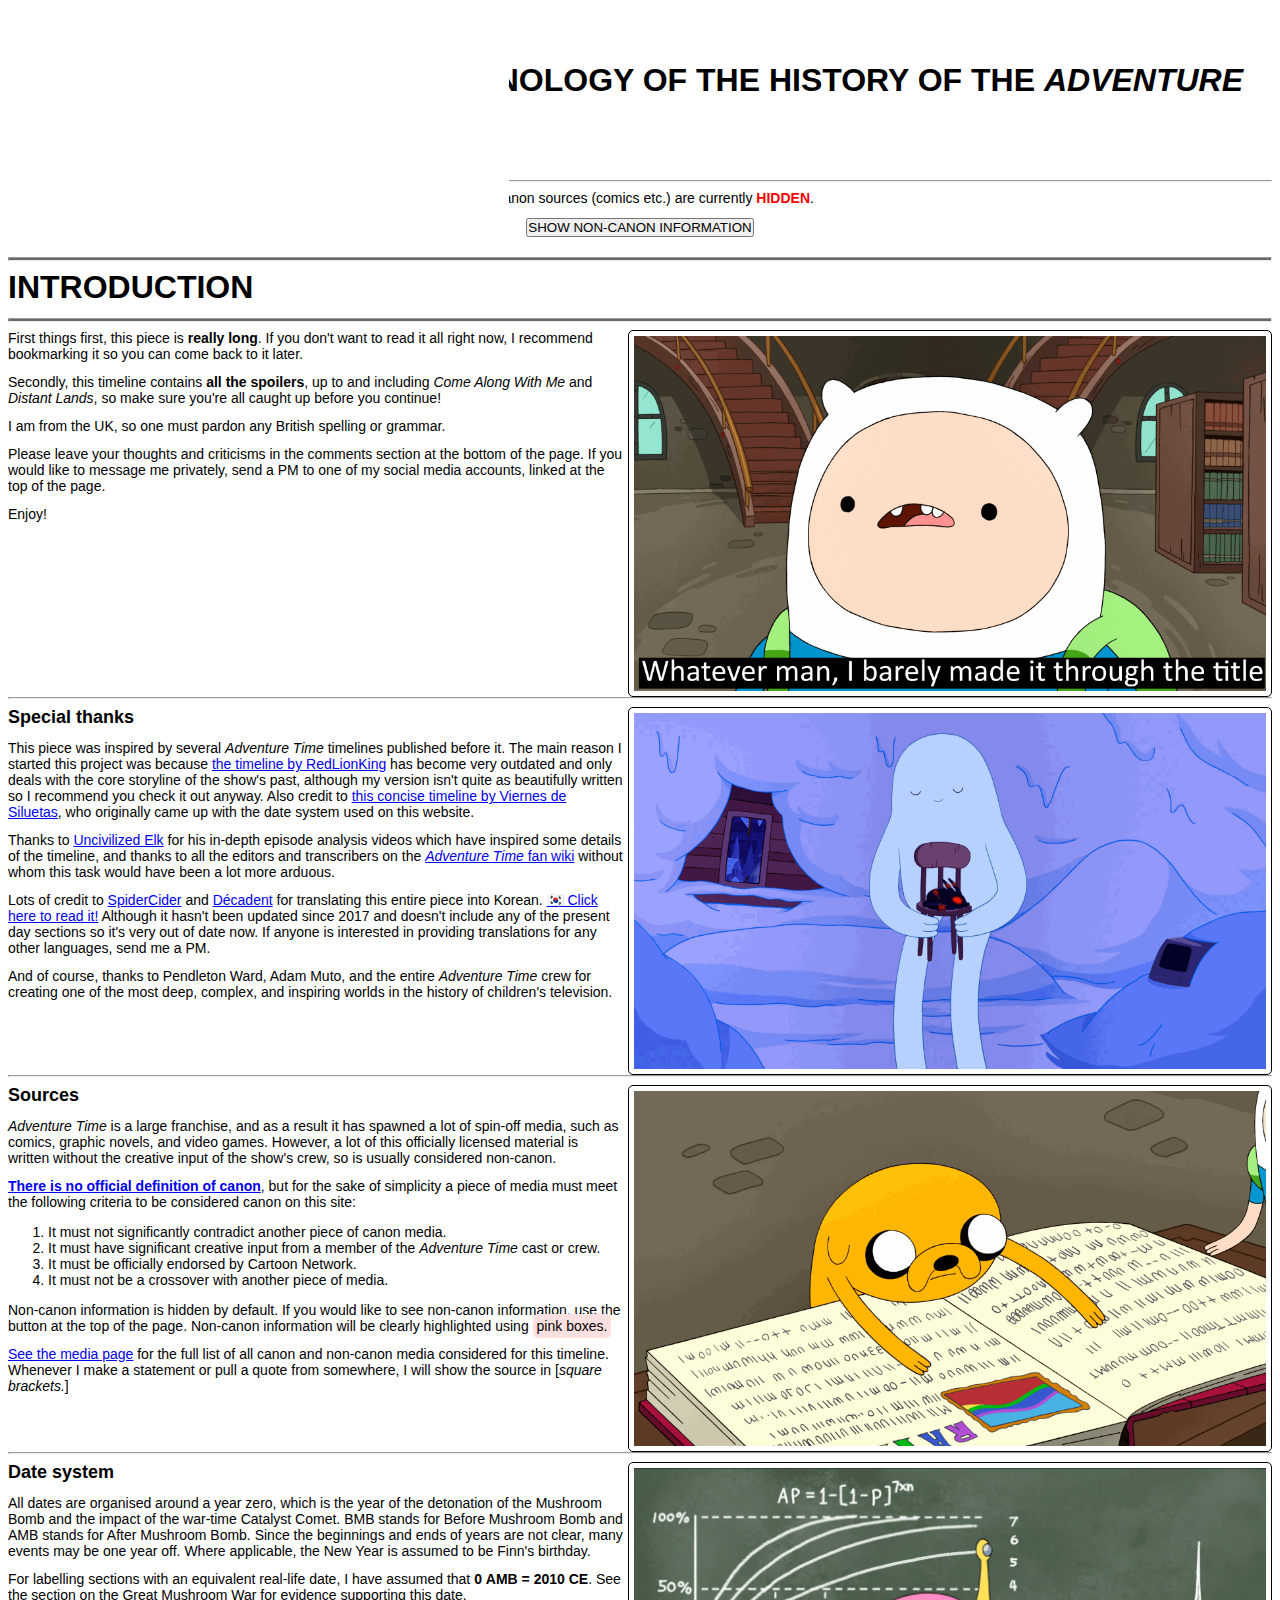
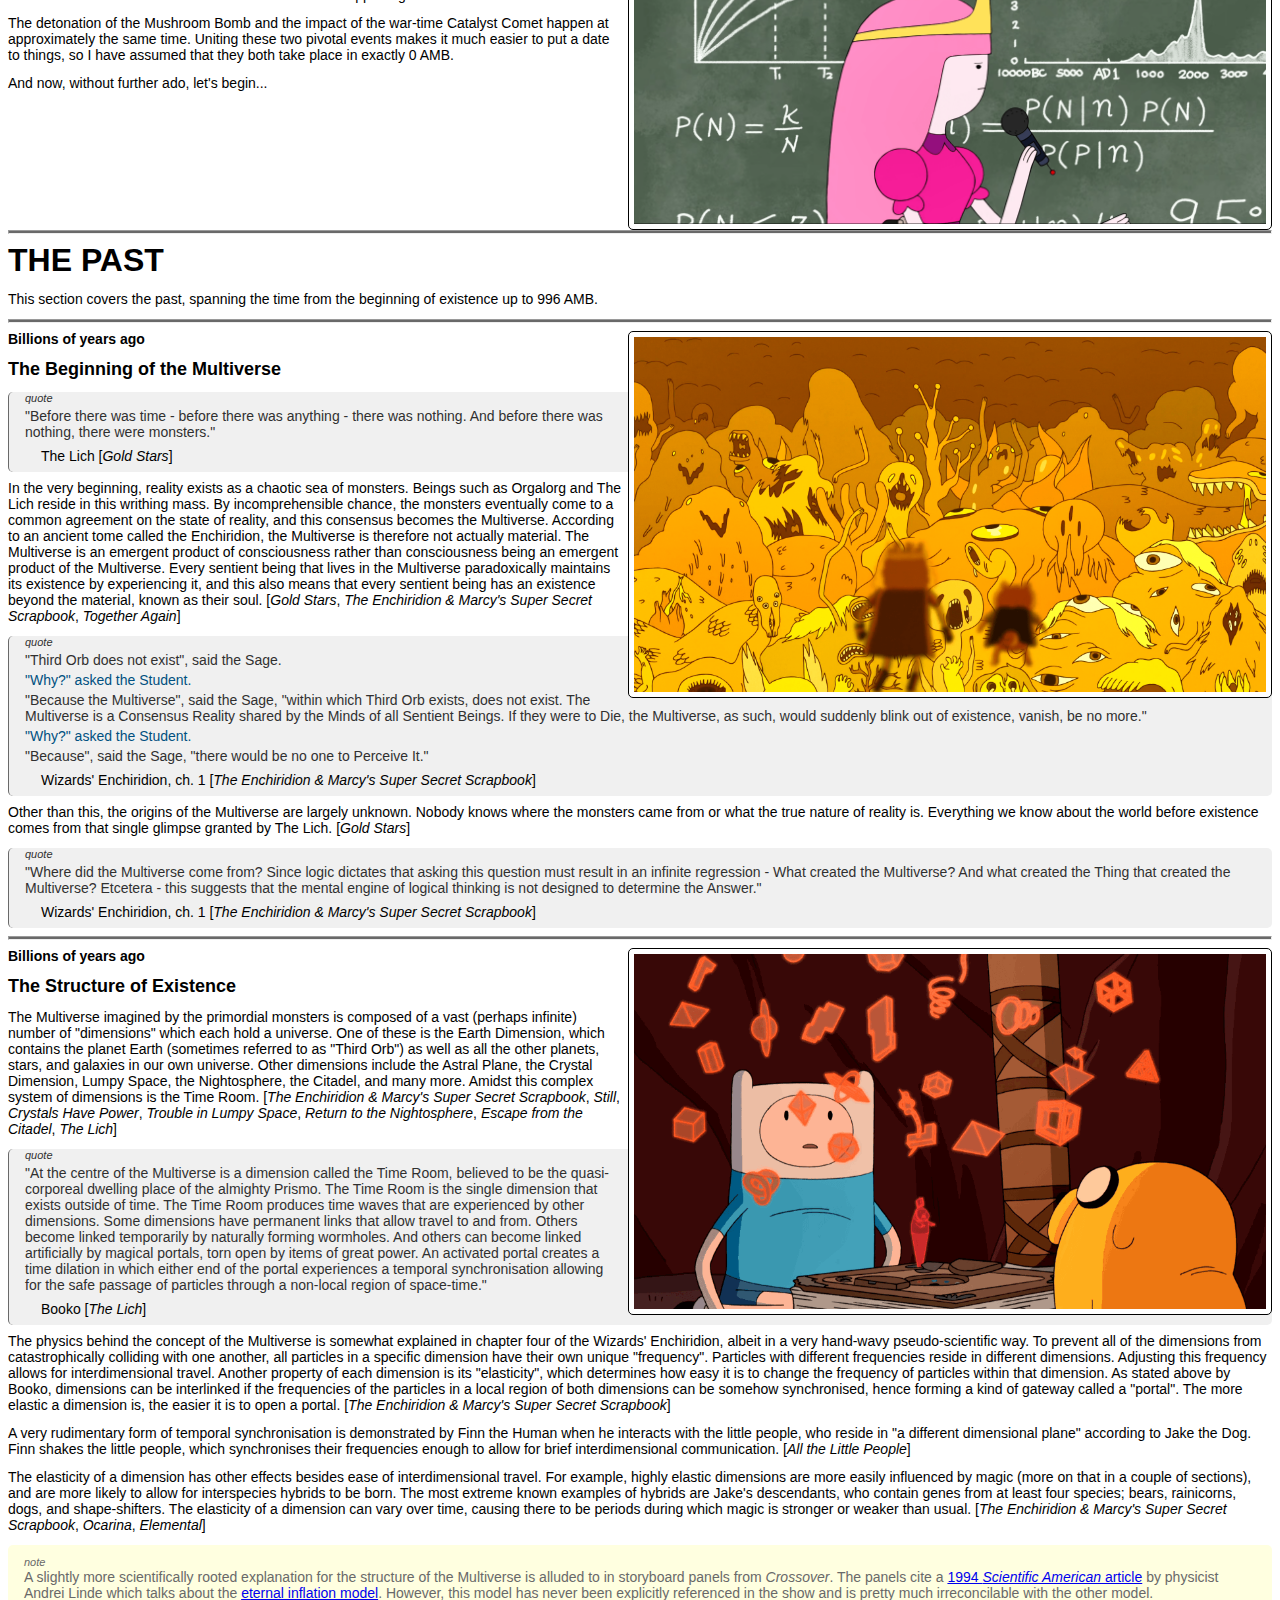
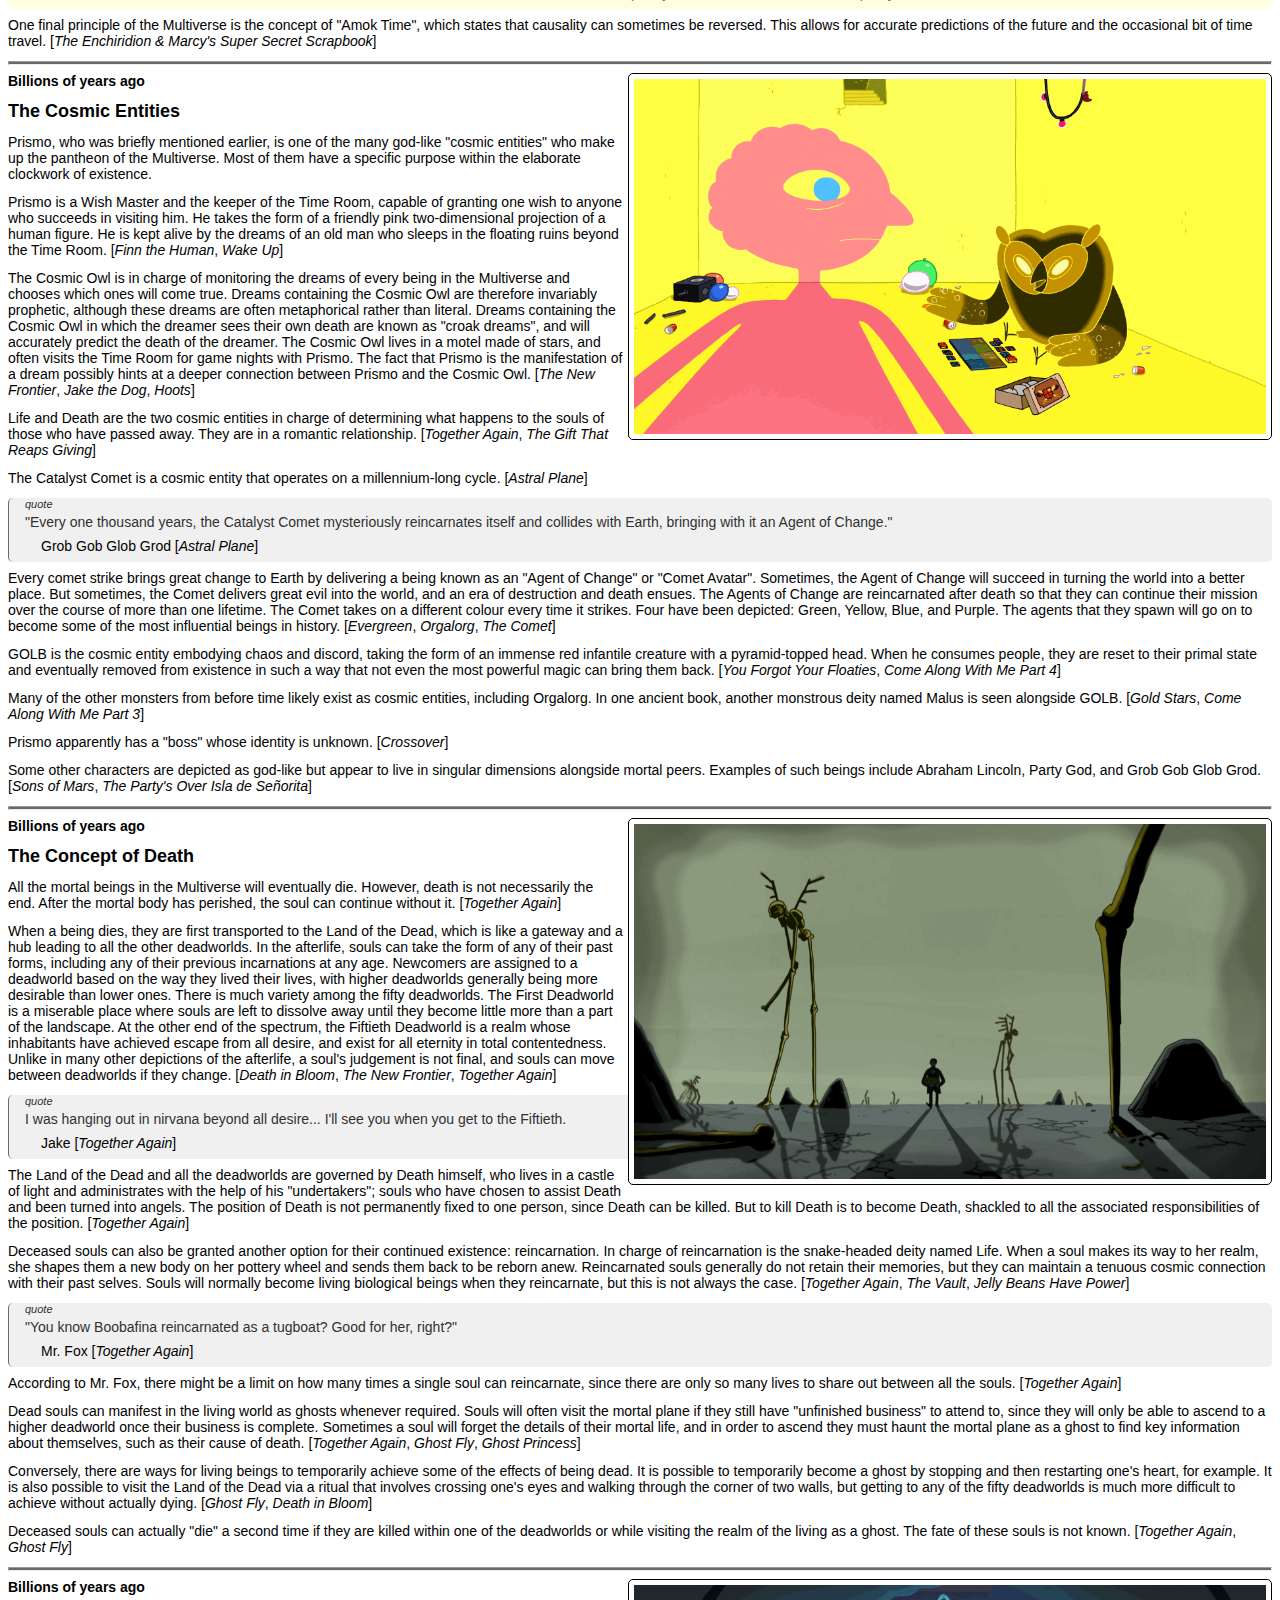
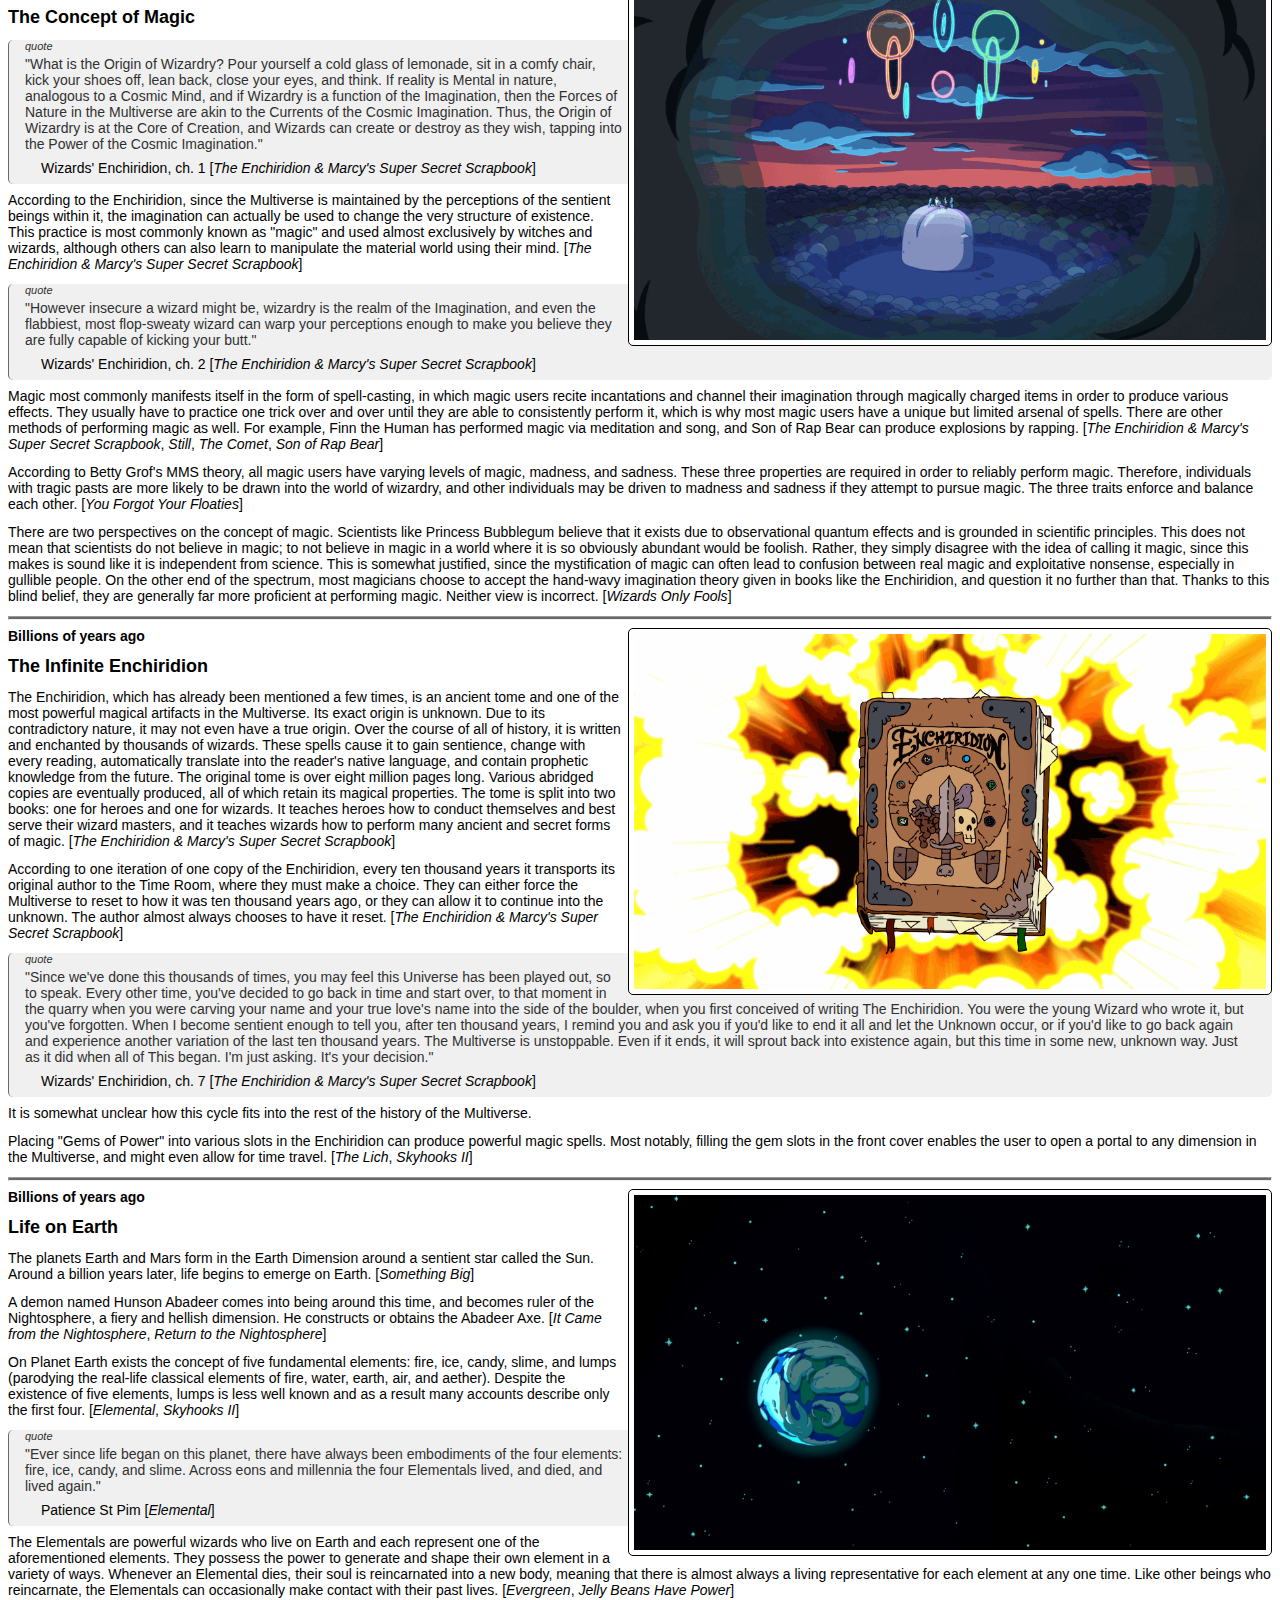
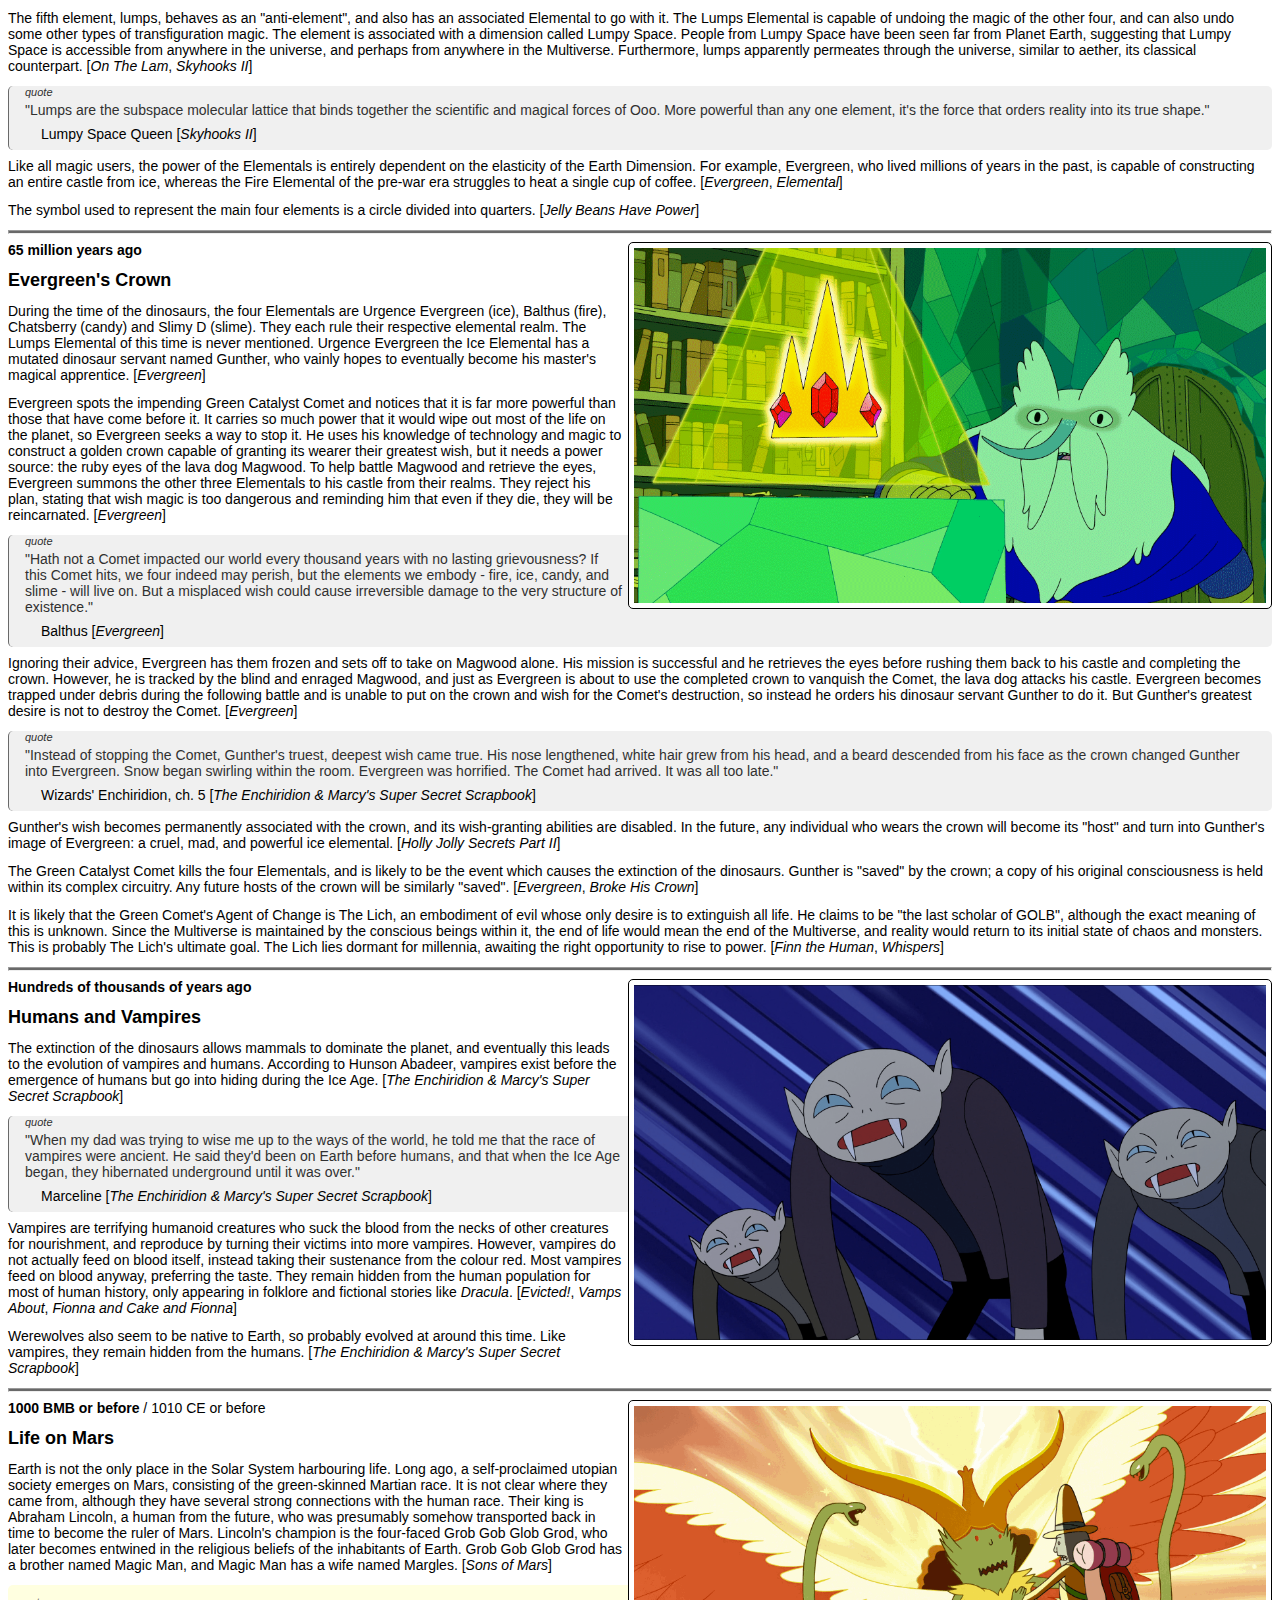
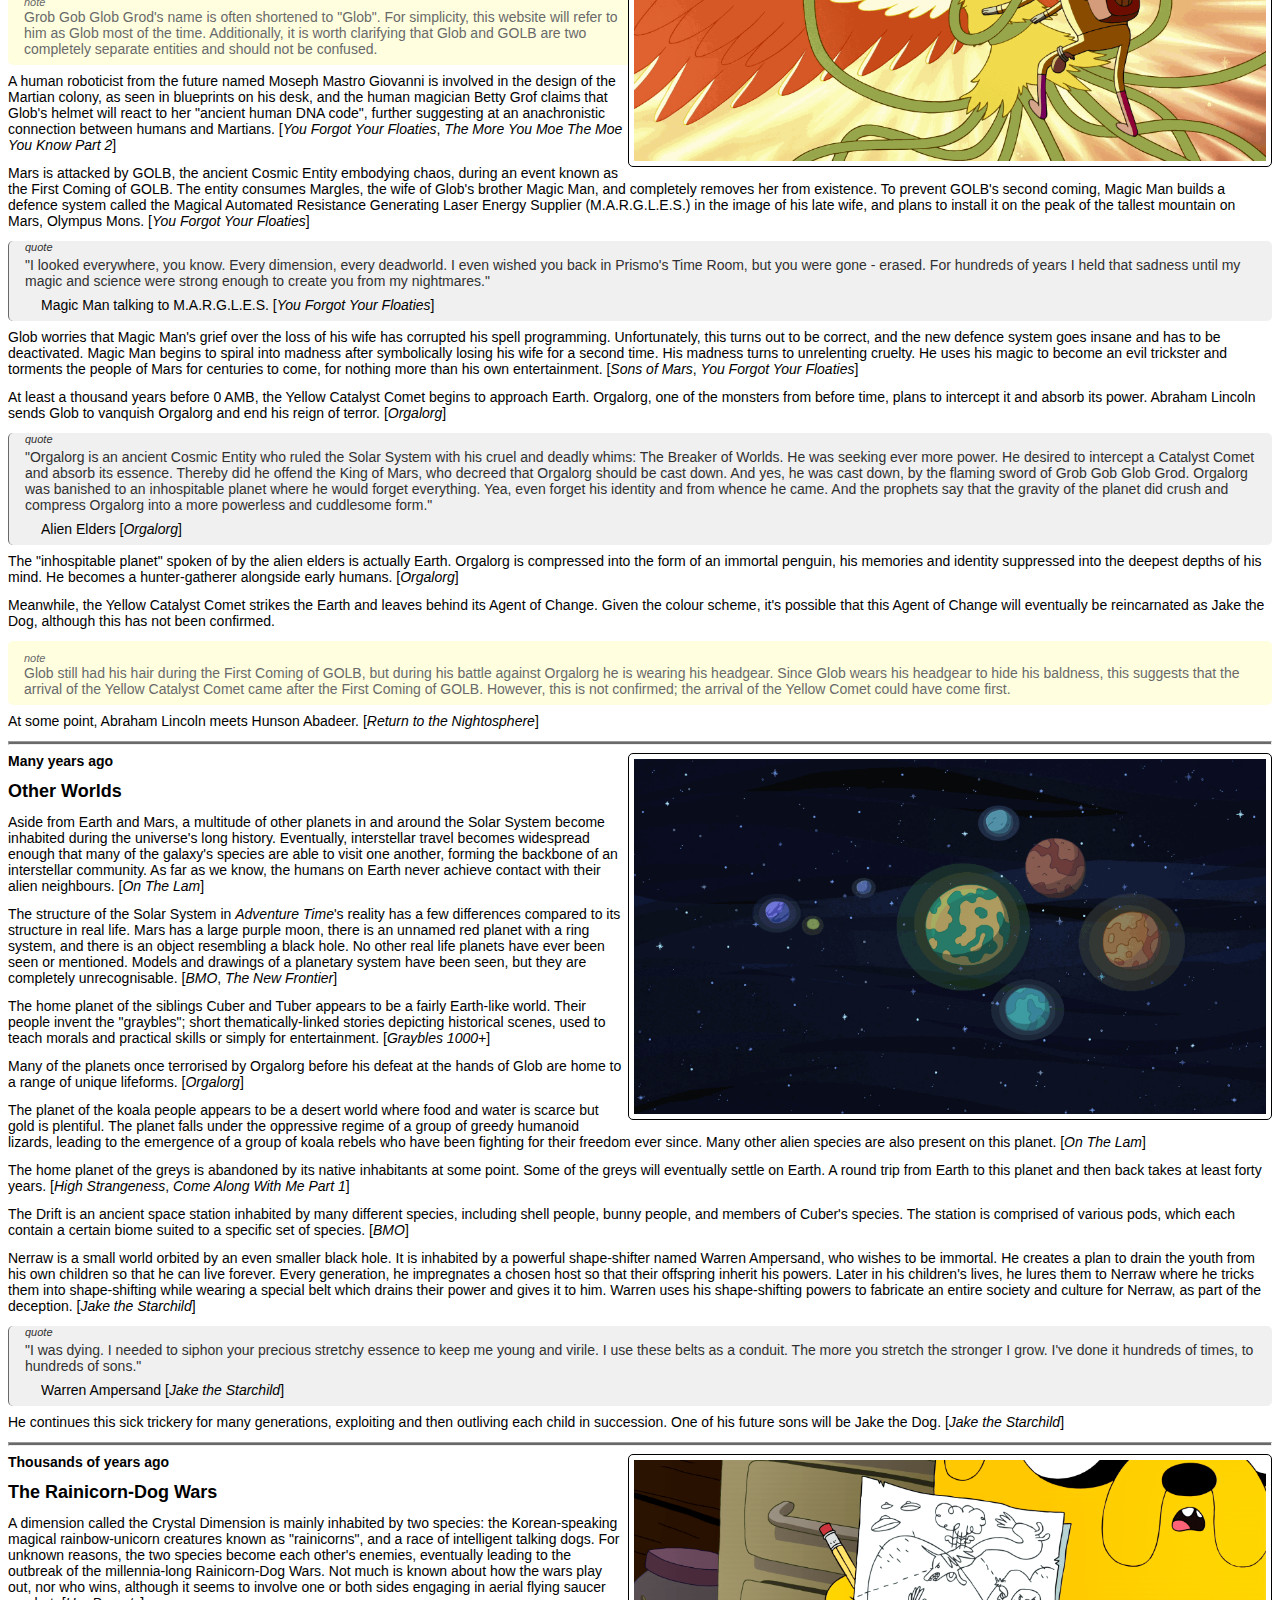
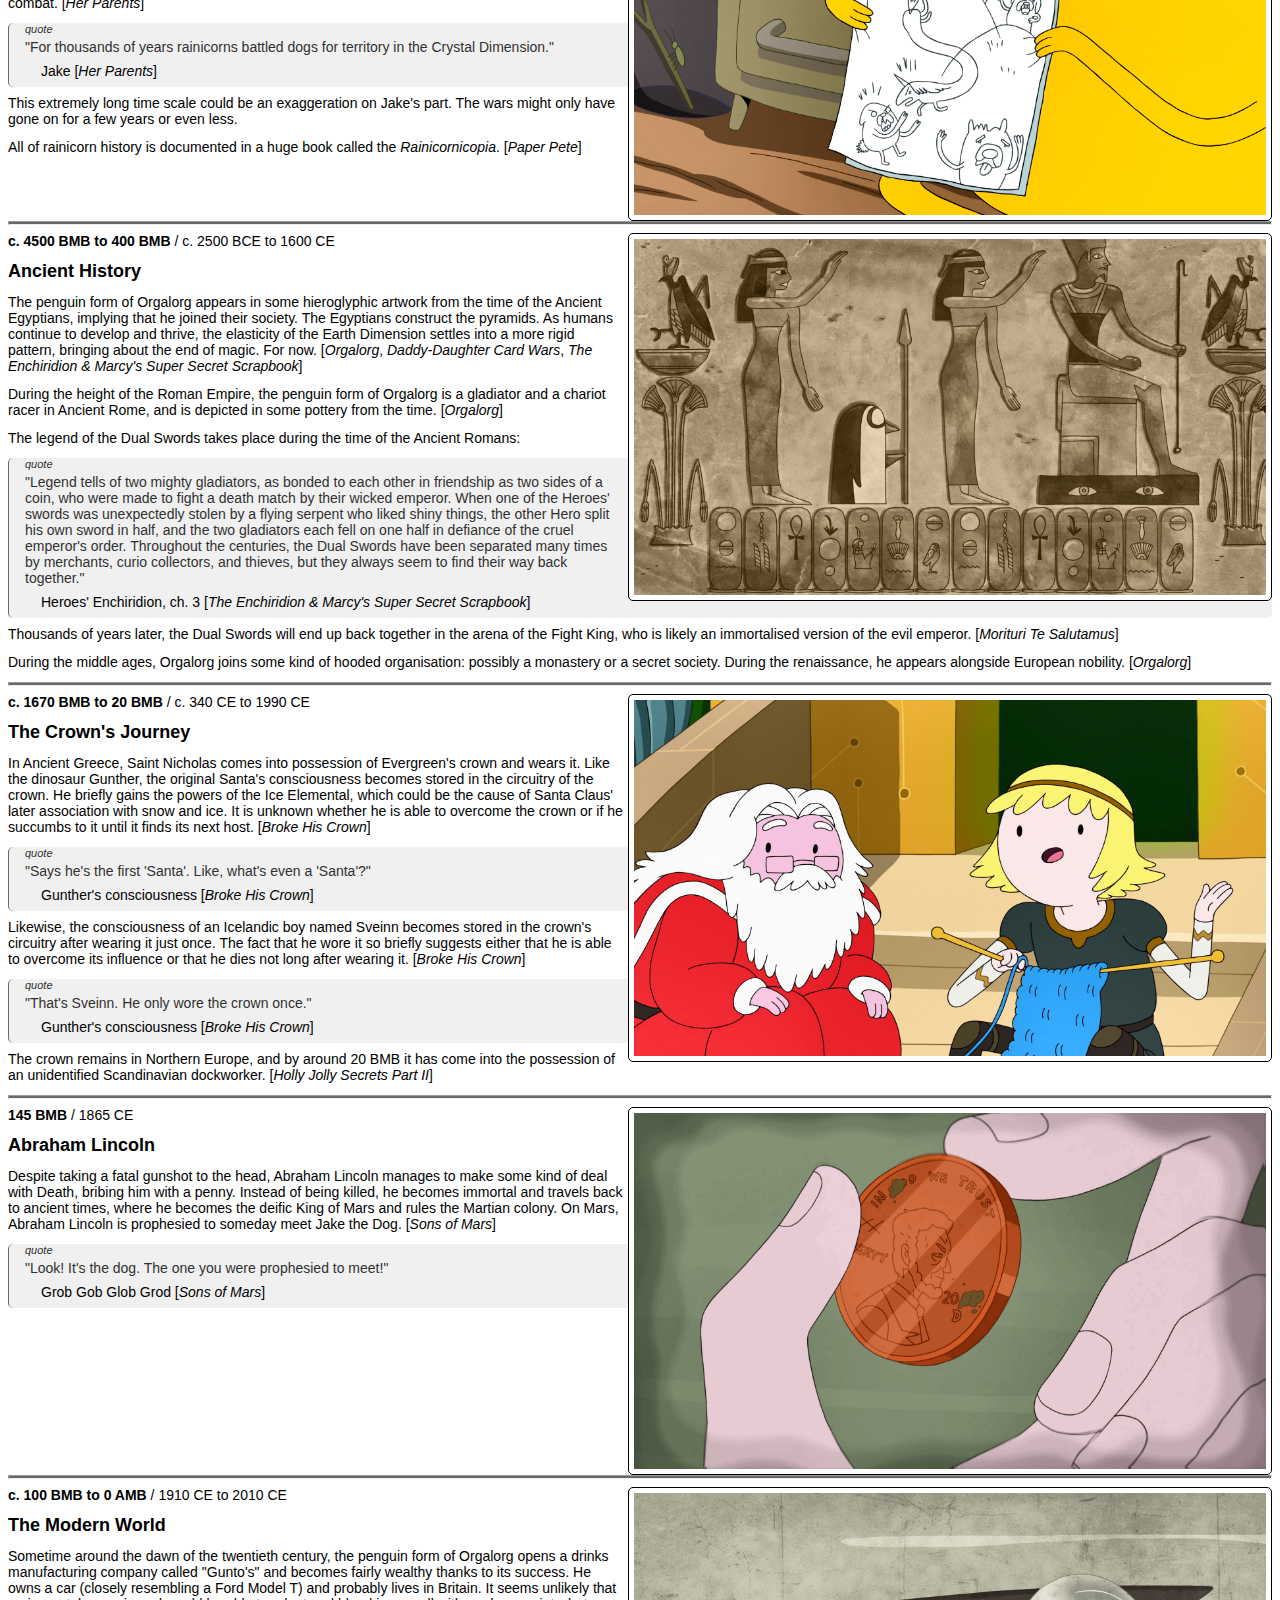
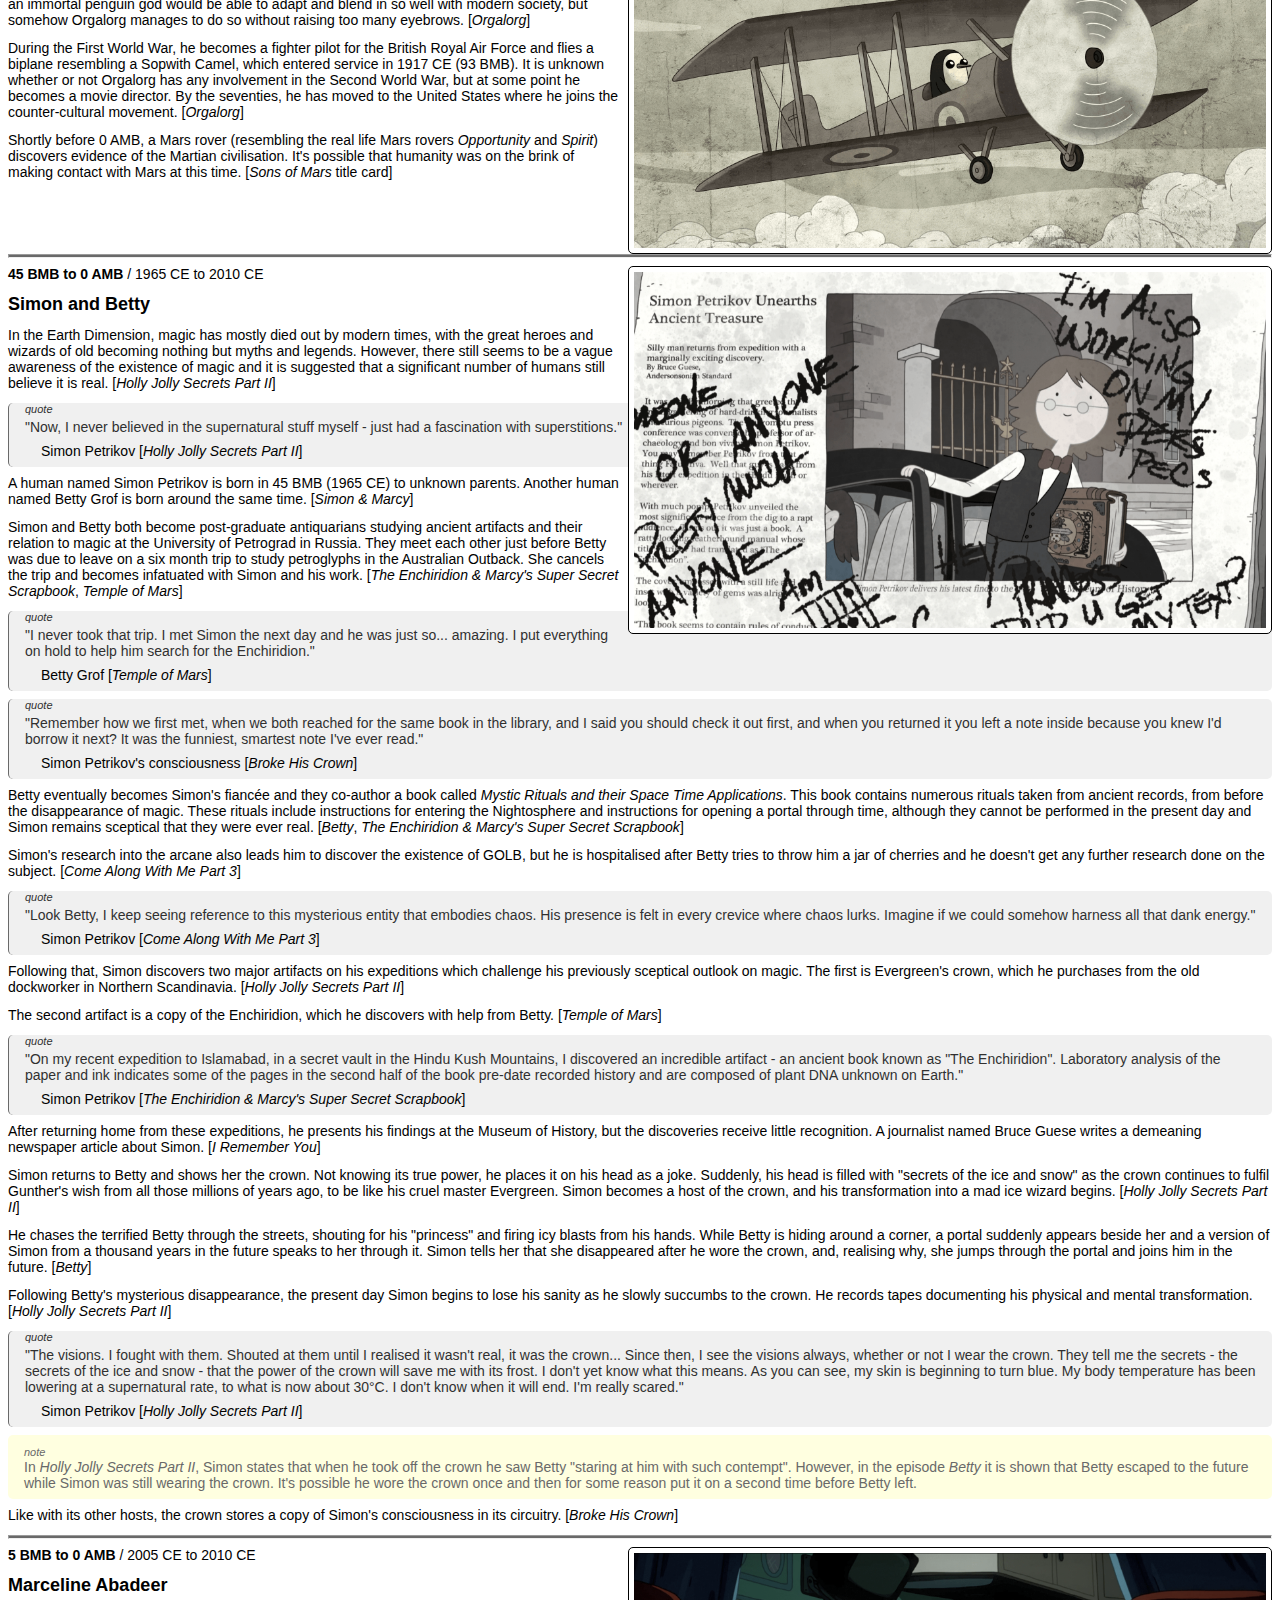
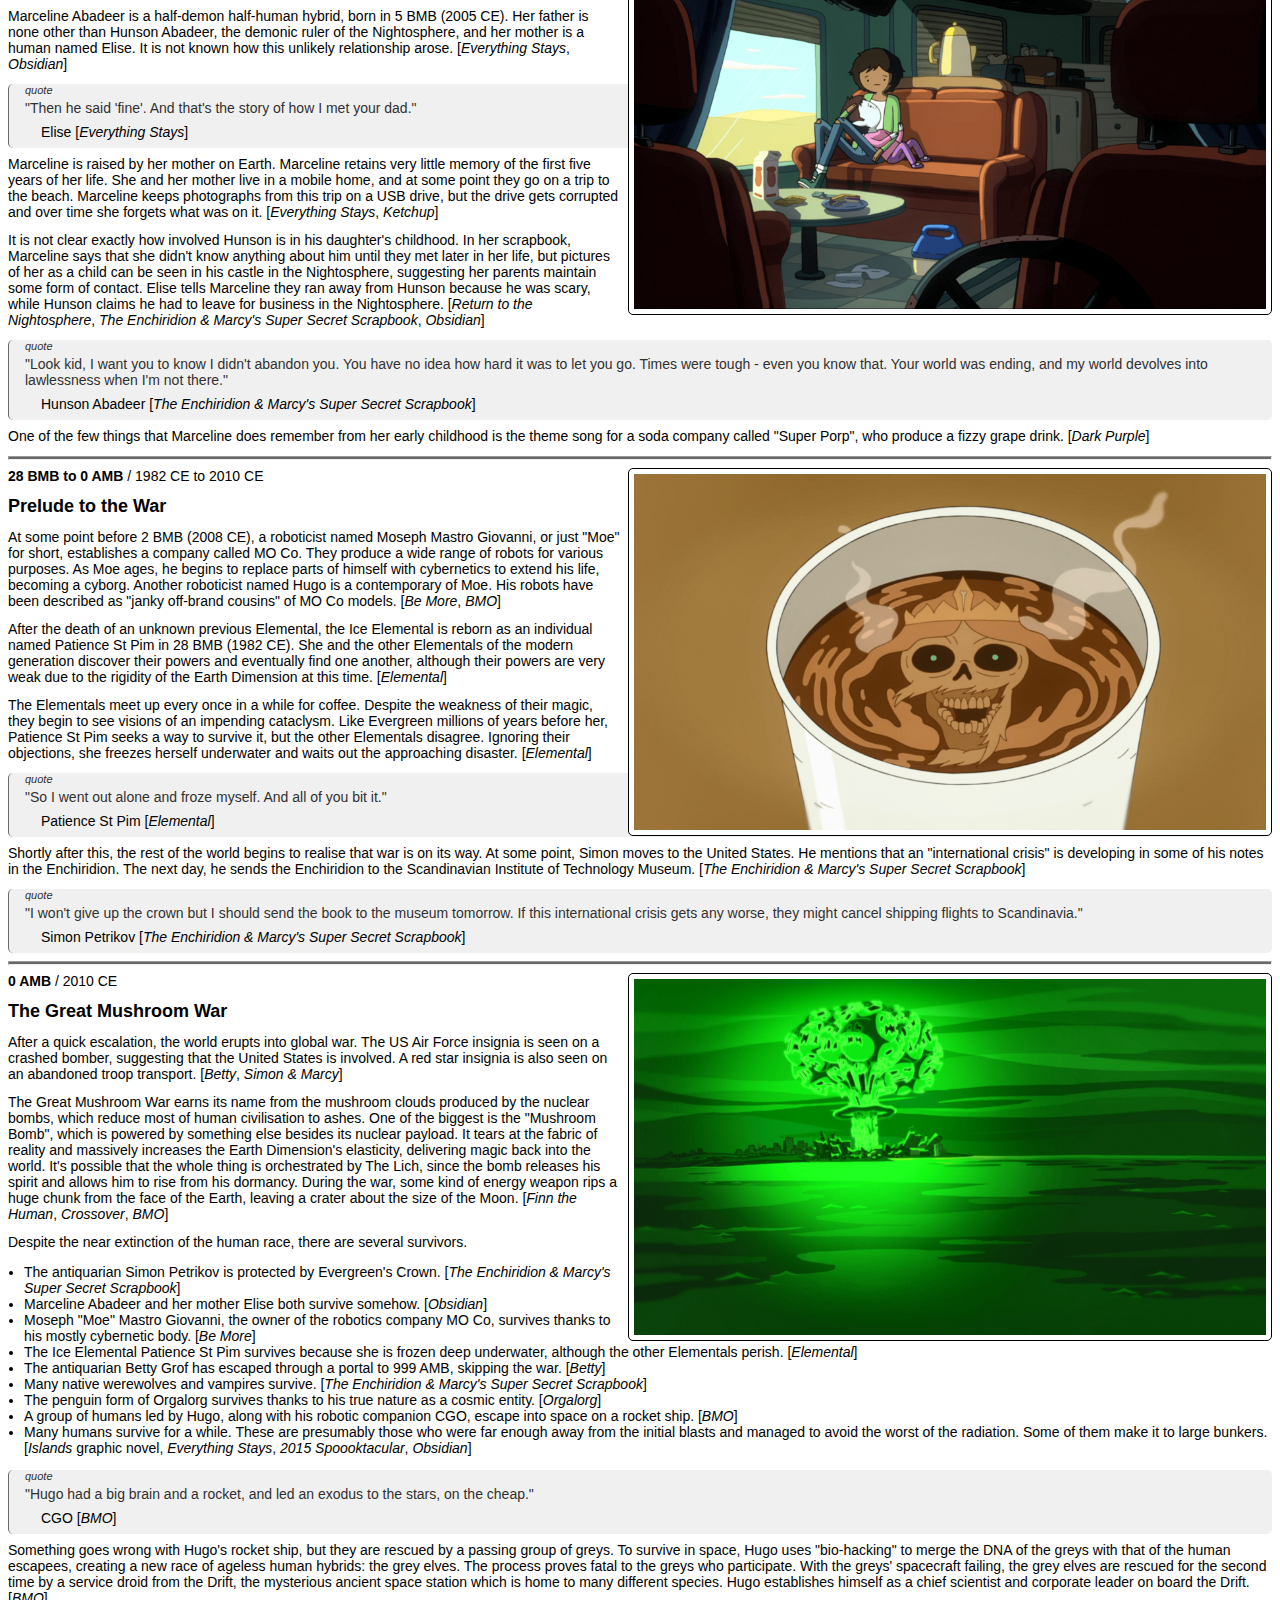
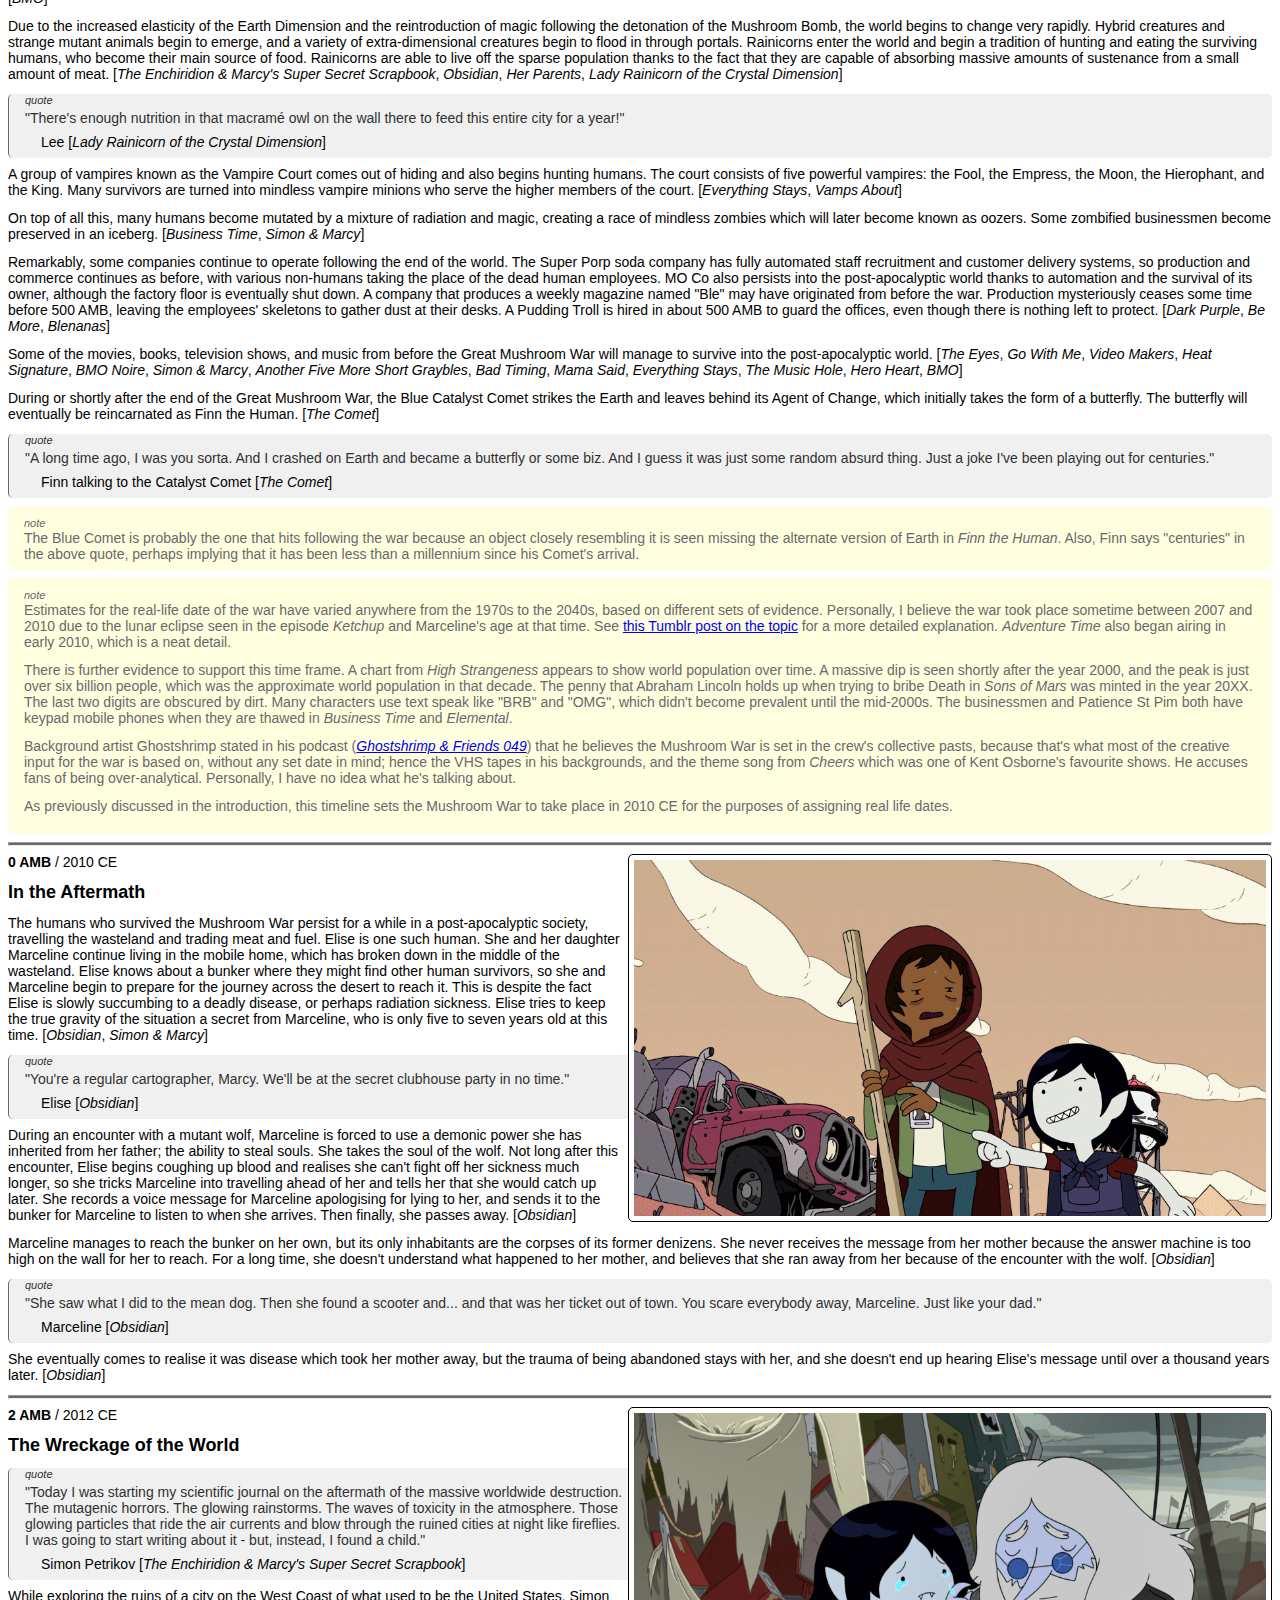
==== commit 5f6fc1b2: "Add information from Together Again! Move comics sections to after the future sections. Minor media " ====
--- a/index.html
+++ b/index.html
@@ -29,7 +29,7 @@
 </nav>
 
 <h1>A COMPLETE TIMELINE / CHRONOLOGY OF THE HISTORY OF THE <em>ADVENTURE TIME</em> MULTIVERSE, BY JAGM</h1>
-<p>Last updated on the 18<sup>th</sup> of April 2021 (<a href="https://github.com/J4gm/J4gm.github.io/commits/master" target="_blank">change log</a>)</p>
+<p>Last updated on the 29<sup>th</sup> of May 2021 (<a href="https://github.com/J4gm/J4gm.github.io/commits/master" target="_blank">change log</a>)</p>
 <hr>
 </div><!-- /.container -->
 
@@ -103,7 +103,7 @@
   <p>"Before there was time&nbsp;- before there was anything&nbsp;- there was nothing. And before there was nothing, there were monsters."</p>
   <p class="quotesrc">The Lich [<em>Gold Stars</em>]</p>
 </div>
-<p>In the very beginning, reality exists as a chaotic sea of monsters. Beings such as Orgalorg and the Lich reside in this writhing mass. By incomprehensible chance, the monsters eventually come to a common agreement on the state of reality, and this consensus becomes the Multiverse. According to an ancient tome called the Enchiridion, the Multiverse is therefore not actually material. The Multiverse is an emergent product of consciousness rather than consciousness being an emergent product of the Multiverse. Every sentient being that lives in the Multiverse paradoxically maintains its existence by experiencing it, and this also means that every sentient being has an existence beyond the material, known as their soul. [<em>Gold Stars</em>, <em>The Enchiridion & Marcy's Super Secret Scrapbook</em>]</p>
+<p>In the very beginning, reality exists as a chaotic sea of monsters. Beings such as Orgalorg and The Lich reside in this writhing mass. By incomprehensible chance, the monsters eventually come to a common agreement on the state of reality, and this consensus becomes the Multiverse. According to an ancient tome called the Enchiridion, the Multiverse is therefore not actually material. The Multiverse is an emergent product of consciousness rather than consciousness being an emergent product of the Multiverse. Every sentient being that lives in the Multiverse paradoxically maintains its existence by experiencing it, and this also means that every sentient being has an existence beyond the material, known as their soul. [<em>Gold Stars</em>, <em>The Enchiridion & Marcy's Super Secret Scrapbook</em>, <em>Together Again</em>]</p>
 <div class="quote">
   <p class="eltype">quote</p>
   <p>"Third Orb does not exist", said the Sage.</p>
@@ -113,7 +113,7 @@
   <p>"Because", said the Sage, "there would be no one to Perceive It."</p>
   <p class="quotesrc">Wizards' Enchiridion, ch. 1 [<em>The Enchiridion & Marcy's Super Secret Scrapbook</em>]</p>
 </div>
-<p>Other than this, the origins of the Multiverse are largely unknown. Nobody knows where the monsters came from or what the true nature of reality is. Everything we know about the world before existence comes from that single glimpse granted by the Lich. [<em>Gold Stars</em>]</p>
+<p>Other than this, the origins of the Multiverse are largely unknown. Nobody knows where the monsters came from or what the true nature of reality is. Everything we know about the world before existence comes from that single glimpse granted by The Lich. [<em>Gold Stars</em>]</p>
 <div class="quote">
   <p class="eltype">quote</p>
   <p>"Where did the Multiverse come from? Since logic dictates that asking this question must result in an infinite regression&nbsp;- What created the Multiverse? And what created the Thing that created the Multiverse? Etcetera&nbsp;- this suggests that the mental engine of logical thinking is not designed to determine the Answer."</p>
@@ -144,7 +144,7 @@
 <p>Prismo, who was briefly mentioned earlier, is one of the many god-like "cosmic entities" who make up the pantheon of the Multiverse. Most of them have a specific purpose within the elaborate clockwork of existence.</p>
 <p>Prismo is a Wish Master and the keeper of the Time Room, capable of granting one wish to anyone who succeeds in visiting him. He takes the form of a friendly pink two-dimensional projection of a human figure. He is kept alive by the dreams of an old man who sleeps in the floating ruins beyond the Time Room. [<em>Finn the Human</em>, <em>Wake Up</em>]</p>
 <p>The Cosmic Owl is in charge of monitoring the dreams of every being in the Multiverse and chooses which ones will come true. Dreams containing the Cosmic Owl are therefore invariably prophetic, although these dreams are often metaphorical rather than literal. Dreams containing the Cosmic Owl in which the dreamer sees their own death are known as "croak dreams", and will accurately predict the death of the dreamer. The Cosmic Owl lives in a motel made of stars, and often visits the Time Room for game nights with Prismo. The fact that Prismo is the manifestation of a dream possibly hints at a deeper connection between Prismo and the Cosmic Owl. [<em>The New Frontier</em>, <em>Jake the Dog</em>, <em>Hoots</em>]</p>
-<p>Death governs the fifty Dead Worlds, which hold the souls of the deceased. He takes the form of a humanoid with an animal skull for a head. He lives in a castle of light in the Land of the Dead, and is in a romantic relationship with a two-headed snake deity named Life. [<em>Death in Bloom</em>, <em>Sons of Mars</em>, <em>The Gift That Reaps Giving</em>]</p>
+<p>Life and Death are the two cosmic entities in charge of determining what happens to the souls of those who have passed away. They are in a romantic relationship. [<em>Together Again</em>, <em>The Gift That Reaps Giving</em>]</p>
 <p>The Catalyst Comet is a cosmic entity that operates on a millennium-long cycle. [<em>Astral Plane</em>]</p>
 <div class="quote">
   <p class="eltype">quote</p>
@@ -165,18 +165,25 @@
 <img class="img-fluid" src="images/sons of mars.png" alt="">
 <h4 id="the-concept-of-death">Billions of years ago</h4>
 <h3>The Concept of Death</h3>
-<p>All the mortal beings in the Multiverse will eventually die. However, death is not necessarily the end. After the mortal body has perished, the soul can continue without it. There appear to be two main possibilities: reincarnation, or transportation to one of the Dead Worlds.</p>
-<p>In the first option, a person's soul is granted a new body following the death of their previous form. They retain none of their memories, but maintain a tenuous cosmic connection with their past selves. The only beings currently known to reincarnate are unique entities like the Elementals and the Catalyst Comet's Agents of Change. It is not known whether or not "ordinary" beings can ever reincarnate. [<em>The Vault</em>, <em>Jelly Beans Have Power</em>]</p>
-<p>During transportation to the Dead Worlds, it is implied that ending up in a higher Dead World is a more desirable outcome. According to Jake the Dog, deceased beings have their deeds tallied after death. This process, if it exists, might be how the deceased are sorted into the Dead Worlds. The highest known Dead World is the Fiftieth, which appears to be the equivalent of Heaven and is probably synonymous with "Glob World". It is not clear whether the Dead Worlds are actual dimensions or a different kind of thing. [<em>The New Frontier</em>, <em>Ghost Princess</em>, <em>The Suitor</em>]</p>
-<div class="quote">
-  <p class="eltype">quote</p>
-  <p>Finn, when I die my individual Earth-consciousness is gonna go all over everywhere while Glob tallies my deeds. I'm gonna be all around you; in your nose, and your dreams, and socks. I'll be a part of you in your Earth-mind. It's gonna be great!</p>
-  <p class="quotesrc">Jake [<em>The New Frontier</em>]</p>
-</div>
-<p>Also according to Jake, low-level Dead Worlds are the worlds containing ghosts, which are souls without a material counterpart. The low-level Dead Worlds overlap with the material world, meaning ghosts can interact with the living. Deceased beings normally become ghosts when they still have "unfinished business" in the mortal plane. Upon completion of their business, they can move on to a higher Dead World. Ghosts sometimes do not retain memories of their mortal life, and to ascend to a higher Dead World they must discover how they died. [<em>Ghost Princess</em>, <em>Ghost Fly</em>]</p>
-<p>Dead Worlds can be briefly visited by "dying" temporarily; for example, by stopping and then restarting your heart. It also seems to be possible for ghosts to "die" a second time; the fate of these souls is unknown. [<em>Ghost Fly</em>]</p>
-<p>It's possible that some other dimensions, such as the Land of the Dead and the Spirit World, may also be examples of Dead Worlds. [<em>Death in Bloom</em>, <em>Beyond This Earthly Realm</em>]</p>
-<p class="noncanon"><span class="eltype">non-canon information</span><br>According to one account, deceased beings are sorted into one of the fifty Dead Worlds based on the good and bad things they did during their lives, and the way in which they died, which fits with Jake's explanation. They also have another option: they can take physical form as a demon and go to live in the hellish Nightosphere. [<em>Adventure Time #53</em>]</p>
+<p>All the mortal beings in the Multiverse will eventually die. However, death is not necessarily the end. After the mortal body has perished, the soul can continue without it. [<em>Together Again</em>]</p>
+<p>When a being dies, they are first transported to the Land of the Dead, which is like a gateway and a hub leading to all the other deadworlds. In the afterlife, souls can take the form of any of their past forms, including any of their previous incarnations at any age. Newcomers are assigned to a deadworld based on the way they lived their lives, with higher deadworlds generally being more desirable than lower ones. There is much variety among the fifty deadworlds. The First Deadworld is a miserable place where souls are left to dissolve away until they become little more than a part of the landscape. At the other end of the spectrum, the Fiftieth Deadworld is a realm whose inhabitants have achieved escape from all desire, and exist for all eternity in total contentedness. Unlike in many other depictions of the afterlife, a soul's judgement is not final, and souls can move between deadworlds if they change. [<em>Death in Bloom</em>, <em>The New Frontier</em>, <em>Together Again</em>]</p>
+<div class="quote">
+  <p class="eltype">quote</p>
+  <p>I was hanging out in nirvana beyond all desire... I'll see you when you get to the Fiftieth.</p>
+  <p class="quotesrc">Jake [<em>Together Again</em>]</p>
+</div>
+<p>The Land of the Dead and all the deadworlds are governed by Death himself, who lives in a castle of light and administrates with the help of his "undertakers"; souls who have chosen to assist Death and been turned into angels. The position of Death is not permanently fixed to one person, since Death can be killed. But to kill Death is to become Death, shackled to all the associated responsibilities of the position. [<em>Together Again</em>]</p>
+<p>Deceased souls can also be granted another option for their continued existence: reincarnation. In charge of reincarnation is the snake-headed deity named Life. When a soul makes its way to her realm, she shapes them a new body on her pottery wheel and sends them back to be reborn anew. Reincarnated souls generally do not retain their memories, but they can maintain a tenuous cosmic connection with their past selves. Souls will normally become living biological beings when they reincarnate, but this is not always the case. [<em>Together Again</em>, <em>The Vault</em>, <em>Jelly Beans Have Power</em>]</p>
+<div class="quote">
+  <p class="eltype">quote</p>
+  <p>"You know Boobafina reincarnated as a tugboat? Good for her, right?"</p>
+  <p class="quotesrc">Mr. Fox [<em>Together Again</em>]</p>
+</div>
+<p>According to Mr. Fox, there might be a limit on how many times a single soul can reincarnate, since there are only so many lives to share out between all the souls. [<em>Together Again</em>]</p>
+<p>Dead souls can manifest in the living world as ghosts whenever required. Souls will often visit the mortal plane if they still have "unfinished business" to attend to, since they will only be able to ascend to a higher deadworld once their business is complete. Sometimes a soul will forget the details of their mortal life, and in order to ascend they must haunt the mortal plane as a ghost to find key information about themselves, such as their cause of death. [<em>Together Again</em>, <em>Ghost Fly</em>, <em>Ghost Princess</em>]</p>
+<p>Conversely, there are ways for living beings to temporarily achieve some of the effects of being dead. It is possible to temporarily become a ghost by stopping and then restarting one's heart, for example. It is also possible to visit the Land of the Dead via a ritual that involves crossing one's eyes and walking through the corner of two walls, but getting to any of the fifty deadworlds is much more difficult to achieve without actually dying. [<em>Ghost Fly</em>, <em>Death in Bloom</em>]</p>
+<p>Deceased souls can actually "die" a second time if they are killed within one of the deadworlds or while visiting the realm of the living as a ghost. The fate of these souls is not known. [<em>Together Again</em>, <em>Ghost Fly</em>]</p>
+<p class="noncanon"><span class="eltype">non-canon information</span><br>According to one account, deceased souls have the option to take physical form as a demon and go to live in the hellish Nightosphere. [<em>Adventure Time #53</em>]</p>
 <hr class="thickheader">
 
 <img class="img-fluid" src="images/thanks for the crabapples.png" alt="">
@@ -232,7 +239,7 @@
     <p class="quotesrc">Marceline [<em>Seeing Red</em>]</p>
   </div>
   <p>Hunson's rule is cruel and tyrannical, but apparently still better than that of his predecessors. [<em>Seeing Red</em>]</p>
-  <p>Later on, Hunson Abadeer and Death begin to compete for the souls of the recently deceased. Hunson tries to encourage them to become demons and join his subjects in the Nightosphere, while Death tries to encourage them to come with him to the Dead Worlds. [<em>Adventure Time #53</em>]</p>
+  <p>Later on, Hunson Abadeer and Death begin to compete for the souls of the recently deceased. Hunson tries to encourage them to become demons and join his subjects in the Nightosphere, while Death tries to encourage them to come with him to the deadworlds. [<em>Adventure Time #53</em>]</p>
   <p>At one point the two rivals are both members of the same cover band. Hunson kicks Death out for being a better drummer than him. [<em>The Adventure Time Encyclopaedia</em>]</p>
 </div>
 <p>On Planet Earth exists the concept of five fundamental elements: fire, ice, candy, slime, and lumps (parodying the real-life classical elements of fire, water, earth, air, and aether). Despite the existence of five elements, lumps is less well known and as a result many accounts describe only the first four. [<em>Elemental</em>, <em>Skyhooks II</em>]</p>
@@ -279,7 +286,7 @@
 </div>
 <p>Gunther's wish becomes permanently associated with the crown, and its wish-granting abilities are disabled. In the future, any individual who wears the crown will become its "host" and turn into Gunther's image of Evergreen: a cruel, mad, and powerful ice elemental. [<em>Holly Jolly Secrets Part II</em>]</p>
 <p>The Green Catalyst Comet kills the four Elementals, and is likely to be the event which causes the extinction of the dinosaurs. Gunther is "saved" by the crown; a copy of his original consciousness is held within its complex circuitry. Any future hosts of the crown will be similarly "saved". [<em>Evergreen</em>, <em>Broke His Crown</em>]</p>
-<p>It is likely that the Green Comet's Agent of Change is the Lich, an embodiment of evil whose only desire is to extinguish all life. He claims to be "the last scholar of GOLB", although the exact meaning of this is unknown. Since the Multiverse is maintained by the conscious beings within it, the end of life would mean the end of the Multiverse, and reality would return to its initial state of chaos and monsters. This is probably the Lich's ultimate goal. The Lich lies dormant for millennia, awaiting the right opportunity to rise to power. [<em>Finn the Human</em>, <em>Whispers</em>]</p>
+<p>It is likely that the Green Comet's Agent of Change is The Lich, an embodiment of evil whose only desire is to extinguish all life. He claims to be "the last scholar of GOLB", although the exact meaning of this is unknown. Since the Multiverse is maintained by the conscious beings within it, the end of life would mean the end of the Multiverse, and reality would return to its initial state of chaos and monsters. This is probably The Lich's ultimate goal. The Lich lies dormant for millennia, awaiting the right opportunity to rise to power. [<em>Finn the Human</em>, <em>Whispers</em>]</p>
 <hr class="thickheader">
 
 <img class="img-fluid" src="images/everything stays.png" alt="">
@@ -305,7 +312,7 @@
 <p>Mars is attacked by GOLB, the ancient Cosmic Entity embodying chaos, during an event known as the First Coming of GOLB. The entity consumes Margles, the wife of Glob's brother Magic Man, and completely removes her from existence. To prevent GOLB's second coming, Magic Man builds a defence system called the Magical Automated Resistance Generating Laser Energy Supplier (M.A.R.G.L.E.S.) in the image of his late wife, and plans to install it on the peak of the tallest mountain on Mars, Olympus Mons. [<em>You Forgot Your Floaties</em>]</p>
 <div class="quote">
   <p class="eltype">quote</p>
-  <p>"I looked everywhere, you know. Every dimension, every Dead World. I even wished you back in Prismo's Time Room, but you were gone&nbsp;- erased. For hundreds of years I held that sadness until my magic and science were strong enough to create you from my nightmares."</p>
+  <p>"I looked everywhere, you know. Every dimension, every deadworld. I even wished you back in Prismo's Time Room, but you were gone&nbsp;- erased. For hundreds of years I held that sadness until my magic and science were strong enough to create you from my nightmares."</p>
   <p class="quotesrc">Magic Man talking to M.A.R.G.L.E.S. [<em>You Forgot Your Floaties</em>]</p>
 </div>
 <p>Glob worries that Magic Man's grief over the loss of his wife has corrupted his spell programming. Unfortunately, this turns out to be correct, and the new defence system goes insane and has to be deactivated. Magic Man begins to spiral into madness after symbolically losing his wife for a second time. His madness turns to unrelenting cruelty. He uses his magic to become an evil trickster and torments the people of Mars for centuries to come, for nothing more than his own entertainment. [<em>Sons of Mars</em>, <em>You Forgot Your Floaties</em>]</p>
@@ -519,7 +526,7 @@
 <h4 id="the-great-mushroom-war">0 AMB<span class="notbold"> / 2010 CE</span></h4>
 <h3>The Great Mushroom War</h3>
 <p>After a quick escalation, the world erupts into global war. The US Air Force insignia is seen on a crashed bomber, suggesting that the United States is involved. A red star insignia is also seen on an abandoned troop transport. [<em>Betty</em>, <em>Simon & Marcy</em>]</p>
-<p>The Great Mushroom War earns its name from the mushroom clouds produced by the nuclear bombs, which reduce most of human civilisation to ashes. One of the biggest is the "Mushroom Bomb", which is powered by something else besides its nuclear payload. It tears at the fabric of reality and massively increases the Earth Dimension's elasticity, delivering magic back into the world. It's possible that the whole thing is orchestrated by the Lich, since the bomb releases his spirit and allows him to rise from his dormancy. During the war, some kind of energy weapon rips a huge chunk from the face of the Earth, leaving a crater about the size of the Moon. [<em>Finn the Human</em>, <em>Crossover</em>, <em>BMO</em>]</p>
+<p>The Great Mushroom War earns its name from the mushroom clouds produced by the nuclear bombs, which reduce most of human civilisation to ashes. One of the biggest is the "Mushroom Bomb", which is powered by something else besides its nuclear payload. It tears at the fabric of reality and massively increases the Earth Dimension's elasticity, delivering magic back into the world. It's possible that the whole thing is orchestrated by The Lich, since the bomb releases his spirit and allows him to rise from his dormancy. During the war, some kind of energy weapon rips a huge chunk from the face of the Earth, leaving a crater about the size of the Moon. [<em>Finn the Human</em>, <em>Crossover</em>, <em>BMO</em>]</p>
 <p>Despite the near extinction of the human race, there are several survivors.</p>
 <ul>
   <li>The antiquarian Simon Petrikov is protected by Evergreen's Crown. [<em>The Enchiridion & Marcy's Super Secret Scrapbook</em>]</li>
@@ -597,7 +604,7 @@
 </div>
 <p>While exploring the ruins of a city on the West Coast of what used to be the United States, Simon Petrikov comes across Marceline Abadeer, who is still on her own. Simon is quite far into his transformation into an Ice Elemental by this point, with blue skin and lengthening white hair. Simon takes Marceline into his care and learns the name of her mysterious father, Hunson Abadeer. He gives Marceline a teddy bear from the smashed display of a nearby toy store, which she names Hambo. It becomes one of her most treasured possessions. Marceline is seven years old at this point and Simon is forty-seven. [<em>The Enchiridion & Marcy's Super Secret Scrapbook</em>, <em>Memory of a Memory</em>, <em>I Remember You</em>, <em>Sky Witch</em>, <em>Simon & Marcy</em>]</p>
 <p class="note"><span class="eltype">note</span><br>According to <em>The Enchiridion & Marcy's Super Secret Scrapbook</em>, Simon learns about Hunson from a note left by Elise. However, <em>Obsidian</em> contradicts this slightly since there was no mention of any note when Elise abandoned Marceline.</p>
-<p>In his diary, Simon describes a sentient mist that corrupts and mutates any survivors who are exposed to it and "hangs low like a London fog"; possibly an early formation of the Lich. He says that the dying survivors do not trust him due to his immunity, which is probably thanks to the crown. He also mentions that the sky lit up again, which could be a reference to the arrival of the Blue Catalyst Comet. At one point, Marceline is seen clutching Hambo and watching a city burn to the ground. [<em>Friends Forever</em>, <em>Come Along With Me Part 1</em>]</p>
+<p>In his diary, Simon describes a sentient mist that corrupts and mutates any survivors who are exposed to it and "hangs low like a London fog"; possibly an early formation of The Lich. He says that the dying survivors do not trust him due to his immunity, which is probably thanks to the crown. He also mentions that the sky lit up again, which could be a reference to the arrival of the Blue Catalyst Comet. At one point, Marceline is seen clutching Hambo and watching a city burn to the ground. [<em>Friends Forever</em>, <em>Come Along With Me Part 1</em>]</p>
 <p>Some survivors set up a refugee camp in an underground mall, and Simon and Marceline visit it from time to time. [<em>The Enchiridion & Marcy's Super Secret Scrapbook</em>]</p>
 <div class="quote">
   <p class="eltype">quote</p>
@@ -615,7 +622,7 @@
   <p>"There's a lot more of that pink substance growing and expanding in blobs and chunks all over the cityscape. A part of it seemed alive, seemed to look at me. How could a pink blob help us? How could this lifeless material know I needed help?"</p>
   <p class="quotesrc">Simon Petrikov [<em>The Enchiridion & Marcy's Super Secret Scrapbook</em>]</p>
 </div>
-<p>Shortly after this, Marceline and Simon move into an abandoned penthouse apartment and see ghosts for the first time. It is possible that a low level Dead World briefly intersected with the material plane, and these ghosts were victims of the Great Mushroom War. It is also possible that this is when Simon begins to develop his "wizard eyes" which enable him to see into a dimension called the Spirit World. [<em>The Enchiridion & Marcy's Super Secret Scrapbook</em>, <em>Beyond this Earthly Realm</em>]</p>
+<p>Shortly after this, Marceline and Simon move into an abandoned penthouse apartment and see ghosts for the first time; likely victims of the Mushroom War. It's possible that this is when Simon begins to develop his "wizard eyes" which enable him to see into a dimension called the Spirit World. [<em>The Enchiridion & Marcy's Super Secret Scrapbook</em>, <em>Beyond this Earthly Realm</em>]</p>
 <div class="quote">
   <p class="eltype">quote</p>
   <p>"Centuries from now, after the Great Mushroom War, many resources will be gone forever, and the world will regenerate anew with a wholly novel configuration of life-forms. And while wars create a dearth of resources, they also create an excess supply of ghosts. Thus, ghosts, a rarity in the ancient annals of Third Orb, shall become plentiful."</p>
@@ -897,9 +904,9 @@
 <img class="img-fluid" src="images/the vault 2.png" alt="">
 <h4 id="shoko">Hundreds of years AMB<span class="notbold"> / 2??? CE</span></h4>
 <h3>Shoko</h3>
-<p>When the Blue Catalyst Comet first struck the Earth, its Agent of Change took the form of a butterfly. When the butterfly died, it was reincarnated as a mysterious pink blob. And when the pink blob died, it was reincarnated as a girl named Shoko. She claims that her parents traded her right arm for a computer when she was a child, and then abandoned her in a dojo. With nowhere else to turn, she becomes a thief-for-hire, working for the various gangs and clans who have begun to crop up across the Land of Ooo. [<em>The Vault</em>]</p>
+<p>When the Blue Catalyst Comet first struck the Earth, its Agent of Change took the form of a butterfly. When the butterfly died, it was reincarnated as a mysterious pink blob. And when the pink blob died, it was reincarnated as a girl named Shoko. She claims that her parents traded her right arm for a computer when she was a child, and then abandoned her in a dojo. With nowhere else to turn, she becomes a thief-for-hire, working for the various gangs and clans who have begun to crop up across the Land of Ooo. She travels with her tiger, a previous incarnation of a certain Jake the Dog. [<em>The Vault</em>, <em>Together Again</em>]</p>
 <div class="noncanon">
-  <p><span class="eltype">non-canon information</span><br>Shoko lives around five hundred years after the Great Mushroom War and her pet tiger is a previous life of Jake the Dog. [<a href="https://soundcloud.com/ghostshrimp/episode-049-adventure-time-finale-reactions-with-kent-osborne#t=53:10" target="_blank">Kent Osborne</a>, <a href="https://archive.is/hLB0t" target="_blank">Jesse Moynihan</a>]</p>
+  <p><span class="eltype">non-canon information</span><br>According to one account, Shoko lives around five hundred years after the Great Mushroom War. [<a href="https://soundcloud.com/ghostshrimp/episode-049-adventure-time-finale-reactions-with-kent-osborne#t=53:10" target="_blank">Kent Osborne</a>]</p>
   <p>According to another account, she meets the Ice King and frees him from a group of evil lunch ladies at one point. [<em>Adventure Time #50</em>]</p>
 </div>
 <p>By this time, Princess Bubblegum is dating Mr. Cream Puff. It's not certain whether these events take place before or after her breakup with Marceline. If they take place before, Princess Bubblegum probably just never bothered breaking up with Mr. Cream Puff. If they take place afterwards, Mr. Cream Puff might be a rebound relationship. [<em>The Vault</em>, <em>Obsidian</em>]</p>
@@ -1039,25 +1046,25 @@
   <p class="quotesrc">Hunson Abadeer [<em>It Came from the Nightosphere</em>]</p>
 </div>
 <div class="noncanon">
-  <p><span class="eltype">non-canon information</span><br>According to one account, in around 800 AMB, Hunson Abadeer and Ice King collaborate to create a dungeon underneath the Ice Kingdom. Ice King creates the Hall of Just Ice, at the end of which is hidden a photograph of Betty to save her memory from being lost forever. Hunson creates the Nightmareosphere, a fiery dungeon with plentiful monsters. Unbeknownst to either of them, the Lich also constructs a segment of the dungeon where he hides the Echo of the Lich, a fragment of his own soul. The Echo is capable of impersonating loved ones and transporting its victims into a made-up fantasy. [<em>Adventure Time #17</em> and <em>#18</em>]</p>
+  <p><span class="eltype">non-canon information</span><br>According to one account, in around 800 AMB, Hunson Abadeer and Ice King collaborate to create a dungeon underneath the Ice Kingdom. Ice King creates the Hall of Just Ice, at the end of which is hidden a photograph of Betty to save her memory from being lost forever. Hunson creates the Nightmareosphere, a fiery dungeon with plentiful monsters. Unbeknownst to either of them, The Lich also constructs a segment of the dungeon where he hides the Echo of The Lich, a fragment of his own soul. The Echo is capable of impersonating loved ones and transporting its victims into a made-up fantasy. [<em>Adventure Time #17</em> and <em>#18</em>]</p>
   <div class="quote">
     <p class="eltype">quote</p>
     <p>"I can't remember everything for a thousand years, Finn. There's only so much room up here! Every new memory I make pushes out an old one, and a lot of those old ones are things nobody else remembers anymore. These dang ol' memories are precious, Finn, or at least I thought they were before I forgot the reasons why. There's stuff up here that I don't want to lose."</p>
     <p class="quotesrc">Ice King [<em>Adventure Time #16</em>]</p>
   </div>
-  <p>According to Ice King, he and Hunson meet the Lich at one point. After the meeting, both of them black out and wake up three weeks later, starved and confused. [<em>Adventure Time #18</em>]</p>
+  <p>According to Ice King, he and Hunson meet The Lich at one point. After the meeting, both of them black out and wake up three weeks later, starved and confused. [<em>Adventure Time #18</em>]</p>
 </div>
 <hr class="thickheader">
 
 <img class="img-fluid" src="images/his hero.png" alt="">
 <h4 id="billy-and-the-rise-of-the-lich">Hundreds of years AMB<span class="notbold"> / 2??? CE</span></h4>
-<h3>Billy and the Rise of the Lich</h3>
+<h3>Billy and the Rise of The Lich</h3>
 <div class="quote">
   <p class="eltype">quote</p>
   <p><em>Who's the greatest warrior ever?<br>
   A hero of renown!<br>
   Who slayed an evil ocean;<br>
-  Who cast the Lich King down!</em></p>
+  Who cast The Lich King down!</em></p>
   <p class="quotesrc">Billy's theme song [<em>His Hero</em>]</p>
 </div>
 <p>Billy is a great hero of the Land of Ooo, who becomes a role model to many aspiring adventurers. He wields a sword named Nothung, lives in a cave called "Billy's Crack", and has a magical dog who dies at some point before 996 AMB. He has a girlfriend named Canyon, who is a water elemental (not to be confused with the actual Elementals). [<em>His Hero</em>, <em>Billy's Bucket List</em>]</p>
@@ -1065,13 +1072,13 @@
   <p><span class="eltype">non-canon information</span><br>According to one account, Marceline owns Billy's Crack before Billy moves in. [<em>Finn & Jake Investigations</em>]</p>
   <p>Finn and Jake briefly meet Canyon and Billy while they are travelling through time after escaping the Vanishing Point. [<em>Beginning of the End</em> bonus chapter]</p>
 </div>
-<p>One of Billy's most legendary altercations is his battle against the Lich. After spending nearly a thousand years gathering his power following the Great Mushroom War, the Lich makes his first attempt to end all life, and by proxy the Multiverse. [<em>Mortal Folly</em>]</p>
-<div class="quote">
-  <p class="eltype">quote</p>
-  <p>"Beyond Iceberg Lake lies the ruins of the Lich's tower, where he was converting the planet's life-force into unholy power to destroy all of Ooo. But before he could, the legendary Billy attacked him and pummelled him into the resin of this tree."</p>
+<p>One of Billy's most legendary altercations is his battle against The Lich. After spending nearly a thousand years gathering his power following the Great Mushroom War, The Lich makes his first attempt to end all life, and by proxy the Multiverse. [<em>Mortal Folly</em>]</p>
+<div class="quote">
+  <p class="eltype">quote</p>
+  <p>"Beyond Iceberg Lake lies the ruins of The Lich's tower, where he was converting the planet's life-force into unholy power to destroy all of Ooo. But before he could, the legendary Billy attacked him and pummelled him into the resin of this tree."</p>
   <p class="quotesrc">Princess Bubblegum [<em>Mortal Folly</em>]</p>
 </div>
-<p>Billy and the Lich battle at the Lich's Well of Power and end up taking the fight to the Candy Kingdom. The Lich loses one of his horns in the battle and is struck down by Billy's legendary gauntlet. He becomes imprisoned in amber within the canopy of Neddy's tree, still alive and still hungry for destruction. Bubblegum guards the tree for years to come, to prevent his escape. Even though Billy goes down in history as having cast down the Lich, for some reason he gives up his heroism and retreats into himself, becoming a pacifist recluse. It's possible he is ashamed at his inability to end the Lich for good. [<em>His Hero</em>, <em>Mortal Folly</em>]</p>
+<p>Billy and The Lich battle at The Lich's Well of Power and end up taking the fight to the Candy Kingdom. The Lich loses one of his horns in the battle and is struck down by Billy's legendary gauntlet. He becomes imprisoned in amber within the canopy of Neddy's tree, still alive and still hungry for destruction. Bubblegum guards the tree for years to come, to prevent his escape. Even though Billy goes down in history as having cast down The Lich, for some reason he gives up his heroism and retreats into himself, becoming a pacifist recluse. It's possible he is ashamed at his inability to end The Lich for good. [<em>His Hero</em>, <em>Mortal Folly</em>]</p>
 <div class="quote">
   <p class="eltype">quote</p>
   <p>"In my youth, I was much like you. Motivated. Headstrong. Wore a silly little outfit. Even had a magic dog. All my life I've beaten on evil creatures, but new evil keeps popping up. Kicking their butts was a hopeless effort."</p>
@@ -1246,8 +1253,8 @@
   <p class="alt">"Agreed."</p>
   <p class="quotesrc">Joshua and Margaret [<em>Joshua & Margaret Investigations</em>]</p>
 </div>
-<p>Jake the Dog is a half dog half shape-shifter hybrid. This bizarre mix gives him the same appearance as Joshua, but the shape-shifting abilities of Warren Ampersand, which he later dubs his "stretchy powers". Jake's half brother Jermaine is a much more ordinary individual. [<em>Joshua & Margaret Investigations</em>]</p>
-<p class="note"><span class="eltype">note</span><br>Marceline is awake at this point, since Joshua mentions a "vampire girl spotted in the Grass Lands harassing sheep and cattle". He also says "small fire goblin burns down Candy Kingdom forest", which means Flame Princess is slightly older than Jake and Jermaine.</p>
+<p>Jake the Dog is a half dog half shape-shifter hybrid. This bizarre mix gives him the same appearance as Joshua, but the shape-shifting abilities of Warren Ampersand, which he later dubs his "stretchy powers". Additionally, Jake is the reincarnation of the thief Shoko's tiger. Jake's half brother Jermaine is a much more ordinary individual. [<em>Joshua & Margaret Investigations</em>, <em>Together Again</em>, <em>Jermaine</em>]</p>
+<p>Marceline is awake at this point, since Joshua mentions a "vampire girl spotted in the Grass Lands harassing sheep and cattle". He also says "small fire goblin burns down Candy Kingdom forest", which means Flame Princess is slightly older than Jake and Jermaine. [<em>Joshua & Margaret Investigations</em>, <em>Earth & Water</em>]</p>
 <hr class="thickheader">
 
 <img class="img-fluid" src="images/min and marty.png" alt="">
@@ -1266,7 +1273,7 @@
   <p>"I grew up, and I learned to accept the Founders' truth."</p>
   <p class="quotesrc">Frieda [<em>The Light Cloud</em>]</p>
 </div>
-<p>Minerva and Martin eventually have a child together, who they decide to name Finn Mertens. His designation in the Islands' database is "Infant P-G-8-7". Finn is the reincarnation of the thief Shoko, and by extension a reincarnation of the Blue Catalyst Comet's Agent of Change. However, he will not discover this for many years to come. [<em>The Invitation</em>, <em>Min and Marty</em>, <em>The Vault</em>, <em>The Comet</em>]</p>
+<p>Minerva and Martin eventually have a child together, who they decide to name Finn Mertens. His designation in the Islands' database is "Infant P-G-8-7". Finn is the reincarnation of Shoko, and by extension a reincarnation of the Blue Catalyst Comet's Agent of Change. However, he will not discover this for many years to come. [<em>The Invitation</em>, <em>Min and Marty</em>, <em>The Vault</em>, <em>The Comet</em>]</p>
 <hr class="thickheader">
 
 <img class="img-fluid" src="images/min and marty 2.png" alt="">
@@ -1501,7 +1508,7 @@
 <p>Finn hardly ever reads the Enchiridion, but he does use it at least once. He finds out about the cyclops and its healing tears by reading the book, and subsequently goes on to decapitate it and obtain the tears to heal his and Jake's injuries so that they can get rid of the creepy clown nurses who Jake has hired. [<em>Another Way</em>, <em>In Your Footsteps</em>]</p>
 <p>Finn and Jake come across the zombified businessmen who were frozen following the Great Mushroom War and attempt to employ them, but order them to re-freeze themselves after their intentions become malevolent. They also visit the Grand Hall of Wizardry, which by this time is being led by a wizard named Bufo, and learn to use a selection of magic powers. Finn helps end the burden of the Ultimate Wizards by using his new powers to move the hall out of the path of the impending asteroid. Finn and Jake appear to lose their magic powers after returning home. [<em>Business Time</em>, <em>Wizard</em>]</p>
 <p>Some of Finn and Jake's other heroic deeds from this time include returning a lost creature named the Jiggler to its mother, saving a Mountain Man from having to watch a group of rough-housing marauders, attempting to rehabilitate a jerky grass ogre named Donny, retrieving the Armor of Zeldron, helping a giant slug find love, defeating a group of evil baby pigs, bringing peace to the pagelings and the moldos who inhabit Turtle Princess' library, helping a pair of carnivorous spiders to resolve their marriage, curing Prince Huge's frog curse, rescuing a squirrel from the cultists who inhabit a tree, and slaying the Tree of Blight. During the latter, Finn temporarily becomes a hug wolf; a kind of werewolf which hugs people. He manages to cure himself of the affliction. [<em>The Jiggler</em>, <em>Memories of Boom Boom Mountain</em>, <em>Donny</em>, <em>Blood Under the Skin</em>, <em>Slow Love</em>, <em>The Pods</em>, <em>Paper Pete</em>, <em>Web Weirdos</em>, <em>The Hard Easy</em>, <em>Up a Tree</em>, <em>Hug Wolf</em>]</p>
-<p>While rescuing the Mini Queen from a swamp giant, Finn and Jake stumble across Billy's sword Nothung which turns out to be the hidden entrance to Billy's Crack, the home of the retired hero. Billy tries to convince Finn and Jake to become non-violent but after struggling with this for a while they ignore his advice, deciding that violence is sometimes the only solution. Billy comes around to their point of view, and the sense of helplessness left by his failure to defeat the Lich begins to heal. [<em>His Hero</em>]</p>
+<p>While rescuing the Mini Queen from a swamp giant, Finn and Jake stumble across Billy's sword Nothung which turns out to be the hidden entrance to Billy's Crack, the home of the retired hero. Billy tries to convince Finn and Jake to become non-violent but after struggling with this for a while they ignore his advice, deciding that violence is sometimes the only solution. Billy comes around to their point of view, and the sense of helplessness left by his failure to defeat The Lich begins to heal. [<em>His Hero</em>]</p>
 <div class="quote">
   <p class="eltype">quote</p>
   <p>"It's as if your words are filling a void in my very being. Finn and Jake; truly, you are my heroes."</p>
@@ -1668,14 +1675,14 @@
 <img class="img-fluid" src="images/the-lich-returns.png", alt="">
 <h4 id="the-lich-returns">997 AMB<span class="notbold"> / 3007 CE</span></h4>
 <h3>The Lich Returns</h3>
-<p>One day, Princess Bubblegum has a vision of the Lich while meditating. She takes Finn and Jake to see the amber prison in the top of Neddy's tree where he is being held. While Bubblegum, Finn, and Jake are all protected from the Lich's telepathic powers by Bubblegum's Gems of Power, he is able to possess a snail that was riding on Finn's backpack. The snail cracks the amber, and to Bubblegum's horror, the Lich seeps through the crack and escapes into the world. He makes a mad dash for his Well of Power, with Finn and Jake in hot pursuit. Finn is armed with the Gauntlet of Billy and a sweater knitted for him by Bubblegum. [<em>Mortal Folly</em>]</p>
-<div class="quote">
-  <p class="eltype">quote</p>
-  <p>"Finn, you have but one chance. While the Lich isn't at full power, you must smite him with this gauntlet. His only desire is to destroy life. If you fail, he'll kill everyone. Oh, there's something else that I want you to have. The Lich's lair is supposed to be cold. I just don't want you to get sick. Take this sweater. I made it myself. I'm not great at knitting but please wear it. I care about you, Finn."</p>
+<p>One day, Princess Bubblegum has a vision of The Lich while meditating. She takes Finn and Jake to see the amber prison in the top of Neddy's tree where he is being held. While Bubblegum, Finn, and Jake are all protected from The Lich's telepathic powers by Bubblegum's Gems of Power, he is able to possess a snail that was riding on Finn's backpack. The snail cracks the amber, and to Bubblegum's horror, The Lich seeps through the crack and escapes into the world. He makes a mad dash for his Well of Power, with Finn and Jake in hot pursuit. Finn is armed with the Gauntlet of Billy and a sweater knitted for him by Bubblegum. [<em>Mortal Folly</em>]</p>
+<div class="quote">
+  <p class="eltype">quote</p>
+  <p>"Finn, you have but one chance. While The Lich isn't at full power, you must smite him with this gauntlet. His only desire is to destroy life. If you fail, he'll kill everyone. Oh, there's something else that I want you to have. The Lich's lair is supposed to be cold. I just don't want you to get sick. Take this sweater. I made it myself. I'm not great at knitting but please wear it. I care about you, Finn."</p>
   <p class="quotesrc">Princess Bubblegum [<em>Mortal Folly</em>]
 </div>
-<p>Meanwhile, Ice King kidnaps Princess Bubblegum and chases after the heroes to seek their permission to marry her. When they arrive at the Well of Power, Finn battles the Lich. The gauntlet is completely ineffective, but the sweater, imbued with what Finn calls "the power of liking someone a lot", is able to defeat him. The Lich's physical form is destroyed. All appears to be resolved until Ice King accidentally drops the princess into the well. With his wizard eyes, Ice King sees the spirit of the Lich enter Princess Bubblegum. [<em>Mortal Folly</em>, <em>Mortal Recoil</em>]</p>
-<p>Princess Bubblegum is rushed back to the Candy Kingdom, where she is revived by her nurses and doctors, but Finn and Jake soon realise that she is possessed by the Lich. With Ice King's help they defeat the Lich for the second time, but almost kill Princess Bubblegum by shattering her possessed body into many pieces. After reconstruction, there isn't enough candy biomass to restore Bubblegum to her usual physical age, so she technically becomes thirteen years old; the same age as Finn. The Lich, meanwhile, retreats to his snail form and begins to fabricate a new plan. [<em>Mortal Recoil</em>]</p>
+<p>Meanwhile, Ice King kidnaps Princess Bubblegum and chases after the heroes to seek their permission to marry her. When they arrive at the Well of Power, Finn battles The Lich. The gauntlet is completely ineffective, but the sweater, imbued with what Finn calls "the power of liking someone a lot", is able to defeat him. The Lich's physical form is destroyed. All appears to be resolved until Ice King accidentally drops the princess into the well. With his wizard eyes, Ice King sees the spirit of The Lich enter Princess Bubblegum. [<em>Mortal Folly</em>, <em>Mortal Recoil</em>]</p>
+<p>Princess Bubblegum is rushed back to the Candy Kingdom, where she is revived by her nurses and doctors, but Finn and Jake soon realise that she is possessed by The Lich. With Ice King's help they defeat The Lich for the second time, but almost kill Princess Bubblegum by shattering her possessed body into many pieces. After reconstruction, there isn't enough candy biomass to restore Bubblegum to her usual physical age, so she technically becomes thirteen years old; the same age as Finn. The Lich, meanwhile, retreats to his snail form and begins to fabricate a new plan. [<em>Mortal Recoil</em>]</p>
 <p>By Candy Kingdom law, Princess Bubblegum is now too young to rule the kingdom. The next in line to the throne is none other than the psychopathic Earl of Lemongrab, who arrives at the castle to claim his leadership. [<em>Too Young</em>]</p>
 <div class="quote">
   <p class="eltype">quote</p>
@@ -1720,8 +1727,8 @@
 <h4 id="clarence-and-ghost-princess">997 AMB<span class="notbold"> / 3007 CE</span></h4>
 <h3>Clarence and Ghost Princess</h3>
 <p>Clarence, the man who accidentally killed Warrior Princess, has become depressed and resorts to overeating. He dies from eating too much Softy Cheese in the Squeez-E-Mart that was built on the same wind farm where the fateful battle had taken place. Jake witnesses this event and it puts him off eating Softy Cheese. Just like Warrior Princess, Clarence loses his mortal memories and is cursed to haunt the mortal plane as a ghost until he can discover how he died. [<em>Ghost Princess</em>]</p>
-<p>Ghost Princess and the ghost of Clarence end up falling in love a second time without remembering that they knew each other when they were alive. Finn and Jake successfully figure out that Clarence was Warrior Princess' accidental murderer by digging up both of their bodies and discovering the two halves of Clarence's knife. Jake also remembers seeing Clarence die in the Squeez-E-Mart. Having both discovered how they died, Ghost Princess and Clarence happily ascend to the Fiftieth Dead World together. [<em>Ghost Princess</em>]</p>
-<p class="noncanon"><span class="eltype">non-canon information</span><br>One account states that Ghost Princess was brought back from the Fiftieth Dead World by the Ice King under the false impression that his romance would "make her feel alive again". [<em>Marcy & Simon #1</em>]</p>
+<p>Ghost Princess and the ghost of Clarence end up falling in love a second time without remembering that they knew each other when they were alive. Finn and Jake successfully figure out that Clarence was Warrior Princess' accidental murderer by digging up both of their bodies and discovering the two halves of Clarence's knife. Jake also remembers seeing Clarence die in the Squeez-E-Mart. Having both discovered how they died, Ghost Princess and Clarence happily ascend to the Fiftieth Deadworld together. [<em>Ghost Princess</em>]</p>
+<p class="noncanon"><span class="eltype">non-canon information</span><br>One account states that Ghost Princess was brought back from the Fiftieth Deadworld by the Ice King under the false impression that his romance would "make her feel alive again". [<em>Marcy & Simon #1</em>]</p>
 <hr class="thickheader">
 
 <img class="img-fluid" src="images/joshuas-dungeon.png", alt="">
@@ -1791,7 +1798,7 @@
 <h3>Bubblegum's Malevolence</h3>
 <div class="quote">
   <p class="eltype">quote</p>
-  <p>"As princess of Candy Kingdom, I'm in charge of a lot of candy people. They rely on me. I can't imagine what might happen to them if I was gone. And after my brush with death at the hands of the Lich, I realised something: I'm not gonna live forever, Finn. I would if I could."</p>
+  <p>"As princess of Candy Kingdom, I'm in charge of a lot of candy people. They rely on me. I can't imagine what might happen to them if I was gone. And after my brush with death at the hands of The Lich, I realised something: I'm not gonna live forever, Finn. I would if I could."</p>
   <p class="quotesrc">Princess Bubblegum [<em>Goliad</em>]</p>
 </div>
 <p>Princess Bubblegum decides to engineer a new replacement ruler for the Candy Kingdom, much like she did when creating the Earl of Lemongrab many years earlier. This new creation is a Candy Sphinx containing her own DNA whom she names "Goliad". However, Goliad cannot learn how to be a good ruler, instead resorting to her mind control powers to keep the candy citizens in check. To prevent her from taking over the kingdom, Bubblegum creates a new sphinx, but this time she uses Finn's DNA instead of her own. Due to his heroic attributes, the new sphinx (named "Stormo") enters a psychic showdown with Goliad which ends in a stalemate. They remain locked in mental combat on the roof of Bubblegum's castle for many years to come. [<em>Goliad</em>]</p>
@@ -1823,7 +1830,7 @@
   <p>"This wouldn't have globbed if you'd just listened to my bro. You bunked up, King of Mars. The wisest, most honest super-being of all time just put an innocent dog to death."</p>
   <p class="quotesrc">Finn [<em>Sons of Mars</em>]</p>
 </div>
-<p>Ashamed by his poor judgement, Lincoln travels to the thirty-seventh Dead World to retrieve Jake from Death. But Death is not willing to return a life for nothing. [<em>Sons of Mars</em>]</p>
+<p>Ashamed by his poor judgement, Lincoln travels to the Thirty-Seventh Deadworld to retrieve Jake from Death. But Death is not willing to return a life for nothing. [<em>Sons of Mars</em>]</p>
 <div class="quote">
   <p class="eltype">quote</p>
   <p>"Not this time, your majesty."</p>
@@ -1836,23 +1843,23 @@
 <img class="img-fluid" src="images/the-lichs-wish.png", alt="">
 <h4 id="the-lichs-wish">998 AMB<span class="notbold"> / 3008 CE</span></h4>
 <h3>The Lich's Wish</h3>
-<p>Still trapped in snail form, the Lich recruits a bear to retrieve the Enchiridion from Finn and Jake. The bear does this by pretending that he wants to be a hero. Feeling pity for him, Finn and Jake give away the book. [<em>In Your Footsteps</em>]</p>
+<p>Still trapped in snail form, The Lich recruits a bear to retrieve the Enchiridion from Finn and Jake. The bear does this by pretending that he wants to be a hero. Feeling pity for him, Finn and Jake give away the book. [<em>In Your Footsteps</em>]</p>
 <div class="quote">
   <p class="eltype">quote</p>
   <p>"Whatever man. We never use it. Except for, like, sitting on it when the grass is wet and stuff."</p>
   <p class="quotesrc">Finn [<em>In Your Footsteps</em>]</p>
 </div>
 <p>Finn sees a premonition of things to come while in a dream induced by a malevolent being named King Worm. By confronting his fears, Finn is able to destroy his dreamscape and kick King Worm out of his mind, consequently defeating him in the real world too. [<em>King Worm</em>]</p>
-<p>Once the Lich obtains the Enchiridion and regains his physical form, he murders Billy and begins wearing his skin as a disguise. He tricks Finn and Jake into helping him collect the Gems of Power from the various royal crowns of Ooo, including Princess Bubblegum's. Finn and Jake only realise the Lich's true identity after the Gumball Guardians attack him and burn off some of Billy's skin, but by this point it is too late. The Lich inserts the gems into the front cover of the Enchiridion and opens a portal to the Time Room. Finn and Jake manage to follow him through. [<em>The Lich</em>]</p>
+<p>Once The Lich obtains the Enchiridion and regains his physical form, he murders Billy and begins wearing his skin as a disguise. He tricks Finn and Jake into helping him collect the Gems of Power from the various royal crowns of Ooo, including Princess Bubblegum's. Finn and Jake only realise The Lich's true identity after the Gumball Guardians attack him and burn off some of Billy's skin, but by this point it is too late. The Lich inserts the gems into the front cover of the Enchiridion and opens a portal to the Time Room. Finn and Jake manage to follow him through. [<em>The Lich</em>]</p>
 <p>The three of them all arrive in the Time Room, and as a result they are each granted one wish by the almighty Cosmic Entity Prismo. The Lich wishes for the destruction of all life, and he is transported to his own wish-altered reality where that wish has come true. [<em>Finn the Human</em>]</p>
 <div class="alttimeline">
   <p><span class="eltype">alternate timeline</span></p>
   <img class="img-fluid" src="images/the-end-timeline.png" alt="Gold Stars", alt="">
   <h3 id="the-end-timeline">The End timeline</h3>
-  <p>In the Lich's wish-altered reality, all life in the Multiverse is wiped from existence. Presumably, reality once again becomes a sea of monsters, or perhaps it transitions to a state where there is nothing at all. The Lich has won, and all is lost... [<em>Finn the Human</em>]</p>
+  <p>In The Lich's wish-altered reality, all life in the Multiverse is wiped from existence. Presumably, reality once again becomes a sea of monsters, or perhaps it transitions to a state where there is nothing at all. The Lich has won, and all is lost... [<em>Finn the Human</em>]</p>
   <div style="clear:right;"></div>
 </div>
-<p>However, since the Time Room exists outside of time, it is unaffected by the wish until Finn and Jake also make their own wishes. Finn wishes that the Lich never existed, and he is also transported to his own wish-altered reality, known as Farmworld. [<em>Finn the Human</em>]</p>
+<p>However, since the Time Room exists outside of time, it is unaffected by the wish until Finn and Jake also make their own wishes. Finn wishes that The Lich never existed, and he is also transported to his own wish-altered reality, known as Farmworld. [<em>Finn the Human</em>]</p>
 <div class="alttimeline">
   <p><span class="eltype">alternate timeline</span></p>
   <img class="img-fluid" src="images/finn the human.png" alt="Finn the Human", alt="">
@@ -1864,7 +1871,7 @@
     <p class="quotesrc">Farmworld Marceline [<em>Finn the Human</em>]</p>
   </div>
   <p>By 984 AMB, the world has thawed out and humanity has redeveloped into a medieval society. Finn Mertens, just an ordinary human rather than an Agent of Change, is born in Junk Town. He lives with his two biological parents and his younger sibling. [<em>Finn the Human</em>]</p>
-  <p>By 998 AMB, a band of outlaws who call themselves Destiny Gang rule over Junk Town. Finn's father ends up owing them money, so his mother sends Finn into the town to sell their mule. Finn discovers Marceline and steals Evergreen's crown, believing he can sell it and avoid having to sell his beloved mule. However, Big Destiny, leader of Destiny Gang, refuses to allow the debt to be paid off and instead burns down Junk Town and the Mertens household. Finn uses the power of the crown to attack Destiny Gang to save his family. His actions accidentally lead to the thawing of the Mushroom Bomb. It detonates, killing Marceline and many other humans, and releasing the Lich despite the original wish. [<em>Finn the Human</em>, <em>Jake the Dog</em>]</p>
+  <p>By 998 AMB, a band of outlaws who call themselves Destiny Gang rule over Junk Town. Finn's father ends up owing them money, so his mother sends Finn into the town to sell their mule. Finn discovers Marceline and steals Evergreen's crown, believing he can sell it and avoid having to sell his beloved mule. However, Big Destiny, leader of Destiny Gang, refuses to allow the debt to be paid off and instead burns down Junk Town and the Mertens household. Finn uses the power of the crown to attack Destiny Gang to save his family. His actions accidentally lead to the thawing of the Mushroom Bomb. It detonates, killing Marceline and many other humans, and releasing The Lich despite the original wish. [<em>Finn the Human</em>, <em>Jake the Dog</em>]</p>
 </div>
 <p>Meanwhile, Prismo, Jake, and the Cosmic Owl are left alone in the Time Room. Jake initially loses focus and almost wastes his wish to create a sandwich, but once he has befriended the Cosmic Entities, Prismo begins to guide him towards the wish that will save the Multiverse. [<em>Jake the Dog</em>]</p>
 <div class="quote">
@@ -1872,7 +1879,7 @@
   <p>"Look, I like you, so you should know my wishes always got an ironic twist to them. It's like a monkey's paw kind of thing. You just gotta be really specific. Say your wish is "I wish for a back rub". Who's gonna give it to you? A dirty man? A bear? And where does this masseuse come from? Do I zap some guy away from his family dinner? Leave some kid traumatised? You see, Jake, there are rules to this stuff. Wishing an event to be changes elements before and after it. Memories will be destroyed, babies will not be born. Potential worlds could be evaporated by your wish!"</p>
   <p class="quotesrc">Prismo [<em>Jake the Dog</em>]</p>
 </div>
-<p>Eventually, Prismo basically makes Jake's wish for him. He wishes to overwrite the Lich's wish so that instead of wishing for the destruction of all life, the Lich wishes to send Finn and Jake back to Ooo. The Lich's altered reality is erased. The Farmworld timeline is also erased, although it persists as its own dimension where a version of the Lich still resides. In addition to this, the main timeline Lich becomes helplessly trapped in the Time Room having wasted his one wish. He eventually submits to the situation and remains knelt in Prismo's room like a statue, patiently waiting for his next opportunity. [<em>Jake the Dog</em>, <em>Crossover</em>, <em>Wake Up</em>]</p>
+<p>Eventually, Prismo basically makes Jake's wish for him. He wishes to overwrite The Lich's wish so that instead of wishing for the destruction of all life, The Lich wishes to send Finn and Jake back to Ooo. The Lich's altered reality is erased. The Farmworld timeline is also erased, although it persists as its own dimension where a version of The Lich still resides. In addition to this, the main timeline Lich becomes helplessly trapped in the Time Room having wasted his one wish. He eventually submits to the situation and remains knelt in Prismo's room like a statue, patiently waiting for his next opportunity. [<em>Jake the Dog</em>, <em>Crossover</em>, <em>Wake Up</em>]</p>
 <p>Finn and Jake arrive back in Ooo, and Finn has no memory of the events that occurred in Farmworld. The Gems of Power are returned to the royal crowns and Prismo drops a note to Earth inviting Jake to hang out with him again. [<em>Jake the Dog</em>]</p>
 <hr class="thickheader">
 
@@ -2189,10 +2196,10 @@
 <p>Meanwhile, Jake has been spending more and more of his time partying in the Time Room, having made friends with the almighty Prismo. The Lich is also still trapped in the Time Room. [<em>Wake Up</em>]</p>
 <div class="quote">
   <p class="eltype">quote</p>
-  <p class="alt">"Those guys are doing selfies on the Lich. Is that safe?"</p>
+  <p class="alt">"Those guys are doing selfies on The Lich. Is that safe?"</p>
   <p>"Oh yeah, it's fine. He's harmless."</p>
   <p class="alt">"Yeah, but why isn't he killing everyone in the room right now? Controlling our minds, making us rip each other's eyes out while we buttercup one another?"</p>
-  <p>"Well, the Lich's primary function is to cause mass death. And since he can't do that while he's trapped in my Time Room, he's stuck in a standstill, like a machine without a purpose."</p>
+  <p>"Well, The Lich's primary function is to cause mass death. And since he can't do that while he's trapped in my Time Room, he's stuck in a standstill, like a machine without a purpose."</p>
   <p class="quotesrc">Peppermint Butler and Prismo [<em>Wake Up</em>]</p>
 </div>
 <p>After Jake hears about Finn's father being in the Citadel, he suggests going to Prismo for advice. Prismo tells them that the Citadel is a prison for the worst of the worst, and that the only way to get there is to commit a cosmic crime. One such crime would be to murder a wish master such as himself. He tells them that they can temporarily "kill" him by waking up the mysterious old man who dreams of his existence. [<em>Wake Up</em>]</p>
@@ -2201,17 +2208,17 @@
   <p>"Don't worry. As soon as my corporeal body falls back asleep again (in a thousand years) I'll be back."</p>
   <p class="quotesrc">Prismo [<em>Wake Up</em>]</p>
 </div>
-<p>Finn and Jake retrieve the old man and bring him back to the Time Room so that Prismo can see himself one last time. However, the Lich, who has overheard their whole conversation, leaps up and disintegrates the old man, apparently ending Prismo's existence for good. The Guardians of the Citadel show up to arrest him and Finn and Jake follow the Lich through the portal to the Citadel. [<em>Wake Up</em>]</p>
-<p>Once in the Citadel, the Lich begins to melt the crystal keeping him and the other prisoners in place, and a mass breakout of all the worst criminals in the Multiverse begins. One of the escapees is Martin Mertens; Finn's father. However, rather than the happy family reunion Finn had been expecting, Martin shows no signs of even recognising Finn or caring that he's his son. His leg is blasted off by one of the Guardians and he is forced to take Finn's help. Finn retrieves some of the Guardian blood, which has healing properties, and uses it to regrow Martin's leg. But Martin still shows no gratitude and attempts to abandon Finn and escape with the other prisoners.</p>
-<p>Meanwhile, the Lich escapes his own crystal and begins controlling the prisoners' minds to build an army. He confronts Finn. [<em>Escape from the Citadel</em>]</p>
+<p>Finn and Jake retrieve the old man and bring him back to the Time Room so that Prismo can see himself one last time. However, The Lich, who has overheard their whole conversation, leaps up and disintegrates the old man, apparently ending Prismo's existence for good. The Guardians of the Citadel show up to arrest him and Finn and Jake follow The Lich through the portal to the Citadel. [<em>Wake Up</em>]</p>
+<p>Once in the Citadel, The Lich begins to melt the crystal keeping him and the other prisoners in place, and a mass breakout of all the worst criminals in the Multiverse begins. One of the escapees is Martin Mertens; Finn's father. However, rather than the happy family reunion Finn had been expecting, Martin shows no signs of even recognising Finn or caring that he's his son. His leg is blasted off by one of the Guardians and he is forced to take Finn's help. Finn retrieves some of the Guardian blood, which has healing properties, and uses it to regrow Martin's leg. But Martin still shows no gratitude and attempts to abandon Finn and escape with the other prisoners.</p>
+<p>Meanwhile, The Lich escapes his own crystal and begins controlling the prisoners' minds to build an army. He confronts Finn. [<em>Escape from the Citadel</em>]</p>
 <div class="quote">
   <p class="eltype">quote</p>
   <p>"Fall. You are alone, child. There is only darkness for you, and only death for your people. These ancients are just the beginning. I will command a great and terrible army, and we will sail to a billion worlds. We will sail until every light has been extinguished. You are strong, child. But I am beyond strength. I am the End."</p>
   <p class="quotesrc">The Lich [<em>Escape from the Citadel</em>]</p>
 </div>
-<p>But just as he is about to strike Finn down, Finn throws some of the leftover Guardian blood into his chest cavity. Convulsing violently, a new body grows around the Lich and transforms him from a skeletal monster to a massive baby-like creature. The evil within him is washed away and he takes on the personality of an innocent child. [<em>Escape from the Citadel</em>]</p>
+<p>But just as he is about to strike Finn down, Finn throws some of the leftover Guardian blood into his chest cavity. Convulsing violently, a new body grows around The Lich and transforms him from a skeletal monster to a massive baby-like creature. The evil within him is washed away and he takes on the personality of an innocent child. [<em>Escape from the Citadel</em>]</p>
 <p>Finn grabs Martin's vehicle in an attempt to prevent him and the other prisoners from escaping. The Grass Sword expands and grows around his entire arm to enforce his grip. However, this is not enough. The spaceship pulls away into the void and Finn's entire arm is ripped off, leaving nothing but a stump with a small flower growing out of it. The amputated Finn escapes through a portal back to the Land of Ooo along with Jake and the babified Lich. [<em>Escape from the Citadel</em>]</p>
-<p>Finn and Jake leave the Lich on the doorstep of the recently married Tree Trunks and Mr. Pig, who decide to raise the child as their own under the name "Sweet Pig-Trunks", or Sweet P for short. [<em>Escape from the Citadel</em>]</p>
+<p>Finn and Jake leave The Lich on the doorstep of the recently married Tree Trunks and Mr. Pig, who decide to raise the child as their own under the name "Sweet Pig-Trunks", or Sweet P for short. [<em>Escape from the Citadel</em>]</p>
 <hr class="thickheader">
 
 <img class="img-fluid" src="images/martin-breezy-and-the-arm.png", alt="">
@@ -2273,9 +2280,9 @@
   <p>"I was pretending, but now I can see you."</p>
   <p class="quotesrc">Prismo and Finn [<em>Is That You?</em>]</p>
 </div>
-<p>Before his death, Prismo organises a crazy "Plan B" scenario in the event that his host body is killed. The plan uses a complicated mess of interlocking timelines in order to duplicate Finn and Jake and have one of the Jakes become his new host body. The plan is set to trigger when Finn and Jake consume the last of his pickles. The plan is successful, and Prismo returns to life. The duplicate of Jake falls asleep in the Time Room and transforms back into the old man who was killed by the Lich. The duplicate of Finn gets transformed into a sword by some kind of paradox. The Finn Sword contains a copy of Finn's consciousness, and Finn takes it back to Earth and begins using it as his primary sword. [<em>Is That You?</em>]</p>
+<p>Before his death, Prismo organises a crazy "Plan B" scenario in the event that his host body is killed. The plan uses a complicated mess of interlocking timelines in order to duplicate Finn and Jake and have one of the Jakes become his new host body. The plan is set to trigger when Finn and Jake consume the last of his pickles. The plan is successful, and Prismo returns to life. The duplicate of Jake falls asleep in the Time Room and transforms back into the old man who was killed by The Lich. The duplicate of Finn gets transformed into a sword by some kind of paradox. The Finn Sword contains a copy of Finn's consciousness, and Finn takes it back to Earth and begins using it as his primary sword. [<em>Is That You?</em>]</p>
 <p class="noncanon"><span class="eltype">non-canon information</span><br>According to one account, Jake actually embezzles one more jar of Prismo's pickles and keeps them hidden under his pillow, meaning the ones used to activate Plan B weren't the last ones at all. [<em>Finn & Jake Investigations</em>]</p>
-<p>Despite his past recklessness, Jake begins to become more reflective and aware of his own mortality, especially given he has technically died at least twice already; once when Abraham Lincoln mistakenly executed him, and once when BMO temporarily stopped his heart so he could enter a low level Dead World and kill a ghost fly. He begins to go through some of his own existential dilemmas and mystical journeys. Most notably, he attempts to fulfil his bizarre lifelong dream of being a brick in a brick shack when the brick shack falls down. The attempt is unsuccessful, but Jake is satisfied by the experience nonetheless. During the attempt, his commentary on the activities of a nearby bunny gains a cult following throughout Ooo after Finn has Starchy broadcast them from his radio tower. [<em>Sons of Mars</em>, <em>Ghost Fly</em>, <em>Jake the Brick</em>]</p>
+<p>Despite his past recklessness, Jake begins to become more reflective and aware of his own mortality, especially given he has technically died at least twice already; once when Abraham Lincoln mistakenly executed him, and once when BMO temporarily stopped his heart so he could enter a low level deadworld and kill a ghost fly. He begins to go through some of his own existential dilemmas and mystical journeys. Most notably, he attempts to fulfil his bizarre lifelong dream of being a brick in a brick shack when the brick shack falls down. The attempt is unsuccessful, but Jake is satisfied by the experience nonetheless. During the attempt, his commentary on the activities of a nearby bunny gains a cult following throughout Ooo after Finn has Starchy broadcast them from his radio tower. [<em>Sons of Mars</em>, <em>Ghost Fly</em>, <em>Jake the Brick</em>]</p>
 <div class="quote">
   <p class="eltype">quote</p>
   <p>"I think maybe I don't like old people. They make me feel like I'm gonna get old one day too."</p>
@@ -2402,7 +2409,7 @@
 <img class="img-fluid" src="images/the-election-and-the-purple-catalyst-comet.png", alt="">
 <h4 id="the-election-and-the-purple-catalyst-comet">1000 AMB<span class="notbold"> / 3010 CE</span></h4>
 <h3>The Election and the Comet</h3>
-<p>Since Tree Trunks' wedding, the self-proclaimed King of Ooo has apparently managed to go broke. It's possible his assets were seized after he escaped prison, but it feels more likely that he just spent all his money irresponsibly. So he and Toronto begin to seek new sources of income. They make a lot of money by exploiting Sweet P, the adopted son of Tree Trunks and Mr. Pig who was formerly the Lich. [<em>Gold Stars</em>]</p>
+<p>Since Tree Trunks' wedding, the self-proclaimed King of Ooo has apparently managed to go broke. It's possible his assets were seized after he escaped prison, but it feels more likely that he just spent all his money irresponsibly. So he and Toronto begin to seek new sources of income. They make a lot of money by exploiting Sweet P, the adopted son of Tree Trunks and Mr. Pig who was formerly The Lich. [<em>Gold Stars</em>]</p>
 <div class="quote">
   <p class="eltype">quote</p>
   <p>"Soon we'll have enough scratch to fund my big comeback. This kid is great at helping us rob people."</p>
@@ -2539,7 +2546,7 @@
 <img class="img-fluid" src="images/peace-in-farmworld.png", alt="">
 <h4 id="peace-in-farmworld">1000 AMB<span class="notbold"> / 3010 CE</span></h4>
 <h3>Peace in Farmworld</h3>
-<p>Although Jake's wish in the Time Room appeared to erase the Farmworld timeline, it actually still persists as its own dimension. Following the detonation of the Mushroom Bomb, Farmworld Finn has been driven mad by Evergreen's crown, becoming "Ice Finn". The version of the Lich who still lives there intends to escape Farmworld by opening a portal to the Multiverse using Farmworld's copy of the Enchiridion. Prismo hires Finn and Jake from the prime Earth Dimension to travel to Farmworld and "take care" of Ice Finn so that he can't help the Lich open the portal, and gives them a weapon called "The Maid" with which to do so. However, they can't bring themselves to kill Ice Finn. [<em>Crossover</em>]</p>
+<p>Although Jake's wish in the Time Room appeared to erase the Farmworld timeline, it actually still persists as its own dimension. Following the detonation of the Mushroom Bomb, Farmworld Finn has been driven mad by Evergreen's crown, becoming "Ice Finn". The version of The Lich who still lives there intends to escape Farmworld by opening a portal to the Multiverse using Farmworld's copy of the Enchiridion. Prismo hires Finn and Jake from the prime Earth Dimension to travel to Farmworld and "take care" of Ice Finn so that he can't help The Lich open the portal, and gives them a weapon called "The Maid" with which to do so. However, they can't bring themselves to kill Ice Finn. [<em>Crossover</em>]</p>
 <div class="quote">
   <p class="eltype">quote</p>
   <p>"Prismo said 'take care' of him."</p>
@@ -2548,7 +2555,7 @@
   <p class="alt">"Yeah, but dude... That is <em>me</em>. There's gotta be something else we can do."</p>
   <p class="quotesrc">Jake and Finn [<em>Crossover</em>]</p>
 </div>
-<p>Instead, they battle the Lich directly and defeat him using the same weapon that was meant for Ice Finn. The Lich is destroyed, but not before his hand falls into the portal and duplicates across every dimension in the Multiverse, including the prime Earth Dimension. [<em>Crossover</em>]</p>
+<p>Instead, they battle The Lich directly and defeat him using the same weapon that was meant for Ice Finn. The Lich is destroyed, but not before his hand falls into the portal and duplicates across every dimension in the Multiverse, including the prime Earth Dimension. [<em>Crossover</em>]</p>
 <p>Prismo edits Evergreen's Crown so that it is destroyed by the earlier explosion of the Mushroom Bomb, curing Ice Finn's madness. Farmworld Finn goes on to live happily with his family, and Farmworld is safe. Finn and Jake from the main timeline return to their version of Earth. Finn also keeps the version of the Enchiridion from Farmworld since their native copy was destroyed, thinking it might come in useful. [<em>Crossover</em>, <em>Winter Light</em>]</p>
 <hr class="thickheader">
 
@@ -2590,23 +2597,24 @@
 <h4 id="the-return-of-doctor-gross-and-the-birth-of-fern-the-human">1000 AMB<span class="notbold"> / 3010 CE</span></h4>
 <h3>Fern the Human</h3>
 <p>At this point, Finn is still using the Finn Sword; the weapon created in the Time Room from his alternate self during the resurrection of Prismo. The sword has a voice and consciousness of its own but tends to stay quiet. One day, Finn loses the sword and it is stolen by an outlaw named Bandit Princess. In the ensuing duel between Finn and Bandit Princess, the Grass Sword re-emerges from Finn's arm to assist in the fight. But to Finn's horror, the Grass Sword either accidentally or deliberately impales the gem of the Finn Sword. He retrieves the sword, but the gem is irreparably damaged and the consciousness within it appears to be dead. He begins using the Root Sword again as a temporary replacement. [<em>I Am a Sword</em>, <em>Normal Man</em>]</p>
-<p>Within the gem of the Finn Sword, the alternate version of Finn is joined by the spirit of the Grass Sword's curse, which manifests as a grass demon who takes over the inside of the gem. [<em>Two Swords</em>]</p>
+<p>Within the gem of the Finn Sword, the alternate version of Finn is joined by the spirit of the Grass Sword's curse, which manifests as a Grass Demon who takes over the inside of the gem. [<em>Two Swords</em>]</p>
 <div class="quote">
   <p class="eltype">quote</p>
   <p class="alt">"Who are you?"</p>
   <p>"Oh, you know. A curse. An Emissary from Beyond. Some kind of grass octopus spider... Don't worry about me... I want outta here though. I've pretty much done all I can do in here. You and me; we could do a lot better out there."</p>
-  <p class="quotesrc">Sword-Finn and the grass demon [<em>Two Swords</em>]</p>
+  <p class="quotesrc">Sword-Finn and the Grass Demon [<em>Two Swords</em>]</p>
 </div>
 <p>Along with this, Finn has been going through other difficult feelings. He worries that he is uncaring and narrow sighted like his father after a pair of cursed eyes cause him to temporarily kill Neptr, and he is somewhat traumatised after spending months, if not years, trapped in his own mind in the Hall of Egress. Guilty about the loss of his sword, he falls into another period of depression. Princess Bubblegum holds a battle of the bands to try to cheer him up and he meets the Music Hole. The Finn Sword appears to respond to this encounter, and Finn feels a little better. [<em>Don't Look</em>, <em>The Hall of Egress</em>, <em>The Music Hole</em>]</p>
 <p>Some time later, Finn and Jake go with Susan Strong to investigate some ancient parts of Beautopia which are uncovered during a low tide. While they are exploring, Doctor Gross' mobile lab burrows up from under the ground. They meet Tiffany, who Finn thought had died in the maw of the giant worm during their joint military service at Dentist. He in fact survived, and has been taken on as Doctor Gross' apprentice. They also meet Doctor Gross herself. Since escaping the Islands, she has continued to experiment on animals and develop new hybrids. She tries to perform surgeries on Finn, Jake, and Susan without their consent, but they escape and destroy the mobile lab in the process. Doctor Gross is likely killed in the explosion, but Tiffany survives yet another near death experience. Several of the hybrids from the lab escape into the Land of Ooo. [<em>Preboot</em>, <em>Dentist</em>, <em>Come Along With Me Part 4</em>]</p>
 <p class="noncanon"><span class="eltype">non-canon information</span><br>According to one account, Doctor Gross also survives the explosion. [<a href="https://j4gm.tumblr.com/post/184189011245/ted-andersons-adventure-time-season-11-ama" target="_blank">Ted Anderson</a>]</p>
-<p>Susan's implanted chip is rebooted during the encounter. Her own mind is overtaken by the chip, which resumes its previously failed mission to retrieve Finn and his father and bring them back to the Islands. Finn, Jake, and Princess Bubblegum battle Susan until Finn is eventually able to destroy her chip and return her to normal. But during the battle, the Grass Sword emerges again. It knocks out Susan and then detaches from Finn, taking his whole arm with it once again. The grass entity encounters the Finn Sword and they merge together into a new being: a grass clone of Finn. [<em>Reboot</em>]</p>
+<p>Susan's implanted chip is rebooted during the encounter. Her own mind is overtaken by the chip, which resumes its previously failed mission to retrieve Finn and his father and bring them back to the Islands. Finn, Jake, and Princess Bubblegum battle Susan until Finn is eventually able to destroy her chip and return her to normal. But during the battle, the Grass Sword emerges again. It knocks out Susan and then detaches from Finn, taking his whole arm with it once again. The grass entity encounters the Finn Sword and they merge together into a new being: a grass doppelgänger of Finn. [<em>Reboot</em>]</p>
 <div class="quote">
   <p class="eltype">quote</p>
   <p>"So, as you know, after Susan had gone crazy and kicked Jake's butt, my grass arm got steamed and kicked <em>her</em> butt, then it ran off and merged butts with my Finn Sword, and turned into this guy."</p>
   <p class="quotesrc">Finn [<em>Two Swords</em>]</p>
 </div>
-<p>Understandably, the grass clone has an identity crisis. He has within him two voices; the voice of Sword-Finn, who initially doesn't realise he's not the real Finn, and the malevolent voice of the grass demon. Finn and Jake decide to let him stay at the Tree Fort. Princess Bubblegum gives Finn a new bionic arm which she has been working on ever since he lost it the first time, to replace the one taken by the grass clone. Feeling guilty for Susan's hospitalisation, Finn decides to stay in the hospital and try to be a doctor for a while, although this doesn't go well. He finds a new sword at some point; a sabre-like blade named the "Small Sword". Meanwhile, Jake and the grass clone head to Grassy Wizard's dominion to try to find out why he created the Grass Sword in the first place. The grass clone is less than thrilled to learn that his existence is entirely meaningless; Grassy Wizard created the sword because he "thought it would be cool". The grass clone realises that in order to be fulfilled he needs to become his own person, so he comes up with a new name for himself and rides out into the world. [<em>Two Swords</em>, <em>Do No Harm</em>]</p>
+<p>Understandably, Grass Finn has an identity crisis. He has within him two voices; the voice of Sword-Finn, who initially doesn't realise he's not the real Finn, and the malevolent voice of the Grass Demon. Finn and Jake decide to let him stay at the Tree Fort. Princess Bubblegum gives Finn a new bionic arm which she has been working on ever since he lost it the first time, to replace the one taken by the grass clone. Feeling guilty for Susan's hospitalisation, Finn decides to stay in the hospital and try to be a doctor for a while, although this doesn't go well. Meanwhile, Jake and the grass clone head to Grassy Wizard's dominion to try to find out why he created the Grass Sword in the first place. The grass clone is less than thrilled to learn that his existence is entirely meaningless; Grassy Wizard created the sword because he "thought it would be cool". The grass clone realises that in order to be fulfilled he needs to become his own person, so he comes up with a new name for himself and rides out into the world. [<em>Two Swords</em>, <em>Do No Harm</em>]</p>
+<p>It is around this time that Finn begins using the Small Sword, which was presumably given to him by Rattleballs. [<em>Rattleballs</em>, <em>Do No Harm</em>]</p>
 <div class="quote">
   <p class="eltype">quote</p>
   <p>"I'm not you. It's clear that I'm someone else. So from now on, call me... Fern the Human."</p>
@@ -2731,14 +2739,14 @@
 <h4 id="a-battle-in-many-worlds">1000 AMB<span class="notbold"> / 3010 CE</span></h4>
 <h3>Fern's Corruption</h3>
 <p>Following the elemental takeover, Fern suffers a massive loss of confidence in his own abilities. He believes that the fact he was unable to stop Patience proves that he is an inferior hero to Finn. Despite previously resolving to try to establish himself as a completely new person, Fern can't help but draw comparisons between himself and Finn. [<em>Whispers</em>]</p>
-<p>Meanwhile, a great threat looms over the Land of Ooo. When the Lich's hand fell into the portal in Farmworld, it duplicated across every dimension in the Multiverse. The copy which ended up on Earth begins attempting to awaken Sweet P's inner darkness by whispering to him at night. One night, he runs away from home to escape the whispers and ends up running into Finn and Fern. Finn tells Fern to guard Sweet P while he goes to fight the Lich, just in case Sweet P turns evil. They return to the Well of Power for a final showdown. Across the Multiverse, the same battle is happening in every dimension. [<em>Whispers</em>]</p>
+<p>Meanwhile, a great threat looms over the Land of Ooo. When The Lich's hand fell into the portal in Farmworld, it duplicated across every dimension in the Multiverse. The copy which ended up on Earth begins attempting to awaken Sweet P's inner darkness by whispering to him at night. One night, he runs away from home to escape the whispers and ends up running into Finn and Fern. Finn tells Fern to guard Sweet P while he goes to fight The Lich, just in case Sweet P turns evil. They return to the Well of Power for a final showdown. Across the Multiverse, the same battle is happening in every dimension. [<em>Whispers</em>]</p>
 <div class="quote">
   <p class="eltype">quote</p>
   <p>"You've bested me in many worlds, child. But I always return. While the mortal world doubts and questions, I know exactly what I am. I am the ceaseless wheel. The last scholar of GOLB. I am your doom."</p>
   <p class="quotesrc">The Lich [<em>Whispers</em>]</p>
 </div>
-<p>Sweet P, unwilling to stand by while Finn fights the Lich, knocks out Fern and goes to help. In the end, it is Sweet P who saves Finn from near death and defeats the Lich, making his final decision to be good rather than evil. This is the last time the Lich is ever known to rise. [<em>Whispers</em>]</p>
-<p>Being knocked out by Sweet P and missing the fight against the Lich further compounds Fern's insecurities. Additionally, Finn fails to recognise that Fern doesn't really want to learn to be his own person. He wants to be Finn, because that's who he's always been. Seeing this as an impasse, and egged on by the Grass Demon that clings to his mind, Fern begins to consider drastic action. [<em>Whispers</em>]</p>
+<p>Sweet P, unwilling to stand by while Finn fights The Lich, knocks out Fern and goes to help. In the end, it is Sweet P who saves Finn from near death and defeats The Lich, making his final decision to be good rather than evil. This is the last time The Lich is ever known to rise. [<em>Whispers</em>]</p>
+<p>Being knocked out by Sweet P and missing the fight against The Lich further compounds Fern's insecurities. Additionally, Finn fails to recognise that Fern doesn't really want to learn to be his own person. He wants to be Finn, because that's who he's always been. Seeing this as an impasse, and egged on by the Grass Demon that clings to his mind, Fern begins to consider drastic action. [<em>Whispers</em>]</p>
 <div class="quote">
   <p class="eltype">quote</p>
   <p>"I don't get it. Why isn't it working out being myself? Finn's off having fun defeating losers. I can't even guard a baby. It doesn't matter how hard I try. I'll always just be in the shadow of the real Finn. Unless I could become... the only Finn."</p>
@@ -2804,7 +2812,7 @@
 </div>
 <p>Despite previously claiming that they cannot be in a relationship, Huntress shares a kiss with Finn. It's possible she overcame her flawed perception of love at some point and no longer believes it is a weakness. It is unclear what the subsequent state of their relationship is since it is never explored further. They seem to keep it casual. The Small Sword is destroyed during the fight. [<em>The Wild Hunt</em>]</p>
 <p>Gumbald's second anonymous attack occurs after BMO, while playing as a door-to-door salesperson along with the Ice King, sells a pouch of Finn's baby teeth to him in exchange for a silver goblet. Gumbald engineers the baby teeth into tiny baby tooth clones of Finn but they are easily defeated by Finn and Jake. Bubblegum, after recognising the logo on the goblet and given the disappearance of the three candy people, puts two and two together and realises that her family must have returned. [<em>Always BMO Closing</em>, <em>Bonnibel Bubblegum</em>]</p>
-<p>The Candy Kingdom goes on high alert. Bubblegum hosts Finn's seventeenth birthday party but restricts the guest list to minimise risk. Despite these precautions, the party is intruded by an individual calling himself the Green Knight, who rides on a mechanical horse and has mysterious shielding technology which Bubblegum is unable to counteract. The Green Knight initially challenges Finn to a fight to the death but Finn manages to convince him that they should play party games instead. After defeating Finn, the Green Knight reveals that he is actually Fern, reconstructed and resurrected by his new allies: Gumbald, Lolly, and Chicle. The three gum people emerge from the mechanical horse, confirming Princess Bubblegum's suspicions that they had returned. But for now, their intention is merely to give Bubblegum a warning, and they decide to leave the party in peace. [<em>Seventeen</em>]</p>
+<p>The Candy Kingdom goes on high alert. Bubblegum hosts Finn's seventeenth birthday party but restricts the guest list to minimise risk. Despite these precautions, the party is intruded by an individual calling himself the Green Knight, who rides on a mechanical horse and has mysterious shielding technology which Bubblegum is unable to counteract. The Green Knight initially threatens to decapitate Finn, but Finn manages to convince him that they should play party games instead. After defeating Finn, the Green Knight reveals that he is actually Fern, reconstructed and resurrected by his new allies: Gumbald, Lolly, and Chicle. The three gum people emerge from the mechanical horse, confirming Princess Bubblegum's suspicions that they had returned. But for now, their intention is merely to give Bubblegum a warning, and they decide to leave the party in peace. [<em>Seventeen</em>]</p>
 <div class="quote">
   <p class="eltype">quote</p>
   <p>"For eight hundred years, you kept us imprisoned, prinzessin. It's your turn to be 'happy' now. You've witnessed our superior technology, and watched your champion crushed. We'll go. For now."</p>
@@ -2842,7 +2850,7 @@
 <p>Finn and Jake, while scouting for the Candy Kingdom, spot some unexpected visitors above the battlefield; Normal Man, Betty, and the still comatose Maja. They bring this information back to Bubblegum, but there isn't much time to think about this development before things start kicking off. [<em>Come Along With Me Part 1</em>]</p>
 <p>After Huntress Wizard captures a Gumbaldian scout who has already relayed Princess Bubblegum's tactics back to Gumbald and Lolly, Bubblegum decides she has no choice but to begin the battle immediately. The two armies meet in the middle of the canyon and establish their lines, each waiting in a stand-off for the other to attack first. On the side of Princess Bubblegum and the Candy Kingdom stands Bubblegum's army of banana guards and the two Gumball Guardians, as well as notable allies such as the Duke of Nuts, the Earl of Lemongrab, Flame Princess, Slime Princess, Huntress Wizard, Lady Rainicorn, Lumpy Space Princess, Jake, and Finn. On the side of Gumbaldia stands the new army of candy people created by Gumbald, as well as The Cake and the Legion of Candy Kingdom Haters. [<em>Come Along With Me Part 1</em>]</p>
 <p>Now that both sides have seen the full might of the other, Finn manages to convince Bubblegum that Gumbald could have changed his mind about wanting to fight the Candy Kingdom, and there could still be a chance to de-escalate things. Remembering all that Finn has done for her, in this life and before, Bubblegum agrees to give diplomacy one last try. Finn, Jake, Princess Bubblegum, Gumbald, and the Green Knight meet at the centre of no man's land. As Finn expects, this doesn't go any better than the previous attempts to talk down Bubblegum and Gumbald, but this time he has a trick up his sleeve. Jake pops the mysterious vial of nightmare juice given to them by Nightmare Princess on the boat trip back from the Islands, and the five of them fall unconscious and enter a shared dream. [<em>Come Along With Me Part 1</em>]</p>
-<p>During the dream, Gumbald and Bubblegum are each shown the tormented lives which the other have lead ever since the day Gumbald first betrayed his niece. Princess Bubblegum has let her kingdom and her people grow into something she no longer feels she can support, and Gumbald has been trapped, unable to assist her in any meaningful way. Meanwhile, Finn and the Green Knight also resolve their own conflict. Jake finds their shared vault buried deep within the fabric of the dream, and together they confront all their greatest fears. One of them is the grass demon; the creature who embodies the cursed spirit of the Grass Sword. Fern impales the creature with a chair leg, killing it swiftly. The five dreamers all gather on a beach at the end of the dream, while the Cosmic Owl flies overhead to cement its events into reality. [<em>Come Along With Me Part 2</em>]</p>
+<p>During the dream, Gumbald and Bubblegum are each shown the tormented lives which the other have lead ever since the day Gumbald first betrayed his niece. Princess Bubblegum has let her kingdom and her people grow into something she no longer feels she can support, and Gumbald has been trapped, unable to assist her in any meaningful way. Meanwhile, Finn and Fern also resolve their own conflict. Jake finds their shared vault buried deep within the fabric of the dream, and together they confront all their greatest fears. One of them is the Grass Demon; the creature who embodies the cursed spirit of the Grass Sword. Fern impales the creature with a chair leg, killing it swiftly. The five dreamers all gather on a beach at the end of the dream, while the Cosmic Owl flies overhead to cement its events into reality. [<em>Come Along With Me Part 2</em>]</p>
 <p>After waking up, Fern finds that without the Grass Sword's curse to hold him together, he is disintegrating. Meanwhile, Princess Bubblegum decides that she wants to come to a peaceful resolution. [<em>Come Along With Me Part 2</em>]</p>
 <div class="quote">
   <p class="eltype">quote</p>
@@ -2875,6 +2883,7 @@
   <p class="alt">"It's good to be seen."</p>
   <p class="quotesrc">Betty and Simon [<em>Come Along With Me Part 3</em>]</p>
 </div>
+<p>Ricardio, who was in league with Gumbaldia, likely dies following Simon's return, since he is known to have died at around the same time as the Grass Demon. [<em>Together Again</em>]</p>
 <p>The forces of the Candy Kingdom and Gumbaldia have been largely defeated by this point. Despite having taken a beating from the enraged Marceline, the amalgamation reconstitutes its body, and together with the turned Gumball Guardian it begins to rampage through the Land of Ooo. Jake uses the full extent of his powers to take on the monsters, but even he is not strong enough. To Jake's horror, the monsters completely and irreparably obliterate the Tree Fort. [<em>Come Along With Me Part 3</em>]</p>
 <p class="noncanon"><span class="eltype">non-canon information</span><br>According to one account, the monsters also destroy a significant portion of the Candy Kingdom capital. [<em>Season 11 #1</em>]</p>
 <p>Jake, shocked and alone, curls up into a ball in the wreckage of his home until he is found by BMO, whose faceplate was broken during the destruction of the Tree Fort but who is otherwise unharmed. BMO begins singing to Jake, which attracts the attention of the monsters. But to Jake's surprise, BMO's singing appears to repel the monsters and make him invulnerable to their attacks. Marceline and Bubblegum fly past at this point, and Bubblegum realises what's happening. [<em>Come Along With Me Part 4</em>]</p>
@@ -2892,7 +2901,7 @@
 </div>
 <p>Finn and Simon escape GOLB's innards, but the hole formed by the music closes up behind them, leaving Betty trapped. Within GOLB, she attempts to wish for his banishment, but it fails. Not even wish magic can defeat such a powerful entity. So instead, she wishes for Simon's safety, by any means necessary. The crown does not destroy or banish GOLB. Instead, it merges together GOLB's consciousness with that of Betty. Under Betty's influence, the new entity leaves Earth peacefully, to a destination unknown. [<em>Come Along With Me Part 4</em>]</p>
 <p>The crown falls to the ground, its wish once again reset. It is picked up by Gunter, and although Jake initially panics, thinking that Orgalorg is going to try to use it to do something evil, he instead wishes for something far more innocent. Gunter, like Evergreen's dinosaur servant before him, wishes to be like his master. He transforms into the likeness of the Ice King, a happy babbling individual who becomes known as the "Ice Thing". [<em>Come Along With Me Part 4</em>]</p>
-<p>Finally, the conflict is over and the day is won, but not without its losses. Simon is distraught by losing Betty for the second time. And without the grass demon holding him together, Fern has used up the last of his energy fighting alongside his friends. [<em>Come Along With Me Part 4</em>]</p>
+<p>Finally, the conflict is over and the day is won, but not without its losses. Simon is distraught by losing Betty for the second time. And without the Grass Demon holding him together, Fern has used up the last of his energy fighting alongside his friends. [<em>Come Along With Me Part 4</em>]</p>
 <div class="quote">
   <p class="eltype">quote</p>
   <p>"Hey Finn... I'm not doing so good. I just wish I could see the tree house one more time."</p>
@@ -2900,7 +2909,7 @@
   <p>"That's okay. Just promise to plant me there."</p>
   <p class="quotesrc">Fern and Finn [<em>Come Along With Me Part 4</em>]</p>
 </div>
-<p>He disintegrates in Finn's arms, leaving behind nothing but a seed. Finn and Jake plant the seed amongst the wreckage of the Tree Fort, where it rapidly grows into a new tree with the Finn Sword embedded in its upper branches. [<em>Come Along With Me Part 4</em>]</p>
+<p>He disintegrates at Finn's side, leaving behind nothing but a seed. Finn and Jake plant the seed amongst the wreckage of the Tree Fort, where it rapidly grows into a new tree with the Finn Sword embedded in its upper branches. [<em>Come Along With Me Part 4</em>]</p>
 <hr class="thickheader">
 
 <img class="img-fluid" src="images/after-the-war.png", alt="">
@@ -2926,6 +2935,207 @@
 <p>Eventually, many ships full of humans make the crossing from Founders' Island to the Land of Ooo, ready to re-inhabit their abandoned Earth. [<em>Come Along With Me Part 4</em>]</p>
 <hr class="thickheader">
 
+<h1 id="the-future">THE FUTURE</h1>
+<p>This section covers the future, from 1001 AMB onwards.</p>
+<hr class="thickheader">
+
+<img class="img-fluid" src="images/return-to-the-glass-kingdom.png" alt="">
+<h4 id="return-to-the-glass-kingdom">10?? AMB<span class="notbold"> / 30?? CE</span></h4>
+<h3>Return to the Glass Kingdom</h3>
+<p>A glass person named Glassboy is ridiculed by the other subjects of the Glass Kingdom for the crack on his head. After the annual retelling of the story of Saint Marceline, Glassboy steals the key to the Furnace, where the dragon Molto Larvo has lain dormant ever since being cast away by Marceline. Glassboy believes that Marceline slew the dragon, and that the glass people have no reason to be afraid of the Furnace anymore, so he travels into its depths in an attempt to repair the crack on his head. Unfortunately, his assumption was untrue, and his presence awakens the dragon. He is locked up by the kingdom's advisors, but See-Thru Princess, the ruler of the kingdom, sets him free. To make up for his mistake, Glassboy travels to the Candy Kingdom to seek out Marceline so she can once again banish the beast. [<em>Obsidian</em>]</p>
+<p>After getting directions from Choose Goose and Simon, Glassboy arrives at the home of Marceline and Bubblegum and persuades them both to return to the Glass Kingdom with him. Princess Bubblegum, secretly suspecting that Marceline's song will not be enough to imprison Molto Larvo a second time, organises for the Morrow to follow their motorcycle at a distance, carrying a force field and other scientific equipment in case Marceline's plan fails. Indeed, when Marceline sings the breakup song a second time it has no effect other than resurfacing Princess Bubblegum's bad memories. Marceline feels insulted when Princess Bubblegum reveals she was expecting things to go wrong. Glassboy tries to vouch for Marceline, but See-Thru Princess sides with Bubblegum. Marceline leaves to seek out tragic places from her past so she can write a new, even angrier song for defeating the dragon, while Princess Bubblegum stays in the Glass Kingdom and tries to find a technical solution. [<em>Obsidian</em>]</p>
+<p>Marceline revisits the bunker where her mother sent her following the war, and finally discovers the message that was left for her all those years ago. [<em>Obsidian</em>]</p>
+<div class="quote">
+  <p class="eltype">quote</p>
+  <p>"Marceline... You're there, aren't you? Brave girl. I'm sorry I had to trick you. But you're tough enough to handle this world on your own. And it's not gonna change you because you have a good heart. I love you, Marceline. I hope you can forgive me."</p>
+  <p class="quotesrc">Elise [<em>Obsidian</em>]</p>
+</div>
+<p>Glassboy has stowed away in the bag on Marceline's motorcycle, and ends up performing his own angsty punk song about his annoyance at See-Thru Princess. Realising how petty her own angsty songs must sound, and realising that her anger at her mother has been misplaced for all these years, Marceline decides to forgive Bubblegum and return to the Glass Kingdom to help her. [<em>Obsidian</em>]</p>
+<div class="quote">
+  <p class="eltype">quote</p>
+  <p>"We're here to reconnect with your punk rock anger!"</p>
+  <p class="alt">"Nah. I need to be with Bubblegum. She's good for me. It's not her fault I've got baggage."</p>
+  <p class="quotesrc">Glassboy and Marceline [<em>Obsidian</em>]</p>
+</div>
+<p>On their way back, the minions of Molto Larvo irreparably destroy Marceline's bass guitar, the Abadeer Axe. Bubblegum, meanwhile, is not having much success either. She plans to encase Molto Larvo in frozen root beer, but the plan only manages to make the dragon angrier. Marceline returns to find it rampaging through the kingdom. Glassboy lures the dragon into the Furnace, pursued by Marceline and Bubblegum. See-Thru Princess' advisors decide that the best course of action is to crank Bubblegum's force field up to maximum and trap all four of them for good. Believing this might be the end, Marceline decides to play Bubblegum one last song she's been working on. [<em>Obsidian</em>]</p>
+<div class="quote">
+  <p class="eltype">quote</p>
+  <p>"<em>I've always felt like a monster<br>
+  Long before I was bit<br>
+  But only seen as a monster<br>
+  Let's just say I'm used to it<br>
+  And I grew tough 'cause love had only hurt me back<br>
+  But loving you's a good problem to have<br>
+  And I'm used to that<br>
+  But I could get used to this</em>"</p>
+  <p class="quotesrc"> Marceline singing <em>Monster</em> [<em>Obsidian</em>]</p>
+</div>
+<p>Marceline and Princess Bubblegum share a kiss. Just like Marceline's breakup song drove Molto Larvo to anger and fear, her love song provokes an opposite reaction and drives the dragon to remember its own tragic past. The dragon undergoes a metamorphosis, and from its body is born a harmless and carefree new creature. See-Thru Princess overrules her advisors and destroys the force field to release Glassboy and the others. In the process, her body is cracked, but she refuses to step down and let her advisors take over. Instead, it is revealed that the advisors themselves, along with many other glass people, have actually been hiding their own cracks the whole time. [<em>Obsidian</em>]</p>
+<p>Simon, Finn, Bronwyn, and a squadron of banana guards arrive a little too late to be of any help, but stick around for the after-party. Marceline and Bubblegum share a dance, and the Glass Kingdom is safe once more. [<em>Obsidian</em>]</p>
+<div class="quote">
+  <p class="eltype">quote</p>
+  <p>"This is nice. We never get to dance. You're always the one performing."</p>
+  <p class="alt">"I have a lot more songs I want to sing. Real sappy ones."</p>
+  <p>"Good. I've always loved your songs."</p>
+  <p class="quotesrc">Marceline and Princess Bubblegum [<em>Obsidian</em>]</p>
+</div>
+<hr class="thickheader">
+
+<img class="img-fluid" src="images/high strangeness 3.png" alt="">
+<h4 id="a-new-candy-kingdom">c. 1020 AMB<span class="notbold"> / c. 3030 CE</span></h4>
+<h3>A New Candy Kingdom</h3>
+<p>Assuming the journey goes well, Tree Trunks' alien husband arrives back on his home planet and releases Princess Bubblegum's candy probes. They begin to establish a new candy kingdom among the stars. [<em>High Strangeness</em>]</p>
+<div class="quote">
+  <p class="eltype">quote</p>
+  <p>"We're going to fly Princess Bubblegum's probes back to our abandoned home planet. They'll have all the space they need to start their new candy kingdom. But our galaxy is so far away, I won't see you again for at least forty years."</p>
+  <p class="quotesrc">Tree Trunks' alien husband in 1000 AMB [<em>High Strangeness</em>]</p>
+</div>
+<hr class="thickheader">
+
+<img class="img-fluid" src="images/finn-and-jake-are-dead.png" alt="">
+<h4 id="finn-and-jake-are-dead">10?? AMB<span class="notbold"> / 30?? CE</span></h4>
+<h3>The End of Finn and Jake</h3>
+<p>Like all mortals, Finn and Jake must eventually cash in their chips. Jake is the first to go. His death is foreseen by his daughter Charlie, whose vision predicts that he will die when Charlie is in her twenties, although it's up to speculation how long that actually is when taking into account the very unconventional ageing process of the pups. In the vision, Jake chokes on a sandwich, but this could be metaphorical rather than his literal cause of death. Charlie also foresees the birth of her son Gibbon, who is Jake's grandson. [<em>Together Again</em>, <em>Daddy-Daughter Card Wars</em>]</p>
+<div class="noncanon">
+  <p><span class="eltype">non-canon information</span><br>According to one account, after Jake dies he expands to an enormous size and his carcass is used to fill the crater in the Earth's surface. [<a href="https://twitter.com/wolfhard/status/1152323734226661376" target="_blank">Steve Wolfhard</a>]</p>
+  <p>Gibbon is pup number seven, meaning he is the second of Jake's grandchildren. His unique power is something called "pee-pee", but it is somehow "stolen" from him. [<a href="https://wolfhard.tumblr.com/post/177700697616/here-are-the-last-pup-posts-x-posted-from-my" target="_blank">Steve Wolfhard</a>]</p>
+</div>
+<p>The events of the remainder of Finn's life remain a mystery, for the most part. By around ten years later, Finn has grown a beard and has a tattoo of Jake on his chest, implying that Jake has passed on by this time. Jake's granddaughter Bronwyn seems to adventure alongside Finn, meaning he might have taken her on as an apprentice. Finn remains close friends with Simon, Marceline, and Princess Bubblegum, and continues to go on adventures and do battle against evil monsters. [<em>Obsidian</em>]</p>
+<div class="quote">
+  <p class="eltype">quote</p>
+  <p>"Hey PB. Y'all got monster trubs?"</p>
+  <p class="quotesrc">Finn [<em>Obsidian</em>]</p>
+</div>
+<p>Over time, Princess Bubblegum seems to give up some of her control over the Candy Kingdom, probably so that she can spend more time living her life with Marceline. She continues to undertake diplomatic missions and other functions, but Peppermint Butler takes over much of the day to day administration of the kingdom once he has grown up from the affliction cast on him by Gumbald. He eventually even gains the crown and the title of princess. He overhauls the Candy Kingdom, and openly uses his magical abilities in its development and upkeep. [<em>Obsidian</em>, <em>Together Again</em>]</p>
+<div class="noncanon">
+  <p><span class="eltype">non-canon information</span><br>While stuck at the Vanishing Point, Finn is granted three examples of three possible outcomes to his life. He could become the Champion of the Candy Kingdom, doing battle against its foes and living the life of a great warrior. He could become a happily married teacher on the rebuilt Hub Island, helping the next generation of humans to be great adventurers like he once was. Or he could become the captain of a spaceship, exploring uncharted reaches of the cosmos along with a crew comprising of many of his close friends, including Jake. [<em>Beginning of the End #3</em>]</p>
+  <div class="quote">
+    <p class="eltype">quote</p>
+    <p>"All of these futures, no matter where they take you or what adventures you have, all of them must end the same way. Death. Sometimes your end is heroic, sometimes mundane, but every mortal existence must come to an end."</p>
+    <p class="quotesrc">Chronologius Rex [<em>Beginning of the End #3</em>]</p>
+  </div>
+</div>
+<p>Finn leads a long and fulfilling life, though as is the case for everyone, he begins to lose more people around him as he gets older. Jermaine leaves Finn as the last of Joshua and Margaret's living children, and many of Finn's other friends also pass on, including Choose Goose, Mr. Fox, Booshy, and Tree Trunks and her various consorts. Finally, after many years of adventure, it is time for an elderly Finn to join his brothers in the afterlife. [<em>Together Again</em>]</p>
+<p>The Land of the Dead has undergone a change in leadership since Finn's last visit. Life and Death had a son, but their son has been befriended by a mysterious and malevolent entity. Death's attempts to wean his son away from his new friend prove fruitless, eventually culminating in his son slaying his own father, taking upon himself the title of New Death and inheriting all the responsibilities that come with it. But New Death does not care for these responsibilities, and the influence of his new friend continues to grow... [<em>Together Again</em>]</p>
+<div class="quote">
+  <p class="eltype">quote</p>
+  <p>"I didn't realise that when I took out Death, I'd be chained to all his stuff."</p>
+  <p class="quotesrc">New Death [<em>Together Again</em>]</p>
+</div>
+<p>When Finn arrives in the Land of the Dead, Mr. Fox is assigned to be his guide to the afterlife. Finn demands an audience with New Death so that he can be reunited with Jake. He is intercepted by none other than his old frenemy Tiffany, who has become an undertaker serving New Death. Tiffany tells Finn that Jake has made it to the Fiftieth Deadworld and takes him inside the castle. There Finn meets New Death, who realises that Finn could be his way into the Fiftieth Deadworld, which even he has not been able to access before now. Finn steals Tiffany's harmonica, a device which allows the user to travel between deadworlds, and begins searching for the Fiftieth. [<em>Together Again</em>]</p>
+<p>Finn travels through many deadworlds and meets many of his deceased friends and family. He finds Tree Trunks and her various lovers in the Thirtieth Deadworld, he finds Choose Goose and various others in the First Deadworld, and then, in the Forty-Fifth Deadworld, he finds his family; Joshua, Margaret, and Jermaine. Finn is reunited with his parents for the first time since they died when he was a young child, but Jake is still nowhere to be found. [<em>Together Again</em>]</p>
+<p>Meanwhile, New Death, under the influence of his mysterious friend, commences the demolition of the deadworlds. The Forty-Fifth is obliterated by the undertakers but Finn is spared. Believing that he has just lost his parents for a second time, Finn almost loses hope, but at that moment his emotional outburst is detected by none other than Jake himself. Descending from the Fiftieth Deadworld, Jake is reunited with Finn once more, and despite having achieved separation from all desire, Jake quickly remembers that Finn is his brother and returns to his old self. [<em>Together Again</em>]</p>
+<div class="quote">
+  <p class="eltype">quote</p>
+  <p>"I would have been the fool man if I'd stayed all zoned out when there's a butt of injustice to kick."</p>
+  <p class="quotesrc">Jake [<em>Together Again</em>]</p>
+</div>
+<p>By this time, New Death has arrived to exploit the entrance to the Fiftieth from which Jake descended. New Death destroys the Fiftieth Deadworld, and before long almost all the souls in the afterlife have fallen down to the First, which is one of the few that still remains. Finn and Jake decide to visit the world of the living as ghosts to ask for advice from Princess Peppermint Butler. He directs them to the domain of the goddess Life, the mother of New Death and the creator of all reincarnated beings. She is initially apathetic over her son's actions, saying that the deadworlds are his jurisdiction and she is happy as long as she has her purpose. But as they are talking, New Death shuts down her kiln, preventing her from creating any more lives. In a rage, she sculpts the Kiss of Life, a staff capable of killing Death, and gives it to Finn and Jake so that they can slay her son and allow the cycle of reincarnation to continue. [<em>Together Again</em>]</p>
+<div class="quote">
+  <p class="eltype">quote</p>
+  <p>"He did what!? He's just going to snatch my entire purpose from me!?"</p>
+  <p class="quotesrc">Life [<em>Together Again</em>]</p>
+</div>
+<p>Back in the Forty-Fifth Deadworld, Tiffany has saved Joshua, Margaret, and Jermaine from falling into the First Deadworld out of respect for Finn and Jake. He comes to the realisation that New Death's actions are wrong, and teams up with Finn and Jake when they return from Life's domain. Together, they travel back to the Land of the Dead and infiltrate the castle, with Finn and Jake using their past lives as Shoko and her tiger as a disguise. Tiffany and the dogs take care of the undertakers while Finn and Jake go to the castle's observatory, where New Death is overseeing the demolition of the deadworlds while Mr. Fox butlers for him. Finn and Jake engage New Death in combat, but while the Kiss of Life is able to hit New Death, it doesn't appear to be killing him. During the fight, New Death's mysterious friend takes full control of his body and reveals his true identity; it is The Lich, persisting even in death. By demolishing the deadworlds and cutting off reincarnation, all The Lich would have to do is wait for the rest of the beings in the Multiverse to die, and his quest to end all life would be complete. [<em>Together Again</em>]</p>
+<div class="quote">
+  <p class="eltype">quote</p>
+  <p>"The spawn of Life and Death is a creature without purpose, fit only to be a pawn in my eternal quest to end all life. With this vessel, my victory is inevitable."</p>
+  <p class="quotesrc">The Lich [<em>Together Again</em>]</p>
+</div>
+<p>Finn and Jake know that whoever strikes down The Lich with the Kiss of Life will become the next Death; a burden which neither of them want the other to bear. So while The Lich is temporarily trapped with the help of a talisman from Margaret, they fight over possession of the Kiss of Life. During the fight they take many of their past forms in an effort to gain the upper hand, but neither takes the advantage. Instead it is Mr. Fox who ends up holding the Kiss of Life when The Lich burns away the talisman, and in a twist of events, it is he who strikes down New Death and The Lich. The reason Finn and Jake didn't manage to do so before was that they were holding the staff by the wrong end. New Death is obliterated, and once again all that is left of The Lich is his hand, which Jake casts out into the wasteland, perhaps to someday again return... [<em>Together Again</em>]</p>
+<p>Mr. Fox becomes the next Death. He reconstitutes the demolished deadworlds and returns all the souls to their proper places, and restarts Life's kiln so that the cycle of reincarnation can continue. Joshua and Margaret adopt Tiffany, becoming the family he never had. Finn chooses to be reincarnated again, and Jake initially chooses to return to the Fiftieth Deadworld. After an emotional farewell they go their separate ways. But at the last minute, Jake changes his mind to join Finn, and the two of them prepare for their next life, together. [<em>Together Again</em>]</p>
+<div class="quote">
+  <p class="eltype">quote</p>
+  <p class="alt">"Jake?! What are you doing?! I just had my donkin' epiphany!"</p>
+  <p>"I know. I'm just coming back for fun. Because it's great being alive with you."</p>
+  <p class="alt">"Haha... Good reason."</p>
+  <p class="quotesrc">Finn and Jake [<em>Together Again</em>]</p>
+</div>
+<hr class="thickheader">
+
+<div class="noncanon">
+  <img class="img-fluid" src="images/bravest warriors.png" alt="">
+  <p><span class="eltype">non-canon</span></p>
+  <h4 id="bravest-warriors">1075 AMB to 1077 AMB<span class="notbold"> / 3085 CE to 3087 CE</span></h4>
+  <h3>Bravest Warriors</h3>
+  <p>If <em>Bravest Warriors</em>, another cartoon created by Pendleton Ward, is part of the same continuity as <em>Adventure Time</em>, then it takes place approximately 74 years after the end of <em>Adventure Time</em>. This date assumes that the characters in <em>Bravest Warriors</em> use the CE date system, and also assumes that 0 AMB = 2010 CE.</p>
+  <div class="quote">
+    <p class="eltype">quote</p>
+    <p>"Paralysed Horse's log, July third, three thousand eighty-five."</p>
+    <p class="quotesrc">Paralysed Horse [<em>Bravest Warriors: <a href="https://youtu.be/Q8XbcTiogls">Catbug</a></em>]</p>
+  </div>
+  <div class="quote">
+    <p class="eltype">quote</p>
+    <p>"R.I.P. 3070&nbsp;- 3087"</p>
+    <p class="quotesrc">Gravestone [<em>Bravest Warriors: This Is Your Paradise</em>]</p>
+  </div>
+  <p><em>Bravest Warriors</em> has its own set of historical events, but unless it is confirmed to be a part of the <em>Adventure Time</em> continuity I will not include them in this timeline. The main evidence that the two shows are set in the same continuity is an image that was shown for a single frame during Chris' premonition in the episode <em><a href="https://youtu.be/LostGanERWk" target="_blank">Ultra Wankershim</a></em>, which shows planet Earth with a large chunk missing, just like the Earth in <em>Adventure Time</em>. A popular fan theory is that Chris is descended from Finn, given their blond hair and similar personalities. It's also conceivable that the rest of the humans living on NeoMars are descended from the Islanders. However, this is all just speculation.</p>
+</div>
+<hr class="thickheader othernoncanon">
+
+<img class="img-fluid" src="images/cawm 1.png" alt="">
+<h4 id="a-thousand-years-later">c. 2000 AMB<span class="notbold"> / c. 4010 CE</span></h4>
+<h3>A Thousand Years Later</h3>
+<p>Time brings many changes to the Land of Ooo.</p>
+<p>BMO becomes something of a legendary figure, taking the title "King of Ooo" (not to be confused with the other King of Ooo) and moving into a cabin at the top of Mount Cragdor, where he collects trinkets and memorabilia from Finn and Jake's life. People travel to come and listen to his stories, although as he gets older they become less and less reliable. [<em>Come Along With Me Part 1</em>]</p>
+<div class="quote">
+  <p class="eltype">quote</p>
+  <p>"It belonged to my best friend; Fred! No... not Fred. His name was... Phil!"</p>
+  <p class="quotesrc">BMO trying to remember Finn's name [<em>Come Along With Me Part 1</em>]</p>
+</div>
+<p>Some of the other characters from the time of the series are known to survive until this time. Sweet P (formerly The Lich) ironically grows up to be a great hero and inherits the Night Sword from Finn. The new form of Gunter continues to rule over the north of Ooo fused with Evergreen's crown as the Ice Thing. [<em>Come Along With Me Part 1</em>, <em>Come Along With Me Part 4</em>]</p>
+<p>Other characters do not get the opportunity to live forever, but still live on in legend and memory. The Jiggler's casket and Mr. Fox's skull are seen in BMO's collection. Giant statue monuments to Finn and BMO are seen, as well as a monument to either Jake or Jermaine. [<em>Come Along With Me Part 1</em>, <em>Come Along With Me Part 4</em>]</p>
+<div class="noncanon">
+  <p><span class="eltype">non-canon information</span><br>The original King of Ooo is still alive, and a character named Pawn Swan roams the land selling his wares, much like Choose Goose did a thousand years before him.. [<em><a href="https://drive.google.com/file/d/1CuZWZJKZtiUeyVqgeAQqohCK8z7aO_68/view">Ble crew zine</a>: "Kings of Ooos"</em>, <a href="https://twitter.com/wolfhard/status/1038082635795292161" target="_blank">Steve Wolfhard</a>]</p>
+  <p>The Hot Dog Kingdom has grown into a far larger kingdom that it used to be.  [<a href="https://wolfhard.tumblr.com/post/118388594601/graybles-1000-second-promo-tonight-coming-at" target="_blank">Steve Wolfhard</a>]</p>
+</div>
+<p>All five Elementals are confirmed to be present in the intro to the finale. Therefore, Princess Bubblegum or a future reincarnation of her is probably the unknown pink skinned individual seen behind bars in the Ice Thingdom. This means that the unknown individual holding the telescope could be Marceline, which is further evidenced by the symbol on the telescope which resembles her initials, "MA", and the fact that the individual rides the duck creature previously seen in Marceline's debut episode. Patience St Pim is still frozen in a ball of ice. Slime Princess and Flame Princess have died and been reincarnated into new forms, who are seen fighting each other. Lumpy Space Princess has also died and been reincarnated. [<a href="https://wolfhard.tumblr.com/post/177980114977/at-sketch-dump-part-2-annnnd-here-are-some" target="_blank">Steve Wolfhard</a>, <em>Evicted!</em>, <em>Come Along With Me Part 1</em>]</p>
+<p>The original Candy Kingdom has expanded into a vast metropolis, but has since been abandoned. The great tree at its centre, which once sustained Neddy, has withered and died. Most of the candy people appear to be held in stasis on board the Prize Ball Guardian, an immense robotic replacement for the Gumball Guardians who were destroyed during the second coming of GOLB. [<em>Lemonhope Part Two</em>, <em>Graybles 1000+</em>]</p>
+<p>The Earldom of Lemongrab also remains intact but abandoned. As promised, Lemonhope returns to it a thousand years after departing the Candy Kingdom to explore the world. [<em>Lemonhope Part Two</em>]</p>
+<div class="noncanon">
+  <p><span class="eltype">non-canon information</span><br>Lemonhope meets Finn and Jake while they are travelling through time after escaping the Vanishing Point, and informs them that their legacy has survived. [<em>Beginning of the End</em> bonus chapter]</p>
+  <div class="quote">
+    <p class="eltype">quote</p>
+    <p>"Finn and Jake! My peeps from a thousand years ago! Oh, yes. I have wandered ever since the liberation of the Earldom of Lemongrab. There is much wisdom to find out in the world, if one is humble. Alas, I have not visited those lands in many years. But stories of you two have spread far and wide. Legends of your deeds persist, long after you dudes have vanished."</p>
+    <p class="quotesrc">Lemonhope [<em>Beginning of the End</em> bonus chapter]</p>
+  </div>
+</div>
+<p>The hybrid descendants of Jake and Lady Rainicorn become a dominant race known as "pups" due to how quickly they are able to breed and grow up. They build a city, possibly alongside the humans from the Islands, and reinvent advanced space travel, connecting Earth with other space-capable civilisations including the grey aliens. The pups appear to be ruled by Gibbon, the son of Charlie and one of Jake's grandchildren. Gibbon has obtained one of the jewels from the Ice Thing, which was last seen previously in Turtle Princess' "wedding ring". [<em>Come Along With Me Part 1</em>]</p>
+<div class="noncanon">
+  <p><span class="eltype">non-canon information</span><br>The stolen gem grants Gibbon immortality and pink ice powers. In addition, Gibbon learns the power to "extinguish" other pups' powers. Most pups are extinguished of their powers at birth. [Steve Wolfhard <a href="https://wolfhard.tumblr.com/post/177557272651/pups-the-at-finale-is-airing-on-monday-sept" target="_blank">(1)</a> <a href="https://wolfhard.tumblr.com/post/177599646901/another-pup-i-loved-working-on-adventure-time" target="_blank">(2)</a> <a href="https://wolfhard.tumblr.com/post/177700697616/here-are-the-last-pup-posts-x-posted-from-my" target="_blank">(3)</a>]</p>
+</div>
+<hr class="thickheader">
+
+<img class="img-fluid" src="images/cawm 2.png" alt="">
+<h4 id="shermy-and-beth">c. 2000 AMB<span class="notbold"> / c. 4010 CE</span></h4>
+<h3>Shermy and Beth</h3>
+<p>Two adventurers travel the Land of Ooo. They are named Shermy and Beth, and they could be future reincarnations of Finn and Jake. They live in Marceline's old cave house, just like how Finn and Jake lived in Marceline's old Tree Fort. Beth is the pup princess, one of the descendants of Jake and Lady Rainicorn. Another of their friends is Princess Zip, a grey alien who wears a crown just like Princess Bubblegum's, although there seem to be several such crowns in the future; BMO alone owns at least four of them. [<em>Come Along With Me Part 1</em>]</p>
+<p class="noncanon"><span class="eltype">non-canon information</span><br>Beth, who is pup number thirty-eight thousand and whose former full title is Princess Betony Burrito Jakson IV, runs away from her kingdom to avoid having her powers extinguished by Gibbon, and remains a fugitive. This explains why she and Shermy live in Marceline's hidden-away cave, and also explains why a pup is seen spying on their house. [Steve Wolfhard <a href="https://wolfhard.tumblr.com/post/177557272651/pups-the-at-finale-is-airing-on-monday-sept" target="_blank">(1)</a> <a href="https://wolfhard.tumblr.com/post/177599646901/another-pup-i-loved-working-on-adventure-time" target="_blank">(2)</a> <a href="https://wolfhard.tumblr.com/post/177700697616/here-are-the-last-pup-posts-x-posted-from-my" target="_blank">(3)</a>]</p>
+<p>One day, Shermy and Beth discover a mysterious object scuffed up by the feet of the Prize Ball Guardian. They decide to bring it to the legendary King of Ooo, BMO, at the top of Mount Cragdor, who identifies it as Finn's bionic arm which was bitten off by GOLB a thousand years prior. BMO goes on to tell Shermy and Beth the story of the Great Gum War and the second coming of GOLB. [<em>Come Along With Me Part 1</em>]</p>
+<p>After BMO finishes his story, Shermy and Beth venture out to go and find the tree that grew from Fern's seed, on the former site of the Tree Fort. It has grown to enormous size, stretching high into the clouds. The two adventurers climb the tree and obtain the Finn Sword, becoming the first to wield it in a thousand years. [<em>Come Along With Me Part 4</em>]</p>
+<hr class="thickheader">
+
+<img class="img-fluid" src="images/graybles 2.png" alt="">
+<h4 id="the-graybles">c. 2000 AMB<span class="notbold"> / c. 4010 CE</span></h4>
+<h3>The Graybles</h3>
+<p>On a planet far from Earth, a baby alien called Cuber gets lost in a cave and is threatened by a vicious dog-like creature. He is rescued by his sister Tuber. [<em>Graybles 1000+</em>]</p>
+<p class="noncanon"><span class="eltype">non-canon information</span><br>Some accounts suggest that Cuber was alive during the events of the series. This is probably false. [<em>The Adventure Time Encyclopaedia</em>, <em>Graybles Schmaybles</em>]</p>
+<p>Some of the past events of Ooo become preserved as short stories known as graybles, which are used by Cuber later in his life for entertainment and utility. [<em>Five Short Graybles</em>, <em>Five More Short Graybles</em>, <em>Another Five More Short Graybles</em>, <em>Graybles 1000+</em>, <em>Five Short Tables</em>]</p>
+<p>After accidentally killing the bride of a space wedding between two pups, Cuber is attacked by several of their vessels. Fearing for his life, he flees from his spaceship in an escape pod and crash lands on the surface of Earth near the former Candy Kingdom. While on the run he accidentally destroys the Prize Ball Guardian which was carrying all the candy people, possibly ending Princess Bubblegum's legacy for good. He steals one of his assailant's ships, and is able to climb back into space and safely return to his own ship, apparently unaware of how much he had just destroyed. [<em>Graybles 1000+</em>]</p>
+<p class="noncanon"><span class="eltype">non-canon information</span><br>Cuber briefly meets Finn and Jake while they are travelling through time after escaping the Vanishing Point, and recognises them as the protagonists of his graybles. From their perspective, he is the first person they meet. But from a chronological perspective, he is the last. [<em>Beginning of the End</em> bonus chapter]</p>
+<hr class="thickheader">
+
+<img class="img-fluid" src="images/something big.png" alt="">
+<h4 id="the-sun-blows-up">Billions of years in the future</h4>
+<h3>The Sun Blows Up</h3>
+<div class="quote">
+  <p class="eltype">quote</p>
+  <p>"Hey, elephant. I'm more ancient than you. Someday I will engulf the Solar System. What was and what will be is meaningless. Meanwhile, you should wonder: are you just a two-headed pile of meat on a crash course with a cosmic dump, or do you contain the sole memory of a million dead stars? How do you light a candle without a match?"</p>
+  <p class="quotesrc">The Sun talking to APTWE [<em>Something Big</em>]</p>
+</div>
+<p>Death once claimed that Simon would continue to exist as the Ice King until this time, but this has since been proven false. [<em>Betty</em>, <em>Come Along With Me Part 4</em>]</p>
+<hr class="thickheader">
+
 <div class="othernoncanon">
   <h1 id="comic-timeline">COMIC TIMELINES</h1>
   <p>This section covers the non-canon timelines from some of the Adventure Time comics.</p>
@@ -2934,9 +3144,9 @@
 
 <div class="noncanon">
   <p><span class="eltype">non-canon alternate timeline</span></p>
-  <h3 id="defeat-of-the-lich-timeline">The Defeat of the Lich timeline</h3>
+  <h3 id="defeat-of-the-lich-timeline">The Defeat of The Lich timeline</h3>
   <p class="note"><span class="eltype">note</span><br>The following timelines cover the seventy-five issues of the main <em>Adventure Time</em> comic series.</p>
-  <p>In 997 AMB, instead of stealing the Enchiridion and accessing the Time Room, the Lich attempts to use the Bag of Holding to end the world. He succeeds in sucking a lot of people into the bag, including Finn, Jake, Ice King, Lumpy Space Princess, Marceline, and the entire Candy Kingdom including Princess Bubblegum. Several of the candy people get amalgamated into "Desert Princess", who is capable of controlling sand with her mind. Finn and Jake manage to burrow out the bottom of the bag and by working together with everyone else they eventually defeat the Lich and defeat him once and for all by throwing him into the Sun. The giant crater is filled in with sand from inside the Bag of Holding. Due to these divergent changes from the main storyline, some events of the main comic series must occupy a separate timeline to the show. However, the comics still appear to follow the general story of the show. [<em>Free Comic Book Day 2012</em>, <em>Adventure Time #1</em> to <em>#4</em>]</p>
+  <p>In 997 AMB, instead of stealing the Enchiridion and accessing the Time Room, The Lich attempts to use the Bag of Holding to end the world. He succeeds in sucking a lot of people into the bag, including Finn, Jake, Ice King, Lumpy Space Princess, Marceline, and the entire Candy Kingdom including Princess Bubblegum. Several of the candy people get amalgamated into "Desert Princess", who is capable of controlling sand with her mind. Finn and Jake manage to burrow out the bottom of the bag and by working together with everyone else they eventually defeat The Lich and end him once and for all by throwing him into the Sun. The giant crater is filled in with sand from inside the Bag of Holding. Due to these divergent changes from the main storyline, some events of the main comic series must occupy a separate timeline to the show. However, the comics still appear to follow the general story of the show. [<em>Free Comic Book Day 2012</em>, <em>Adventure Time #1</em> to <em>#4</em>]</p>
   <p>Finn and Jake travel in a straight line for so long that they discover a strange alternate version of Ooo containing an individual named "Adventure Tim", who is a mashup of both Finn and Jake. [<em>Adventure Time #5</em>]</p>
   <div class="alttimeline">
 	<p><span class="eltype">sub-timeline</span></p>
@@ -2947,13 +3157,13 @@
   </div>
   <p>BMO becomes infected by Randall N. Byron's virus after allowing Finn, Jake, and Marceline to enter his main brain game frame to play <em>Super Guts Punch 3</em>. The virus gains independence from its creator, taking the name "Ewlbo" and infecting many of the robots of Ooo until eventually being defeated by Finn, Jake, and Marceline. [<em>Adventure Time #11</em> to <em>#14</em>]</p>
   <p>Finn and Jake have several encounters with Magic Man, where his mischievous schemes include stealing their voices, crashing Bubblegum's meeting with the Fancy Egg Folk, and stealing all the colour from the world. [<em>Adventure Time #15</em>, <em>#40</em>, and <em>#74</em>]</p>
-  <p>Ice King, along with Finn and Jake, re-discovers the dungeon he built with Hunson Abadeer and together they destroy the Echo of the Lich. [<em>Adventure Time #16</em> to <em>#19</em>]</p>
+  <p>Ice King, along with Finn and Jake, re-discovers the dungeon he built with Hunson Abadeer and together they destroy the Echo of The Lich. [<em>Adventure Time #16</em> to <em>#19</em>]</p>
   <p>The Gum, the creation which Bubblegum made just before the birth of Lemongrab, takes over the entire Candy Kingdom and must be defeated by Marceline, Bubblegum, and Lemongrab. [<em>Adventure Time #21</em> to <em>#24</em>]</p>
   <p>Ricardio steals the red and blue amulets from Princess Bubblegum and the Tree Fort and has to be defeated again by Finn, Jake, Marceline, and Bubblegum. They end up storing the amulets in a dungeon for safekeeping. [<em>Adventure Time #25</em>]</p>
-  <p>Things don't pan out well for Clarence and Ghost Princess in the afterlife. Clarence cheats on Ghost Princess with all the "smokin'-hot babe ghosts", who also constantly bully Ghost Princess, so she escapes the Fiftieth Dead World and returns to life. She decides to become a ghost hunter under the name "Anti-Ghost Princess". [<em>Adventure Time #28</em>]</p>
+  <p>Things don't pan out well for Clarence and Ghost Princess in the afterlife. Clarence cheats on Ghost Princess with all the "smokin'-hot babe ghosts", who also constantly bully Ghost Princess, so she escapes the Fiftieth Deadworld and returns to life. She decides to become a ghost hunter under the name "Anti-Ghost Princess". [<em>Adventure Time #28</em>]</p>
   <div class="quote">
     <p class="eltype">quote</p>
-    <p>"So I escaped the 50th Dead World and returned to Ooo by sheer force of warrior will. Then I took my new name. Started my new business. And I vowed to ensure that no ghost would ever walk this land again."</p>
+    <p>"So I escaped the Fiftieth Deadworld and returned to Ooo by sheer force of warrior will. Then I took my new name. Started my new business. And I vowed to ensure that no ghost would ever walk this land again."</p>
     <p class="quotesrc">Anti-Ghost Princess [<em>Adventure Time #28</em>]</p>
   </div>
   <p>She helps Princess Bubblegum deal with the Candy Kingdom's ghost problem. [<em>Adventure Time #26</em> to <em>#29</em>]</p>
@@ -2969,7 +3179,7 @@
   <p>Before the King of Ooo's election and subsequent dethronement, the Candy Kingdom's secret service foils a plot by which he was planning to invade the Candy Kingdom with an army of bears. [<em>Adventure Time #41</em> to <em>#44</em>]</p>
   <p>While exploring the basement underneath Joshua and Margaret Investigations, Finn and Jake accidentally break the statue of Gata. She suddenly comes back into existence as their long time friend and sister, as if she had never been erased, but Finn and Jake still can't remember who she is. She eventually sacrifices herself after realising that her continued presence could allow her evil mother to escape back into Ooo, and the world once again forgets she ever existed. [<em>Adventure Time #46</em> to <em>#49</em>]</p>
   <p>Arklothac, the cosmic ruler of candy, is summoned to Earth and successfully defeated by Finn and Jake using the Sword of Lun. They also defeat Ng'zot Aa, the cosmic ruler of slime, after he tries to infect BMO. [<em>Adventure Time #36</em> to <em>#39</em> and <em>#54</em> to <em>#57</em>]</p>
-  <p>Finn and Jake foil a plot by the leader of the 27th Dead World as well, who wanted to collect the youth from Ooo's inhabitants in order to craft an elixir and return to life. Finn and Jake end up with a large tub of the elixir. [<em>Adventure Time #51</em> to <em>#53</em>]</p>
+  <p>Finn and Jake foil a plot by the leader of the Twenty-Seventh Deadworld as well, who wanted to collect the youth from Ooo's inhabitants in order to craft an elixir and return to life. Finn and Jake end up with a large tub of the elixir. [<em>Adventure Time #51</em> to <em>#53</em>]</p>
   <div class="alttimeline">
 	<p><span class="eltype">sub-timeline</span></p>
     <img class="img-fluid" src="images/issue 60.png" alt="">
@@ -3043,164 +3253,6 @@
 </div>
 <hr class="thickheader othernoncanon">
 
-<h1 id="the-future">THE FUTURE</h1>
-<p>This section covers the future, from 1001 AMB onwards.</p>
-<hr class="thickheader">
-
-<img class="img-fluid" src="images/return-to-the-glass-kingdom.png" alt="">
-<h4 id="return-to-the-glass-kingdom">10?? AMB<span class="notbold"> / 30?? CE</span></h4>
-<h3>Return to the Glass Kingdom</h3>
-<p>The events that have come to pass since the defeat of GOLB are for the most part a mystery. By around five to ten years later, Finn has grown a beard and has a tattoo of Jake on his chest. Jake himself hasn't been seen in this time period, and the tattoo suggests something might have happened to him. It's also not currently known what became of the humans from the Islands. Jake's granddaughter Bronwyn seems to adventure alongside Finn, meaning he might have taken her on as an apprentice. Finn remains close friends with Simon, Marceline, and Princess Bubblegum. [<em>Come Along With Me Part 4</em>, <em>Obsidian</em>]</p>
-<p>A glass person named Glassboy is ridiculed by the other subjects of the Glass Kingdom for the crack on his head. After the annual retelling of the story of Saint Marceline, Glassboy steals the key to the Furnace, where the dragon Molto Larvo has lain dormant ever since being cast away by Marceline. Glassboy believes that Marceline slew the dragon, and that the glass people have no reason to be afraid of the Furnace anymore, so he travels into its depths in an attempt to repair the crack on his head. Unfortunately, his assumption was untrue, and his presence awakens the dragon. He is locked up by the kingdom's advisors, but See-Thru Princess, the ruler of the kingdom, sets him free. To make up for his mistake, Glassboy travels to the Candy Kingdom to seek out Marceline so she can once again banish the beast. [<em>Obsidian</em>]</p>
-<p>After getting directions from Choose Goose and Simon, Glassboy arrives at the home of Marceline and Bubblegum and persuades them both to return to the Glass Kingdom with him. Princess Bubblegum, secretly suspecting that Marceline's song will not be enough to imprison Molto Larvo a second time, organises for the Morrow to follow their motorcycle at a distance, carrying a force field and other scientific equipment in case Marceline's plan fails. Indeed, when Marceline sings the breakup song a second time it has no effect other than resurfacing Princess Bubblegum's bad memories. Marceline feels insulted when Princess Bubblegum reveals she was expecting things to go wrong. Glassboy tries to vouch for Marceline, but See-Thru Princess sides with Bubblegum. Marceline leaves to seek out tragic places from her past so she can write a new, even angrier song for defeating the dragon, while Princess Bubblegum stays in the Glass Kingdom and tries to find a technical solution. [<em>Obsidian</em>]</p>
-<p>Marceline revisits the bunker where her mother sent her following the war, and finally discovers the message that was left for her all those years ago. [<em>Obsidian</em>]</p>
-<div class="quote">
-  <p class="eltype">quote</p>
-  <p>"Marceline... You're there, aren't you? Brave girl. I'm sorry I had to trick you. But you're tough enough to handle this world on your own. And it's not gonna change you because you have a good heart. I love you, Marceline. I hope you can forgive me."</p>
-  <p class="quotesrc">Elise [<em>Obsidian</em>]</p>
-</div>
-<p>Glassboy has stowed away in the bag on Marceline's motorcycle, and ends up performing his own angsty punk song about his annoyance at See-Thru Princess. Realising how petty her own angsty songs must sound, and realising that her anger at her mother has been misplaced for all these years, Marceline decides to forgive Bubblegum and return to the Glass Kingdom to help her. [<em>Obsidian</em>]</p>
-<div class="quote">
-  <p class="eltype">quote</p>
-  <p>"We're here to reconnect with your punk rock anger!"</p>
-  <p class="alt">"Nah. I need to be with Bubblegum. She's good for me. It's not her fault I've got baggage."</p>
-  <p class="quotesrc">Glassboy and Marceline [<em>Obsidian</em>]</p>
-</div>
-<p>On their way back, the minions of Molto Larvo irreparably destroy Marceline's bass guitar, the Abadeer Axe. Bubblegum, meanwhile, is not having much success either. She plans to encase Molto Larvo in frozen root beer, but the plan only manages to make the dragon angrier. Marceline returns to find it rampaging through the kingdom. Glassboy lures the dragon into the Furnace, pursued by Marceline and Bubblegum. See-Thru Princess' advisors decide that the best course of action is to crank Bubblegum's force field up to maximum and trap all four of them for good. Believing this might be the end, Marceline decides to play Bubblegum one last song she's been working on. [<em>Obsidian</em>]</p>
-<div class="quote">
-  <p class="eltype">quote</p>
-  <p>"<em>I've always felt like a monster<br>
-  Long before I was bit<br>
-  But only seen as a monster<br>
-  Let's just say I'm used to it<br>
-  And I grew tough 'cause love had only hurt me back<br>
-  But loving you's a good problem to have<br>
-  And I'm used to that<br>
-  But I could get used to this</em>"</p>
-  <p class="quotesrc"> Marceline singing <em>Monster</em> [<em>Obsidian</em>]</p>
-</div>
-<p>Marceline and Princess Bubblegum share a kiss. Just like Marceline's breakup song drove Molto Larvo to anger and fear, her love song provokes an opposite reaction and drives the dragon to remember its own tragic past. The dragon undergoes a metamorphosis, and from its body is born a harmless and carefree new creature. See-Thru Princess overrules her advisors and destroys the force field to release Glassboy and the others. In the process, her body is cracked, but she refuses to step down and let her advisors take over. Instead, it is revealed that the advisors themselves, along with many other glass people, have actually been hiding their own cracks the whole time. [<em>Obsidian</em>]</p>
-<p>Simon, Finn, Bronwyn, and a squadron of banana guards arrive a little too late to be of any help, but stick around for the after-party. Marceline and Bubblegum share a dance, and the Glass Kingdom is safe once more. [<em>Obsidian</em>]</p>
-<div class="quote">
-  <p class="eltype">quote</p>
-  <p>"This is nice. We never get to dance. You're always the one performing."</p>
-  <p class="alt">"I have a lot more songs I want to sing. Real sappy ones."</p>
-  <p>"Good. I've always loved your songs."</p>
-  <p class="quotesrc">Marceline and Princess Bubblegum [<em>Obsidian</em>]</p>
-</div>
-<hr class="thickheader">
-
-<img class="img-fluid" src="images/high strangeness 3.png" alt="">
-<h4 id="a-new-candy-kingdom">c. 1020 AMB<span class="notbold"> / c. 3030 CE</span></h4>
-<h3>A New Candy Kingdom</h3>
-<p>Assuming the journey goes well, Tree Trunks' alien husband arrives back on his home planet and releases Princess Bubblegum's candy probes. They begin to establish a new candy kingdom among the stars. [<em>High Strangeness</em>]</p>
-<div class="quote">
-  <p class="eltype">quote</p>
-  <p>"We're going to fly Princess Bubblegum's probes back to our abandoned home planet. They'll have all the space they need to start their new candy kingdom. But our galaxy is so far away, I won't see you again for at least forty years."</p>
-  <p class="quotesrc">Tree Trunks' alien husband in 1000 AMB [<em>High Strangeness</em>]</p>
-</div>
-<hr class="thickheader">
-
-<img class="img-fluid" src="images/daddy daughter card wars 2.png" alt="">
-<h4 id="premonitions">10?? AMB<span class="notbold"> / 30?? CE</span></h4>
-<h3>Premonitions</h3>
-<p>One of Jake's daughters, Charlie, uses divination to predict her own future. During her twenties, she sees a vision which might represent her father's death, lending further credence to the idea that something might have happened to him by the time Princess Bubblegum and Marceline return to the Glass Kingdom. During her thirties, Charlie has a son who she decides to name "Gibbon". She will apparently live into her nineties, although given the speed at which Jake has aged, this is probably referring to dog / rainicorn years rather than real years. [<em>Daddy-Daughter Card Wars</em>, <em>Obsidian</em>]</p>
-<div class="noncanon">
-  <p><span class="eltype">non-canon information</span><br>Gibbon is pup number seven, meaning he is the second of Jake's grandchildren. His unique power is something called "pee-pee", but it is somehow "stolen" from him. [<a href="https://wolfhard.tumblr.com/post/177700697616/here-are-the-last-pup-posts-x-posted-from-my" target="_blank">Steve Wolfhard</a>]</p>
-  <p>While stuck at the Vanishing Point, Finn is granted three examples of three possible outcomes to his life. He could become the Champion of the Candy Kingdom, doing battle against its foes and living the life of a great warrior. He could become a happily married teacher on the rebuilt Hub Island, helping the next generation of humans to be great adventurers like he once was. Or he could become the captain of a spaceship, exploring uncharted reaches of the cosmos along with a crew comprising of many of his close friends. [<em>Beginning of the End #3</em>]</li>
-  </ul>
-  <div class="quote">
-    <p class="eltype">quote</p>
-    <p>"All of these futures, no matter where they take you or what adventures you have, all of them must end the same way. Death. Sometimes your end is heroic, sometimes mundane, but every mortal existence must come to an end."</p>
-    <p class="quotesrc">Chronologius Rex [<em>Beginning of the End #3</em>]</p>
-  </div>
-</div>
-<hr class="thickheader">
-
-<div class="noncanon">
-  <img class="img-fluid" src="images/bravest warriors.png" alt="">
-  <p><span class="eltype">non-canon</span></p>
-  <h4 id="bravest-warriors">1075 AMB to 1077 AMB<span class="notbold"> / 3085 CE to 3087 CE</span></h4>
-  <h3>Bravest Warriors</h3>
-  <p>If <em>Bravest Warriors</em>, another cartoon created by Pendleton Ward, is part of the same continuity as <em>Adventure Time</em>, then it takes place approximately 74 years after the end of <em>Adventure Time</em>. This date assumes that the characters in <em>Bravest Warriors</em> use the CE date system, and also assumes that 0 AMB = 2010 CE.</p>
-  <div class="quote">
-    <p class="eltype">quote</p>
-    <p>"Paralysed Horse's log, July third, three thousand eighty-five."</p>
-    <p class="quotesrc">Paralysed Horse [<em>Bravest Warriors: <a href="https://youtu.be/Q8XbcTiogls">Catbug</a></em>]</p>
-  </div>
-  <div class="quote">
-    <p class="eltype">quote</p>
-    <p>"R.I.P. 3070&nbsp;- 3087"</p>
-    <p class="quotesrc">Gravestone [<em>Bravest Warriors: This Is Your Paradise</em>]</p>
-  </div>
-  <p><em>Bravest Warriors</em> has its own set of historical events, but unless it is confirmed to be a part of the <em>Adventure Time</em> continuity I will not include them in this timeline. The main evidence that the two shows are set in the same continuity is an image that was shown for a single frame during Chris' premonition in the episode <em><a href="https://youtu.be/LostGanERWk" target="_blank">Ultra Wankershim</a></em>, which shows planet Earth with a large chunk missing, just like the Earth in <em>Adventure Time</em>. A popular fan theory is that Chris is descended from Finn, given their blond hair and similar personalities. It's also conceivable that the rest of the humans living on NeoMars are descended from the Islanders. However, this is all just speculation.</p>
-</div>
-<hr class="thickheader othernoncanon">
-
-<img class="img-fluid" src="images/cawm 1.png" alt="">
-<h4 id="a-thousand-years-later">c. 2000 AMB<span class="notbold"> / c. 4010 CE</span></h4>
-<h3>A Thousand Years Later</h3>
-<p>Time brings many changes to the Land of Ooo.</p>
-<p>BMO becomes something of a legendary figure, taking the title "King of Ooo" (not to be confused with the other King of Ooo) and moving into a cabin at the top of Mount Cragdor, where he collects trinkets and memorabilia from Finn and Jake's life. People travel to come and listen to his stories, although as he gets older they become less and less reliable. [<em>Come Along With Me Part 1</em>]</p>
-<div class="quote">
-  <p class="eltype">quote</p>
-  <p>"It belonged to my best friend; Fred! No... not Fred. His name was... Phil!"</p>
-  <p class="quotesrc">BMO trying to remember Finn's name [<em>Come Along With Me Part 1</em>]</p>
-</div>
-<p>Some of the other characters from the time of the series are known to survive until this time. Sweet P (formerly the Lich) ironically grows up to be a great hero and inherits the Night Sword from Finn. The new form of Gunter continues to rule over the north of Ooo fused with Evergreen's crown as the Ice Thing. [<em>Come Along With Me Part 1</em>, <em>Come Along With Me Part 4</em>]</p>
-<p>Other characters do not get the opportunity to live forever. The Jiggler's casket and Mr. Fox's skull are seen in BMO's collection. Simon is probably dead, given he was turned back into a normal human, although it's possible that Betty's wish to keep him safe extends his lifespan. Finn and Jermaine's gravestones are both seen, although intriguingly there doesn't appear to be one for Jake. A monument to Finn is seen too, as well as a monument to either Jake or Jermaine. [<em>Come Along With Me Part 1</em>, <em>Come Along With Me Part 4</em>]</p>
-<div class="noncanon">
-  <p><span class="eltype">non-canon information</span><br>According to one account, after Jake dies he expands to an enormous size and his carcass is used to fill the crater in the Earth's surface. [<a href="https://twitter.com/wolfhard/status/1152323734226661376" target="_blank">Steve Wolfhard</a>]</p>
-  <p>The original King of Ooo is still alive, and a character named Pawn Swan roams the land selling his wares, much like Choose Goose did a thousand years before him.. [<em><a href="https://drive.google.com/file/d/1CuZWZJKZtiUeyVqgeAQqohCK8z7aO_68/view">Ble crew zine</a>: "Kings of Ooos"</em>, <a href="https://twitter.com/wolfhard/status/1038082635795292161" target="_blank">Steve Wolfhard</a>]</p>
-  <p>The Hot Dog Kingdom has grown into a far larger kingdom that it used to be.  [<a href="https://wolfhard.tumblr.com/post/118388594601/graybles-1000-second-promo-tonight-coming-at" target="_blank">Steve Wolfhard</a>]</p>
-</div>
-<p>All five Elementals are confirmed to be present in the intro to the finale. Therefore, Princess Bubblegum or a future reincarnation of her is probably the unknown pink skinned individual seen behind bars in the Ice Thingdom. This means that the unknown individual holding the telescope could be Marceline, which is further evidenced by the symbol on the telescope which resembles her initials, "MA", and the fact that the individual rides the duck creature previously seen in Marceline's debut episode. Patience St Pim is still frozen in a ball of ice. Slime Princess and Flame Princess have died and been reincarnated into new forms, who are seen fighting each other. Lumpy Space Princess has also died and been reincarnated. [<a href="https://wolfhard.tumblr.com/post/177980114977/at-sketch-dump-part-2-annnnd-here-are-some" target="_blank">Steve Wolfhard</a>, <em>Evicted!</em>, <em>Come Along With Me Part 1</em>]</p>
-<p>The original Candy Kingdom has expanded into a vast metropolis, but has since been abandoned. The great tree at its centre, which once sustained Neddy, has withered and died. Most of the candy people appear to be held in stasis on board the Prize Ball Guardian, an immense robotic replacement for the Gumball Guardians who were destroyed during the second coming of GOLB. [<em>Lemonhope Part Two</em>, <em>Graybles 1000+</em>]</p>
-<p>The Earldom of Lemongrab also remains intact but abandoned. As promised, Lemonhope returns to it a thousand years after departing the Candy Kingdom to explore the world. [<em>Lemonhope Part Two</em>]</p>
-<div class="noncanon">
-  <p><span class="eltype">non-canon information</span><br>Lemonhope meets Finn and Jake while they are travelling through time after escaping the Vanishing Point, and informs them that their legacy has survived. [<em>Beginning of the End</em> bonus chapter]</p>
-  <div class="quote">
-    <p class="eltype">quote</p>
-    <p>"Finn and Jake! My peeps from a thousand years ago! Oh, yes. I have wandered ever since the liberation of the Earldom of Lemongrab. There is much wisdom to find out in the world, if one is humble. Alas, I have not visited those lands in many years. But stories of you two have spread far and wide. Legends of your deeds persist, long after you dudes have vanished."</p>
-    <p class="quotesrc">Lemonhope [<em>Beginning of the End</em> bonus chapter]</p>
-  </div>
-</div>
-<p>The hybrid descendants of Jake and Lady Rainicorn become a dominant race known as "pups" due to how quickly they are able to breed and grow up. They build a city, possibly alongside the humans from the Islands, and reinvent advanced space travel, connecting Earth with other space-capable civilisations including the grey aliens. The pups appear to be ruled by Gibbon, the son of Charlie and one of Jake's grandchildren. Gibbon has obtained one of the jewels from the Ice Thing, which was last seen previously in Turtle Princess' "wedding ring". [<em>Come Along With Me Part 1</em>]</p>
-<div class="noncanon">
-  <p><span class="eltype">non-canon information</span><br>The stolen gem grants Gibbon immortality and pink ice powers. In addition, Gibbon learns the power to "extinguish" other pups' powers. Most pups are extinguished of their powers at birth. [Steve Wolfhard <a href="https://wolfhard.tumblr.com/post/177557272651/pups-the-at-finale-is-airing-on-monday-sept" target="_blank">(1)</a> <a href="https://wolfhard.tumblr.com/post/177599646901/another-pup-i-loved-working-on-adventure-time" target="_blank">(2)</a> <a href="https://wolfhard.tumblr.com/post/177700697616/here-are-the-last-pup-posts-x-posted-from-my" target="_blank">(3)</a>]</p>
-</div>
-<hr class="thickheader">
-
-<img class="img-fluid" src="images/cawm 2.png" alt="">
-<h4 id="shermy-and-beth">c. 2000 AMB<span class="notbold"> / c. 4010 CE</span></h4>
-<h3>Shermy and Beth</h3>
-<p>Two adventurers travel the Land of Ooo. They are named Shermy and Beth, and they could be future reincarnations of Finn and Jake. They live in Marceline's old cave house, just like how Finn and Jake lived in Marceline's old Tree Fort. Beth is the pup princess, one of the descendants of Jake and Lady Rainicorn. Another of their friends is Princess Zip, a grey alien who wears a crown just like Princess Bubblegum's, although there seem to be several such crowns in the future; BMO alone owns at least four of them. [<em>Come Along With Me Part 1</em>]</p>
-<p class="noncanon"><span class="eltype">non-canon information</span><br>Beth, who is pup number thirty-eight thousand and whose former full title is Princess Betony Burrito Jakson IV, runs away from her kingdom to avoid having her powers extinguished by Gibbon, and remains a fugitive. This explains why she and Shermy live in Marceline's hidden-away cave, and also explains why a pup is seen spying on their house. [Steve Wolfhard <a href="https://wolfhard.tumblr.com/post/177557272651/pups-the-at-finale-is-airing-on-monday-sept" target="_blank">(1)</a> <a href="https://wolfhard.tumblr.com/post/177599646901/another-pup-i-loved-working-on-adventure-time" target="_blank">(2)</a> <a href="https://wolfhard.tumblr.com/post/177700697616/here-are-the-last-pup-posts-x-posted-from-my" target="_blank">(3)</a>]</p>
-<p>One day, Shermy and Beth discover a mysterious object scuffed up by the feet of the Prize Ball Guardian. They decide to bring it to the legendary King of Ooo, BMO, at the top of Mount Cragdor, who identifies it as Finn's bionic arm which was bitten off by GOLB a thousand years prior. BMO goes on to tell Shermy and Beth the story of the Great Gum War and the second coming of GOLB. [<em>Come Along With Me Part 1</em>]</p>
-<p>After BMO finishes his story, Shermy and Beth venture out to go and find the tree that grew from Fern's seed, on the former site of the Tree Fort. It has grown to enormous size, stretching high into the clouds. The two adventurers climb the tree and obtain the Finn Sword, becoming the first to wield it in a thousand years. [<em>Come Along With Me Part 4</em>]</p>
-<hr class="thickheader">
-
-<img class="img-fluid" src="images/graybles 2.png" alt="">
-<h4 id="the-graybles">c. 2000 AMB<span class="notbold"> / c. 4010 CE</span></h4>
-<h3>The Graybles</h3>
-<p>On a planet far from Earth, a baby alien called Cuber gets lost in a cave and is threatened by a vicious dog-like creature. He is rescued by his sister Tuber. [<em>Graybles 1000+</em>]</p>
-<p class="noncanon"><span class="eltype">non-canon information</span><br>Some accounts suggest that Cuber was alive during the events of the series. This is probably false. [<em>The Adventure Time Encyclopaedia</em>, <em>Graybles Schmaybles</em>]</p>
-<p>Some of the past events of Ooo become preserved as short stories known as graybles, which are used by Cuber later in his life for entertainment and utility. [<em>Five Short Graybles</em>, <em>Five More Short Graybles</em>, <em>Another Five More Short Graybles</em>, <em>Graybles 1000+</em>, <em>Five Short Tables</em>]</p>
-<p>After accidentally killing the bride of a space wedding between two pups, Cuber is attacked by several of their vessels. Fearing for his life, he flees from his spaceship in an escape pod and crash lands on the surface of Earth near the former Candy Kingdom. While on the run he accidentally destroys the Prize Ball Guardian which was carrying all the candy people, possibly ending Princess Bubblegum's legacy for good. He steals one of his assailant's ships, and is able to climb back into space and safely return to his own ship, apparently unaware of how much he had just destroyed. [<em>Graybles 1000+</em>]</p>
-<p class="noncanon"><span class="eltype">non-canon information</span><br>Cuber briefly meets Finn and Jake while they are travelling through time after escaping the Vanishing Point, and recognises them as the protagonists of his graybles. From their perspective, he is the first person they meet. But from a chronological perspective, he is the last. [<em>Beginning of the End</em> bonus chapter]</p>
-<hr class="thickheader">
-
-<img class="img-fluid" src="images/something big.png" alt="">
-<h4 id="the-sun-blows-up">Billions of years in the future</h4>
-<h3>The Sun Blows Up</h3>
-<div class="quote">
-  <p class="eltype">quote</p>
-  <p>"Hey, elephant. I'm more ancient than you. Someday I will engulf the Solar System. What was and what will be is meaningless. Meanwhile, you should wonder: are you just a two-headed pile of meat on a crash course with a cosmic dump, or do you contain the sole memory of a million dead stars? How do you light a candle without a match?"</p>
-  <p class="quotesrc">The Sun talking to APTWE [<em>Something Big</em>]</p>
-</div>
-<p>Death once claimed that Simon would continue to exist as the Ice King until this time, but this has since been proven false. [<em>Betty</em>, <em>Come Along With Me Part 4</em>]</p>
-<hr>
-
 <h2>THE END</h2>
 <div class="quote">
   <p><em>Time is an illusion that helps things make sense<br>
@@ -3210,7 +3262,7 @@
 </div>
 <p>I may live on Earth, but a part of me will always belong in the Land of Ooo. It's been quite the adventure, and I'm glad to have been a small part of this wonderful story. Thank you for reading.</p>
 <p>- Jagm</p>
-<hr>
+<hr class="thickheader">
 
 <div id="disqus_thread"></div>
 
@@ -3265,7 +3317,7 @@
   <li class="list-group-item"><a href="#the-other-kingdoms">The Other Kingdoms</a></li>
   <li class="list-group-item"><a href="#magic-mans-banishment-to-earth">Magic Man's Banishment</a></li>
   <li class="list-group-item"><a href="#gunter-arrives-in-ooo">Gunter Arrives in Ooo</a></li>
-  <li class="list-group-item"><a href="#billy-and-the-rise-of-the-lich">Billy and the Rise of the Lich</a></li>
+  <li class="list-group-item"><a href="#billy-and-the-rise-of-the-lich">Billy and the Rise of The Lich</a></li>
   <li class="list-group-item"><a href="#the-earl-of-lemongrab">The Earl of Lemongrab</a></li>
   <li class="list-group-item"><a href="#choose-goose">Animals of Ooo</a></li>
   <li class="list-group-item"><a href="#tree-trunks-wild-past">Tree Trunks' Wild Past</a></li>
@@ -3339,27 +3391,27 @@
   <li class="list-group-item"><a href="#james-baxter">James Baxter</a></li>
   <li class="list-group-item"><a href="#return-to-the-islands">Return to the Islands</a></li>
   <li class="list-group-item"><a href="#elementals-reunited">Elementals Reunited</a></li>
-  <li class="list-group-item"><a href="#a-battle-in-many-worlds">A Battle in Many Worlds</a></li>
+  <li class="list-group-item"><a href="#a-battle-in-many-worlds">Fern's Corruption</a></li>
   <li class="list-group-item"><a href="#shape-shifters">Shape-Shifters</a></li>
   <li class="list-group-item"><a href="#gumbald-and-the-green-knight">Gumbald and the Green Knight</a></li>
   <li class="list-group-item"><a href="#the-great-gum-war-and-the-second-coming-of-golb">The Great Gum War</a></li>
   <li class="list-group-item"><a href="#after-the-war">After the War</a></li>
+  <li class="list-group-item"><strong><a href="#the-future">The Future</a></strong></li>
+  <li class="list-group-item"><a href="#return-to-the-glass-kingdom">Return to the Glass Kingdom</a></li>
+  <li class="list-group-item"><a href="#a-new-candy-kingdom">A New Candy Kingdom</a></li>
+  <li class="list-group-item"><a href="#finn-and-jake-are-dead">The End of Finn and Jake</a></li>
+  <li class="list-group-item othernoncanon"><a href="#bravest-warriors">Bravest Warriors</a></li>
+  <li class="list-group-item"><a href="#a-thousand-years-later">A Thousand Years Later</a></li>
+  <li class="list-group-item"><a href="#shermy-and-beth">Shermy and Beth</a></li>
+  <li class="list-group-item"><a href="#the-graybles">The Graybles</a></li>
+  <li class="list-group-item"><a href="#the-sun-blows-up">The Sun Blows Up</a></li>
   <li class="list-group-item othernoncanon"><strong><a href="#comic-timeline">Comic Timelines</a></strong></li>
-  <li class="list-group-item othernoncanon"><a href="#defeat-of-the-lich-timeline">Defeat of the Lich timeline</a></li>
+  <li class="list-group-item othernoncanon"><a href="#defeat-of-the-lich-timeline">Defeat of The Lich timeline</a></li>
   <li class="list-group-item othernoncanon">&nbsp;&nbsp;&nbsp;&nbsp;<a href="#robot-apocalypse-timeline"><em>Robot Apocalypse timeline</em></a></li>
   <li class="list-group-item othernoncanon">&nbsp;&nbsp;&nbsp;&nbsp;<a href="#mnemonoid-timeline"><em>Mnemonoid timeline</em></a></li>
   <li class="list-group-item othernoncanon">&nbsp;&nbsp;&nbsp;&nbsp;<a href="#cosmic-elementals-timeline"><em>Cosmic Elementals timeline</em></a></li>
   <li class="list-group-item othernoncanon"><a href="#alternate-ending-timeline">Alternate Ending timeline</a></li>
   <li class="list-group-item othernoncanon">&nbsp;&nbsp;&nbsp;&nbsp;<a href="#empress-marceline-timeline"><em>Empress Marceline timeline</em></a></li>
-  <li class="list-group-item"><strong><a href="#the-future">The Future</a></strong></li>
-  <li class="list-group-item"><a href="#return-to-the-glass-kingdom">Return to the Glass Kingdom</a></li>
-  <li class="list-group-item"><a href="#a-new-candy-kingdom">A New Candy Kingdom</a></li>
-  <li class="list-group-item"><a href="#premonitions">Premonitions</a></li>
-  <li class="list-group-item othernoncanon"><a href="#bravest-warriors">Bravest Warriors</a></li>
-  <li class="list-group-item"><a href="#a-thousand-years-later">A Thousand Years Later</a></li>
-  <li class="list-group-item"><a href="#shermy-and-beth">Shermy and Beth</a></li>
-  <li class="list-group-item"><a href="#the-graybles">The Graybles</a></li>
-  <li class="list-group-item"><a href="#the-sun-blows-up">The Sun Blows Up</a></li>
   <li class="list-group-item"><strong><a href="#disqus_thread">Comments</a></strong></li>
 </ul>
 
--- a/styles.css
+++ b/styles.css
@@ -5,6 +5,11 @@
   margin-bottom: 12px;
 }
 
+ul, ol {
+  font-family: verdana, sans-serif;
+  font-size: 14px;
+}
+
 h4 {
   font-weight: bold;
 }
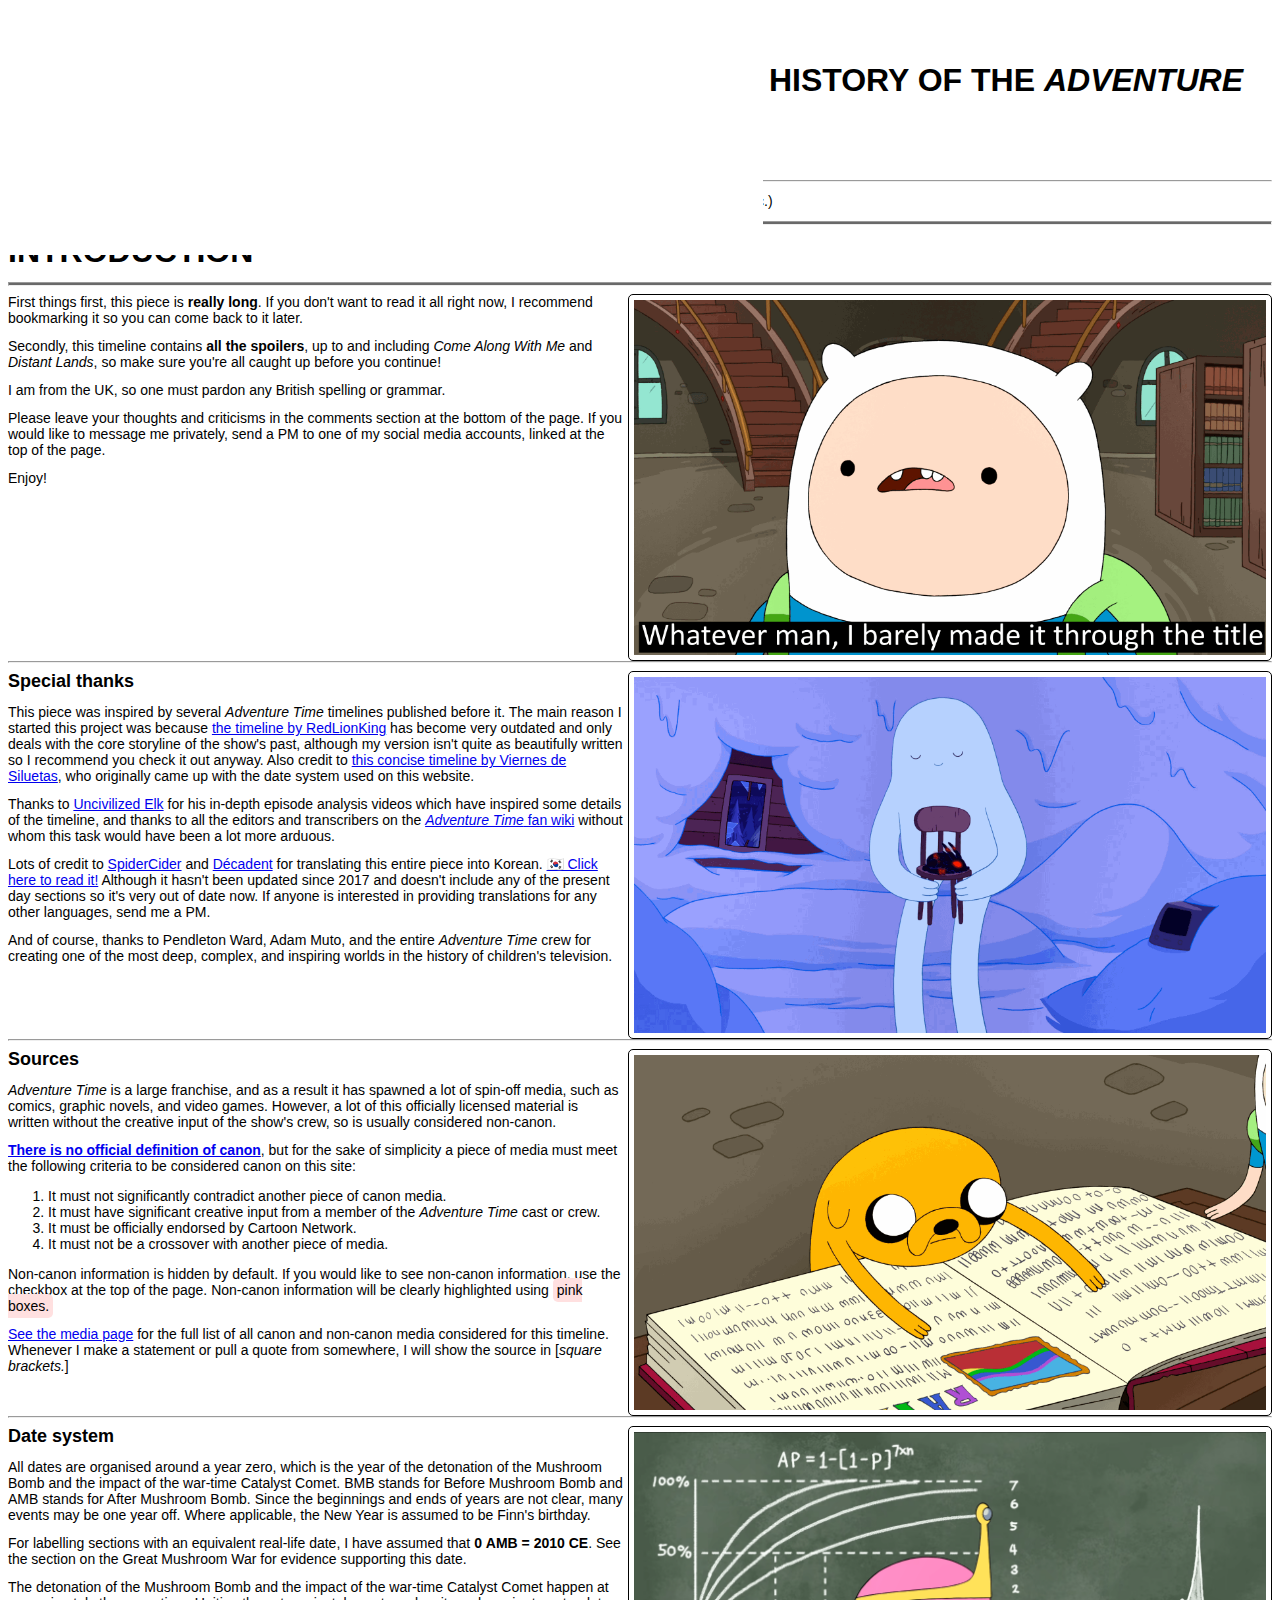
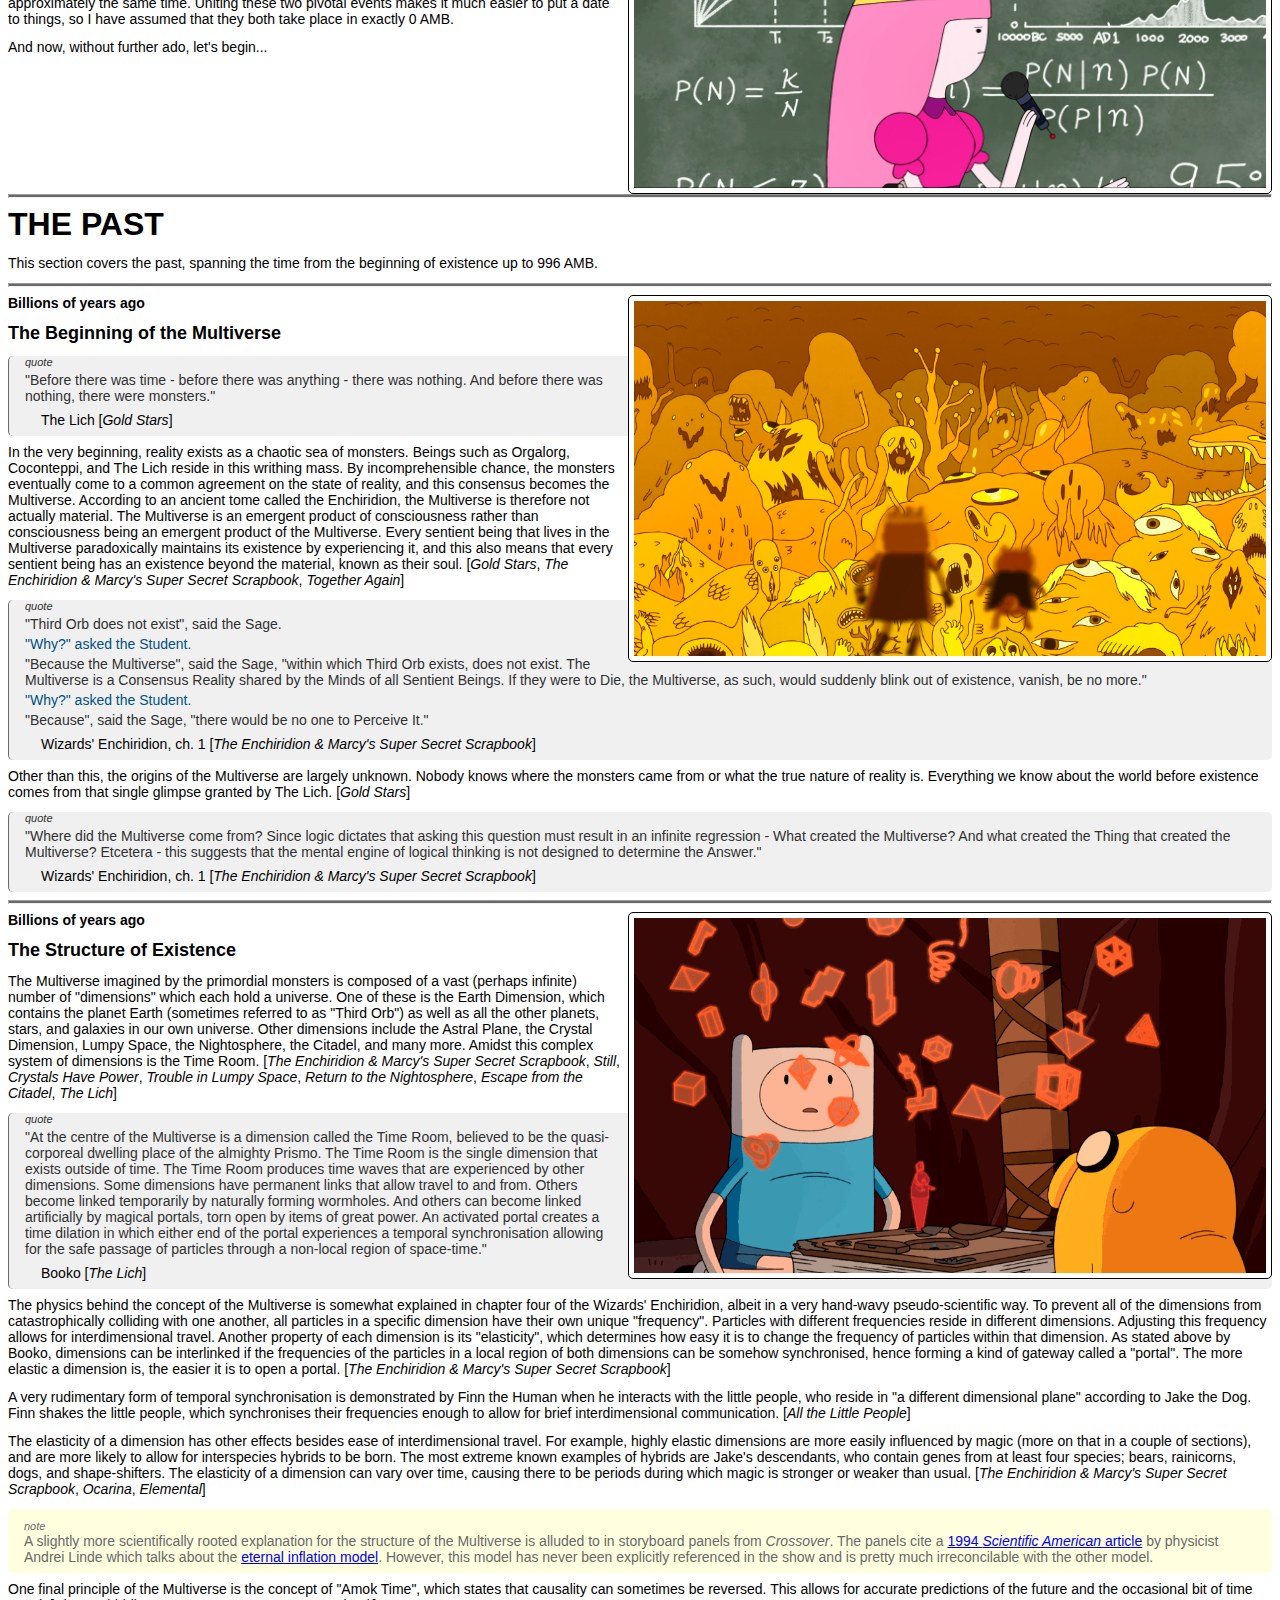
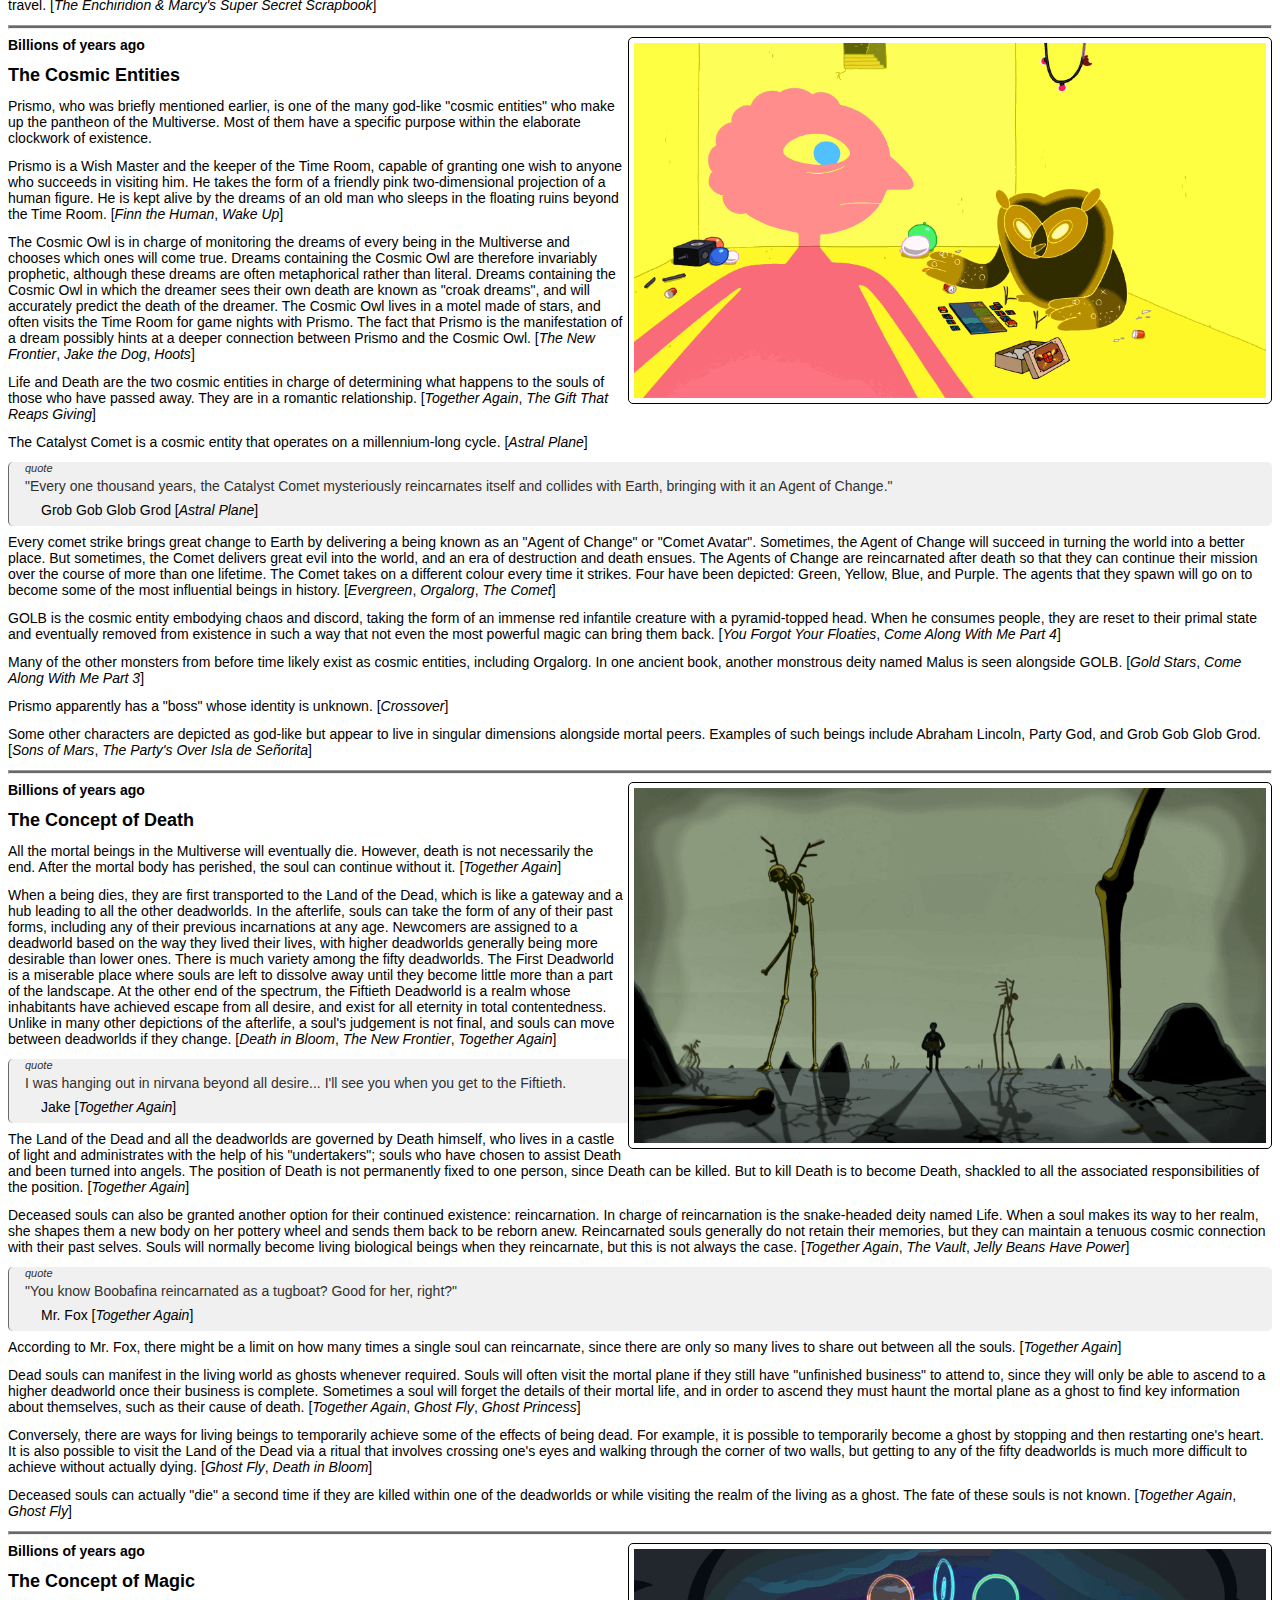
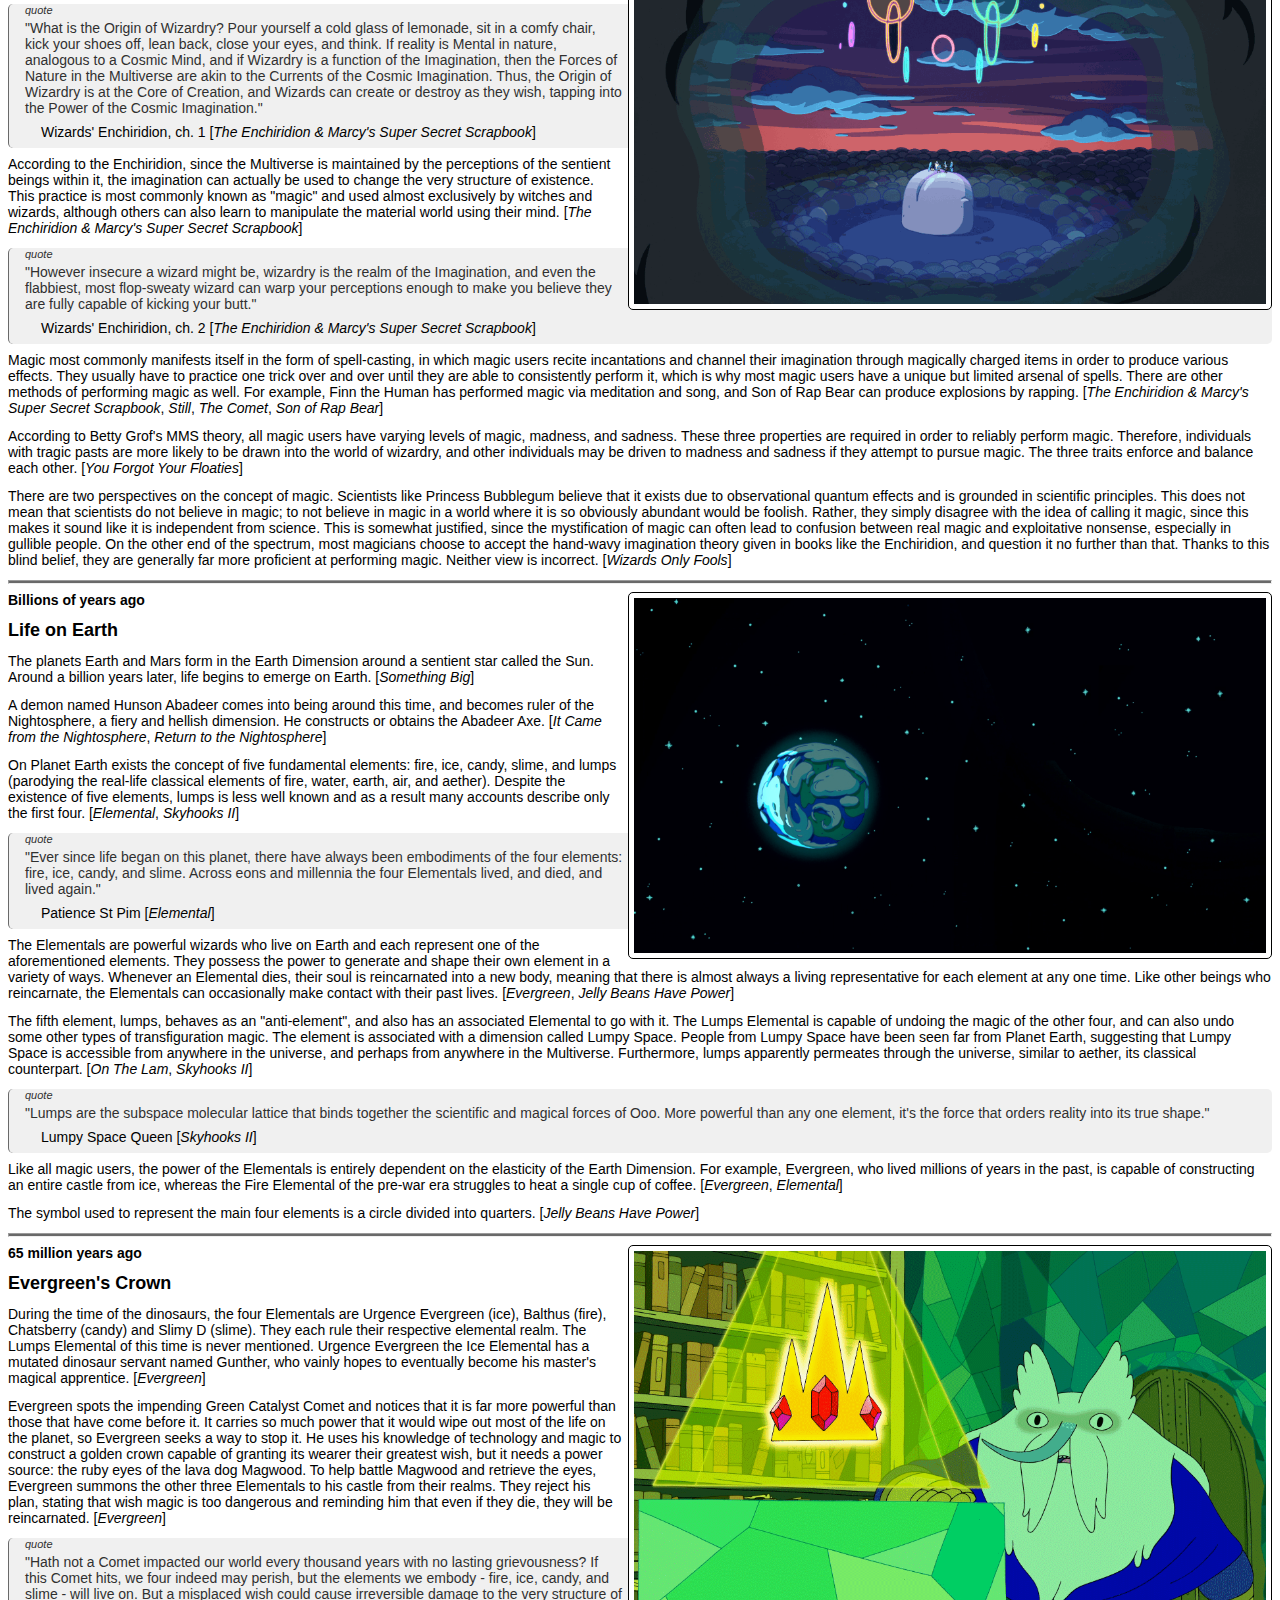
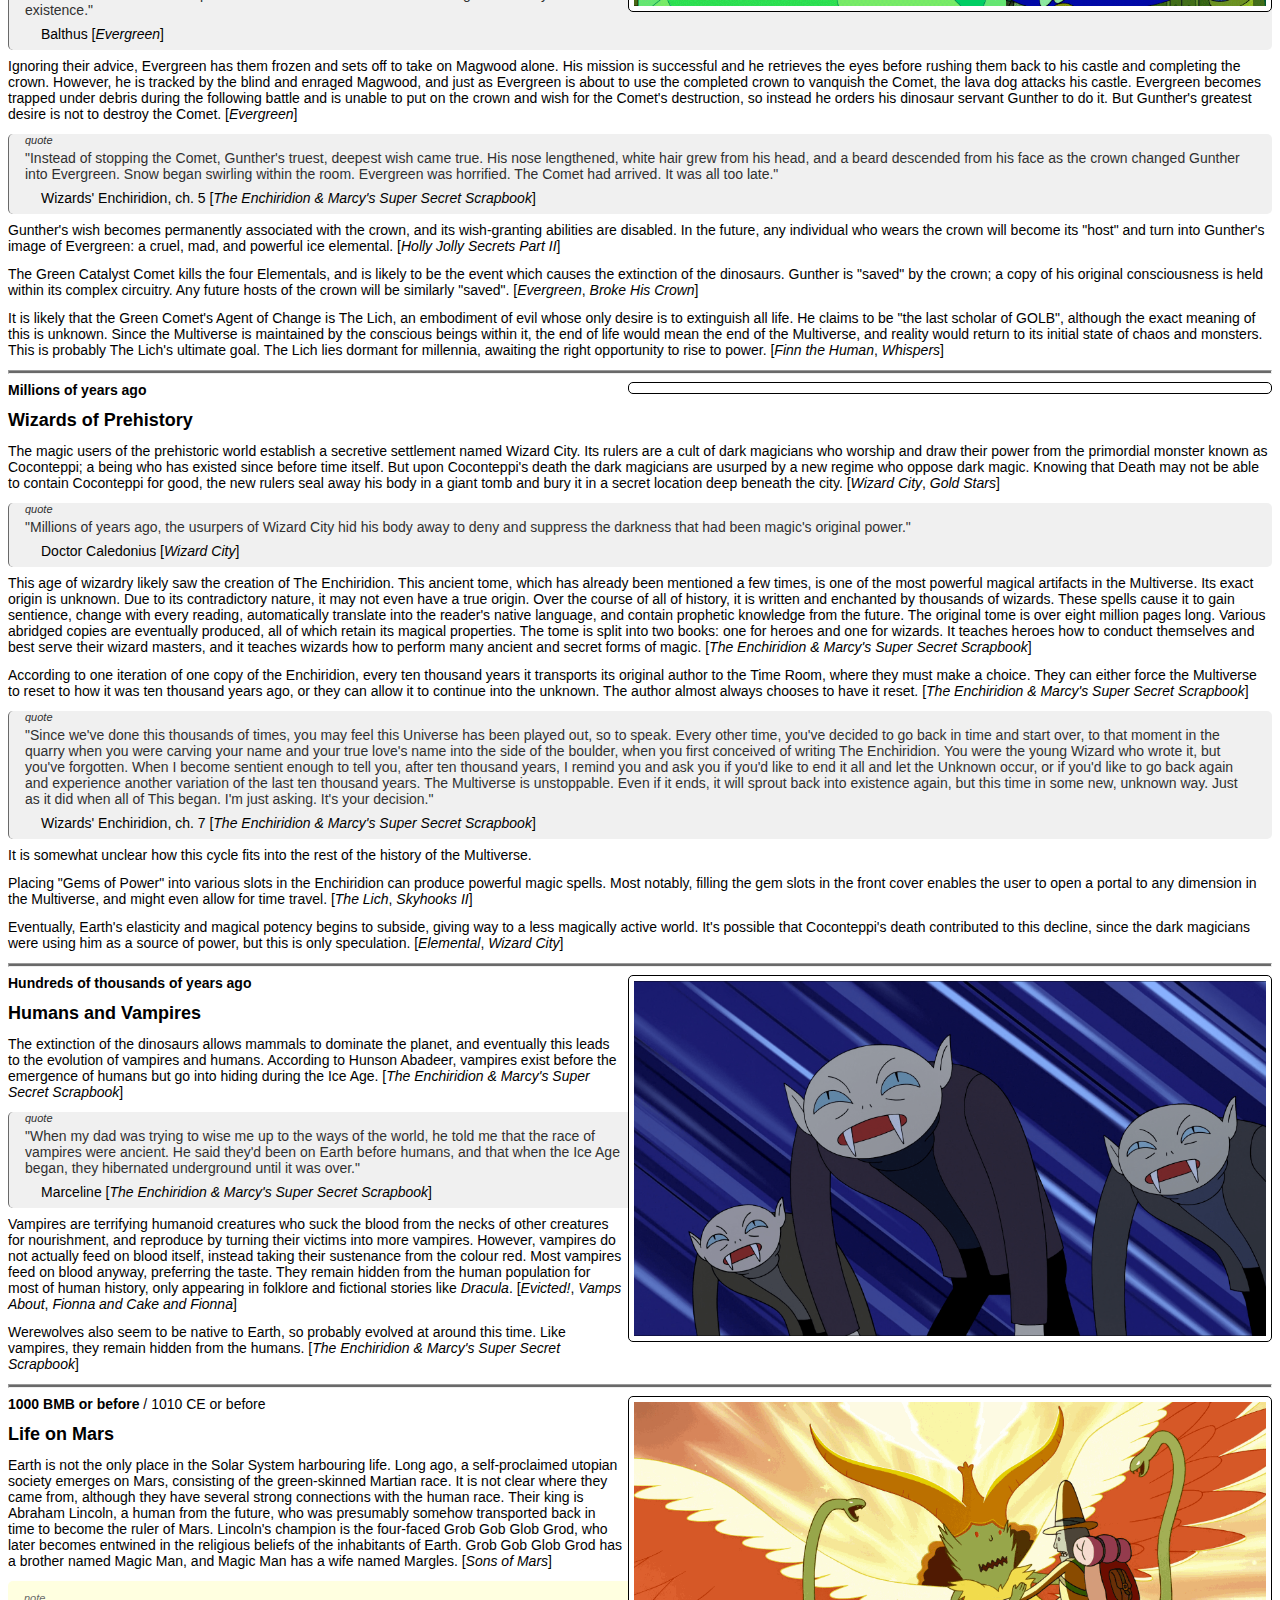
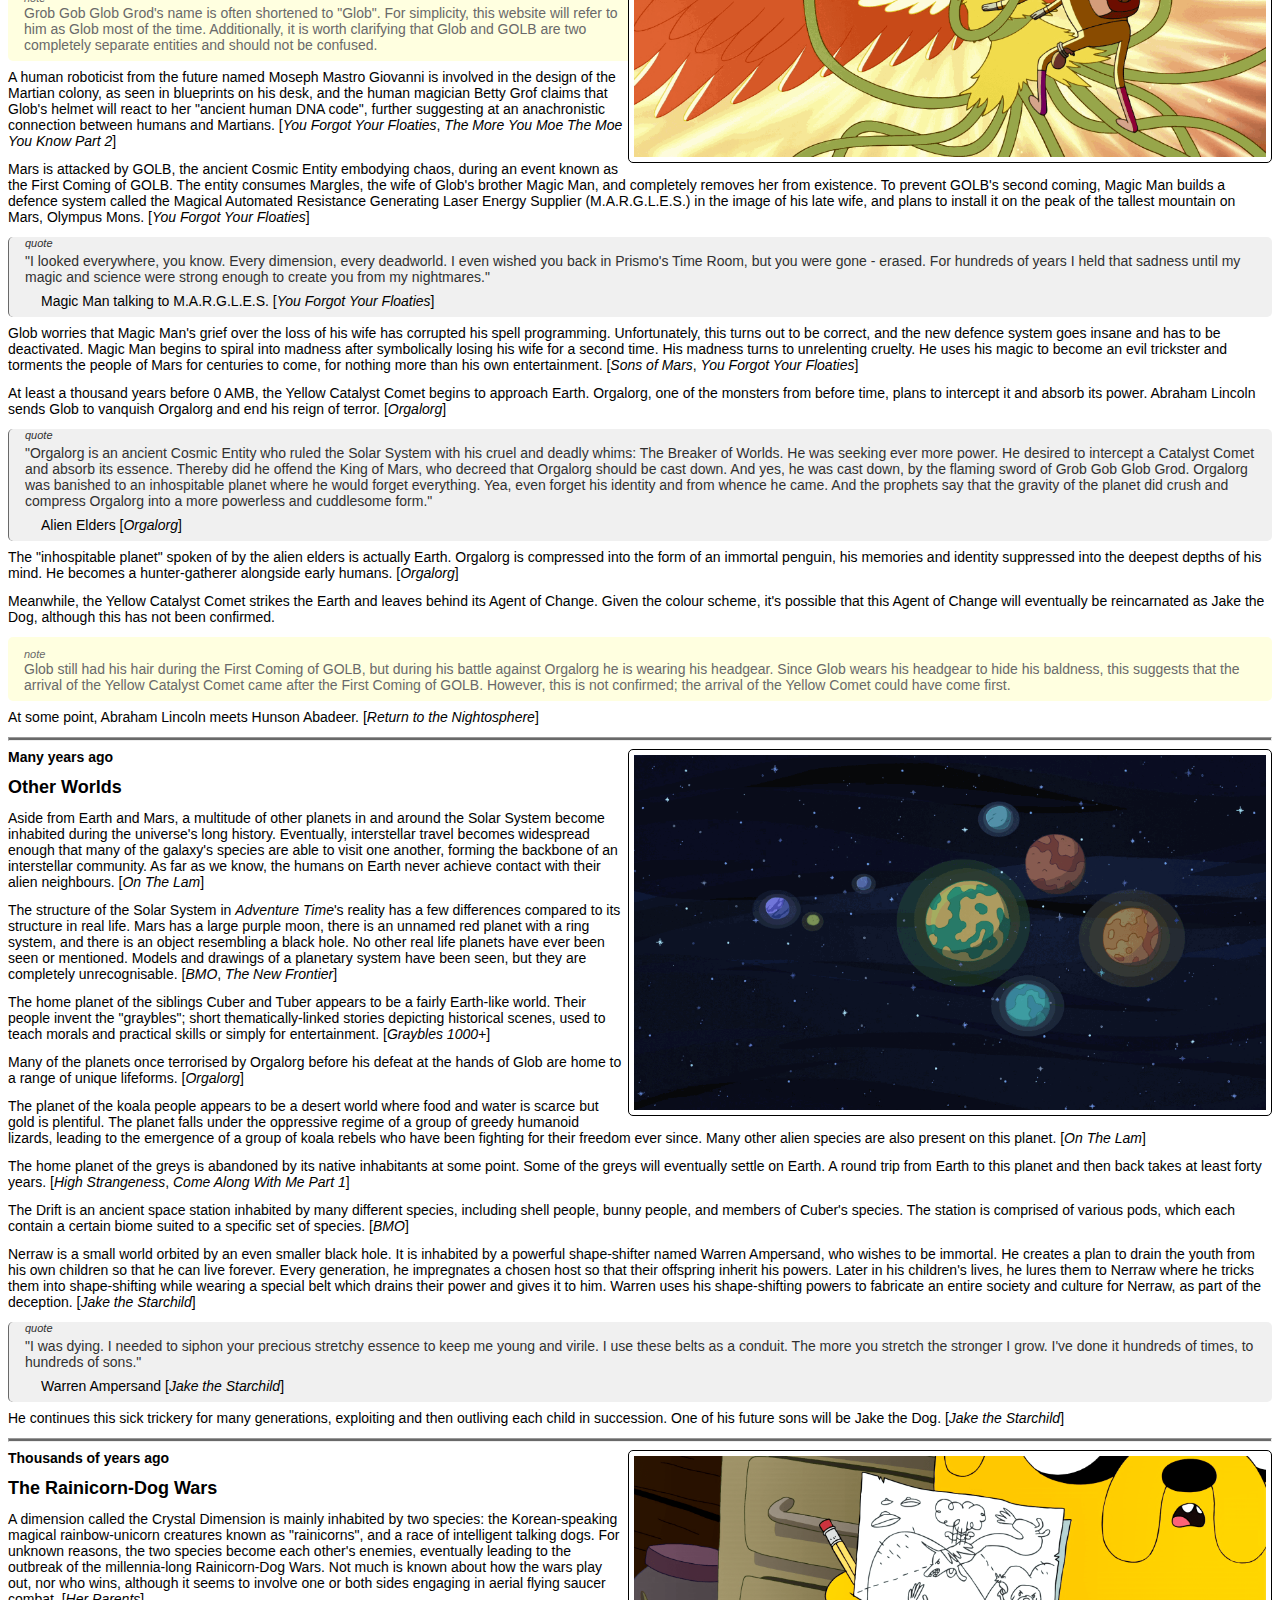
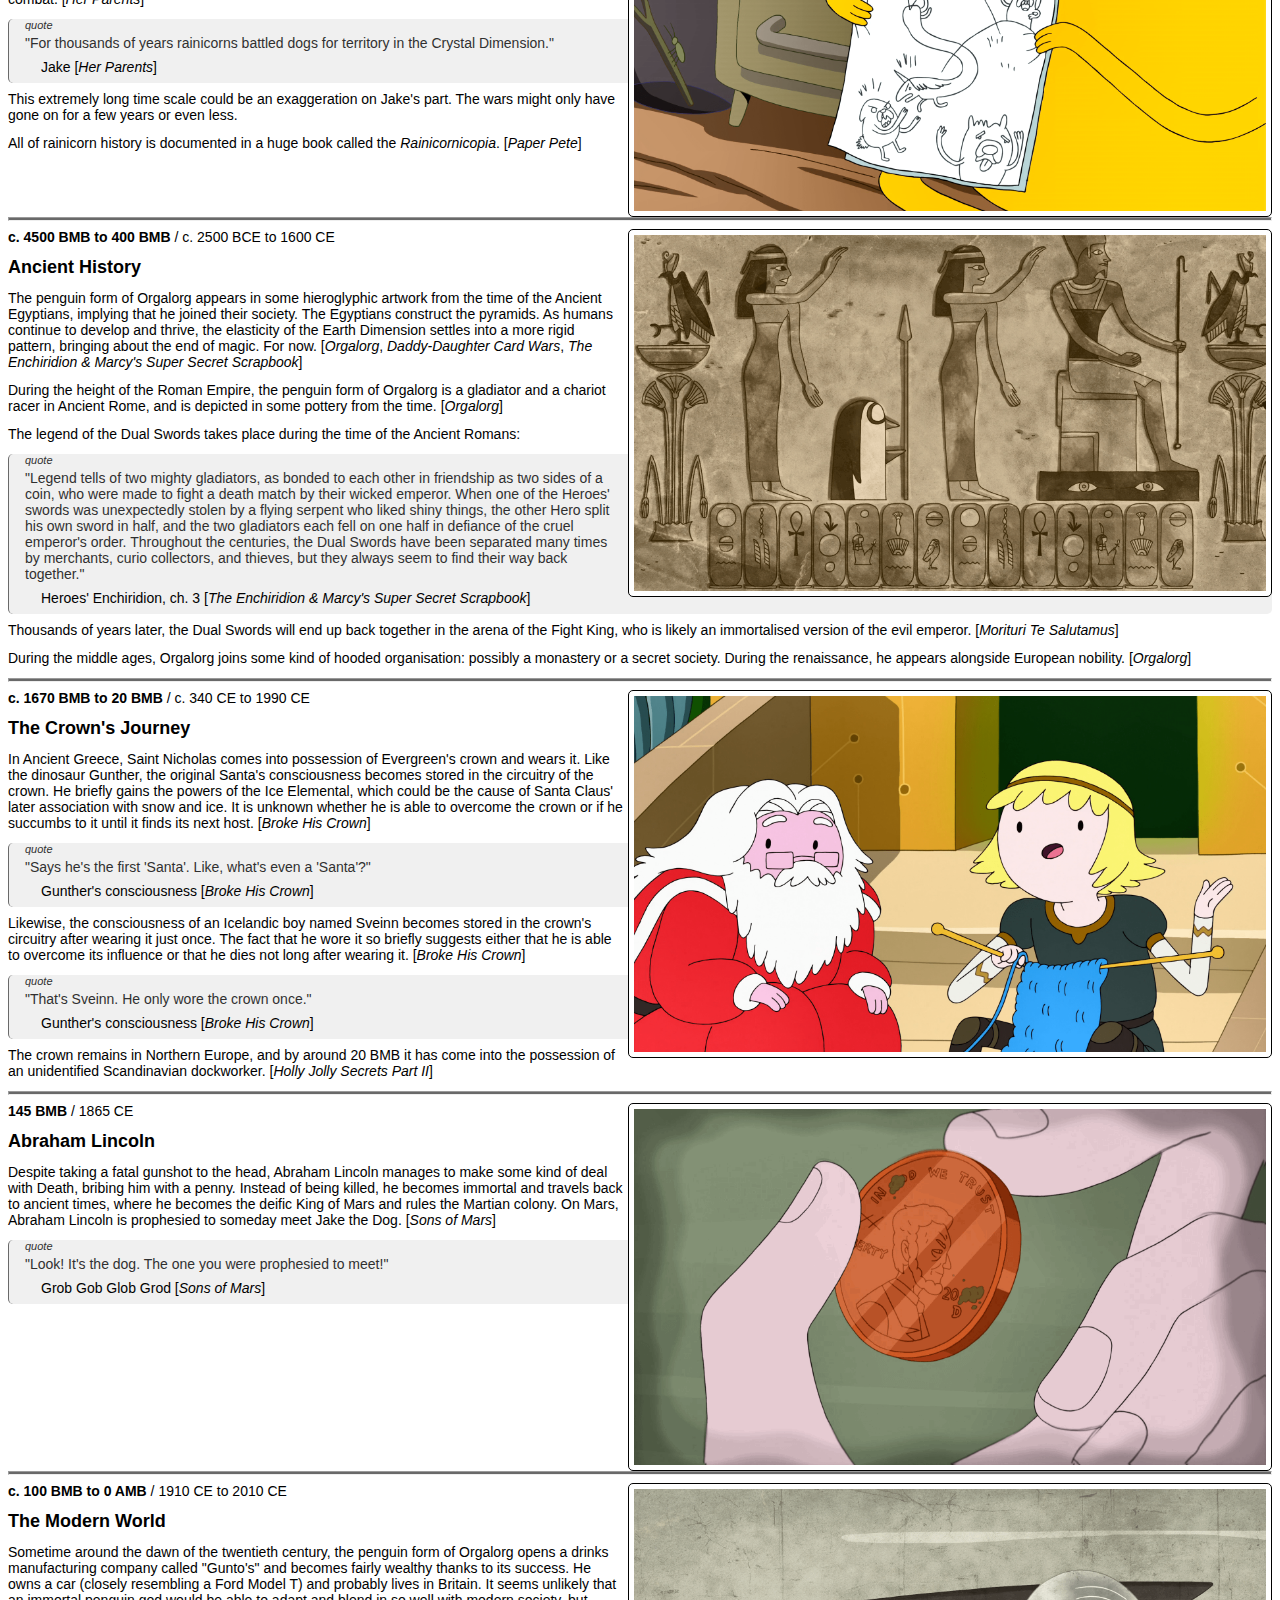
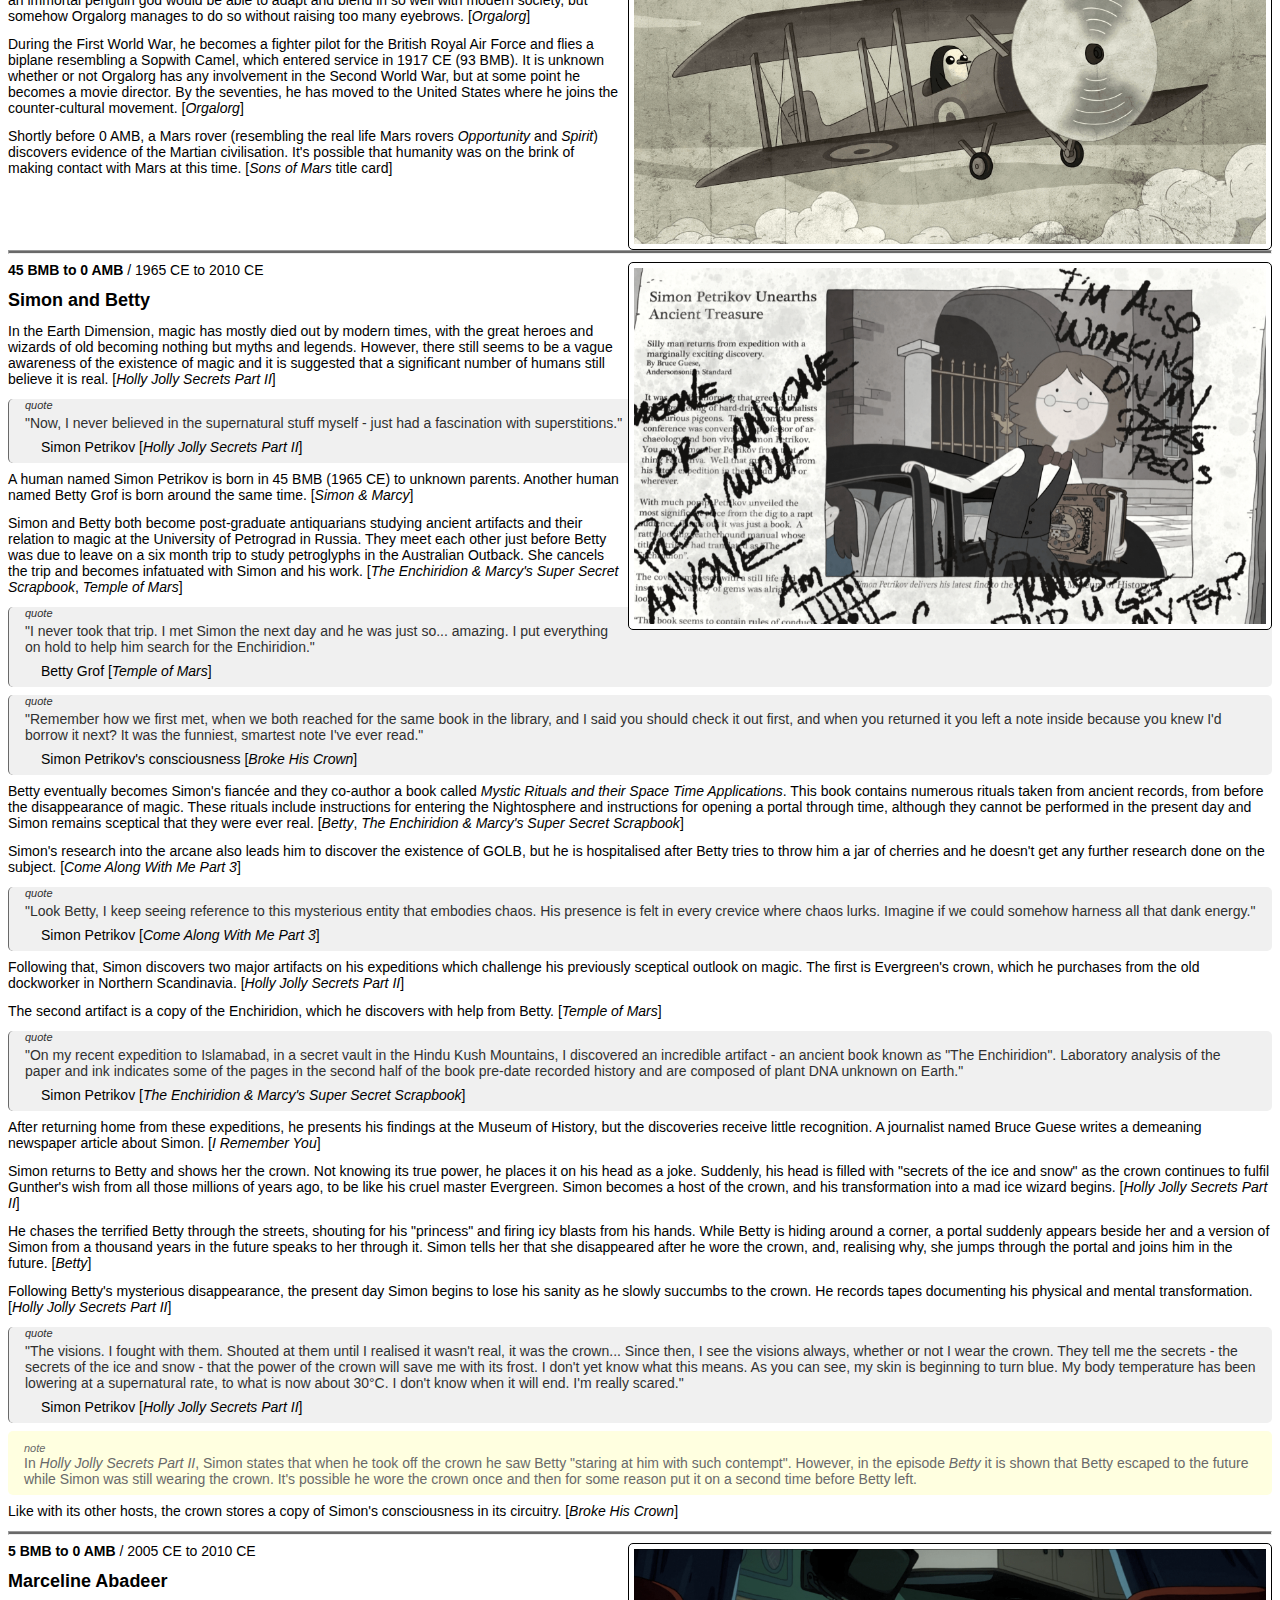
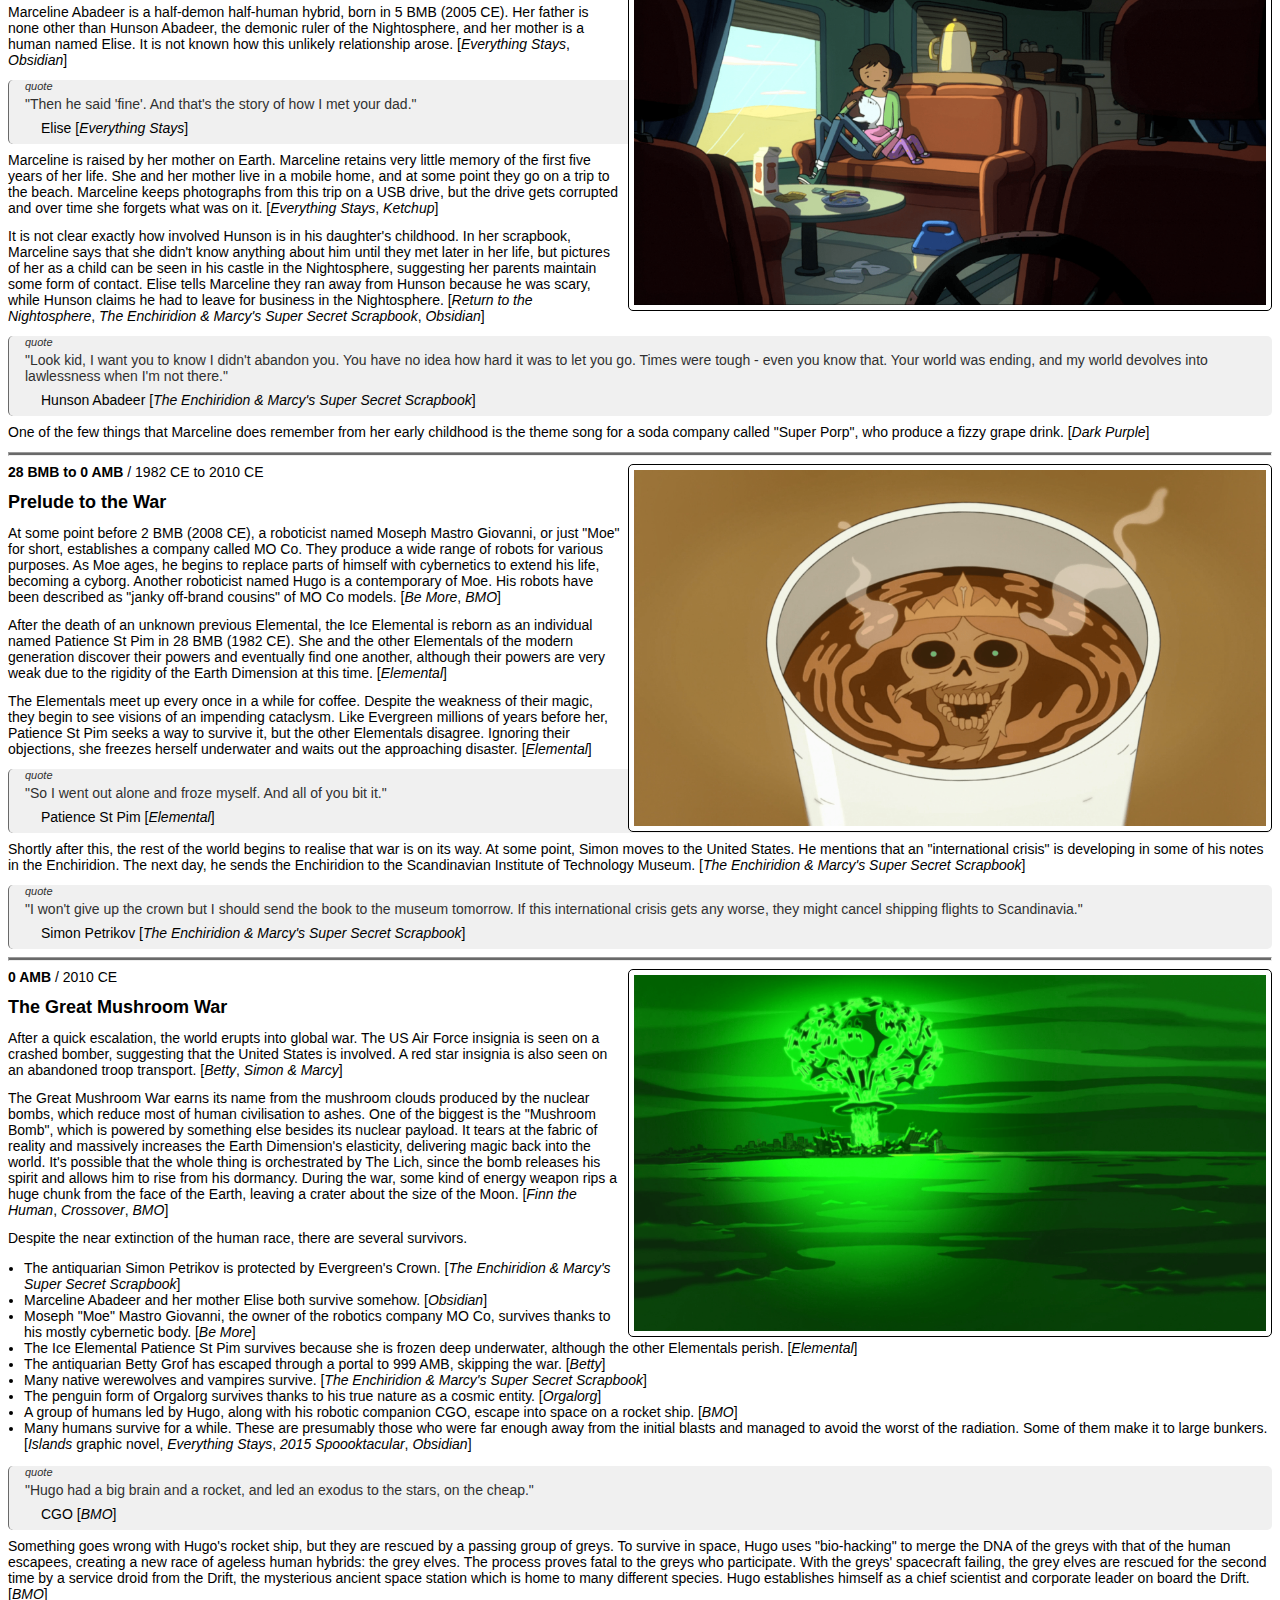
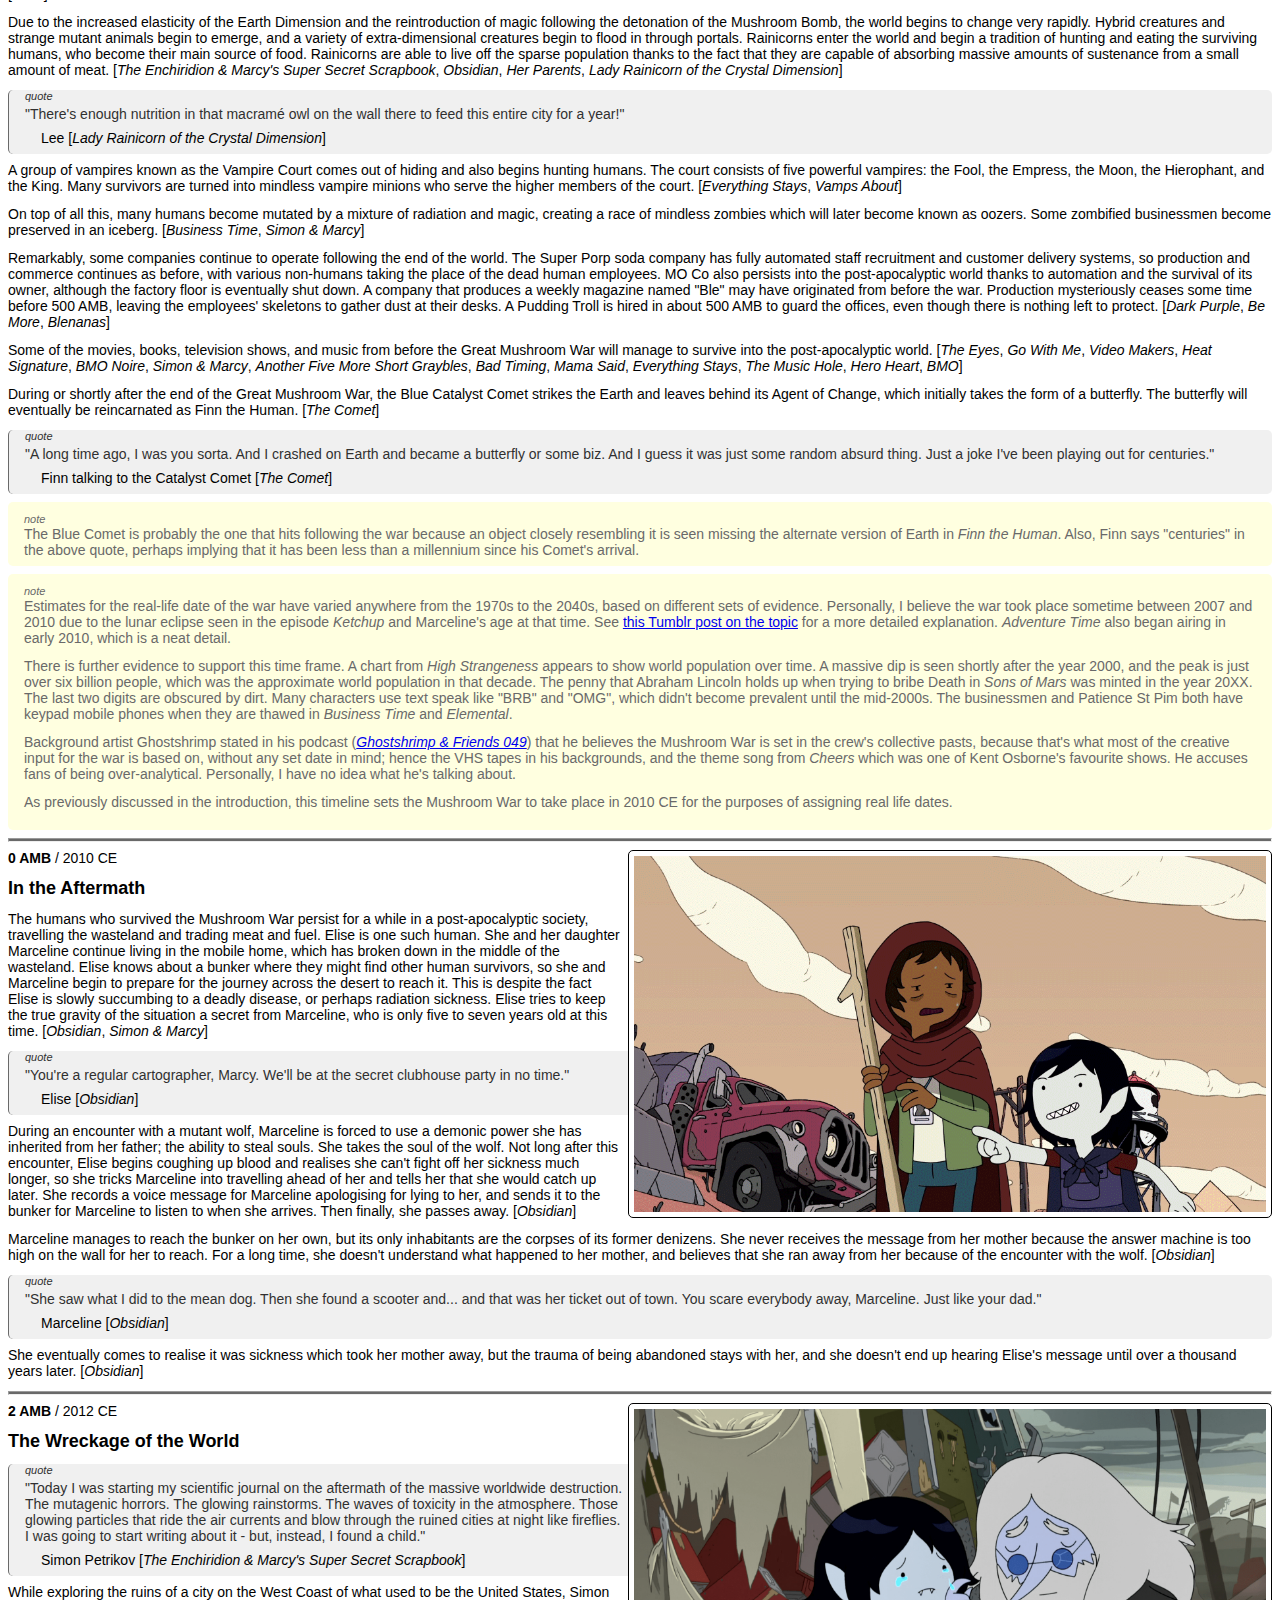
==== commit e629c66d: "typo" ====
--- a/index.html
+++ b/index.html
@@ -29,7 +29,7 @@
 </nav>
 
 <h1>A COMPLETE TIMELINE / CHRONOLOGY OF THE HISTORY OF THE <em>ADVENTURE TIME</em> MULTIVERSE, BY JAGM</h1>
-<p>Last updated on the 29<sup>th</sup> of May 2021 (<a href="https://github.com/J4gm/J4gm.github.io/commits/master" target="_blank">change log</a>)</p>
+<p>Last updated on the 29<sup>th</sup> of April 2022 (<a href="https://github.com/J4gm/J4gm.github.io/commits/master" target="_blank">change log</a>)</p>
 <hr>
 </div><!-- /.container -->
 
@@ -38,15 +38,9 @@
 <div class="col-md-9">
 
 <div style="text-align:center;">
-  <noscript><strong>JavaScript is currently disabled. This button won't work unless you enable it.</strong></noscript>
-  <!--
-  <p><em>Obsidian</em> spoilers are currently <strong><span class="spoiler" style="color:green;">VISIBLE</span><span class="spoiler" style="color:red; display:none;">HIDDEN</span></strong>.</p>
-  <button class="btn btn-primary spoiler" type="button" onclick="hideSpoilers(true);">HIDE OBSIDIAN SPOILERS</button>
-  <button class="btn btn-primary spoiler" type="button" onclick="hideSpoilers(false);" style="display:none;">SHOW OBSIDIAN SPOILERS</button>
-  -->
-  <p>Non-canon sources (comics etc.) are currently <strong><span class="othernoncanon" style="color:green;">VISIBLE</span><span class="othernoncanon" style="color:red; display:none;">HIDDEN</span></strong>.</p>
-  <button class="btn btn-primary othernoncanon" type="button" onclick="hideNoncanon(true);">HIDE NON-CANON INFORMATION</button>
-  <button class="btn btn-primary othernoncanon" type="button" onclick="hideNoncanon(false);" style="display:none;">SHOW NON-CANON INFORMATION</button>
+  <noscript><strong>JavaScript is currently disabled. This checkbox won't work unless you enable it.</strong></noscript>
+  <p><input type="checkbox" id="checkNonCanon" onclick="toggleNonCanon()" /> Show non-canon sources (comics etc.)</p>
+  <div class="noncanon"><p>Non-canon sources are currently <span style="color:green;">VISIBLE</span></p></div>
 </div>
 
 <hr class="thickheader">
@@ -79,7 +73,7 @@
   <li>It must be officially endorsed by Cartoon Network.</li>
   <li>It must not be a crossover with another piece of media.</li>
 </ol>
-<p>Non-canon information is hidden by default. If you would like to see non-canon information, use the button at the top of the page. Non-canon information will be clearly highlighted using <span style="background: #FFE0E0; border-radius: 5px; padding-top: 4px; padding-left: 4px; padding-right: 4px; padding-bottom: 4px; margin-bottom: 8px;">pink boxes.</span></p>
+<p>Non-canon information is hidden by default. If you would like to see non-canon information, use the checkbox at the top of the page. Non-canon information will be clearly highlighted using <span style="background: #FFE0E0; border-radius: 5px; padding-top: 4px; padding-left: 4px; padding-right: 4px; padding-bottom: 4px; margin-bottom: 8px;">pink boxes.</span></p>
 <p><a href="media">See the media page</a> for the full list of all canon and non-canon media considered for this timeline. Whenever I make a statement or pull a quote from somewhere, I will show the source in [<em>square brackets.</em>]</p>
 <hr>
 
@@ -103,7 +97,7 @@
   <p>"Before there was time&nbsp;- before there was anything&nbsp;- there was nothing. And before there was nothing, there were monsters."</p>
   <p class="quotesrc">The Lich [<em>Gold Stars</em>]</p>
 </div>
-<p>In the very beginning, reality exists as a chaotic sea of monsters. Beings such as Orgalorg and The Lich reside in this writhing mass. By incomprehensible chance, the monsters eventually come to a common agreement on the state of reality, and this consensus becomes the Multiverse. According to an ancient tome called the Enchiridion, the Multiverse is therefore not actually material. The Multiverse is an emergent product of consciousness rather than consciousness being an emergent product of the Multiverse. Every sentient being that lives in the Multiverse paradoxically maintains its existence by experiencing it, and this also means that every sentient being has an existence beyond the material, known as their soul. [<em>Gold Stars</em>, <em>The Enchiridion & Marcy's Super Secret Scrapbook</em>, <em>Together Again</em>]</p>
+<p>In the very beginning, reality exists as a chaotic sea of monsters. Beings such as Orgalorg, Coconteppi, and The Lich reside in this writhing mass. By incomprehensible chance, the monsters eventually come to a common agreement on the state of reality, and this consensus becomes the Multiverse. According to an ancient tome called the Enchiridion, the Multiverse is therefore not actually material. The Multiverse is an emergent product of consciousness rather than consciousness being an emergent product of the Multiverse. Every sentient being that lives in the Multiverse paradoxically maintains its existence by experiencing it, and this also means that every sentient being has an existence beyond the material, known as their soul. [<em>Gold Stars</em>, <em>The Enchiridion & Marcy's Super Secret Scrapbook</em>, <em>Together Again</em>]</p>
 <div class="quote">
   <p class="eltype">quote</p>
   <p>"Third Orb does not exist", said the Sage.</p>
@@ -181,7 +175,7 @@
 </div>
 <p>According to Mr. Fox, there might be a limit on how many times a single soul can reincarnate, since there are only so many lives to share out between all the souls. [<em>Together Again</em>]</p>
 <p>Dead souls can manifest in the living world as ghosts whenever required. Souls will often visit the mortal plane if they still have "unfinished business" to attend to, since they will only be able to ascend to a higher deadworld once their business is complete. Sometimes a soul will forget the details of their mortal life, and in order to ascend they must haunt the mortal plane as a ghost to find key information about themselves, such as their cause of death. [<em>Together Again</em>, <em>Ghost Fly</em>, <em>Ghost Princess</em>]</p>
-<p>Conversely, there are ways for living beings to temporarily achieve some of the effects of being dead. It is possible to temporarily become a ghost by stopping and then restarting one's heart, for example. It is also possible to visit the Land of the Dead via a ritual that involves crossing one's eyes and walking through the corner of two walls, but getting to any of the fifty deadworlds is much more difficult to achieve without actually dying. [<em>Ghost Fly</em>, <em>Death in Bloom</em>]</p>
+<p>Conversely, there are ways for living beings to temporarily achieve some of the effects of being dead. For example, it is possible to temporarily become a ghost by stopping and then restarting one's heart. It is also possible to visit the Land of the Dead via a ritual that involves crossing one's eyes and walking through the corner of two walls, but getting to any of the fifty deadworlds is much more difficult to achieve without actually dying. [<em>Ghost Fly</em>, <em>Death in Bloom</em>]</p>
 <p>Deceased souls can actually "die" a second time if they are killed within one of the deadworlds or while visiting the realm of the living as a ghost. The fate of these souls is not known. [<em>Together Again</em>, <em>Ghost Fly</em>]</p>
 <p class="noncanon"><span class="eltype">non-canon information</span><br>According to one account, deceased souls have the option to take physical form as a demon and go to live in the hellish Nightosphere. [<em>Adventure Time #53</em>]</p>
 <hr class="thickheader">
@@ -202,21 +196,7 @@
 </div>
 <p>Magic most commonly manifests itself in the form of spell-casting, in which magic users recite incantations and channel their imagination through magically charged items in order to produce various effects. They usually have to practice one trick over and over until they are able to consistently perform it, which is why most magic users have a unique but limited arsenal of spells. There are other methods of performing magic as well. For example, Finn the Human has performed magic via meditation and song, and Son of Rap Bear can produce explosions by rapping. [<em>The Enchiridion & Marcy's Super Secret Scrapbook</em>, <em>Still</em>, <em>The Comet</em>, <em>Son of Rap Bear</em>]</p>
 <p>According to Betty Grof's MMS theory, all magic users have varying levels of magic, madness, and sadness. These three properties are required in order to reliably perform magic. Therefore, individuals with tragic pasts are more likely to be drawn into the world of wizardry, and other individuals may be driven to madness and sadness if they attempt to pursue magic. The three traits enforce and balance each other. [<em>You Forgot Your Floaties</em>]</p>
-<p>There are two perspectives on the concept of magic. Scientists like Princess Bubblegum believe that it exists due to observational quantum effects and is grounded in scientific principles. This does not mean that scientists do not believe in magic; to not believe in magic in a world where it is so obviously abundant would be foolish. Rather, they simply disagree with the idea of calling it magic, since this makes is sound like it is independent from science. This is somewhat justified, since the mystification of magic can often lead to confusion between real magic and exploitative nonsense, especially in gullible people. On the other end of the spectrum, most magicians choose to accept the hand-wavy imagination theory given in books like the Enchiridion, and question it no further than that. Thanks to this blind belief, they are generally far more proficient at performing magic. Neither view is incorrect. [<em>Wizards Only Fools</em>]</p>
-<hr class="thickheader">
-
-<img class="img-fluid" src="images/the enchiridion.png" alt="">
-<h4 id="the-infinite-enchiridion">Billions of years ago</h4>
-<h3>The Infinite Enchiridion</h3>
-<p>The Enchiridion, which has already been mentioned a few times, is an ancient tome and one of the most powerful magical artifacts in the Multiverse. Its exact origin is unknown. Due to its contradictory nature, it may not even have a true origin. Over the course of all of history, it is written and enchanted by thousands of wizards. These spells cause it to gain sentience, change with every reading, automatically translate into the reader's native language, and contain prophetic knowledge from the future. The original tome is over eight million pages long. Various abridged copies are eventually produced, all of which retain its magical properties. The tome is split into two books: one for heroes and one for wizards. It teaches heroes how to conduct themselves and best serve their wizard masters, and it teaches wizards how to perform many ancient and secret forms of magic. [<em>The Enchiridion & Marcy's Super Secret Scrapbook</em>]</p>
-<p>According to one iteration of one copy of the Enchiridion, every ten thousand years it transports its original author to the Time Room, where they must make a choice. They can either force the Multiverse to reset to how it was ten thousand years ago, or they can allow it to continue into the unknown. The author almost always chooses to have it reset. [<em>The Enchiridion & Marcy's Super Secret Scrapbook</em>]</p>
-<div class="quote">
-  <p class="eltype">quote</p>
-  <p>"Since we've done this thousands of times, you may feel this Universe has been played out, so to speak. Every other time, you've decided to go back in time and start over, to that moment in the quarry when you were carving your name and your true love's name into the side of the boulder, when you first conceived of writing The Enchiridion. You were the young Wizard who wrote it, but you've forgotten. When I become sentient enough to tell you, after ten thousand years, I remind you and ask you if you'd like to end it all and let the Unknown occur, or if you'd like to go back again and experience another variation of the last ten thousand years. The Multiverse is unstoppable. Even if it ends, it will sprout back into existence again, but this time in some new, unknown way. Just as it did when all of This began. I'm just asking. It's your decision."</p>
-  <p class="quotesrc">Wizards' Enchiridion, ch. 7 [<em>The Enchiridion & Marcy's Super Secret Scrapbook</em>]</p>
-</div>
-<p>It is somewhat unclear how this cycle fits into the rest of the history of the Multiverse.</p>
-<p>Placing "Gems of Power" into various slots in the Enchiridion can produce powerful magic spells. Most notably, filling the gem slots in the front cover enables the user to open a portal to any dimension in the Multiverse, and might even allow for time travel. [<em>The Lich</em>, <em>Skyhooks II</em>]</p>
+<p>There are two perspectives on the concept of magic. Scientists like Princess Bubblegum believe that it exists due to observational quantum effects and is grounded in scientific principles. This does not mean that scientists do not believe in magic; to not believe in magic in a world where it is so obviously abundant would be foolish. Rather, they simply disagree with the idea of calling it magic, since this makes it sound like it is independent from science. This is somewhat justified, since the mystification of magic can often lead to confusion between real magic and exploitative nonsense, especially in gullible people. On the other end of the spectrum, most magicians choose to accept the hand-wavy imagination theory given in books like the Enchiridion, and question it no further than that. Thanks to this blind belief, they are generally far more proficient at performing magic. Neither view is incorrect. [<em>Wizards Only Fools</em>]</p>
 <hr class="thickheader">
 
 <img class="img-fluid" src="images/evergreen.png" alt="">
@@ -289,6 +269,27 @@
 <p>It is likely that the Green Comet's Agent of Change is The Lich, an embodiment of evil whose only desire is to extinguish all life. He claims to be "the last scholar of GOLB", although the exact meaning of this is unknown. Since the Multiverse is maintained by the conscious beings within it, the end of life would mean the end of the Multiverse, and reality would return to its initial state of chaos and monsters. This is probably The Lich's ultimate goal. The Lich lies dormant for millennia, awaiting the right opportunity to rise to power. [<em>Finn the Human</em>, <em>Whispers</em>]</p>
 <hr class="thickheader">
 
+<img class="img-fluid" src="images/wizards-of-prehistory.png" alt="">
+<h4 id="wizards-of-prehistory">Millions of years ago</h4>
+<h3>Wizards of Prehistory</h3>
+<p>The magic users of the prehistoric world establish a secretive settlement named Wizard City. Its rulers are a cult of dark magicians who worship and draw their power from the primordial monster known as Coconteppi; a being who has existed since before time itself. But upon Coconteppi's death the dark magicians are usurped by a new regime who oppose dark magic. Knowing that Death may not be able to contain Coconteppi for good, the new rulers seal away his body in a giant tomb and bury it in a secret location deep beneath the city. [<em>Wizard City</em>, <em>Gold Stars</em>]</p>
+<div class="quote">
+  <p class="eltype">quote</p>
+  <p>"Millions of years ago, the usurpers of Wizard City hid his body away to deny and suppress the darkness that had been magic's original power."</p>
+  <p class="quotesrc">Doctor Caledonius [<em>Wizard City</em>]</p>
+</div>
+<p>This age of wizardry likely saw the creation of The Enchiridion. This ancient tome, which has already been mentioned a few times, is one of the most powerful magical artifacts in the Multiverse. Its exact origin is unknown. Due to its contradictory nature, it may not even have a true origin. Over the course of all of history, it is written and enchanted by thousands of wizards. These spells cause it to gain sentience, change with every reading, automatically translate into the reader's native language, and contain prophetic knowledge from the future. The original tome is over eight million pages long. Various abridged copies are eventually produced, all of which retain its magical properties. The tome is split into two books: one for heroes and one for wizards. It teaches heroes how to conduct themselves and best serve their wizard masters, and it teaches wizards how to perform many ancient and secret forms of magic. [<em>The Enchiridion & Marcy's Super Secret Scrapbook</em>]</p>
+<p>According to one iteration of one copy of the Enchiridion, every ten thousand years it transports its original author to the Time Room, where they must make a choice. They can either force the Multiverse to reset to how it was ten thousand years ago, or they can allow it to continue into the unknown. The author almost always chooses to have it reset. [<em>The Enchiridion & Marcy's Super Secret Scrapbook</em>]</p>
+<div class="quote">
+  <p class="eltype">quote</p>
+  <p>"Since we've done this thousands of times, you may feel this Universe has been played out, so to speak. Every other time, you've decided to go back in time and start over, to that moment in the quarry when you were carving your name and your true love's name into the side of the boulder, when you first conceived of writing The Enchiridion. You were the young Wizard who wrote it, but you've forgotten. When I become sentient enough to tell you, after ten thousand years, I remind you and ask you if you'd like to end it all and let the Unknown occur, or if you'd like to go back again and experience another variation of the last ten thousand years. The Multiverse is unstoppable. Even if it ends, it will sprout back into existence again, but this time in some new, unknown way. Just as it did when all of This began. I'm just asking. It's your decision."</p>
+  <p class="quotesrc">Wizards' Enchiridion, ch. 7 [<em>The Enchiridion & Marcy's Super Secret Scrapbook</em>]</p>
+</div>
+<p>It is somewhat unclear how this cycle fits into the rest of the history of the Multiverse.</p>
+<p>Placing "Gems of Power" into various slots in the Enchiridion can produce powerful magic spells. Most notably, filling the gem slots in the front cover enables the user to open a portal to any dimension in the Multiverse, and might even allow for time travel. [<em>The Lich</em>, <em>Skyhooks II</em>]</p>
+<p>Eventually, Earth's elasticity and magical potency begins to subside, giving way to a less magically active world. It's possible that Coconteppi's death contributed to this decline, since the dark magicians were using him as a source of power, but this is only speculation. [<em>Elemental</em>, <em>Wizard City</em>]</p>
+<hr class="thickheader">
+
 <img class="img-fluid" src="images/everything stays.png" alt="">
 <h4 id="humans-and-vampires">Hundreds of thousands of years ago</h4>
 <h3>Humans and Vampires</h3>
@@ -591,7 +592,7 @@
   <p>"She saw what I did to the mean dog. Then she found a scooter and... and that was her ticket out of town. You scare everybody away, Marceline. Just like your dad."</p>
   <p class="quotesrc">Marceline [<em>Obsidian</em>]</p>
 </div>
-<p>She eventually comes to realise it was disease which took her mother away, but the trauma of being abandoned stays with her, and she doesn't end up hearing Elise's message until over a thousand years later. [<em>Obsidian</em>]</p>
+<p>She eventually comes to realise it was sickness which took her mother away, but the trauma of being abandoned stays with her, and she doesn't end up hearing Elise's message until over a thousand years later. [<em>Obsidian</em>]</p>
 <hr class="thickheader">
 
 <img class="img-fluid" src="images/i remember you 3.png" alt="">
@@ -613,7 +614,7 @@
 </div>
 <p class="note"><span class="eltype">note</span><br>Simon implies that Marceline is the first person he found, but his diary from <em>Friends Forever</em> and the fact that he knew about the refugee camp in the mall suggest that he met other survivors.</p>
 <p>At some point, some wizards steal the Enchiridion from the Scandinavian Institute of Technology and bring it back to America. [<em>The Enchiridion & Marcy's Super Secret Scrapbook</em>]</p>
-<p>Simon and Marceline begin to settle into their post-apocalyptic lifestyle. Simon becomes a father figure to Marceline in a way that her real father had never been. He gives Marceline a rudimentary education despite the fact that his mental state continues to deteriorate. They both practice kung fu using books they find, as a way to combat anything that might try to harm them. Simon begins writing a journal called <em>Weekly Records in the Wreckage of the World</em>. [<em>The Enchiridion & Marcy's Super Secret Scrapbook</em>]</p>
+<p>Simon and Marceline begin to settle into their post-apocalyptic lifestyle. Simon becomes a father figure to Marceline in a way that her real father had never been. He gives Marceline a rudimentary education despite the fact that his mental state continues to deteriorate. They both practise kung fu using books they find, as a way to combat anything that might try to harm them. Simon begins writing a journal called <em>Weekly Records in the Wreckage of the World</em>. [<em>The Enchiridion & Marcy's Super Secret Scrapbook</em>]</p>
 <p>One day, the two venture into an abandoned city to try to find "chicken soup" to cure Marceline's fever. They have their first encounter with undead creatures while looting an abandoned store, and Marceline names them "oozers" because of the thick green liquid that oozes from their orifices. They get pursued and cornered by oozers and Simon is forced to use the crown for self-defence, using his powerful ice magic to defeat them. However, it further transforms him and his descent into madness accelerates. [<em>Simon & Marcy</em>, <em>The Enchiridion & Marcy's Super Secret Scrapbook</em>]</p>
 <p class="note"><span class="eltype">note</span><br>"Chicken soup" might be Simon's word for medicine which he uses to make Marceline feel less worried, which would explain why the "food truck" they find resembles an ambulance. Because of this, Marceline might have false memories making her believe that the medicine was actually chicken soup.</p>
 <p>At around the same time, a strange pink substance begins materialising across the ruins. This substance is a collective consciousness called the Mother Gum. It is not known whether the Mother Gum formed on Earth or came from a different dimension, but it begins assisting Simon and Marceline. [<em>Simon & Marcy</em>, <em>Bonnie and Neddy</em>]</p>
@@ -713,7 +714,7 @@
 <p>At some point, Marceline converts the Abadeer Axe into an electric bass guitar and learns to play it. She is still able to proficiently wield it as a weapon as well. [<em>It Came from the Nightosphere</em>]</p>
 <div class="noncanon">
   <p><span class="eltype">non-canon information</span><br>According to one account, Hunson decides to turn the Abadeer Axe into a bass guitar when he gives it to Marceline. However, this is false. It is actually Marceline herself who turns it into a bass guitar later on. [<em>Seeing Red</em>, <em>It Came from the Nightosphere</em>]</p>
-  <p>According to another account, Marceline becomes familiar with human technology during this time and learns how to hack. [<em>Adventure Time #13</em>]</p>
+  <p>According to another account, Marceline becomes familiar with human technology during this time and learns how to hack computers. [<em>Adventure Time #13</em>]</p>
 </div>
 <p>One day, Marceline meets a talking unicorn called Daniel while sleepwalking. She befriends Daniel and is thrilled to have a new companion. But almost immediately, the unicorn is killed by vampires. Even though the entire encounter could have just been a dream, Marceline pledges to avenge her friend, and decides that she will slay every vampire she can find. She learns to fight from books in the abandoned mall's library. [<em>The Enchiridion & Marcy's Super Secret Scrapbook</em>]</p>
 <p>Meanwhile, the world is beginning to lapse into a new ice age. This is probably caused by a combination of Simon establishing his realm of ice and some kind of magically augmented nuclear winter. [<em>The Enchiridion & Marcy's Super Secret Scrapbook</em>]</p>
@@ -815,12 +816,13 @@
 <img class="img-fluid" src="images/wizard.png" alt="">
 <h4 id="the-asteroid-above-the-grand-hall">Before 149 AMB<span class="notbold"> / Before 2159 CE</span></h4>
 <h3>The Return of Wizardry</h3>
-<p>Due to the increased elasticity of the world and the much greater capacity to perform magic, wizardry begins to become a valid profession once again. A whole community of magic users develops in the Land of Ooo, and they eventually build a hidden settlement for themselves named Wizard City. Many of them seek to unlock the knowledge held by the magic users of the previous era of wizardry, often known as "antediluvian magic". [<em>Wizards Only Fools</em>, <em>Betty</em>]</p>
+<p>Due to the increased elasticity of the world and the much greater capacity to perform magic, wizardry begins to become a valid profession once again. The magic users of the Land of Ooo gravitate towards the ancient settlement of Wizard City. Many of them seek to unlock the knowledge held by the magic users of the previous era of wizardry, often known as "antediluvian magic". [<em>Wizards Only Fools</em>, <em>Betty</em>]</p>
 <div class="quote">
   <p class="eltype">quote</p>
   <p>"The lost system of antediluvian magic; the tightest of all wiz-biz."</p>
   <p class="quotesrc">Laser Wizard [<em>Betty</em>]</p>
 </div>
+<p>Among other developments, a new school named Wiz Arts is built within Wizard City. It is coincidentally constructed directly above the tomb of Coconteppi, which has remained buried there since Coconteppi's death millions of years ago. The Cult of Coconteppi is secretly founded by a group of dark wizards who wish to revive him and bring about the so-called Second Age of Terror, which is the prophesied destruction of the world at the hands of Coconteppi. At some point, Grand Master Wizard becomes the ruler of Wizard City. [<em>Wizard City</em>, <em>Wizards Only Fools</em>]</p>
 <p>Elsewhere, in 149 AMB (2159 CE), an asteroid ends up on a collision course with a temple called the Grand Hall of Wizardry. It is kept suspended by the "Ultimate Wizards", who spend their whole lives casting a spell to prevent it from crashing down onto the temple. [<em>Wizard</em>]</p>
 <div class="quote">
   <p class="eltype">quote</p>
@@ -895,7 +897,7 @@
   <p class="note"><span class="eltype">note</span><br>Before the finale aired, the comics had to keep Marceline and Bubblegum's relationship awkwardly implicit. As a result, a lot of the comics which explored their past don't fit very well with the explicit depiction of their relationship in <em>Obsidian</em>, and contain continuity issues.</p>
   <p>According to one account, after meeting Marceline, Bubblegum digs up Carl and Gemma, the two gemstones that crashed to Earth during the time of the dinosaurs. She turns them into magic amulets; the red one can shoot lasers and the blue one can bring robots to life. Before their falling out, she gives the red amulet to Marceline and keeps the blue amulet for herself. This account therefore suggests that Marceline and Bubblegum met sometime before Shoko's death. [<em>Adventure Time #25</em>]</p>
   <p>Finn and Jake arrive during the construction of the Candy Kingdom while travelling through time after escaping the Vanishing Point. Marceline gives them the Time Amulet which she has been holding ever since the last time Finn and Jake visited her, back when she was travelling with Simon. Since Marceline and Finn and Jake meet each other in opposite order, the Time Amulet is actually an example of a causal loop, or a bootstrap paradox, having manifested from nothing with no true origin. The Time Amulet helps Finn and Jake to find their way home. [<em>Beginning of the End</em> bonus chapter]</p>
-  <p>At some point, Marceline forms a band called <em>Marceline and the Scream Queens</em> with a vampire named Keila, a ghost named Bongo, and a changeling named Guy. She lives in the Nightosphere for a while according to this account, but this may be false. [<em>Marceline and the Scream Queens #5</em>]</p>
+  <p>At some point, Marceline forms a band called <em>Marceline and the Scream Queens</em> with a ghost named Bongo, a changeling named Guy, and a vampire named Keila, who might have been turned by Marceline. Marceline lives in the Nightosphere for a while according to this account. [<em>Marceline and the Scream Queens #5</em>]</p>
   <p>Another account claims that Marceline attends music school in the Nightosphere at some point. [<em>Finn & Jake Investigations</em>]</p>
   <p>One account claims that Marceline and Bubblegum begin to drift apart after Bubblegum misses most of Marceline's final gig before she has to take a six month residency trip. Marceline had wanted Bubblegum to come on the trip with her, but she is too busy working on the Candy Kingdom. Another account claims that their friendship is damaged after Princess Bubblegum misses Marceline's first big show and creates Mr Cream Puff to be her boyfriend, but this is now known to be false. [<em>Marceline Gone Adrift #2</em> and <em>#4</em>, <em>Adventure Time #25</em>]</p>
 </div>
@@ -1340,8 +1342,8 @@
 <h4 id="tales-from-the-candy-kingdom">Hundreds of years AMB<span class="notbold"> / 2??? CE</span></h4>
 <h3>Tales from the Candy Kingdom</h3>
 <p>Eight hundred years after its foundation, the Candy Kingdom continues to thrive. Many of its subjects, the artificial candy people created in Princess Bubblegum's laboratories, eventually develop their own distinct backgrounds and personalities.</p>
-<p>Peppermint Butler, one of Bubblegum's earliest creations, is created to be her servant. He fulfils this task, becoming the princess' loyal butler as well as one of her closest advisors. But on top of that, he develops a strange interest in the dark side of magic. Unbeknownst to Princess Bubblegum, he secretly becomes a dark magician and acquaints himself with several powerful entities including Death himself. Peppermint Butler appears to share Bubblegum's longevity, or is important enough to be regularly revived via cloning, and has a sharper mind than the average candy person. [<em>The Vault</em>, <em>Nemesis</em>, <em>Death in Bloom</em>]</p>
-<p class="noncanon"><span class="eltype">non-canon information</span><br>According to one account, Peppermint Butler also establishes S.W.E.E.T.S., the Candy Kingdom's secret service. Hunson Abadeer claims that he has met Peppermint Butler in the past. [<em>Adventure Time #41</em>, <em>The Adventure Time Encyclopaedia</em>]</p>
+<p>Peppermint Butler, one of Bubblegum's earliest creations, is created to be her servant. He fulfils this task, becoming the princess' loyal butler as well as one of her closest advisors. But on top of that, he develops a strange interest in the dark side of magic. Unbeknownst to Princess Bubblegum, he secretly becomes a dark magician and acquaints himself with several powerful entities including Hunson Abadeer and Death himself. Peppermint Butler appears to share Bubblegum's longevity, or is important enough to be regularly revived via cloning, and has a sharper mind than the average candy person. Using his dark magic abilities, he casts a curse on himself so that if he ever loses his skills and memories through exposure to dumdum juice, his past self will still be able to guide him onto the path of dark magic once again. [<em>The Vault</em>, <em>Nemesis</em>, <em>Death in Bloom</em>, <em>Wizard City</em>]</p>
+<p class="noncanon"><span class="eltype">non-canon information</span><br>According to one account, Peppermint Butler also establishes S.W.E.E.T.S., the Candy Kingdom's secret service. [<em>Adventure Time #41</em>]</p>
 <p>A candy corn rat named Science is another of Princess Bubblegum's earliest creations, even pre-dating the creation of Gumbald, Molly, and Chicle. She was likely created as a test for these more advanced creations. She remains a companion to Bubblegum throughout the centuries, and becomes a capable chemist herself. [<em>Bonnibel Bubblegum</em>, <em>From Bad to Worse</em>]</p>
 <p>In 968 AMB, the first baseball event known as the "Annual Royal Banana Guard Post Season Apology Game" is held. [<em>The Wild Hunt</em>]</p>
 <p>A young boy named Cookie, also known as Baby Snaps, is raised in an orphanage. It is unknown how he became an orphan; he might have lost his parents, or Princess Bubblegum simply might not have given him any in the first place. One day, Princess Bubblegum visits the orphanage and Cookie is amazed by her ability to make everything seem better and brighter. But then she unintentionally insults him, and he holds a grudge that eventually develops into a mental illness. [<em>Princess Cookie</em>]</p>
@@ -1632,7 +1634,7 @@
   <p>"I know I mess things up sometimes, but I'm really trying, and you're supposed to be my friend. Not like the fake ones I have here!"</p>
   <p class="quotesrc">Lumpy Space Princess talking to Finn [<em>Trouble in Lumpy Space</em>]</p>
 </div>
-<p>After her quinceañera, LSP has a particularly bad argument with her parents. For one reason or another she runs away from home to live in the Land of Ooo. It is not certain whether she does this because she is sick of living in Lumpy Space or because she just wants to create more drama. She usually camps in the woods eating beans or fighting wild animals for pieces of discarded fried chicken, but also spends some of her time living in the Candy Kingdom's Coolest Hotel. During one stay at the hotel, she leads Finn and Jake on a wild goose chase around the Candy Kingdom, during which they wrongfully convict a candy person named Pete Sassafras. LSP periodically returns home to seek food and shelter at her parents' house. After a particularly bad argument, she runs away again and is briefly adopted by a pack of wolves before they turn against her. After that she pretends to be a monster so that she can steal crops from a village. Finn and Jake find her and manage to get her to reconcile with her parents, but she continues to live as a homeless person in the Land of Ooo. [<em>The Eyes</em>, <em>To Cut a Woman's Hair</em>, <em>Heat Signature</em>, <em>Be Sweet</em>, <em>Candy Streets</em>, <em>The Monster</em>]</p>
+<p>After her quinceañera, LSP has a particularly bad argument with her parents. For one reason or another she runs away from home to live in the Land of Ooo. It is not certain whether she does this because she is sick of living in Lumpy Space or because she just wants to create more drama. She usually camps in the woods eating beans or fighting wild animals for pieces of discarded fried chicken, but also spends some of her time living in the Candy Kingdom's Coolest Hotel. During one stay at the hotel, she leads Finn and Jake on a wild goose chase around the Candy Kingdom, during which they wrongfully convict a candy person named Pete Sassafras. LSP periodically returns home to seek food and shelter at her parents' house. She is briefly adopted by a pack of wolves before they turn against her. After that she pretends to be a monster so that she can steal crops from a village. Finn and Jake find her and manage to get her to reconcile with her parents, but she continues to live as a homeless person in the Land of Ooo. [<em>The Eyes</em>, <em>To Cut a Woman's Hair</em>, <em>Heat Signature</em>, <em>Be Sweet</em>, <em>Candy Streets</em>, <em>The Monster</em>]</p>
 <p>LSP maintains several other relationships within the Land of Ooo; both good and bad. One of her best friends is Turtle Princess, the ruler of the library. Turtle Princess convinces her to write a trashy women's advice book, and she later also writes a story taking place in Ice King's <em>Fionna and Cake</em> universe. One of her most notable nemeses is Breakfast Princess, who accuses her of not being a "real princess" since she is only an heir, and not a ruler. [<em>Gotcha!</em>, <em>The Prince Who Wanted Everything</em>, <em>Princess Day</em>]</p>
 <p>In 999 AMB when LSP is about eighteen years old, Johnnie, who was LSP's lab partner in high school, travels to the Land of Ooo to make a business deal with Princess Bubblegum over the trade of bottled gas. Johnnie happens to meet LSP in a bar and she ends up falling in love with him. For the early part of the relationship she acts uncharacteristically mature and seems to genuinely enjoy being with him. [<em>Bad Timing</em>]</p>
 <div class="quote">
@@ -1928,7 +1930,7 @@
 <img class="img-fluid" src="images/the-breakup.png", alt="">
 <h4 id="the-breakup">999 AMB<span class="notbold"> / 3009 CE</span></h4>
 <h3>The Breakup</h3>
-<p>Over time, Finn begins to develop something of a selfish personality which probably stems from his absolute view of good and evil and his belief that he is an infallible hero. This trait is first seen when Finn forces his own weird fantasies upon the little people secretly given to him by Magic Man, with disastrous consequences. He also begins to become tired of his growing fame in the Candy Kingdom, causing him to disguise himself using an unremarkable alter ego named Davey for a while. [<em>All the Little People</em>, <em>Davey</em>]</p>
+<p>Over time, Finn begins to develop something of a arrogant streak which probably stems from his absolute view of good and evil and his belief that he is an infallible hero. This trait is first seen when Finn forces his own weird fantasies upon the little people secretly given to him by Magic Man, with disastrous consequences. He also begins to become tired of his growing fame in the Candy Kingdom, causing him to disguise himself using an unremarkable alter ego named Davey for a while. [<em>All the Little People</em>, <em>Davey</em>]</p>
 <p class="noncanon"><span class="eltype">non-canon information</span><br>Finn's disguise happens to look identical to a real human named Davey who, according to one account, was a reincarnation of the Blue Catalyst Comet and therefore a previous life of Finn. [<em>Adventure Time #50</em>]</p>
 <p>Meanwhile, his relationship with Flame Princess is ongoing. Finn takes her through a dungeon and uses it to convince her that she isn't evil, despite her father's insistence towards the contrary. However, the dungeon also begins to reveal that Finn and Flame Princess share different interests, and Finn begins to get hung up on a lot of what Jake calls "imaginary problems" in their relationship. It is at this time Finn travels into "Pillow World", a possibly imaginary alternate timeline, and returns with no memory of what happened while he was there. [<em>Vault of Bones</em>, <em>Puhoy</em>]</p>
 <div class="alttimeline">
@@ -2124,7 +2126,7 @@
   <p class="quotesrc">Marceline [<em>Simon & Marcy</em>]</p>
 </div>
 <p>Marceline also ups her efforts to track down Maja the Sky Witch and retrieve her teddy Hambo, who was given to Marceline by Simon and sold to Maja by Ash. Marceline eventually tracks Maja to her home, and she and Princess Bubblegum embark on a mission to rescue Hambo. After Bubblegum learns that Hambo's sale was legitimate, she proposes a trade rather than taking him back by force. In exchange for Hambo, Bubblegum gives Maja her treasured rock shirt. Since Marceline and Bubblegum are once again friends by this point, it's possible that Bubblegum no longer felt like she needed to hold onto the shirt to remain attached to Marceline. The shirt holds a vastly greater sentimental value even than Hambo; power which Maja uses to begin to enact her plan. But that's a story for later. [<em>Sky Witch</em>]</p>
-<p>A secret society in Wizard City makes a deal with an evil interdimensional anti-magical creature named Belle Noche in an effort to unlock the secrets of antediluvian magic. However, after the society summons her to Earth, she betrays them and begins to destroy the city. Its citizens fight back in full force, but with their magic negated there is very little they can do. One of the victims of the anti-magic is Ice King. It negates the power of Evergreen's crown and he suddenly reverts back to his previous form; Simon Petrikov. [<em>Betty</em>]</p>
+<p>A secret society in Wizard City makes a deal with an evil interdimensional anti-magical creature named Bella Noche in an effort to unlock the secrets of antediluvian magic. However, after the society summons her to Earth, she betrays them and begins to destroy the city. Its citizens fight back in full force, but with their magic negated there is very little they can do. One of the victims of the anti-magic is Ice King. It negates the power of Evergreen's crown and he suddenly reverts back to his previous form; Simon Petrikov. [<em>Betty</em>]</p>
 <div class="quote">
   <p class="eltype">quote</p>
   <p>"This must be it, man. I've crossed into some new super-insane zone, where I feel like I'm just normal again... Or maybe I'm just normal again."</p>
@@ -2136,7 +2138,7 @@
   <p>"Marcy, it's me, Simon. I'm back but my body might donk out soon so get to the Ice Kingdom fast and help me with this time portal so I can find Betty and say I'm sorry before I croak-boat. I know that's a lot to process but hurry, and bring Hambo! Hambo is the key... An object from the past that has been lovingly tended to through the ages."</p>
   <p class="quotesrc">Simon Petrikov [<em>Betty</em>]</p>
 </div>
-<p>After sacrificing Hambo, the portal is opened and Simon is able to speak to a version of Betty from a thousand years in the past. Simon tells her that she disappeared after he wore the crown, and, realising why, she jumps through the portal and joins him in the future. After very rapidly being brought up to speed with current events, Betty rides the flying carpet back to Wizard City and flies it directly into the anti-magic, where she punches Belle Noche's lights out and restores magic to the city. The crown re-activates, and Simon becomes the Ice King once again. [<em>Betty</em>]</p>
+<p>After sacrificing Hambo, the portal is opened and Simon is able to speak to a version of Betty from a thousand years in the past. Simon tells her that she disappeared after he wore the crown, and, realising why, she jumps through the portal and joins him in the future. After very rapidly being brought up to speed with current events, Betty rides the flying carpet back to Wizard City and flies it directly into the anti-magic, where she punches Bella Noche's lights out and restores magic to the city. The crown re-activates, and Simon becomes the Ice King once again. [<em>Betty</em>]</p>
 <p>Seeing how he has been driven to insanity, Betty remains incognito and studies Ice King from a distance, but still spends all her time trying to find a cure for his condition. [<em>You Forgot Your Floaties</em>]</p>
 <hr class="thickheader">
 
@@ -2185,7 +2187,7 @@
   <p>"I mean, you guys are cool and all, but... I mostly came back here so I could stop thinking about y'all all the time. I'll be back when I'm tired of being free. See you in a thousand years I guess."</p>
   <p class="quotesrc">Lemonhope [<em>Lemonhope Part Two</em>]</p>
 </div>
-<p>The new Earl of Lemongrab begins structuring the earldom into a slightly better place. However, he is left feeling as though something is missing from his life. He considers amalgamating with a mysterious collective consciousness known as Matthew, which would destroy his own ego and allow him to become one with something greater than himself. Instead, he decides to overcome his fear of incompletion by destroying Matthew and releasing all those who have amalgamated with him through history. At last, Lemongrab appears to be a little more at peace with his own existence. [<em>The Mountain</em>]</p>
+<p>The new Earl of Lemongrab begins structuring the earldom into a slightly better place. However, he is left feeling as though something is missing from his life. He considers amalgamating with a collective consciousness known as Matthew, whose purpose is to restore balance after the Second Age of Terror; the prophesied destruction of the world at the hands of Coconteppi. Joining Matthew would destroy Lemongrab's own ego and allow him to become one with something greater than himself. But instead, he decides to overcome his fear of incompletion by destroying Matthew and releasing all those who have amalgamated with him through history. At last, Lemongrab appears to be a little more at peace with his own existence. [<em>The Mountain</em>, <em>Wizard City</em>]</p>
 <hr class="thickheader">
 
 <img class="img-fluid" src="images/martins-escape-and-the-death-of-prismo.png", alt="">
@@ -2943,7 +2945,8 @@
 <h4 id="return-to-the-glass-kingdom">10?? AMB<span class="notbold"> / 30?? CE</span></h4>
 <h3>Return to the Glass Kingdom</h3>
 <p>A glass person named Glassboy is ridiculed by the other subjects of the Glass Kingdom for the crack on his head. After the annual retelling of the story of Saint Marceline, Glassboy steals the key to the Furnace, where the dragon Molto Larvo has lain dormant ever since being cast away by Marceline. Glassboy believes that Marceline slew the dragon, and that the glass people have no reason to be afraid of the Furnace anymore, so he travels into its depths in an attempt to repair the crack on his head. Unfortunately, his assumption was untrue, and his presence awakens the dragon. He is locked up by the kingdom's advisors, but See-Thru Princess, the ruler of the kingdom, sets him free. To make up for his mistake, Glassboy travels to the Candy Kingdom to seek out Marceline so she can once again banish the beast. [<em>Obsidian</em>]</p>
-<p>After getting directions from Choose Goose and Simon, Glassboy arrives at the home of Marceline and Bubblegum and persuades them both to return to the Glass Kingdom with him. Princess Bubblegum, secretly suspecting that Marceline's song will not be enough to imprison Molto Larvo a second time, organises for the Morrow to follow their motorcycle at a distance, carrying a force field and other scientific equipment in case Marceline's plan fails. Indeed, when Marceline sings the breakup song a second time it has no effect other than resurfacing Princess Bubblegum's bad memories. Marceline feels insulted when Princess Bubblegum reveals she was expecting things to go wrong. Glassboy tries to vouch for Marceline, but See-Thru Princess sides with Bubblegum. Marceline leaves to seek out tragic places from her past so she can write a new, even angrier song for defeating the dragon, while Princess Bubblegum stays in the Glass Kingdom and tries to find a technical solution. [<em>Obsidian</em>]</p>
+<p>While searching for the Candy Kingdom, Glassboy bumps into Choose Goose, who is on his way to deliver illegal moisturiser to Bufo in Wizard City. [<em>Obsidian</em>, <em>Wizard City</em>]</p>
+<p>Glassboy reaches the kingdom, and with help from Simon, he arrives at the home of Marceline and Bubblegum and persuades them both to return to the Glass Kingdom with him. Princess Bubblegum, secretly suspecting that Marceline's song will not be enough to imprison Molto Larvo a second time, organises for the Morrow to follow their motorcycle at a distance, carrying a force field and other scientific equipment in case Marceline's plan fails. Indeed, when Marceline sings the breakup song a second time it has no effect other than resurfacing Princess Bubblegum's bad memories. Marceline feels insulted when Princess Bubblegum reveals she was expecting things to go wrong. Glassboy tries to vouch for Marceline, but See-Thru Princess sides with Bubblegum. Marceline leaves to seek out tragic places from her past so she can write a new, even angrier song for defeating the dragon, while Princess Bubblegum stays in the Glass Kingdom and tries to find a technical solution. [<em>Obsidian</em>]</p>
 <p>Marceline revisits the bunker where her mother sent her following the war, and finally discovers the message that was left for her all those years ago. [<em>Obsidian</em>]</p>
 <div class="quote">
   <p class="eltype">quote</p>
@@ -2981,6 +2984,36 @@
 </div>
 <hr class="thickheader">
 
+<img class="img-fluid" src="images/the-cult-of-coconteppi.png" alt="">
+<h4 id="the-cult-of-coconteppi">10?? AMB<span class="notbold"> / 30?? CE</span></h4>
+<h3>The Cult of Coconteppi</h3>
+<p>By this time, Bufo has supposedly given up dark magic and been released by the police after snitching on his accomplices, Laser Wizard and Forest Wizard. He becomes a transmutation teacher at Wiz Arts, while also secretly being a member of the Cult of Coconteppi alongside fellow teachers Berdzerd (astral projection), Dimension Wizard (divination), Brain Wizard (transfiguration, and also headteacher), and Doctor Caledonius (magical history). Also in the cult is Potable Wizard, owner of the popular student café "The Brew". Together, they have been continuing the cult's goal of locating the tomb of Coconteppi, unaware that it is directly beneath the very school in which they teach. [<em>Wizard City</em>]</p>
+<p>On the same night that Glassboy reaches the Candy Kingdom, Choose Goose reaches Wizard City and delivers a supply of illegal moisturiser to Bufo. Choose Goose drinks from a water fountain at Wiz Arts which has become contaminated by the ichor produced by the rotting heart of Coconteppi and appears to explode and die as a result. Bufo, recognising what this means, informs the other cultists that he has finally discovered the location of the tomb. They begin to search for a vessel powerful enough to drink Coconteppi's ichor and bring about the Second Age of Terror. [<em>Obsidian</em>, <em>Wizard City</em>]</p>
+<div class="quote">
+  <p class="eltype">quote</p>
+  <p>"Our secret order of wizards have been searching for centuries. For even Death could not contain his power forever. The ichor was diluted upon discovery. But the source was finally located, right under our noses."</p>
+  <p class="quotesrc"> Doctor Caledonius [<em>Wizard City</em>]</p>
+</div>
+<p>Shortly after this, a new term begins at Wiz Arts, and one of the students in attendance is none other than Peppermint Butler. Since being babified by the effects of Gumbald's dumdum juice, Peps has regrown to school age and now plans to relearn his magic so that he can once again become a powerful dark wizard. All of this is done under the influence of the curse which he placed on himself, which manifests as a ghostly projection of his old self that yells at him when he doesn't get the best possible results. [<em>Wizard City</em>, <em>Gumbaldia</em>]</p>
+<p>Peps is placed into the low-rank skink class alongside aspiring stage magician Cadebra, who is the niece of Abracadaniel. Abracadaniel himself is a janitor at Wiz Arts. Several other members of the Order of Giuseppe have become teachers at the school, including Life-Giving Magus (enchantment), Little Dude (assistant to Dimension Wizard's divination class), Ron James (potions), Leaf Man (herbalism), and Beau (illusion). Thankfully, none of the Order appear to be involved with the Cult. Peps struggles to keep up with Spader, a student in the prestigious salamander class, as well as Spader's cousin Larry and his friend Blaine. Larry gets turned into a rock during Bufo's class for making fun of Bufo. Nobody realises that Peps and the infamous dark magician Peppermint Butler are one and the same person. [<em>Wizard City</em>]</p>
+<p>After the first day of school, Blaine overhears Peps in the bathroom at The Brew, conversing with the curse of his former self. When Spader goes missing the next day, Blaine falsely suspects that Peps is responsible. After searching Peps' belongings they discover a photo album proving that he was once the notorious Peppermint Butler. They inform their father, a member of the Wizard City police, and the two of them set out to arrest Peps. The innocent Peps plans to plant fake evidence in Bufo's office to absolve himself of Spader's disappearance, but instead he finds Bufo dead. At this moment, Blaine bursts in with his father, and they arrest Peps on suspicion of the murder of both Spader and Bufo. Only Cadebra remains faithful that Peps didn't commit the murders. [<em>Wizard City</em>]</p>
+<div class="quote">
+  <p class="eltype">quote</p>
+  <p>"Pep can be kind of a jerk, but he wouldn't kill anyone. I can feel that in my bones."</p>
+  <p class="quotesrc"> Cadebra [<em>Wizard City</em>]</p>
+</div>
+<p>Spader's actual murderers were, of course, the Cult of Coconteppi, who thought that their star student might be powerful enough to take the ichor and allow Coconteppi to rise once more. But Spader was not powerful enough, and the ichor killed him. And Bufo wasn't murdered at all. He tried to take the ichor for himself, only to discover that he was also too weak. His tadpoles survive his death. [<em>Wizard City</em>]</p>
+<p>Peps escapes his capture. Cadebra and Doctor Caledonius, who pretends to be sympathetic to Peps' situation, team up to try to find him before the police do. But Doctor Caledonius' actual motive was to get Peps to the tomb of Coconteppi so that he could be fed the ichor, since she now knows that he is the infamous dark wizard Peppermint Butler. To Cadebra's horror, Peps gives in to the persuasions of his cursed former self, and accepts the ichor. Rather than being killed like the previous subjects, Peps begins to grow and transform as Coconteppi emerges from his millions of years of slumber having finally found a worthy host. The monstrous Peps slays the entire cult. Doctor Caledonius perishes with laughter and delight, satisfied in the knowledge that she has finally brought about the Second Age of Terror. But she is wrong. [<em>Wizard City</em>]</p>
+<p>Cadebra, trusting that Peps still resides somewhere within Coconteppi, distracts him with stage magic and succeeds in getting him to regurgitate the ichor. Peps returns to his regular self. The curse of Peppermint Butler is furious, but Peps is finally tired of being told his destiny, so he rips out the curse and frees himself. The Second Age of Terror has been averted. For now. [<em>Wizard City</em>]</p>
+<div class="quote">
+  <p class="eltype">quote</p>
+  <p>"You're not my destiny! You're my past!"</p>
+  <p class="quotesrc"> Peps [<em>Wizard City</em>]</p>
+</div>
+<p>Following the death of Brain Wizard and half the other Wiz Arts teachers, the conjuration teacher Weapon Head becomes the new headteacher. For defeating Coconteppi, Peps' charges for the past crimes of Peppermint Butler are dropped. He turns down a promotion to the rank of salamander so that he can continue to be in skink class with Cadebra. The two of them manage to transmute Larry back into a person, and are forced to break the news that his cousin has been killed. [<em>Wizard City</em>]</p>
+<p>Meanwhile, it turns out that Choose Goose has somehow survived the deadly effects of the ichor. He retrieves Bufo's tadpoles from the tomb of Coconteppi, but his new evil motivations may forever remain a mystery... [<em>Wizard City</em>]</p>
+<hr class="thickheader">
+
 <img class="img-fluid" src="images/high strangeness 3.png" alt="">
 <h4 id="a-new-candy-kingdom">c. 1020 AMB<span class="notbold"> / c. 3030 CE</span></h4>
 <h3>A New Candy Kingdom</h3>
@@ -3006,7 +3039,7 @@
   <p>"Hey PB. Y'all got monster trubs?"</p>
   <p class="quotesrc">Finn [<em>Obsidian</em>]</p>
 </div>
-<p>Over time, Princess Bubblegum seems to give up some of her control over the Candy Kingdom, probably so that she can spend more time living her life with Marceline. She continues to undertake diplomatic missions and other functions, but Peppermint Butler takes over much of the day to day administration of the kingdom once he has grown up from the affliction cast on him by Gumbald. He eventually even gains the crown and the title of princess. He overhauls the Candy Kingdom, and openly uses his magical abilities in its development and upkeep. [<em>Obsidian</em>, <em>Together Again</em>]</p>
+<p>Over time, Princess Bubblegum seems to give up some of her control over the Candy Kingdom, probably so that she can spend more time living her life with Marceline. She continues to undertake diplomatic missions and other functions, but Peppermint Butler takes over much of the day to day administration of the kingdom once he has completed his education at Wiz Arts. He eventually even gains the crown and the title of princess. He overhauls the Candy Kingdom, and openly uses his magical abilities in its development and upkeep. [<em>Obsidian</em>, <em>Together Again</em>, <em>Wizard City</em>]</p>
 <div class="noncanon">
   <p><span class="eltype">non-canon information</span><br>While stuck at the Vanishing Point, Finn is granted three examples of three possible outcomes to his life. He could become the Champion of the Candy Kingdom, doing battle against its foes and living the life of a great warrior. He could become a happily married teacher on the rebuilt Hub Island, helping the next generation of humans to be great adventurers like he once was. Or he could become the captain of a spaceship, exploring uncharted reaches of the cosmos along with a crew comprising of many of his close friends, including Jake. [<em>Beginning of the End #3</em>]</p>
   <div class="quote">
@@ -3015,7 +3048,7 @@
     <p class="quotesrc">Chronologius Rex [<em>Beginning of the End #3</em>]</p>
   </div>
 </div>
-<p>Finn leads a long and fulfilling life, though as is the case for everyone, he begins to lose more people around him as he gets older. Jermaine leaves Finn as the last of Joshua and Margaret's living children, and many of Finn's other friends also pass on, including Choose Goose, Mr. Fox, Booshy, and Tree Trunks and her various consorts. Finally, after many years of adventure, it is time for an elderly Finn to join his brothers in the afterlife. [<em>Together Again</em>]</p>
+<p>Finn leads a long and fulfilling life, though as is the case for everyone, he begins to lose more people around him as he gets older. Jermaine leaves Finn as the last of Joshua and Margaret's living children, and many of Finn's other friends also pass on, including Mr. Fox, Booshy, and Tree Trunks and her various consorts. Finally, after many years of adventure, it is time for an elderly Finn to join his brothers in the afterlife. [<em>Together Again</em>]</p>
 <p>The Land of the Dead has undergone a change in leadership since Finn's last visit. Life and Death had a son, but their son has been befriended by a mysterious and malevolent entity. Death's attempts to wean his son away from his new friend prove fruitless, eventually culminating in his son slaying his own father, taking upon himself the title of New Death and inheriting all the responsibilities that come with it. But New Death does not care for these responsibilities, and the influence of his new friend continues to grow... [<em>Together Again</em>]</p>
 <div class="quote">
   <p class="eltype">quote</p>
@@ -3023,7 +3056,7 @@
   <p class="quotesrc">New Death [<em>Together Again</em>]</p>
 </div>
 <p>When Finn arrives in the Land of the Dead, Mr. Fox is assigned to be his guide to the afterlife. Finn demands an audience with New Death so that he can be reunited with Jake. He is intercepted by none other than his old frenemy Tiffany, who has become an undertaker serving New Death. Tiffany tells Finn that Jake has made it to the Fiftieth Deadworld and takes him inside the castle. There Finn meets New Death, who realises that Finn could be his way into the Fiftieth Deadworld, which even he has not been able to access before now. Finn steals Tiffany's harmonica, a device which allows the user to travel between deadworlds, and begins searching for the Fiftieth. [<em>Together Again</em>]</p>
-<p>Finn travels through many deadworlds and meets many of his deceased friends and family. He finds Tree Trunks and her various lovers in the Thirtieth Deadworld, he finds Choose Goose and various others in the First Deadworld, and then, in the Forty-Fifth Deadworld, he finds his family; Joshua, Margaret, and Jermaine. Finn is reunited with his parents for the first time since they died when he was a young child, but Jake is still nowhere to be found. [<em>Together Again</em>]</p>
+<p>Finn travels through many deadworlds and meets many of his deceased friends and family. He finds Tree Trunks and her various lovers in the Thirtieth Deadworld. In the First Deadworld, which is the worst of them all, he finds Choose Goose, who was presumably placed there for crimes involving the ichor of Coconteppi. And then, in the Forty-Fifth Deadworld, he finds his family; Joshua, Margaret, and Jermaine. Finn is reunited with his parents for the first time since they died when he was a young child, but Jake is still nowhere to be found. [<em>Together Again</em>, <em>Wizard City</em>]</p>
 <p>Meanwhile, New Death, under the influence of his mysterious friend, commences the demolition of the deadworlds. The Forty-Fifth is obliterated by the undertakers but Finn is spared. Believing that he has just lost his parents for a second time, Finn almost loses hope, but at that moment his emotional outburst is detected by none other than Jake himself. Descending from the Fiftieth Deadworld, Jake is reunited with Finn once more, and despite having achieved separation from all desire, Jake quickly remembers that Finn is his brother and returns to his old self. [<em>Together Again</em>]</p>
 <div class="quote">
   <p class="eltype">quote</p>
@@ -3282,9 +3315,9 @@
   <li class="list-group-item"><a href="#the-cosmic-entities">The Cosmic Entities</a></li>
   <li class="list-group-item"><a href="#the-concept-of-death">The Concept of Death</a></li>
   <li class="list-group-item"><a href="#the-concept-of-magic">The Concept of Magic</a></li>
-  <li class="list-group-item"><a href="#the-infinite-enchiridion">The Infinite Enchiridion</a></li>
   <li class="list-group-item"><a href="#earth-the-nightosphere-and-the-elementals">Life on Earth</a></li>
   <li class="list-group-item"><a href="#evergreens-crown-and-the-green-catalyst-comet">Evergreen's Crown</a></li>
+  <li class="list-group-item"><a href="#wizards-of-prehistory">Wizards of Prehistory</a></li>
   <li class="list-group-item"><a href="#humans-and-vampires">Humans and Vampires</a></li>
   <li class="list-group-item"><a href="#the-first-coming-of-golb-and-the-death-of-margles">Life on Mars</a></li>
   <li class="list-group-item"><a href="#other-worlds">Other Worlds</a></li>
@@ -3398,6 +3431,7 @@
   <li class="list-group-item"><a href="#after-the-war">After the War</a></li>
   <li class="list-group-item"><strong><a href="#the-future">The Future</a></strong></li>
   <li class="list-group-item"><a href="#return-to-the-glass-kingdom">Return to the Glass Kingdom</a></li>
+  <li class="list-group-item"><a href="#the-cult-of-coconteppi">The Cult of Coconteppi</a></li>
   <li class="list-group-item"><a href="#a-new-candy-kingdom">A New Candy Kingdom</a></li>
   <li class="list-group-item"><a href="#finn-and-jake-are-dead">The End of Finn and Jake</a></li>
   <li class="list-group-item othernoncanon"><a href="#bravest-warriors">Bravest Warriors</a></li>
@@ -3420,69 +3454,29 @@
 </div><!-- /.container -->
 
 <script>
-function getUrlParameters() {
-	let paramString = window.location.href.split("#")[0].split("?")[1];
-	let params = {};
-	let x;
-	if (paramString == null) {
-		params = {"hidenoncanon": 1/*, "hidespoilers": 0*/};
-	}
-	else {
-		for (x of paramString.split("&")) {
-			params[x.split("=")[0]] = x.split("=")[1];
+function toggleNonCanon() {
+	var checkbox = document.getElementById("checkNonCanon")
+	var ncs = document.getElementsByClassName("noncanon")
+	var oncs = document.getElementsByClassName("othernoncanon")
+	for (var i = 0; i < ncs.length; i++) {
+		if (checkbox.checked) {
+			ncs[i].style.display = "block";
+		}
+		else {
+			ncs[i].style.display = "none";
 		}
 	}
-	return params;
-}
-
-function setUrlParameters(params) {
-	let paramStrings = [];
-	let x;
-	for (x in params) {
-		paramStrings.push(x + "=" + params[x]);
-	}
-	window.location.href = window.location.href.split("#")[0].split("?")[0] + "?" + paramStrings.join("&");
-}
-
-function hideNoncanon(hide) {
-	let params = getUrlParameters();
-	params["hidenoncanon"] = hide ? 1 : 0;
-	setUrlParameters(params);
-}
-
-function hideSpoilers(hide) {
-	let params = getUrlParameters();
-	params["hidespoilers"] = hide ? 1 : 0;
-	setUrlParameters(params);
-}
-
-let parameters = getUrlParameters();
-if (parameters["hidenoncanon"] == 1) {
-	let noncanonBlocks = document.getElementsByClassName("noncanon");
-	let otherNoncanonStuff = document.getElementsByClassName("othernoncanon");
-	let x;
-	for (x of noncanonBlocks) {
-		x.style.display = "none";
-	}
-	for (x of otherNoncanonStuff) {
-		if (x.style.display === "none") {
-			x.style.display = "inline";
-		} else {
-			x.style.display = "none";
+	for (var i = 0; i < oncs.length; i++) {
+		if (checkbox.checked) {
+			oncs[i].style.display = "block";
+		}
+		else {
+			oncs[i].style.display = "none";
 		}
 	}
 }
-if (parameters["hidespoilers"] == 1) {
-	let spoilers = document.getElementsByClassName("spoiler");
-	let x;
-	for (x of spoilers) {
-		if (x.style.display === "none") {
-			x.style.display = "inline";
-		} else {
-			x.style.display = "none";
-		}
-	}
-}
+
+toggleNonCanon();
 
 // Disqus stuff.
 var disqus_config = function () {
@@ -3501,4 +3495,4 @@
 <script src="https://cdnjs.cloudflare.com/ajax/libs/popper.js/1.14.3/umd/popper.min.js" integrity="sha384-ZMP7rVo3mIykV+2+9J3UJ46jBk0WLaUAdn689aCwoqbBJiSnjAK/l8WvCWPIPm49" crossorigin="anonymous"></script>
 <script src="https://stackpath.bootstrapcdn.com/bootstrap/4.1.3/js/bootstrap.min.js" integrity="sha384-ChfqqxuZUCnJSK3+MXmPNIyE6ZbWh2IMqE241rYiqJxyMiZ6OW/JmZQ5stwEULTy" crossorigin="anonymous"></script>
 </body>
-</html>+</html>
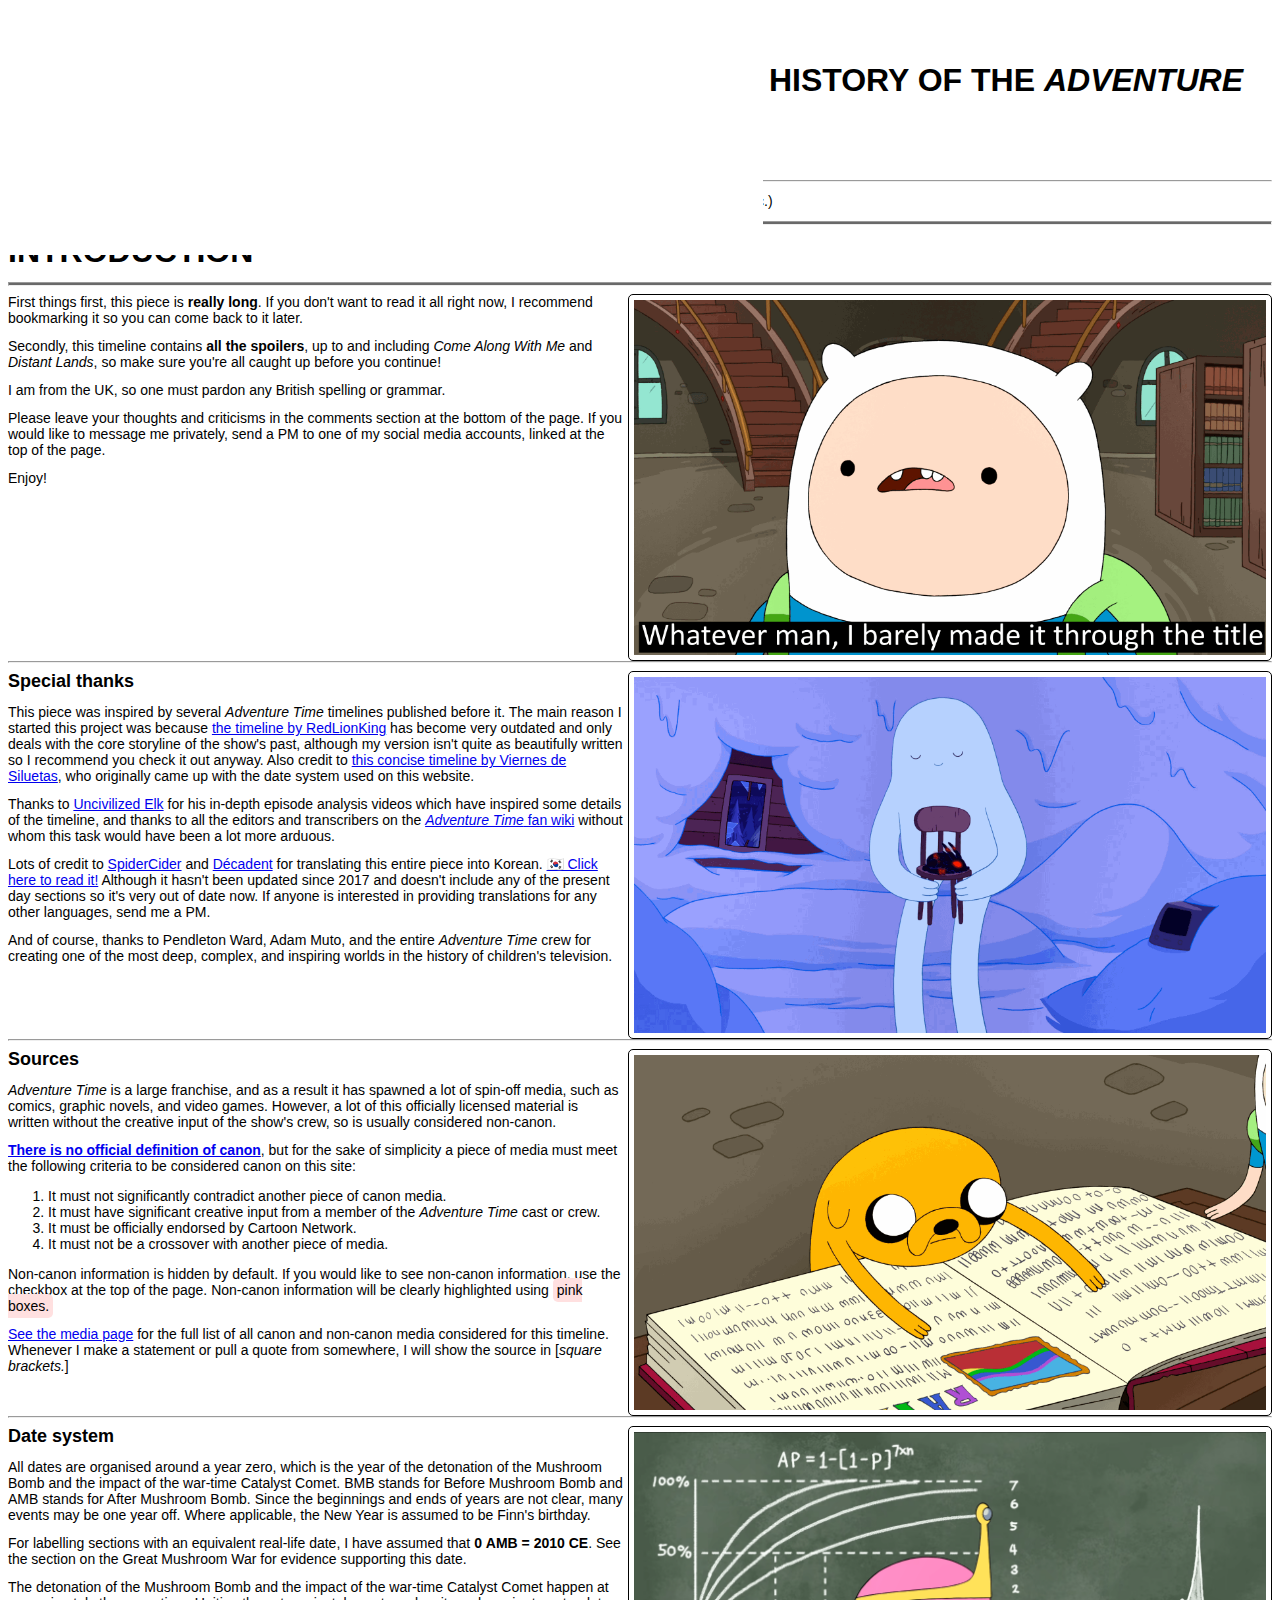
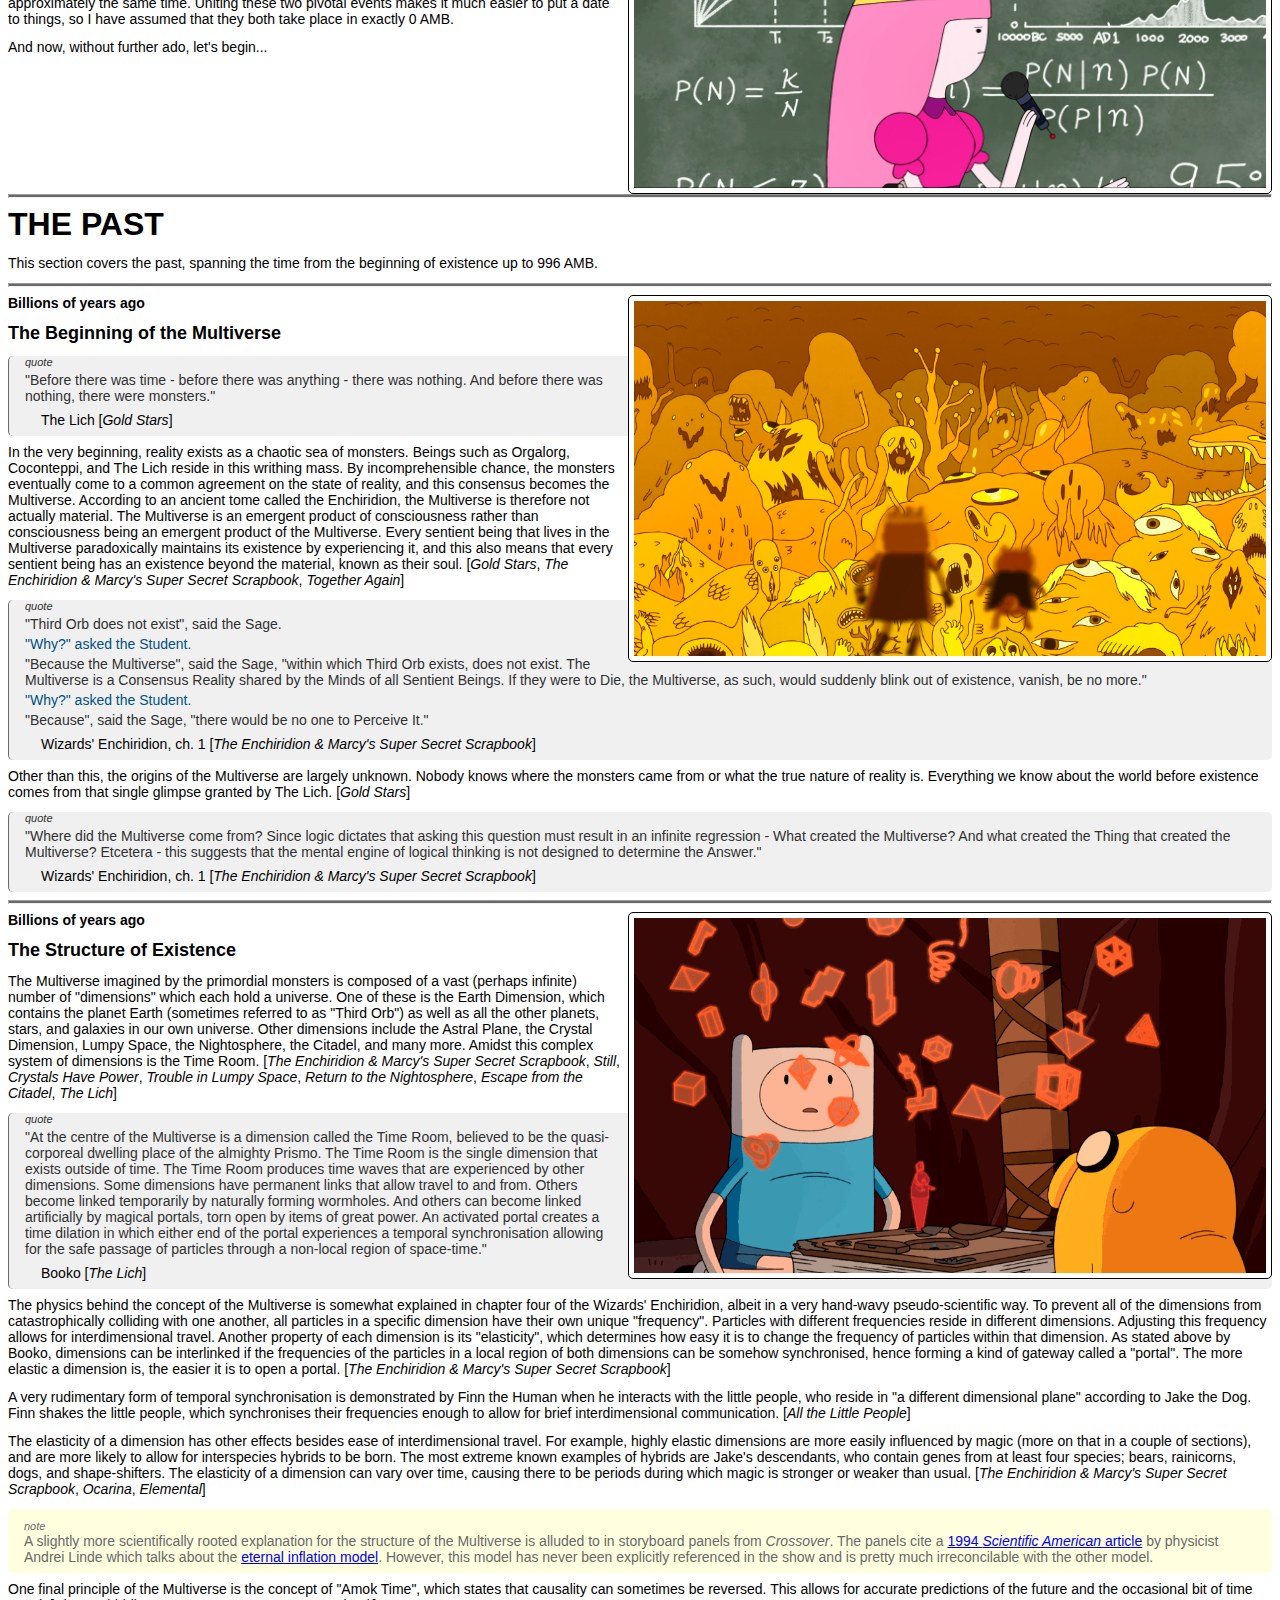
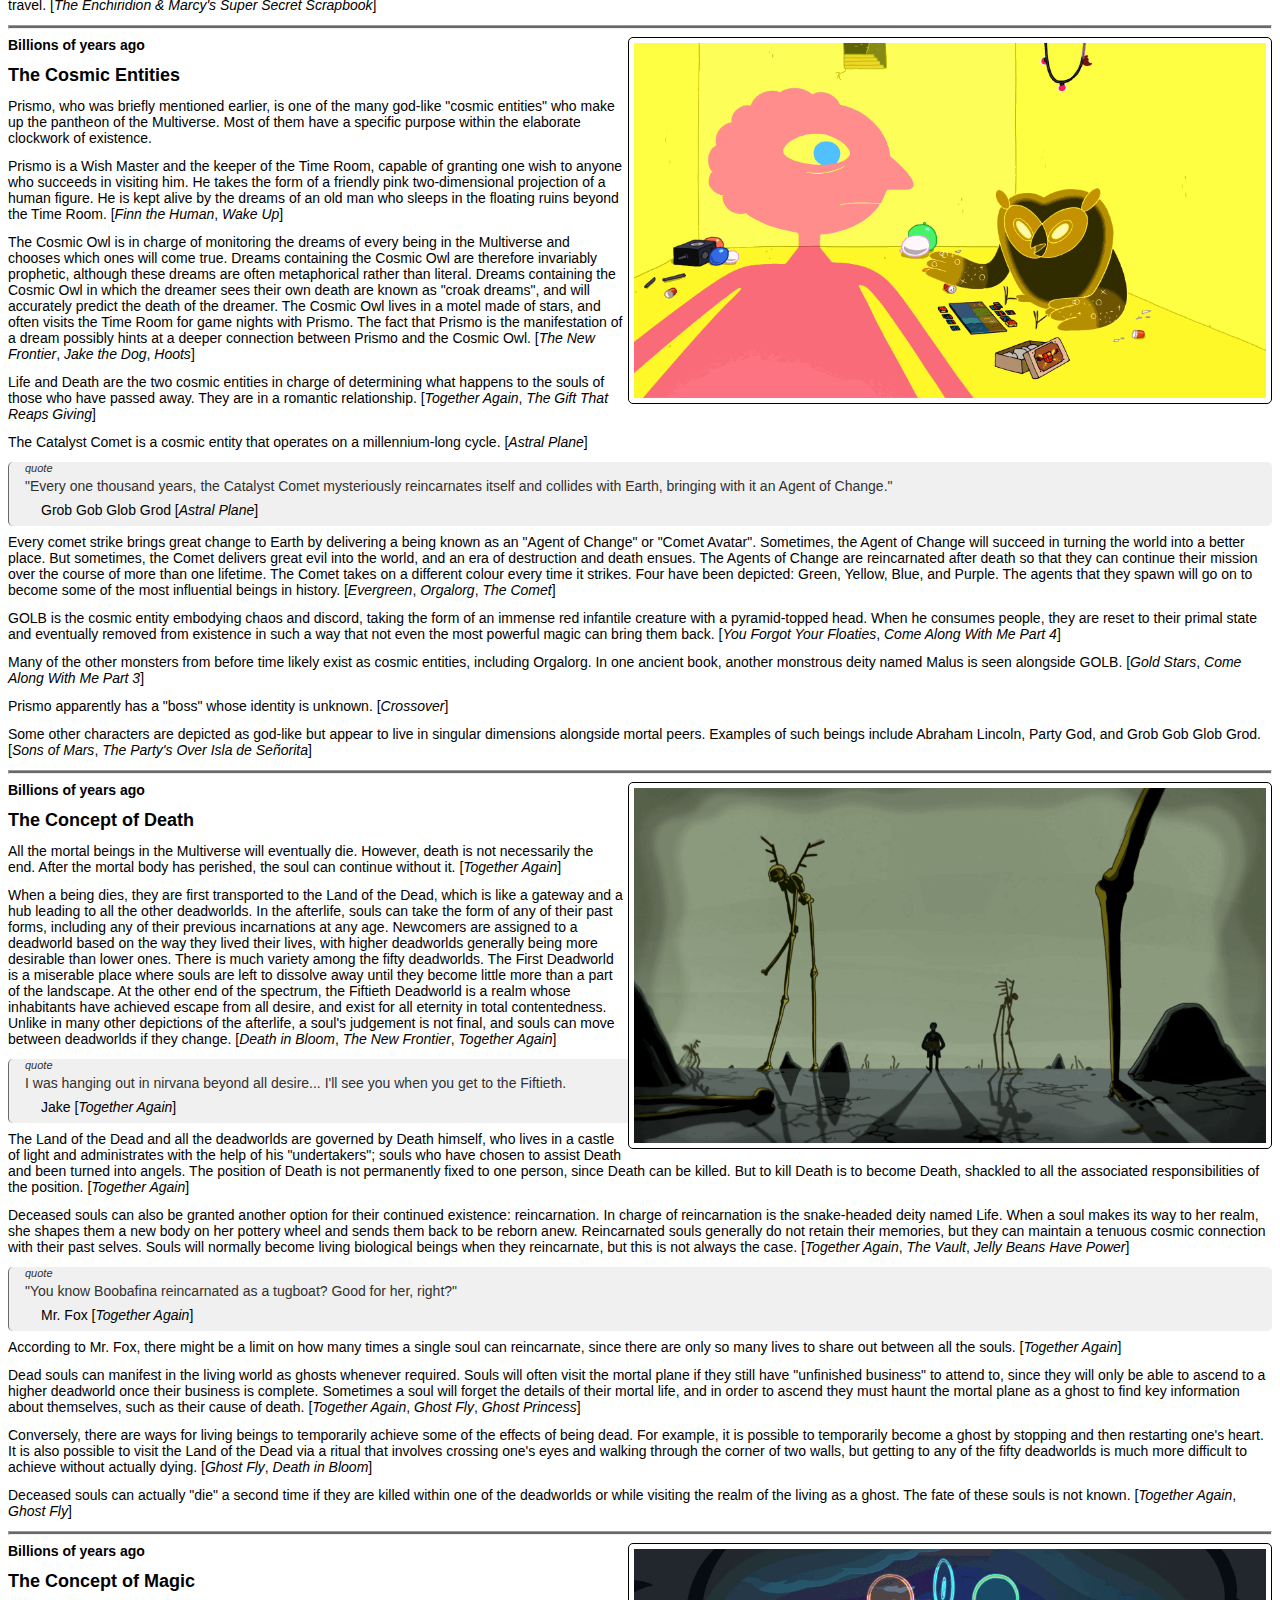
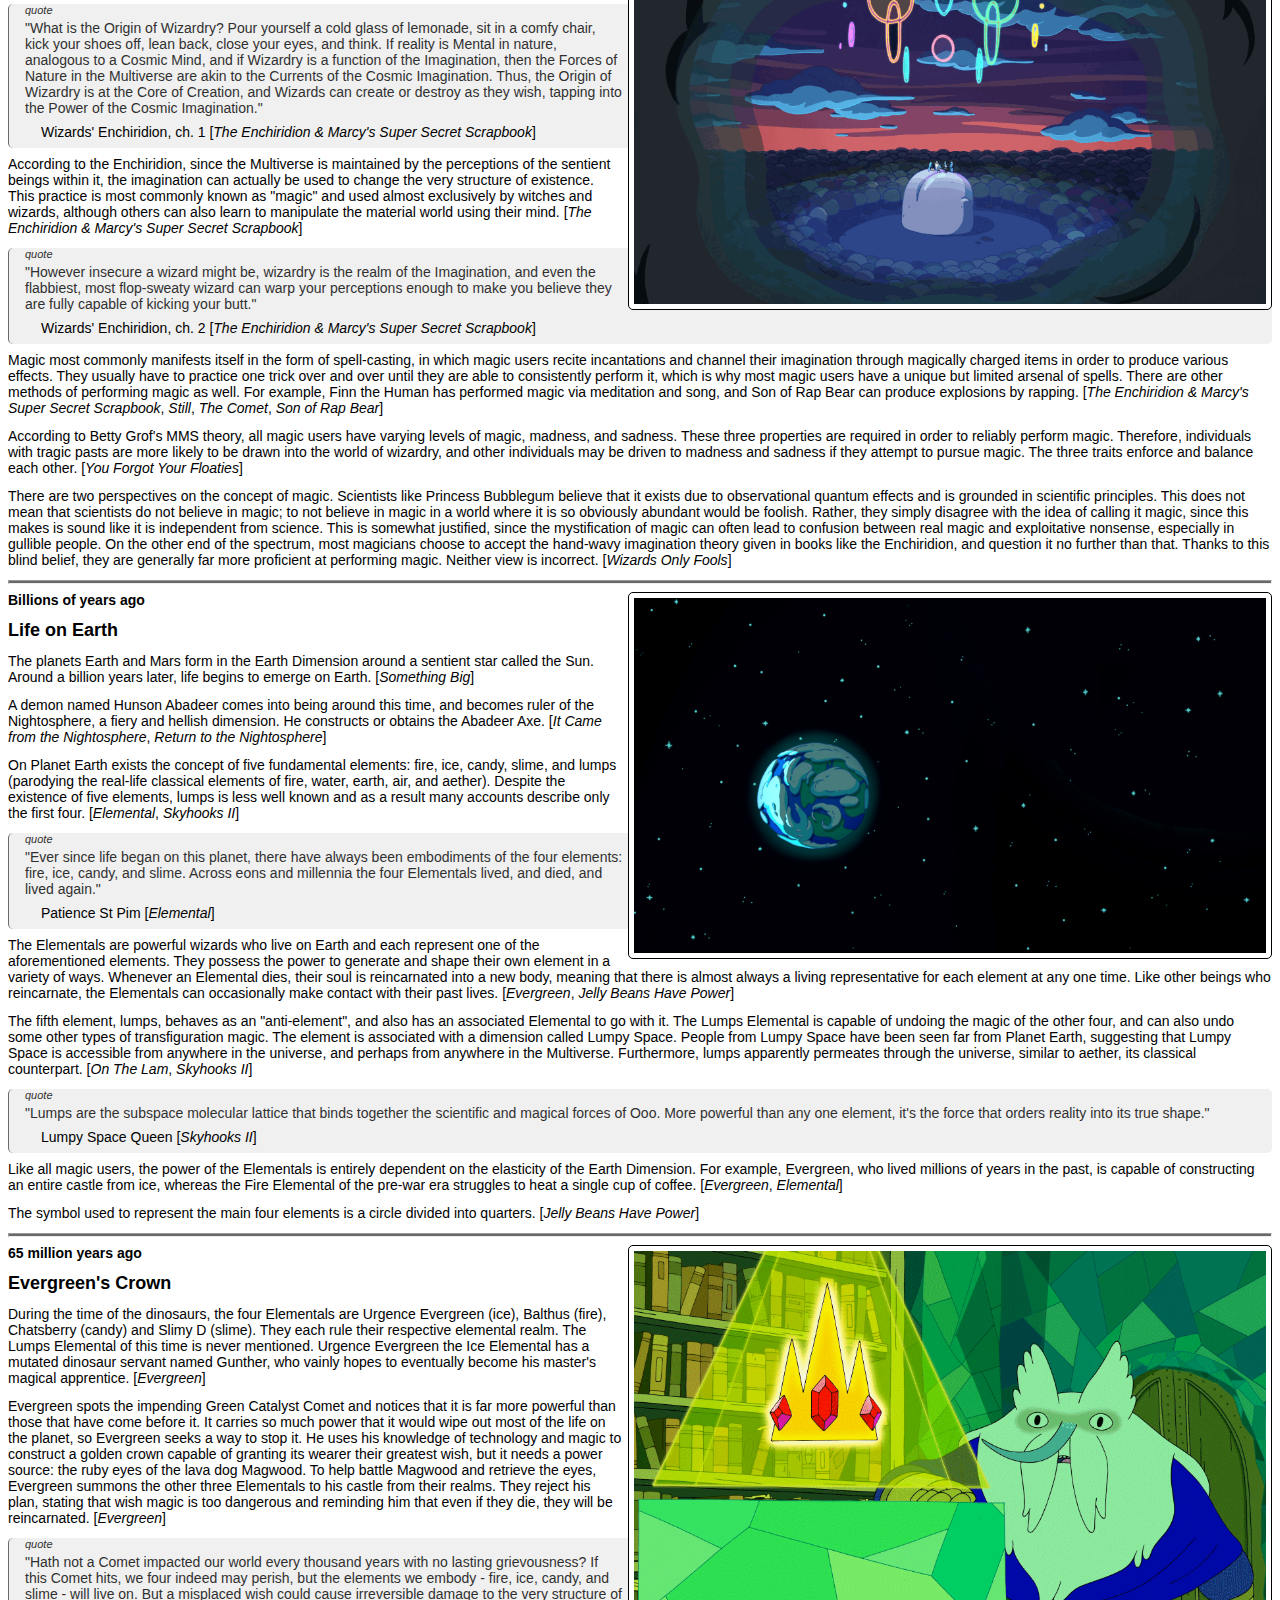
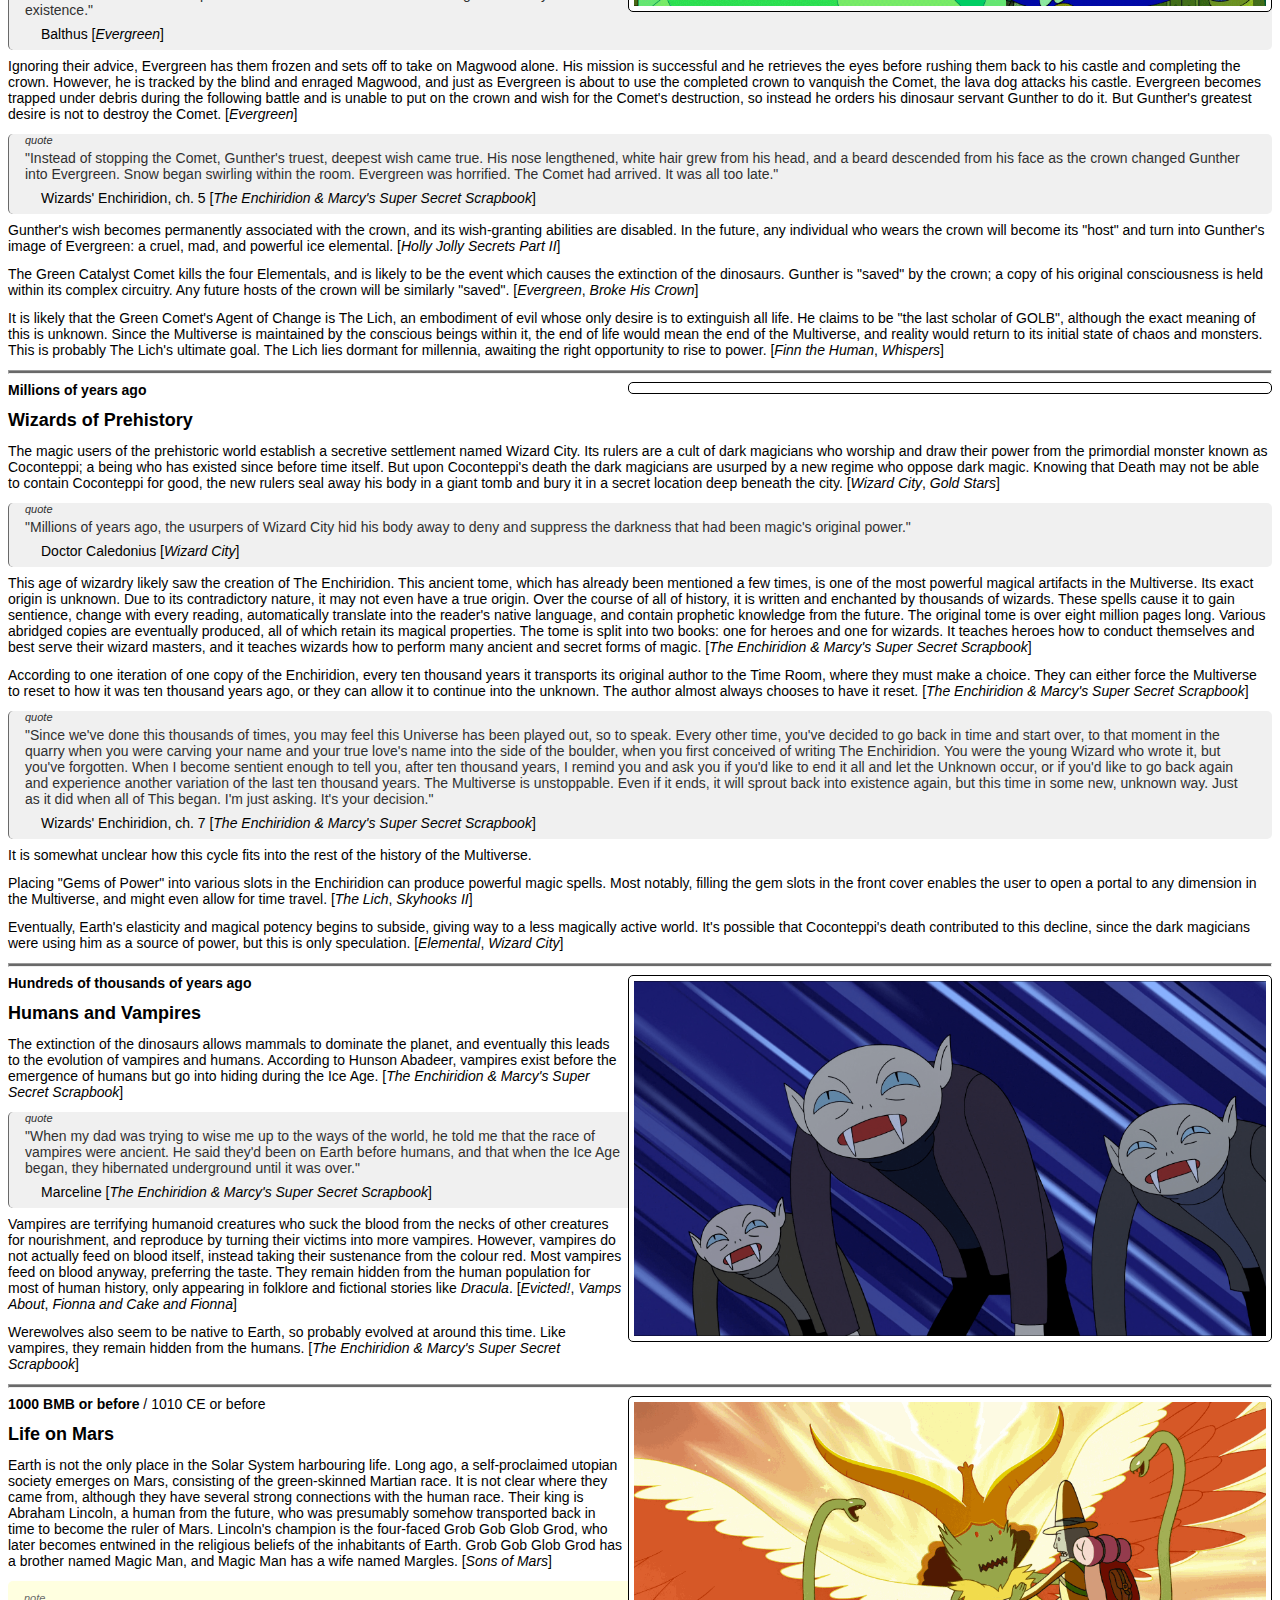
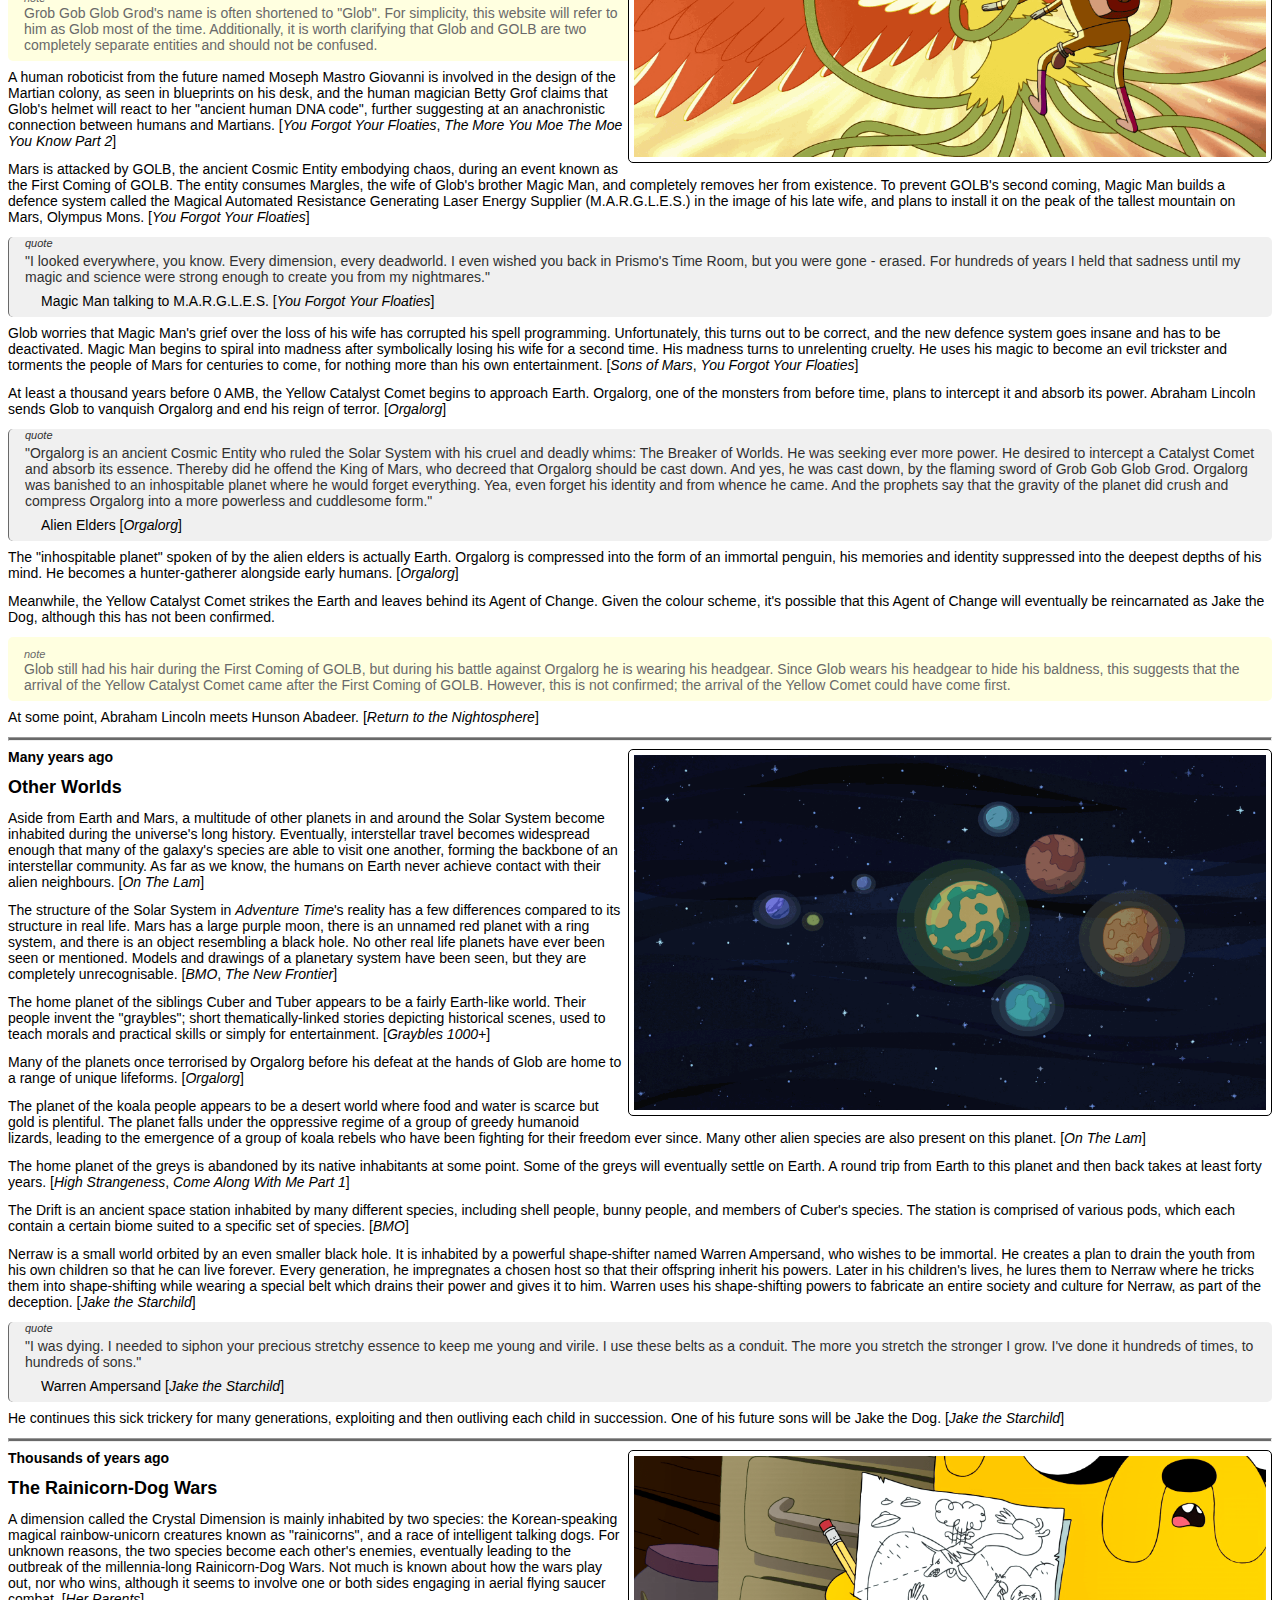
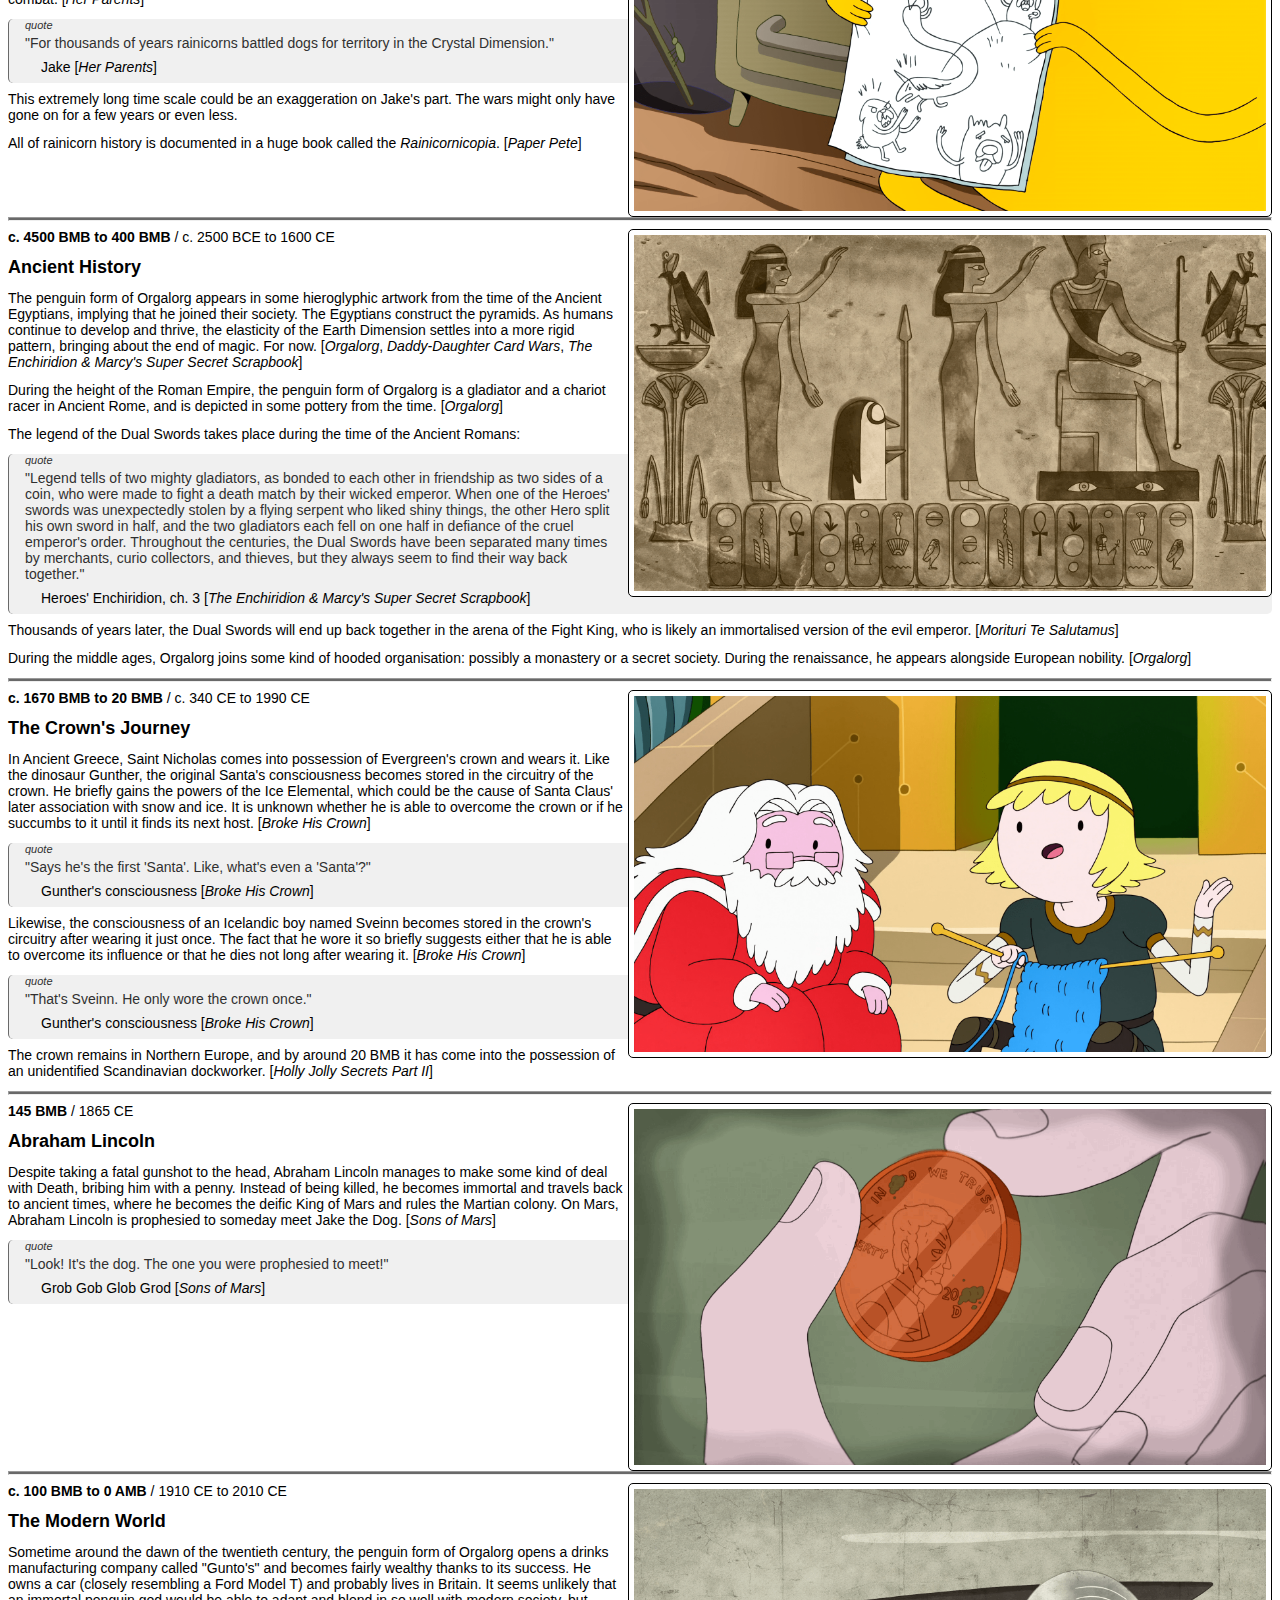
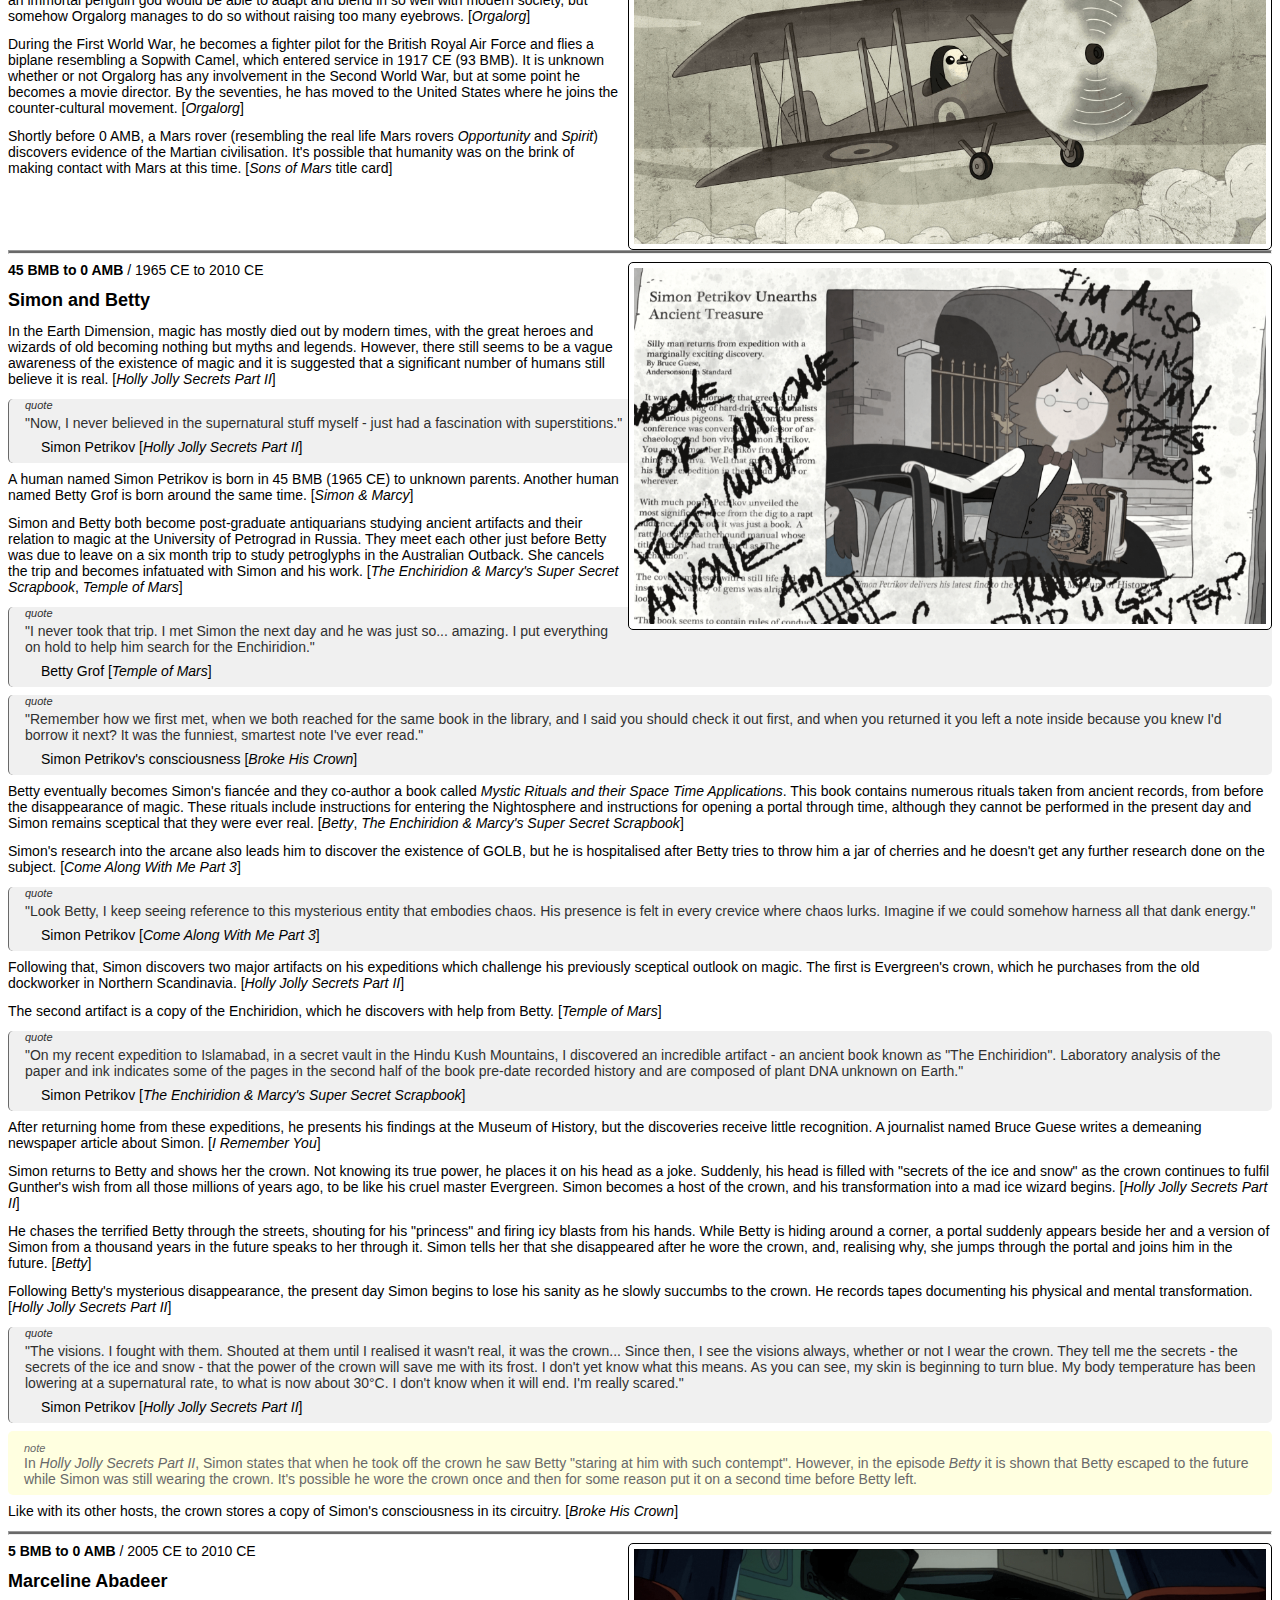
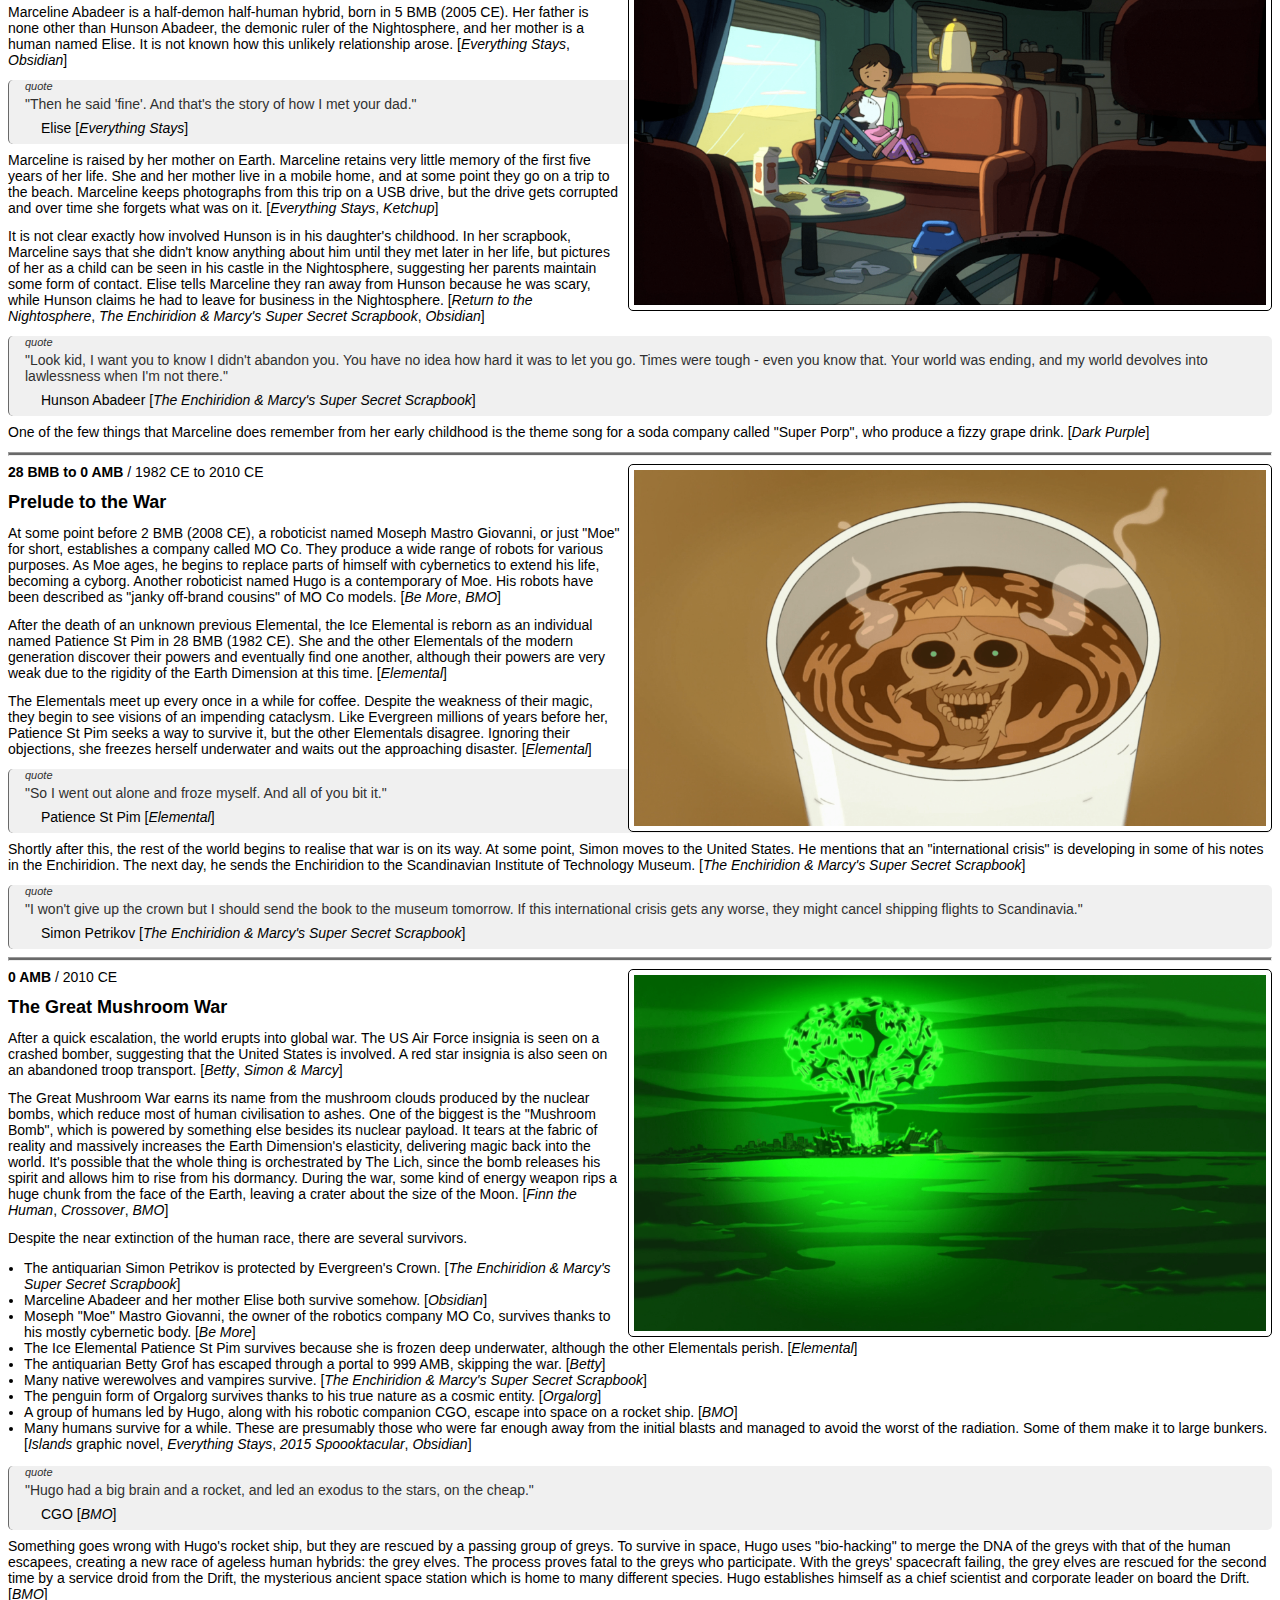
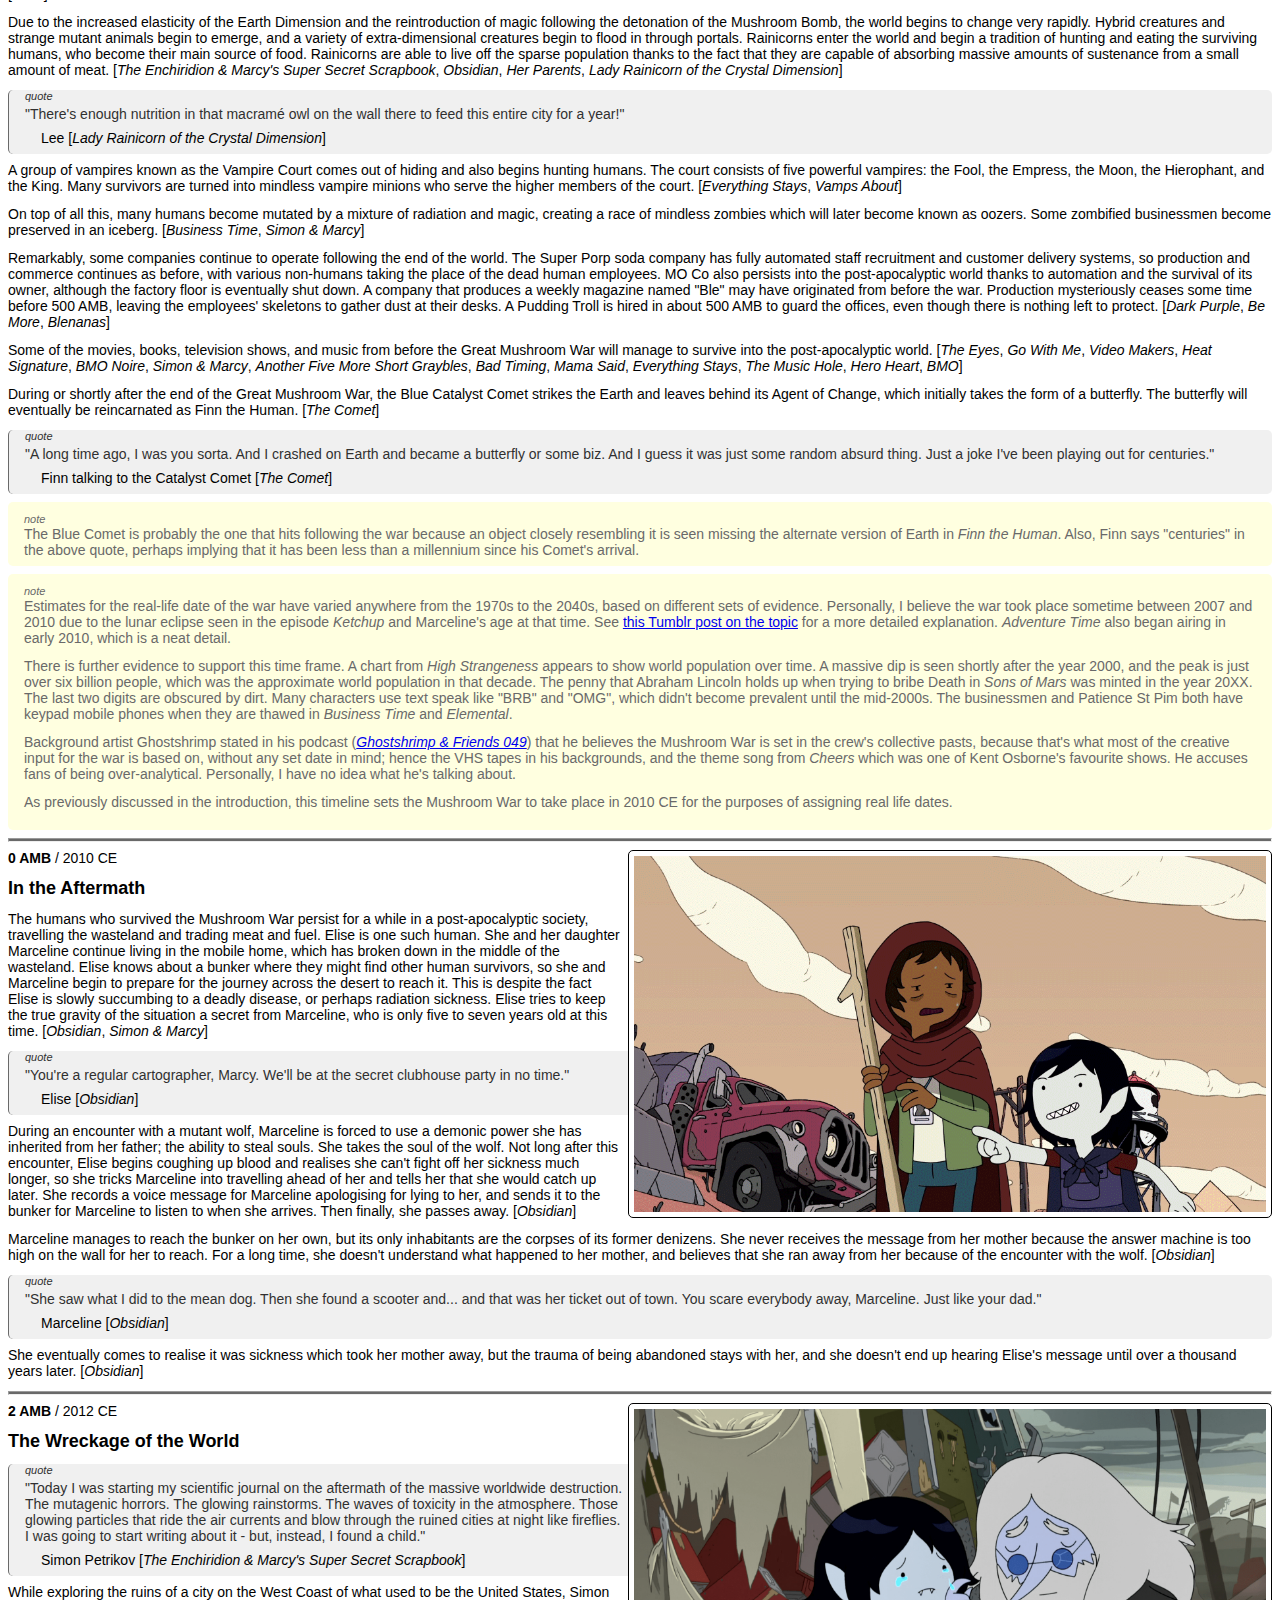
==== commit 10654ba3: "Add Fionna & Cake release date." ====
--- a/index.html
+++ b/index.html
@@ -29,7 +29,7 @@
 </nav>
 
 <h1>A COMPLETE TIMELINE / CHRONOLOGY OF THE HISTORY OF THE <em>ADVENTURE TIME</em> MULTIVERSE, BY JAGM</h1>
-<p>Last updated on the 29<sup>th</sup> of April 2022 (<a href="https://github.com/J4gm/J4gm.github.io/commits/master" target="_blank">change log</a>)</p>
+<p>Last updated on the 23<sup>rd</sup> of July 2023 (<a href="https://github.com/J4gm/J4gm.github.io/commits/master" target="_blank">change log</a>)</p>
 <hr>
 </div><!-- /.container -->
 
@@ -196,7 +196,7 @@
 </div>
 <p>Magic most commonly manifests itself in the form of spell-casting, in which magic users recite incantations and channel their imagination through magically charged items in order to produce various effects. They usually have to practice one trick over and over until they are able to consistently perform it, which is why most magic users have a unique but limited arsenal of spells. There are other methods of performing magic as well. For example, Finn the Human has performed magic via meditation and song, and Son of Rap Bear can produce explosions by rapping. [<em>The Enchiridion & Marcy's Super Secret Scrapbook</em>, <em>Still</em>, <em>The Comet</em>, <em>Son of Rap Bear</em>]</p>
 <p>According to Betty Grof's MMS theory, all magic users have varying levels of magic, madness, and sadness. These three properties are required in order to reliably perform magic. Therefore, individuals with tragic pasts are more likely to be drawn into the world of wizardry, and other individuals may be driven to madness and sadness if they attempt to pursue magic. The three traits enforce and balance each other. [<em>You Forgot Your Floaties</em>]</p>
-<p>There are two perspectives on the concept of magic. Scientists like Princess Bubblegum believe that it exists due to observational quantum effects and is grounded in scientific principles. This does not mean that scientists do not believe in magic; to not believe in magic in a world where it is so obviously abundant would be foolish. Rather, they simply disagree with the idea of calling it magic, since this makes it sound like it is independent from science. This is somewhat justified, since the mystification of magic can often lead to confusion between real magic and exploitative nonsense, especially in gullible people. On the other end of the spectrum, most magicians choose to accept the hand-wavy imagination theory given in books like the Enchiridion, and question it no further than that. Thanks to this blind belief, they are generally far more proficient at performing magic. Neither view is incorrect. [<em>Wizards Only Fools</em>]</p>
+<p>There are two perspectives on the concept of magic. Scientists like Princess Bubblegum believe that it exists due to observational quantum effects and is grounded in scientific principles. This does not mean that scientists do not believe in magic; to not believe in magic in a world where it is so obviously abundant would be foolish. Rather, they simply disagree with the idea of calling it magic, since this makes is sound like it is independent from science. This is somewhat justified, since the mystification of magic can often lead to confusion between real magic and exploitative nonsense, especially in gullible people. On the other end of the spectrum, most magicians choose to accept the hand-wavy imagination theory given in books like the Enchiridion, and question it no further than that. Thanks to this blind belief, they are generally far more proficient at performing magic. Neither view is incorrect. [<em>Wizards Only Fools</em>]</p>
 <hr class="thickheader">
 
 <img class="img-fluid" src="images/evergreen.png" alt="">
@@ -1618,7 +1618,7 @@
   <p>According to Gunter, the origin of the Ice Queen is completely different from the tale of Simon Petrikov. There is once a water nymph who saves a cat from drowning. In return, the cat goes on a quest to retrieve a gem to make the nymph immortal, even though the nymph says she is not interested in living forever. The nymph secretly follows the cat to make sure they do not get hurt, and ends up saving their life yet again, but is mortally injured in the process. The cat uses the gem to grant her immortality, and it transforms her into the mad Ice Queen. She begins kidnapping princes, hoping that their love will be enough to thaw her back into her mortal self. [<em>Fionna & Cake #6</em>]</p>
   <p>Ice King's first Fionna and Cake story is about a "date" between Prince Gumball and Fionna. The Ice Queen kidnaps Prince Gumball and then impersonates him so she can ask Fionna on a date, then invites her into Gumball's room and tries to defeat her. However, Fionna and Cake foil her plan. The real Prince Gumball also asks Fionna on a date after this heroic rescue, but Fionna declines. [<em>Fionna and Cake</em>]</p>
   <p>In a story told by Marceline, her counterpart Marshall Lee also flirts with Fionna occasionally, and one day he takes it too far by pretending to get staked. Fionna makes it clear she's not romantically interested in him. [<em>Bad Little Boy</em>]</p>
-  <p>In a story told by Gunter, Fionna and Cake come across a flame person who is trying to protect his pride of fire lions. He speaks in cat language, which Cake is able to understand. The pride is being hurt by a monsoon, and they are attacked by the Ice Queen, who places a crystal into the flame person's chest. The crystal weakens him as it absorbs his energy, so Fionna and Cake grant him shelter. Marshall Lee comes to take Fionna and Cake to the Candy Kingdom so they can help free Gumbald from a spell he's fallen under. Prince Gumbald makes Fionna a new sword after he is freed, and decides to help them look after the flame person. He tells them that the only way to save him is to get Ice Queen to remove the crystal, so they travel to the Ice Kingdom together. Ice Queen removes the crystal, and is able to use the energy it has absorbed from the flame person to finally thaw back to her mortal form. The Ice Queen is no more, and her fate is unclear. A kingdom is constructed for the flame person and his pride, and he becomes Flame Prince. [<em>Fionna & Cake #1</em> to <em>#6</em>]</p>
+  <p>In a story told by Gunter, Fionna and Cake come across a flame person who is trying to protect his pride of fire lions. He speaks in cat language, which Cake is able to understand. The pride is being hurt by a monsoon, and they are attacked by the Ice Queen, who places a crystal into the flame person's chest. The crystal weakens him as it absorbs his energy, so Fionna and Cake grant him shelter. Marshall Lee comes to take Fionna and Cake to the Candy Kingdom so they can help free Gumball from a spell he's fallen under. Prince Gumball makes Fionna a new sword after he is freed, and decides to help them look after the flame person. He tells them that the only way to save him is to get Ice Queen to remove the crystal, so they travel to the Ice Kingdom together. Ice Queen removes the crystal, and is able to use the energy it has absorbed from the flame person to finally thaw back to her mortal form. The Ice Queen is no more, and her fate is unclear. A kingdom is constructed for the flame person and his pride, and he becomes Flame Prince. [<em>Fionna & Cake #1</em> to <em>#6</em>]</p>
   <p>In a story written by Lumpy Space Princess, her genderswapped counterpart Lumpy Space Prince travels to Ooo and learns not to care about parental disapproval. [<em>The Prince Who Wanted Everything</em>]</p>
   <p>Ice King compiles a collection of short stories at one point. In these, Flame Prince is shown to have learned English, and Ice Queen is alive, even though this contradicts Gunter's story. [<em>Five Short Tables</em>]</p>
   <p>The story depicted by the mysterious tapes shows Queen of Ooo tricking Fionna and Cake by disguising herself as a mummy. There are many other tapes containing many other stories. [<em>Fionna and Cake and Fionna</em>]</p>
@@ -3495,4 +3495,4 @@
 <script src="https://cdnjs.cloudflare.com/ajax/libs/popper.js/1.14.3/umd/popper.min.js" integrity="sha384-ZMP7rVo3mIykV+2+9J3UJ46jBk0WLaUAdn689aCwoqbBJiSnjAK/l8WvCWPIPm49" crossorigin="anonymous"></script>
 <script src="https://stackpath.bootstrapcdn.com/bootstrap/4.1.3/js/bootstrap.min.js" integrity="sha384-ChfqqxuZUCnJSK3+MXmPNIyE6ZbWh2IMqE241rYiqJxyMiZ6OW/JmZQ5stwEULTy" crossorigin="anonymous"></script>
 </body>
-</html>
+</html>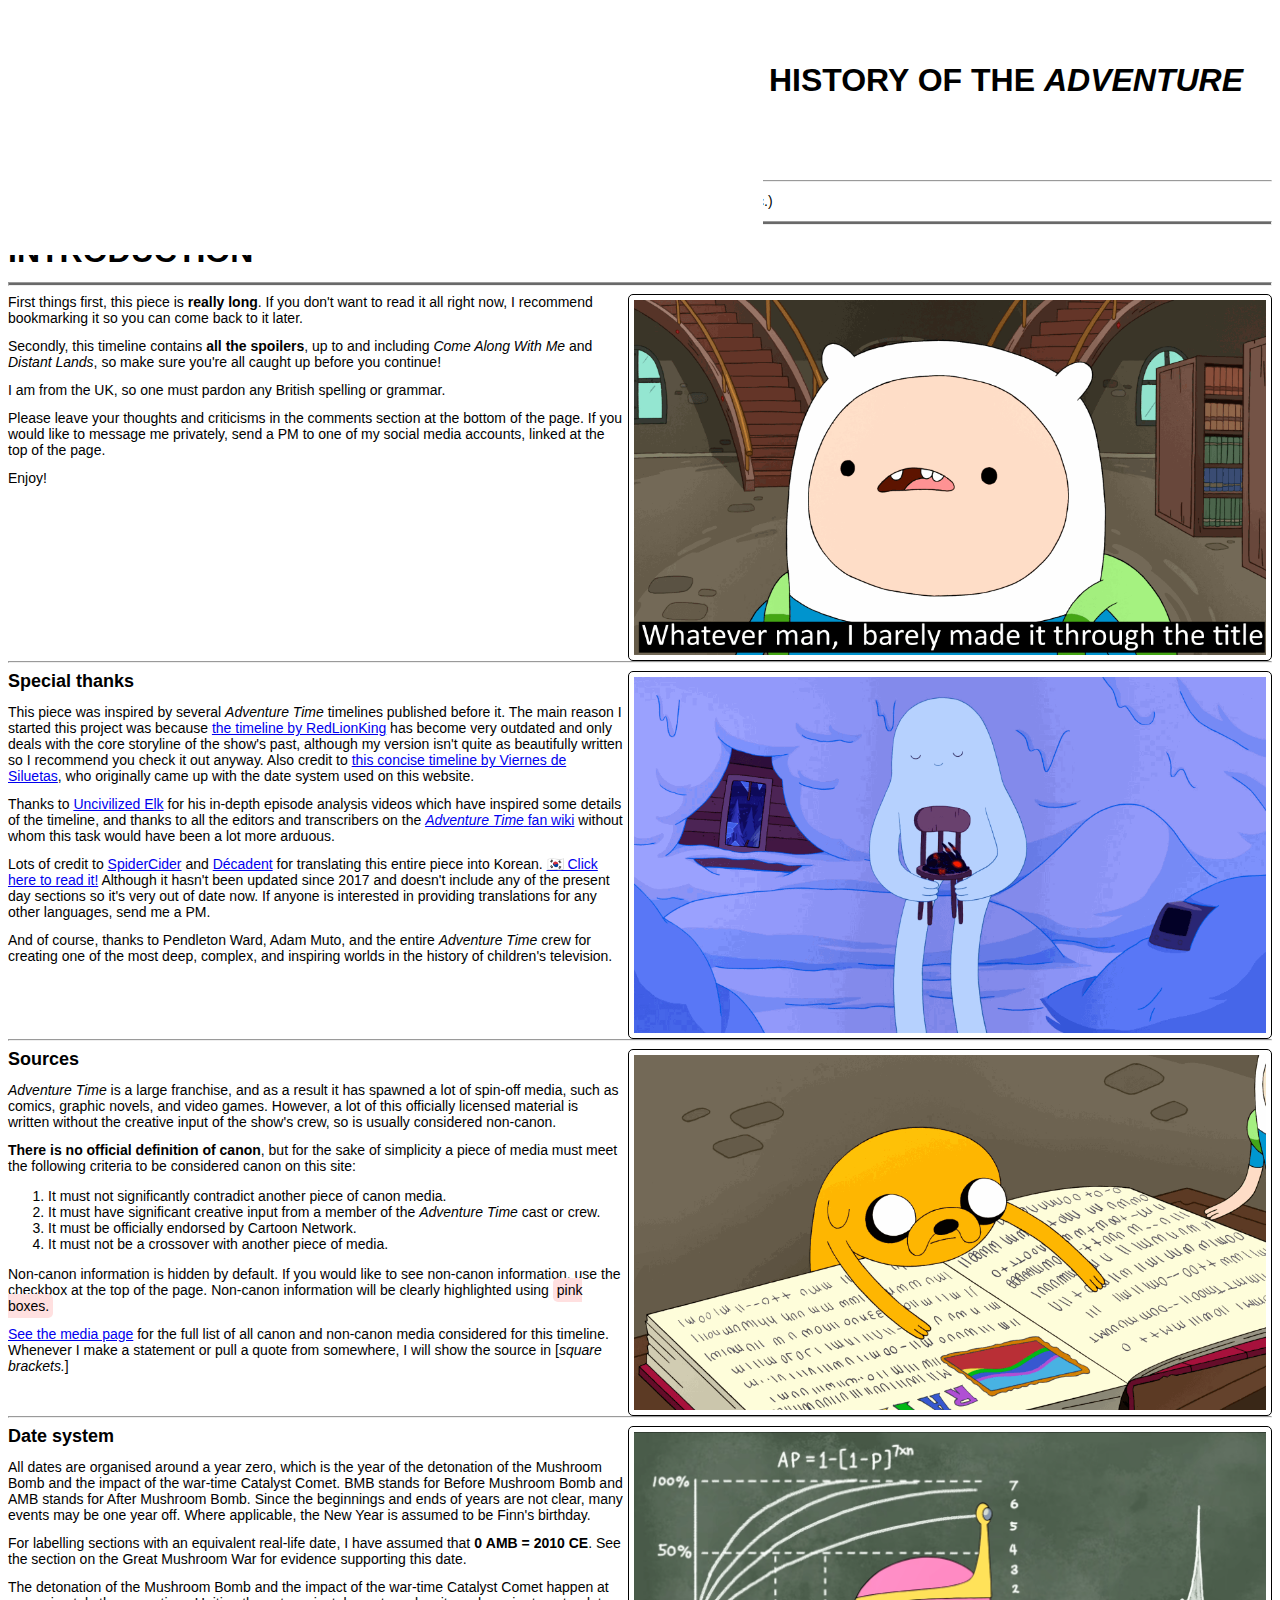
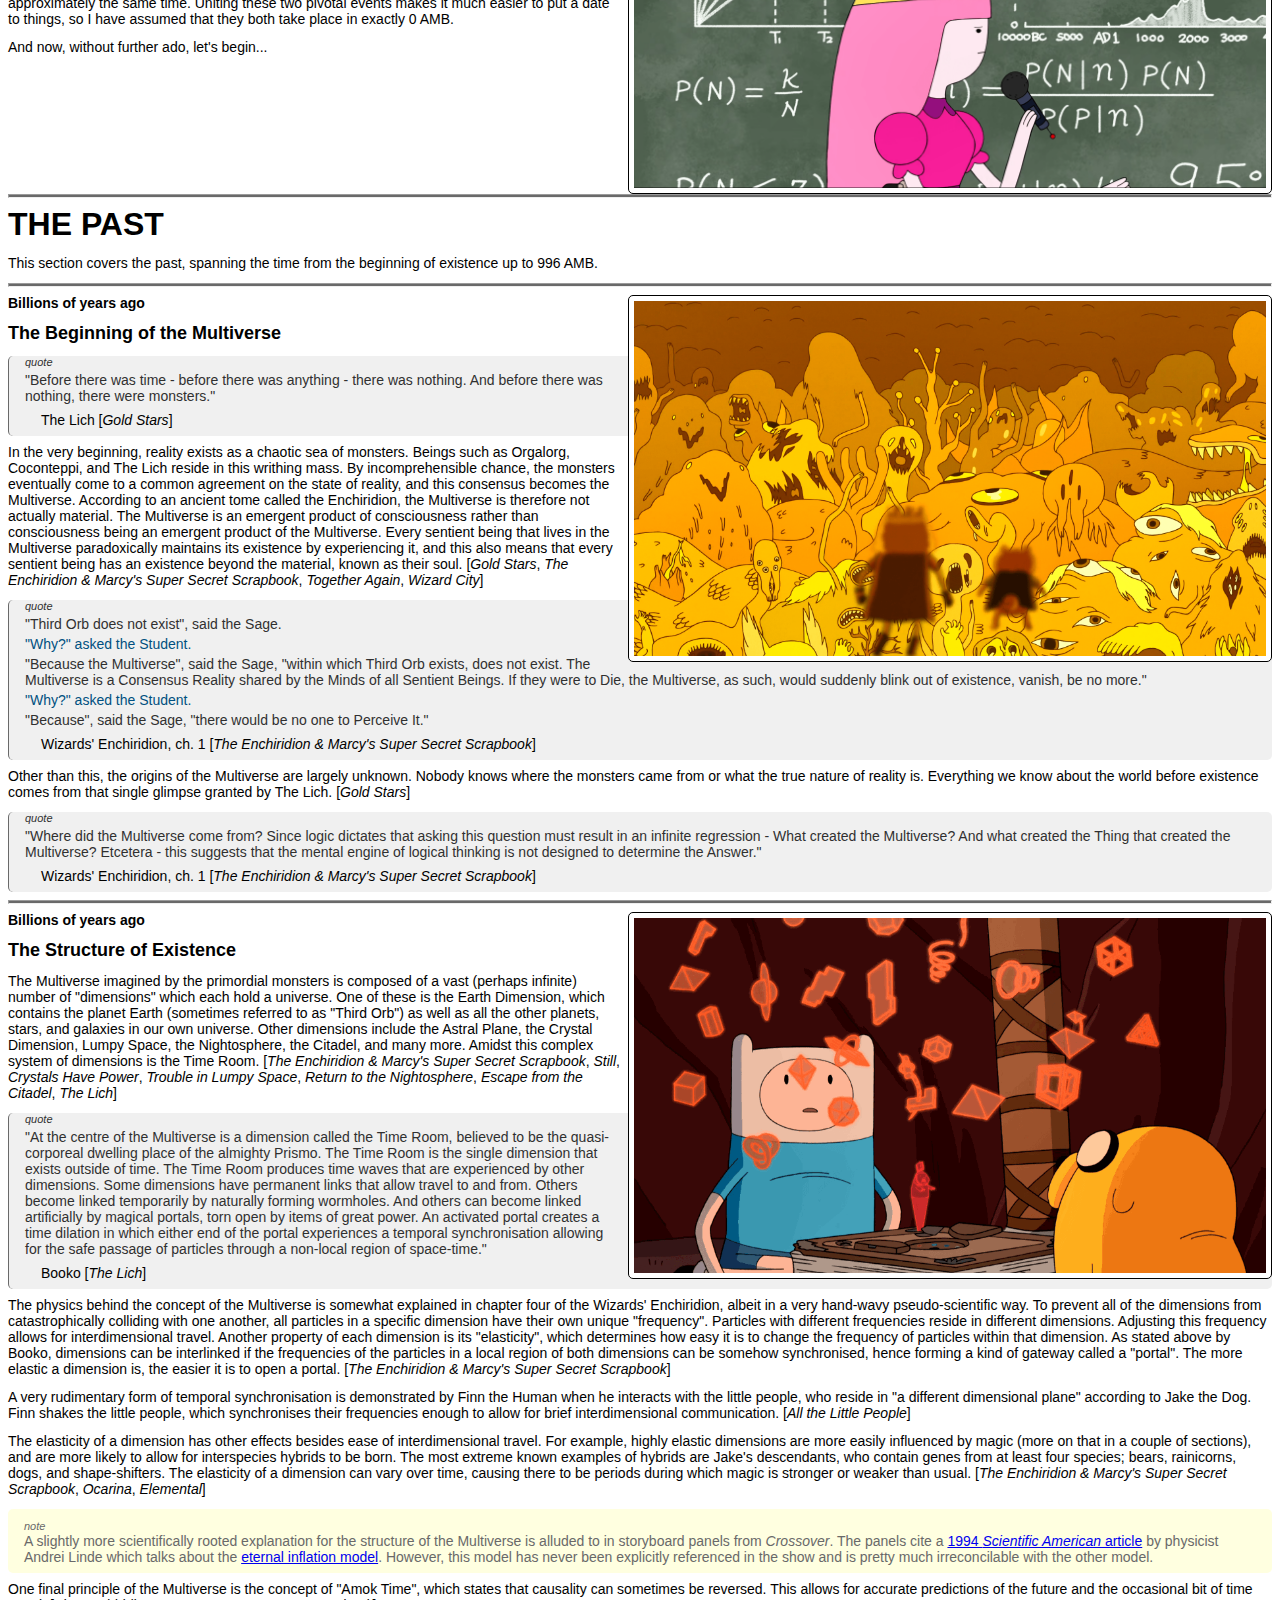
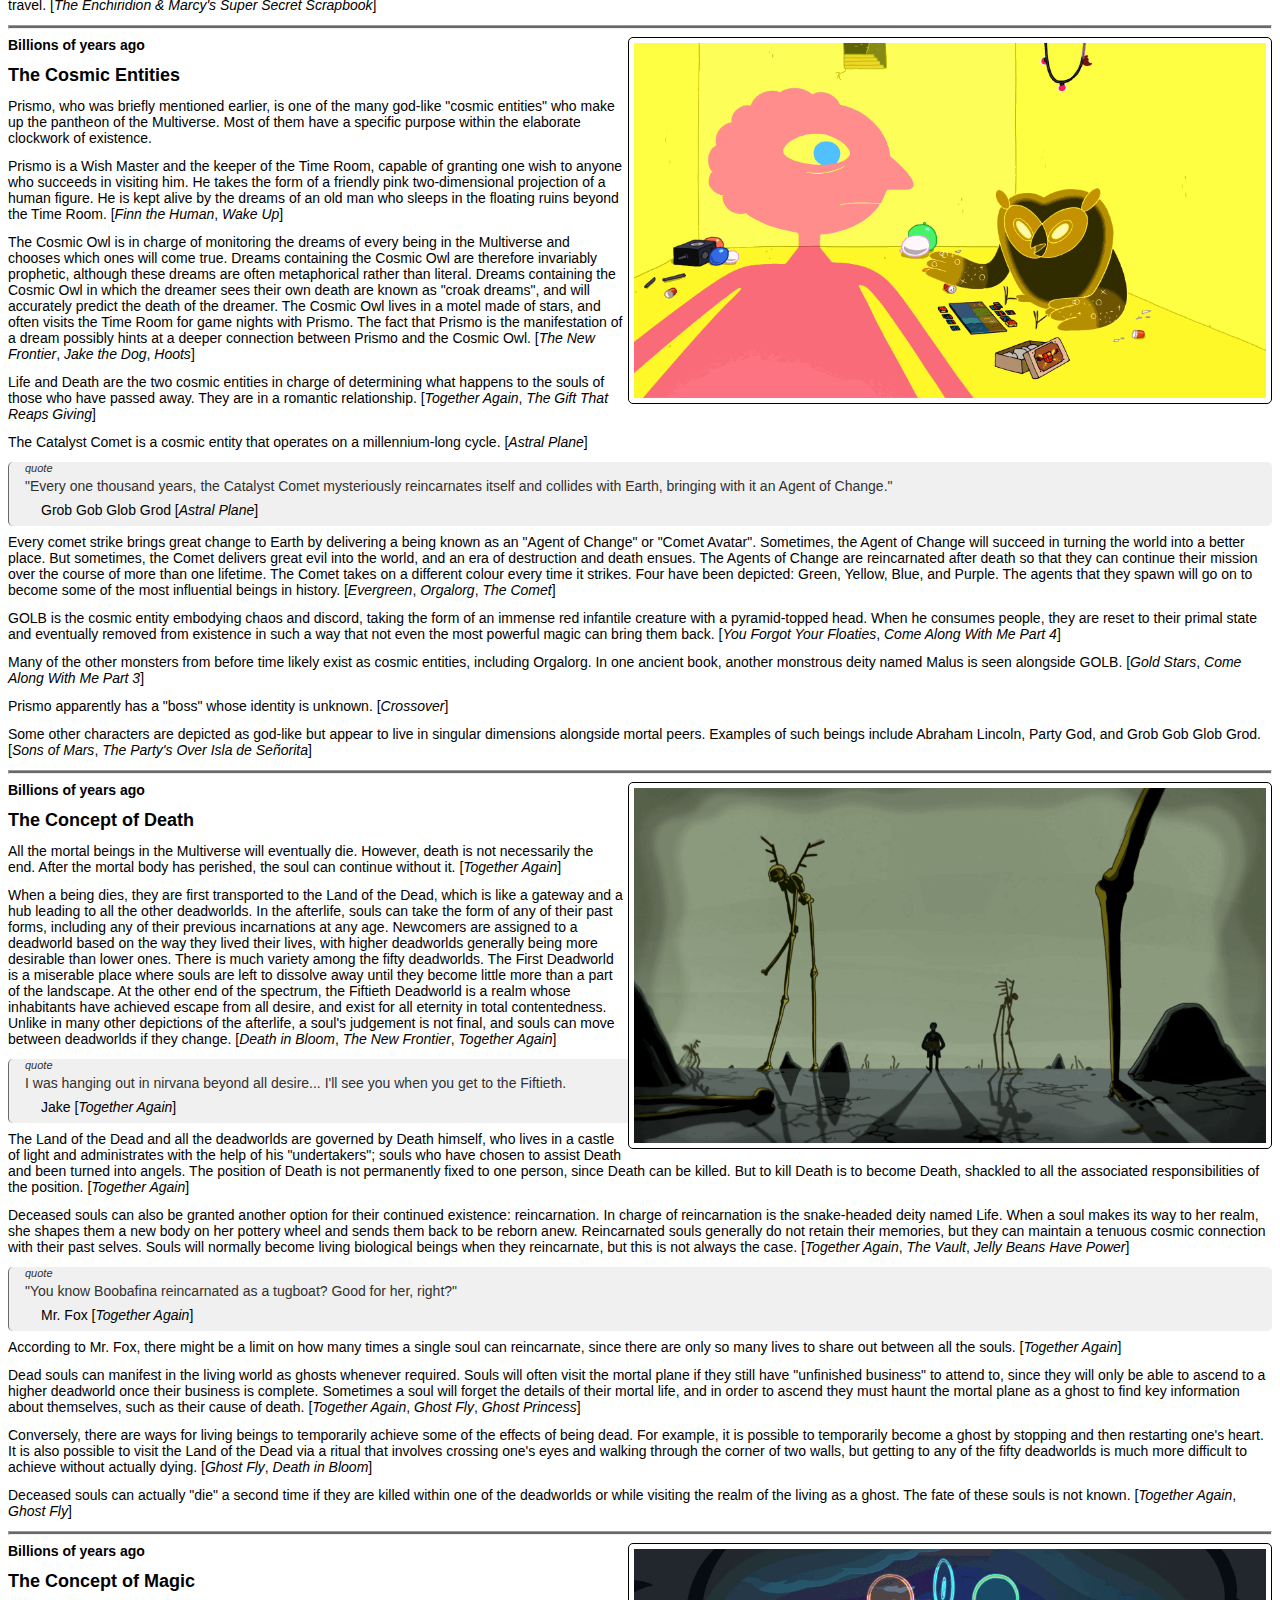
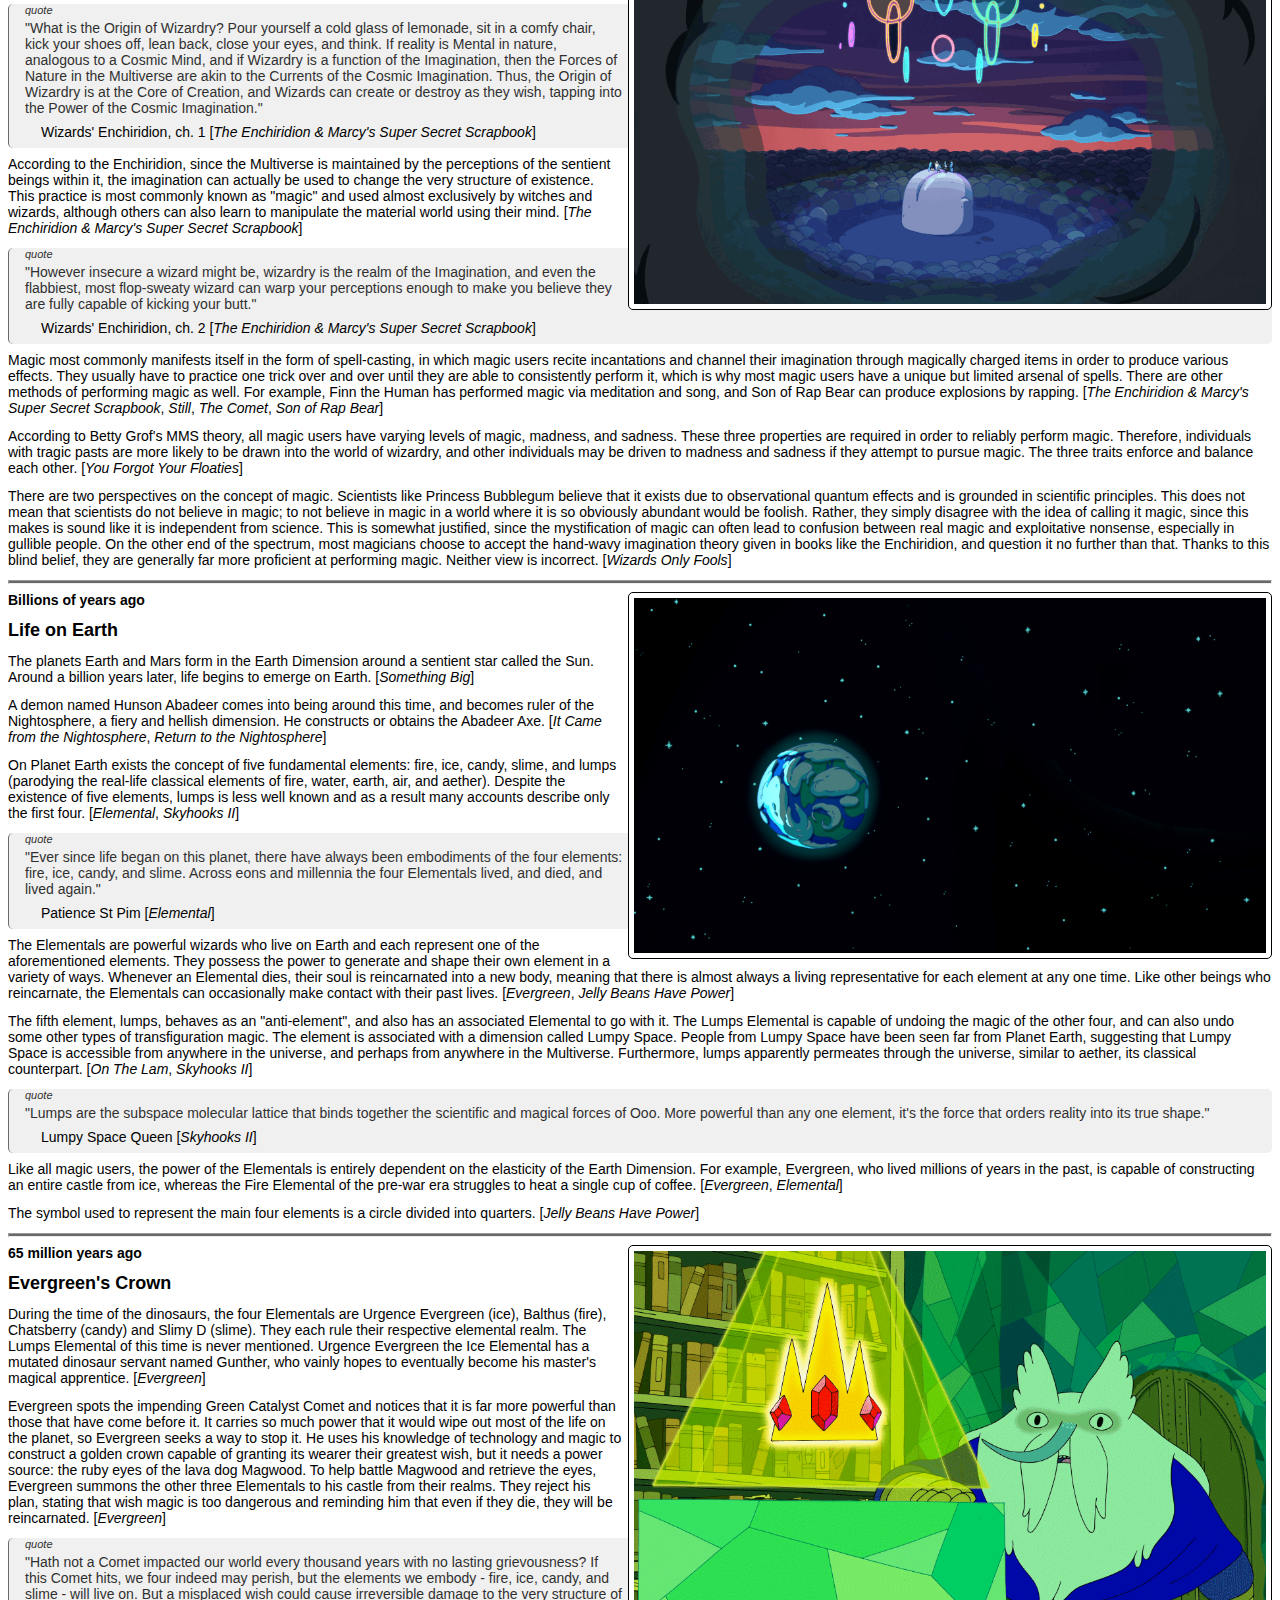
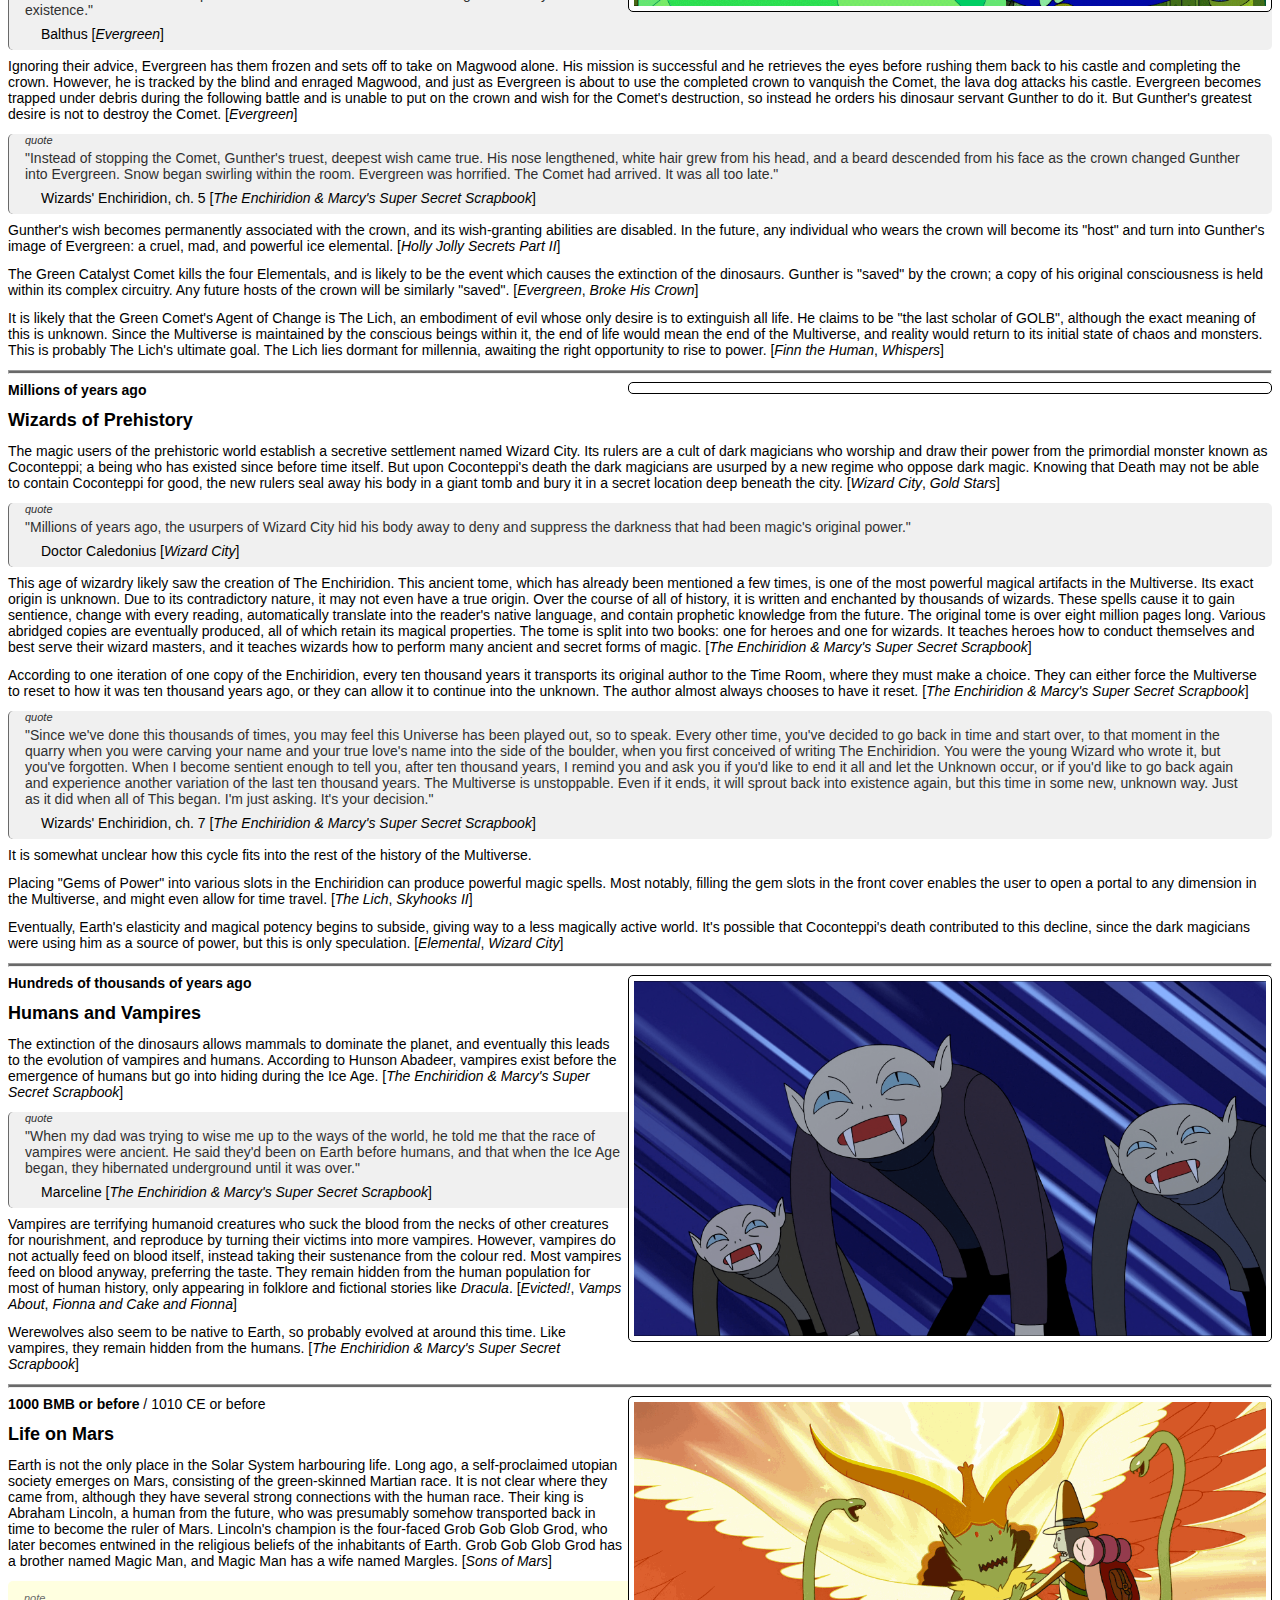
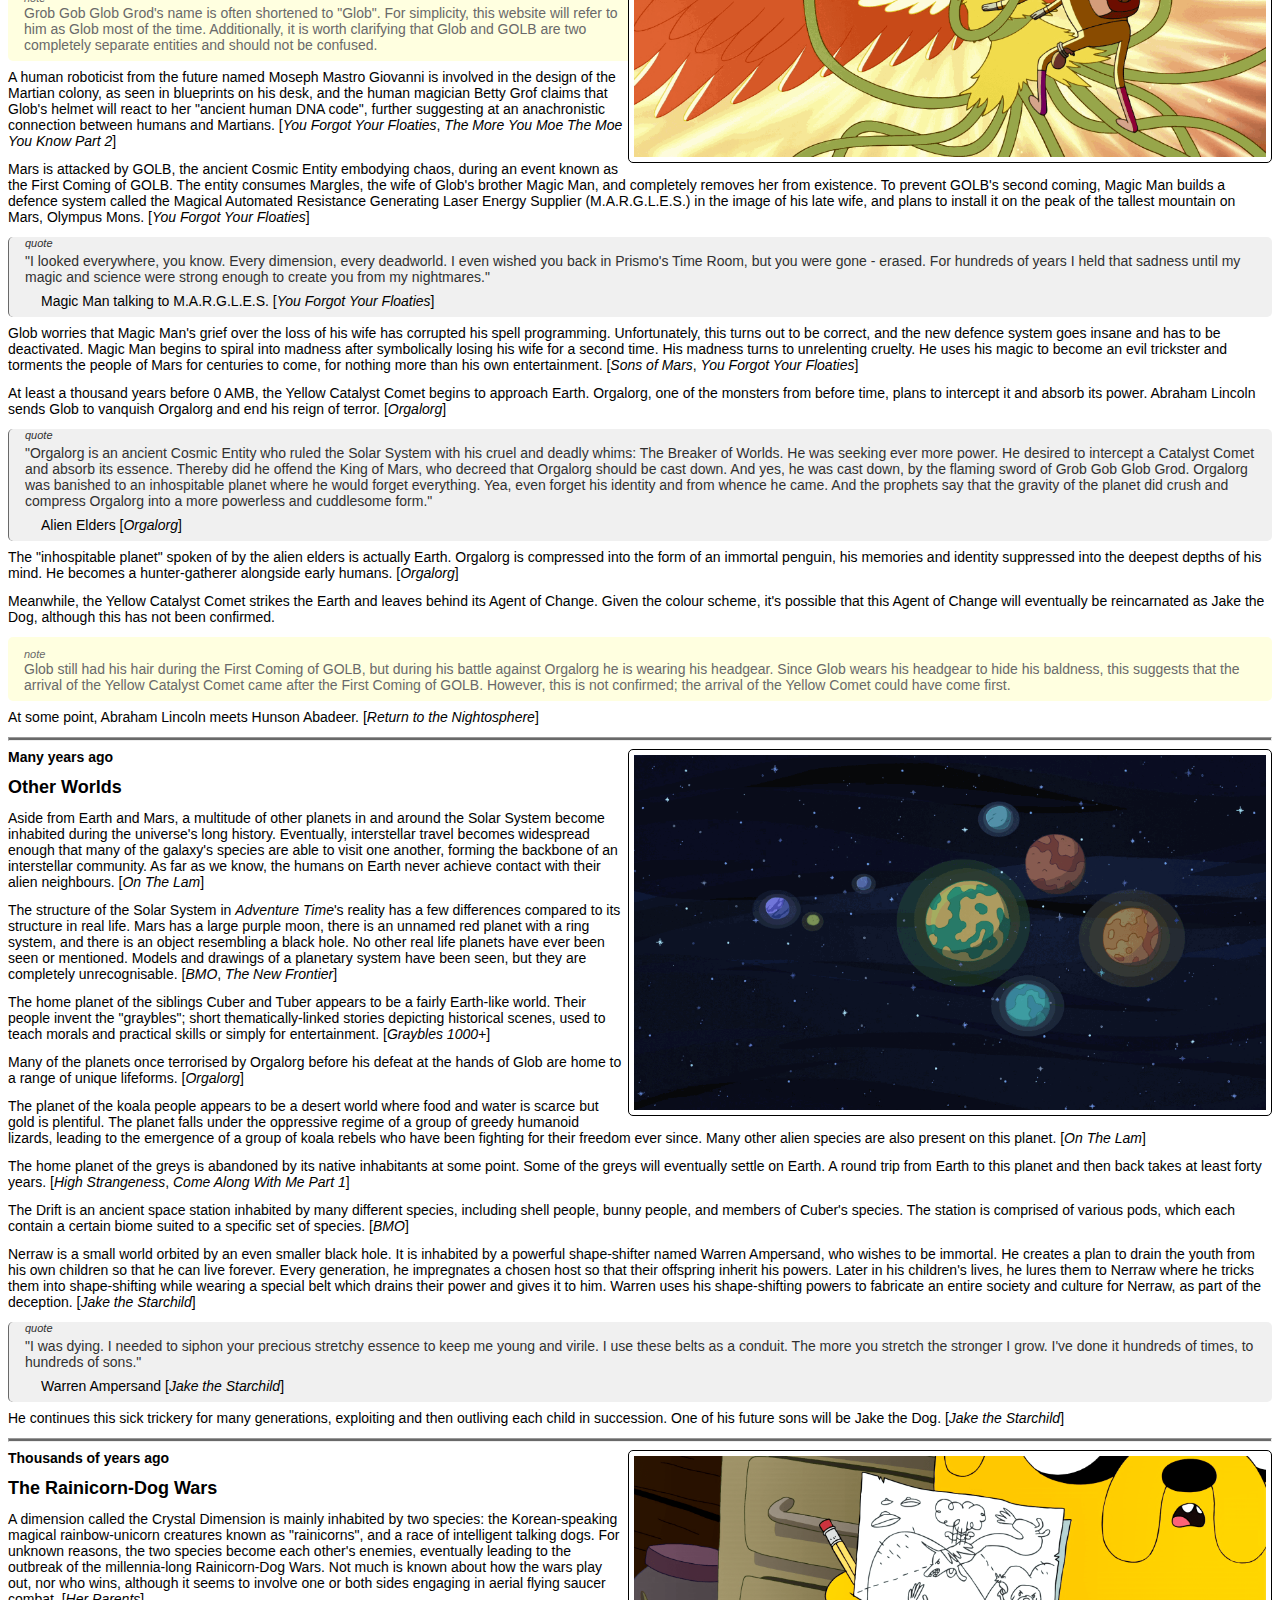
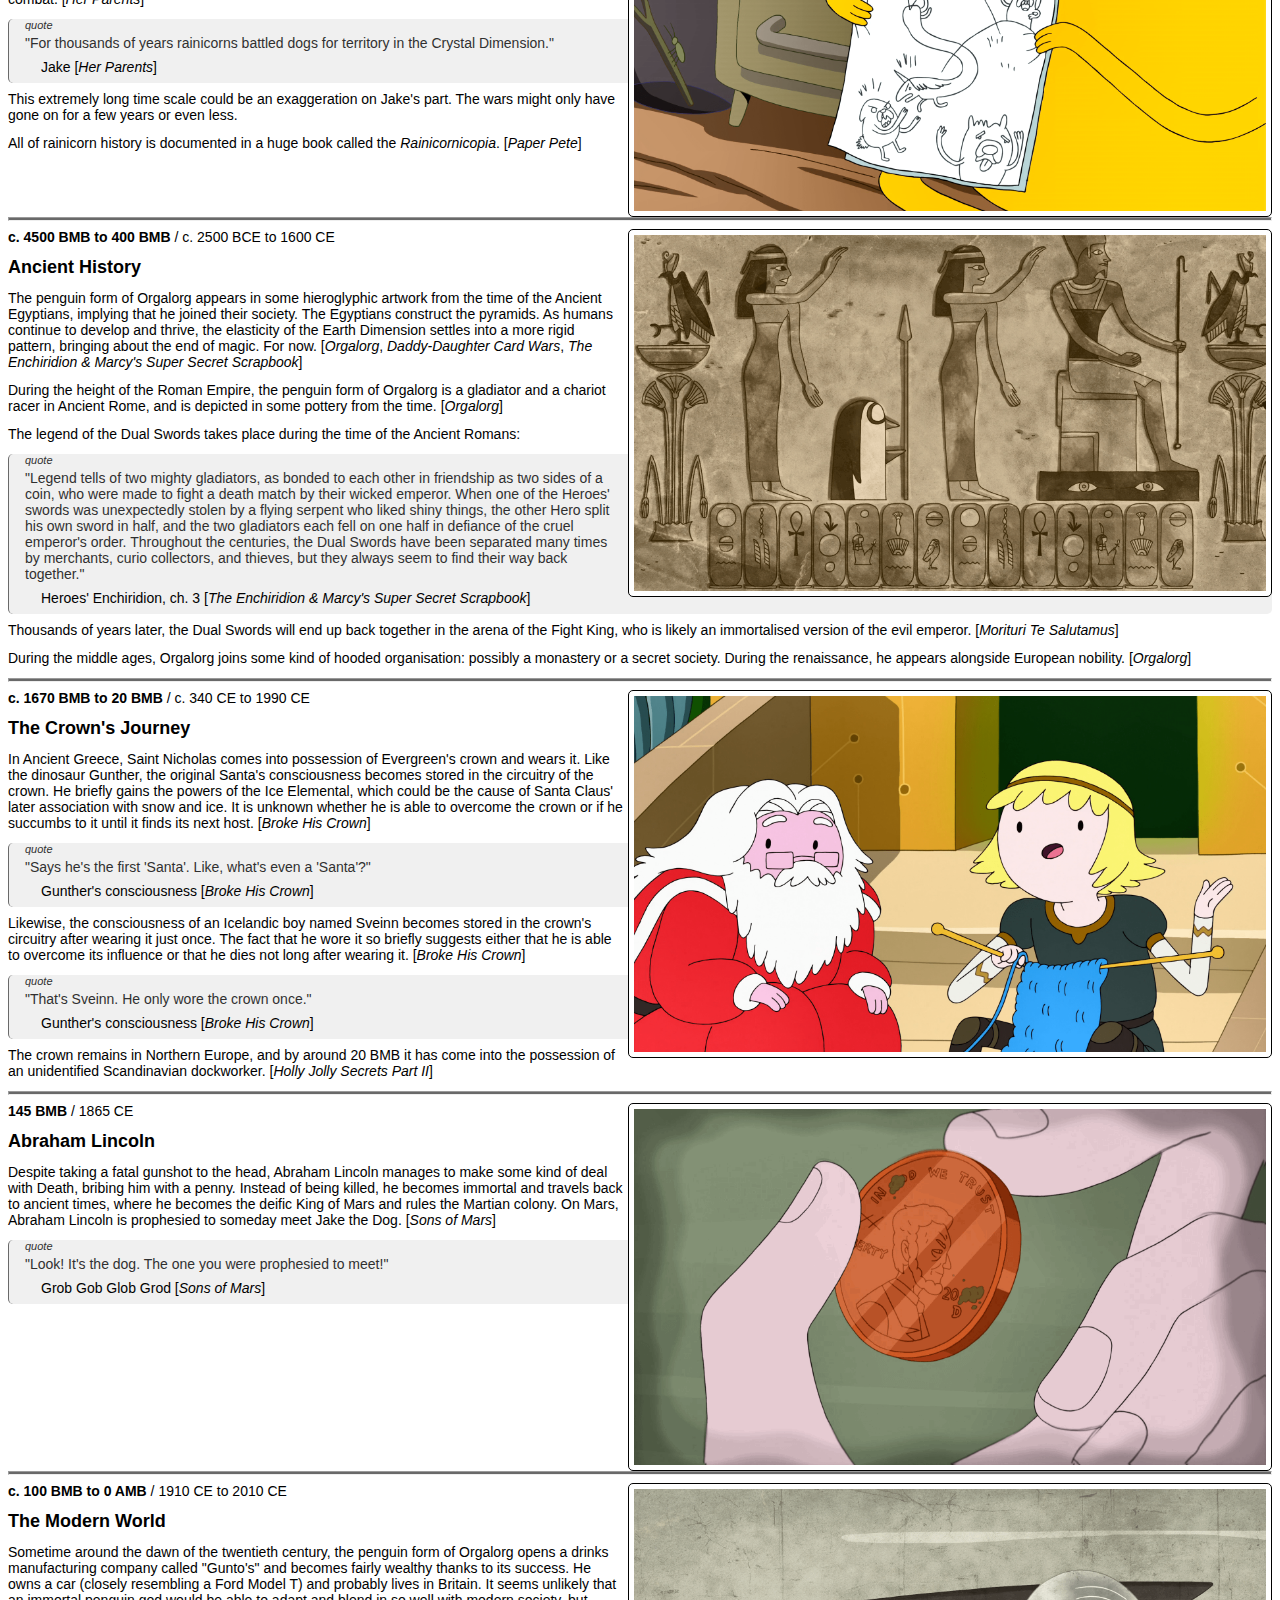
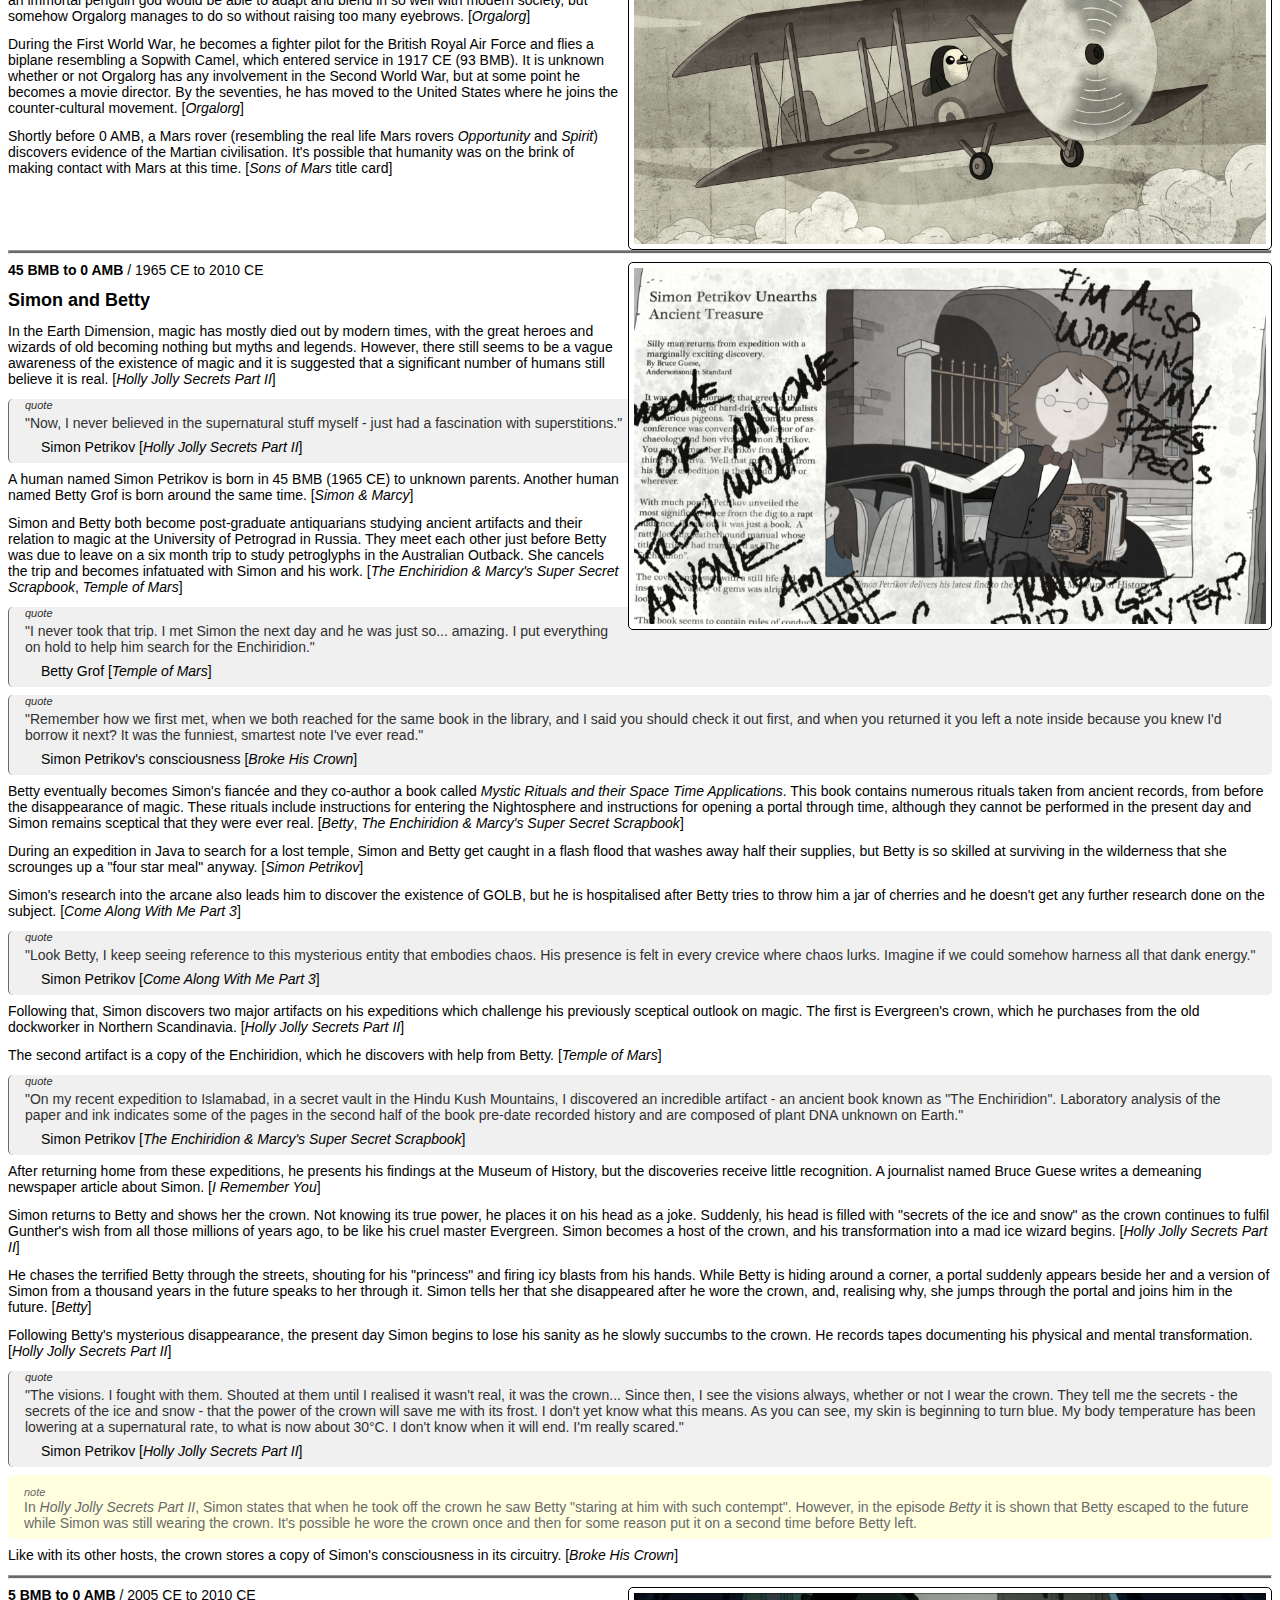
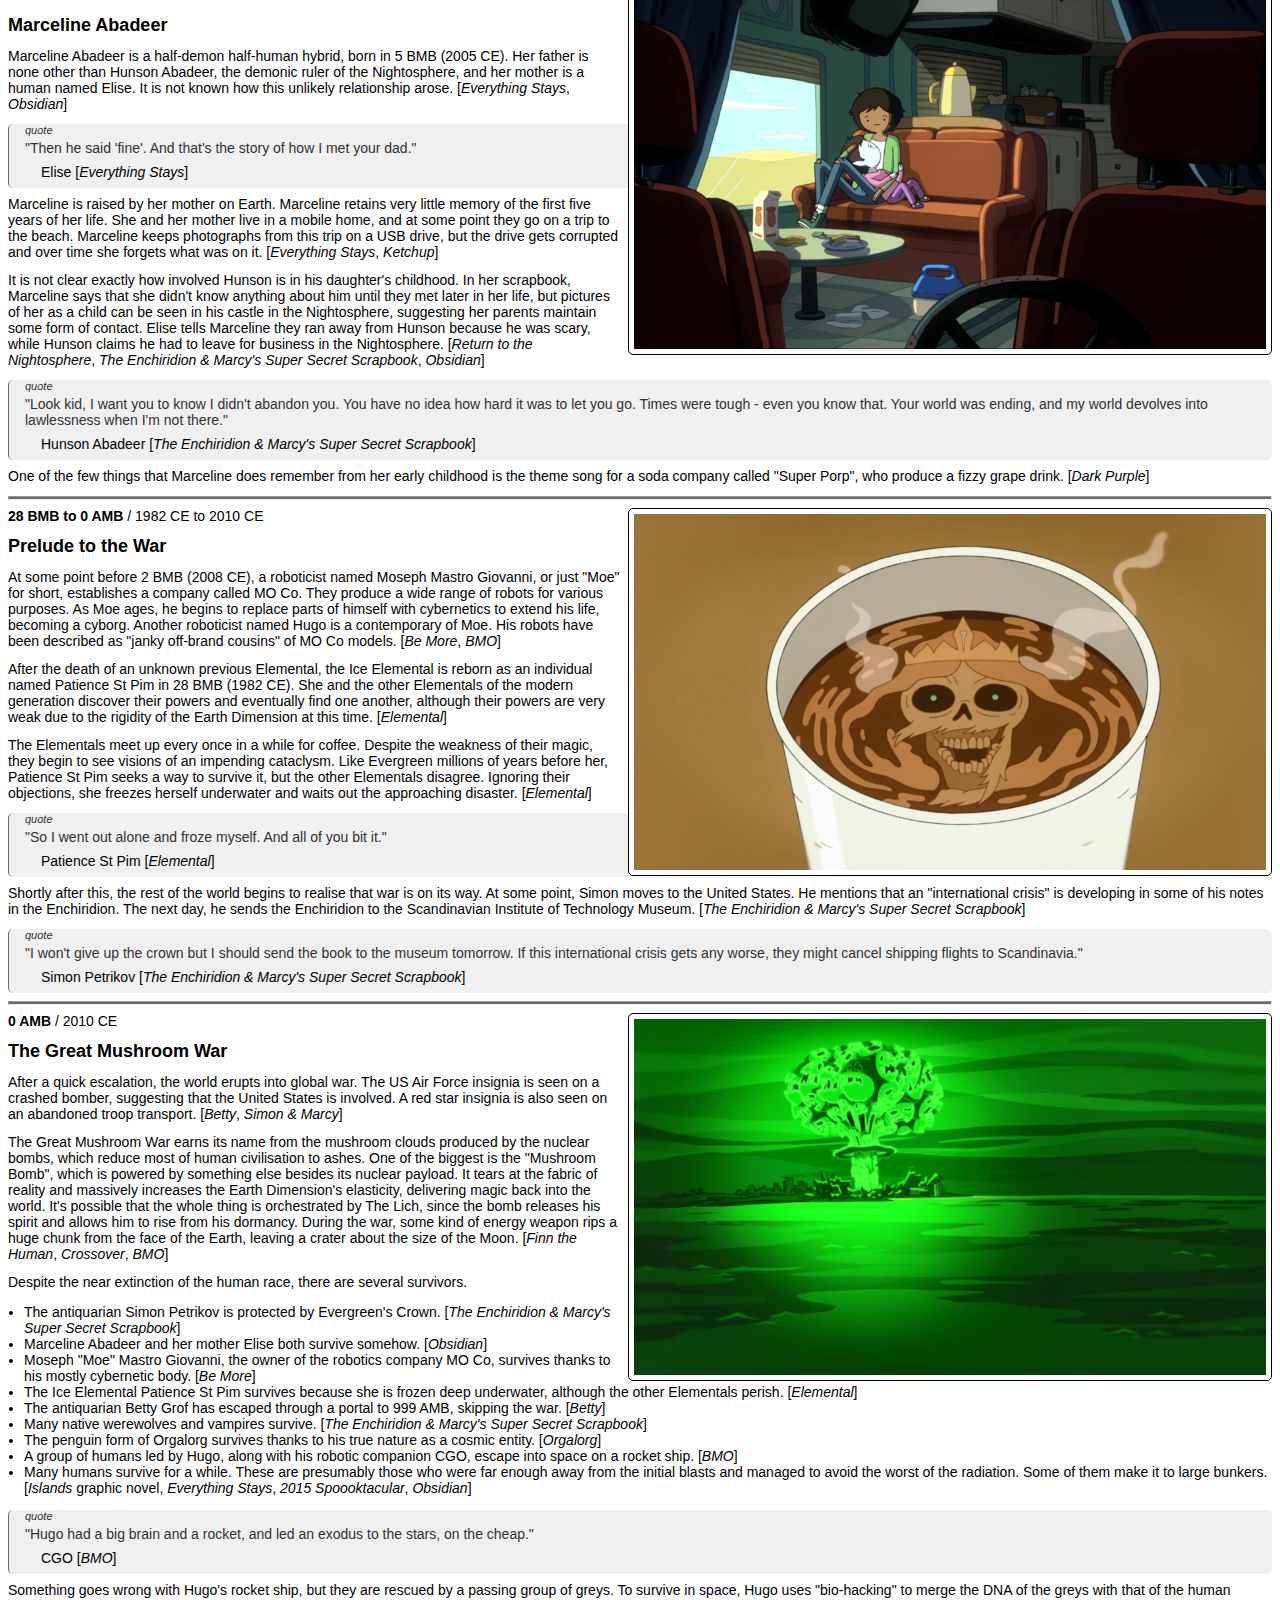
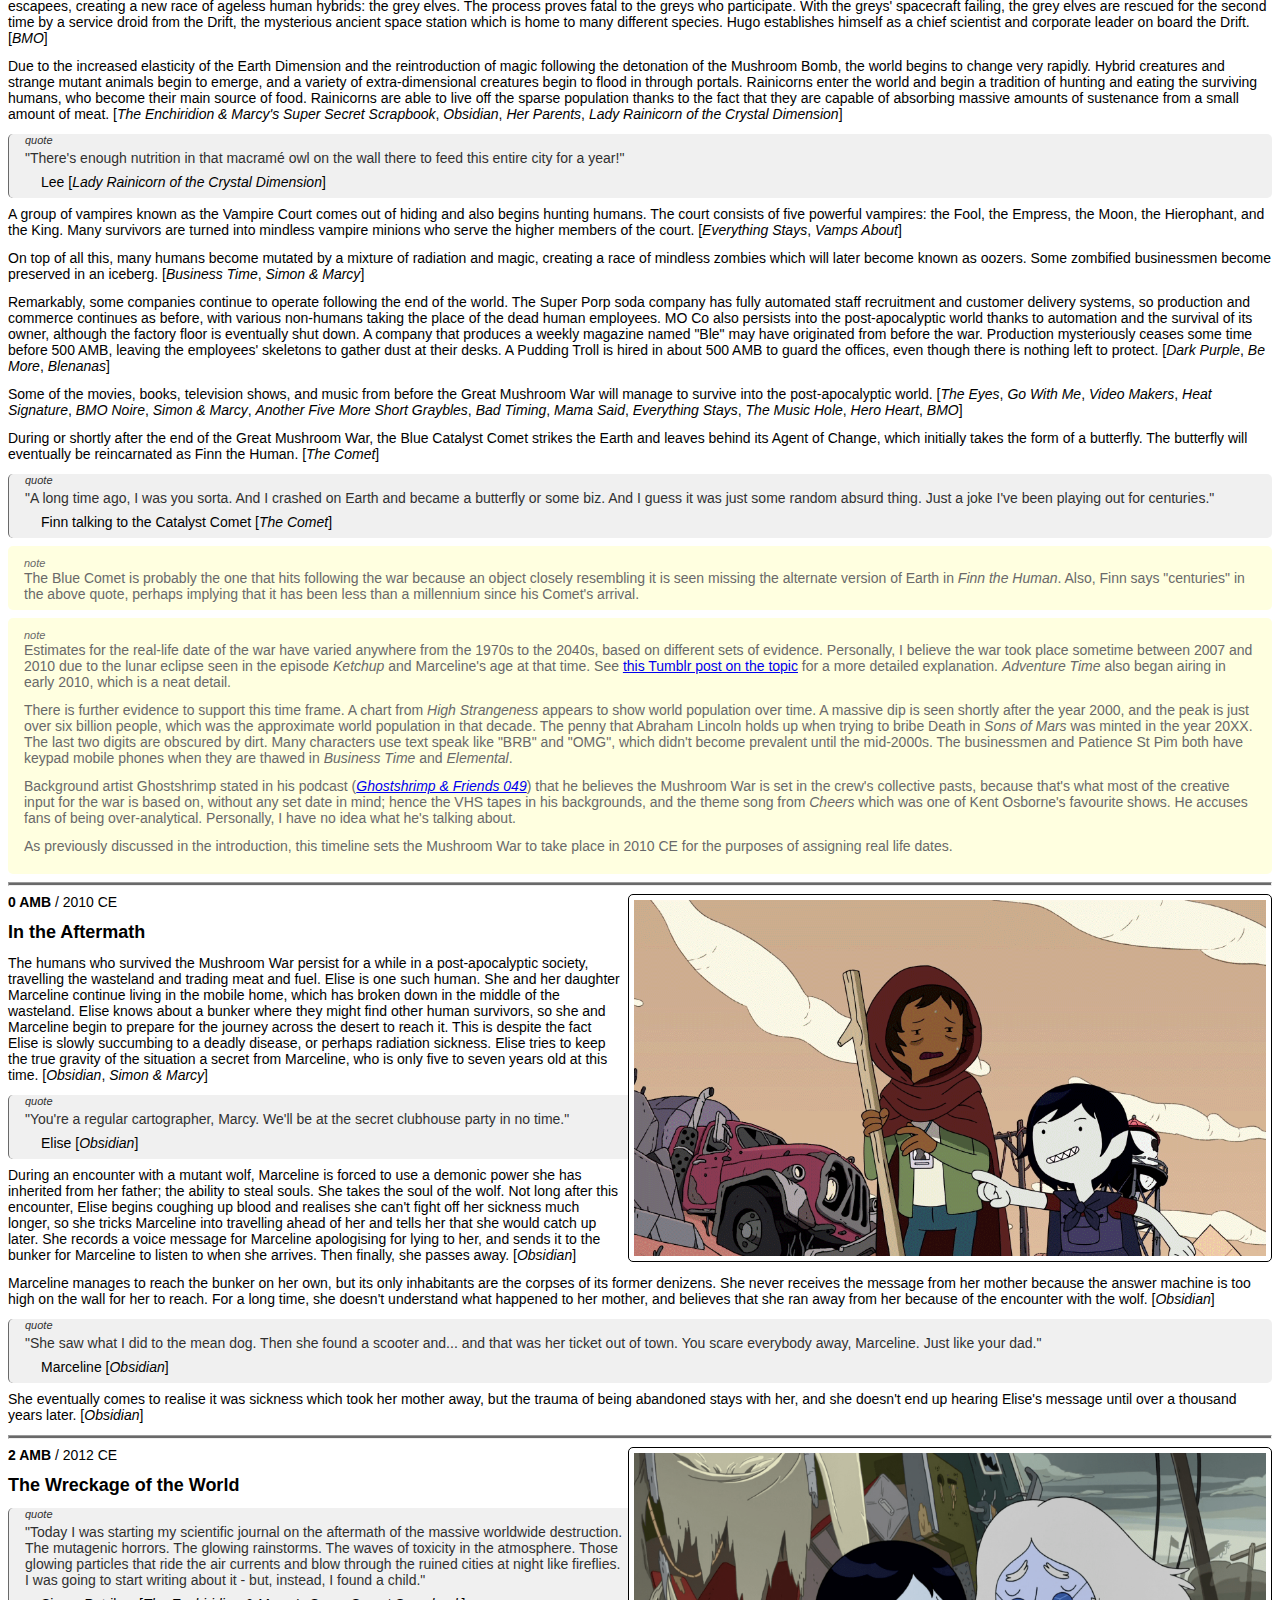
==== commit 176289dc: "Add episode titles for F&C eps 3+4." ====
--- a/index.html
+++ b/index.html
@@ -29,7 +29,7 @@
 </nav>
 
 <h1>A COMPLETE TIMELINE / CHRONOLOGY OF THE HISTORY OF THE <em>ADVENTURE TIME</em> MULTIVERSE, BY JAGM</h1>
-<p>Last updated on the 23<sup>rd</sup> of July 2023 (<a href="https://github.com/J4gm/J4gm.github.io/commits/master" target="_blank">change log</a>)</p>
+<p>Last updated on the 31<sup>st</sup> of August 2023 (<a href="https://github.com/J4gm/J4gm.github.io/commits/master" target="_blank">change log</a>)</p>
 <hr>
 </div><!-- /.container -->
 
@@ -66,7 +66,7 @@
 <img class="img-fluid" src="images/paper pete 2.png" alt="">
 <h3 id="sources">Sources</h3>
 <p><em>Adventure Time</em> is a large franchise, and as a result it has spawned a lot of spin-off media, such as comics, graphic novels, and video games. However, a lot of this officially licensed material is written without the creative input of the show's crew, so is usually considered non-canon.</p>
-<p><strong><a href="https://twitter.com/_jagm_/status/1369669352484638721", target="_blank">There is no official definition of canon</a></strong>, but for the sake of simplicity a piece of media must meet the following criteria to be considered canon on this site:</p>
+<p><strong>There is no official definition of canon</strong>, but for the sake of simplicity a piece of media must meet the following criteria to be considered canon on this site:</p>
 <ol>
   <li>It must not significantly contradict another piece of canon media.</li>
   <li>It must have significant creative input from a member of the <em>Adventure Time</em> cast or crew.</li>
@@ -97,7 +97,7 @@
   <p>"Before there was time&nbsp;- before there was anything&nbsp;- there was nothing. And before there was nothing, there were monsters."</p>
   <p class="quotesrc">The Lich [<em>Gold Stars</em>]</p>
 </div>
-<p>In the very beginning, reality exists as a chaotic sea of monsters. Beings such as Orgalorg, Coconteppi, and The Lich reside in this writhing mass. By incomprehensible chance, the monsters eventually come to a common agreement on the state of reality, and this consensus becomes the Multiverse. According to an ancient tome called the Enchiridion, the Multiverse is therefore not actually material. The Multiverse is an emergent product of consciousness rather than consciousness being an emergent product of the Multiverse. Every sentient being that lives in the Multiverse paradoxically maintains its existence by experiencing it, and this also means that every sentient being has an existence beyond the material, known as their soul. [<em>Gold Stars</em>, <em>The Enchiridion & Marcy's Super Secret Scrapbook</em>, <em>Together Again</em>]</p>
+<p>In the very beginning, reality exists as a chaotic sea of monsters. Beings such as Orgalorg, Coconteppi, and The Lich reside in this writhing mass. By incomprehensible chance, the monsters eventually come to a common agreement on the state of reality, and this consensus becomes the Multiverse. According to an ancient tome called the Enchiridion, the Multiverse is therefore not actually material. The Multiverse is an emergent product of consciousness rather than consciousness being an emergent product of the Multiverse. Every sentient being that lives in the Multiverse paradoxically maintains its existence by experiencing it, and this also means that every sentient being has an existence beyond the material, known as their soul. [<em>Gold Stars</em>, <em>The Enchiridion & Marcy's Super Secret Scrapbook</em>, <em>Together Again</em>, <em>Wizard City</em>]</p>
 <div class="quote">
   <p class="eltype">quote</p>
   <p>"Third Orb does not exist", said the Sage.</p>
@@ -450,6 +450,7 @@
   <p>According to another account, Simon and Betty's first date was a trip to a skating rink. [<em>Adventure Time #19</em>]</p>
 </div>
 <p>Betty eventually becomes Simon's fiancée and they co-author a book called <em>Mystic Rituals and their Space Time Applications</em>. This book contains numerous rituals taken from ancient records, from before the disappearance of magic. These rituals include instructions for entering the Nightosphere and instructions for opening a portal through time, although they cannot be performed in the present day and Simon remains sceptical that they were ever real. [<em>Betty</em>, <em>The Enchiridion & Marcy's Super Secret Scrapbook</em>]</p>
+<p>During an expedition in Java to search for a lost temple, Simon and Betty get caught in a flash flood that washes away half their supplies, but Betty is so skilled at surviving in the wilderness that she scrounges up a "four star meal" anyway. [<em>Simon Petrikov</em>]</p>
 <p>Simon's research into the arcane also leads him to discover the existence of GOLB, but he is  hospitalised after Betty tries to throw him a jar of cherries and he doesn't get any further research done on the subject. [<em>Come Along With Me Part 3</em>]</p>
 <div class="quote">
   <p class="eltype">quote</p>
@@ -615,7 +616,7 @@
 <p class="note"><span class="eltype">note</span><br>Simon implies that Marceline is the first person he found, but his diary from <em>Friends Forever</em> and the fact that he knew about the refugee camp in the mall suggest that he met other survivors.</p>
 <p>At some point, some wizards steal the Enchiridion from the Scandinavian Institute of Technology and bring it back to America. [<em>The Enchiridion & Marcy's Super Secret Scrapbook</em>]</p>
 <p>Simon and Marceline begin to settle into their post-apocalyptic lifestyle. Simon becomes a father figure to Marceline in a way that her real father had never been. He gives Marceline a rudimentary education despite the fact that his mental state continues to deteriorate. They both practise kung fu using books they find, as a way to combat anything that might try to harm them. Simon begins writing a journal called <em>Weekly Records in the Wreckage of the World</em>. [<em>The Enchiridion & Marcy's Super Secret Scrapbook</em>]</p>
-<p>One day, the two venture into an abandoned city to try to find "chicken soup" to cure Marceline's fever. They have their first encounter with undead creatures while looting an abandoned store, and Marceline names them "oozers" because of the thick green liquid that oozes from their orifices. They get pursued and cornered by oozers and Simon is forced to use the crown for self-defence, using his powerful ice magic to defeat them. However, it further transforms him and his descent into madness accelerates. [<em>Simon & Marcy</em>, <em>The Enchiridion & Marcy's Super Secret Scrapbook</em>]</p>
+<p>One day, the two venture into an abandoned city to try to find "chicken soup" to cure Marceline's fever. They have their first encounter with undead creatures while looting an abandoned store, and Marceline names them "oozers" because of the thick green liquid that oozes from their orifices. They get pursued and cornered by oozers and Simon is forced to use the crown for self-defence, using his powerful ice magic to defeat them. However, it further transforms him and his descent into madness accelerates. This happens a few times, but with Marceline's help he is sometimes able to resist the urge to resort to the crown's power. [<em>Simon & Marcy</em>, <em>The Enchiridion & Marcy's Super Secret Scrapbook</em>, <em>Simon Petrikov</em>]</p>
 <p class="note"><span class="eltype">note</span><br>"Chicken soup" might be Simon's word for medicine which he uses to make Marceline feel less worried, which would explain why the "food truck" they find resembles an ambulance. Because of this, Marceline might have false memories making her believe that the medicine was actually chicken soup.</p>
 <p>At around the same time, a strange pink substance begins materialising across the ruins. This substance is a collective consciousness called the Mother Gum. It is not known whether the Mother Gum formed on Earth or came from a different dimension, but it begins assisting Simon and Marceline. [<em>Simon & Marcy</em>, <em>Bonnie and Neddy</em>]</p>
 <div class="quote">
@@ -630,6 +631,7 @@
   <p class="quotesrc">Heroes' Enchiridion, ch. 8 [<em>The Enchiridion & Marcy's Super Secret Scrapbook</em>]</p>
 </div>
 <p class="noncanon"><span class="eltype">non-canon information</span><br>Finn and Jake come across Simon and Marceline while they are travelling through time after escaping the Vanishing Point. They tell Marceline to look after an object called the Time Amulet for them so she can give it to them in the future and complete the resulting causal loop. [<em>Beginning of the End</em> bonus chapter]</p>
+<p>As Simon looks after Marceline and sees her grow into a capable person, he begins to wonder what his life would be like in a world where he is no longer fighting for her survival every day. [<em>Simon Petrikov</em>]</p>
 <hr class="thickheader">
 
 <img class="img-fluid" src="images/weekly records.png" alt="">
@@ -788,7 +790,7 @@
 <img class="img-fluid" src="images/skyhooks II.png" alt="">
 <h4 id="the-land-of-ooo">0 AMB to 996 AMB<span class="notbold"> / 2010 CE to 3006 CE</span></h4>
 <h3>The Land of Ooo</h3>
-<p>A chunk of the western former United States becomes isolated and forms a small island continent. This continent becomes known as the Land of Ooo. The formation process is incredibly quick, taking less than a thousand years in total. Much of the cityscape becomes completely submerged under the ocean. Other parts of it are buried underneath deserts, or reclaimed by nature. [<em>Ocean of Fear</em>, <em>All the Little People</em>, <em>James</em>]</p>
+<p>A chunk of the western former United States becomes isolated and forms a small island continent. This continent becomes known as the Land of Ooo. The formation process is incredibly quick, taking less than a thousand years in total. Much of the cityscape becomes completely submerged under the ocean. Other parts of it are buried underneath deserts, or reclaimed by nature. Huntress Wizard claims that the most ancient part of the Land of Ooo is the Heart of the Forest. [<em>Ocean of Fear</em>, <em>All the Little People</em>, <em>James</em>, <em>Simon Petrikov</em>]</p>
 <div class="note">
   <p><span class="eltype">note</span><br>Although never explicitly confirmed, it is widely accepted that the Land of Ooo is an isolated chunk of the western United States. There is plenty of evidence to support this.</p>
   <p>A highway junction sign can be seen in the background of <em>Simon & Marcy</em> with directions to both Interstate 5 and Route 101. These two roads meet in Los Angeles and various other Californian cities. Combined with the appearance of familiar landmarks like the Vincent Thomas Bridge and the LA River, this seems to confirm that the ruined city in <em>Simon & Marcy</em> which was later swept away by the tidal wave is Los Angeles. Signs for Route 101 are also seen in <em>I Remember You</em>.</p>
@@ -1612,8 +1614,8 @@
 <div class="alttimeline">
   <p><span class="eltype">alternate timeline</span></p>
   <img class="img-fluid" src="images/fionna and cake.png", alt="">
-  <h3 id="fionna-and-cake-timeline">Fionna and Cake timeline</h3>
-  <p>While <em>Fionna and Cake</em> appears to be little more than fan-fiction, it's likely that somewhere within the vast reaches of the Multiverse these characters really exist. The gender-swapped timeline has a history distinct from that of the main timeline, although it can occasionally be contradictory due to the fact that several different authors aside from just Ice King contribute to the continuity, including Marceline, Lumpy Space Princess, Gunter, and whoever created the strange tapes. [<em>Bad Little Boy</em>, <em>The Prince Who Wanted Everything</em>, <em>Fionna & Cake #6</em>, <em>Fionna and Cake and Fionna</em>]</p>
+  <h3 id="fionna-and-cake-timeline">Original Fionna and Cake timeline</h3>
+  <p>While <em>Fionna and Cake</em> appears to be little more than fan-fiction, these characters do really exist within the vast reaches of the Multiverse. The gender-swapped timeline has a history distinct from that of the main timeline, although it can occasionally be contradictory due to the fact that several different authors aside from just Ice King contribute to the continuity, including Marceline, Lumpy Space Princess, Gunter, and whoever created the strange tapes. [<em>Bad Little Boy</em>, <em>The Prince Who Wanted Everything</em>, <em>Fionna & Cake #6</em>, <em>Fionna and Cake and Fionna</em>, <em>Fionna Campbell</em>]</p>
   <p>Cake the Cat and Fionna the Human are the gender-swapped counterparts to Jake the Dog and Finn the Human. Just like Finn and Jake, they live in the Tree Fort with BMO. The ruler of the Candy Kingdom is Prince Gumball, and they have a devious and unpredictable vampire acquaintance named Marshall Lee. Their main nemesis is the Ice Queen. [<em>Fionna and Cake</em>]</p>
   <p>According to Gunter, the origin of the Ice Queen is completely different from the tale of Simon Petrikov. There is once a water nymph who saves a cat from drowning. In return, the cat goes on a quest to retrieve a gem to make the nymph immortal, even though the nymph says she is not interested in living forever. The nymph secretly follows the cat to make sure they do not get hurt, and ends up saving their life yet again, but is mortally injured in the process. The cat uses the gem to grant her immortality, and it transforms her into the mad Ice Queen. She begins kidnapping princes, hoping that their love will be enough to thaw her back into her mortal self. [<em>Fionna & Cake #6</em>]</p>
   <p>Ice King's first Fionna and Cake story is about a "date" between Prince Gumball and Fionna. The Ice Queen kidnaps Prince Gumball and then impersonates him so she can ask Fionna on a date, then invites her into Gumball's room and tries to defeat her. However, Fionna and Cake foil her plan. The real Prince Gumball also asks Fionna on a date after this heroic rescue, but Fionna declines. [<em>Fionna and Cake</em>]</p>
@@ -1622,6 +1624,7 @@
   <p>In a story written by Lumpy Space Princess, her genderswapped counterpart Lumpy Space Prince travels to Ooo and learns not to care about parental disapproval. [<em>The Prince Who Wanted Everything</em>]</p>
   <p>Ice King compiles a collection of short stories at one point. In these, Flame Prince is shown to have learned English, and Ice Queen is alive, even though this contradicts Gunter's story. [<em>Five Short Tables</em>]</p>
   <p>The story depicted by the mysterious tapes shows Queen of Ooo tricking Fionna and Cake by disguising herself as a mummy. There are many other tapes containing many other stories. [<em>Fionna and Cake and Fionna</em>]</p>
+  <p>And in other universes, more Fionnas and more Cakes surely reside... [<em>Fionna Campbell</em>]</p>
 </div>
 <hr class="thickheader">
 
@@ -2934,7 +2937,7 @@
   <p>"What? This is how I cope!"</p>
   <p class="quotesrc">Simon [<em>Obsidian</em>]</p>
 </div>
-<p>Eventually, many ships full of humans make the crossing from Founders' Island to the Land of Ooo, ready to re-inhabit their abandoned Earth. [<em>Come Along With Me Part 4</em>]</p>
+<p>Eventually, many ships full of humans make the crossing from Founders' Island to the Land of Ooo, ready to re-inhabit their abandoned Earth. [<em>Come Along With Me Part 4</em>, <em>Simon Petrikov</em>]</p>
 <hr class="thickheader">
 
 <h1 id="the-future">THE FUTURE</h1>
@@ -2974,7 +2977,7 @@
   <p class="quotesrc"> Marceline singing <em>Monster</em> [<em>Obsidian</em>]</p>
 </div>
 <p>Marceline and Princess Bubblegum share a kiss. Just like Marceline's breakup song drove Molto Larvo to anger and fear, her love song provokes an opposite reaction and drives the dragon to remember its own tragic past. The dragon undergoes a metamorphosis, and from its body is born a harmless and carefree new creature. See-Thru Princess overrules her advisors and destroys the force field to release Glassboy and the others. In the process, her body is cracked, but she refuses to step down and let her advisors take over. Instead, it is revealed that the advisors themselves, along with many other glass people, have actually been hiding their own cracks the whole time. [<em>Obsidian</em>]</p>
-<p>Simon, Finn, Bronwyn, and a squadron of banana guards arrive a little too late to be of any help, but stick around for the after-party. Marceline and Bubblegum share a dance, and the Glass Kingdom is safe once more. [<em>Obsidian</em>]</p>
+<p>Simon, Finn, Bronwyn, and a squadron of banana guards arrive a little too late to be of any help, but stick around for the after-party. Jake has passed on by this time, and Finn has a tattoo of him on his chest in memory. Marceline and Bubblegum share a dance, and the Glass Kingdom is safe once more. [<em>Obsidian</em>, <em>Simon Petrikov</em>]</p>
 <div class="quote">
   <p class="eltype">quote</p>
   <p>"This is nice. We never get to dance. You're always the one performing."</p>
@@ -3011,7 +3014,24 @@
   <p class="quotesrc"> Peps [<em>Wizard City</em>]</p>
 </div>
 <p>Following the death of Brain Wizard and half the other Wiz Arts teachers, the conjuration teacher Weapon Head becomes the new headteacher. For defeating Coconteppi, Peps' charges for the past crimes of Peppermint Butler are dropped. He turns down a promotion to the rank of salamander so that he can continue to be in skink class with Cadebra. The two of them manage to transmute Larry back into a person, and are forced to break the news that his cousin has been killed. [<em>Wizard City</em>]</p>
-<p>Meanwhile, it turns out that Choose Goose has somehow survived the deadly effects of the ichor. He retrieves Bufo's tadpoles from the tomb of Coconteppi, but his new evil motivations may forever remain a mystery... [<em>Wizard City</em>]</p>
+<p>Meanwhile, it turns out that Choose Goose has somehow survived the deadly effects of the ichor, and he revels in its dark power. He retrieves Bufo's tadpoles from the tomb of Coconteppi, and puts his evil plans in motion... [<em>Wizard City</em>]</p>
+<hr class="thickheader">
+
+<img class="img-fluid" src="images/simons-crisis.png" alt="">
+<h4 id="simons-crisis">1013 AMB<span class="notbold"> / 3024 CE</span></h4>
+<h3>Simon's Crisis</h3>
+<p>It has been twelve years since the Great Gum War and Betty's amalgamation with GOLB. The human settlers of Ooo have built a futuristic city in the sky, and Simon lives among them. But although they are humans, these are not his people. Simon is an outsider from another age. He makes money by acting as a literal exhibit; a living demonstration of what humans were like a thousand years ago. He struggles to find any meaning in his life. He has managed to give up his habit of wearing Ice King's old clothes as a coping mechanism, but the trauma of his time as a mad wizard still haunts him, as does the unexpected success of his Fionna and Cake fan-fictions, which have become a sleeper hit following his restoration. Simon resents his past and insists that it was the Ice King who wrote those stories, not him. [<em>Simon Petrikov</em>]</p>
+<p>Meanwhile, Finn continues his life as an adventurer and a hero of Ooo. He mourns the loss of Jake, but he takes on some of Jake's descendents as apprentices, including Bronwyn and T.V. He remains on good terms with Huntress Wizard but the state of their relationship is unclear. Finn tries to cheer Simon up by taking him on a daring adventure into the Heart of the Forest, but it only makes Simon feel more out of place in the Land of Ooo and he goes home injured and upset. [<em>Obsidian</em>, <em>Simon Petrikov</em>]</p>
+<p>Driven over the edge, and egged on by an evil Choose Goose who Simon inexplicably has caged up in his home, Simon opens up his secret shrine and attempts to summon GOLB so that he can see Betty again. The ritual fails, but a different connection is made. A connection with another universe. And that universe is...</p>
+<div class="alttimeline">
+  <p><span class="eltype">alternate timeline</span></p>
+  <img class="img-fluid" src="images/human-au.png", alt="">
+  <h3 id="human-au">Fionna and Cake: Human AU!</h3>
+  <p>In a city on ordinary twenty-first century Earth, Fionna Campbell lives an ordinary life with her ordinary cat. Like so many ordinary people, she is going through tough times. After a recent breakup with her boyfriend "DJ Flame", and being fired from the most recent of the five jobs she has held this year, she is struggling to pay rent. Aside from her cat she is good friends with Marshall Lee, a busker whose mother is Fionna's landlady, and Gary Prince, an employee at a coffee shop bakery called Butler's Buttery Buns. [<em>Fionna Campbell</em>]</p>
+  <p>Cake begins acting up, and without any money for the vet, Marshall Lee recommends that Fionna takes her to his contact; a dodgy individual named Ellis P. who claims to be able to commune with animals. Ellis feeds Cake catnip, and while tripping out she jumps into an ice cream vendor's stall and mysteriously disappears... [<em>Fionna Campbell</em>]</p>
+</div>
+<p>A bewildered Cake emerges from the back of an equally bewildered Simon's head, and this ordinary cat suddenly finds herself in the extraordinary Land of Ooo. [<em>Simon Petrikov</em>]</p>
+<p><em>To be continued... check back next week!</em></p>
 <hr class="thickheader">
 
 <img class="img-fluid" src="images/high strangeness 3.png" alt="">
@@ -3028,16 +3048,10 @@
 <img class="img-fluid" src="images/finn-and-jake-are-dead.png" alt="">
 <h4 id="finn-and-jake-are-dead">10?? AMB<span class="notbold"> / 30?? CE</span></h4>
 <h3>The End of Finn and Jake</h3>
-<p>Like all mortals, Finn and Jake must eventually cash in their chips. Jake is the first to go. His death is foreseen by his daughter Charlie, whose vision predicts that he will die when Charlie is in her twenties, although it's up to speculation how long that actually is when taking into account the very unconventional ageing process of the pups. In the vision, Jake chokes on a sandwich, but this could be metaphorical rather than his literal cause of death. Charlie also foresees the birth of her son Gibbon, who is Jake's grandson. [<em>Together Again</em>, <em>Daddy-Daughter Card Wars</em>]</p>
+<p>Like all mortals, Finn and Jake must eventually cash in their chips. As already mentioned, Jake was the first to go. His death is foreseen by his daughter Charlie, whose vision predicts that he will die when Charlie is in her twenties, although it's up to speculation how long that actually is when taking into account the very unconventional ageing process of the pups. In the vision, Jake chokes on a sandwich, but this could be metaphorical rather than his literal cause of death. Charlie also foresees the birth of her son Gibbon, who is Jake's grandson. [<em>Together Again</em>, <em>Daddy-Daughter Card Wars</em>]</p>
 <div class="noncanon">
   <p><span class="eltype">non-canon information</span><br>According to one account, after Jake dies he expands to an enormous size and his carcass is used to fill the crater in the Earth's surface. [<a href="https://twitter.com/wolfhard/status/1152323734226661376" target="_blank">Steve Wolfhard</a>]</p>
   <p>Gibbon is pup number seven, meaning he is the second of Jake's grandchildren. His unique power is something called "pee-pee", but it is somehow "stolen" from him. [<a href="https://wolfhard.tumblr.com/post/177700697616/here-are-the-last-pup-posts-x-posted-from-my" target="_blank">Steve Wolfhard</a>]</p>
-</div>
-<p>The events of the remainder of Finn's life remain a mystery, for the most part. By around ten years later, Finn has grown a beard and has a tattoo of Jake on his chest, implying that Jake has passed on by this time. Jake's granddaughter Bronwyn seems to adventure alongside Finn, meaning he might have taken her on as an apprentice. Finn remains close friends with Simon, Marceline, and Princess Bubblegum, and continues to go on adventures and do battle against evil monsters. [<em>Obsidian</em>]</p>
-<div class="quote">
-  <p class="eltype">quote</p>
-  <p>"Hey PB. Y'all got monster trubs?"</p>
-  <p class="quotesrc">Finn [<em>Obsidian</em>]</p>
 </div>
 <p>Over time, Princess Bubblegum seems to give up some of her control over the Candy Kingdom, probably so that she can spend more time living her life with Marceline. She continues to undertake diplomatic missions and other functions, but Peppermint Butler takes over much of the day to day administration of the kingdom once he has completed his education at Wiz Arts. He eventually even gains the crown and the title of princess. He overhauls the Candy Kingdom, and openly uses his magical abilities in its development and upkeep. [<em>Obsidian</em>, <em>Together Again</em>, <em>Wizard City</em>]</p>
 <div class="noncanon">
@@ -3095,14 +3109,14 @@
   <div class="quote">
     <p class="eltype">quote</p>
     <p>"Paralysed Horse's log, July third, three thousand eighty-five."</p>
-    <p class="quotesrc">Paralysed Horse [<em>Bravest Warriors: <a href="https://youtu.be/Q8XbcTiogls">Catbug</a></em>]</p>
+    <p class="quotesrc">Paralysed Horse [<em>Bravest Warriors: Catbug</em>]</p>
   </div>
   <div class="quote">
     <p class="eltype">quote</p>
     <p>"R.I.P. 3070&nbsp;- 3087"</p>
     <p class="quotesrc">Gravestone [<em>Bravest Warriors: This Is Your Paradise</em>]</p>
   </div>
-  <p><em>Bravest Warriors</em> has its own set of historical events, but unless it is confirmed to be a part of the <em>Adventure Time</em> continuity I will not include them in this timeline. The main evidence that the two shows are set in the same continuity is an image that was shown for a single frame during Chris' premonition in the episode <em><a href="https://youtu.be/LostGanERWk" target="_blank">Ultra Wankershim</a></em>, which shows planet Earth with a large chunk missing, just like the Earth in <em>Adventure Time</em>. A popular fan theory is that Chris is descended from Finn, given their blond hair and similar personalities. It's also conceivable that the rest of the humans living on NeoMars are descended from the Islanders. However, this is all just speculation.</p>
+  <p><em>Bravest Warriors</em> has its own set of historical events, but unless it is confirmed to be a part of the <em>Adventure Time</em> continuity I will not include them in this timeline. The main evidence that the two shows are set in the same continuity is an image that was shown for a single frame during Chris' premonition in the episode <em>Ultra Wankershim</em>, which shows planet Earth with a large chunk missing, just like the Earth in <em>Adventure Time</em>. A popular fan theory is that Chris is descended from Finn, given their blond hair and similar personalities. It's also conceivable that the rest of the humans living on NeoMars are descended from the Islanders. However, this is all just speculation.</p>
 </div>
 <hr class="thickheader othernoncanon">
 
@@ -3375,7 +3389,7 @@
   <li class="list-group-item"><a href="#marcelines-reunion">Marceline's Reunion</a></li>
   <li class="list-group-item"><a href="#princess-bubblegum-of-the-candy-kingdom">Princess Bubblegum</a></li>
   <li class="list-group-item"><a href="#the-misunderstood-ice-king">The Misunderstood Ice King</a></li>
-  <li class="list-group-item">&nbsp;&nbsp;&nbsp;&nbsp;<a href="#fionna-and-cake-timeline"><em>Fionna and Cake timeline</em></a></li>
+  <li class="list-group-item">&nbsp;&nbsp;&nbsp;&nbsp;<a href="#fionna-and-cake-timeline"><em>Original Fionna and Cake timeline</em></a></li>
   <li class="list-group-item"><a href="#drama-in-lumpy-space">Drama in Lumpy Space</a></li>
   <li class="list-group-item"><a href="#susan-strong">Susan Strong</a></li>
   <li class="list-group-item"><a href="#the-lich-returns">The Lich Returns</a></li>
@@ -3432,6 +3446,8 @@
   <li class="list-group-item"><strong><a href="#the-future">The Future</a></strong></li>
   <li class="list-group-item"><a href="#return-to-the-glass-kingdom">Return to the Glass Kingdom</a></li>
   <li class="list-group-item"><a href="#the-cult-of-coconteppi">The Cult of Coconteppi</a></li>
+  <li class="list-group-item"><a href="#simons-crisis">Simon's Crisis</a></li>
+  <li class="list-group-item">&nbsp;&nbsp;&nbsp;&nbsp;<a href="#human-au"><em>Fionna and Cake: Human AU!</em></a></li>
   <li class="list-group-item"><a href="#a-new-candy-kingdom">A New Candy Kingdom</a></li>
   <li class="list-group-item"><a href="#finn-and-jake-are-dead">The End of Finn and Jake</a></li>
   <li class="list-group-item othernoncanon"><a href="#bravest-warriors">Bravest Warriors</a></li>
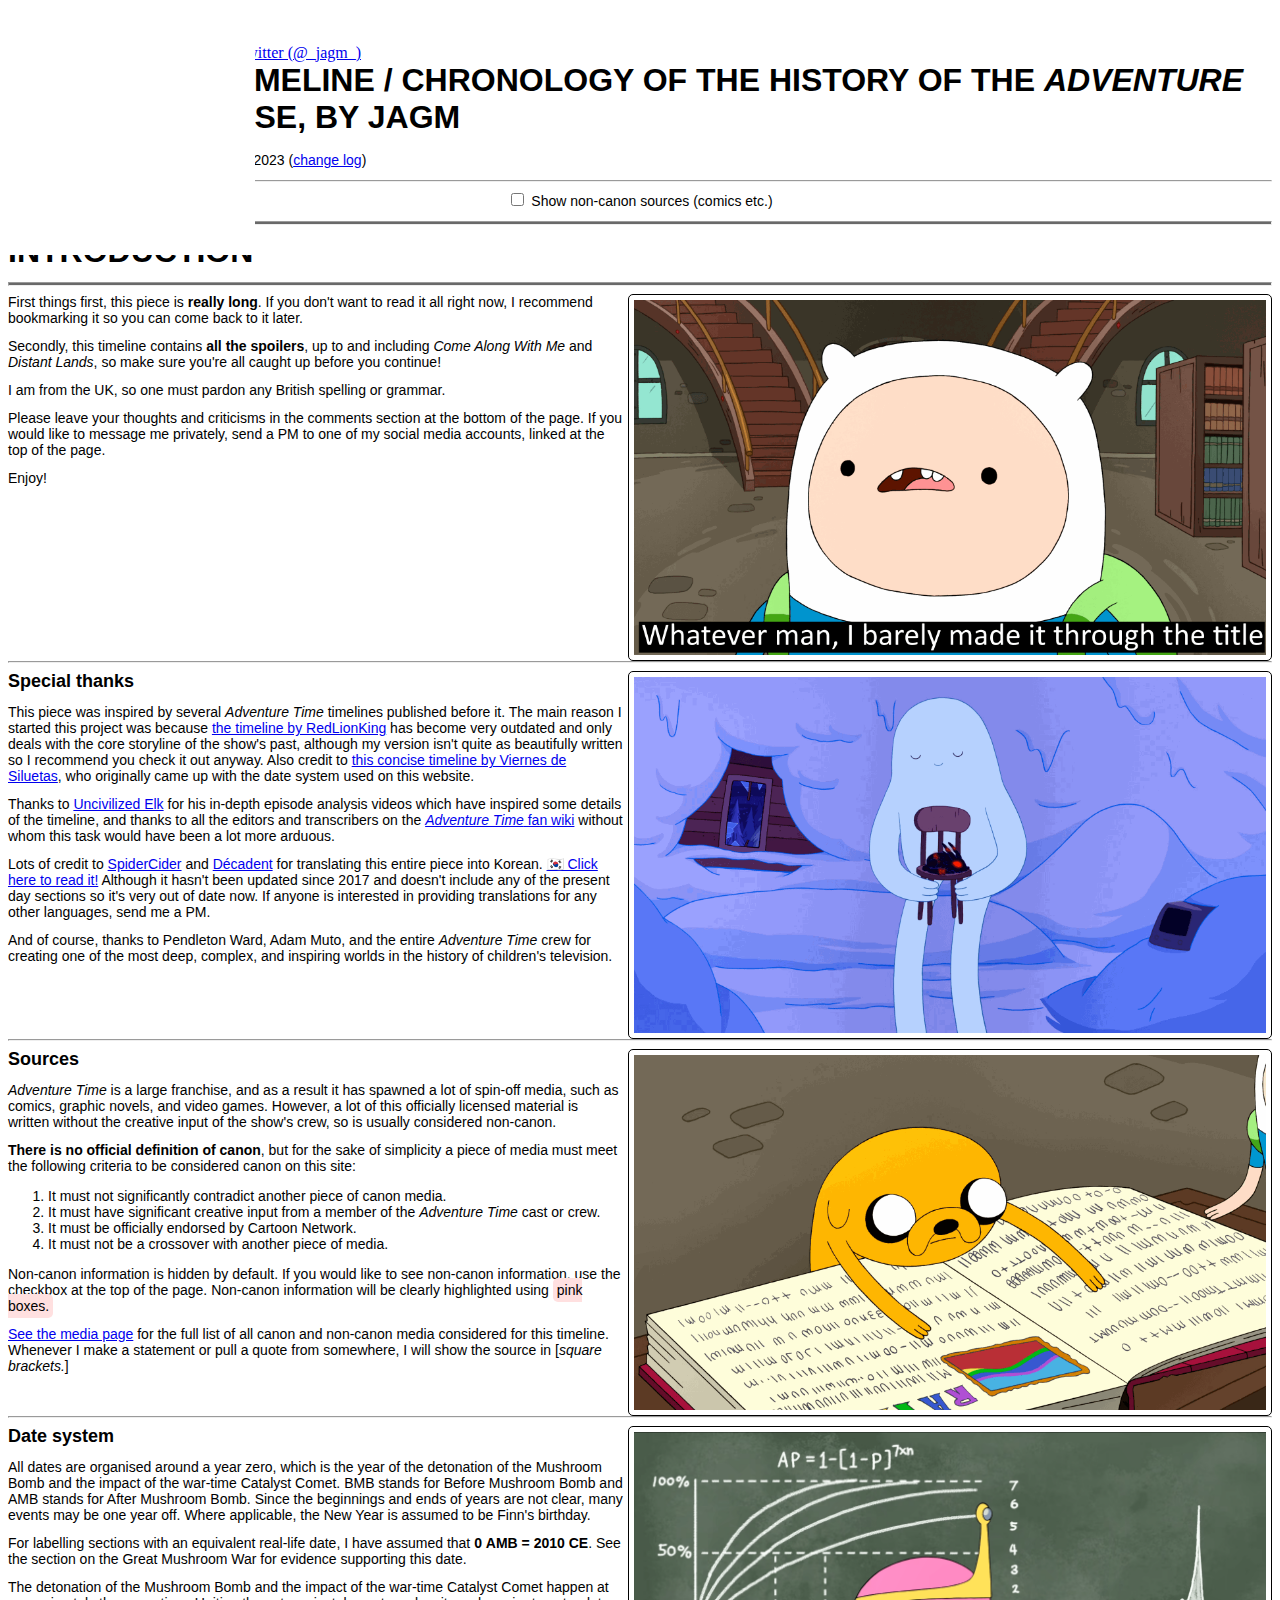
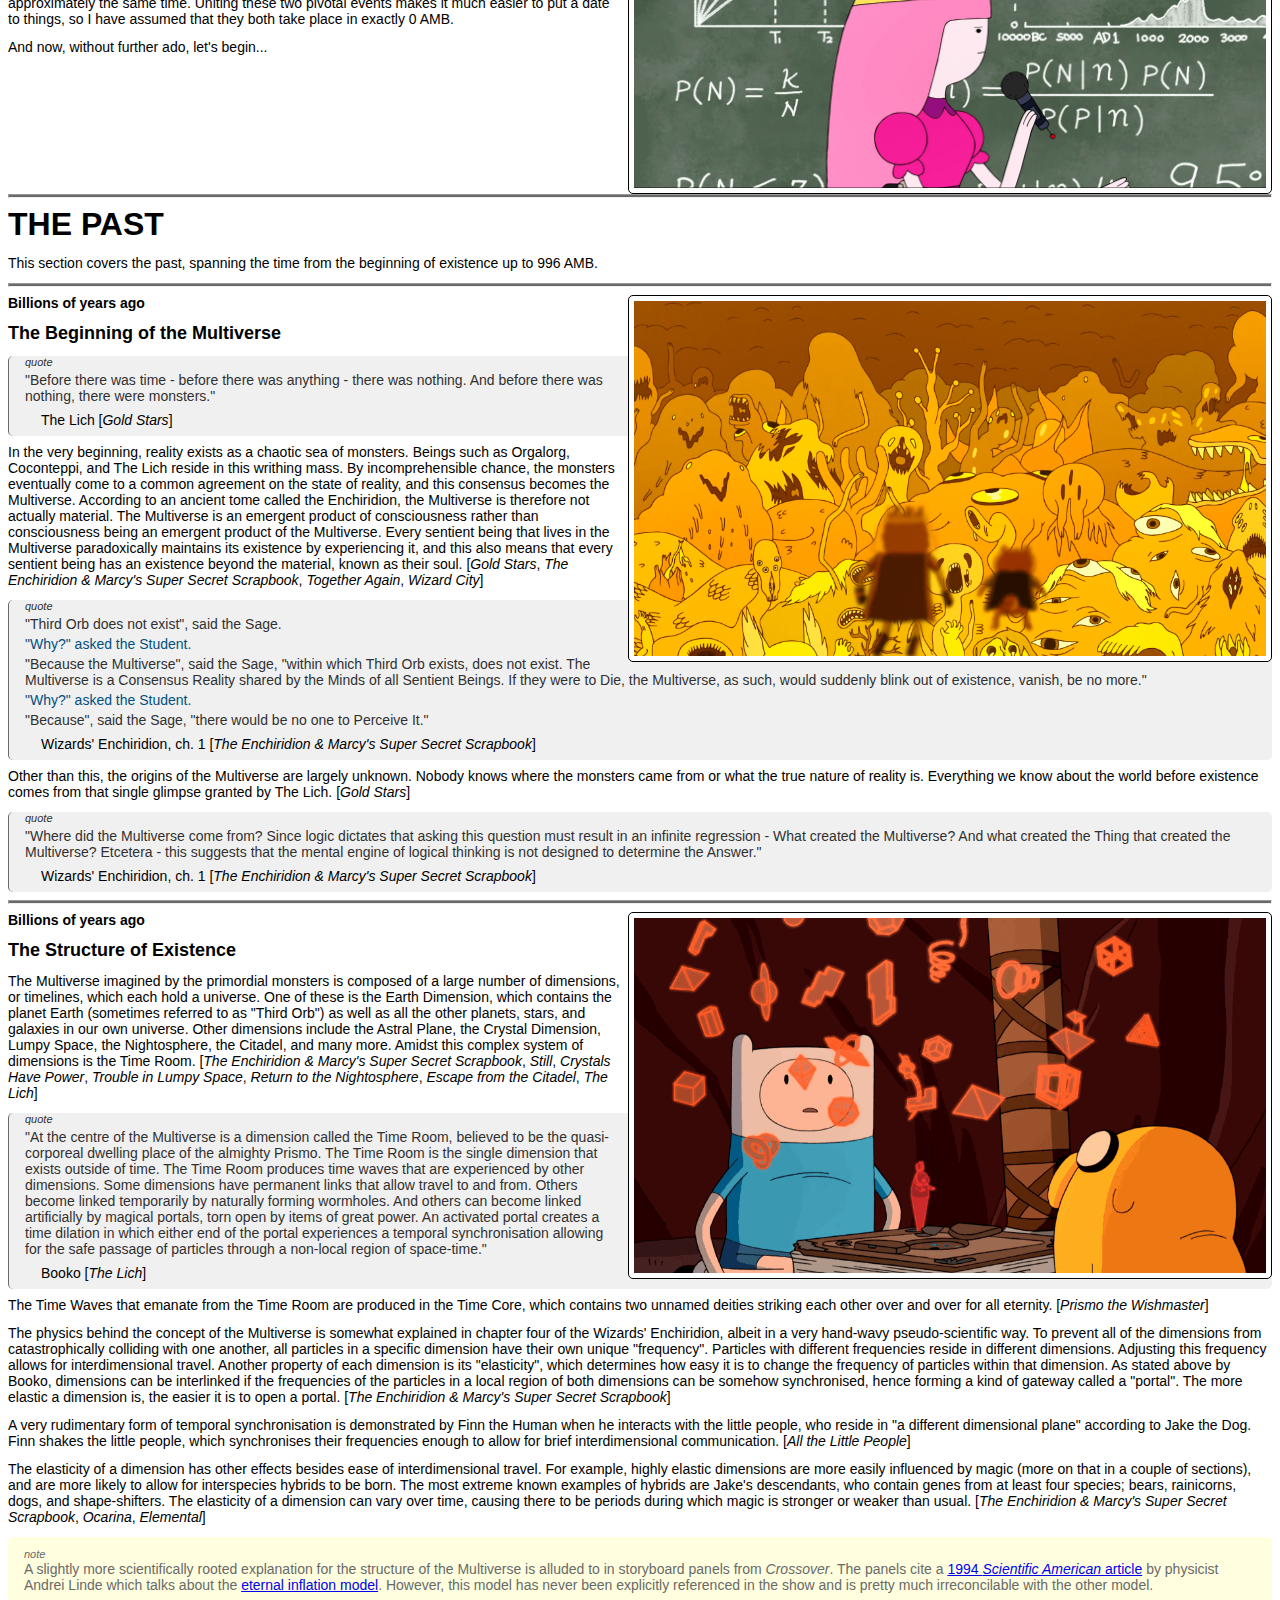
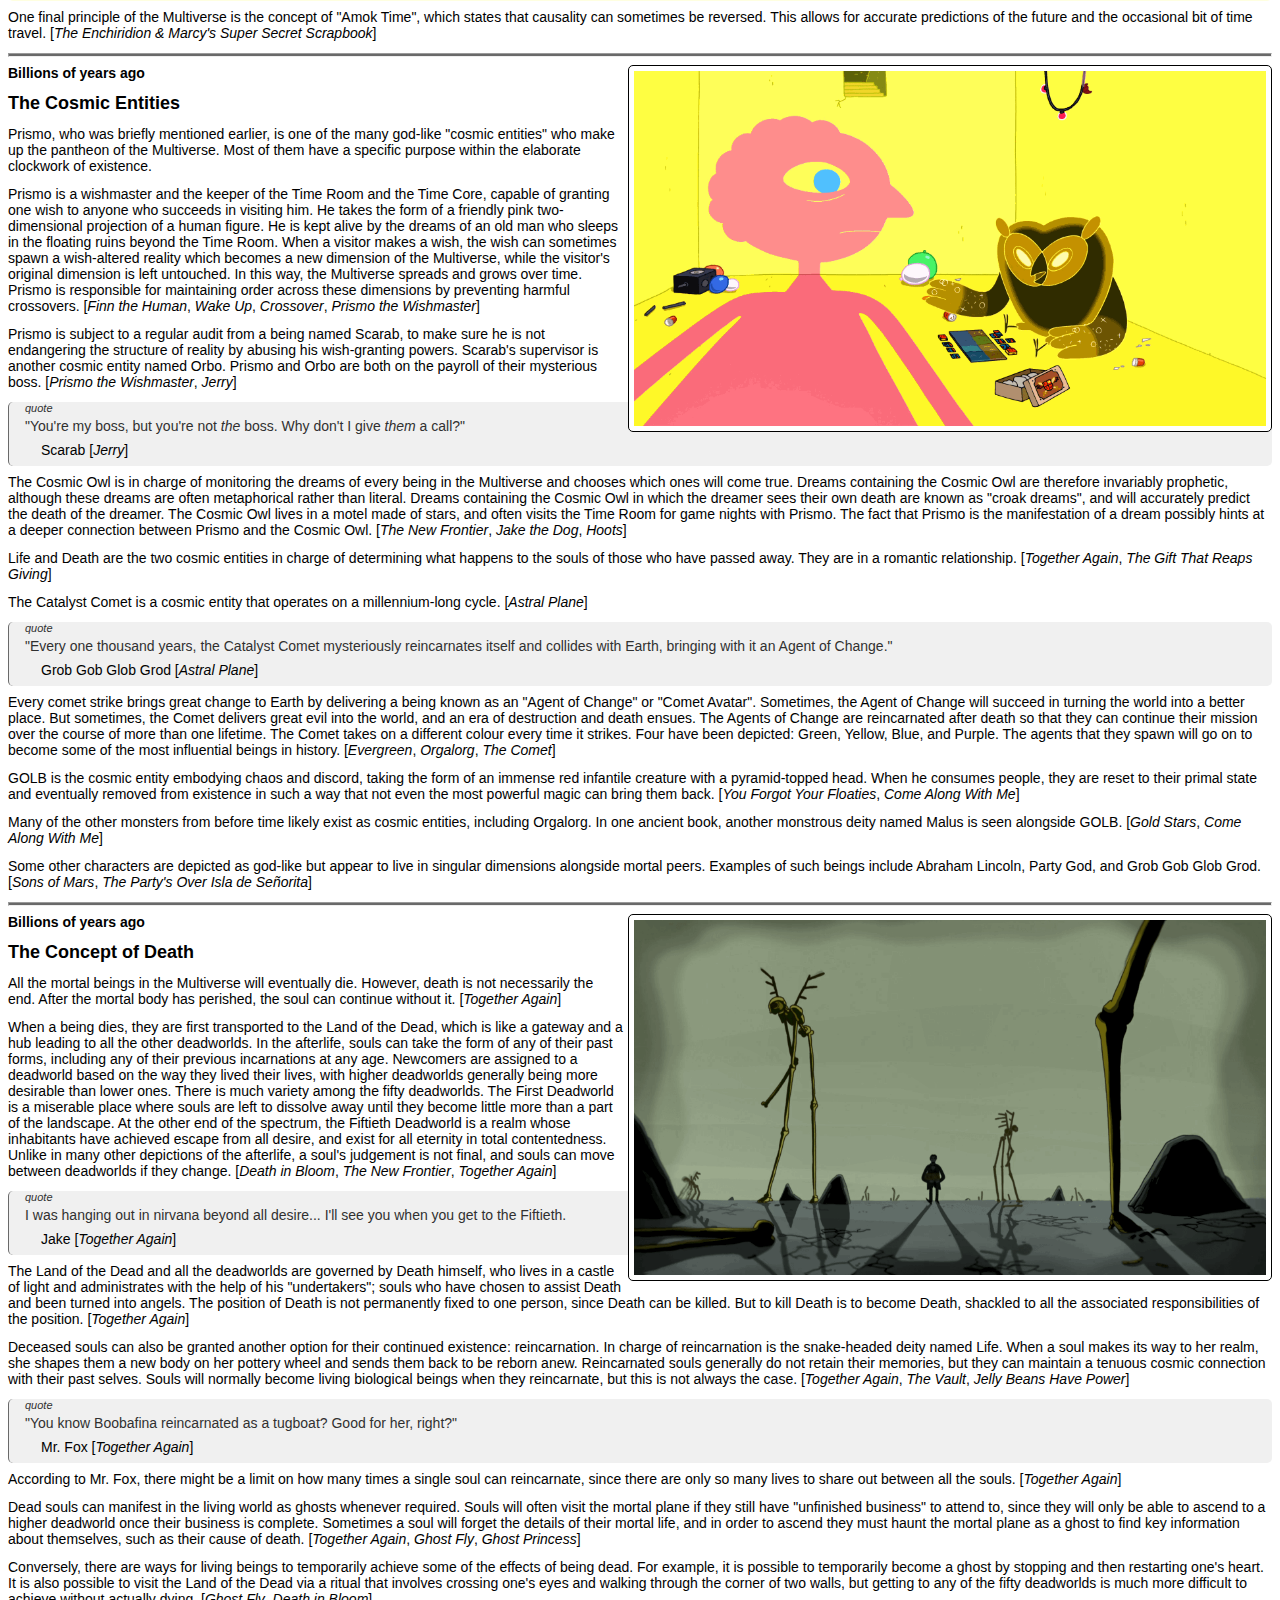
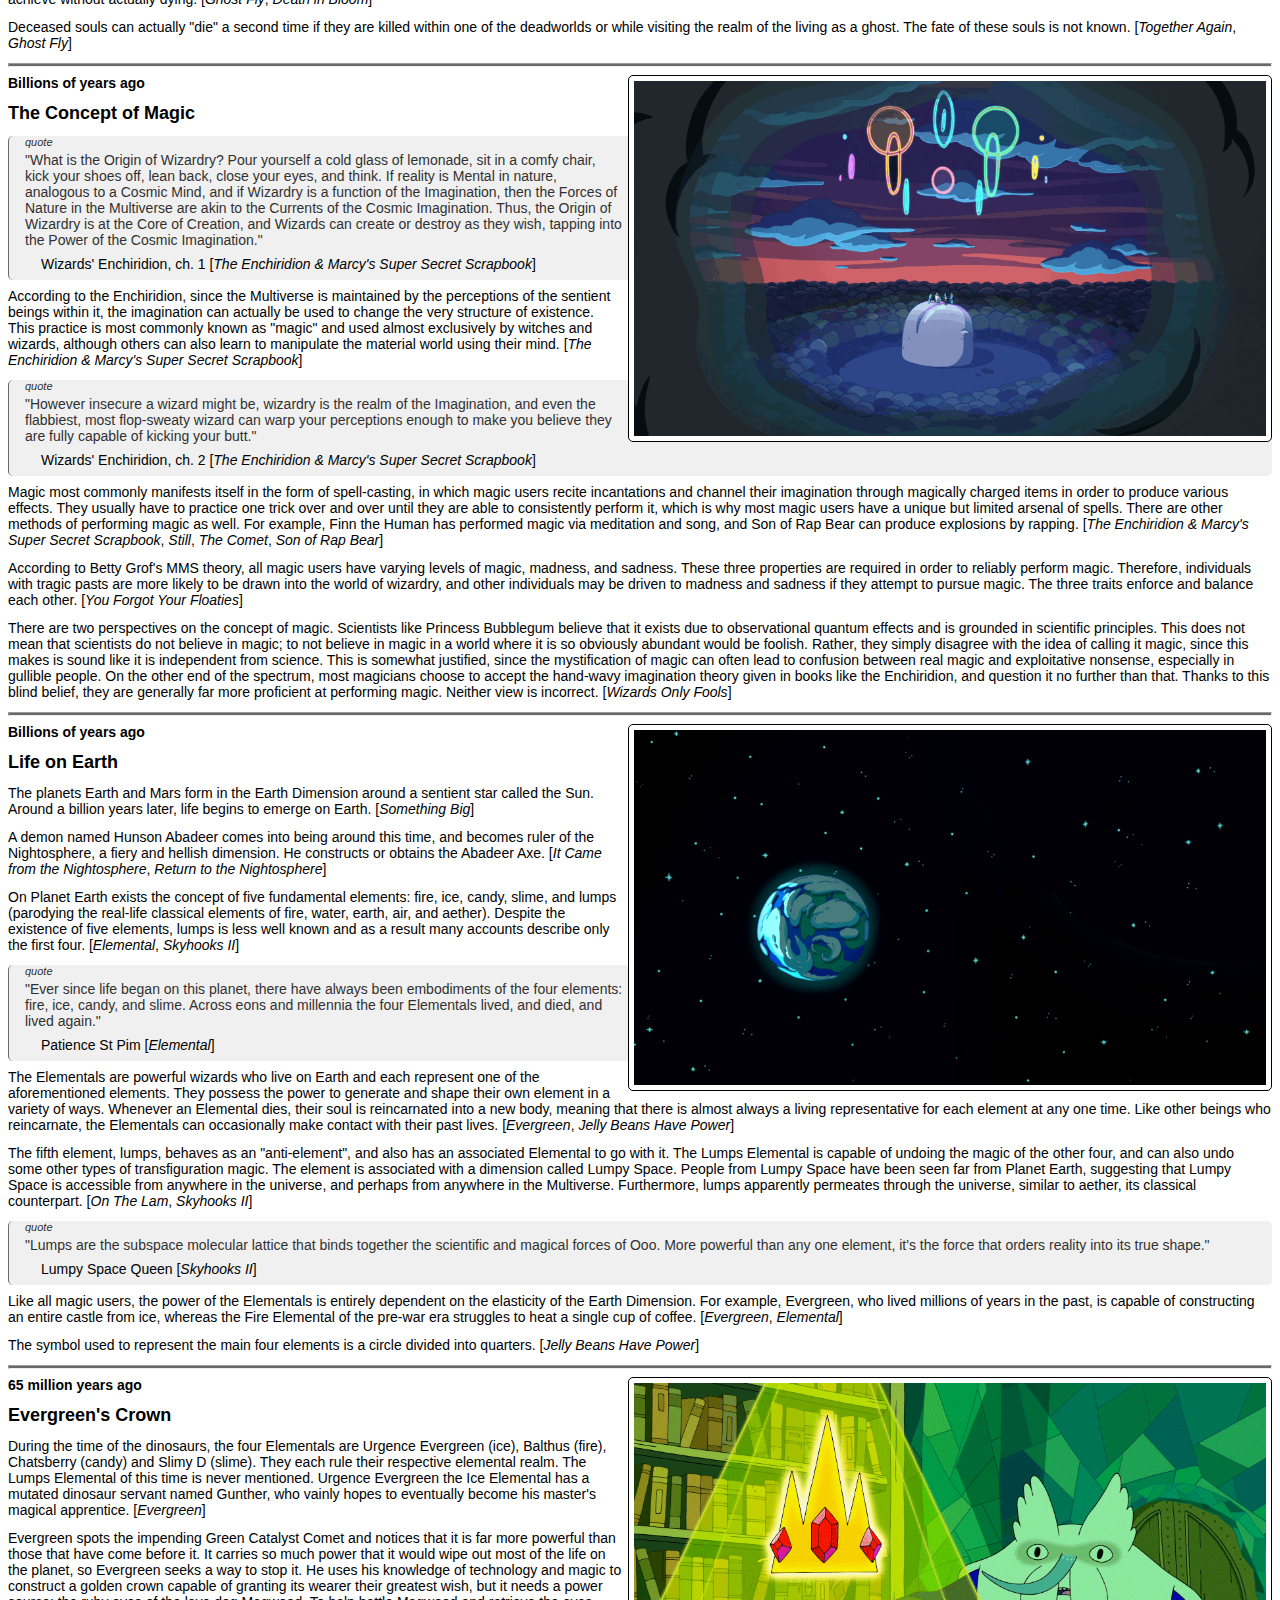
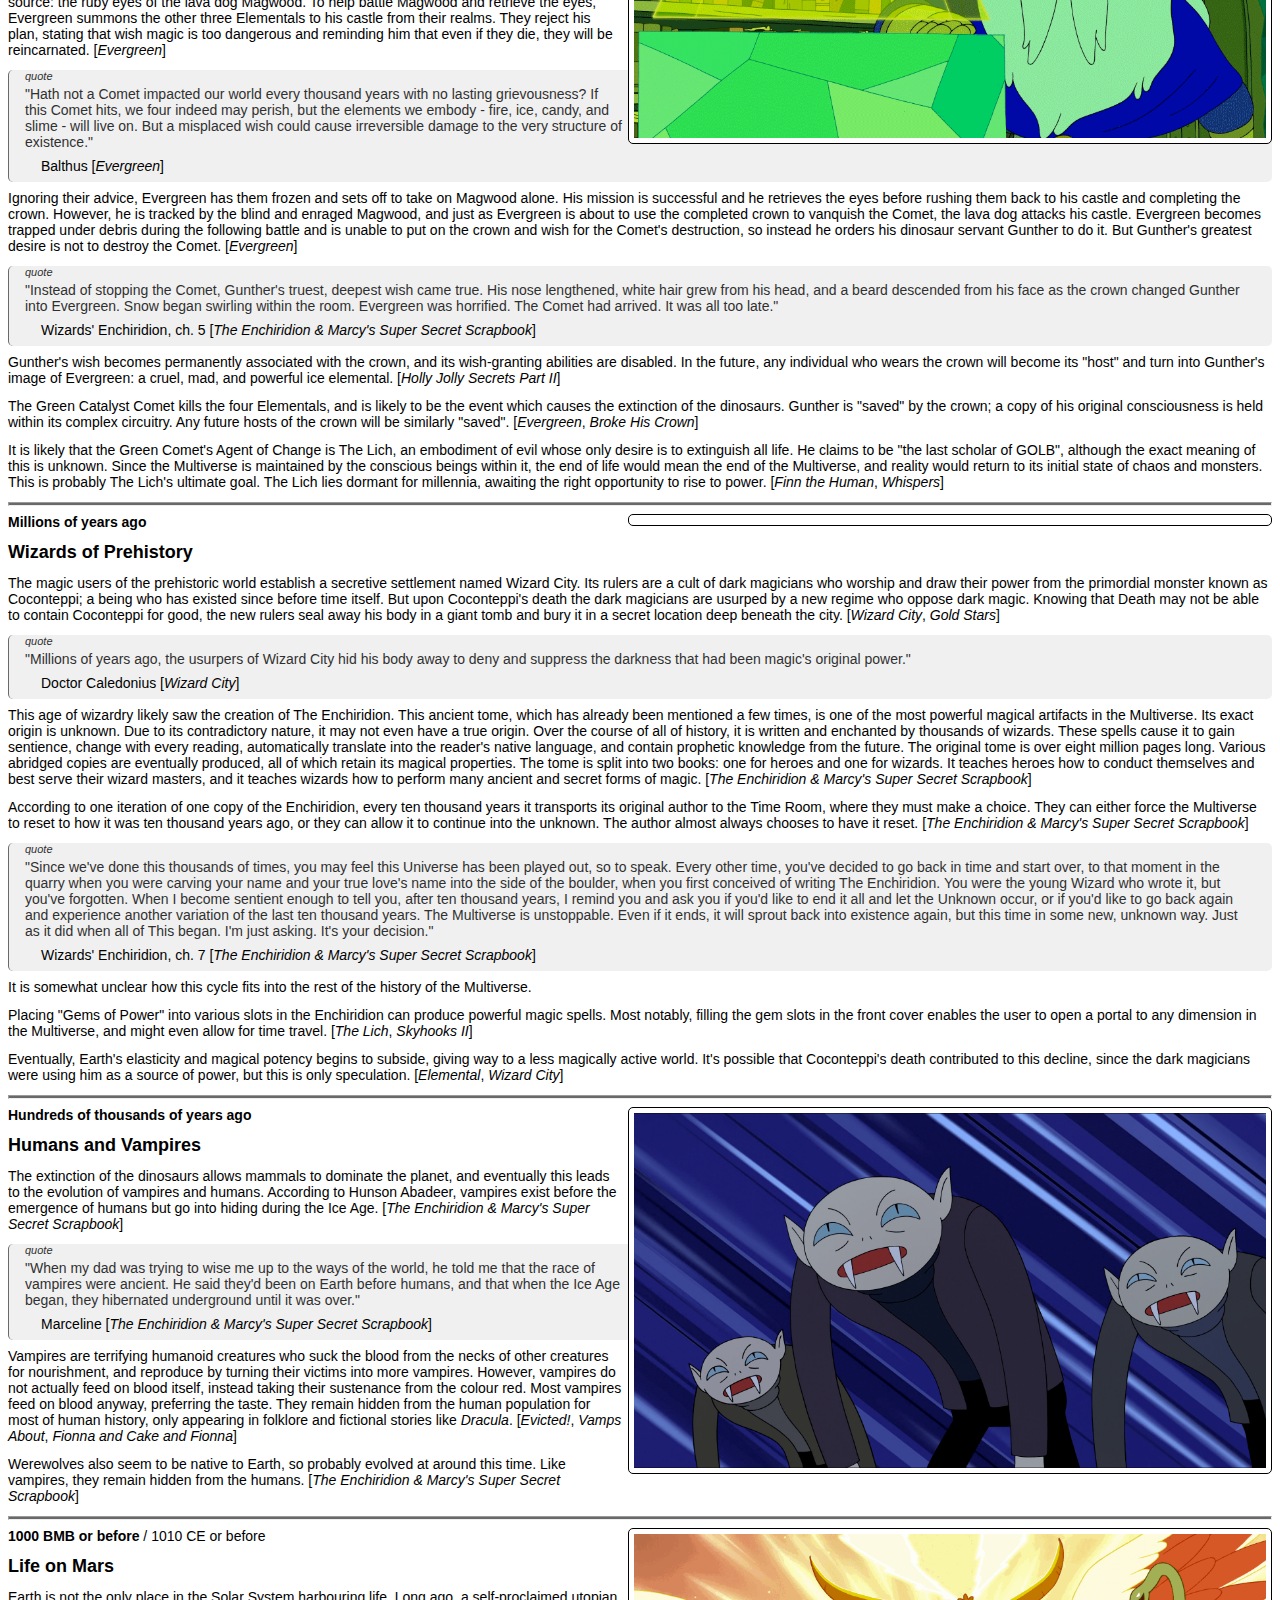
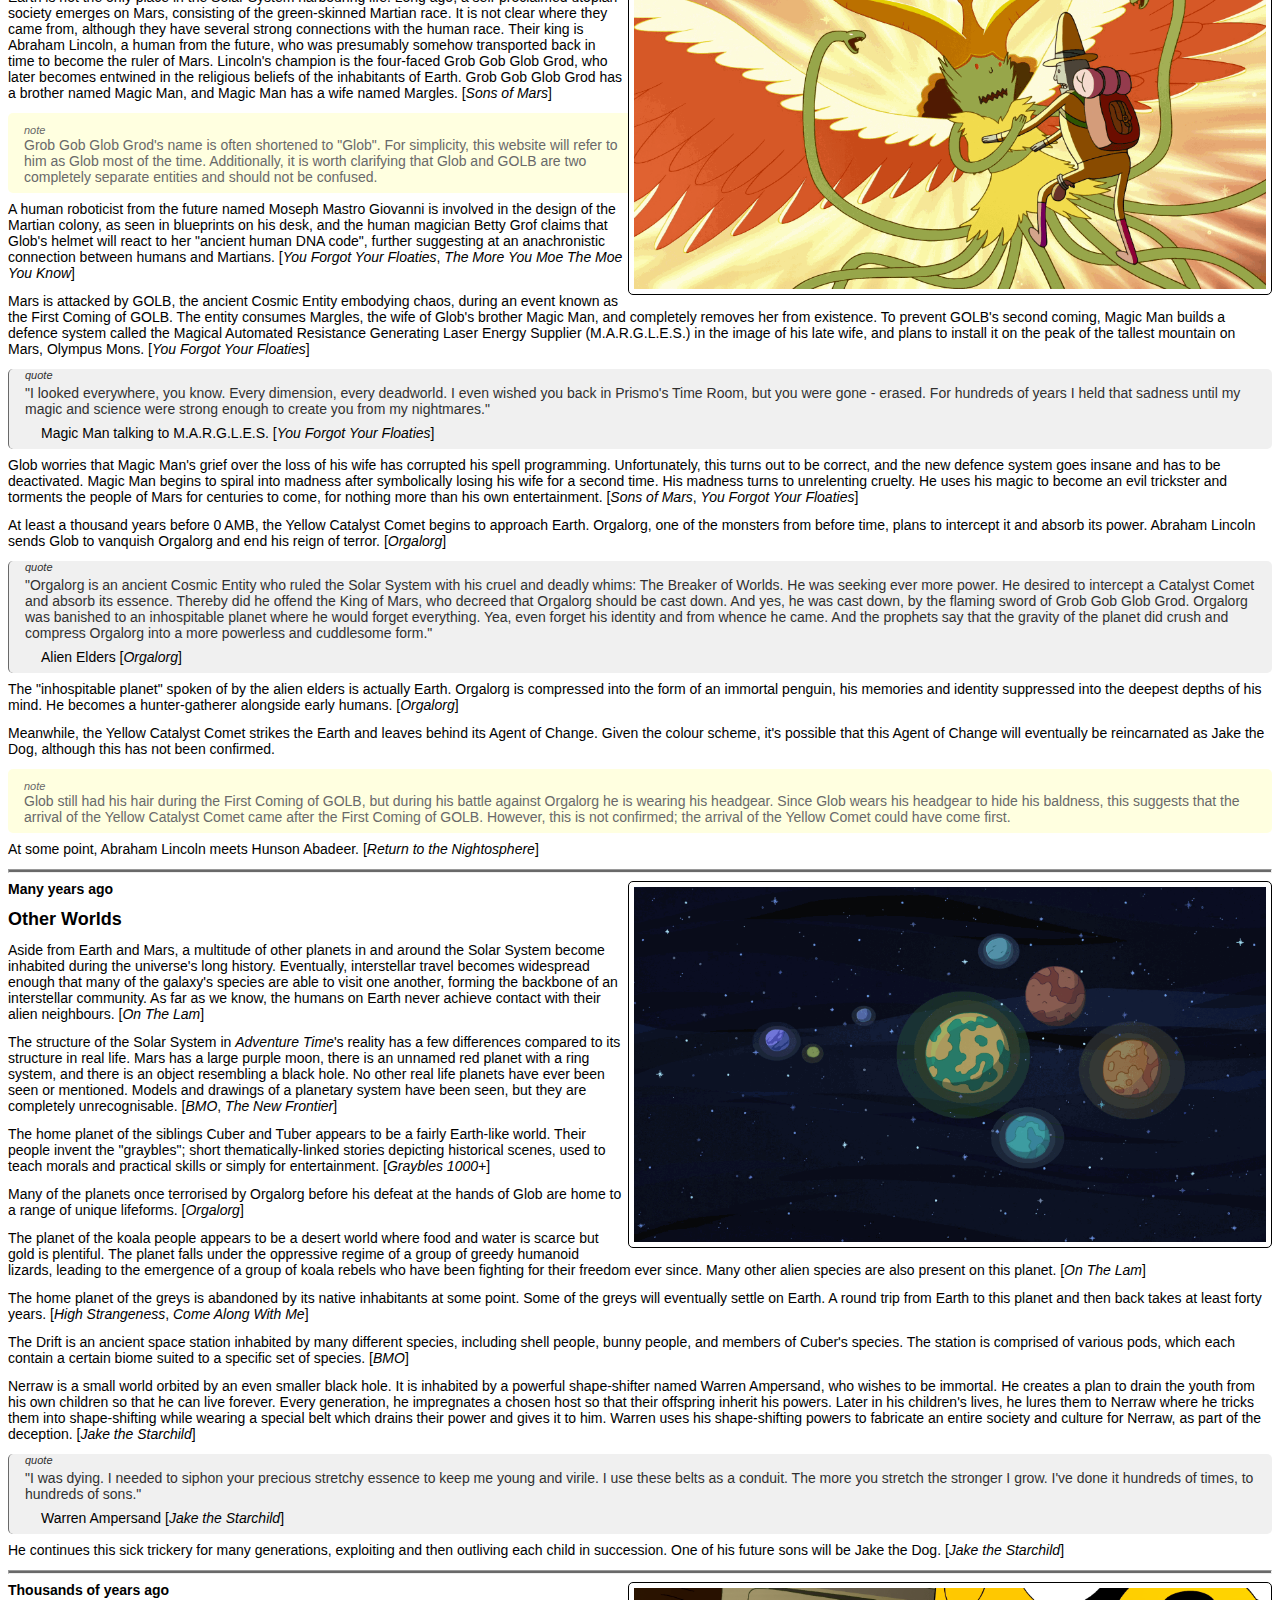
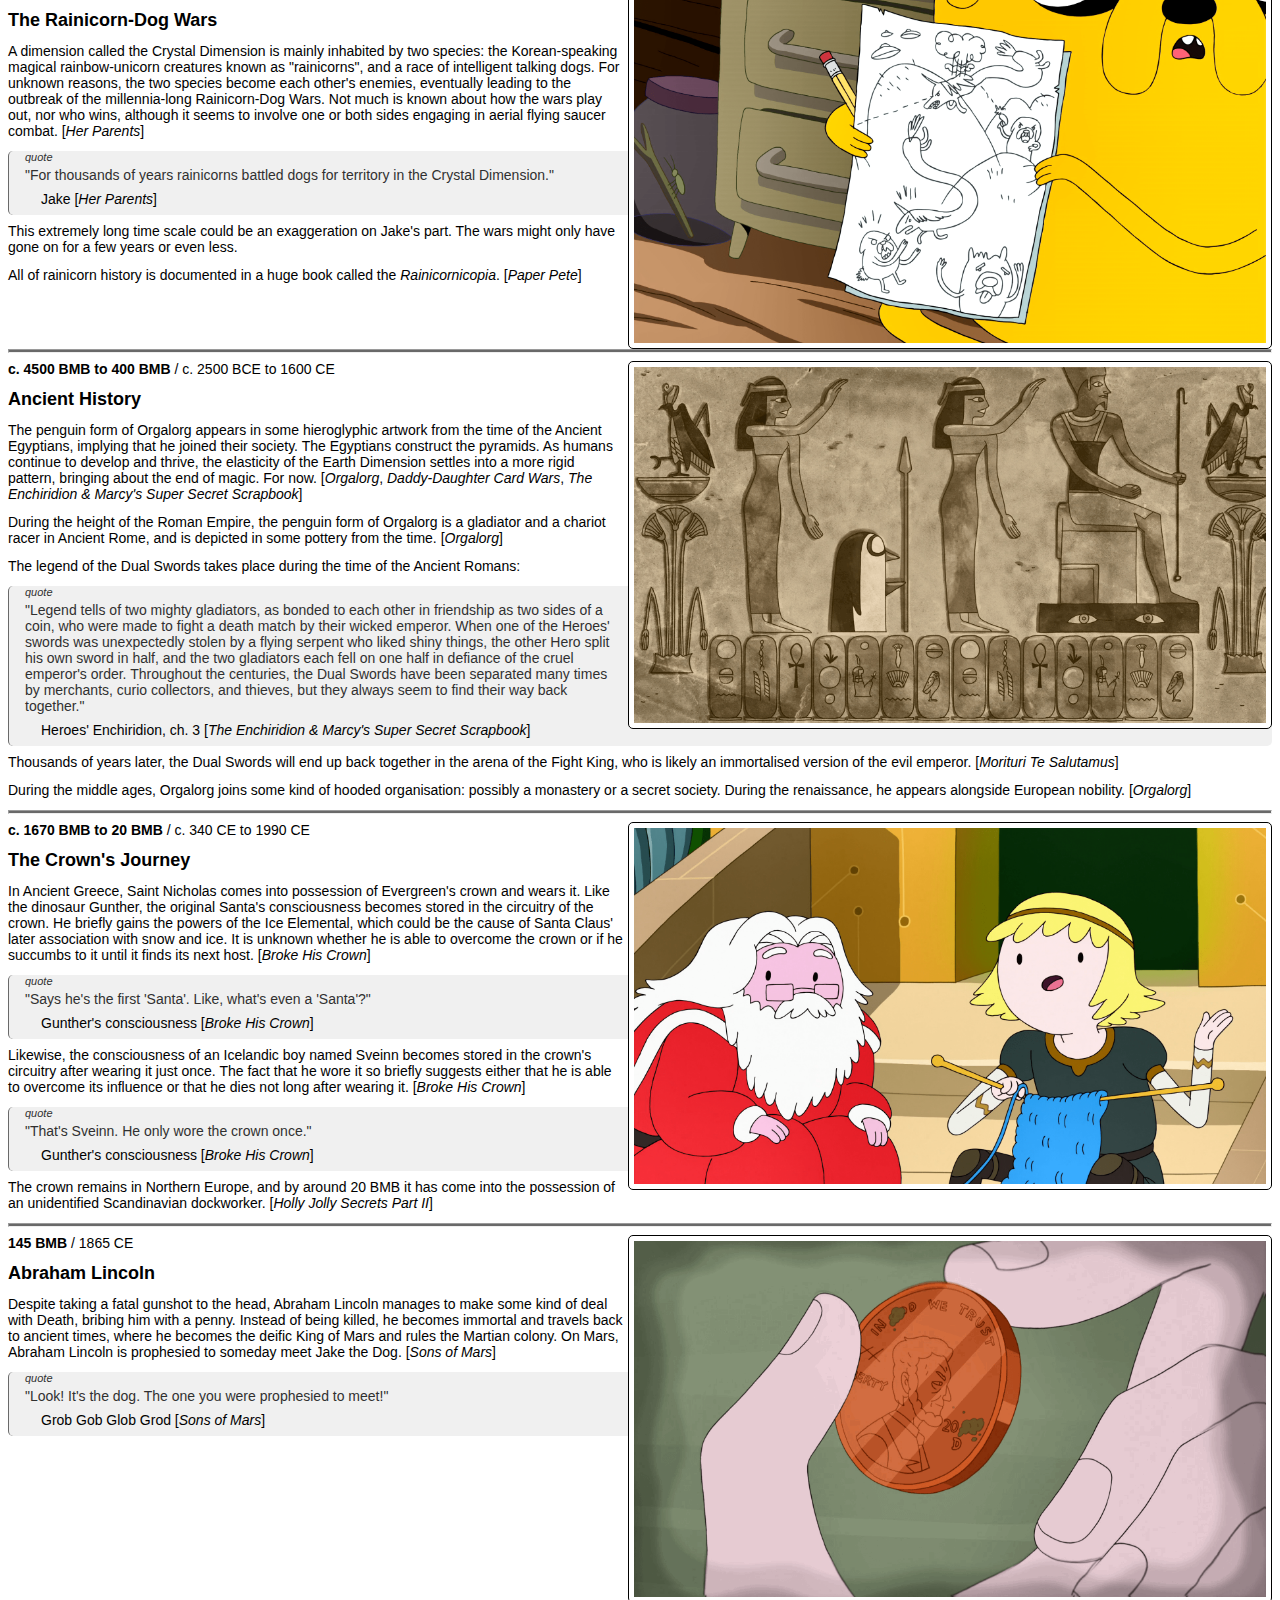
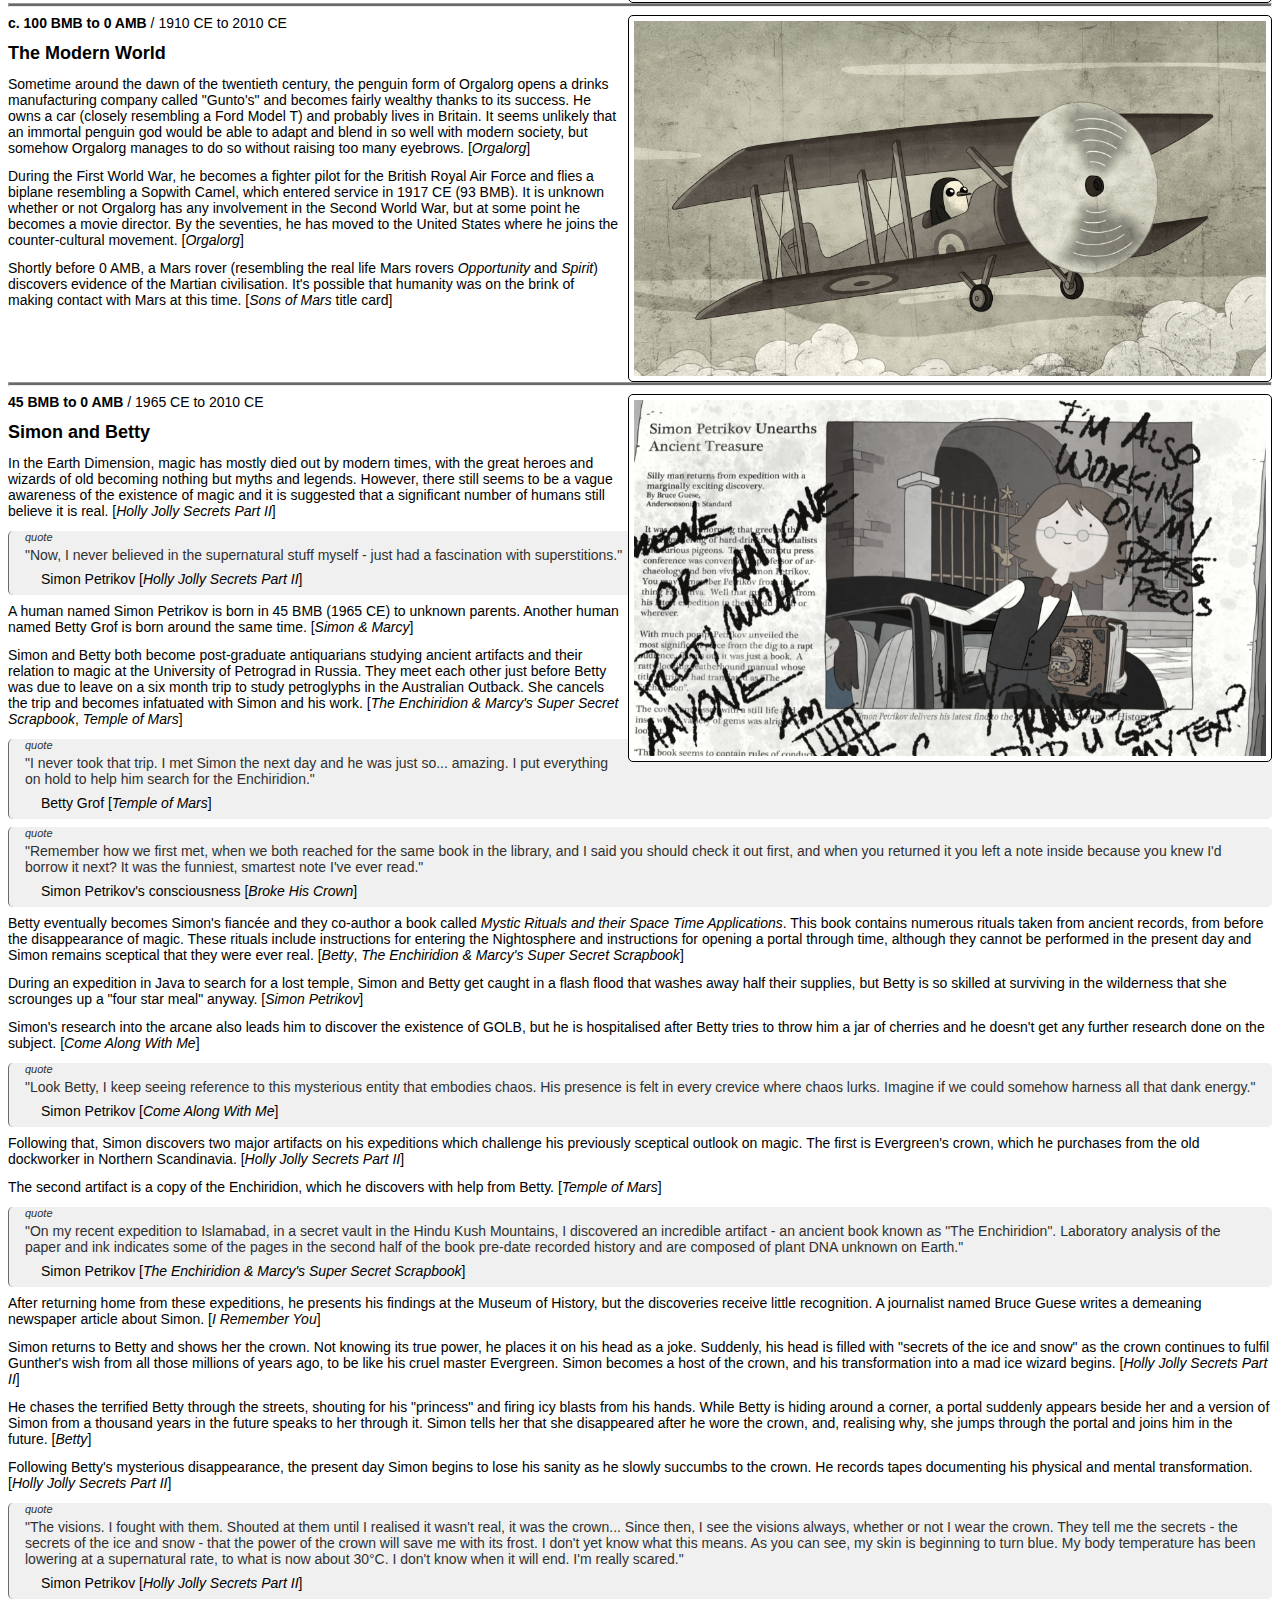
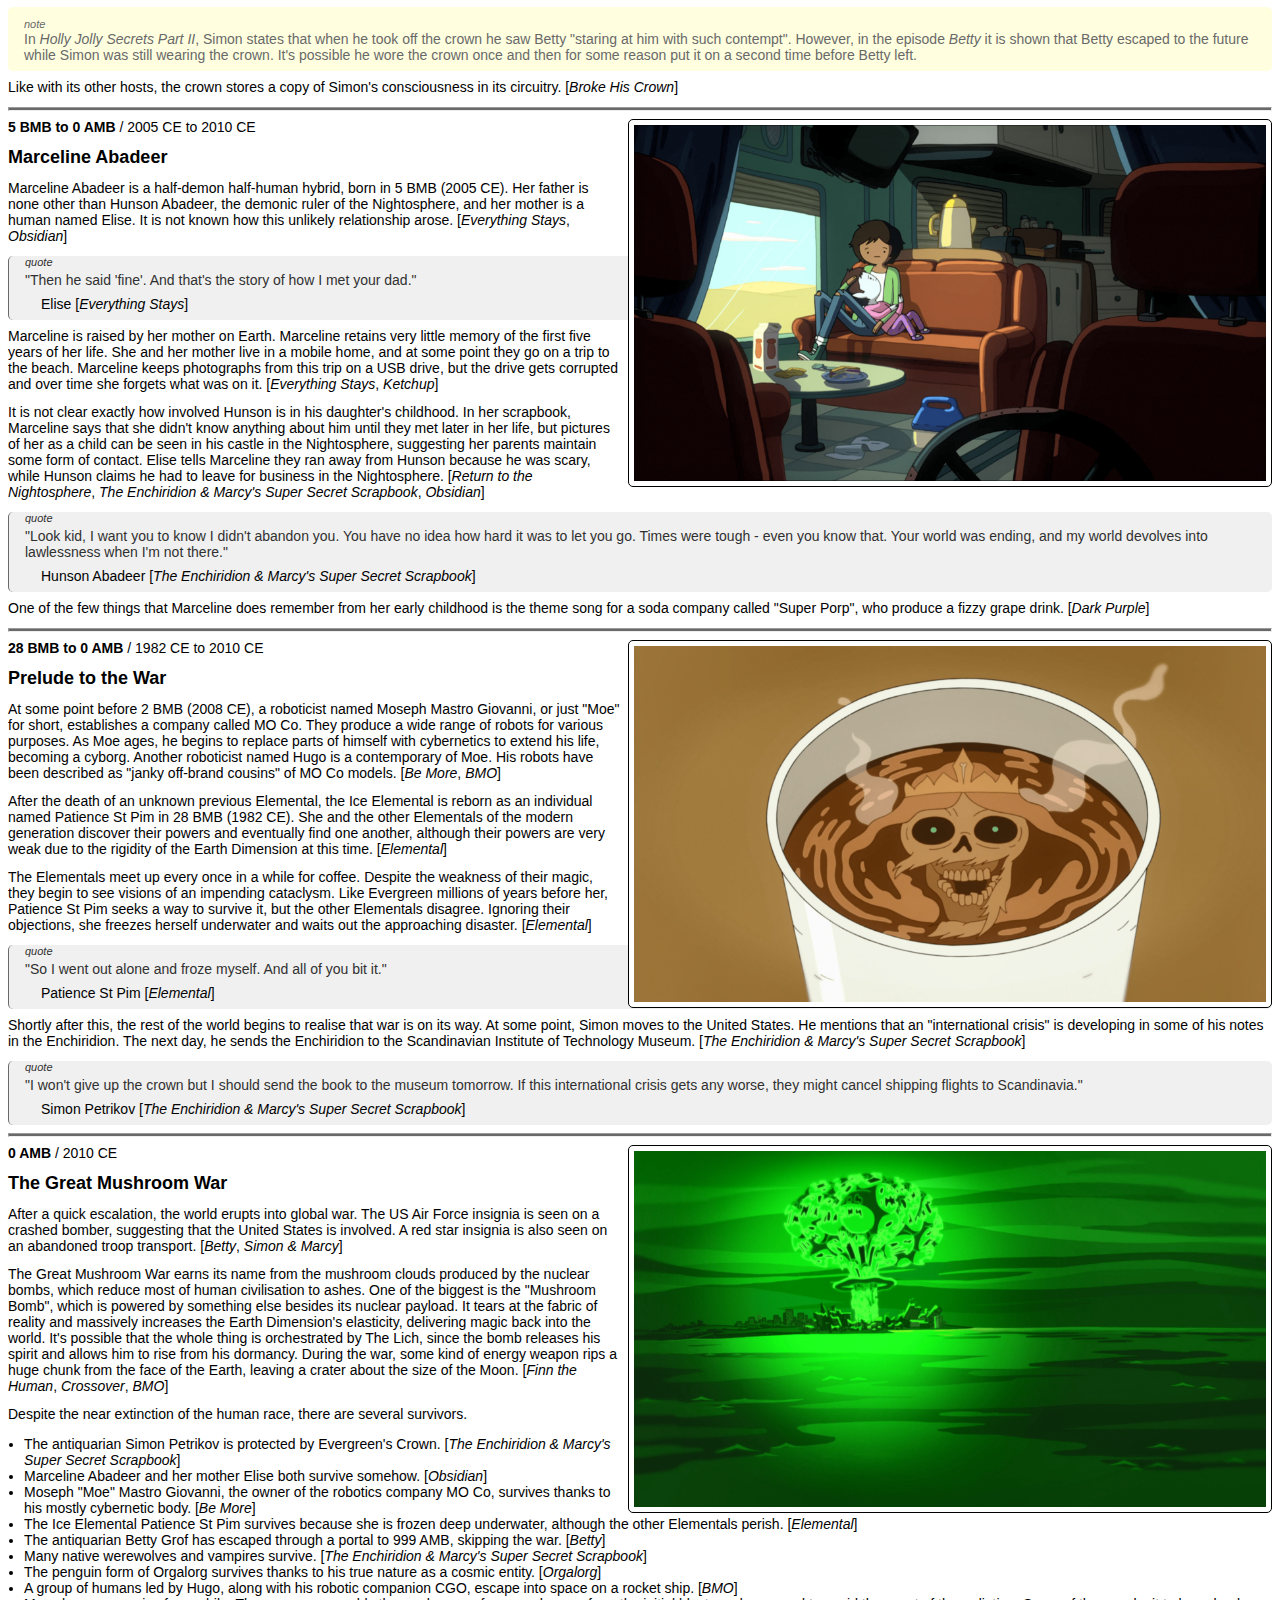
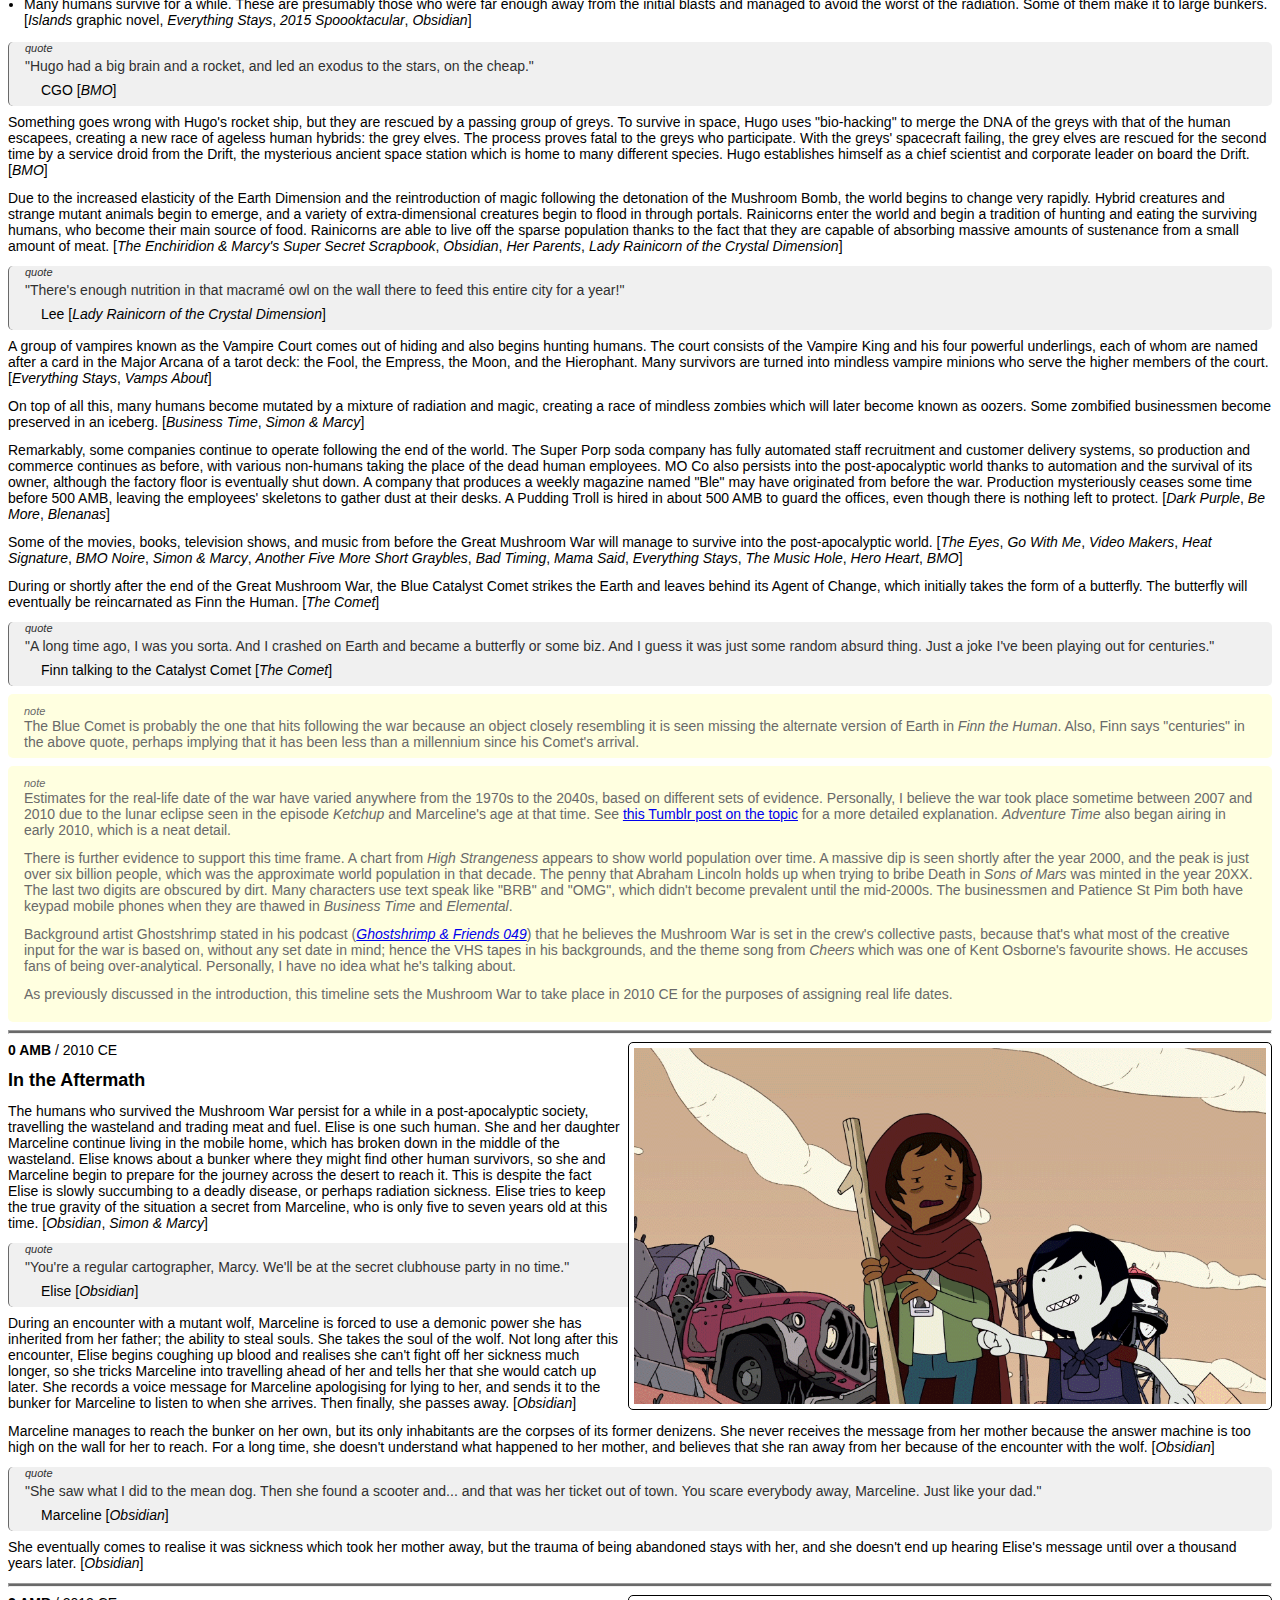
==== commit 65243fc8: "Add info from F&C eps 5-8." ====
--- a/index.html
+++ b/index.html
@@ -29,7 +29,7 @@
 </nav>
 
 <h1>A COMPLETE TIMELINE / CHRONOLOGY OF THE HISTORY OF THE <em>ADVENTURE TIME</em> MULTIVERSE, BY JAGM</h1>
-<p>Last updated on the 31<sup>st</sup> of August 2023 (<a href="https://github.com/J4gm/J4gm.github.io/commits/master" target="_blank">change log</a>)</p>
+<p>Last updated on the 23<sup>rd</sup> of September 2023 (<a href="https://github.com/J4gm/J4gm.github.io/commits/master" target="_blank">change log</a>)</p>
 <hr>
 </div><!-- /.container -->
 
@@ -118,12 +118,13 @@
 <img class="img-fluid" src="images/the lich.png" alt="">
 <h4 id="the-structure-of-existence">Billions of years ago</h4>
 <h3>The Structure of Existence</h3>
-<p>The Multiverse imagined by the primordial monsters is composed of a vast (perhaps infinite) number of "dimensions" which each hold a universe. One of these is the Earth Dimension, which contains the planet Earth (sometimes referred to as "Third Orb") as well as all the other planets, stars, and galaxies in our own universe. Other dimensions include the Astral Plane, the Crystal Dimension, Lumpy Space, the Nightosphere, the Citadel, and many more. Amidst this complex system of dimensions is the Time Room. [<em>The Enchiridion & Marcy's Super Secret Scrapbook</em>, <em>Still</em>, <em>Crystals Have Power</em>, <em>Trouble in Lumpy Space</em>, <em>Return to the Nightosphere</em>, <em>Escape from the Citadel</em>, <em>The Lich</em>]</p>
+<p>The Multiverse imagined by the primordial monsters is composed of a large number of dimensions, or timelines, which each hold a universe. One of these is the Earth Dimension, which contains the planet Earth (sometimes referred to as "Third Orb") as well as all the other planets, stars, and galaxies in our own universe. Other dimensions include the Astral Plane, the Crystal Dimension, Lumpy Space, the Nightosphere, the Citadel, and many more. Amidst this complex system of dimensions is the Time Room. [<em>The Enchiridion & Marcy's Super Secret Scrapbook</em>, <em>Still</em>, <em>Crystals Have Power</em>, <em>Trouble in Lumpy Space</em>, <em>Return to the Nightosphere</em>, <em>Escape from the Citadel</em>, <em>The Lich</em>]</p>
 <div class="quote">
   <p class="eltype">quote</p>
   <p>"At the centre of the Multiverse is a dimension called the Time Room, believed to be the quasi-corporeal dwelling place of the almighty Prismo. The Time Room is the single dimension that exists outside of time. The Time Room produces time waves that are experienced by other dimensions. Some dimensions have permanent links that allow travel to and from. Others become linked temporarily by naturally forming wormholes. And others can become linked artificially by magical portals, torn open by items of great power. An activated portal creates a time dilation in which either end of the portal experiences a temporal synchronisation allowing for the safe passage of particles through a non-local region of space-time."</p>
   <p class="quotesrc">Booko [<em>The Lich</em>]</p>
 </div>
+<p>The Time Waves that emanate from the Time Room are produced in the Time Core, which contains two unnamed deities striking each other over and over for all eternity. [<em>Prismo the Wishmaster</em>]</p>
 <p>The physics behind the concept of the Multiverse is somewhat explained in chapter four of the Wizards' Enchiridion, albeit in a very hand-wavy pseudo-scientific way. To prevent all of the dimensions from catastrophically colliding with one another, all particles in a specific dimension have their own unique "frequency". Particles with different frequencies reside in different dimensions. Adjusting this frequency allows for interdimensional travel. Another property of each dimension is its "elasticity", which determines how easy it is to change the frequency of particles within that dimension. As stated above by Booko, dimensions can be interlinked if the frequencies of the particles in a local region of both dimensions can be somehow synchronised, hence forming a kind of gateway called a "portal". The more elastic a dimension is, the easier it is to open a portal. [<em>The Enchiridion & Marcy's Super Secret Scrapbook</em>]</p>
 <p>A very rudimentary form of temporal synchronisation is demonstrated by Finn the Human when he interacts with the little people, who reside in "a different dimensional plane" according to Jake the Dog. Finn shakes the little people, which synchronises their frequencies enough to allow for brief interdimensional communication. [<em>All the Little People</em>]</p>
 <p>The elasticity of a dimension has other effects besides ease of interdimensional travel. For example, highly elastic dimensions are more easily influenced by magic (more on that in a couple of sections), and are more likely to allow for interspecies hybrids to be born. The most extreme known examples of hybrids are Jake's descendants, who contain genes from at least four species; bears, rainicorns, dogs, and shape-shifters. The elasticity of a dimension can vary over time, causing there to be periods during which magic is stronger or weaker than usual. [<em>The Enchiridion & Marcy's Super Secret Scrapbook</em>, <em>Ocarina</em>, <em>Elemental</em>]</p>
@@ -136,7 +137,13 @@
 <h4 id="the-cosmic-entities">Billions of years ago</h4>
 <h3>The Cosmic Entities</h3>
 <p>Prismo, who was briefly mentioned earlier, is one of the many god-like "cosmic entities" who make up the pantheon of the Multiverse. Most of them have a specific purpose within the elaborate clockwork of existence.</p>
-<p>Prismo is a Wish Master and the keeper of the Time Room, capable of granting one wish to anyone who succeeds in visiting him. He takes the form of a friendly pink two-dimensional projection of a human figure. He is kept alive by the dreams of an old man who sleeps in the floating ruins beyond the Time Room. [<em>Finn the Human</em>, <em>Wake Up</em>]</p>
+<p>Prismo is a wishmaster and the keeper of the Time Room and the Time Core, capable of granting one wish to anyone who succeeds in visiting him. He takes the form of a friendly pink two-dimensional projection of a human figure. He is kept alive by the dreams of an old man who sleeps in the floating ruins beyond the Time Room. When a visitor makes a wish, the wish can sometimes spawn a wish-altered reality which becomes a new dimension of the Multiverse, while the visitor's original dimension is left untouched. In this way, the Multiverse spreads and grows over time. Prismo is responsible for maintaining order across these dimensions by preventing harmful crossovers. [<em>Finn the Human</em>, <em>Wake Up</em>, <em>Crossover</em>, <em>Prismo the Wishmaster</em>]</p>
+<p>Prismo is subject to a regular audit from a being named Scarab, to make sure he is not endangering the structure of reality by abusing his wish-granting powers. Scarab's supervisor is another cosmic entity named Orbo. Prismo and Orbo are both on the payroll of their mysterious boss. [<em>Prismo the Wishmaster</em>, <em>Jerry</em>]</p>
+<div class="quote">
+  <p class="eltype">quote</p>
+  <p>"You're my boss, but you're not <em>the</em> boss. Why don't I give <em>them</em> a call?"</p>
+  <p class="quotesrc">Scarab [<em>Jerry</em>]</p>
+</div>
 <p>The Cosmic Owl is in charge of monitoring the dreams of every being in the Multiverse and chooses which ones will come true. Dreams containing the Cosmic Owl are therefore invariably prophetic, although these dreams are often metaphorical rather than literal. Dreams containing the Cosmic Owl in which the dreamer sees their own death are known as "croak dreams", and will accurately predict the death of the dreamer. The Cosmic Owl lives in a motel made of stars, and often visits the Time Room for game nights with Prismo. The fact that Prismo is the manifestation of a dream possibly hints at a deeper connection between Prismo and the Cosmic Owl. [<em>The New Frontier</em>, <em>Jake the Dog</em>, <em>Hoots</em>]</p>
 <p>Life and Death are the two cosmic entities in charge of determining what happens to the souls of those who have passed away. They are in a romantic relationship. [<em>Together Again</em>, <em>The Gift That Reaps Giving</em>]</p>
 <p>The Catalyst Comet is a cosmic entity that operates on a millennium-long cycle. [<em>Astral Plane</em>]</p>
@@ -146,9 +153,8 @@
   <p class="quotesrc">Grob Gob Glob Grod [<em>Astral Plane</em>]</p>
 </div>
 <p>Every comet strike brings great change to Earth by delivering a being known as an "Agent of Change" or "Comet Avatar". Sometimes, the Agent of Change will succeed in turning the world into a better place. But sometimes, the Comet delivers great evil into the world, and an era of destruction and death ensues. The Agents of Change are reincarnated after death so that they can continue their mission over the course of more than one lifetime. The Comet takes on a different colour every time it strikes. Four have been depicted: Green, Yellow, Blue, and Purple. The agents that they spawn will go on to become some of the most influential beings in history. [<em>Evergreen</em>, <em>Orgalorg</em>, <em>The Comet</em>]</p>
-<p>GOLB is the cosmic entity embodying chaos and discord, taking the form of an immense red infantile creature with a pyramid-topped head. When he consumes people, they are reset to their primal state and eventually removed from existence in such a way that not even the most powerful magic can bring them back. [<em>You Forgot Your Floaties</em>, <em>Come Along With Me Part 4</em>]</p>
-<p>Many of the other monsters from before time likely exist as cosmic entities, including Orgalorg. In one ancient book, another monstrous deity named Malus is seen alongside GOLB. [<em>Gold Stars</em>, <em>Come Along With Me Part 3</em>]</p>
-<p>Prismo apparently has a "boss" whose identity is unknown. [<em>Crossover</em>]</p>
+<p>GOLB is the cosmic entity embodying chaos and discord, taking the form of an immense red infantile creature with a pyramid-topped head. When he consumes people, they are reset to their primal state and eventually removed from existence in such a way that not even the most powerful magic can bring them back. [<em>You Forgot Your Floaties</em>, <em>Come Along With Me</em>]</p>
+<p>Many of the other monsters from before time likely exist as cosmic entities, including Orgalorg. In one ancient book, another monstrous deity named Malus is seen alongside GOLB. [<em>Gold Stars</em>, <em>Come Along With Me</em>]</p>
 <p>Some other characters are depicted as god-like but appear to live in singular dimensions alongside mortal peers. Examples of such beings include Abraham Lincoln, Party God, and Grob Gob Glob Grod. [<em>Sons of Mars</em>, <em>The Party's Over Isla de Señorita</em>]</p>
 <div class="noncanon">
   <p><span class="eltype">non-canon information</span><br>According to one account, a cosmic entity named Chronologius Rex, also known as "The All-Time", rules over the Vanishing Point. Oaths made in the name of this deity must be upheld, otherwise the one who breaks the oath will be abducted to the Vanishing Point and deleted from history. [<em>Beginning of the End #1</em>]</p>
@@ -308,7 +314,7 @@
 <h3>Life on Mars</h3>
 <p>Earth is not the only place in the Solar System harbouring life. Long ago, a self-proclaimed utopian society emerges on Mars, consisting of the green-skinned Martian race. It is not clear where they came from, although they have several strong connections with the human race. Their king is Abraham Lincoln, a human from the future, who was presumably somehow transported back in time to become the ruler of Mars. Lincoln's champion is the four-faced Grob Gob Glob Grod, who later becomes entwined in the religious beliefs of the inhabitants of Earth. Grob Gob Glob Grod has a brother named Magic Man, and Magic Man has a wife named Margles. [<em>Sons of Mars</em>]</p>
 <p class="note"><span class="eltype">note</span><br>Grob Gob Glob Grod's name is often shortened to "Glob". For simplicity, this website will refer to him as Glob most of the time. Additionally, it is worth clarifying that Glob and GOLB are two completely separate entities and should not be confused.</p>
-<p>A human roboticist from the future named Moseph Mastro Giovanni is involved in the design of the Martian colony, as seen in blueprints on his desk, and the human magician Betty Grof claims that Glob's helmet will react to her "ancient human DNA code", further suggesting at an anachronistic connection between humans and Martians. [<em>You Forgot Your Floaties</em>, <em>The More You Moe The Moe You Know Part 2</em>]</p>
+<p>A human roboticist from the future named Moseph Mastro Giovanni is involved in the design of the Martian colony, as seen in blueprints on his desk, and the human magician Betty Grof claims that Glob's helmet will react to her "ancient human DNA code", further suggesting at an anachronistic connection between humans and Martians. [<em>You Forgot Your Floaties</em>, <em>The More You Moe The Moe You Know</em>]</p>
 <p class="noncanon"><span class="eltype">non-canon information</span><br>According to one account, there was a period of conflict on Mars known as the Martian Independence Era, suggesting that the Martian society emerged following some kind of war of secession. [<em>Marcy & Simon #5</em>]</p>
 <p>Mars is attacked by GOLB, the ancient Cosmic Entity embodying chaos, during an event known as the First Coming of GOLB. The entity consumes Margles, the wife of Glob's brother Magic Man, and completely removes her from existence. To prevent GOLB's second coming, Magic Man builds a defence system called the Magical Automated Resistance Generating Laser Energy Supplier (M.A.R.G.L.E.S.) in the image of his late wife, and plans to install it on the peak of the tallest mountain on Mars, Olympus Mons. [<em>You Forgot Your Floaties</em>]</p>
 <div class="quote">
@@ -338,7 +344,7 @@
 <p>The home planet of the siblings Cuber and Tuber appears to be a fairly Earth-like world. Their people invent the "graybles"; short thematically-linked stories depicting historical scenes, used to teach morals and practical skills or simply for entertainment. [<em>Graybles 1000+</em>]</p>
 <p>Many of the planets once terrorised by Orgalorg before his defeat at the hands of Glob are home to a range of unique lifeforms. [<em>Orgalorg</em>]</p>
 <p>The planet of the koala people appears to be a desert world where food and water is scarce but gold is plentiful. The planet falls under the oppressive regime of a group of greedy humanoid lizards, leading to the emergence of a group of koala rebels who have been fighting for their freedom ever since. Many other alien species are also present on this planet. [<em>On The Lam</em>]</p>
-<p>The home planet of the greys is abandoned by its native inhabitants at some point. Some of the greys will eventually settle on Earth. A round trip from Earth to this planet and then back takes at least forty years. [<em>High Strangeness</em>, <em>Come Along With Me Part 1</em>]</p>
+<p>The home planet of the greys is abandoned by its native inhabitants at some point. Some of the greys will eventually settle on Earth. A round trip from Earth to this planet and then back takes at least forty years. [<em>High Strangeness</em>, <em>Come Along With Me</em>]</p>
 <p>The Drift is an ancient space station inhabited by many different species, including shell people, bunny people, and members of Cuber's species. The station is comprised of various pods, which each contain a certain biome suited to a specific set of species. [<em>BMO</em>]</p>
 <p>Nerraw is a small world orbited by an even smaller black hole. It is inhabited by a powerful shape-shifter named Warren Ampersand, who wishes to be immortal. He creates a plan to drain the youth from his own children so that he can live forever. Every generation, he impregnates a chosen host so that their offspring inherit his powers. Later in his children's lives, he lures them to Nerraw where he tricks them into shape-shifting while wearing a special belt which drains their power and gives it to him. Warren uses his shape-shifting powers to fabricate an entire society and culture for Nerraw, as part of the deception. [<em>Jake the Starchild</em>]</p>
 <div class="quote">
@@ -451,11 +457,11 @@
 </div>
 <p>Betty eventually becomes Simon's fiancée and they co-author a book called <em>Mystic Rituals and their Space Time Applications</em>. This book contains numerous rituals taken from ancient records, from before the disappearance of magic. These rituals include instructions for entering the Nightosphere and instructions for opening a portal through time, although they cannot be performed in the present day and Simon remains sceptical that they were ever real. [<em>Betty</em>, <em>The Enchiridion & Marcy's Super Secret Scrapbook</em>]</p>
 <p>During an expedition in Java to search for a lost temple, Simon and Betty get caught in a flash flood that washes away half their supplies, but Betty is so skilled at surviving in the wilderness that she scrounges up a "four star meal" anyway. [<em>Simon Petrikov</em>]</p>
-<p>Simon's research into the arcane also leads him to discover the existence of GOLB, but he is  hospitalised after Betty tries to throw him a jar of cherries and he doesn't get any further research done on the subject. [<em>Come Along With Me Part 3</em>]</p>
+<p>Simon's research into the arcane also leads him to discover the existence of GOLB, but he is  hospitalised after Betty tries to throw him a jar of cherries and he doesn't get any further research done on the subject. [<em>Come Along With Me</em>]</p>
 <div class="quote">
   <p class="eltype">quote</p>
   <p>"Look Betty, I keep seeing reference to this mysterious entity that embodies chaos. His presence is felt in every crevice where chaos lurks. Imagine if we could somehow harness all that dank energy."</p>
-  <p class="quotesrc">Simon Petrikov [<em>Come Along With Me Part 3</em>]</p>
+  <p class="quotesrc">Simon Petrikov [<em>Come Along With Me</em>]</p>
 </div>
 <p>Following that, Simon discovers two major artifacts on his expeditions which challenge his previously sceptical outlook on magic. The first is Evergreen's crown, which he purchases from the old dockworker in Northern Scandinavia. [<em>Holly Jolly Secrets Part II</em>]</p>
 <p>The second artifact is a copy of the Enchiridion, which he discovers with help from Betty. [<em>Temple of Mars</em>]</p>
@@ -558,7 +564,7 @@
   <p>"There's enough nutrition in that macramé owl on the wall there to feed this entire city for a year!"</p>
   <p class="quotesrc">Lee [<em>Lady Rainicorn of the Crystal Dimension</em>]</p>
 </div>
-<p>A group of vampires known as the Vampire Court comes out of hiding and also begins hunting humans. The court consists of five powerful vampires: the Fool, the Empress, the Moon, the Hierophant, and the King. Many survivors are turned into mindless vampire minions who serve the higher members of the court. [<em>Everything Stays</em>, <em>Vamps About</em>]</p>
+<p>A group of vampires known as the Vampire Court comes out of hiding and also begins hunting humans. The court consists of the Vampire King and his four powerful underlings, each of whom are named after a card in the Major Arcana of a tarot deck: the Fool, the Empress, the Moon, and the Hierophant. Many survivors are turned into mindless vampire minions who serve the higher members of the court. [<em>Everything Stays</em>, <em>Vamps About</em>]</p>
 <p>On top of all this, many humans become mutated by a mixture of radiation and magic, creating a race of mindless zombies which will later become known as oozers. Some zombified businessmen become preserved in an iceberg. [<em>Business Time</em>, <em>Simon & Marcy</em>]</p>
 <p>Remarkably, some companies continue to operate following the end of the world. The Super Porp soda company has fully automated staff recruitment and customer delivery systems, so production and commerce continues as before, with various non-humans taking the place of the dead human employees. MO Co also persists into the post-apocalyptic world thanks to automation and the survival of its owner, although the factory floor is eventually shut down. A company that produces a weekly magazine named "Ble" may have originated from before the war. Production mysteriously ceases some time before 500 AMB, leaving the employees' skeletons to gather dust at their desks. A Pudding Troll is hired in about 500 AMB to guard the offices, even though there is nothing left to protect. [<em>Dark Purple</em>, <em>Be More</em>, <em>Blenanas</em>]</p>
 <p>Some of the movies, books, television shows, and music from before the Great Mushroom War will manage to survive into the post-apocalyptic world. [<em>The Eyes</em>, <em>Go With Me</em>, <em>Video Makers</em>, <em>Heat Signature</em>, <em>BMO Noire</em>, <em>Simon & Marcy</em>, <em>Another Five More Short Graybles</em>, <em>Bad Timing</em>, <em>Mama Said</em>, <em>Everything Stays</em>, <em>The Music Hole</em>, <em>Hero Heart</em>, <em>BMO</em>]</p>
@@ -606,7 +612,8 @@
 </div>
 <p>While exploring the ruins of a city on the West Coast of what used to be the United States, Simon Petrikov comes across Marceline Abadeer, who is still on her own. Simon is quite far into his transformation into an Ice Elemental by this point, with blue skin and lengthening white hair. Simon takes Marceline into his care and learns the name of her mysterious father, Hunson Abadeer. He gives Marceline a teddy bear from the smashed display of a nearby toy store, which she names Hambo. It becomes one of her most treasured possessions. Marceline is seven years old at this point and Simon is forty-seven. [<em>The Enchiridion & Marcy's Super Secret Scrapbook</em>, <em>Memory of a Memory</em>, <em>I Remember You</em>, <em>Sky Witch</em>, <em>Simon & Marcy</em>]</p>
 <p class="note"><span class="eltype">note</span><br>According to <em>The Enchiridion & Marcy's Super Secret Scrapbook</em>, Simon learns about Hunson from a note left by Elise. However, <em>Obsidian</em> contradicts this slightly since there was no mention of any note when Elise abandoned Marceline.</p>
-<p>In his diary, Simon describes a sentient mist that corrupts and mutates any survivors who are exposed to it and "hangs low like a London fog"; possibly an early formation of The Lich. He says that the dying survivors do not trust him due to his immunity, which is probably thanks to the crown. He also mentions that the sky lit up again, which could be a reference to the arrival of the Blue Catalyst Comet. At one point, Marceline is seen clutching Hambo and watching a city burn to the ground. [<em>Friends Forever</em>, <em>Come Along With Me Part 1</em>]</p>
+<p>In an alternate universe, Simon is killed by vampires before he meets Marceline. Marceline is instead taken under the care of the Vampire King and his court. She becomes its sixth and most powerful member, and takes the name "The Star" from the Major Arcana. But none of this transpires in the timeline that we are concerned with. [<em>The Star</em>]</p>
+<p>In his diary, Simon describes a sentient mist that corrupts and mutates any survivors who are exposed to it and "hangs low like a London fog"; possibly an early formation of The Lich. He says that the dying survivors do not trust him due to his immunity, which is probably thanks to the crown. He also mentions that the sky lit up again, which could be a reference to the arrival of the Blue Catalyst Comet. At one point, Marceline is seen clutching Hambo and watching a city burn to the ground. [<em>Friends Forever</em>, <em>Come Along With Me</em>]</p>
 <p>Some survivors set up a refugee camp in an underground mall, and Simon and Marceline visit it from time to time. [<em>The Enchiridion & Marcy's Super Secret Scrapbook</em>]</p>
 <div class="quote">
   <p class="eltype">quote</p>
@@ -859,7 +866,7 @@
 <p>After stumbling across a family portrait in an abandoned gas station, Bonnibel decides to create her own family. She uses her scientific equipment to animate three more gum people, whom she names Aunt Lolly, Cousin Chicle and Uncle Gumbald. [<em>Bonnibel Bubblegum</em>]</p>
 <p>Initially her new creations are obedient, helping her to expand her small settlement around Neddy's tree, but they soon begin to act more independently. Gumbald cuts down the taffy trees, builds his own cabin, and establishes plans to build an entire city out of candy. Bonnibel doesn't like this idea so floods his construction site with butterscotch, creating Lake Butterscotch. Gumbald is furious that his niece has undermined his work, and hates the fact that she believes she's in charge just because she is his creator. Tired of her control issues, Gumbald, Lolly, and Chicle unite and devise a plan to depose Bonnibel by creating a potion called "dumdum juice". This potion will render her completely stupid and unable to meddle in Gumbald's plans. He creates a candy person named Mr. Cream Puff to take Bonnibel on a date to distract her, then double-crosses Molly and Chicle by testing the dumdum juice on them, transforming them into candy people; a piñata named Manfried and a cookie named Crunchy. Before Gumbald can use it on Bonnibel, she is able to shatter the flask containing the potion, which spills over Gumbald and transforms him into a punch bowl named Punchy. [<em>Bonnibel Bubblegum</em>]</p>
 <p>Seeing how happy and carefree these new creations are, she decides to create more of these dumb and docile candy people, rather than peers who can match her intellect and potentially turn on her like Gumbald did. She decides that she is only comfortable when she is the one in charge. In further revenge for Gumbald's actions, Bonnibel steals his plans to construct a city and undertakes the project herself. She claims the title of Princess Bubblegum, and rules over her new candy people. [<em>Bonnibel Bubblegum</em>]</p>
-<p>Unbeknownst to her, Gumbald, Chicle, and Lolly's original selves remain helplessly trapped within their new goofy façades for over eight hundred years to come. [<em>Come Along With Me Part 2</em>]</p>
+<p>Unbeknownst to her, Gumbald, Chicle, and Lolly's original selves remain helplessly trapped within their new goofy façades for over eight hundred years to come. [<em>Come Along With Me</em>]</p>
 <p>Princess Bubblegum begins the construction of her new city, which she names the Candy Kingdom. At its centre lies the tree under which Neddy dwells. Bubblegum plants forests of cotton candy and taffy trees, and instructs her subjects to mine the ground beneath the kingdom for a material called rock candy. The kingdom is surrounded by a radioactive river, which she begins filling in. She locks the Mother Gum away in the dungeon of her new kingdom to keep them safe. [<em>Bonnie and Neddy</em>, <em>Varmints</em>, <em>The Vault</em>, <em>Explore the Dungeon Because I DON'T KNOW</em>]</p>
 <hr class="thickheader">
 
@@ -955,25 +962,25 @@
   <p>"MO Co was founded over one thousand years ago by Moseph Mastro Giovanni, a sad and gentle man beloved only by those he built to belove him."</p>
   <p class="quotesrc">DMO in 999 AMB [<em>Be More</em>]</p>
 </div>
-<p>Many years after the Great Mushroom War, Moseph Mastro Giovanni is still alive at his factory in the Land of Ooo's Desert Lands. He claims that the only part of him that remains human through all this time is his skin. Moe builds many robots in his "MO" range for various purposes. Some of them keep him alive in his old age, some guard and maintain the factory, and some are sent off into the world beyond. His two most notable creations are AMO, who is built to receive love, and BMO, who is built to provide it. [<em>Be More</em>, <em>The More You Moe The Moe You Know Part 2</em>]</p>
+<p>Many years after the Great Mushroom War, Moseph Mastro Giovanni is still alive at his factory in the Land of Ooo's Desert Lands. He claims that the only part of him that remains human through all this time is his skin. Moe builds many robots in his "MO" range for various purposes. Some of them keep him alive in his old age, some guard and maintain the factory, and some are sent off into the world beyond. His two most notable creations are AMO, who is built to receive love, and BMO, who is built to provide it. [<em>Be More</em>, <em>The More You Moe The Moe You Know</em>]</p>
 <p>BMO and his siblings are incredible feats of engineering. As well as having an advanced human-like personality within his heart-shaped core, BMO also has within him a device called an "infinity box", which can adapt to fill many different roles. One of the functions of the infinity box is a button capable of transporting individuals into BMO's "main brain game frame", from which they can enter into the world of a video game. BMO also has within his circuitry some kind of medal as well as a diploma. The MOs have no gender and use various pronouns interchangeably, but BMO is most often referred to using masculine pronouns. [<em>Guardians of Sunshine</em>, <em>Be More</em>, <em>Be More</em> storyboard (<em>The Art of Ooo</em>)]</p>
 <div class="quote">
   <p class="eltype">quote</p>
   <p>"BMO's one of a kind. I built BMO to take care of my son, but I guess I never ended up dating any women, so that's that. I sent BMO off into the world alone, hoping he could find a family of his own. Maybe even find somebody else's little boy to take care of."</p>
   <p class="quotesrc">Moseph Mastro Giovanni [<em>Be More</em>]</p>
 </div>
-<p>AMO, on the other hand, is neglected by Moe and goes insane from a lack of love, eventually leaving the factory on a pilgrimage. [<em>The More You Moe The Moe You Know Part 2</em>]</p>
+<p>AMO, on the other hand, is neglected by Moe and goes insane from a lack of love, eventually leaving the factory on a pilgrimage. [<em>The More You Moe The Moe You Know</em>]</p>
 <div class="quote">
   <p class="eltype">quote</p>
   <p>"As you were built to give love, AMO was built to receive. But he could not think outside his programming and was blinded by his need, such is the cruel physics of love that those who crave it most will repel it, and only the dang rich get richer."</p>
-  <p class="quotesrc">ALLMO [<em>The More You Moe The Moe You Know Part 2</em>]</p>
+  <p class="quotesrc">ALLMO [<em>The More You Moe The Moe You Know</em>]</p>
 </div>
 <hr class="thickheader">
 
 <img class="img-fluid" src="images/the cooler.png" alt="">
 <h4 id="the-fire-kingdom">Hundreds of years AMB<span class="notbold"> / 2??? CE</span></h4>
 <h3>The Fire Kingdom</h3>
-<p>The MOs are not the only machines that Moe builds. As previously mentioned, he probably has some involvement in the design of the islanders' Guardian and the Martian colony. Furthermore, he is responsible for the construction of legendary machines known as the Sleeping Fire Giants. [<em>The More You Moe The Moe You Know Part 2</em>]</p>
+<p>The MOs are not the only machines that Moe builds. As previously mentioned, he probably has some involvement in the design of the islanders' Guardian and the Martian colony. Furthermore, he is responsible for the construction of legendary machines known as the Sleeping Fire Giants. [<em>The More You Moe The Moe You Know</em>]</p>
 <div class="quote">
   <p class="eltype">quote</p>
   <p><em>There was a time before, when we were still<br>
@@ -1060,6 +1067,20 @@
 </div>
 <hr class="thickheader">
 
+<img class="img-fluid" src="images/the-winter-king.png" alt="">
+<h4 id="the-winter-king">c. 913 AMB<span class="notbold"> / 2923 CE</span></h4>
+<h3>The Winter King</h3>
+<div class="quote">
+  <p class="eltype">quote</p>
+  <p><em>And I conquered the crown<br>
+  Nigh, a hundred years ago, by now.</em></p>
+  <p class="quotesrc">The Winter King singing <em>Winter Wonder World</em> [<em>The Winter King</em>]</p>
+</div>
+<p>In an alternate universe, the Ice King figures out a way to "cure" himself of the madness of Evergreen's crown. But rather than being dissipated entirely, the madness is transferred to Princess Bubblegum via a curse. The result is that their roles are swapped. Ice King becomes the sane ruler of a beautiful Ice Kingdom, known as the Winter King, while the Candy Kingdom becomes the domain of a maddened, saddened Princess Bubblegum, who becomes known as the Candy Queen and makes frequent attempts to kidnap her counterpart as he once did to her. [<em>The Winter King</em>]</p>
+<p>Despite no longer possessing the crown's madness, the Winter King is still not Simon Petrikov. Marceline is notably absent from his life, presumably severing ties with him after he became this twisted corruption of the man she had once seen as a father, and after he turned her ex into a nutcase. The Winter King deals with this by making a new Marceline out of ice, to be his daughter forever. [<em>The Winter King</em>]</p>
+<p>None of this transpires in our main timeline, where the plot remains on track, Ice King remains his mad, sad self, and Princess Bubblegum continues as ruler of the Candy Kingdom.</p>
+<hr class="thickheader">
+
 <img class="img-fluid" src="images/his hero.png" alt="">
 <h4 id="billy-and-the-rise-of-the-lich">Hundreds of years AMB<span class="notbold"> / 2??? CE</span></h4>
 <h3>Billy and the Rise of The Lich</h3>
@@ -1574,7 +1595,7 @@
 <p>Despite being a powerful state, the Candy Kingdom comes under considerable threat from a variety of problems, including two zombie outbreaks, a freezer burn flu epidemic, and an invasion by an evil stag. Fortunately, Finn and Jake are able to save the day in each case, but it is not known why the kingdom so frequently has to resort to their help. [<em>Slumber Party Panic</em>, <em>From Bad to Worse</em>, <em>What Have You Done?</em>, <em>No One Can Hear You</em>]</p>
 <p>Finn's unrequited crush on Princess Bubblegum continues to develop. One day, Finn and Jake meet a witch who traps Jake in her "bottomless bottom" under the condition that Finn must bring her a lock of princess hair. Finn sets up a date with Princess Bubblegum and manages to get a wad of her hair, but the witch rejects it since it is actually made of bubblegum. Luckily, the witch instead accepts Finn's offer to give her his own long and beautiful hair, and she releases Jake. Finn gets to keep the wad of Princess Bubblegum's hair, and it becomes his most treasured possession. [<em>To Cut a Woman's Hair</em>, <em>What Was Missing</em>]</p>
 <p>Bubblegum, meanwhile, usually treats Finn with friendly professionalism. She often sends Finn and Jake off to do errands for the Candy Kingdom, such as signposting a dangerous dungeon, hauling the Royal Tarts to the annual Back-Rubbing Ceremony, and (unsuccessfully) looking after her plant. During the latter, Finn and Jake end up getting help from Peppermint Butler in order to travel to the Land of the Dead and rescue the soul of the plant. Death allows them to take the plant soul thanks to his friendship with Peppermint Butler. [<em>Dungeon</em>, <em>The Other Tarts</em>, <em>Death in Bloom</em>]</p>
-<p>Princess Bubblegum makes an enemy of the Duke of Nuts after he begins stealing pudding from the Candy Kingdom to sate his "pudding deficiency", and she orders Finn and Jake to arrest him, but they refuse after learning he's actually a good person. The Duchy of Nuts eventually improves its relations with the Candy Kingdom, and the two become allies. [<em>The Duke</em>, <em>Come Along With Me Part 1</em>]</p>
+<p>Princess Bubblegum makes an enemy of the Duke of Nuts after he begins stealing pudding from the Candy Kingdom to sate his "pudding deficiency", and she orders Finn and Jake to arrest him, but they refuse after learning he's actually a good person. The Duchy of Nuts eventually improves its relations with the Candy Kingdom, and the two become allies. [<em>The Duke</em>, <em>Come Along With Me</em>]</p>
 <p>One of Finn's main shortcomings when it comes to courting the princess is his inability to match her intellect. Finn obtains the Glasses of Nerdicon from Choose Goose to make himself super-intelligent in order to impress her, and one of the few times she ever kisses him is after he uses his super-intelligence to open a black hole at her scientific conference. Finn loses the glasses after they fall into the black hole, and also loses his golden sword while closing it. Another time, Princess Bubblegum offered a kiss as the grand prize of a contest called Wizard Battle. Finn ends up winning the competition's prize in order to "save" Bubblegum from being kissed by the Ice King, or by another wizard contestant named Abracadaniel. [<em>Ricardio the Heart Guy</em>, <em>The Real You</em>, <em>Wizard Battle</em>]</p>
 <p>Finn gets a new sword named the Root Sword on his thirteenth birthday, which he finds during a fake murder mystery that was set up for him by Jake. He begins using it in place of his lost golden sword. [<em>Mystery Train</em>]</p>
 <p class="note"><span class="eltype">note</span><br>"Root Sword" was a name invented by fans, but it was later made canon by <em>The Enchiridion & Marcy's Super Secret Scrapbook</em>.</p>
@@ -1582,7 +1603,7 @@
 <div class="quote">
   <p class="eltype">quote</p>
   <p>"Even back when we weren't talking, I was so afraid something bad would happen to you and I wouldn't be there to protect you."</p>
-  <p class="quotesrc">Marceline [<em>Come Along With Me Part 3</em>]</p>
+  <p class="quotesrc">Marceline [<em>Come Along With Me</em>]</p>
 </div>
 <hr class="thickheader">
 
@@ -1599,8 +1620,6 @@
 </div>
 <p>He frequently comes up with plans to capture and marry princesses. These plans include hypnotising Old Lady Princess, shaving his beard to pretend to be a different person, kidnapping Doctor Princess under the guise of Gunter's pregnancy, and cheating his way through Wizard Battle for the chance to kiss Princess Bubblegum. His plans are always thwarted by Finn and Jake. At one point he steals body parts from various princesses to build himself a new wife, but after finding out her own gruesome origin even his own creation refuses to stay married to him. [<em>When Wedding Bells Thaw</em>, <em>Loyalty to the King</em>, <em>The Chamber of Frozen Blades</em>, <em>Wizard Battle</em>, <em>Princess Monster Wife</em>]</p>
 <p>Despite all this, Ice King believes himself to be a good person. He is jealous of Finn and Jake's relationships, and desperately tries to make friends with them so he can learn how to be better. Unfortunately his methods for doing so are usually unintentionally creepy or malevolent, such as disguising himself as a horse and watching Finn and Jake sleep, accidentally hiring an assassin to kill them, using a potion to paralyse them just so that he can spend time with them, and refusing to tell Finn how to escape the Spirit World so that he would be the only person Finn can talk to. But ultimately he has no intention to harm anyone. [<em>The Eyes</em>, <em>Hitman</em>, <em>Still</em>, <em>Beyond This Earthly Realm</em>]</p>
-<p>Ice King also attempts to connect with Finn and Jake by writing his own gender-swapped fan-fictions about them, titled <em>Fionna and Cake</em>. The existence of tapes containing "episodes" of a television show with the same name suggests that this might have been an actual show before the Great Mushroom War which Ice King is inexplicably connected to. Ideas for the stories are beamed into his brain while he sleeps at night, by a mysterious red light. Ice King eventually becomes so obsessed with his stories that he refuses to allow them to be criticised, and desperately wants them to come true. He sends some of his stories to the Ble Magazine, without realising that production of the magazine shut down at least five hundred years prior. [<em>Fionna and Cake</em>, <em>Bad Little Boy</em>, <em>Mystery Dungeon</em>, <em>Fionna and Cake and Fionna</em>, <em>Blenanas</em>]</p>
-<p class="noncanon"><span class="eltype">non-canon information</span><br>One account suggests that the origin of the information beamed into Ice King's head is a satellite named FELIS. Plausibly, this could be the origin of the mysterious anachronistic tapes as well. [<em>Beginning of the End #3</em>, <a href="https://tedlyanderson.tumblr.com/post/180638139224/annotations-for-adventure-time-beginning-of-the", target="_blank">Ted Anderson</a>]</p>
 <p>Gunter, the penguin form of Orgalorg, still lives with the Ice King along with various other normal penguins. He gives birth to some kind of magical kitten. Ice King is largely neglectful towards Gunter which leads to Gunter stealing his demonic wishing eye and almost managing to use it to overrun the Candy Kingdom, hinting at his darker side. [<em>The Chamber of Frozen Blades</em>, <em>Reign of Gunters</em>]</p>
 <p>Neptr (short for Never Ending Pie Throwing Robot) is a machine created by Finn to prank Jake. Neptr is brought to life after being struck by lightning, so Finn takes him to the Ice King to try to get more magical lightning power. Neptr is left with two father figures: Finn, his creator, and Ice King, who imbues him with the energy he needs to become fully operational. However, he is ultimately neglected by both of them. He lives in the Tree Fort with Finn, Jake, and BMO. [<em>What is Life?</em>, <em>Hot to the Touch</em>, <em>Mystery Dungeon</em>]</p>
 <div class="quote">
@@ -1611,21 +1630,22 @@
 <p>Another of Ice King's creations is Ricardio, who is created when Ice King accidentally brings his own heart to life. Ricardio escapes Ice King's body and tries to cut out Princess Bubblegum's heart so he can make out with it, but he is defeated by Finn and Jake and returned to the Ice King for now. [<em>Ricardio the Heart Guy</em>]</p>
 <p>One day, Finn and Jake discover Ice King's "secret tapes". Most of them are random diaries and home videos taken by the Ice King, but among them are the tapes created by Simon Petrikov a thousand years ago, recording his spiralling descent into madness. Having learned of Ice King's tragic past, Finn and Jake come to see him in a new light, and he begins to become an ally and a friend to them. To commemorate the event, Finn, Jake, and Ice King establish an annual winter tradition of friendship and gift-giving, inadvertently restoring the lost pre-war celebration known as Christmas. [<em>Holly Jolly Secrets Part I</em>, <em>Holly Jolly Secrets Part II</em>]</p>
 <p>Somewhere in the Ice Kingdom, a snow golem befriends a fire wolf. [<em>Thank You</em>]</p>
-<div class="alttimeline">
-  <p><span class="eltype">alternate timeline</span></p>
-  <img class="img-fluid" src="images/fionna and cake.png", alt="">
-  <h3 id="fionna-and-cake-timeline">Original Fionna and Cake timeline</h3>
-  <p>While <em>Fionna and Cake</em> appears to be little more than fan-fiction, these characters do really exist within the vast reaches of the Multiverse. The gender-swapped timeline has a history distinct from that of the main timeline, although it can occasionally be contradictory due to the fact that several different authors aside from just Ice King contribute to the continuity, including Marceline, Lumpy Space Princess, Gunter, and whoever created the strange tapes. [<em>Bad Little Boy</em>, <em>The Prince Who Wanted Everything</em>, <em>Fionna & Cake #6</em>, <em>Fionna and Cake and Fionna</em>, <em>Fionna Campbell</em>]</p>
-  <p>Cake the Cat and Fionna the Human are the gender-swapped counterparts to Jake the Dog and Finn the Human. Just like Finn and Jake, they live in the Tree Fort with BMO. The ruler of the Candy Kingdom is Prince Gumball, and they have a devious and unpredictable vampire acquaintance named Marshall Lee. Their main nemesis is the Ice Queen. [<em>Fionna and Cake</em>]</p>
-  <p>According to Gunter, the origin of the Ice Queen is completely different from the tale of Simon Petrikov. There is once a water nymph who saves a cat from drowning. In return, the cat goes on a quest to retrieve a gem to make the nymph immortal, even though the nymph says she is not interested in living forever. The nymph secretly follows the cat to make sure they do not get hurt, and ends up saving their life yet again, but is mortally injured in the process. The cat uses the gem to grant her immortality, and it transforms her into the mad Ice Queen. She begins kidnapping princes, hoping that their love will be enough to thaw her back into her mortal self. [<em>Fionna & Cake #6</em>]</p>
-  <p>Ice King's first Fionna and Cake story is about a "date" between Prince Gumball and Fionna. The Ice Queen kidnaps Prince Gumball and then impersonates him so she can ask Fionna on a date, then invites her into Gumball's room and tries to defeat her. However, Fionna and Cake foil her plan. The real Prince Gumball also asks Fionna on a date after this heroic rescue, but Fionna declines. [<em>Fionna and Cake</em>]</p>
-  <p>In a story told by Marceline, her counterpart Marshall Lee also flirts with Fionna occasionally, and one day he takes it too far by pretending to get staked. Fionna makes it clear she's not romantically interested in him. [<em>Bad Little Boy</em>]</p>
-  <p>In a story told by Gunter, Fionna and Cake come across a flame person who is trying to protect his pride of fire lions. He speaks in cat language, which Cake is able to understand. The pride is being hurt by a monsoon, and they are attacked by the Ice Queen, who places a crystal into the flame person's chest. The crystal weakens him as it absorbs his energy, so Fionna and Cake grant him shelter. Marshall Lee comes to take Fionna and Cake to the Candy Kingdom so they can help free Gumball from a spell he's fallen under. Prince Gumball makes Fionna a new sword after he is freed, and decides to help them look after the flame person. He tells them that the only way to save him is to get Ice Queen to remove the crystal, so they travel to the Ice Kingdom together. Ice Queen removes the crystal, and is able to use the energy it has absorbed from the flame person to finally thaw back to her mortal form. The Ice Queen is no more, and her fate is unclear. A kingdom is constructed for the flame person and his pride, and he becomes Flame Prince. [<em>Fionna & Cake #1</em> to <em>#6</em>]</p>
-  <p>In a story written by Lumpy Space Princess, her genderswapped counterpart Lumpy Space Prince travels to Ooo and learns not to care about parental disapproval. [<em>The Prince Who Wanted Everything</em>]</p>
-  <p>Ice King compiles a collection of short stories at one point. In these, Flame Prince is shown to have learned English, and Ice Queen is alive, even though this contradicts Gunter's story. [<em>Five Short Tables</em>]</p>
-  <p>The story depicted by the mysterious tapes shows Queen of Ooo tricking Fionna and Cake by disguising herself as a mummy. There are many other tapes containing many other stories. [<em>Fionna and Cake and Fionna</em>]</p>
-  <p>And in other universes, more Fionnas and more Cakes surely reside... [<em>Fionna Campbell</em>]</p>
-</div>
+<hr class="thickheader">
+
+<img class="img-fluid" src="images/fionna and cake.png", alt="">
+<h4 id="fionna-and-cake">997 AMB<span class="notbold"> / 3007 CE</span></h4>
+<h3>Fionna and Cake</h3>
+<p>The heroic antics of Finn and Jake are an inspiration to Prismo the Wishmaster. After eons of granting wishes and creating new wish-altered dimensions for the visitors to his Time Room, Prismo desires to create one all of his own. He envisions and creates a universe much like the Land of Ooo, but where everyone's gender has been swapped. He dubs his creation "Fionna and Cake", and his own branch of the Multiverse is born. However, this action is very strictly against the rules. The characters resulting from such a universe are a danger to the stability of the rest of the Multiverse. To hide his creation from the audit, Prismo places the universe in a hidden place; the cursed, mostly empty, and highly receptive brain of the Ice King. Details of Fionna and Cake are beamed from the Time Room into Ice King's mind while he sleeps, until an entire universe is packed within his mind. [<em>Prismo the Wishmaster</em>, <em>Fionna and Cake and Fionna</em>]</p>
+<div class="quote">
+  <p class="eltype">quote</p>
+  <p>"Where do your ideas come from?"<br>
+  <p class="alt">"They're beamed into my melon at night, same as everybody else."</p>
+  <p class="quotesrc">A Banana Guard and Ice King [<em>Fionna and Cake and Fionna</em>]</p>
+</div>
+<p>Ice King is not aware of the true weight of what he carries in his brain, but aspects of Fionna and Cake make it to his conscious mind in the form of dreams and ideas. He writes them down, and they quickly become a vast collection of "fan fiction". Ice King eventually becomes so obsessed with his stories that he refuses to allow them to be criticised, and desperately wants to join Fionna and Cake in their universe. He sends some of his stories to the Ble Magazine, without realising that production of the magazine shut down at least five hundred years prior. [<em>Fionna and Cake</em>, <em>Bad Little Boy</em>, <em>Five Short Tables</em>, <em>Blenanas</em>]</p>
+<p>Cake the Cat and Fionna the Human are the gender-swapped counterparts to Jake the Dog and Finn the Human. Just like Finn and Jake, they live in the Tree Fort with BMO. The ruler of the Candy Kingdom is Prince Gumball, and they have a devious and unpredictable vampire acquaintance named Marshall Lee. Their main nemesis is the Ice Queen. The first story that Ice King writes involves Fionna going on a date with Prince Gumball, who turns out to be the Ice Queen in disguise. [<em>Fionna and Cake</em>]</p>
+<p>As the Fionna and Cake canon grows, other people in Ice King's life begin making contributions, although these may or may not be part of the true Fionna and Cake universe. Gunter dreams up an origin story for the Ice Queen, in which she was a water nymph who was made immortal against her will, and began kidnapping princes in a futile attempt to thaw her frozen heart with the warmth of true love. Gunter also dreams of Flame Prince, whom Fionna rescues from the Ice Queen. In a story recited by Marceline, her counterpart Marshall Lee takes a joke too far by pretending to get staked, and Fionna makes it clear she's not romantically interested in him. Lumpy Space Princess writes a story about her own counterpart character learning not to care about parental disapproval. [<em>Fionna and Cake #1</em> to <em>#6</em>, <em>Bad Little Boy</em>, <em>The Prince Who Wanted Everything</em>]</p>
+<p>Inexplicably, there is also somehow at least one taped "episode" of Fionna and Cake loose in the Land of Ooo, featuring the Queen of Ooo. [<em>Fionna and Cake and Fionna</em>]</p>
 <hr class="thickheader">
 
 <img class="img-fluid" src="images/drama-in-lumpy-space.png", alt="">
@@ -1856,35 +1876,22 @@
 </div>
 <p>Finn sees a premonition of things to come while in a dream induced by a malevolent being named King Worm. By confronting his fears, Finn is able to destroy his dreamscape and kick King Worm out of his mind, consequently defeating him in the real world too. [<em>King Worm</em>]</p>
 <p>Once The Lich obtains the Enchiridion and regains his physical form, he murders Billy and begins wearing his skin as a disguise. He tricks Finn and Jake into helping him collect the Gems of Power from the various royal crowns of Ooo, including Princess Bubblegum's. Finn and Jake only realise The Lich's true identity after the Gumball Guardians attack him and burn off some of Billy's skin, but by this point it is too late. The Lich inserts the gems into the front cover of the Enchiridion and opens a portal to the Time Room. Finn and Jake manage to follow him through. [<em>The Lich</em>]</p>
-<p>The three of them all arrive in the Time Room, and as a result they are each granted one wish by the almighty Cosmic Entity Prismo. The Lich wishes for the destruction of all life, and he is transported to his own wish-altered reality where that wish has come true. [<em>Finn the Human</em>]</p>
-<div class="alttimeline">
-  <p><span class="eltype">alternate timeline</span></p>
-  <img class="img-fluid" src="images/the-end-timeline.png" alt="Gold Stars", alt="">
-  <h3 id="the-end-timeline">The End timeline</h3>
-  <p>In The Lich's wish-altered reality, all life in the Multiverse is wiped from existence. Presumably, reality once again becomes a sea of monsters, or perhaps it transitions to a state where there is nothing at all. The Lich has won, and all is lost... [<em>Finn the Human</em>]</p>
-  <div style="clear:right;"></div>
-</div>
-<p>However, since the Time Room exists outside of time, it is unaffected by the wish until Finn and Jake also make their own wishes. Finn wishes that The Lich never existed, and he is also transported to his own wish-altered reality, known as Farmworld. [<em>Finn the Human</em>]</p>
-<div class="alttimeline">
-  <p><span class="eltype">alternate timeline</span></p>
-  <img class="img-fluid" src="images/finn the human.png" alt="Finn the Human", alt="">
-  <h3 id="farmworld-timeline">Farmworld timeline</h3>
-  <p>In Finn's wish-altered reality, there is still a nuclear war in 0 AMB. However, rather than meeting after the war, Marceline and Simon become friends beforehand, and Marceline is able to assist Simon in his battle with Evergreen's crown. He remains sane enough that he succeeds in completely stopping the Mushroom Bomb using his ice powers. Unfortunately he is crushed to death under the weight of the frozen bomb, and Evergreen's crown grieves its fallen master by plunging the world into an apocalyptic ice age. The Blue Catalyst Comet misses the Earth and never delivers its Agent of Change. Marceline never becomes a vampire and therefore ages into an old woman, but is kept alive for the next thousand years by her demon physiology. She guards the crown and Simon's body. [<em>Finn the Human</em>]</p>
-  <div class="quote">
-    <p class="eltype">quote</p>
-    <p>"One thousand years ago, my beloved friend Simon Petrikov gave his life to save this foolish unworthy planet from annihilation. Frightful bombs poised to bathe the land in mutagenic horror. But using his mastery of ice and snow, Simon froze the bomb in mid-flight; only inches from the ground, where it remains to this very day. Today, ever ripe and ready to blow. But he alone was not saved. Trapped under the giant weight of the enormous bomb, poor Simon perished. Then the horrible crown, grieving its lost master, loosed a spasm of magic so wild and crazy the entire Earth was buried in ice for four hundred boring years."</p>
-    <p class="quotesrc">Farmworld Marceline [<em>Finn the Human</em>]</p>
-  </div>
-  <p>By 984 AMB, the world has thawed out and humanity has redeveloped into a medieval society. Finn Mertens, just an ordinary human rather than an Agent of Change, is born in Junk Town. He lives with his two biological parents and his younger sibling. [<em>Finn the Human</em>]</p>
-  <p>By 998 AMB, a band of outlaws who call themselves Destiny Gang rule over Junk Town. Finn's father ends up owing them money, so his mother sends Finn into the town to sell their mule. Finn discovers Marceline and steals Evergreen's crown, believing he can sell it and avoid having to sell his beloved mule. However, Big Destiny, leader of Destiny Gang, refuses to allow the debt to be paid off and instead burns down Junk Town and the Mertens household. Finn uses the power of the crown to attack Destiny Gang to save his family. His actions accidentally lead to the thawing of the Mushroom Bomb. It detonates, killing Marceline and many other humans, and releasing The Lich despite the original wish. [<em>Finn the Human</em>, <em>Jake the Dog</em>]</p>
-</div>
-<p>Meanwhile, Prismo, Jake, and the Cosmic Owl are left alone in the Time Room. Jake initially loses focus and almost wastes his wish to create a sandwich, but once he has befriended the Cosmic Entities, Prismo begins to guide him towards the wish that will save the Multiverse. [<em>Jake the Dog</em>]</p>
+<p>The three of them all arrive in the Time Room, and as a result they are each granted one wish by the almighty Cosmic Entity Prismo. The Lich wishes for the destruction of all life, and he is transported to his own wish-altered dimension where that wish has come true. In a single instant, all the flesh is rent from every living thing in the Land of Ooo, leaving nothing but skeletons and the dead husks of what were once plants. [<em>Finn the Human</em>, <em>Jerry</em>]</p>
+<p>Since the Time Room exists outside of time, it is unaffected by the wish until Finn and Jake also make their own wishes. Finn wishes that The Lich never existed, and he is also transported to his own wish-altered dimension, known as Farmworld. [<em>Finn the Human</em>]</p>
+<p>In Farmworld, there is still a nuclear war in 0 AMB. However, rather than meeting after the war, Marceline and Simon become friends beforehand, and Marceline is able to assist Simon in his battle with Evergreen's crown. He remains sane enough that he succeeds in completely stopping the Mushroom Bomb using his ice powers. Unfortunately he is crushed to death under the weight of the frozen bomb, and Evergreen's crown grieves its fallen master by plunging the world into an apocalyptic ice age. The Blue Catalyst Comet misses the Earth and never delivers its Agent of Change. Marceline never becomes a vampire and therefore ages into an old woman, but is kept alive for the next thousand years by her demon physiology. She guards the crown and Simon's body. [<em>Finn the Human</em>]</p>
+<div class="quote">
+  <p class="eltype">quote</p>
+  <p>"One thousand years ago, my beloved friend Simon Petrikov gave his life to save this foolish unworthy planet from annihilation. Frightful bombs poised to bathe the land in mutagenic horror. But using his mastery of ice and snow, Simon froze the bomb in mid-flight; only inches from the ground, where it remains to this very day. Today, ever ripe and ready to blow. But he alone was not saved. Trapped under the giant weight of the enormous bomb, poor Simon perished. Then the horrible crown, grieving its lost master, loosed a spasm of magic so wild and crazy the entire Earth was buried in ice for four hundred boring years."</p>
+  <p class="quotesrc">Farmworld Marceline [<em>Finn the Human</em>]</p>
+</div>
+<p>By 984 AMB, Farmworld has thawed out and humanity has redeveloped into a medieval society. Finn Mertens, just an ordinary human rather than an Agent of Change, is born in Junk Town. He lives with his two biological parents and his younger sibling. By 998 AMB, a band of outlaws who call themselves Destiny Gang rule over Junk Town. Finn's father ends up owing them money, so his mother sends Finn into the town to sell their mule. Finn discovers Marceline and steals Evergreen's crown, believing he can sell it and avoid having to sell his beloved mule. However, Big Destiny, leader of Destiny Gang, refuses to allow the debt to be paid off and instead burns down Junk Town and the Mertens household. Finn uses the power of the crown to attack Destiny Gang to save his family. His actions accidentally lead to the thawing of the Mushroom Bomb. It detonates, killing Marceline and many other humans, and releasing The Lich despite the original wish. [<em>Finn the Human</em>, <em>Jake the Dog</em>]</p>
+<p>Meanwhile, Prismo, Jake, and the Cosmic Owl are left alone in the Time Room. Jake initially loses focus and almost wastes his wish to create a sandwich, but once he has befriended the Cosmic Entities, Prismo begins to guide him towards the wish that will save all life. [<em>Jake the Dog</em>]</p>
 <div class="quote">
   <p class="eltype">quote</p>
   <p>"Look, I like you, so you should know my wishes always got an ironic twist to them. It's like a monkey's paw kind of thing. You just gotta be really specific. Say your wish is "I wish for a back rub". Who's gonna give it to you? A dirty man? A bear? And where does this masseuse come from? Do I zap some guy away from his family dinner? Leave some kid traumatised? You see, Jake, there are rules to this stuff. Wishing an event to be changes elements before and after it. Memories will be destroyed, babies will not be born. Potential worlds could be evaporated by your wish!"</p>
   <p class="quotesrc">Prismo [<em>Jake the Dog</em>]</p>
 </div>
-<p>Eventually, Prismo basically makes Jake's wish for him. He wishes to overwrite The Lich's wish so that instead of wishing for the destruction of all life, The Lich wishes to send Finn and Jake back to Ooo. The Lich's altered reality is erased. The Farmworld timeline is also erased, although it persists as its own dimension where a version of The Lich still resides. In addition to this, the main timeline Lich becomes helplessly trapped in the Time Room having wasted his one wish. He eventually submits to the situation and remains knelt in Prismo's room like a statue, patiently waiting for his next opportunity. [<em>Jake the Dog</em>, <em>Crossover</em>, <em>Wake Up</em>]</p>
+<p>Eventually, Prismo basically makes Jake's wish for him. He wishes to overwrite The Lich's wish so that instead of wishing for the destruction of all life, The Lich wishes to send Finn and Jake back to Ooo. Both Farmworld and the Lich's wish-altered reality continue to exist, but they are safely contained within their own dimensions like all the other branches of the Multiverse. In addition to this, the main timeline Lich becomes helplessly trapped in the Time Room having wasted his one wish. He eventually submits to the situation and remains knelt in Prismo's room like a statue, patiently waiting for his next opportunity. [<em>Jake the Dog</em>, <em>Crossover</em>, <em>Jerry</em>, <em>Wake Up</em>]</p>
 <p>Finn and Jake arrive back in Ooo, and Finn has no memory of the events that occurred in Farmworld. The Gems of Power are returned to the royal crowns and Prismo drops a note to Earth inviting Jake to hang out with him again. [<em>Jake the Dog</em>]</p>
 <hr class="thickheader">
 
@@ -1909,11 +1916,11 @@
 <p>Jake Junior reunites Jake's old criminal gang (Gareth, the Flying Lettuce Brothers, and Tiffany) and tricks Jake into helping them steal the Bakers' Shard from the Royal Candy Vault, in a misguided attempt to impress him by coming up with her own criminal scheme. The other gang members escape after Jake uncovers the plot. Jake Junior has the unique ability to shape-shift her hair, but apparently not the rest of her body. [<em>One Last Job</em>, <em>Another Five More Short Graybles</em>]</p>
 <p>Kim Kil Whan founds a real estate business named K.K.W. Enterprises. He settles down with his wife (a bear named Pat) and they have a daughter named Bronwyn; Jake's first grandchild. Kil Whan temporarily buys the deed to the Tree Fort from Marceline and forces Finn and Jake to share their home with several other tenants. They are unable to buy the property back from him because they had recently spent all of their treasure in Wildberry Kingdom. His intention was to force Jake to mature and get a job, but his plan fails and he eventually just gives the deed to his father, accepting that he will not change his ways and deciding that that's okay. Legal ownership of the Tree Fort is finally transferred to Finn and Jake. Kim Kil Whan also claims ownership of his grandparents' old office, where his father Jake was born. [<em>Ocarina</em>, <em>Furniture & Meat</em>, <em>The First Investigation</em>]</p>
 <p>Kil Whan's daughter Bronwyn embraces a teenage lifestyle, to the distress of her father, and often sneaks out at night to go skateboarding with her friends rather than studying. She has the unique ability to summon lightning. [<em>Wheels</em>]</p>
-<p>T.V. continues living with his mother well into adulthood, spending most of his time on his computer. He has issues distinguishing fantasy from reality, which leads to him forming a deep connection with the diary of Nurse Betsy Pound Cake. He can use this connection to divine missing details from the incomplete text, which might be his unique power. After accidentally eating the Crystal Mergence of Destruction, he is kidnapped to the Crystal Dimension by his mother's ex-boyfriend, Lee, and has to be rescued by his mother. He announces that he wants to remain in the Crystal Dimension so that he can be more independent, but just ends up living with his grandparents Bob and Ethel. Eventually, however, he acquires the old office of Joshua and Margaret Investigations from his brother Kim Kil Whan, and begins his own private investigation business. [<em>Jake Suit</em>, <em>The Diary</em>, <em>Lady Rainicorn of the Crystal Dimension</em>, <em>Come Along With Me Part 4</em>]</p>
+<p>T.V. continues living with his mother well into adulthood, spending most of his time on his computer. He has issues distinguishing fantasy from reality, which leads to him forming a deep connection with the diary of Nurse Betsy Pound Cake. He can use this connection to divine missing details from the incomplete text, which might be his unique power. After accidentally eating the Crystal Mergence of Destruction, he is kidnapped to the Crystal Dimension by his mother's ex-boyfriend, Lee, and has to be rescued by his mother. He announces that he wants to remain in the Crystal Dimension so that he can be more independent, but just ends up living with his grandparents Bob and Ethel. Eventually, however, he acquires the old office of Joshua and Margaret Investigations from his brother Kim Kil Whan, and begins his own private investigation business. [<em>Jake Suit</em>, <em>The Diary</em>, <em>Lady Rainicorn of the Crystal Dimension</em>, <em>Come Along With Me</em>]</p>
 <p>Viola dreams of being an actress. Her first big part is in <em>Summer Showers</em>, the play written by LSP. Viola is actually a last minute replacement after Tree Trunks has to drop out of the play. [<em>Summer Showers</em>]</p>
 <p class="noncanon"><span class="eltype">non-canon information</span><br>According to one account, Viola takes a college admission test just three days after being born, although it's unknown whether or not she is accepted. [<em>Adventure Time #44: "Tiger and the Moon"</em>]</p>
 <p>Charlie develops a skill for divination via tarot reading. Her special power allows her to grow into an enormous but incorporeal form, large enough to cross continents in just a few strides. She does most of her divination in one of the pyramids of Ancient Egypt; one of the few characters known to regularly travel to other parts of Planet Earth. She joins her father for the fifty-ninth Card Wars Doubles Classic and helps him get to the finals, although they lose in the final round against the reigning champions Grand Prix and Moniker. [<em>Daddy-Daughter Card Wars</em>]</p>
-<p>Although it will not become apparent for a while, the pups' overpowered abilities and incredibly fast ageing process put them on the path towards becoming the dominant species in Ooo. [<em>Come Along With Me Part 1</em>]</p>
+<p>Although it will not become apparent for a while, the pups' overpowered abilities and incredibly fast ageing process put them on the path towards becoming the dominant species in Ooo. [<em>Come Along With Me</em>]</p>
 <p class="noncanon"><span class="eltype">non-canon information</span><br>Each pup is later assigned a unique number depending on their order of birth. Jake and Lady's original children are assigned the numbers one through five, and Bronwyn is assigned the number six. Each pup is also confirmed to have their own unique pup power, some of which are so extreme that they have been described as "walking nukes". [Steve Wolfhard <a href="https://wolfhard.tumblr.com/post/177557272651/pups-the-at-finale-is-airing-on-monday-sept" target="_blank">(1)</a> <a href="https://wolfhard.tumblr.com/post/177599646901/another-pup-i-loved-working-on-adventure-time" target="_blank">(2)</a> <a href="https://wolfhard.tumblr.com/post/177700697616/here-are-the-last-pup-posts-x-posted-from-my" target="_blank">(3)</a>]</p>
 <hr class="thickheader">
 
@@ -1935,26 +1942,15 @@
 <h3>The Breakup</h3>
 <p>Over time, Finn begins to develop something of a arrogant streak which probably stems from his absolute view of good and evil and his belief that he is an infallible hero. This trait is first seen when Finn forces his own weird fantasies upon the little people secretly given to him by Magic Man, with disastrous consequences. He also begins to become tired of his growing fame in the Candy Kingdom, causing him to disguise himself using an unremarkable alter ego named Davey for a while. [<em>All the Little People</em>, <em>Davey</em>]</p>
 <p class="noncanon"><span class="eltype">non-canon information</span><br>Finn's disguise happens to look identical to a real human named Davey who, according to one account, was a reincarnation of the Blue Catalyst Comet and therefore a previous life of Finn. [<em>Adventure Time #50</em>]</p>
-<p>Meanwhile, his relationship with Flame Princess is ongoing. Finn takes her through a dungeon and uses it to convince her that she isn't evil, despite her father's insistence towards the contrary. However, the dungeon also begins to reveal that Finn and Flame Princess share different interests, and Finn begins to get hung up on a lot of what Jake calls "imaginary problems" in their relationship. It is at this time Finn travels into "Pillow World", a possibly imaginary alternate timeline, and returns with no memory of what happened while he was there. [<em>Vault of Bones</em>, <em>Puhoy</em>]</p>
-<div class="alttimeline">
-  <p><span class="eltype">alternate timeline</span></p>
-  <img class="img-fluid" src="images/puhoy.png" alt="">
-  <h3 id="pillow-world-timeline">Pillow World timeline</h3>
-  <p>Finn arrives alone in Pillow World and becomes hero of a town after slaying a blanket dragon. Since the exit back to the real world seals itself behind him, he is trapped in Pillow World. Seeing no way out, he settles down and begins leading a new life there. He falls in love with Roselinen, the daughter of the town's mayor Quilton. Finn and Roselinen marry and have two children named Jay and Bonnie, named after Jake and Princess Bubblegum. One day, Quilton visits their home and tells Finn that he has discovered evidence of a doorway leading back to the real world. Finn begins to dedicate his life to finding the door. [<em>Puhoy</em>]</p>
-  <div class="quote">
-    <p class="eltype">quote</p>
-    <p>"Archaeologists found this in the Pillow Catacombs. The Pillownomicon. There is no information about the door, save for the fact it shows up periodically then disappears."</p>
-    <p class="quotesrc">Quilton [<em>Puhoy</em>]</p>
-  </div>
-  <p>By now an elderly man, Finn visits Rasheeta the Oracle in his continuing quest to find the door back to his own world. She merely tells him that there is "not long now" until he will be able to return home. [<em>Puhoy</em>]</p>
-  <div class="quote">
-    <p class="eltype">quote</p>
-    <p>"Oh Finn. I know you have to go. All these years, I've known. But now that it's time... Oh man, well I'm just all messed up about it. Just promise me you'll remember us when you're back in your real life."</p>
-    <p class="quotesrc">Roselinen [<em>Puhoy</em>]</p>
-  </div>
-  <p>Finn decides to remain with his new family, since he's known them for longer by this point than anyone back in the real world. After a lifetime spent in Pillow World, Finn dies of old age and is pulled back into the real world. On the way, he has a close encounter with GOLB, and narrowly avoids being removed from existence. It would appear that the rest of Pillow World is not so lucky. Despite Roselinen's wish, Finn immediately forgets everything about his life in Pillow World and continues living his regular life as if nothing ever happened. [<em>Puhoy</em>]</p>
-  <p class="noncanon"><span class="eltype">non-canon information</span><br>According to one account, Pillow World is a real dimension, rather than a place imagined by Finn or a reality that was erased by GOLB. However, its depiction in this account is very inconsistent with its original depiction. For example, Finn is said to remember its existence, and the characters who visit it age rapidly for some reason. This account should therefore probably be disregarded. [<em>Marcy & Simon #5</em>]</p>
-</div>
+<p>Meanwhile, his relationship with Flame Princess is ongoing. Finn takes her through a dungeon and uses it to convince her that she isn't evil, despite her father's insistence towards the contrary. However, the dungeon also begins to reveal that Finn and Flame Princess share different interests, and Finn begins to get hung up on a lot of what Jake calls "imaginary problems" in their relationship. [<em>Vault of Bones</em>, <em>Puhoy</em>]</p>
+<p>It is at this time Finn travels into "Pillow World", a possibly imaginary alternate timeline. Finn becomes hero of a town in Pillow World after slaying a blanket dragon. Since the exit back to the real world seals itself behind him, he is trapped in Pillow World. Seeing no way out, he settles down and begins leading a new life there. He falls in love with Roselinen, the daughter of the town's mayor Quilton. Finn and Roselinen marry and have two children named Jay and Bonnie, named after Jake and Princess Bubblegum. One day, Quilton visits their home and tells Finn that he has discovered evidence of a doorway leading back to the real world. Finn begins to dedicate his life to finding the door. By now an elderly man, Finn visits Rasheeta the Oracle. She merely tells him that there is "not long now" until he will be able to return home. [<em>Puhoy</em>]</p>
+<div class="quote">
+  <p class="eltype">quote</p>
+  <p>"Oh Finn. I know you have to go. All these years, I've known. But now that it's time... Oh man, well I'm just all messed up about it. Just promise me you'll remember us when you're back in your real life."</p>
+  <p class="quotesrc">Roselinen [<em>Puhoy</em>]</p>
+</div>
+<p>Finn decides to remain with his new family, since he's known them for longer by this point than anyone back in the real world. After a lifetime spent in Pillow World, Finn dies of old age and is pulled back into the real world. On the way, he has a close encounter with GOLB, and narrowly avoids being removed from existence. It would appear that the rest of Pillow World is not so lucky. Despite Roselinen's wish, Finn immediately forgets everything about his life in Pillow World and continues living his regular life as if nothing ever happened. [<em>Puhoy</em>]</p>
+<p class="noncanon"><span class="eltype">non-canon information</span><br>According to one account, Pillow World is a real dimension, rather than a place imagined by Finn or a reality that was erased by GOLB. However, its depiction in this account is very inconsistent with its original depiction. For example, Finn is said to remember its existence, and the characters who visit it age rapidly for some reason. [<em>Marcy & Simon #5</em>]</p>
 <p>Meanwhile, Finn seems to harbour a slight feeling of bitterness towards Princess Bubblegum for the way their relationship panned out, but he never entirely loses interest. He expresses slight jealousy after learning that Braco is "courting" the princess, even though he himself is dating Flame Princess at this time. [<em>The Suitor</em>]</p>
 <div class="quote">
   <p class="eltype">quote</p>
@@ -2207,7 +2203,7 @@
   <p>"Well, The Lich's primary function is to cause mass death. And since he can't do that while he's trapped in my Time Room, he's stuck in a standstill, like a machine without a purpose."</p>
   <p class="quotesrc">Peppermint Butler and Prismo [<em>Wake Up</em>]</p>
 </div>
-<p>After Jake hears about Finn's father being in the Citadel, he suggests going to Prismo for advice. Prismo tells them that the Citadel is a prison for the worst of the worst, and that the only way to get there is to commit a cosmic crime. One such crime would be to murder a wish master such as himself. He tells them that they can temporarily "kill" him by waking up the mysterious old man who dreams of his existence. [<em>Wake Up</em>]</p>
+<p>After Jake hears about Finn's father being in the Citadel, he suggests going to Prismo for advice. Prismo tells them that the Citadel is a prison for the worst of the worst, and that the only way to get there is to commit a cosmic crime. One such crime would be to murder a wishmaster such as himself. He tells them that they can temporarily "kill" him by waking up the mysterious old man who dreams of his existence. [<em>Wake Up</em>]</p>
 <div class="quote">
   <p class="eltype">quote</p>
   <p>"Don't worry. As soon as my corporeal body falls back asleep again (in a thousand years) I'll be back."</p>
@@ -2247,7 +2243,7 @@
 <p>After a thousand years of loneliness, Ice King finally manages to maintain some relationships beyond kidnapped princesses. His emotional maturity improves, especially when he takes off his crown. Some of the princesses make efforts to include him in social events like the princess potluck to encourage his rehabilitation. Finn and Jake also attend the potluck and win a pet sea lard, which they have to rescue from the mysterious world below the nymphs' grotto in the pond outside the Tree Fort. At one point Ice King befriends an Island Lady and convinces her to break up with Party God, her frequently absent boyfriend. [<em>The Party's Over Isla de Señorita</em>, <em>Princess Potluck</em>, <em>Beyond the Grotto</em>]</p>
 <p>As previously discussed, Ice King's most notable friend during this time is Abracadaniel, who, despite their past rivalry during Wizard Battle, he befriends after they stay together at the Tree Fort. [<em>Wizard Battle</em>, <em>Play Date</em>]</p>
 <p>The Ancient Sleeping Magi of Life-Giving is a being capable of bringing to life anything that he touches. He is raised as a wizard by his oppressive father and his loving mother. At some point, he becomes contained within the Mystery Dungeon, probably to prevent him from accidentally bringing things to life as he so constantly does after his release. Life-Giving Magus is thirty-seven years old in 1000 AMB, meaning he was born in 963 AMB, unless his time spent in the dungeon halted his ageing process. [<em>Mystery Dungeon</em>, <em>Little Dude</em>, <em>Ice King #4</em>]</p>
-<p>Ice King accidentally frees the Ancient Sleeping Magi of Life-Giving from his dungeon in an attempt to get him to bring Fionna and Cake into the real world, which obviously fails. Life-Giving Magus accidentally brings Finn's hat to life with an evil spirit. The hat attacks the Candy Kingdom and manages to possess one of the Gumball Guardians, but after learning how to properly control his powers Life-Giving Magus is able to turn him good. The hat becomes known as Little Dude, and he and his creator befriend the Ice King. [<em>Mystery Dungeon</em>, <em>Little Dude</em>, <em>Thanks for the Crabapples Giuseppe!</em>]</p>
+<p>Ice King accidentally frees the Ancient Sleeping Magi of Life-Giving from his dungeon in an attempt to get him to bring Fionna and Cake into the real world, which fails and just brings the physical Fionna and Cake book to life instead. Life-Giving Magus also accidentally brings Finn's hat to life with an evil spirit. The hat attacks the Candy Kingdom and manages to possess one of the Gumball Guardians, but after learning how to properly control his powers Life-Giving Magus is able to turn him good. The hat becomes known as Little Dude, and he and his creator befriend the Ice King. [<em>Mystery Dungeon</em>, <em>Little Dude</em>, <em>Thanks for the Crabapples Giuseppe!</em>]</p>
 <p>All of this culminates in a road trip to a magical place called Big Butt Rock where they intend to form a new school of magic. Abracadaniel hires a bus and departs along with Ice King, Life-Giving Magus, Little Dude, a Wizard City shopkeeper named Ron James, a goblin wizard named Beau, a stranger named Giuseppe, and the water nymphs who live in the pond by the Tree Fort. Giuseppe is lost after stepping off the bus to collect some crabapples, and the water nymphs bail on the trip after the bus gets stuck in a swamp. But the mysterious Giuseppe returns and uses telekinetic powers to lift the bus out of the swamp before disappearing. The road trip cements the wizards' friendship and they form their own secret society named "The Order of Giuseppe", with a crabapple tree as their symbol. Probably for the first time since putting on the crown, Ice King has a real group of friends. [<em>Thanks for the Crabapples Giuseppe!</em>, <em>Ice King #1</em>]</p>
 <p>Unfortunately, due to the nature of the crown, Ice King falls out with the other members frequently and isn't a particularly good friend to them. At one point he claims to be "done with" Abracadaniel, and also exploits Life-Giving Magus into bringing all his furniture to life, although they later reconcile. But despite his disagreeable actions, Ice King remains a member of the Order. A wizard named Alistair Blacktide joins the Order after befriending the Ice King and leaving the Dark Moon Esbats, a rival order who were attempting to find and defeat the Dark Magister Templi Marble. [<em>Friends Forever</em>, <em>Ice King #6</em>]</p>
 <hr class="thickheader">
@@ -2263,14 +2259,9 @@
   <p>"I'm glad you've got a friend now even though that's messed up.</em>"</p>
   <p class="quotesrc">APTWE and Jake singing <em>My Name is Jake</em> [<em>Flute Spell</em>]</p>
 </div>
-<p>Maja's abused crabbit familiar is finally freed from servitude and pursues his dreams of becoming a dancer. [<em>Sky Witch</em>, <em>Come Along With Me Part 4</em>]</p>
-<div class="alttimeline">
-  <p><span class="eltype">alternate timeline</span></p>
-  <img class="img-fluid" src="images/bga 2.png" alt="Banana Guard Academy", alt="">
-  <h3 id="banana-guard-academy-timeline">Banana Guard Academy timeline</h3>
-  <p>Before Maja's attack, a new timeline is created when Princess Bubblegum decides to open the Banana Guard to non-bananas. Commandant Banana Guard, the former captain, is envious of Root Beer Guy for taking his job and plots to sabotage him by deliberately failing all of the new recruits. In response, the recruits make plans to have the Commandant fired and replaced. The original candidate for his replacement is Lemongrab, but after he is killed by Lemonhope, Bubblegum offers the job to Root Beer Guy in addition to his captaincy. However, he is also killed during Maja's attack. After Peppermint Butler consults an oracle to ask whether or not they should have Commandant Banana Guard replaced, the timeline fractures into two further alternate realities; one where the Commandant is fired, and one where he keeps his position. Peppermint Butler is able to repair the Multiverse after talking to the ghost of Root Beer Guy, but the reunified timeline inadvertently leads to a robot apocalypse for some reason. [<em>Banana Guard Academy #1</em> to <em>#5</em>]</p>
-  <p>Five years later, in 1004 AMB, Peppermint Butler and the small group of remaining rebels journey to the Citadel of Temporal Attunement, where he is able to travel back in time and undo the apocalypse by preventing Princess Bubblegum from opening the Banana Guard to non-bananas. This erases the entire timeline, leaving Peppermint Butler as the only one able to remember it. He apparently makes no attempt to prevent the defeat of Lemongrab or the death of Root Beer Guy the second time around, preferring to let destiny run its course. [<em>Banana Guard Academy #6</em>]</p>
-</div>
+<p>Maja's abused crabbit familiar is finally freed from servitude and pursues his dreams of becoming a dancer. [<em>Sky Witch</em>, <em>Come Along With Me</em>]</p>
+<p>Before Maja's attack, a new timeline is created when Princess Bubblegum decides to open the Banana Guard to non-bananas. Commandant Banana Guard, the former captain, is envious of Root Beer Guy for taking his job and plots to sabotage him by deliberately failing all of the new recruits. In response, the recruits make plans to have the Commandant fired and replaced. The original candidate for his replacement is Lemongrab, but after he is killed by Lemonhope, Bubblegum offers the job to Root Beer Guy in addition to his captaincy. However, he is also killed during Maja's attack. After Peppermint Butler consults an oracle to ask whether or not they should have Commandant Banana Guard replaced, the timeline fractures into two further alternate realities; one where the Commandant is fired, and one where he keeps his position. Peppermint Butler is able to repair the Multiverse after talking to the ghost of Root Beer Guy, but the reunified timeline inadvertently leads to a robot apocalypse for some reason. [<em>Banana Guard Academy #1</em> to <em>#5</em>]</p>
+<p>Five years later in this alternate timeline, in 1004 AMB, Peppermint Butler and the small group of remaining rebels journey to the Citadel of Temporal Attunement, where he is able to travel back in time and undo the apocalypse by preventing Princess Bubblegum from opening the Banana Guard to non-bananas. This erases the entire timeline, leaving Peppermint Butler as the only one able to remember it. He apparently makes no attempt to prevent the defeat of Lemongrab or the death of Root Beer Guy the second time around, preferring to let destiny run its course. [<em>Banana Guard Academy #6</em>]</p>
 <p>Cherry Cream Soda, while in mourning for her lost husband, rebounds and ends up marrying the gravedigger and conspiracy theorist Starchy. However, Root Beer Guy is resurrected after his corpse is struck by lightning and becomes known as Dirt Beer Guy. He and Starchy get into a fight over which of them deserves to be with Cherry Cream Soda and she chooses to return to Dirt Beer Guy. Dirt Beer Guy begins running the Candy Tavern. [<em>Cherry Cream Soda</em>, <em>Abstract</em>]</p>
 <p>The area around the Candy Tavern is the stomping ground of the Marshmallow Kids, a gang who keep other criminals at bay. In return for this service they run scams outside the tavern to trick gullible candy people into giving over their life savings. Princess Bubblegum at one point hires Finn to take the gang on a field trip, in an attempt to make sure they don't become full-fledged criminals. It goes well, and the Marshmallow Kids all begin attending school. [<em>Scamps</em>]</p>
 <hr class="thickheader">
@@ -2291,7 +2282,7 @@
 <div class="quote">
   <p class="eltype">quote</p>
   <p>"I think maybe I don't like old people. They make me feel like I'm gonna get old one day too."</p>
-  <p class="quotesrc">Jake [<em>The More You Moe The Moe You Know Part 1</em>]</p>
+  <p class="quotesrc">Jake [<em>The More You Moe The Moe You Know</em>]</p>
 </div>
 <p>A man named Morty Rogers transfers a pair of parasitic curses named Chips and Ice Cream onto Jake. BMO figures out how to free Chips and Ice Cream into the world so that they no longer need to be attached to a host. [<em>Chips and Ice Cream</em>]</p>
 <p>Finn develops a toothache and has to go to a mysterious place called "Dentist", which is in fact a military camp run by a group of ants who require a short period of military service in exchange for free dental care. He is assigned a mission with Tiffany, who lost all his teeth after eating the Bakers' Shard. Tiffany overcomes his hatred for Finn and the two work together to complete their service, but Tiffany gets eaten by a giant worm and appears to be killed. [<em>Dentist</em>]</p>
@@ -2527,7 +2518,7 @@
   <p class="alt">"Nah, I'm cool being a vampire again. Being mortal was good, but at the same time it was terrifying. Now I'm a vampire with fresh mortal memories and... I dunno... more empathy or something? More grown up. Bonnie; thank you for helping me grow up. Now I guess we get to hang out together forever."</p>
   <p class="quotesrc">Marceline [<em>The Dark Cloud</em>]</p>
 </div>
-<p>The Vampire King becomes a voice in Marceline's head, but apart from that the Vampire Court is gone for good. The power of the Dark Cloud remains within Marceline, ready to be harnessed if it is ever needed in the future. Toronto escapes the revolution against the King of Ooo with enough stolen loot to stay afloat. Princess Bubblegum puts Peppermint Butler back together again. [<em>The Dark Cloud</em>, <em>Come Along With Me Part 3</em>]</p>
+<p>The Vampire King becomes a voice in Marceline's head, but apart from that the Vampire Court is gone for good. The power of the Dark Cloud remains within Marceline, ready to be harnessed if it is ever needed in the future. Toronto escapes the revolution against the King of Ooo with enough stolen loot to stay afloat. Princess Bubblegum puts Peppermint Butler back together again. [<em>The Dark Cloud</em>, <em>Come Along With Me</em>]</p>
 <hr class="thickheader">
 
 <img class="img-fluid" src="images/be-more.png", alt="">
@@ -2537,15 +2528,15 @@
 <p>BMO has a highly developed network of imaginary relationships, mostly with animals and inanimate objects around the Tree Fort. Even since before he met Finn and Jake, he has personified his own reflection as an imaginary friend named Football. After getting kidnapped by a giant bird, BMO befriends a bubble (simply named Bubble) on his way back to the Tree Fort. After Bubble is popped by Jake, he becomes an invisible voice in BMO's head named Air who may or may not also be imaginary. [<em>BMO Noire</em>, <em>BMO</em>, <em>BMO Lost</em>, <em>Football</em>]</p>
 <p>Although they are arguably neglectful of BMO for some time, Finn and Jake eventually grow to love BMO almost like he was their own son. [<em>Shh!</em>, <em>Imaginary Resources</em>]</p>
 <p>BMO journeys back to the MO Factory where he was created after accidentally deleting his own core system drivers. There, he meets his creator, Moe, who is still alive and being looked after by his creations. Underneath the factory, an entire society of MOs has developed. BMO chooses to keep living with Finn and Jake rather than returning to his own people. [<em>Be More</em>]</p>
-<p>As mentioned previously, one of Moe's earliest creations was AMO. Something went wrong in AMO's heart, leaving him with a destructive need for love. AMO returns to the factory in 1000 AMB after a long pilgrimage, only to find that his creator is dying. Moe passes away and gives AMO his memory backup, telling him to send it into space so he can rest in peace among the stars. However, AMO does not follow his creator's wish. He sees the love and compassion in the society of MOs who inhabit the factory and, in a jealous rage, uses knowledge from Moe's memories to hack them all and instruct them to do somersaults into the trash compactor. They are crushed into one amalgamated entity called ALLMO. After AMO learns about the happy loving life that BMO lives with Finn and Jake, he comes up with a devious plan to take his place. At BMO's "birthday party", AMO dresses up as Moe and pretends to be Moe's consciousness uploaded into a robot. He tells BMO that he must journey to the factory on a solo mission so that he can "learn how to be grown up". Finn and Jake are hesitant since they think it sounds too dangerous for BMO to handle on his own. But eventually they agree to let him go. AMO, under the guise of Moe, stays at the Tree Fort to act as a substitute for BMO while he is away. The mission obviously turns out to be fake. When BMO arrives at the factory he finds nothing but a trap designed to destroy him. He avoids the trap and rescues ALLMO and together they head back to the Tree Fort. BMO fights AMO and pushes him off a cliff to his death. [<em>The More You Moe The Moe You Know Part 1</em>, <em>The More You Moe The Moe You Know Part 2</em>]</p>
+<p>As mentioned previously, one of Moe's earliest creations was AMO. Something went wrong in AMO's heart, leaving him with a destructive need for love. AMO returns to the factory in 1000 AMB after a long pilgrimage, only to find that his creator is dying. Moe passes away and gives AMO his memory backup, telling him to send it into space so he can rest in peace among the stars. However, AMO does not follow his creator's wish. He sees the love and compassion in the society of MOs who inhabit the factory and, in a jealous rage, uses knowledge from Moe's memories to hack them all and instruct them to do somersaults into the trash compactor. They are crushed into one amalgamated entity called ALLMO. After AMO learns about the happy loving life that BMO lives with Finn and Jake, he comes up with a devious plan to take his place. At BMO's "birthday party", AMO dresses up as Moe and pretends to be Moe's consciousness uploaded into a robot. He tells BMO that he must journey to the factory on a solo mission so that he can "learn how to be grown up". Finn and Jake are hesitant since they think it sounds too dangerous for BMO to handle on his own. But eventually they agree to let him go. AMO, under the guise of Moe, stays at the Tree Fort to act as a substitute for BMO while he is away. The mission obviously turns out to be fake. When BMO arrives at the factory he finds nothing but a trap designed to destroy him. He avoids the trap and rescues ALLMO and together they head back to the Tree Fort. BMO fights AMO and pushes him off a cliff to his death. [<em>The More You Moe The Moe You Know</em>]</p>
 <div class="quote">
   <p class="eltype">quote</p>
   <p>"That was the craziest thing that ever happened. But I guess after all that I do feel a bit more grown. Except that the mission was just a made up lie. So who knows if I will ever grow up at all? And Moe is gone now, so if there is anything he wanted to teach me, better be in me already. I guess all I can do is listen to the heart Moe gave me. Except that's what AMO did and he turned out bad. So what if I turn out bad too? ... But I'm different! It's not just Moe up here. It's me too. And if I cannot trust in Moe, I can trust in me!"</p>
-  <p class="quotesrc">BMO [<em>The More You Moe The Moe You Know Part 2</em>]</p>
+  <p class="quotesrc">BMO [<em>The More You Moe The Moe You Know</em>]</p>
 </div>
 <p>Sometimes, BMO likes to relive his days as sheriff of the Drift by roleplaying as a cowboy. BMO accidentally gets into an actual shoot-out with Me-Mow, Jake's old enemy. He, Jake, and Finn manage to arrest Me-Mow and have her locked up in the Candy Kingdom. However, at some point, she escapes or is released. [<em>BMO</em>, <em>Angel Face</em>, <em>Gumbaldia</em>]</p>
 <p>In addition to this, BMO finds an unexpected friend in the Ice King. They are a good fit. [<em>President Porpoise is Missing!</em>, <em>Always BMO Closing</em>]</p>
-<p>With the help of Banana Man, BMO eventually fulfils his creator's dying wish by sending his memory drive into space on board a rocket. [<em>Come Along With Me Part 4</em>]</p>
+<p>With the help of Banana Man, BMO eventually fulfils his creator's dying wish by sending his memory drive into space on board a rocket. [<em>Come Along With Me</em>]</p>
 <hr class="thickheader">
 
 <img class="img-fluid" src="images/peace-in-farmworld.png", alt="">
@@ -2610,7 +2601,7 @@
   <p class="quotesrc">Sword-Finn and the Grass Demon [<em>Two Swords</em>]</p>
 </div>
 <p>Along with this, Finn has been going through other difficult feelings. He worries that he is uncaring and narrow sighted like his father after a pair of cursed eyes cause him to temporarily kill Neptr, and he is somewhat traumatised after spending months, if not years, trapped in his own mind in the Hall of Egress. Guilty about the loss of his sword, he falls into another period of depression. Princess Bubblegum holds a battle of the bands to try to cheer him up and he meets the Music Hole. The Finn Sword appears to respond to this encounter, and Finn feels a little better. [<em>Don't Look</em>, <em>The Hall of Egress</em>, <em>The Music Hole</em>]</p>
-<p>Some time later, Finn and Jake go with Susan Strong to investigate some ancient parts of Beautopia which are uncovered during a low tide. While they are exploring, Doctor Gross' mobile lab burrows up from under the ground. They meet Tiffany, who Finn thought had died in the maw of the giant worm during their joint military service at Dentist. He in fact survived, and has been taken on as Doctor Gross' apprentice. They also meet Doctor Gross herself. Since escaping the Islands, she has continued to experiment on animals and develop new hybrids. She tries to perform surgeries on Finn, Jake, and Susan without their consent, but they escape and destroy the mobile lab in the process. Doctor Gross is likely killed in the explosion, but Tiffany survives yet another near death experience. Several of the hybrids from the lab escape into the Land of Ooo. [<em>Preboot</em>, <em>Dentist</em>, <em>Come Along With Me Part 4</em>]</p>
+<p>Some time later, Finn and Jake go with Susan Strong to investigate some ancient parts of Beautopia which are uncovered during a low tide. While they are exploring, Doctor Gross' mobile lab burrows up from under the ground. They meet Tiffany, who Finn thought had died in the maw of the giant worm during their joint military service at Dentist. He in fact survived, and has been taken on as Doctor Gross' apprentice. They also meet Doctor Gross herself. Since escaping the Islands, she has continued to experiment on animals and develop new hybrids. She tries to perform surgeries on Finn, Jake, and Susan without their consent, but they escape and destroy the mobile lab in the process. Doctor Gross is likely killed in the explosion, but Tiffany survives yet another near death experience. Several of the hybrids from the lab escape into the Land of Ooo. [<em>Preboot</em>, <em>Dentist</em>, <em>Come Along With Me</em>]</p>
 <p class="noncanon"><span class="eltype">non-canon information</span><br>According to one account, Doctor Gross also survives the explosion. [<a href="https://j4gm.tumblr.com/post/184189011245/ted-andersons-adventure-time-season-11-ama" target="_blank">Ted Anderson</a>]</p>
 <p>Susan's implanted chip is rebooted during the encounter. Her own mind is overtaken by the chip, which resumes its previously failed mission to retrieve Finn and his father and bring them back to the Islands. Finn, Jake, and Princess Bubblegum battle Susan until Finn is eventually able to destroy her chip and return her to normal. But during the battle, the Grass Sword emerges again. It knocks out Susan and then detaches from Finn, taking his whole arm with it once again. The grass entity encounters the Finn Sword and they merge together into a new being: a grass doppelgänger of Finn. [<em>Reboot</em>]</p>
 <div class="quote">
@@ -2638,7 +2629,7 @@
   <p>"You and I will never be friends. But we can respect each other as mothers, and as fellow believers in the infinite promise of the cosmos above."</p>
   <p class="quotesrc">Tree Trunks [<em>High Strangeness</em>]</p>
 </div>
-<p>Mr. Pig is less than thrilled after learning about Tree Trunks' otherworldly consorts. Their marriage is already strenuous and would have ended if Sweet P hadn't been left on their doorstep. But despite this, and a couple of other run-ins with Tree Trunks' various ex-husbands, they remain together. Tree Trunks begins writing a novel at some point. She and Mr. Pig both attend Sweet P's graduation. [<em>High Strangeness</em>, <em>Escape from the Citadel</em>, <em>Ring of Fire</em>, <em>Always BMO Closing</em>, <em>Come Along With Me Part 4</em>]</p>
+<p>Mr. Pig is less than thrilled after learning about Tree Trunks' otherworldly consorts. Their marriage is already strenuous and would have ended if Sweet P hadn't been left on their doorstep. But despite this, and a couple of other run-ins with Tree Trunks' various ex-husbands, they remain together. Tree Trunks begins writing a novel at some point. She and Mr. Pig both attend Sweet P's graduation. [<em>High Strangeness</em>, <em>Escape from the Citadel</em>, <em>Ring of Fire</em>, <em>Always BMO Closing</em>, <em>Come Along With Me</em>]</p>
 <p class="noncanon"><span class="eltype">non-canon information</span><br>According to one account, Tree Trunks writes an entire line of short novels set in alternate versions of the Land of Ooo, under the secret pen name of "T. T. MacDangereuse". Most of them feature alternate depictions of the real people of Ooo, and one of them uses the gender-swapped characters from Ice King's fan-fictions. [<em>Queen of Rogues</em>, <em>The Untamed Scoundrel</em>, <em>The Lonesome Outlaw</em>, <em>The Virtue of Ardor</em>]</p>
 <p>Starchy ends up escaping the surveillance of Princess Bubblegum by faking his own death. He removes his tracking implant and transplants it into a grass lard, which falls into a dormant state. It is unknown what becomes of Starchy after that. Princess Bubblegum probably clones a new one per standard procedure. [<em>Graybles 1000+</em>]</p>
 <hr class="thickheader">
@@ -2692,8 +2683,8 @@
   <p>"Guardian; you have done just a terrific job. But it's time to stand down."</p>
   <p class="quotesrc">Minerva [<em>The Light Cloud</em>]</p>
 </div>
-<p>Finn, Jake, and BMO get on a boat back towards mainland Ooo; the same ship that Marceline and the Founders repaired before first setting out on their journey across the ocean. Kara decides that she prefers the name Susan, and she and Frieda set out with their own transport to explore new places. They cross paths with Lemonhope at least once. [<em>The Light Cloud</em>, <em>Everything Stays</em>, <em>Come Along With Me Part 4</em>]</p>
-<p>And slowly, over the next few years, humanity will begin to spread itself back out to inhabit the world it left behind. [<em>Come Along With Me Part 4</em>]</p>
+<p>Finn, Jake, and BMO get on a boat back towards mainland Ooo; the same ship that Marceline and the Founders repaired before first setting out on their journey across the ocean. Kara decides that she prefers the name Susan, and she and Frieda set out with their own transport to explore new places. They cross paths with Lemonhope at least once. [<em>The Light Cloud</em>, <em>Everything Stays</em>, <em>Come Along With Me</em>]</p>
+<p>And slowly, over the next few years, humanity will begin to spread itself back out to inhabit the world it left behind. [<em>Come Along With Me</em>]</p>
 <hr class="thickheader">
 
 <img class="img-fluid" src="images/elementals-reunited.png", alt="">
@@ -2737,7 +2728,7 @@
   <p>"People say you shouldn't live in the past. But I say: Why not? This book is strange, but when you puzzle it out, it's mostly all charges and frequencies. Instead of fixing Ooo, I can use these jewels to make a portal to take me back in time and find Simon <em>before</em> he discovers the crown! This time I won't let him put it on. I'll drop it in a volcano before that happens. Things will be back to being just me and Simon. And you won't exist! No more Ice King. No more magic Betty. Maybe I can even stop the Mushroom War! My wonderful Simon will never become this sad pathetic creature strewn before me. I thought I could do it, but I can't. Being with you is like looking at my old life through a fun-house mirror. It's driving me mad! Goodbye, Ice King."</p>
   <p class="quotesrc">Betty [<em>Skyhooks II</em>]</p>
 </div>
-<p>But Ice King doesn't like the sound of that. He interrupts Betty's spell casting halfway through and prevents her from creating the portal to the past. Instead, it backfires and sends her to Mars. Meanwhile, Finn and LSP figure out how to activate LSP's anti-elemental powers, and with the help of the elemental jewels and Evergreen's crown she is able to save the whole of the Land of Ooo by turning it back to normal. In some cases, she converts things even more "back to normal" than usual; her powers undo a lot of additional transfiguration magic. Jake is released from his assimilation with Slime Princess, but in the process he loses his yellow pigmentation and takes on a blue hue more accurate to his true heritage. Sweet P grows back his missing horn. Carol, having already transitioned through the other two phases of water, becomes a water nymph. And unbeknownst to anyone else, Punchy, Crunchy, and Manfried are released from their imprisonment, becoming Gumbald, Lolly, and Chicle once again. [<em>Skyhooks II</em>, <em>Come Along With Me Part 4</em>, <em>Seventeen</em>]</p>
+<p>But Ice King doesn't like the sound of that. He interrupts Betty's spell casting halfway through and prevents her from creating the portal to the past. Instead, it backfires and sends her to Mars. Meanwhile, Finn and LSP figure out how to activate LSP's anti-elemental powers, and with the help of the elemental jewels and Evergreen's crown she is able to save the whole of the Land of Ooo by turning it back to normal. In some cases, she converts things even more "back to normal" than usual; her powers undo a lot of additional transfiguration magic. Jake is released from his assimilation with Slime Princess, but in the process he loses his yellow pigmentation and takes on a blue hue more accurate to his true heritage. Sweet P grows back his missing horn. Carol, having already transitioned through the other two phases of water, becomes a water nymph. And unbeknownst to anyone else, Punchy, Crunchy, and Manfried are released from their imprisonment, becoming Gumbald, Lolly, and Chicle once again. [<em>Skyhooks II</em>, <em>Come Along With Me</em>, <em>Seventeen</em>]</p>
 <hr class="thickheader">
 
 <img class="img-fluid" src="images/a-battle-in-many-worlds.png", alt="">
@@ -2842,79 +2833,79 @@
 <div class="quote">
   <p class="eltype">quote</p>
   <p class="alt">"And so, the Princess was mother to her own uncle. And that made him mad. But she had friends, and he had friends. So they decided to have a bad fight. The biggest fight that Ooo had ever seen."</p>
-  <p class="quotesrc">BMO [<em>Come Along With Me Part 1</em>]</p>
+  <p class="quotesrc">BMO [<em>Come Along With Me</em>]</p>
 </div>
 <p>Finn and Jake secretly leave on a last ditch diplomatic mission to the Kingdom of Gumbaldia to try to talk Uncle Gumbald, Aunt Lolly, and Cousin Chicle out of going to war against the Candy Kingdom. However, Lolly uses this as an opportunity to carry out a devious plan. The three of them pretend to be enamoured by Finn's diplomacy and send him back with a peace treaty. They also splash Finn and Jake with liquid from what they call their "celebration bucket" which is in fact dumdum juice. Some of it ends up getting on Chicle but he manages to escape the room before Finn and Jake see his transformation back into Crunchy, so they don't realise what's going on. Fortunately, Princess Bubblegum does not touch Finn or Jake when they return to the Candy Kingdom. Peppermint Butler, however, is not so lucky. The dumdum juice converts him into a stupefied baby version of himself. Princess Bubblegum, realising that the entire diplomatic mission was a botched attempt on her life, immediately mobilises her army, and the Great Gum War officially begins. [<em>Gumbaldia</em>]</p>
-<p>The two armies set up their respective camps on each side of a canyon between the territory controlled by the Candy Kingdom and that which has already been annexed by the Kingdom of Gumbaldia. Despite some final efforts on the part of Finn and Marceline to try to convince Princess Bubblegum to rethink things, she is adamant on solving things the ugly way. [<em>Come Along With Me Part 1</em>]</p>
+<p>The two armies set up their respective camps on each side of a canyon between the territory controlled by the Candy Kingdom and that which has already been annexed by the Kingdom of Gumbaldia. Despite some final efforts on the part of Finn and Marceline to try to convince Princess Bubblegum to rethink things, she is adamant on solving things the ugly way. [<em>Come Along With Me</em>]</p>
 <div class="quote">
   <p class="eltype">quote</p>
   <p class="alt">"Well... I know you're under a lot of pressure here, but I just wanna ask you to reconsider. I mean, I don't want to flaunt my suffering cred, but I've lived through something like this once before, and... I'm just not really trying to help start that all up again."</p>
   <p>"I understand, Marceline. I really do. But I just can't see another way out of this. Look, I've gotta go. Let's talk more when this is all over. Wish me luck, okay?"</p>
-  <p class="quotesrc">Marceline and Princess Bubblegum [<em>Come Along With Me Part 1</em>]</p>
-</div>
-<p>Finn and Jake, while scouting for the Candy Kingdom, spot some unexpected visitors above the battlefield; Normal Man, Betty, and the still comatose Maja. They bring this information back to Bubblegum, but there isn't much time to think about this development before things start kicking off. [<em>Come Along With Me Part 1</em>]</p>
-<p>After Huntress Wizard captures a Gumbaldian scout who has already relayed Princess Bubblegum's tactics back to Gumbald and Lolly, Bubblegum decides she has no choice but to begin the battle immediately. The two armies meet in the middle of the canyon and establish their lines, each waiting in a stand-off for the other to attack first. On the side of Princess Bubblegum and the Candy Kingdom stands Bubblegum's army of banana guards and the two Gumball Guardians, as well as notable allies such as the Duke of Nuts, the Earl of Lemongrab, Flame Princess, Slime Princess, Huntress Wizard, Lady Rainicorn, Lumpy Space Princess, Jake, and Finn. On the side of Gumbaldia stands the new army of candy people created by Gumbald, as well as The Cake and the Legion of Candy Kingdom Haters. [<em>Come Along With Me Part 1</em>]</p>
-<p>Now that both sides have seen the full might of the other, Finn manages to convince Bubblegum that Gumbald could have changed his mind about wanting to fight the Candy Kingdom, and there could still be a chance to de-escalate things. Remembering all that Finn has done for her, in this life and before, Bubblegum agrees to give diplomacy one last try. Finn, Jake, Princess Bubblegum, Gumbald, and the Green Knight meet at the centre of no man's land. As Finn expects, this doesn't go any better than the previous attempts to talk down Bubblegum and Gumbald, but this time he has a trick up his sleeve. Jake pops the mysterious vial of nightmare juice given to them by Nightmare Princess on the boat trip back from the Islands, and the five of them fall unconscious and enter a shared dream. [<em>Come Along With Me Part 1</em>]</p>
-<p>During the dream, Gumbald and Bubblegum are each shown the tormented lives which the other have lead ever since the day Gumbald first betrayed his niece. Princess Bubblegum has let her kingdom and her people grow into something she no longer feels she can support, and Gumbald has been trapped, unable to assist her in any meaningful way. Meanwhile, Finn and Fern also resolve their own conflict. Jake finds their shared vault buried deep within the fabric of the dream, and together they confront all their greatest fears. One of them is the Grass Demon; the creature who embodies the cursed spirit of the Grass Sword. Fern impales the creature with a chair leg, killing it swiftly. The five dreamers all gather on a beach at the end of the dream, while the Cosmic Owl flies overhead to cement its events into reality. [<em>Come Along With Me Part 2</em>]</p>
-<p>After waking up, Fern finds that without the Grass Sword's curse to hold him together, he is disintegrating. Meanwhile, Princess Bubblegum decides that she wants to come to a peaceful resolution. [<em>Come Along With Me Part 2</em>]</p>
+  <p class="quotesrc">Marceline and Princess Bubblegum [<em>Come Along With Me</em>]</p>
+</div>
+<p>Finn and Jake, while scouting for the Candy Kingdom, spot some unexpected visitors above the battlefield; Normal Man, Betty, and the still comatose Maja. They bring this information back to Bubblegum, but there isn't much time to think about this development before things start kicking off. [<em>Come Along With Me</em>]</p>
+<p>After Huntress Wizard captures a Gumbaldian scout who has already relayed Princess Bubblegum's tactics back to Gumbald and Lolly, Bubblegum decides she has no choice but to begin the battle immediately. The two armies meet in the middle of the canyon and establish their lines, each waiting in a stand-off for the other to attack first. On the side of Princess Bubblegum and the Candy Kingdom stands Bubblegum's army of banana guards and the two Gumball Guardians, as well as notable allies such as the Duke of Nuts, the Earl of Lemongrab, Flame Princess, Slime Princess, Huntress Wizard, Lady Rainicorn, Lumpy Space Princess, Jake, and Finn. On the side of Gumbaldia stands the new army of candy people created by Gumbald, as well as The Cake and the Legion of Candy Kingdom Haters. [<em>Come Along With Me</em>]</p>
+<p>Now that both sides have seen the full might of the other, Finn manages to convince Bubblegum that Gumbald could have changed his mind about wanting to fight the Candy Kingdom, and there could still be a chance to de-escalate things. Remembering all that Finn has done for her, in this life and before, Bubblegum agrees to give diplomacy one last try. Finn, Jake, Princess Bubblegum, Gumbald, and the Green Knight meet at the centre of no man's land. As Finn expects, this doesn't go any better than the previous attempts to talk down Bubblegum and Gumbald, but this time he has a trick up his sleeve. Jake pops the mysterious vial of nightmare juice given to them by Nightmare Princess on the boat trip back from the Islands, and the five of them fall unconscious and enter a shared dream. [<em>Come Along With Me</em>]</p>
+<p>During the dream, Gumbald and Bubblegum are each shown the tormented lives which the other have lead ever since the day Gumbald first betrayed his niece. Princess Bubblegum has let her kingdom and her people grow into something she no longer feels she can support, and Gumbald has been trapped, unable to assist her in any meaningful way. Meanwhile, Finn and Fern also resolve their own conflict. Jake finds their shared vault buried deep within the fabric of the dream, and together they confront all their greatest fears. One of them is the Grass Demon; the creature who embodies the cursed spirit of the Grass Sword. Fern impales the creature with a chair leg, killing it swiftly. The five dreamers all gather on a beach at the end of the dream, while the Cosmic Owl flies overhead to cement its events into reality. [<em>Come Along With Me</em>]</p>
+<p>After waking up, Fern finds that without the Grass Sword's curse to hold him together, he is disintegrating. Meanwhile, Princess Bubblegum decides that she wants to come to a peaceful resolution. [<em>Come Along With Me</em>]</p>
 <div class="quote">
   <p class="eltype">quote</p>
   <p>"I'm so sorry for what I put you through for all those centuries. The Candy Kingdom was your dream, and I took it from you."</p>
   <p class="alt">"Bonnie, that means so much to me. Come; from now on, we'll live in peace."</p>
-  <p class="quotesrc">Princess Bubblegum and Uncle Gumbald [<em>Come Along With Me Part 2</em>]</p>
-</div>
-<p>However, Gumbald attempts to double cross her one more time. As they are approaching each other for an embrace, Gumbald prepares to draw a vial of dumdum juice. But he is tripped up by Aunt Lolly and he spills the potion on himself instead. He is transformed back into Punchy once again. Aunt Lolly agrees with Bubblegum's desire for peace, and they decide that the Kingdom of Gumbaldia and the Candy Kingdom will be allowed to coexist without any further conflict. The Great Gum War is over. But the day is not. [<em>Come Along With Me Part 2</em>]</p>
+  <p class="quotesrc">Princess Bubblegum and Uncle Gumbald [<em>Come Along With Me</em>]</p>
+</div>
+<p>However, Gumbald attempts to double cross her one more time. As they are approaching each other for an embrace, Gumbald prepares to draw a vial of dumdum juice. But he is tripped up by Aunt Lolly and he spills the potion on himself instead. He is transformed back into Punchy once again. Aunt Lolly agrees with Bubblegum's desire for peace, and they decide that the Kingdom of Gumbaldia and the Candy Kingdom will be allowed to coexist without any further conflict. The Great Gum War is over. But the day is not. [<em>Come Along With Me</em>]</p>
 <div class="quote">
   <p class="eltype">quote</p>
   <p class="alt">"And so, in the end, they decided not to have the big fight."</p>
   <p>"Oh, so you meant like, the end of the war. I thought you meant like, the end of the world."</p>
   <p class="alt">"No no no... That happened next."</p>
-  <p class="quotesrc">BMO and Beth [<em>Come Along With Me Part 2</em>]</p>
-</div>
-<p>Just as the armies are beginning to disband, a portal appears in the sky above the canyon. Normal Man falls through it, shortly followed by the enormous figure of GOLB; the embodiment of chaos. Betty's new plan is revealed: she wants to harness GOLB's ability to revert things to their "essential forms" in order to remove the curse of Evergreen's crown from Simon once and for all. But while she is trying to cast a spell to have this happen, GOLB begins to attack. Many of the Gumbaldian soldiers become amalgamated into a frightful monster which wreaks havoc upon both armies. The Legion of Candy Kingdom Haters flee the battle, but Aunt Lolly remains, and fights using the Cake alongside Princess Bubblegum's Gumball Guardians and her other allies. But this is not enough; the combined forces of both kingdoms cannot slay the monster. The Gumball Guardians, which have loyally served the kingdom for hundreds of years, are destroyed. One of them is smashed open, and the other is turned into a second hideous monster. [<em>Come Along With Me Part 3</em>]</p>
-<p>In the midst of the battle, some of the belligerents find the time to confess their love for one another in what could potentially be the final moments of their lives. Lemongrab and Lumpy Space Princess, who have been dating, make their relationship known by kissing on the battlefield. Marceline also finds herself revealing her true feelings after believing that Princess Bubblegum has been killed by the amalgamation. After all they've been through in the past few years, having rekindled their friendship and eventually their romance, Marceline can't bear the idea of losing her a second time. She pummels the monster to pieces using her latent ability to summon the Dark Cloud, and upon discovering to her relief that Bubblegum was saved by her emergency force field, the pair share a kiss. [<em>Normal Man</em>, <em>Come Along With Me Part 3</em>]</p>
+  <p class="quotesrc">BMO and Beth [<em>Come Along With Me</em>]</p>
+</div>
+<p>Just as the armies are beginning to disband, a portal appears in the sky above the canyon. Normal Man falls through it, shortly followed by the enormous figure of GOLB; the embodiment of chaos. Betty's new plan is revealed: she wants to harness GOLB's ability to revert things to their "essential forms" in order to remove the curse of Evergreen's crown from Simon once and for all. But while she is trying to cast a spell to have this happen, GOLB begins to attack. Many of the Gumbaldian soldiers become amalgamated into a frightful monster which wreaks havoc upon both armies. The Legion of Candy Kingdom Haters flee the battle, but Aunt Lolly remains, and fights using the Cake alongside Princess Bubblegum's Gumball Guardians and her other allies. But this is not enough; the combined forces of both kingdoms cannot slay the monster. The Gumball Guardians, which have loyally served the kingdom for hundreds of years, are destroyed. One of them is smashed open, and the other is turned into a second hideous monster. [<em>Come Along With Me</em>]</p>
+<p>In the midst of the battle, some of the belligerents find the time to confess their love for one another in what could potentially be the final moments of their lives. Lemongrab and Lumpy Space Princess, who have been dating, make their relationship known by kissing on the battlefield. Marceline also finds herself revealing her true feelings after believing that Princess Bubblegum has been killed by the amalgamation. After all they've been through in the past few years, having rekindled their friendship and eventually their romance, Marceline can't bear the idea of losing her a second time. She pummels the monster to pieces using her latent ability to summon the Dark Cloud, and upon discovering to her relief that Bubblegum was saved by her emergency force field, the pair share a kiss. [<em>Normal Man</em>, <em>Come Along With Me</em>]</p>
 <div class="quote">
   <p class="eltype">quote</p>
   <p>"Hey... I'm a tough gum. Nothing never happening to me. Never."</p>
   <p class="alt">"I know, I'm... Girl, you phrased that so weird."</p>
   <p>"I might have a concussion."</p>
-  <p class="quotesrc">Marceline and Princess Bubblegum [<em>Come Along With Me Part 3</em>]</p>
-</div>
-<p>Meanwhile, Normal Man seeks out Ice King and encourages him to try to talk to Betty, to prevent her from casting the spell. Normal Man, Ice King, and Finn fly up to Betty's flying carpet, where they find her attached to Maja with jumper cables. Ice King still doesn't recognise Betty, which only succeeds in further angering her. This surge of emotion travels down the jumper cables and awakens Maja from her coma, but her ability to harness sentimentality is overloaded by Betty's rage and she dies in a violent explosion. The explosion knocks Ice King and Betty directly into the open mouth of GOLB, and Finn leaps in after in an attempt to rescue them. He makes it into the mouth just before GOLB knashes his teeth together and traps them inside. Finn's bionic arm is severed from his body and falls to the battlefield below. [<em>Come Along With Me Part 3</em>]</p>
-<p>Within GOLB's stomach, the three begin to get "digested"; they are stripped down to their most fundamental forms as part of the process of removing them from existence. Finn remains an amputee, as he has always been destined to lose his arm. Betty returns to how she was before she was driven mad by Magic Man's powers. And finally, Ice King is reverted back into his true fundamental form: Simon Petrikov. Evergreen's crown appears to deactivate. Betty is thrilled that she has finally succeeded in curing Simon's madness, and they share their first kiss since Betty's arrival. But with only minutes left until they are consumed by GOLB, her joy is short-lived. [<em>Come Along With Me Part 3</em>]</p>
+  <p class="quotesrc">Marceline and Princess Bubblegum [<em>Come Along With Me</em>]</p>
+</div>
+<p>Meanwhile, Normal Man seeks out Ice King and encourages him to try to talk to Betty, to prevent her from casting the spell. Normal Man, Ice King, and Finn fly up to Betty's flying carpet, where they find her attached to Maja with jumper cables. Ice King still doesn't recognise Betty, which only succeeds in further angering her. This surge of emotion travels down the jumper cables and awakens Maja from her coma, but her ability to harness sentimentality is overloaded by Betty's rage and she dies in a violent explosion. The explosion knocks Ice King and Betty directly into the open mouth of GOLB, and Finn leaps in after in an attempt to rescue them. He makes it into the mouth just before GOLB gnashes his teeth together and traps them inside. Finn's bionic arm is severed from his body and falls to the battlefield below. [<em>Come Along With Me</em>]</p>
+<p>Within GOLB's stomach, the three begin to get "digested"; they are stripped down to their most fundamental forms as part of the process of removing them from existence. Finn remains an amputee, as he has always been destined to lose his arm. Betty returns to how she was before she was driven mad by Magic Man's powers. And finally, Ice King is reverted back into his true fundamental form: Simon Petrikov. Evergreen's crown appears to deactivate. Betty is thrilled that she has finally succeeded in curing Simon's madness, and they share their first kiss since Betty's arrival. But with only minutes left until they are consumed by GOLB, her joy is short-lived. [<em>Come Along With Me</em>]</p>
 <div class="quote">
   <p class="eltype">quote</p>
   <p>"It's good to see you, Simon."</p>
   <p class="alt">"It's good to be seen."</p>
-  <p class="quotesrc">Betty and Simon [<em>Come Along With Me Part 3</em>]</p>
+  <p class="quotesrc">Betty and Simon [<em>Come Along With Me</em>]</p>
 </div>
 <p>Ricardio, who was in league with Gumbaldia, likely dies following Simon's return, since he is known to have died at around the same time as the Grass Demon. [<em>Together Again</em>]</p>
-<p>The forces of the Candy Kingdom and Gumbaldia have been largely defeated by this point. Despite having taken a beating from the enraged Marceline, the amalgamation reconstitutes its body, and together with the turned Gumball Guardian it begins to rampage through the Land of Ooo. Jake uses the full extent of his powers to take on the monsters, but even he is not strong enough. To Jake's horror, the monsters completely and irreparably obliterate the Tree Fort. [<em>Come Along With Me Part 3</em>]</p>
+<p>The forces of the Candy Kingdom and Gumbaldia have been largely defeated by this point. Despite having taken a beating from the enraged Marceline, the amalgamation reconstitutes its body, and together with the turned Gumball Guardian it begins to rampage through the Land of Ooo. Jake uses the full extent of his powers to take on the monsters, but even he is not strong enough. To Jake's horror, the monsters completely and irreparably obliterate the Tree Fort. [<em>Come Along With Me</em>]</p>
 <p class="noncanon"><span class="eltype">non-canon information</span><br>According to one account, the monsters also destroy a significant portion of the Candy Kingdom capital. [<em>Season 11 #1</em>]</p>
-<p>Jake, shocked and alone, curls up into a ball in the wreckage of his home until he is found by BMO, whose faceplate was broken during the destruction of the Tree Fort but who is otherwise unharmed. BMO begins singing to Jake, which attracts the attention of the monsters. But to Jake's surprise, BMO's singing appears to repel the monsters and make him invulnerable to their attacks. Marceline and Bubblegum fly past at this point, and Bubblegum realises what's happening. [<em>Come Along With Me Part 4</em>]</p>
+<p>Jake, shocked and alone, curls up into a ball in the wreckage of his home until he is found by BMO, whose faceplate was broken during the destruction of the Tree Fort but who is otherwise unharmed. BMO begins singing to Jake, which attracts the attention of the monsters. But to Jake's surprise, BMO's singing appears to repel the monsters and make him invulnerable to their attacks. Marceline and Bubblegum fly past at this point, and Bubblegum realises what's happening. [<em>Come Along With Me</em>]</p>
 <div class="quote">
   <p class="eltype">quote</p>
   <p>"Oh duh! GOLB is discord. It's the harmony. Harmony hurts them!"</p>
   <p class="alt">"My art is a weapon!"</p>
-  <p class="quotesrc">Princess Bubblegum and BMO [<em>Come Along With Me Part 4</em>]</p>
-</div>
-<p>Together, they head back to the battlefield where Bubblegum orders all of her remaining allies to harmonise along with BMO's song. With the combined harmony and focussed magical intention of all of the kingdom's friends, the song begins to easily penetrate GOLB's previously indestructible skin, boring a hole all the way through to his stomach. Finn and Simon, who were about ready to give up, suddenly find a route open for them to escape through. But Betty has another idea. She realises that the crown has not deactivated. It has merely reverted to how it was before the original Gunther wished to be like his master Evergreen. It no longer turns the wearer into an ice elemental. Instead, it will grant its wearer their deepest truest wish, just as it was originally intended to do. [<em>Come Along With Me Part 4</em>]</p>
+  <p class="quotesrc">Princess Bubblegum and BMO [<em>Come Along With Me</em>]</p>
+</div>
+<p>Together, they head back to the battlefield where Bubblegum orders all of her remaining allies to harmonise along with BMO's song. With the combined harmony and focussed magical intention of all of the kingdom's friends, the song begins to easily penetrate GOLB's previously indestructible skin, boring a hole all the way through to his stomach. Finn and Simon, who were about ready to give up, suddenly find a route open for them to escape through. But Betty has another idea. She realises that the crown has not deactivated. It has merely reverted to how it was before the original Gunther wished to be like his master Evergreen. It no longer turns the wearer into an ice elemental. Instead, it will grant its wearer their deepest truest wish, just as it was originally intended to do. [<em>Come Along With Me</em>]</p>
 <div class="quote">
   <p class="eltype">quote</p>
   <p>"Go. There's something I have to do first. I figured out what's wrong with the crown. It reset! Just like us! It's in its primal wishing form now. This world will end unless GOLB is banished so I'm gonna make... a wish. I have to do it here. The crown could revert once we leave. I gamed it out. I'm sorry for messing everything up."</p>
-  <p class="quotesrc">Betty [<em>Come Along With Me Part 4</em>]</p>
-</div>
-<p>Finn and Simon escape GOLB's innards, but the hole formed by the music closes up behind them, leaving Betty trapped. Within GOLB, she attempts to wish for his banishment, but it fails. Not even wish magic can defeat such a powerful entity. So instead, she wishes for Simon's safety, by any means necessary. The crown does not destroy or banish GOLB. Instead, it merges together GOLB's consciousness with that of Betty. Under Betty's influence, the new entity leaves Earth peacefully, to a destination unknown. [<em>Come Along With Me Part 4</em>]</p>
-<p>The crown falls to the ground, its wish once again reset. It is picked up by Gunter, and although Jake initially panics, thinking that Orgalorg is going to try to use it to do something evil, he instead wishes for something far more innocent. Gunter, like Evergreen's dinosaur servant before him, wishes to be like his master. He transforms into the likeness of the Ice King, a happy babbling individual who becomes known as the "Ice Thing". [<em>Come Along With Me Part 4</em>]</p>
-<p>Finally, the conflict is over and the day is won, but not without its losses. Simon is distraught by losing Betty for the second time. And without the Grass Demon holding him together, Fern has used up the last of his energy fighting alongside his friends. [<em>Come Along With Me Part 4</em>]</p>
+  <p class="quotesrc">Betty [<em>Come Along With Me</em>]</p>
+</div>
+<p>Finn and Simon escape GOLB's innards, but the hole formed by the music closes up behind them, leaving Betty trapped. Within GOLB, she attempts to wish for his banishment, but it fails. Not even wish magic can defeat such a powerful entity. So instead, she wishes for Simon's safety, by any means necessary. The crown does not destroy or banish GOLB. Instead, it merges together GOLB's consciousness with that of Betty. Under Betty's influence, the new entity leaves Earth peacefully, to a destination unknown. [<em>Come Along With Me</em>]</p>
+<p>The crown falls to the ground, its wish once again reset. It is picked up by Gunter, and although Jake initially panics, thinking that Orgalorg is going to try to use it to do something evil, he instead wishes for something far more innocent. Gunter, like Evergreen's dinosaur servant before him, wishes to be like his master. He transforms into the likeness of the Ice King, a happy babbling individual who becomes known as the "Ice Thing". [<em>Come Along With Me</em>]</p>
+<p>Finally, the conflict is over and the day is won, but not without its losses. Simon is distraught by losing Betty for the second time. And without the Grass Demon holding him together, Fern has used up the last of his energy fighting alongside his friends. [<em>Come Along With Me</em>]</p>
 <div class="quote">
   <p class="eltype">quote</p>
   <p>"Hey Finn... I'm not doing so good. I just wish I could see the tree house one more time."</p>
   <p class="alt">"Yeah dude... of course. Let's go there right now."</p>
   <p>"That's okay. Just promise to plant me there."</p>
-  <p class="quotesrc">Fern and Finn [<em>Come Along With Me Part 4</em>]</p>
-</div>
-<p>He disintegrates at Finn's side, leaving behind nothing but a seed. Finn and Jake plant the seed amongst the wreckage of the Tree Fort, where it rapidly grows into a new tree with the Finn Sword embedded in its upper branches. [<em>Come Along With Me Part 4</em>]</p>
+  <p class="quotesrc">Fern and Finn [<em>Come Along With Me</em>]</p>
+</div>
+<p>He disintegrates at Finn's side, leaving behind nothing but a seed. Finn and Jake plant the seed amongst the wreckage of the Tree Fort, where it rapidly grows into a new tree with the Finn Sword embedded in its upper branches. [<em>Come Along With Me</em>]</p>
 <hr class="thickheader">
 
 <img class="img-fluid" src="images/after-the-war.png", alt="">
@@ -2924,24 +2915,24 @@
   <p class="eltype">quote</p>
   <p>"But what happened to Phil or Jake after that?"</p>
   <p class="alt">"Eh, y'know. They kept living their lives."</p>
-  <p class="quotesrc">Shermy and BMO [<em>Come Along With Me Part 4</em>]</p>
+  <p class="quotesrc">Shermy and BMO [<em>Come Along With Me</em>]</p>
 </div>
 <p>Although the war is finished, the adventures of Ooo's inhabitants are far from over.</p>
-<p>Aunt Lolly becomes the ruler of the Kingdom of Gumbaldia, which peacefully coexists alongside the Candy Kingdom. Punchy and Crunchy, the dumdum versions of Gumbald and Chicle, happily reintegrate into Candy Kingdom society, although their true selves are presumably still trapped within their minds. [<em>Come Along With Me Part 4</em>]</p>
+<p>Aunt Lolly becomes the ruler of the Kingdom of Gumbaldia, which peacefully coexists alongside the Candy Kingdom. Punchy and Crunchy, the dumdum versions of Gumbald and Chicle, happily reintegrate into Candy Kingdom society, although their true selves are presumably still trapped within their minds. [<em>Come Along With Me</em>]</p>
 <p>Despite Princess Bubblegum's previous offer to let Marceline come and stay in the Candy Kingdom, it is instead Bubblegum who moves into Marceline's house. The two of them live together happily. Princess Bubblegum seems to continue ruling the Candy Kingdom, since she keeps her crown, but the fact she's happy to live elsewhere suggests she's stopped being so attached. This was one of the main causes of her last breakup with Marceline. [<em>The Dark Cloud</em>, <em>Obsidian</em>]</p>
-<p>It is not known whether or not Lumpy Space Princess and the Earl of Lemongrab remain in their relationship. Lumpy Space Princess is crowned ruler of Lumpy Space, meaning that her parents have finally decided that she is responsible enough for the position, which finally earns her the respect of the other princesses of Ooo who previously accused her of not being a "real" princess. Lemongrab seems to have found true contentedness for the first time. He hires Jermaine to paint a mural on his bedroom ceiling, covering up the mural depicting the Legend of Matthew. [<em>Come Along With Me Part 4</em>, <em>Princess Day</em>, <em>The Mountain</em>]</p>
-<p>Another unexpected relationship is that of Ice Thing and Turtle Princess. He accidentally proposes to her after one of his gems falls out and lands in a doughnut, and they get married soon after. The King of Ooo is seen at their wedding, having reformed following his dethronement at the hands of Crunchy. [<em>Come Along With Me Part 4</em>, <em>The Dark Cloud</em>]</p>
-<p>At some point, Simon travels to the Time Room to try to wish Betty back into existence, but just like Magic Man before him, he discovers that not even wish magic can bring back someone who has been lost to GOLB. He struggles to recover from his time as the Ice King, sometimes wearing his old blue muumuu and hanging out near open freezers. He pursues music as an outlet, sometimes performing at Dirt Beer Guy's tavern. [<em>You Forgot Your Floaties</em>, <em>Come Along With Me Part 4</em>, <em>Obsidian</em>]</p>
+<p>It is not known whether or not Lumpy Space Princess and the Earl of Lemongrab remain in their relationship. Lumpy Space Princess is crowned ruler of Lumpy Space, meaning that her parents have finally decided that she is responsible enough for the position, which finally earns her the respect of the other princesses of Ooo who previously accused her of not being a "real" princess. Lemongrab seems to have found true contentedness for the first time. He hires Jermaine to paint a mural on his bedroom ceiling, covering up the mural depicting the Legend of Matthew. [<em>Come Along With Me</em>, <em>Princess Day</em>, <em>The Mountain</em>]</p>
+<p>Another unexpected relationship is that of Ice Thing and Turtle Princess. He accidentally proposes to her after one of his gems falls out and lands in a doughnut, and they get married soon after. The King of Ooo is seen at their wedding, having reformed following his dethronement at the hands of Crunchy. [<em>Come Along With Me</em>, <em>The Dark Cloud</em>]</p>
+<p>At some point, Simon travels to the Time Room to try to wish Betty back into existence, but just like Magic Man before him, he discovers that not even wish magic can bring back someone who has been lost to GOLB. He struggles to recover from his time as the Ice King, sometimes wearing his old blue muumuu and hanging out near open freezers. He pursues music as an outlet, sometimes performing at Dirt Beer Guy's tavern. [<em>You Forgot Your Floaties</em>, <em>Come Along With Me</em>, <em>Obsidian</em>]</p>
 <div class="quote">
   <p class="eltype">quote</p>
   <p>"What? This is how I cope!"</p>
   <p class="quotesrc">Simon [<em>Obsidian</em>]</p>
 </div>
-<p>Eventually, many ships full of humans make the crossing from Founders' Island to the Land of Ooo, ready to re-inhabit their abandoned Earth. [<em>Come Along With Me Part 4</em>, <em>Simon Petrikov</em>]</p>
+<p>Eventually, many ships full of humans make the crossing from Founders' Island to the Land of Ooo, ready to re-inhabit their abandoned Earth. [<em>Come Along With Me</em>, <em>Simon Petrikov</em>]</p>
 <hr class="thickheader">
 
 <h1 id="the-future">THE FUTURE</h1>
-<p>This section covers the future, from 1001 AMB onwards.</p>
+<p>This section covers the future, from 1001 AMB onwards, including most of the events of <em>Distant Lands</em> and <em>Fionna & Cake</em>.</p>
 <hr class="thickheader">
 
 <img class="img-fluid" src="images/return-to-the-glass-kingdom.png" alt="">
@@ -3021,17 +3012,43 @@
 <h4 id="simons-crisis">1013 AMB<span class="notbold"> / 3024 CE</span></h4>
 <h3>Simon's Crisis</h3>
 <p>It has been twelve years since the Great Gum War and Betty's amalgamation with GOLB. The human settlers of Ooo have built a futuristic city in the sky, and Simon lives among them. But although they are humans, these are not his people. Simon is an outsider from another age. He makes money by acting as a literal exhibit; a living demonstration of what humans were like a thousand years ago. He struggles to find any meaning in his life. He has managed to give up his habit of wearing Ice King's old clothes as a coping mechanism, but the trauma of his time as a mad wizard still haunts him, as does the unexpected success of his Fionna and Cake fan-fictions, which have become a sleeper hit following his restoration. Simon resents his past and insists that it was the Ice King who wrote those stories, not him. [<em>Simon Petrikov</em>]</p>
+<p>Unbeknownst to Simon, the real Fionna and Cake universe in his mind was fundamentally changed when he regained his sanity. No longer is it a world of magic and wonder. In a city on ordinary twenty-first century Earth, Fionna Campbell lives an ordinary life with her ordinary cat. Like so many ordinary people, she is going through tough times. After a recent breakup with her boyfriend "DJ Flame", and being fired from the most recent of the five jobs she has held this year, she is struggling to pay rent. Aside from her cat she is good friends with Marshall Lee, a busker whose mother is Fionna's landlady, and Gary Prince, an employee at a coffee shop bakery called Butler's Buttery Buns. [<em>Fionna Campbell</em>]</p>
+<div class="quote">
+  <p class="eltype">quote</p>
+  <p>"Without the curse of the magic crown, Simon's brain was no longer magical. So your world must have lost its magic too."</p>
+  <p class="quotesrc">Prismo [<em>Prismo the Wishmaster</em>]</p>
+</div>
 <p>Meanwhile, Finn continues his life as an adventurer and a hero of Ooo. He mourns the loss of Jake, but he takes on some of Jake's descendents as apprentices, including Bronwyn and T.V. He remains on good terms with Huntress Wizard but the state of their relationship is unclear. Finn tries to cheer Simon up by taking him on a daring adventure into the Heart of the Forest, but it only makes Simon feel more out of place in the Land of Ooo and he goes home injured and upset. [<em>Obsidian</em>, <em>Simon Petrikov</em>]</p>
-<p>Driven over the edge, and egged on by an evil Choose Goose who Simon inexplicably has caged up in his home, Simon opens up his secret shrine and attempts to summon GOLB so that he can see Betty again. The ritual fails, but a different connection is made. A connection with another universe. And that universe is...</p>
-<div class="alttimeline">
-  <p><span class="eltype">alternate timeline</span></p>
-  <img class="img-fluid" src="images/human-au.png", alt="">
-  <h3 id="human-au">Fionna and Cake: Human AU!</h3>
-  <p>In a city on ordinary twenty-first century Earth, Fionna Campbell lives an ordinary life with her ordinary cat. Like so many ordinary people, she is going through tough times. After a recent breakup with her boyfriend "DJ Flame", and being fired from the most recent of the five jobs she has held this year, she is struggling to pay rent. Aside from her cat she is good friends with Marshall Lee, a busker whose mother is Fionna's landlady, and Gary Prince, an employee at a coffee shop bakery called Butler's Buttery Buns. [<em>Fionna Campbell</em>]</p>
-  <p>Cake begins acting up, and without any money for the vet, Marshall Lee recommends that Fionna takes her to his contact; a dodgy individual named Ellis P. who claims to be able to commune with animals. Ellis feeds Cake catnip, and while tripping out she jumps into an ice cream vendor's stall and mysteriously disappears... [<em>Fionna Campbell</em>]</p>
-</div>
-<p>A bewildered Cake emerges from the back of an equally bewildered Simon's head, and this ordinary cat suddenly finds herself in the extraordinary Land of Ooo. [<em>Simon Petrikov</em>]</p>
-<p><em>To be continued... check back next week!</em></p>
+<p>Driven over the edge, and egged on by an evil Choose Goose whom Simon is using as a magic battery, Simon opens up his secret shrine and attempts to summon GOLB so that he can see Betty again. The ritual fails, but a different connection is made. [<em>Simon Petrikov</em>]</p>
+<p>Within the universe in Simon's mind, Cake begins acting up, and without any money for the vet, Marshall Lee recommends that Fionna takes her to his contact; a dodgy individual named Ellis P. who claims to be able to commune with animals. Ellis feeds Cake catnip, and while tripping out she jumps into an ice cream vendor's stall and mysteriously disappears. A bewildered Cake emerges from the back of an equally bewildered Simon's head, and this ordinary cat suddenly finds herself in the extraordinary Land of Ooo. It doesn't take long for Fionna to follow her, through a freezer in Butler's Buttery Buns, and they both quickly fall in love with the Land of Ooo. Cake gains a voice after Simon provides her with a universal translator. [<em>Fionna Campbell</em>, <em>Simon Petrikov</em>, <em>Cake the Cat</em>]</p>
+<p>Unfortunately for Prismo, this crossover attracts the attention of Scarab, his auditor, which threatens the secrecy of the unauthorised Fionna and Cake universe. Prismo teleports Fionna, Cake, and Simon to the Time Room. He reprimands Simon for the attempted GOLB ritual but before he can send everyone back to their appropriate universes, Scarab arrives demanding answers. In a rush, the trio escapes to Farmworld with Prismo's dimension-hopping remote control, leaving Prismo to fend for himself. And Simon comes to a realisation. The only way to restore Fionna and Cake's universe to its normal state would be for him to once again become Ice King, which would mean sacrificing his sanity and throwing away all Betty's efforts to bring him back. But this idea doesn't seem to bother him as much as it should. All they need is a crown. [<em>Prismo the Wishmaster</em>]</p>
+<div class="quote">
+  <p class="eltype">quote</p>
+  <p>"If you think about it, it's the perfect solution. As Ice King I'll be powerful enough to fend off this Scarab person who's after us. I'll be immortal, so your universe will last forever instead of dying with me. And finally, I'll be magic again, ergo magic will be restored to your world just like you want."</p>
+  <p class="quotesrc">Simon Petrikov [<em>Destiny</em>]</p>
+</div>
+<p>With this new plan, the trio begin exploring Farmworld for crowns. They are picked up by a boy who turns out to be the offspring of the Farmworld version of Finn, who has settled into a family life since being cured of the crown's madness. The boy is named Jay, and he has a sister named Bonnie as well as three other siblings. Jay and Bonnie were also the names of Finn's children in Pillow World. Farmworld Finn is a widower, and the identity of his children's mother is not known. [<em>Destiny</em>, <em>Crossover</em>, <em>Puhoy</em>]</p>
+<p>Against his father's wishes, Jay takes Simon, Fionna, and Cake to the crater where the Mushroom Bomb vaporised this universe's version of Evergreen's crown. Jay reveals that he is in a starcrossed relationship with Little Destiny, the heir to the frightful Destiny Gang. When they first fell in love, he gifted her a jewel he found in the crater; a jewel from the crown, which unbeknownst to either of them is making her sick. Finn arrives to help fend off an altercation with Big Destiny and the rest of the gang, but it turns out they are also being pursued by a much more dangerous enemy: Scarab, who has found a way to jump between dimensions without the use of Prismo's remote. Cake retrieves the jewel from Little Destiny and, even amid all the fighting, Simon is able to use it to program the remote to locate more crowns throughout the Multiverse. Scarab incapacitates Finn and grabs onto our trio just as they jump away to the next universe. [<em>Destiny</em>]</p>
+<p>Their next destination is a winter wonderland ruled over by the benevolent Winter King, who freezes Scarab as soon as the four of them fall through into his kingdom. The Winter King claims that through sheer force of will he was able to overcome the madness of Evergreen's crown, which our Simon finds a little depressing. Of course, this is too good to be true. It doesn't take long for Fionna and Cake to learn about the Candy Queen, who kidnaps the Winter King. Following a rescue mission, Fionna's presence somehow removes the magic from the crown, causing the Winter King's age to rapidly catch up with him, and he dissolves into ash. With the curse he placed on the Candy Queen lifted, she reverts back to her true form; Princess Bubblegum. A long process of reconstruction lies ahead of her. Our trio, discouraged but not lost, part ways with her and move on to the next dimension, shaking off Scarab's pursuit for now. [<em>The Winter King</em>]</p>
+<div class="quote">
+  <p class="eltype">quote</p>
+  <p>"I apologise for the terrible behaviour of my fellow Simon. But I do feel kind of vindicated."</p>
+  <p class="quotesrc">Simon Petrikov [<em>The Winter King</em>]</p>
+</div>
+<p>Their next stop, a world where everyone is a baby, turns out to be a dead end too. They accidentally abduct Baby Finn and bring him with them on their adventures. [<em>The Winter King</em>, <em>The Star</em>]</p>
+<p>The next dimension visited by the trio is the world where Simon was killed by vampires, and where Marceline was instead raised by the Vampire King under the moniker of The Star. By now she is the only surviving member of the Vampire Court aside from the King himself, plus their myriad minions. After over a thousand years, human blood is finally beginning to run a little dry, and the reign of the vampires is not set to last much longer. The Star's arch rival is an alternate version of Princess Bubblegum; a rugged survivalist with a self-repairing battle-tank, which is itself this universe's version of Peppermint Butler. Accompanying her are a childless Martin Mertens and a human version of Huntress Wizard. Together with Simon, Fionna, Cake, and Baby Finn, Bonnie leads an attack on the vampire hive. This is a mutually beneficial arrangement, as the Vampire King possesses this world's crown and is using it to keep the sky permanently clouded so that the deadly sun cannot harm his kin. [<em>The Star</em>]</p>
+<p>The attack is unsuccessful. The Star kills Martin, the Vampire King kills Huntress, and the tank is incapacitated. Bonnie and The Star, their fates inseparably entwined even in a world where they are sworn enemies, fall from the top of the hive and plummet to their death in each other's hateful embrace. Simon, Fionna, and Cake use the last of the remote's remaining jumps to escape this dimension. Baby Finn is left alone in the care of the battle-tank. [<em>The Star</em>]</p>
+<div class="quote">
+  <p class="eltype">quote</p>
+  <p class="alt">"If you poof me, you'll die too!"</p>
+  <p>"Together, then."</p>
+  <p class="quotesrc">The Star and Bonnie [<em>The Star</em>]</p>
+</div>
+<p>Within Simon's mind, Marshall Lee and Gary Prince meet for the first time. Gary helps convince Marshall to escape the clutches of his mother, the ultra-wealthy businesswoman Hana Abadeer, and the two of them share a kiss. [<em>The Winter King</em>, <em>The Star</em>]</p>
+<p>Our trio's next destination is the world that was created when the Lich wished for the extinction of all life. It is a silent desert full of nothing but bones, lignin, and the inorganic paraphernalia left behind by the living. Prismo's remote is broken, leaving them stranded in this terrible realm. Somehow this universe's BMO survived the wish, perhaps due to being a robot or perhaps by other means. The Lich also inhabits this world, but with all his goals achieved and nothing left to do he is depressed and inert. BMO dies in an unsuccessful attempt to repair Prismo's remote. Fionna discovers this universe's version of the crown in the place which was once the Ice Kingdom. She is reluctant to give it to Simon after learning more about what the Ice King was really like, but eventually concedes that it is the only remaining course of action. [<em>Jerry</em>]</p>
+<p>Meanwhile, Scarab's supervisor Orbo intervenes in the pursuit of Fionna and Cake. Scarab manages to strike a deal with their mysterious boss, allowing the chase to continue. [<em>Jerry</em>]</p>
+<p>Using the Lich as a magical power source, Simon performs his GOLB ritual once again and Fionna and Cake enter back into his mind. Scarab arrives to kill him just as he is about to place the crown back onto his head, but both of them are interrupted by GOLBetty, who drags them through into her domain... [<em>Jerry</em>]</p>
+<p><em>To be concluded! Check back next week.</em></p>
 <hr class="thickheader">
 
 <img class="img-fluid" src="images/high strangeness 3.png" alt="">
@@ -3100,43 +3117,23 @@
 </div>
 <hr class="thickheader">
 
-<div class="noncanon">
-  <img class="img-fluid" src="images/bravest warriors.png" alt="">
-  <p><span class="eltype">non-canon</span></p>
-  <h4 id="bravest-warriors">1075 AMB to 1077 AMB<span class="notbold"> / 3085 CE to 3087 CE</span></h4>
-  <h3>Bravest Warriors</h3>
-  <p>If <em>Bravest Warriors</em>, another cartoon created by Pendleton Ward, is part of the same continuity as <em>Adventure Time</em>, then it takes place approximately 74 years after the end of <em>Adventure Time</em>. This date assumes that the characters in <em>Bravest Warriors</em> use the CE date system, and also assumes that 0 AMB = 2010 CE.</p>
-  <div class="quote">
-    <p class="eltype">quote</p>
-    <p>"Paralysed Horse's log, July third, three thousand eighty-five."</p>
-    <p class="quotesrc">Paralysed Horse [<em>Bravest Warriors: Catbug</em>]</p>
-  </div>
-  <div class="quote">
-    <p class="eltype">quote</p>
-    <p>"R.I.P. 3070&nbsp;- 3087"</p>
-    <p class="quotesrc">Gravestone [<em>Bravest Warriors: This Is Your Paradise</em>]</p>
-  </div>
-  <p><em>Bravest Warriors</em> has its own set of historical events, but unless it is confirmed to be a part of the <em>Adventure Time</em> continuity I will not include them in this timeline. The main evidence that the two shows are set in the same continuity is an image that was shown for a single frame during Chris' premonition in the episode <em>Ultra Wankershim</em>, which shows planet Earth with a large chunk missing, just like the Earth in <em>Adventure Time</em>. A popular fan theory is that Chris is descended from Finn, given their blond hair and similar personalities. It's also conceivable that the rest of the humans living on NeoMars are descended from the Islanders. However, this is all just speculation.</p>
-</div>
-<hr class="thickheader othernoncanon">
-
 <img class="img-fluid" src="images/cawm 1.png" alt="">
 <h4 id="a-thousand-years-later">c. 2000 AMB<span class="notbold"> / c. 4010 CE</span></h4>
 <h3>A Thousand Years Later</h3>
 <p>Time brings many changes to the Land of Ooo.</p>
-<p>BMO becomes something of a legendary figure, taking the title "King of Ooo" (not to be confused with the other King of Ooo) and moving into a cabin at the top of Mount Cragdor, where he collects trinkets and memorabilia from Finn and Jake's life. People travel to come and listen to his stories, although as he gets older they become less and less reliable. [<em>Come Along With Me Part 1</em>]</p>
+<p>BMO becomes something of a legendary figure, taking the title "King of Ooo" (not to be confused with the other King of Ooo) and moving into a cabin at the top of Mount Cragdor, where he collects trinkets and memorabilia from Finn and Jake's life. People travel to come and listen to his stories, although as he gets older they become less and less reliable. [<em>Come Along With Me</em>]</p>
 <div class="quote">
   <p class="eltype">quote</p>
   <p>"It belonged to my best friend; Fred! No... not Fred. His name was... Phil!"</p>
-  <p class="quotesrc">BMO trying to remember Finn's name [<em>Come Along With Me Part 1</em>]</p>
-</div>
-<p>Some of the other characters from the time of the series are known to survive until this time. Sweet P (formerly The Lich) ironically grows up to be a great hero and inherits the Night Sword from Finn. The new form of Gunter continues to rule over the north of Ooo fused with Evergreen's crown as the Ice Thing. [<em>Come Along With Me Part 1</em>, <em>Come Along With Me Part 4</em>]</p>
-<p>Other characters do not get the opportunity to live forever, but still live on in legend and memory. The Jiggler's casket and Mr. Fox's skull are seen in BMO's collection. Giant statue monuments to Finn and BMO are seen, as well as a monument to either Jake or Jermaine. [<em>Come Along With Me Part 1</em>, <em>Come Along With Me Part 4</em>]</p>
+  <p class="quotesrc">BMO trying to remember Finn's name [<em>Come Along With Me</em>]</p>
+</div>
+<p>Some of the other characters from the time of the series are known to survive until this time. Sweet P (formerly The Lich) ironically grows up to be a great hero and inherits the Night Sword from Finn. The new form of Gunter continues to rule over the north of Ooo fused with Evergreen's crown as the Ice Thing. [<em>Come Along With Me</em>]</p>
+<p>Other characters do not get the opportunity to live forever, but still live on in legend and memory. The Jiggler's casket and Mr. Fox's skull are seen in BMO's collection. Giant statue monuments to Finn and BMO are seen, as well as a monument to either Jake or Jermaine. [<em>Come Along With Me</em>]</p>
 <div class="noncanon">
   <p><span class="eltype">non-canon information</span><br>The original King of Ooo is still alive, and a character named Pawn Swan roams the land selling his wares, much like Choose Goose did a thousand years before him.. [<em><a href="https://drive.google.com/file/d/1CuZWZJKZtiUeyVqgeAQqohCK8z7aO_68/view">Ble crew zine</a>: "Kings of Ooos"</em>, <a href="https://twitter.com/wolfhard/status/1038082635795292161" target="_blank">Steve Wolfhard</a>]</p>
   <p>The Hot Dog Kingdom has grown into a far larger kingdom that it used to be.  [<a href="https://wolfhard.tumblr.com/post/118388594601/graybles-1000-second-promo-tonight-coming-at" target="_blank">Steve Wolfhard</a>]</p>
 </div>
-<p>All five Elementals are confirmed to be present in the intro to the finale. Therefore, Princess Bubblegum or a future reincarnation of her is probably the unknown pink skinned individual seen behind bars in the Ice Thingdom. This means that the unknown individual holding the telescope could be Marceline, which is further evidenced by the symbol on the telescope which resembles her initials, "MA", and the fact that the individual rides the duck creature previously seen in Marceline's debut episode. Patience St Pim is still frozen in a ball of ice. Slime Princess and Flame Princess have died and been reincarnated into new forms, who are seen fighting each other. Lumpy Space Princess has also died and been reincarnated. [<a href="https://wolfhard.tumblr.com/post/177980114977/at-sketch-dump-part-2-annnnd-here-are-some" target="_blank">Steve Wolfhard</a>, <em>Evicted!</em>, <em>Come Along With Me Part 1</em>]</p>
+<p>All five Elementals are confirmed to be present in the intro to the finale. Therefore, Princess Bubblegum or a future reincarnation of her is probably the unknown pink skinned individual seen behind bars in the Ice Thingdom. This means that the unknown individual holding the telescope could be Marceline, which is further evidenced by the symbol on the telescope which resembles her initials, "MA", and the fact that the individual rides the duck creature previously seen in Marceline's debut episode. Patience St Pim is still frozen in a ball of ice. Slime Princess and Flame Princess have died and been reincarnated into new forms, who are seen fighting each other. Lumpy Space Princess has also died and been reincarnated. [<a href="https://wolfhard.tumblr.com/post/177980114977/at-sketch-dump-part-2-annnnd-here-are-some" target="_blank">Steve Wolfhard</a>, <em>Evicted!</em>, <em>Come Along With Me</em>]</p>
 <p>The original Candy Kingdom has expanded into a vast metropolis, but has since been abandoned. The great tree at its centre, which once sustained Neddy, has withered and died. Most of the candy people appear to be held in stasis on board the Prize Ball Guardian, an immense robotic replacement for the Gumball Guardians who were destroyed during the second coming of GOLB. [<em>Lemonhope Part Two</em>, <em>Graybles 1000+</em>]</p>
 <p>The Earldom of Lemongrab also remains intact but abandoned. As promised, Lemonhope returns to it a thousand years after departing the Candy Kingdom to explore the world. [<em>Lemonhope Part Two</em>]</p>
 <div class="noncanon">
@@ -3147,7 +3144,7 @@
     <p class="quotesrc">Lemonhope [<em>Beginning of the End</em> bonus chapter]</p>
   </div>
 </div>
-<p>The hybrid descendants of Jake and Lady Rainicorn become a dominant race known as "pups" due to how quickly they are able to breed and grow up. They build a city, possibly alongside the humans from the Islands, and reinvent advanced space travel, connecting Earth with other space-capable civilisations including the grey aliens. The pups appear to be ruled by Gibbon, the son of Charlie and one of Jake's grandchildren. Gibbon has obtained one of the jewels from the Ice Thing, which was last seen previously in Turtle Princess' "wedding ring". [<em>Come Along With Me Part 1</em>]</p>
+<p>The hybrid descendants of Jake and Lady Rainicorn become a dominant race known as "pups" due to how quickly they are able to breed and grow up. They build a city, possibly alongside the humans from the Islands, and reinvent advanced space travel, connecting Earth with other space-capable civilisations including the grey aliens. The pups appear to be ruled by Gibbon, the son of Charlie and one of Jake's grandchildren. Gibbon has obtained one of the jewels from the Ice Thing, which was last seen previously in Turtle Princess' "wedding ring". [<em>Come Along With Me</em>]</p>
 <div class="noncanon">
   <p><span class="eltype">non-canon information</span><br>The stolen gem grants Gibbon immortality and pink ice powers. In addition, Gibbon learns the power to "extinguish" other pups' powers. Most pups are extinguished of their powers at birth. [Steve Wolfhard <a href="https://wolfhard.tumblr.com/post/177557272651/pups-the-at-finale-is-airing-on-monday-sept" target="_blank">(1)</a> <a href="https://wolfhard.tumblr.com/post/177599646901/another-pup-i-loved-working-on-adventure-time" target="_blank">(2)</a> <a href="https://wolfhard.tumblr.com/post/177700697616/here-are-the-last-pup-posts-x-posted-from-my" target="_blank">(3)</a>]</p>
 </div>
@@ -3156,10 +3153,10 @@
 <img class="img-fluid" src="images/cawm 2.png" alt="">
 <h4 id="shermy-and-beth">c. 2000 AMB<span class="notbold"> / c. 4010 CE</span></h4>
 <h3>Shermy and Beth</h3>
-<p>Two adventurers travel the Land of Ooo. They are named Shermy and Beth, and they could be future reincarnations of Finn and Jake. They live in Marceline's old cave house, just like how Finn and Jake lived in Marceline's old Tree Fort. Beth is the pup princess, one of the descendants of Jake and Lady Rainicorn. Another of their friends is Princess Zip, a grey alien who wears a crown just like Princess Bubblegum's, although there seem to be several such crowns in the future; BMO alone owns at least four of them. [<em>Come Along With Me Part 1</em>]</p>
+<p>Two adventurers travel the Land of Ooo. They are named Shermy and Beth, and they could be future reincarnations of Finn and Jake. They live in Marceline's old cave house, just like how Finn and Jake lived in Marceline's old Tree Fort. Beth is the pup princess, one of the descendants of Jake and Lady Rainicorn. Another of their friends is Princess Zip, a grey alien who wears a crown just like Princess Bubblegum's, although there seem to be several such crowns in the future; BMO alone owns at least four of them. [<em>Come Along With Me</em>]</p>
 <p class="noncanon"><span class="eltype">non-canon information</span><br>Beth, who is pup number thirty-eight thousand and whose former full title is Princess Betony Burrito Jakson IV, runs away from her kingdom to avoid having her powers extinguished by Gibbon, and remains a fugitive. This explains why she and Shermy live in Marceline's hidden-away cave, and also explains why a pup is seen spying on their house. [Steve Wolfhard <a href="https://wolfhard.tumblr.com/post/177557272651/pups-the-at-finale-is-airing-on-monday-sept" target="_blank">(1)</a> <a href="https://wolfhard.tumblr.com/post/177599646901/another-pup-i-loved-working-on-adventure-time" target="_blank">(2)</a> <a href="https://wolfhard.tumblr.com/post/177700697616/here-are-the-last-pup-posts-x-posted-from-my" target="_blank">(3)</a>]</p>
-<p>One day, Shermy and Beth discover a mysterious object scuffed up by the feet of the Prize Ball Guardian. They decide to bring it to the legendary King of Ooo, BMO, at the top of Mount Cragdor, who identifies it as Finn's bionic arm which was bitten off by GOLB a thousand years prior. BMO goes on to tell Shermy and Beth the story of the Great Gum War and the second coming of GOLB. [<em>Come Along With Me Part 1</em>]</p>
-<p>After BMO finishes his story, Shermy and Beth venture out to go and find the tree that grew from Fern's seed, on the former site of the Tree Fort. It has grown to enormous size, stretching high into the clouds. The two adventurers climb the tree and obtain the Finn Sword, becoming the first to wield it in a thousand years. [<em>Come Along With Me Part 4</em>]</p>
+<p>One day, Shermy and Beth discover a mysterious object scuffed up by the feet of the Prize Ball Guardian. They decide to bring it to the legendary King of Ooo, BMO, at the top of Mount Cragdor, who identifies it as Finn's bionic arm which was bitten off by GOLB a thousand years prior. BMO goes on to tell Shermy and Beth the story of the Great Gum War and the second coming of GOLB. [<em>Come Along With Me</em>]</p>
+<p>After BMO finishes his story, Shermy and Beth venture out to go and find the tree that grew from Fern's seed, on the former site of the Tree Fort. It has grown to enormous size, stretching high into the clouds. The two adventurers climb the tree and obtain the Finn Sword, becoming the first to wield it in a thousand years. [<em>Come Along With Me</em>]</p>
 <hr class="thickheader">
 
 <img class="img-fluid" src="images/graybles 2.png" alt="">
@@ -3180,7 +3177,7 @@
   <p>"Hey, elephant. I'm more ancient than you. Someday I will engulf the Solar System. What was and what will be is meaningless. Meanwhile, you should wonder: are you just a two-headed pile of meat on a crash course with a cosmic dump, or do you contain the sole memory of a million dead stars? How do you light a candle without a match?"</p>
   <p class="quotesrc">The Sun talking to APTWE [<em>Something Big</em>]</p>
 </div>
-<p>Death once claimed that Simon would continue to exist as the Ice King until this time, but this has since been proven false. [<em>Betty</em>, <em>Come Along With Me Part 4</em>]</p>
+<p>Death once claimed that Simon would continue to exist as the Ice King until this time, but this has since been proven false. [<em>Betty</em>, <em>Come Along With Me</em>]</p>
 <hr class="thickheader">
 
 <div class="othernoncanon">
@@ -3190,18 +3187,14 @@
 </div>
 
 <div class="noncanon">
-  <p><span class="eltype">non-canon alternate timeline</span></p>
+  <p><span class="eltype">non-canon</span></p>
+  <img class="img-fluid" src="images/issue 8.png" alt="">
   <h3 id="defeat-of-the-lich-timeline">The Defeat of The Lich timeline</h3>
   <p class="note"><span class="eltype">note</span><br>The following timelines cover the seventy-five issues of the main <em>Adventure Time</em> comic series.</p>
   <p>In 997 AMB, instead of stealing the Enchiridion and accessing the Time Room, The Lich attempts to use the Bag of Holding to end the world. He succeeds in sucking a lot of people into the bag, including Finn, Jake, Ice King, Lumpy Space Princess, Marceline, and the entire Candy Kingdom including Princess Bubblegum. Several of the candy people get amalgamated into "Desert Princess", who is capable of controlling sand with her mind. Finn and Jake manage to burrow out the bottom of the bag and by working together with everyone else they eventually defeat The Lich and end him once and for all by throwing him into the Sun. The giant crater is filled in with sand from inside the Bag of Holding. Due to these divergent changes from the main storyline, some events of the main comic series must occupy a separate timeline to the show. However, the comics still appear to follow the general story of the show. [<em>Free Comic Book Day 2012</em>, <em>Adventure Time #1</em> to <em>#4</em>]</p>
   <p>Finn and Jake travel in a straight line for so long that they discover a strange alternate version of Ooo containing an individual named "Adventure Tim", who is a mashup of both Finn and Jake. [<em>Adventure Time #5</em>]</p>
-  <div class="alttimeline">
-	<p><span class="eltype">sub-timeline</span></p>
-    <img class="img-fluid" src="images/issue 8.png" alt="">
-    <h3 id="robot-apocalypse-timeline">Robot Apocalypse timeline</h3>
-    <p>Princess Bubblegum creates a time machine capable of transporting its user back to the moment at which it was first created, where the user will replace their past self. Jake misuses its power by replaying the timeline over eighty eight thousand times, so Princess Bubblegum destroys it. Jake gets Neptr to patch it up, but it doesn't work properly. The malfunctioning time machine transports a duplicate of Finn and Jake's minds fifteen years into the future, where they replace the minds of their future selves. Shortly after this, BMO accidentally creates two evil robots that begin to replicate themselves. [<em>Adventure Time #6</em> to <em>#7</em>]</p>
-    <p>By 1012 AMB, the robots are at war with the other inhabitants of Ooo. Finn, Jake and Bubblegum try to create a new time machine by vowing to spend the rest of their lives building one and then sending it back to the point at which they made the vow, which actually works. After a detour through the pilot episode and the events of <em>Adventure Time #1</em>, Finn and Jake travel back to the present, where they destroy the first robots and erase the timeline. [<em>Adventure Time #7</em> to <em>#9</em>]</p>
-  </div>
+  <p>Princess Bubblegum creates a time machine capable of transporting its user back to the moment at which it was first created, where the user will replace their past self. Jake misuses its power by replaying the timeline over eighty eight thousand times, so Princess Bubblegum destroys it. Jake gets Neptr to patch it up, but it doesn't work properly. The malfunctioning time machine transports a duplicate of Finn and Jake's minds fifteen years into the future, where they replace the minds of their future selves. Shortly after this, BMO accidentally creates two evil robots that begin to replicate themselves. [<em>Adventure Time #6</em> to <em>#7</em>]</p>
+  <p>By 1012 AMB, the robots are at war with the other inhabitants of Ooo. Finn, Jake and Bubblegum try to create a new time machine by vowing to spend the rest of their lives building one and then sending it back to the point at which they made the vow, which actually works. After a detour through the pilot episode and the events of <em>Adventure Time #1</em>, Finn and Jake travel back to the present, where they destroy the first robots and erase the timeline. [<em>Adventure Time #7</em> to <em>#9</em>]</p>
   <p>BMO becomes infected by Randall N. Byron's virus after allowing Finn, Jake, and Marceline to enter his main brain game frame to play <em>Super Guts Punch 3</em>. The virus gains independence from its creator, taking the name "Ewlbo" and infecting many of the robots of Ooo until eventually being defeated by Finn, Jake, and Marceline. [<em>Adventure Time #11</em> to <em>#14</em>]</p>
   <p>Finn and Jake have several encounters with Magic Man, where his mischievous schemes include stealing their voices, crashing Bubblegum's meeting with the Fancy Egg Folk, and stealing all the colour from the world. [<em>Adventure Time #15</em>, <em>#40</em>, and <em>#74</em>]</p>
   <p>Ice King, along with Finn and Jake, re-discovers the dungeon he built with Hunson Abadeer and together they destroy the Echo of The Lich. [<em>Adventure Time #16</em> to <em>#19</em>]</p>
@@ -3214,29 +3207,19 @@
     <p class="quotesrc">Anti-Ghost Princess [<em>Adventure Time #28</em>]</p>
   </div>
   <p>She helps Princess Bubblegum deal with the Candy Kingdom's ghost problem. [<em>Adventure Time #26</em> to <em>#29</em>]</p>
-  <div class="alttimeline">
-	<p><span class="eltype">sub-timeline</span></p>
-    <img class="img-fluid" src="images/issue 34.png" alt="">
-    <h3 id="mnemonoid-timeline">Mnemonoid timeline</h3>
-    <p>A creature named the Mnemonoid feeds on stories, which are its main source of food. It attacks the Tree Fort and begins stealing Finn's memories since they are an excellent source of stories. Finn continues to live normally, but at periodic points he suddenly forgets several years of his life. [<em>Adventure Time #31</em>]</p>
-    <p>In 1004 AMB, Finn suddenly forgets the previous five years of his life, and is suddenly five years older with no memory of the intervening time. This alternate future is completely inconsistent with the show; for example, the Gumball Guardians are still operational. By this point, Bubblegum and Marceline are the co-ruling queens of the so-called "Candy Vampire Kingdom". Small fights frequently break out between the Fire, Sand, Water, and Air kingdoms. The Mnemonoid shows up again and begins stealing more of Finn's memories. [<em>Adventure Time #32</em>]</p>
-    <p>Finn suddenly wakes up in 1024 AMB, having forgotten the previous twenty years of his life. By this point, he is married to Phoebe the Flame Queen. The Sand Kingdom has annexed the Water and Air kingdoms and declared full-fledged war against the Fire Kingdom. The Mnemonoid attacks once again and kills Marceline by exposing her to direct sunlight, then begins stealing even more of Finn's memories. [<em>Adventure Time #33</em>]</p>
-    <p>Finn forgets another thirty-five years of his life, finding himself in 1059 AMB. He travels completely alone, suggesting that most of his other companions have passed away by now. The world is frozen over, which could be the result of the crown grieving the loss of Ice King like it did in the Farmworld timeline. Bubblegum, depressed and alone without Marceline, lives in the frozen war-torn ruins of the Candy Kingdom. Luckily, Finn is able to remember the plans for the time machine from the robot apocalypse timeline. He travels back to the present day and is able to erase the timeline by making Mnemonoid be friends with LSP, an infinite source of gossip which is able to sustain him much more effectively than Finn's memories. [<em>Adventure Time #34</em>]</p>
-  </div>
+  <p>A creature named the Mnemonoid feeds on stories, which are its main source of food. It attacks the Tree Fort and begins stealing Finn's memories since they are an excellent source of stories. Finn continues to live normally, but at periodic points he suddenly forgets several years of his life. [<em>Adventure Time #31</em>]</p>
+  <p>In 1004 AMB, Finn suddenly forgets the previous five years of his life, and is suddenly five years older with no memory of the intervening time. This alternate future is completely inconsistent with the show; for example, the Gumball Guardians are still operational. By this point, Bubblegum and Marceline are the co-ruling queens of the so-called "Candy Vampire Kingdom". Small fights frequently break out between the Fire, Sand, Water, and Air kingdoms. The Mnemonoid shows up again and begins stealing more of Finn's memories. [<em>Adventure Time #32</em>]</p>
+  <p>Finn suddenly wakes up in 1024 AMB, having forgotten the previous twenty years of his life. By this point, he is married to Phoebe the Flame Queen. The Sand Kingdom has annexed the Water and Air kingdoms and declared full-fledged war against the Fire Kingdom. The Mnemonoid attacks once again and kills Marceline by exposing her to direct sunlight, then begins stealing even more of Finn's memories. [<em>Adventure Time #33</em>]</p>
+  <p>Finn forgets another thirty-five years of his life, finding himself in 1059 AMB. He travels completely alone, suggesting that most of his other companions have passed away by now. The world is frozen over, which could be the result of the crown grieving the loss of Ice King like it did in the Farmworld timeline. Bubblegum, depressed and alone without Marceline, lives in the frozen war-torn ruins of the Candy Kingdom. Luckily, Finn is able to remember the plans for the time machine from the robot apocalypse timeline. He travels back to the present day and is able to erase the timeline by making Mnemonoid be friends with LSP, an infinite source of gossip which is able to sustain him much more effectively than Finn's memories. [<em>Adventure Time #34</em>]</p>
   <p>Before the King of Ooo's election and subsequent dethronement, the Candy Kingdom's secret service foils a plot by which he was planning to invade the Candy Kingdom with an army of bears. [<em>Adventure Time #41</em> to <em>#44</em>]</p>
   <p>While exploring the basement underneath Joshua and Margaret Investigations, Finn and Jake accidentally break the statue of Gata. She suddenly comes back into existence as their long time friend and sister, as if she had never been erased, but Finn and Jake still can't remember who she is. She eventually sacrifices herself after realising that her continued presence could allow her evil mother to escape back into Ooo, and the world once again forgets she ever existed. [<em>Adventure Time #46</em> to <em>#49</em>]</p>
   <p>Arklothac, the cosmic ruler of candy, is summoned to Earth and successfully defeated by Finn and Jake using the Sword of Lun. They also defeat Ng'zot Aa, the cosmic ruler of slime, after he tries to infect BMO. [<em>Adventure Time #36</em> to <em>#39</em> and <em>#54</em> to <em>#57</em>]</p>
   <p>Finn and Jake foil a plot by the leader of the Twenty-Seventh Deadworld as well, who wanted to collect the youth from Ooo's inhabitants in order to craft an elixir and return to life. Finn and Jake end up with a large tub of the elixir. [<em>Adventure Time #51</em> to <em>#53</em>]</p>
-  <div class="alttimeline">
-	<p><span class="eltype">sub-timeline</span></p>
-    <img class="img-fluid" src="images/issue 60.png" alt="">
-    <h3 id="cosmic-elementals-timeline">Cosmic Elementals timeline</h3>
-    <p>Arklothac is released a second time and frees his compatriots, Zon the ruler of fire and Ng'zot Aa the ruler of slime. They can only be defeated by the Sword of Lun, but Finn is unable to use it a second time. He travels back in time to the Moon before the Mushroom War, in order to protect the sword and await its true bearer. Meanwhile in the future, Jake and Princess Bubblegum send the elixir of life through a portal back in time to make Finn immortal. Jake is slain by Arklothac just after this. Finn spends the next few years building a dungeon on the Moon to protect the Sword of Lun. Over a thousand years later, a future reincarnation of Finn named Penelope helps Finn defeat the Cosmic Elementals. [<em>Adventure Time #58</em> to <em>#61</em>]</p>
-	<p>Penelope travels the Land of Ooo as an adventurer much like Finn. She has a pet tigercorn named Betty (no affiliation to the other Betty) who is probably a future reincarnation of Jake. Like most reincarnations of Finn, she is missing her right arm and has a bionic replacement. [<em>Adventure Time #50</em> and <em>#61</em>]</p>
-	<p>She ends up having several interactions with individuals from the past. As well as helping Finn defeat the Cosmic Elementals as previously mentioned, she also discovers the blue and red amulets in a chest in the dungeon built by Finn, Jake, Marceline, and Princess Bubblegum, and explores Princess Bubblegum's ruined library looking for help to fight the "awful offal abominations" which have been summoned by Arklothac. She discovers Marceline's old zine as well as a couple of books written by Simon about his time as the Ice King. [<em>Adventure Time #25</em> and <em>#30</em>]</p>
-	<p>Together, Finn and Penelope discover that she is the true bearer of the Sword of Lun, and the Cosmic Elementals are banished from existence. Finn is transported back to the present and forgets about the many hundreds of years he spent waiting on the Moon, and the timeline is erased. [<em>Adventure Time #61</em>]</p>
-	<p class="note"><span class="eltype">note</span><br>Penelope makes a cameo in a present day scene during <em>Adventure Time #75</em>, disguised in a trenchcoat. The explanation for this is unknown.</p>
-  </div>
+  <p>Arklothac is released a second time and frees his compatriots, Zon the ruler of fire and Ng'zot Aa the ruler of slime. They can only be defeated by the Sword of Lun, but Finn is unable to use it a second time. He travels back in time to the Moon before the Mushroom War, in order to protect the sword and await its true bearer. Meanwhile in the future, Jake and Princess Bubblegum send the elixir of life through a portal back in time to make Finn immortal. Jake is slain by Arklothac just after this. Finn spends the next few years building a dungeon on the Moon to protect the Sword of Lun. Over a thousand years later, a future reincarnation of Finn named Penelope helps Finn defeat the Cosmic Elementals. [<em>Adventure Time #58</em> to <em>#61</em>]</p>
+  <p>Penelope travels the Land of Ooo as an adventurer much like Finn. She has a pet tigercorn named Betty (no affiliation to the other Betty) who is probably a future reincarnation of Jake. Like most reincarnations of Finn, she is missing her right arm and has a bionic replacement. [<em>Adventure Time #50</em> and <em>#61</em>]</p>
+  <p>She ends up having several interactions with individuals from the past. As well as helping Finn defeat the Cosmic Elementals as previously mentioned, she also discovers the blue and red amulets in a chest in the dungeon built by Finn, Jake, Marceline, and Princess Bubblegum, and explores Princess Bubblegum's ruined library looking for help to fight the "awful offal abominations" which have been summoned by Arklothac. She discovers Marceline's old zine as well as a couple of books written by Simon about his time as the Ice King. [<em>Adventure Time #25</em> and <em>#30</em>]</p>
+  <p>Together, Finn and Penelope discover that she is the true bearer of the Sword of Lun, and the Cosmic Elementals are banished from existence. Finn is transported back to the present and forgets about the many hundreds of years he spent waiting on the Moon, and the timeline is erased. [<em>Adventure Time #61</em>]</p>
+  <p class="note"><span class="eltype">note</span><br>Penelope makes a cameo in a present day scene during <em>Adventure Time #75</em>, disguised in a trenchcoat. The explanation for this is unknown.</p>
   <p>As a result of the timeline shenanigans, Gata is released from her curse. The world doesn't remember who she is, but she is finally free. [<em>Adventure Time #61</em>]</p>
   <p>Finn and Jake's remaining adventures within the main comic series are less grand in scope. They attend the Best Princess Ever competition, go on a balloon race, defeat a small army of their own clones, and attend the wedding of two characters named Casey and IBB. [<em>Adventure Time #62</em> to <em>#73</em> and <em>#75</em>]</p>
   <p>At some time in the future, BMO tells a group of children about the adventures of Finn and Jake. Marceline and Bubblegum listen in on the storytelling, and eventually fly off into the moonlight to find new adventures together. [<em>Adventure Time #75</em>]</p>
@@ -3252,20 +3235,15 @@
   <h3 id="alternate-ending-timeline">Alternate Ending timeline</h3>
   <p class="note"><span class="eltype">note</span><br>The events of <em>Season 11</em> and <em>Marcy & Simon</em> have been overwritten by the <em>Distant Lands</em> specials, so they have been placed into an alternate timeline.</p>
   <p>Immediately after the Great Gum War and the second coming of GOLB, Princess Bubblegum begins the process of rebuilding the parts of the Candy Kingdom which were destroyed. A future version of Hunson Abadeer abducts Finn and Jake a thousand years into the future for help with his devious plan to erase Marceline's memories of Ooo. [<em>Season 11 #1</em>]</p>
-  <div class="alttimeline">
-    <p><span class="eltype">sub-timeline</span></p>
-    <img class="img-fluid" src="images/season 11 issue 1.png" alt="">
-    <h3 id="empress-marceline-timeline">Empress Marceline timeline</h3>
-    <div class="quote">
-      <p class="eltype">quote</p>
-      <p>"The last time I saw you was like, a thousand years ago. Something like that. I don't know, it's been hard to keep track of time. I always knew it to be the vampire's curse: An endless existence, watching the world as everything you love grows old and withers."</p>
-      <p class="quotesrc">Marceline speaking to Finn and Jake [<em>Season 11 #1</em>]</p>
-    </div>
-    <p>By 2000 AMB, Marceline has taken on the title of "Empress" and rules alongside Princess Bubblegum. After BMO breaks down, Bubblegum leaves the castle for a couple of centuries to search for a patch to repair them, leaving Marceline on her own. [<em>Season 11 #4</em>]</p>
-    <p>Hunson Abadeer, who misses his daughter, sees an opportunity to trick her into returning to the Nightosphere. He believes that if he is able to erase enough of her memories of Ooo, she will eventually have nowhere else to go. So he employs three memory-stealing creatures to disguise themselves as her faithful robotic servants known as "The Three" and begin siphoning off her memories. She forgets about many of her closest friends, most notably Princess Bubblegum, but she still does not wish to return to the Nightosphere. Hunson Abadeer takes more and more drastic action to uncover and remove Marceline's memories, like trying to trigger them via the discovery of old artifacts. Eventually he summons versions of Princess Bubblegum, Marceline, and Simon from the past to see if they uncover more memories. However, the plan backfires and the individuals from the past defeat The Three. [<em>Season 11 #1</em> to <em>#4</em>]</p>
-    <p>Princess Bubblegum returns with the patch for BMO, and the others return to the past where they belong. [<em>Season 11 #4</em>]</p>
-	<p class="note"><span class="eltype">note</span><br>Even though this arc officially takes place a thousand years in the future, it was intended by the writers to take place ten thousand years in the future to avoid conflicting with the finale's future.</p>
+  <p>By 2000 AMB, Marceline has taken on the title of "Empress" and rules alongside Princess Bubblegum. After BMO breaks down, Bubblegum leaves the castle for a couple of centuries to search for a patch to repair them, leaving Marceline on her own. [<em>Season 11 #4</em>]</p>
+  <div class="quote">
+    <p class="eltype">quote</p>
+    <p>"The last time I saw you was like, a thousand years ago. Something like that. I don't know, it's been hard to keep track of time. I always knew it to be the vampire's curse: An endless existence, watching the world as everything you love grows old and withers."</p>
+    <p class="quotesrc">Marceline speaking to Finn and Jake [<em>Season 11 #1</em>]</p>
   </div>
+  <p>Hunson Abadeer, who misses his daughter, sees an opportunity to trick her into returning to the Nightosphere. He believes that if he is able to erase enough of her memories of Ooo, she will eventually have nowhere else to go. So he employs three memory-stealing creatures to disguise themselves as her faithful robotic servants known as "The Three" and begin siphoning off her memories. She forgets about many of her closest friends, most notably Princess Bubblegum, but she still does not wish to return to the Nightosphere. Hunson Abadeer takes more and more drastic action to uncover and remove Marceline's memories, like trying to trigger them via the discovery of old artifacts. Eventually he summons versions of Princess Bubblegum, Marceline, and Simon from the past to see if they uncover more memories. However, the plan backfires and the individuals from the past defeat The Three. [<em>Season 11 #1</em> to <em>#4</em>]</p>
+  <p>Princess Bubblegum returns with the patch for BMO, and the others return to the past where they belong. [<em>Season 11 #4</em>]</p>
+  <p class="note"><span class="eltype">note</span><br>Even though this arc officially takes place a thousand years in the future, it was intended by the writers to take place ten thousand years in the future to avoid conflicting with the finale's future.</p>
   <p>The present day version of Hunson Abadeer recognises that what his future self did was wrong, meaning the events of that future timeline may have been erased. Finn obtains a new sword at some point. It is not known why he stopped using the Night Sword. [<em>Season 11 #1</em> to <em>#4</em>]</p>
   <p>After a while, Marceline mostly moves out of her house and into the castle to live permanently with Princess Bubblegum now that their relationship is out in the open, taking up the offer which Bubblegum initially gave her following the defeat of the Vampire Court. Finn and Jake remain undecided about where they should live, initially just camping out under Fern's tree amongst the wreckage of the Tree Fort. Jake considers moving in with Lady Rainicorn, or suggests that they both move into Marceline's old house or into the Candy Kingdom capital. [<em>Season 11 #5</em>]</p>
   <p>This dilemma is further complicated by the arrival of the humans in Ooo. The humans establish a colony named "Humantown", but their isolationist leader, Leader Malloy, establishes a policy stating that contact with the rest of Ooo and its "mutant" inhabitants should be kept to a minimum. This means that if Finn goes to live there, he will have to leave the colony to visit any of his friends, including Jake. [<em>Season 11 #5</em>]</p>
@@ -3364,6 +3342,7 @@
   <li class="list-group-item"><a href="#the-other-kingdoms">The Other Kingdoms</a></li>
   <li class="list-group-item"><a href="#magic-mans-banishment-to-earth">Magic Man's Banishment</a></li>
   <li class="list-group-item"><a href="#gunter-arrives-in-ooo">Gunter Arrives in Ooo</a></li>
+  <li class="list-group-item"><a href="#the-winter-king">The Winter King</a></li>
   <li class="list-group-item"><a href="#billy-and-the-rise-of-the-lich">Billy and the Rise of The Lich</a></li>
   <li class="list-group-item"><a href="#the-earl-of-lemongrab">The Earl of Lemongrab</a></li>
   <li class="list-group-item"><a href="#choose-goose">Animals of Ooo</a></li>
@@ -3389,7 +3368,7 @@
   <li class="list-group-item"><a href="#marcelines-reunion">Marceline's Reunion</a></li>
   <li class="list-group-item"><a href="#princess-bubblegum-of-the-candy-kingdom">Princess Bubblegum</a></li>
   <li class="list-group-item"><a href="#the-misunderstood-ice-king">The Misunderstood Ice King</a></li>
-  <li class="list-group-item">&nbsp;&nbsp;&nbsp;&nbsp;<a href="#fionna-and-cake-timeline"><em>Original Fionna and Cake timeline</em></a></li>
+  <li class="list-group-item"><a href="#fionna-and-cake">Fionna and Cake</a></li>
   <li class="list-group-item"><a href="#drama-in-lumpy-space">Drama in Lumpy Space</a></li>
   <li class="list-group-item"><a href="#susan-strong">Susan Strong</a></li>
   <li class="list-group-item"><a href="#the-lich-returns">The Lich Returns</a></li>
@@ -3401,12 +3380,9 @@
   <li class="list-group-item"><a href="#bubblegums-malevolence">Bubblegum's Malevolence</a></li>
   <li class="list-group-item"><a href="#martians">Magic Man's Trial</a></li>
   <li class="list-group-item"><a href="#the-lichs-wish">The Lich's Wish</a></li>
-  <li class="list-group-item">&nbsp;&nbsp;&nbsp;&nbsp;<a href="#the-end-timeline"><em>The End timeline</em></a></li>
-  <li class="list-group-item">&nbsp;&nbsp;&nbsp;&nbsp;<a href="#farmworld-timeline"><em>Farmworld timeline</em></a></li>
   <li class="list-group-item"><a href="#the-birth-of-the-pups">The Birth of the Pups</a></li>
   <li class="list-group-item"><a href="#xergiok-the-great-bird-man">Xergiok, the Great Bird Man</a></li>
   <li class="list-group-item"><a href="#the-breakup">The Breakup</a></li>
-  <li class="list-group-item">&nbsp;&nbsp;&nbsp;&nbsp;<a href="#pillow-world-timeline"><em>Pillow World timeline</em></a></li>
   <li class="list-group-item"><a href="#a-game-of-thrones">A Game of Thrones</a></li>
   <li class="list-group-item"><a href="#finns-vault">Finn's Vault</a></li>
   <li class="list-group-item"><a href="#kee-oth-returns">Kee-Oth Returns</a></li>
@@ -3419,7 +3395,6 @@
   <li class="list-group-item"><a href="#martin-breezy-and-the-arm">Martin, Breezy, and the Arm</a></li>
   <li class="list-group-item"><a href="#ice-king-and-friends">Ice King and Friends</a></li>
   <li class="list-group-item"><a href="#the-fall-and-rise-of-root-beer-guy">Root Beer Guy</a></li>
-  <li class="list-group-item">&nbsp;&nbsp;&nbsp;&nbsp;<a href="#banana-guard-academy-timeline"><em>Banana Guard timeline</em></a></li>
   <li class="list-group-item"><a href="#picklerama">Picklerama</a></li>
   <li class="list-group-item"><a href="#fire-and-candy">Fire and Candy</a></li>
   <li class="list-group-item"><a href="#globs-sacrifice">Glob's Sacrifice</a></li>
@@ -3447,21 +3422,15 @@
   <li class="list-group-item"><a href="#return-to-the-glass-kingdom">Return to the Glass Kingdom</a></li>
   <li class="list-group-item"><a href="#the-cult-of-coconteppi">The Cult of Coconteppi</a></li>
   <li class="list-group-item"><a href="#simons-crisis">Simon's Crisis</a></li>
-  <li class="list-group-item">&nbsp;&nbsp;&nbsp;&nbsp;<a href="#human-au"><em>Fionna and Cake: Human AU!</em></a></li>
   <li class="list-group-item"><a href="#a-new-candy-kingdom">A New Candy Kingdom</a></li>
   <li class="list-group-item"><a href="#finn-and-jake-are-dead">The End of Finn and Jake</a></li>
-  <li class="list-group-item othernoncanon"><a href="#bravest-warriors">Bravest Warriors</a></li>
   <li class="list-group-item"><a href="#a-thousand-years-later">A Thousand Years Later</a></li>
   <li class="list-group-item"><a href="#shermy-and-beth">Shermy and Beth</a></li>
   <li class="list-group-item"><a href="#the-graybles">The Graybles</a></li>
   <li class="list-group-item"><a href="#the-sun-blows-up">The Sun Blows Up</a></li>
   <li class="list-group-item othernoncanon"><strong><a href="#comic-timeline">Comic Timelines</a></strong></li>
   <li class="list-group-item othernoncanon"><a href="#defeat-of-the-lich-timeline">Defeat of The Lich timeline</a></li>
-  <li class="list-group-item othernoncanon">&nbsp;&nbsp;&nbsp;&nbsp;<a href="#robot-apocalypse-timeline"><em>Robot Apocalypse timeline</em></a></li>
-  <li class="list-group-item othernoncanon">&nbsp;&nbsp;&nbsp;&nbsp;<a href="#mnemonoid-timeline"><em>Mnemonoid timeline</em></a></li>
-  <li class="list-group-item othernoncanon">&nbsp;&nbsp;&nbsp;&nbsp;<a href="#cosmic-elementals-timeline"><em>Cosmic Elementals timeline</em></a></li>
   <li class="list-group-item othernoncanon"><a href="#alternate-ending-timeline">Alternate Ending timeline</a></li>
-  <li class="list-group-item othernoncanon">&nbsp;&nbsp;&nbsp;&nbsp;<a href="#empress-marceline-timeline"><em>Empress Marceline timeline</em></a></li>
   <li class="list-group-item"><strong><a href="#disqus_thread">Comments</a></strong></li>
 </ul>
 
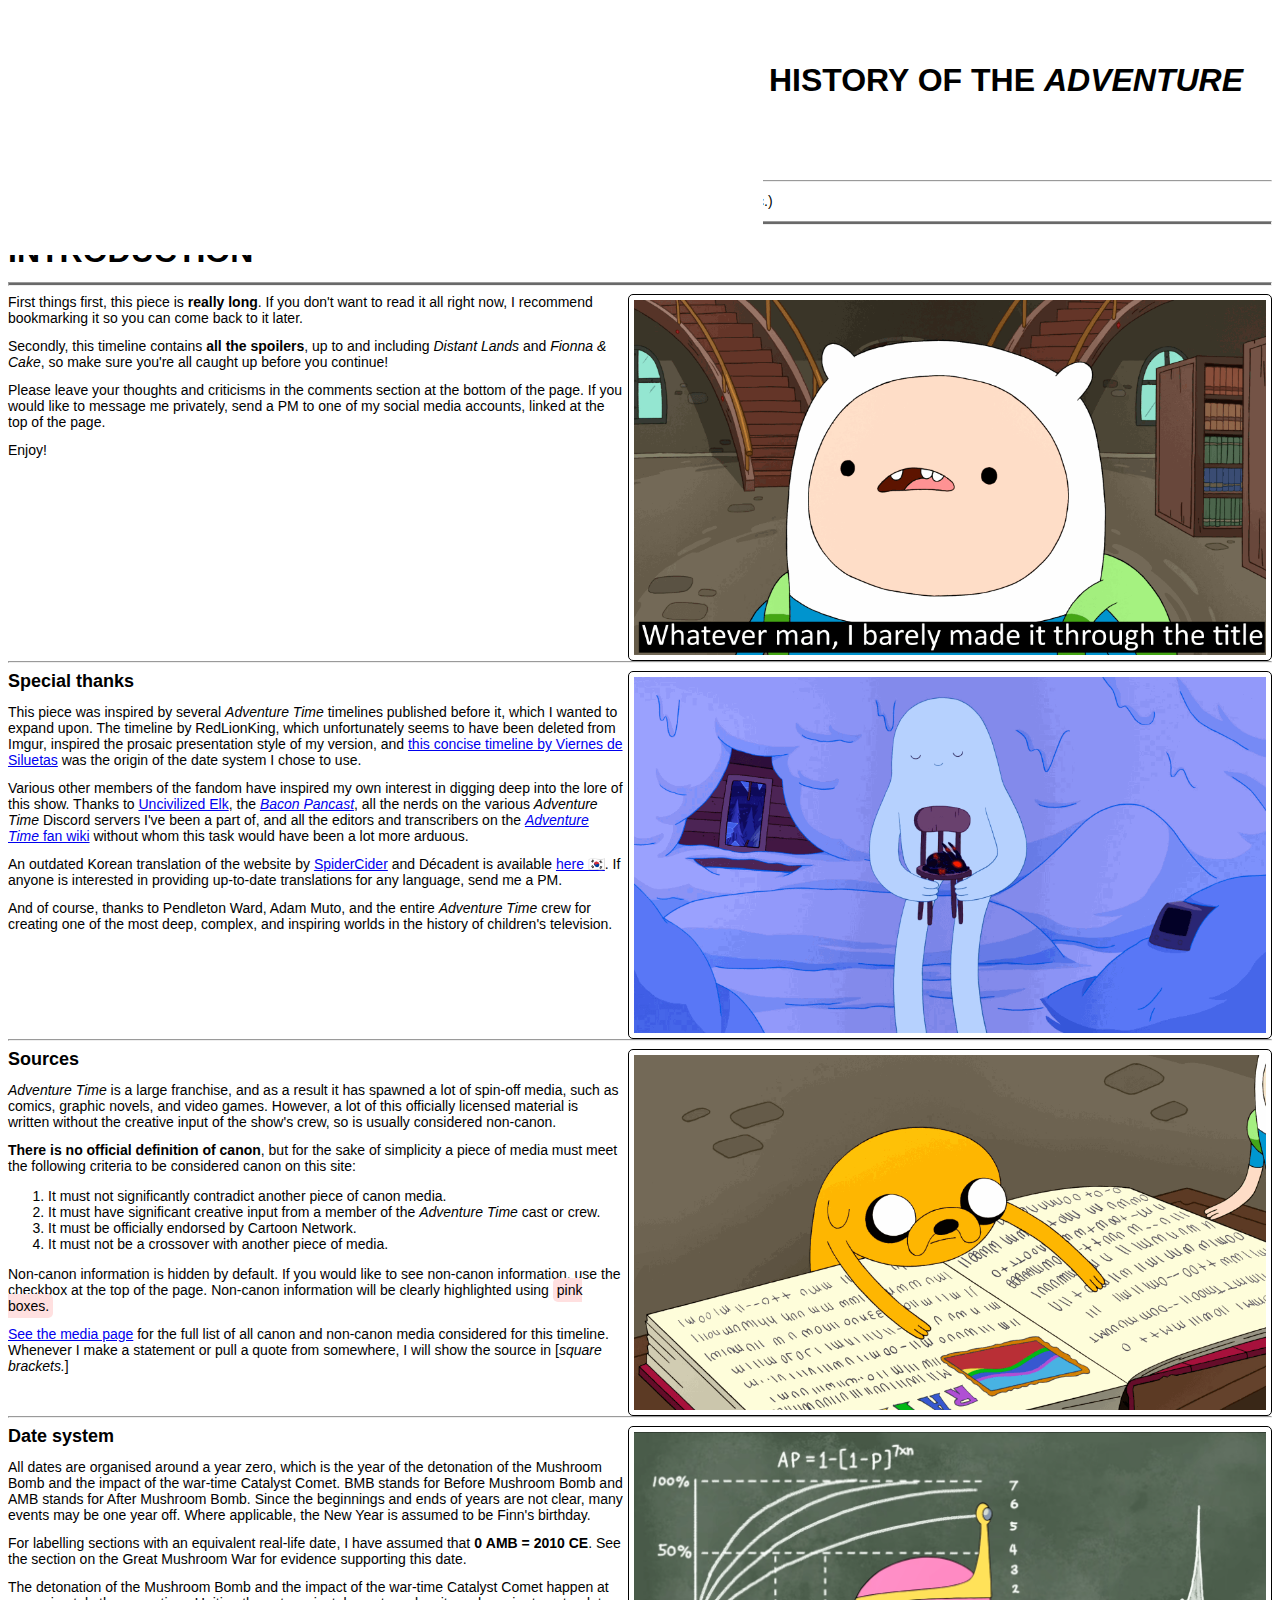
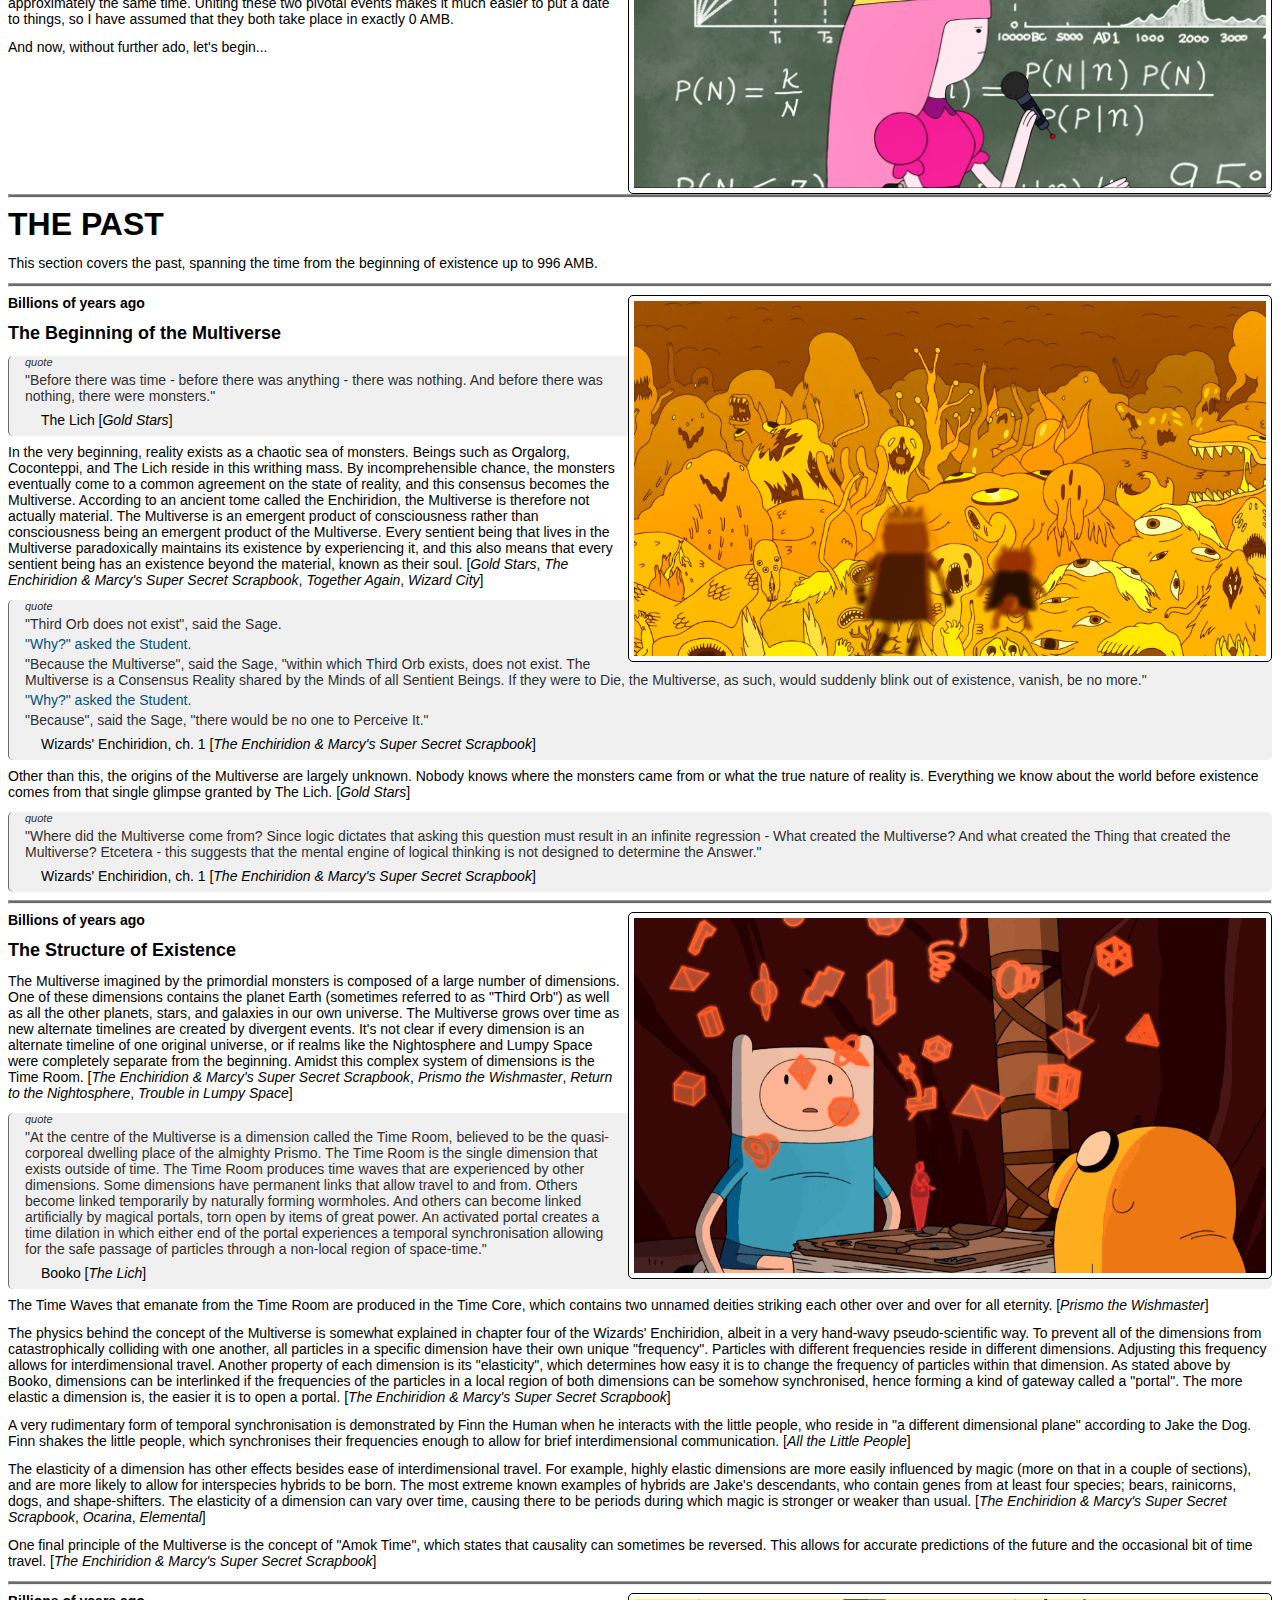
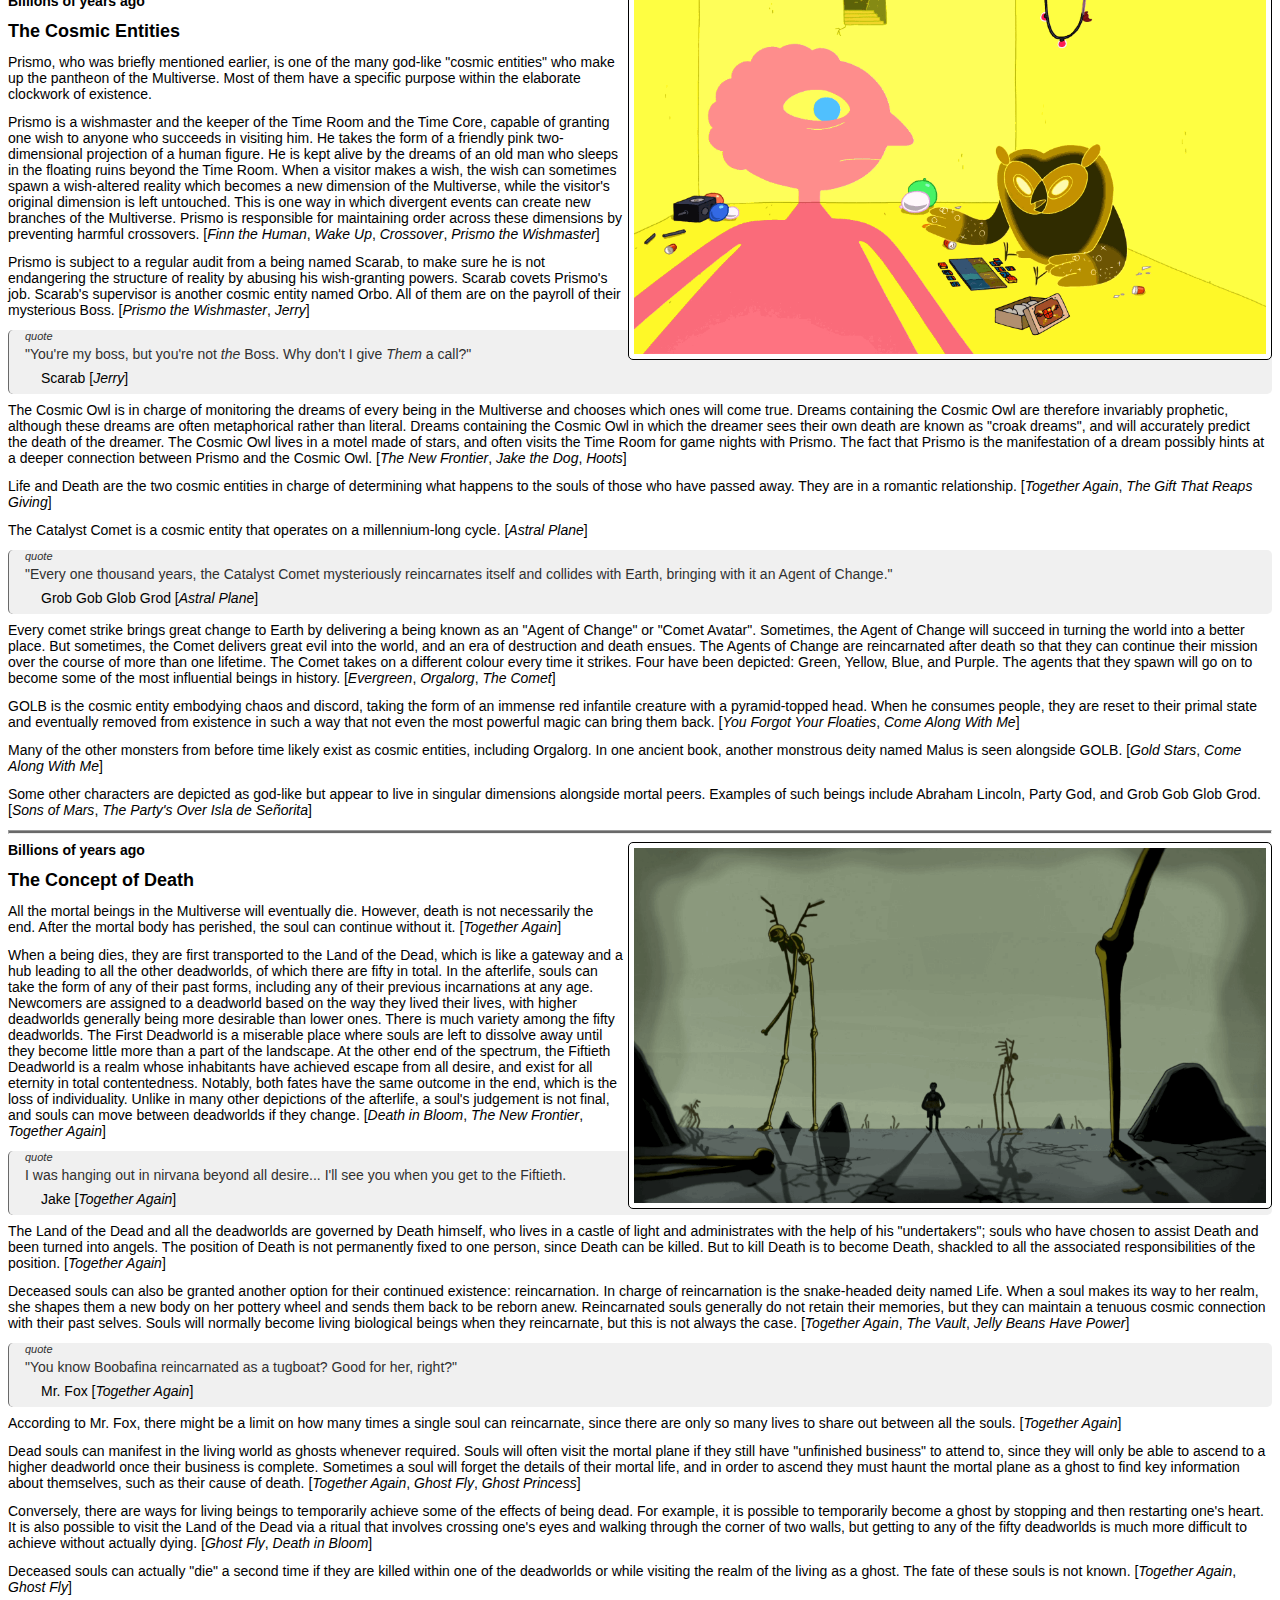
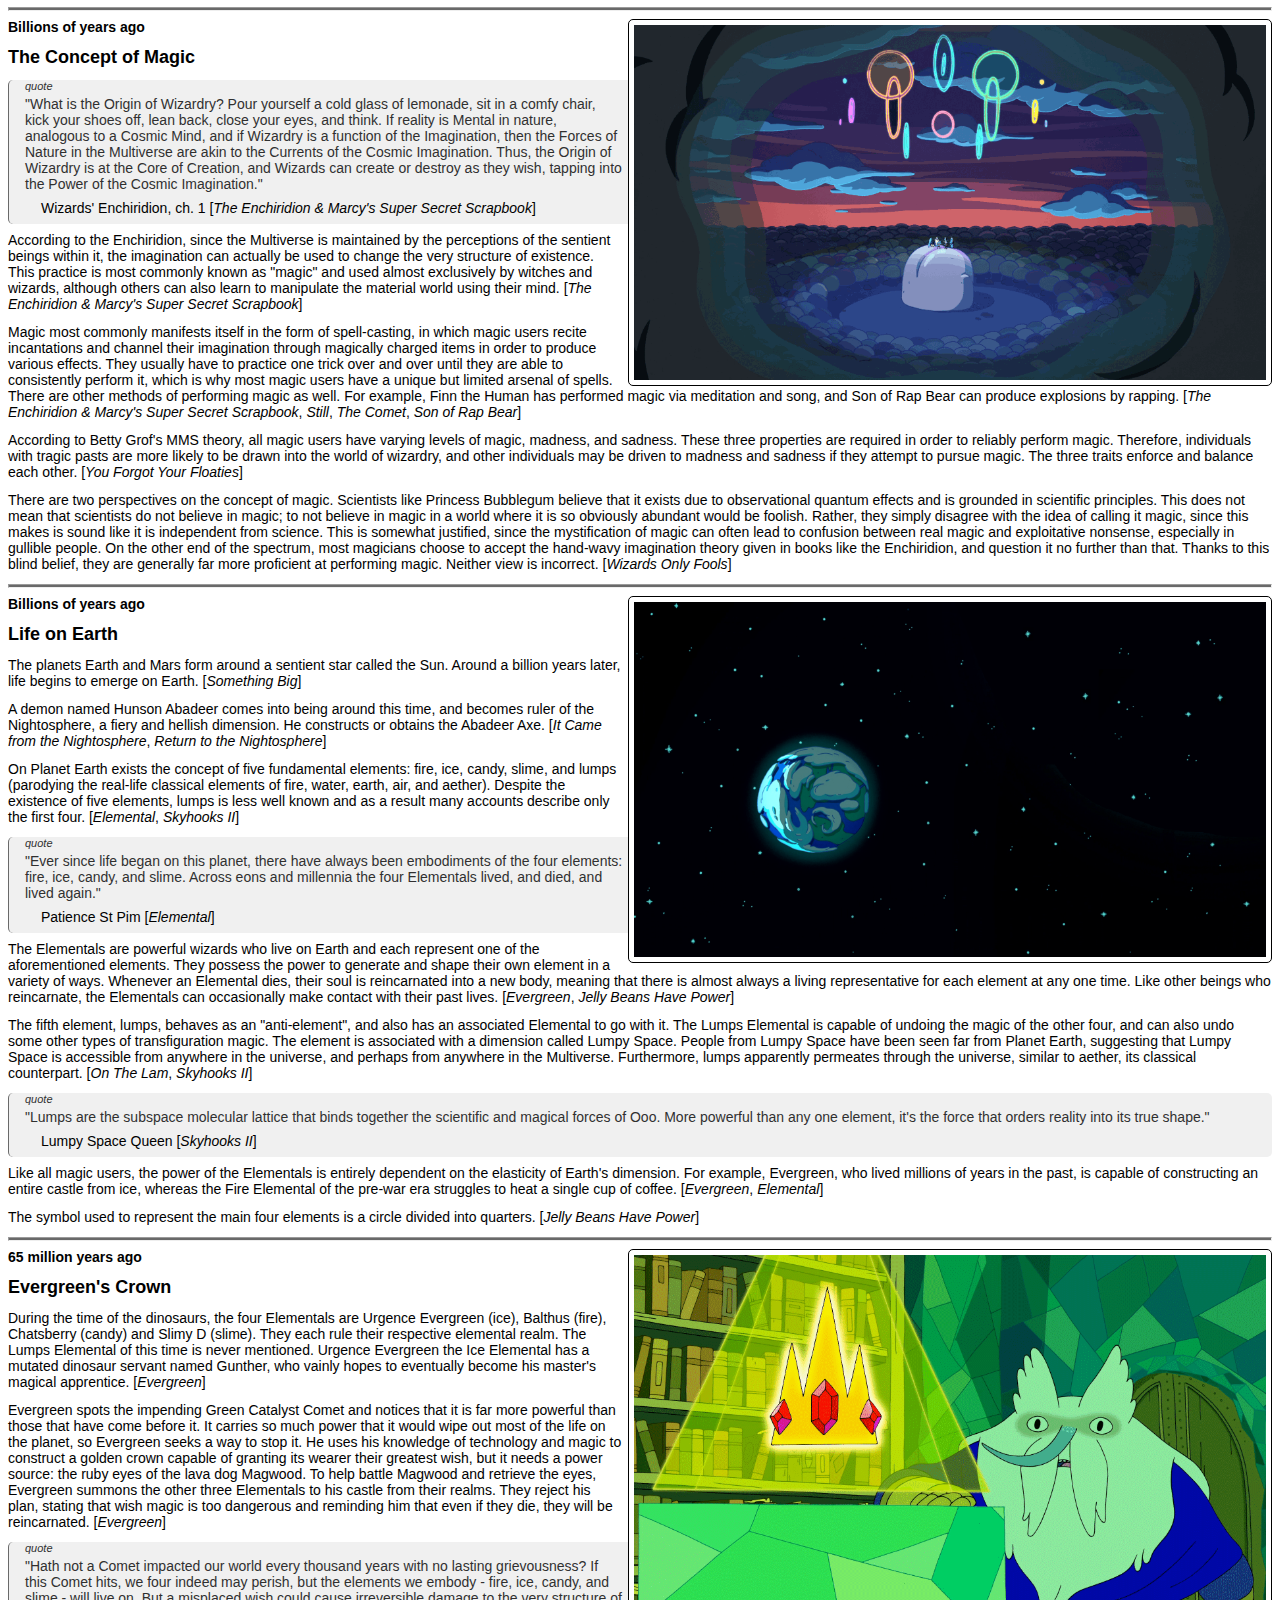
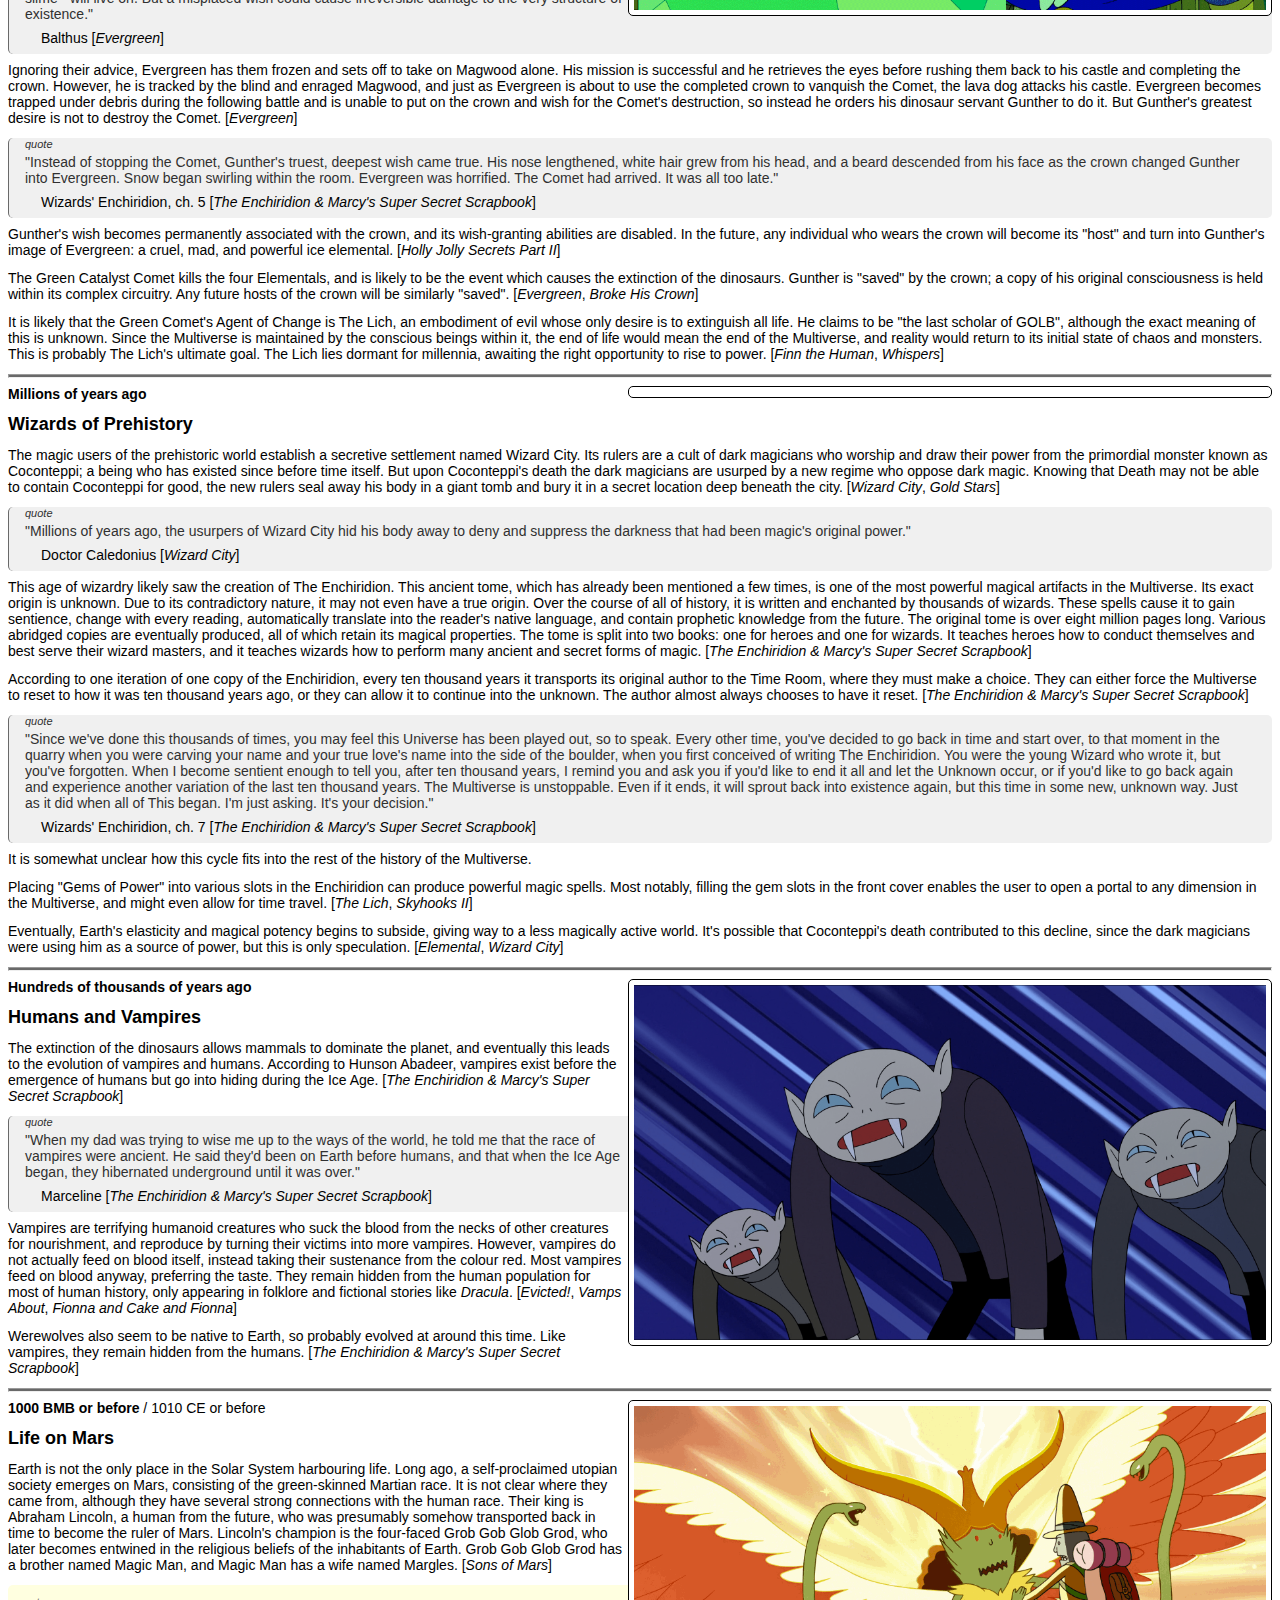
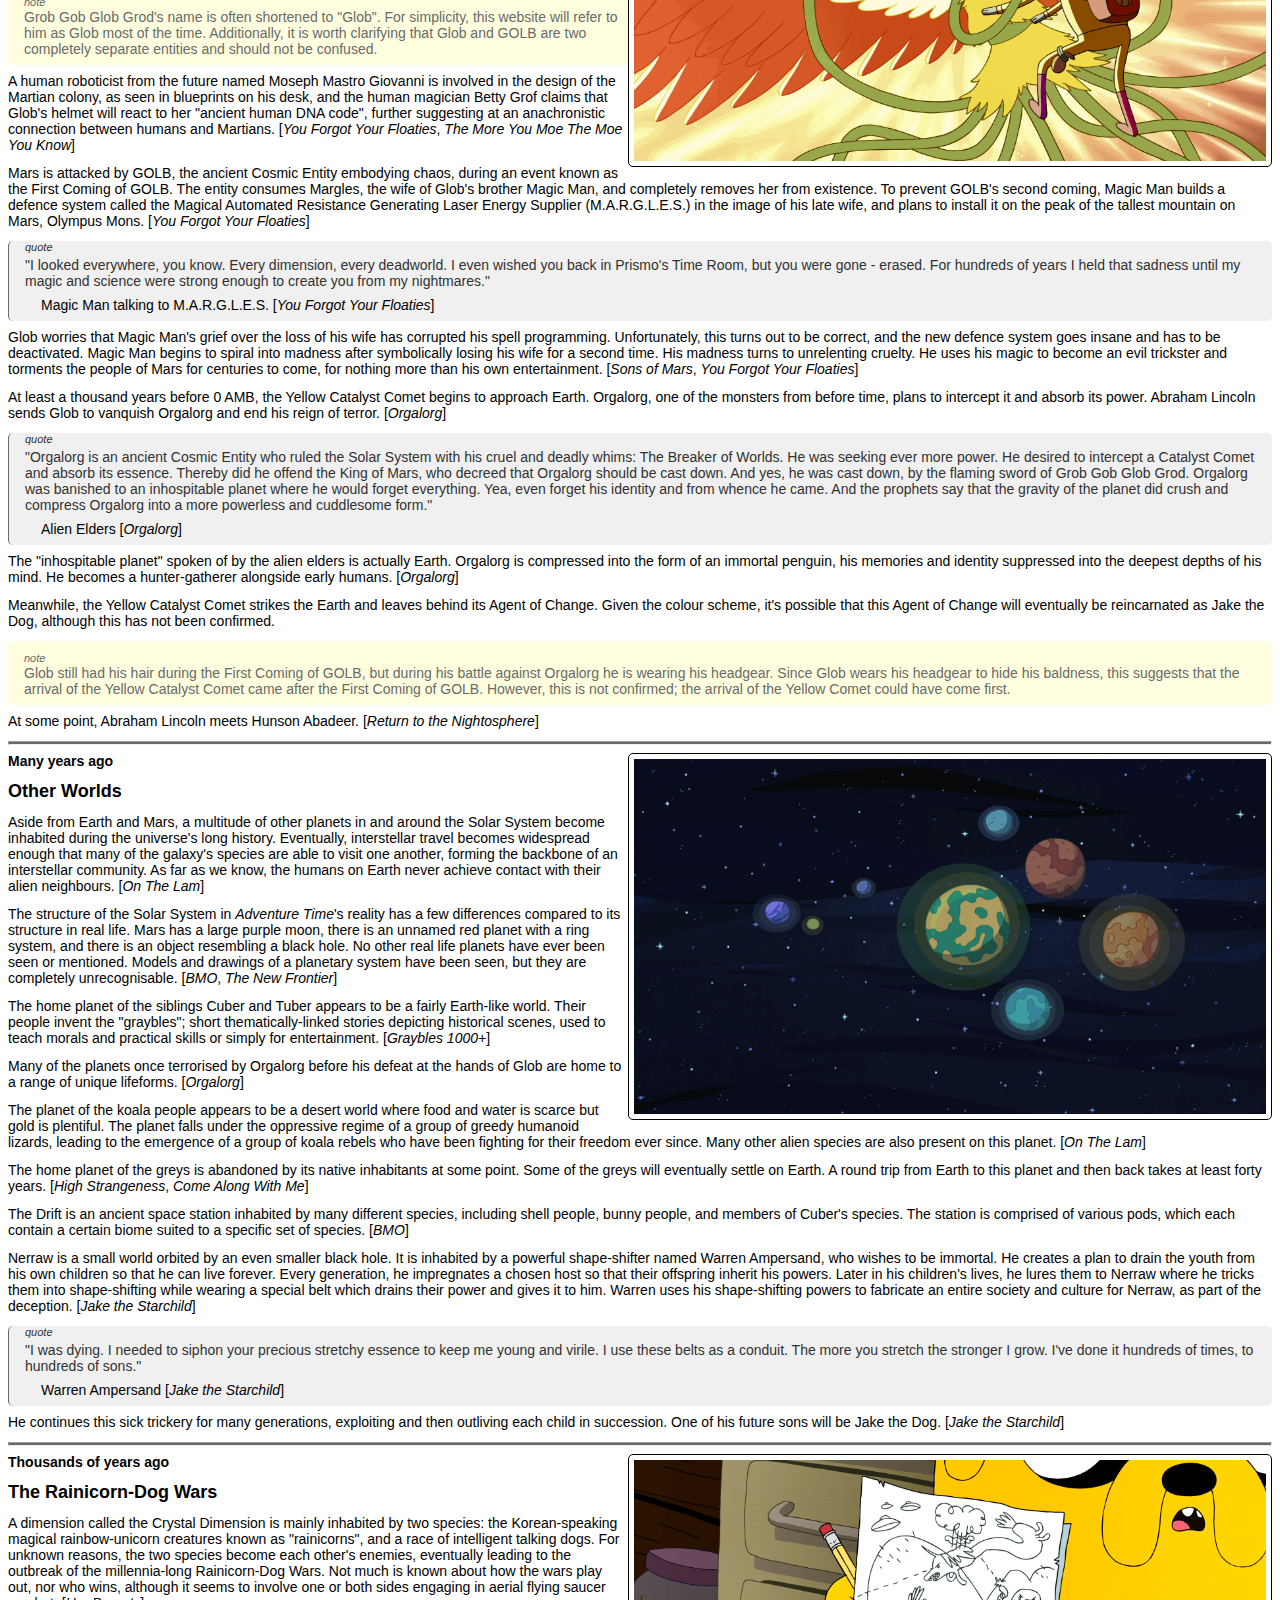
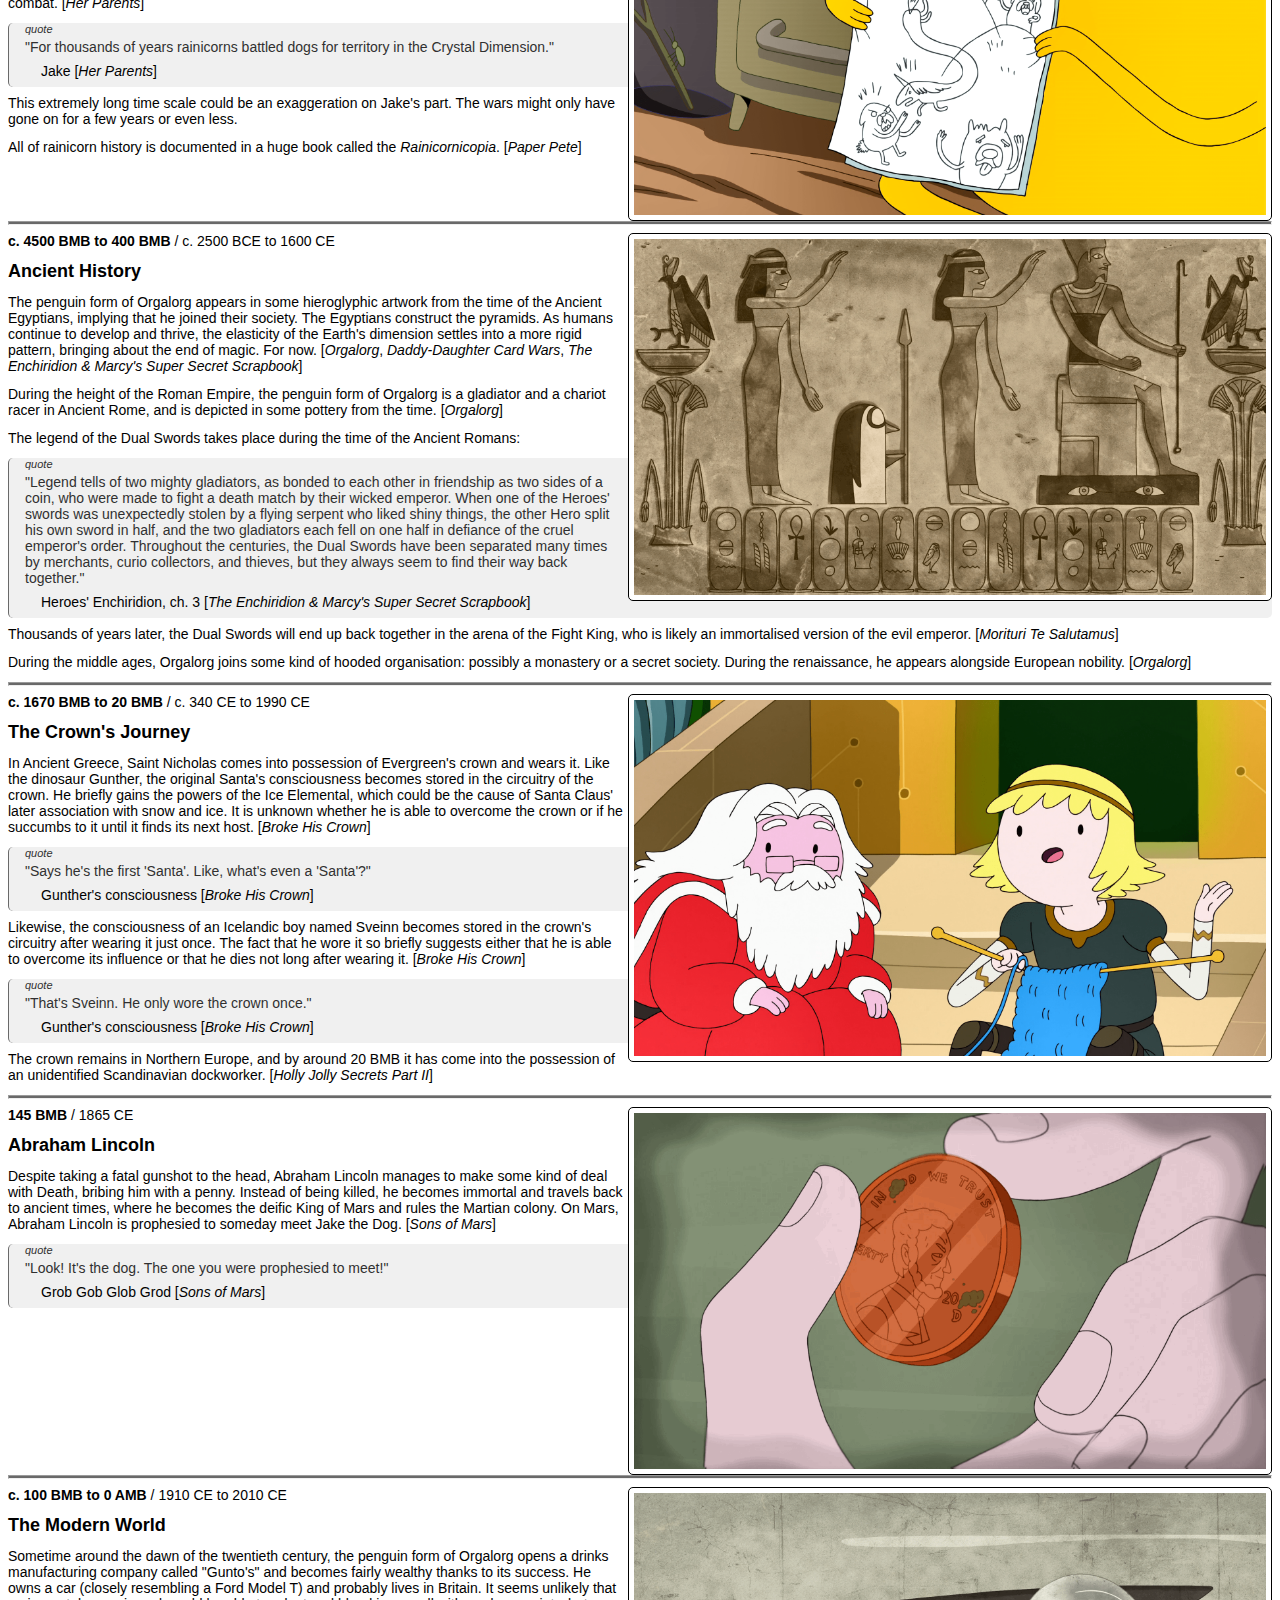
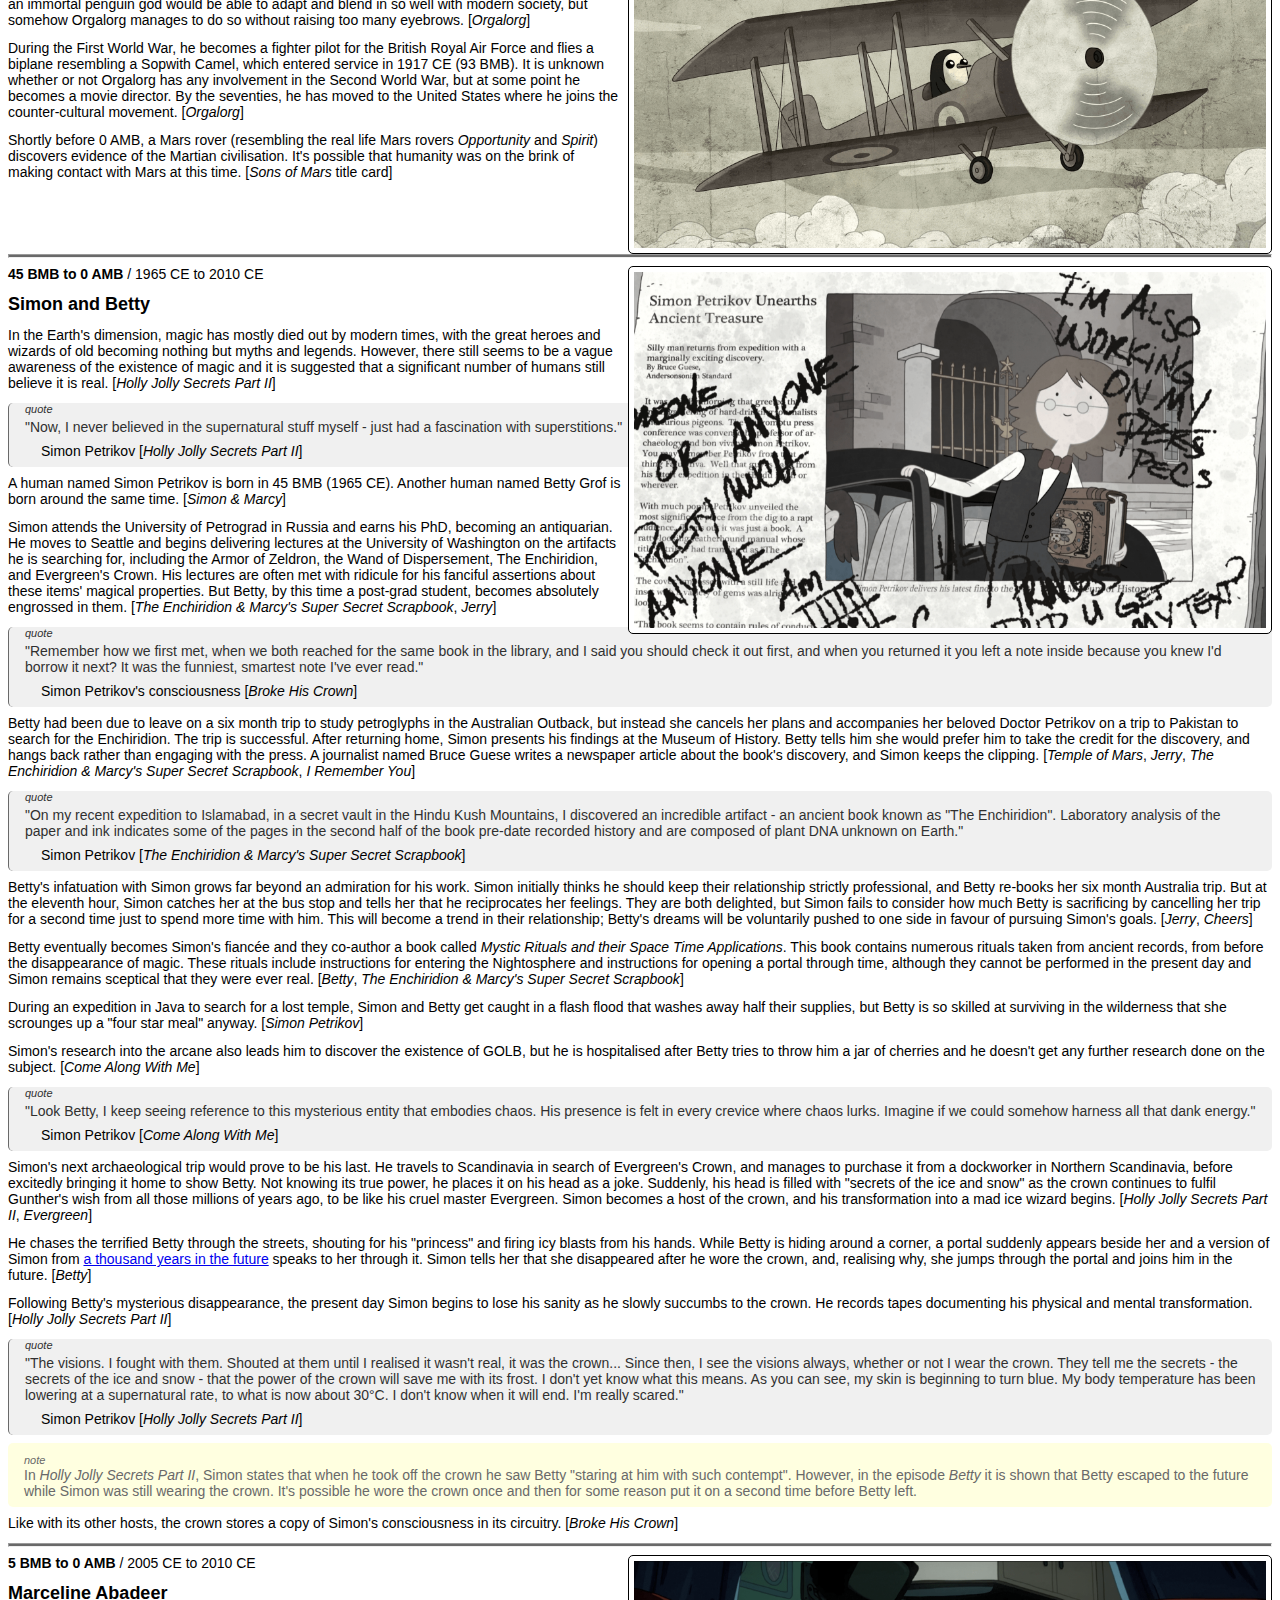
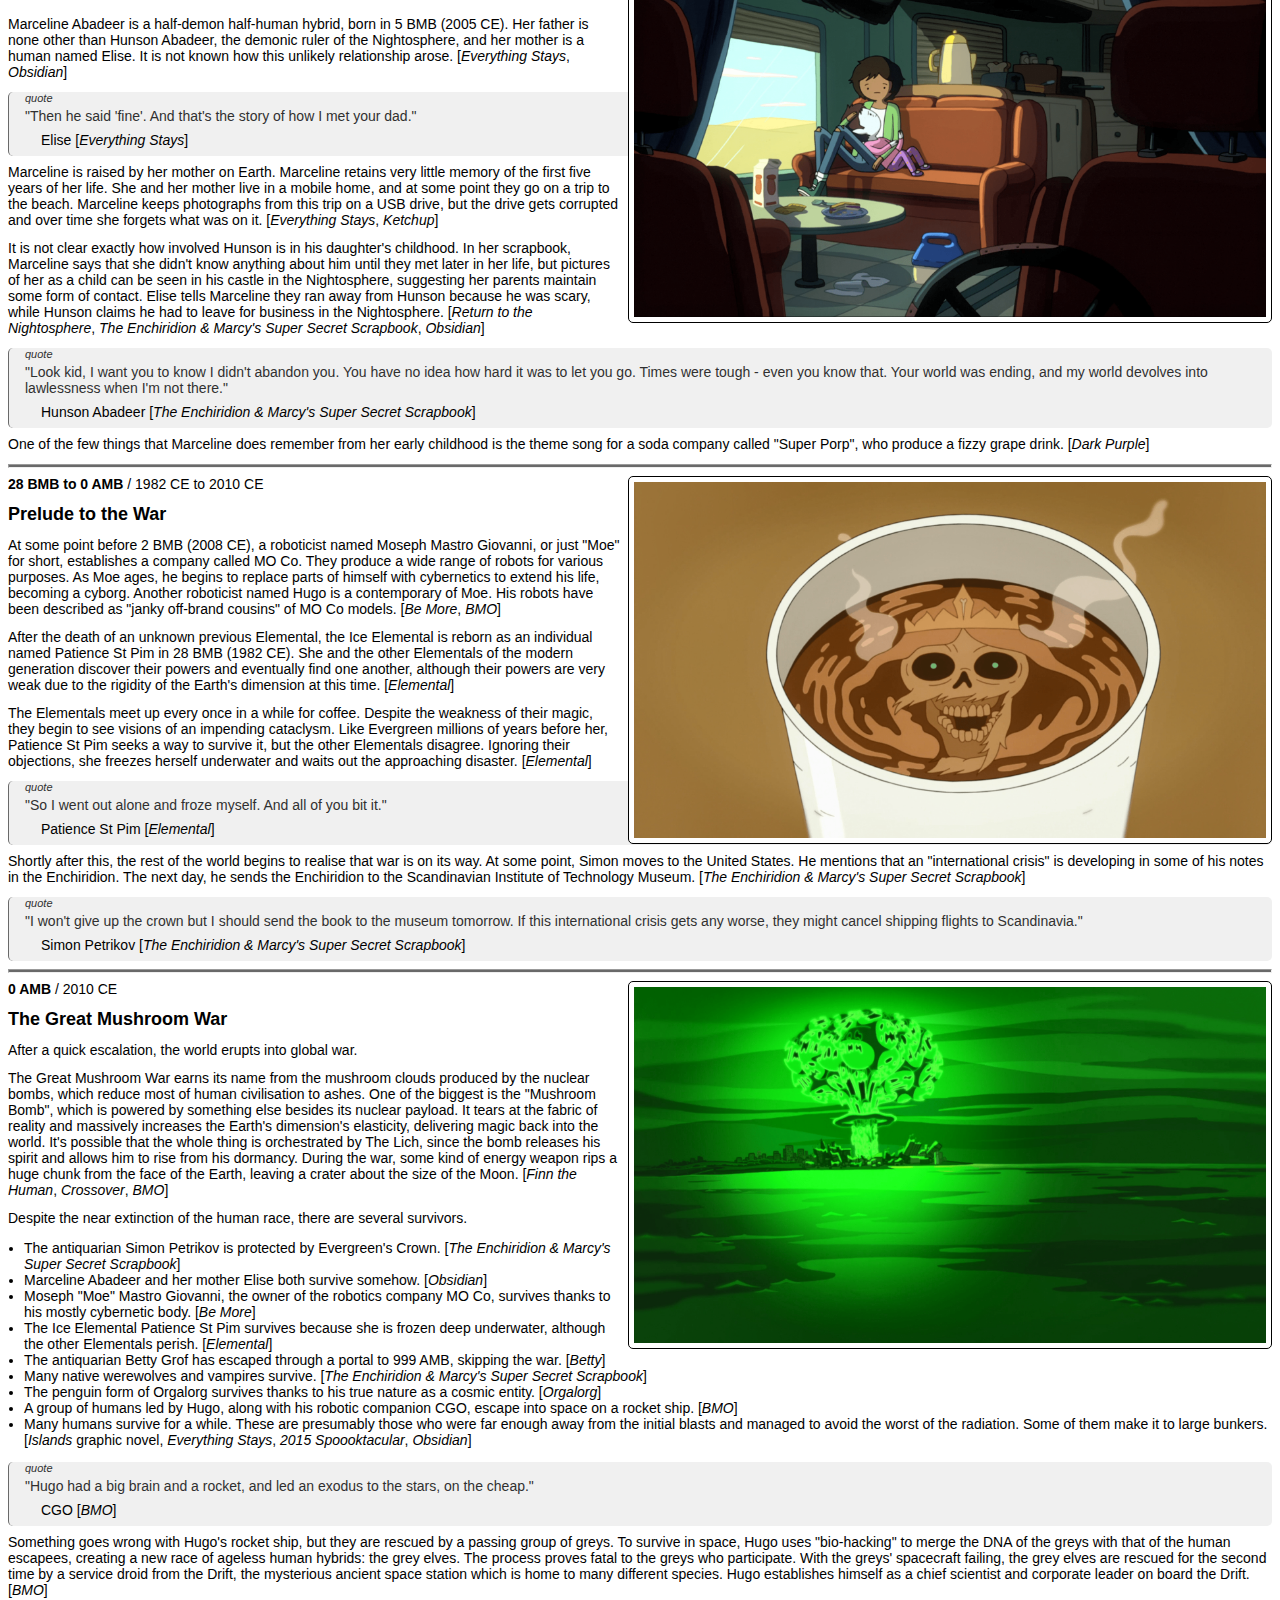
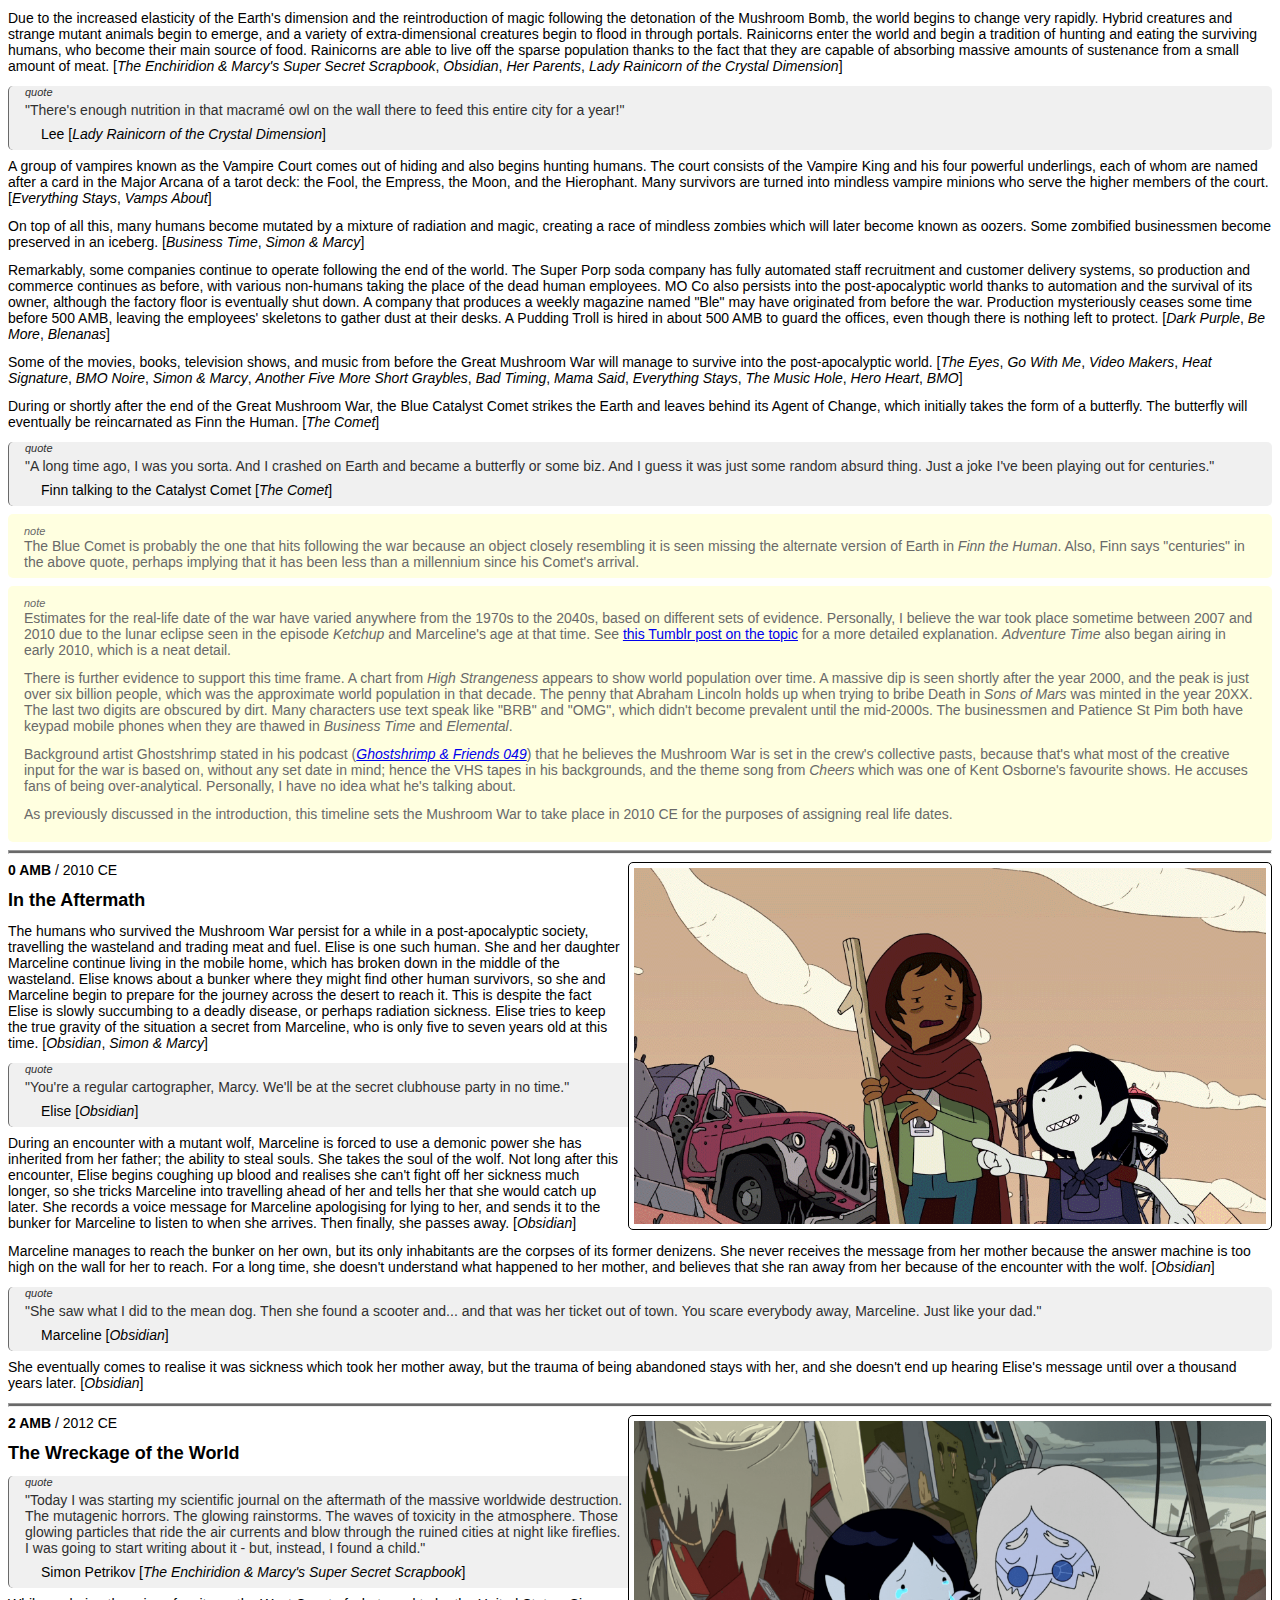
==== commit 33c332a8: "Update media list and remove comment section." ====
--- a/index.html
+++ b/index.html
@@ -17,19 +17,21 @@
 <div class="container">
 <nav class="nav">
   <a class="nav-link active" href="/"><strong>ATChronology</strong></a>
-  <a class="nav-link active" href="media">Media list</a>
+  <a class="nav-link active" href="https://adventure-time-news.tumblr.com/">AT News Blog</a>
+  <a class="nav-link active" href="media">Media List</a>
   <div class="nav-item dropdown">
     <a class="nav-link dropdown-toggle" href="#" id="smDropdown" role="button" data-toggle="dropdown" aria-haspopup="true" aria-expanded="false">Jagm on social media</a>
 	<div class="dropdown-menu" aria-labelledby="smDropdown">
-	  <a class="dropdown-item" href="https://j4gm.tumblr.com/">Tumblr (j4gm)</a>
-	  <a class="dropdown-item" href="https://www.reddit.com/user/Jagm_11/">Reddit (u/Jagm_11)</a>
-	  <a class="dropdown-item" href="https://twitter.com/_jagm_">Twitter (@_jagm_)</a>
+	  <a class="dropdown-item" href="https://discord.com/users/171686656842268672" target="_blank">Discord (jagm)</a>
+	  <a class="dropdown-item" href="https://www.tumblr.com/j4gm" target="_blank">Tumblr (j4gm)</a>
+	  <a class="dropdown-item" href="https://www.reddit.com/user/Jagm_11/" target="_blank">Reddit (u/Jagm_11)</a>
+	  <a class="dropdown-item" href="https://twitter.com/_jagm_" target="_blank">Twitter (@_jagm_)</a>
 	</div>
   </div>
 </nav>
 
 <h1>A COMPLETE TIMELINE / CHRONOLOGY OF THE HISTORY OF THE <em>ADVENTURE TIME</em> MULTIVERSE, BY JAGM</h1>
-<p>Last updated on the 23<sup>rd</sup> of September 2023 (<a href="https://github.com/J4gm/J4gm.github.io/commits/master" target="_blank">change log</a>)</p>
+<p>Last updated on the 2<sup>nd</sup> of October 2023 (<a href="https://github.com/J4gm/J4gm.github.io/commits/master" target="_blank">change log</a>)</p>
 <hr>
 </div><!-- /.container -->
 
@@ -49,17 +51,16 @@
 
 <img class="img-fluid" src="images/paper pete.png" alt="">
 <p>First things first, this piece is <strong>really long</strong>. If you don't want to read it all right now, I recommend bookmarking it so you can come back to it later.</p>
-<p>Secondly, this timeline contains <strong>all the spoilers</strong>, up to and including <em>Come Along With Me</em> and <em>Distant Lands</em>, so make sure you're all caught up before you continue!</p>
-<p>I am from the UK, so one must pardon any British spelling or grammar.</p>
+<p>Secondly, this timeline contains <strong>all the spoilers</strong>, up to and including <em>Distant Lands</em> and <em>Fionna & Cake</em>, so make sure you're all caught up before you continue!</p>
 <p>Please leave your thoughts and criticisms in the comments section at the bottom of the page. If you would like to message me privately, send a PM to one of my social media accounts, linked at the top of the page.</p>
 <p>Enjoy!</p>
 <hr>
 
 <img class="img-fluid" src="images/thank you.png" alt="">
 <h3 id="special-thanks">Special thanks</h3>
-<p>This piece was inspired by several <em>Adventure Time</em> timelines published before it. The main reason I started this project was because <a href="https://imgur.com/gallery/IpzJZ" target="_blank">the timeline by RedLionKing</a> has become very outdated and only deals with the core storyline of the show's past, although my version isn't quite as beautifully written so I recommend you check it out anyway. Also credit to <a href="https://www.reddit.com/r/adventuretime/comments/66ku1x/complete_adventure_time_timeline_spoilers/" target="_blank">this concise timeline by Viernes de Siluetas</a>, who originally came up with the date system used on this website.</p>
-<p>Thanks to <a href="https://www.youtube.com/user/uncivilizedelk" target="_blank">Uncivilized Elk</a> for his in-depth episode analysis videos which have inspired some details of the timeline, and thanks to all the editors and transcribers on the <a href="https://adventuretime.wikia.com/wiki/Adventure_Time_with_Finn_and_Jake_Wiki" target="_blank"><em>Adventure Time</em> fan wiki</a> without whom this task would have been a lot more arduous.</p>
-<p>Lots of credit to <a href="https://spiderciderko.tumblr.com/" target="_blank">SpiderCider</a> and <a href="https://twitter.com/decatdent" target="_blank">Décadent</a> for translating this entire piece into Korean. <a href="https://drive.google.com/open?id=1XHZE-Zwh_3TKVZZa-FqoncztgD-iPk05">🇰🇷 Click here to read it!</a> Although it hasn't been updated since 2017 and doesn't include any of the present day sections so it's very out of date now. If anyone is interested in providing translations for any other languages, send me a PM.</p>
+<p>This piece was inspired by several <em>Adventure Time</em> timelines published before it, which I wanted to expand upon. The timeline by RedLionKing, which unfortunately seems to have been deleted from Imgur, inspired the prosaic presentation style of my version, and <a href="https://www.reddit.com/r/adventuretime/comments/66ku1x/complete_adventure_time_timeline_spoilers/" target="_blank">this concise timeline by Viernes de Siluetas</a> was the origin of the date system I chose to use.</p>
+<p>Various other members of the fandom have inspired my own interest in digging deep into the lore of this show. Thanks to <a href="https://www.youtube.com/user/uncivilizedelk" target="_blank">Uncivilized Elk</a>, the <a href="https://redcircle.com/shows/bacon-pancast"><em>Bacon Pancast</em></a>, all the nerds on the various <em>Adventure Time</em> Discord servers I've been a part of, and all the editors and transcribers on the <a href="https://adventuretime.fandom.com/wiki/Adventure_Time_Wiki" target="_blank"><em>Adventure Time</em> fan wiki</a> without whom this task would have been a lot more arduous.</p>
+<p>An outdated Korean translation of the website by <a href="https://spiderciderko.tumblr.com/" target="_blank">SpiderCider</a> and Décadent is available <a href="https://drive.google.com/open?id=1XHZE-Zwh_3TKVZZa-FqoncztgD-iPk05">here 🇰🇷</a>. If anyone is interested in providing up-to-date translations for any language, send me a PM.</p>
 <p>And of course, thanks to Pendleton Ward, Adam Muto, and the entire <em>Adventure Time</em> crew for creating one of the most deep, complex, and inspiring worlds in the history of children's television.</p>
 <hr>
 
@@ -118,7 +119,7 @@
 <img class="img-fluid" src="images/the lich.png" alt="">
 <h4 id="the-structure-of-existence">Billions of years ago</h4>
 <h3>The Structure of Existence</h3>
-<p>The Multiverse imagined by the primordial monsters is composed of a large number of dimensions, or timelines, which each hold a universe. One of these is the Earth Dimension, which contains the planet Earth (sometimes referred to as "Third Orb") as well as all the other planets, stars, and galaxies in our own universe. Other dimensions include the Astral Plane, the Crystal Dimension, Lumpy Space, the Nightosphere, the Citadel, and many more. Amidst this complex system of dimensions is the Time Room. [<em>The Enchiridion & Marcy's Super Secret Scrapbook</em>, <em>Still</em>, <em>Crystals Have Power</em>, <em>Trouble in Lumpy Space</em>, <em>Return to the Nightosphere</em>, <em>Escape from the Citadel</em>, <em>The Lich</em>]</p>
+<p>The Multiverse imagined by the primordial monsters is composed of a large number of dimensions. One of these dimensions contains the planet Earth (sometimes referred to as "Third Orb") as well as all the other planets, stars, and galaxies in our own universe. The Multiverse grows over time as new alternate timelines are created by divergent events. It's not clear if every dimension is an alternate timeline of one original universe, or if realms like the Nightosphere and Lumpy Space were completely separate from the beginning. Amidst this complex system of dimensions is the Time Room. [<em>The Enchiridion & Marcy's Super Secret Scrapbook</em>, <em>Prismo the Wishmaster</em>, <em>Return to the Nightosphere</em>, <em>Trouble in Lumpy Space</em>]</p>
 <div class="quote">
   <p class="eltype">quote</p>
   <p>"At the centre of the Multiverse is a dimension called the Time Room, believed to be the quasi-corporeal dwelling place of the almighty Prismo. The Time Room is the single dimension that exists outside of time. The Time Room produces time waves that are experienced by other dimensions. Some dimensions have permanent links that allow travel to and from. Others become linked temporarily by naturally forming wormholes. And others can become linked artificially by magical portals, torn open by items of great power. An activated portal creates a time dilation in which either end of the portal experiences a temporal synchronisation allowing for the safe passage of particles through a non-local region of space-time."</p>
@@ -128,7 +129,6 @@
 <p>The physics behind the concept of the Multiverse is somewhat explained in chapter four of the Wizards' Enchiridion, albeit in a very hand-wavy pseudo-scientific way. To prevent all of the dimensions from catastrophically colliding with one another, all particles in a specific dimension have their own unique "frequency". Particles with different frequencies reside in different dimensions. Adjusting this frequency allows for interdimensional travel. Another property of each dimension is its "elasticity", which determines how easy it is to change the frequency of particles within that dimension. As stated above by Booko, dimensions can be interlinked if the frequencies of the particles in a local region of both dimensions can be somehow synchronised, hence forming a kind of gateway called a "portal". The more elastic a dimension is, the easier it is to open a portal. [<em>The Enchiridion & Marcy's Super Secret Scrapbook</em>]</p>
 <p>A very rudimentary form of temporal synchronisation is demonstrated by Finn the Human when he interacts with the little people, who reside in "a different dimensional plane" according to Jake the Dog. Finn shakes the little people, which synchronises their frequencies enough to allow for brief interdimensional communication. [<em>All the Little People</em>]</p>
 <p>The elasticity of a dimension has other effects besides ease of interdimensional travel. For example, highly elastic dimensions are more easily influenced by magic (more on that in a couple of sections), and are more likely to allow for interspecies hybrids to be born. The most extreme known examples of hybrids are Jake's descendants, who contain genes from at least four species; bears, rainicorns, dogs, and shape-shifters. The elasticity of a dimension can vary over time, causing there to be periods during which magic is stronger or weaker than usual. [<em>The Enchiridion & Marcy's Super Secret Scrapbook</em>, <em>Ocarina</em>, <em>Elemental</em>]</p>
-<p class="note"><span class="eltype">note</span><br>A slightly more scientifically rooted explanation for the structure of the Multiverse is alluded to in storyboard panels from <em>Crossover</em>. The panels cite a <a href="https://web.stanford.edu/~alinde/1032226.pdf" target="_blank">1994 <em>Scientific American</em> article</a> by physicist Andrei Linde which talks about the <a href="https://en.wikipedia.org/wiki/Eternal_inflation" target="_blank">eternal inflation model</a>. However, this model has never been explicitly referenced in the show and is pretty much irreconcilable with the other model.</p>
 <p>One final principle of the Multiverse is the concept of "Amok Time", which states that causality can sometimes be reversed. This allows for accurate predictions of the future and the occasional bit of time travel. [<em>The Enchiridion & Marcy's Super Secret Scrapbook</em>]</p>
 <p class="noncanon"><span class="eltype">non-canon information</span><br>According to one account, there is a place at the very beginning of time called the Vanishing Point. Anyone who gets trapped there will be erased from history. Jake the Dog claims to have seen the Big Bang while travelling back in time to visit the Vanishing Point. [<em>Beginning of the End #1</em> and <em>#3</em>]</p>
 <hr class="thickheader">
@@ -137,11 +137,11 @@
 <h4 id="the-cosmic-entities">Billions of years ago</h4>
 <h3>The Cosmic Entities</h3>
 <p>Prismo, who was briefly mentioned earlier, is one of the many god-like "cosmic entities" who make up the pantheon of the Multiverse. Most of them have a specific purpose within the elaborate clockwork of existence.</p>
-<p>Prismo is a wishmaster and the keeper of the Time Room and the Time Core, capable of granting one wish to anyone who succeeds in visiting him. He takes the form of a friendly pink two-dimensional projection of a human figure. He is kept alive by the dreams of an old man who sleeps in the floating ruins beyond the Time Room. When a visitor makes a wish, the wish can sometimes spawn a wish-altered reality which becomes a new dimension of the Multiverse, while the visitor's original dimension is left untouched. In this way, the Multiverse spreads and grows over time. Prismo is responsible for maintaining order across these dimensions by preventing harmful crossovers. [<em>Finn the Human</em>, <em>Wake Up</em>, <em>Crossover</em>, <em>Prismo the Wishmaster</em>]</p>
-<p>Prismo is subject to a regular audit from a being named Scarab, to make sure he is not endangering the structure of reality by abusing his wish-granting powers. Scarab's supervisor is another cosmic entity named Orbo. Prismo and Orbo are both on the payroll of their mysterious boss. [<em>Prismo the Wishmaster</em>, <em>Jerry</em>]</p>
-<div class="quote">
-  <p class="eltype">quote</p>
-  <p>"You're my boss, but you're not <em>the</em> boss. Why don't I give <em>them</em> a call?"</p>
+<p>Prismo is a wishmaster and the keeper of the Time Room and the Time Core, capable of granting one wish to anyone who succeeds in visiting him. He takes the form of a friendly pink two-dimensional projection of a human figure. He is kept alive by the dreams of an old man who sleeps in the floating ruins beyond the Time Room. When a visitor makes a wish, the wish can sometimes spawn a wish-altered reality which becomes a new dimension of the Multiverse, while the visitor's original dimension is left untouched. This is one way in which divergent events can create new branches of the Multiverse. Prismo is responsible for maintaining order across these dimensions by preventing harmful crossovers. [<em>Finn the Human</em>, <em>Wake Up</em>, <em>Crossover</em>, <em>Prismo the Wishmaster</em>]</p>
+<p>Prismo is subject to a regular audit from a being named Scarab, to make sure he is not endangering the structure of reality by abusing his wish-granting powers. Scarab covets Prismo's job. Scarab's supervisor is another cosmic entity named Orbo. All of them are on the payroll of their mysterious Boss. [<em>Prismo the Wishmaster</em>, <em>Jerry</em>]</p>
+<div class="quote">
+  <p class="eltype">quote</p>
+  <p>"You're my boss, but you're not <em>the</em> Boss. Why don't I give <em>Them</em> a call?"</p>
   <p class="quotesrc">Scarab [<em>Jerry</em>]</p>
 </div>
 <p>The Cosmic Owl is in charge of monitoring the dreams of every being in the Multiverse and chooses which ones will come true. Dreams containing the Cosmic Owl are therefore invariably prophetic, although these dreams are often metaphorical rather than literal. Dreams containing the Cosmic Owl in which the dreamer sees their own death are known as "croak dreams", and will accurately predict the death of the dreamer. The Cosmic Owl lives in a motel made of stars, and often visits the Time Room for game nights with Prismo. The fact that Prismo is the manifestation of a dream possibly hints at a deeper connection between Prismo and the Cosmic Owl. [<em>The New Frontier</em>, <em>Jake the Dog</em>, <em>Hoots</em>]</p>
@@ -166,7 +166,7 @@
 <h4 id="the-concept-of-death">Billions of years ago</h4>
 <h3>The Concept of Death</h3>
 <p>All the mortal beings in the Multiverse will eventually die. However, death is not necessarily the end. After the mortal body has perished, the soul can continue without it. [<em>Together Again</em>]</p>
-<p>When a being dies, they are first transported to the Land of the Dead, which is like a gateway and a hub leading to all the other deadworlds. In the afterlife, souls can take the form of any of their past forms, including any of their previous incarnations at any age. Newcomers are assigned to a deadworld based on the way they lived their lives, with higher deadworlds generally being more desirable than lower ones. There is much variety among the fifty deadworlds. The First Deadworld is a miserable place where souls are left to dissolve away until they become little more than a part of the landscape. At the other end of the spectrum, the Fiftieth Deadworld is a realm whose inhabitants have achieved escape from all desire, and exist for all eternity in total contentedness. Unlike in many other depictions of the afterlife, a soul's judgement is not final, and souls can move between deadworlds if they change. [<em>Death in Bloom</em>, <em>The New Frontier</em>, <em>Together Again</em>]</p>
+<p>When a being dies, they are first transported to the Land of the Dead, which is like a gateway and a hub leading to all the other deadworlds, of which there are fifty in total. In the afterlife, souls can take the form of any of their past forms, including any of their previous incarnations at any age. Newcomers are assigned to a deadworld based on the way they lived their lives, with higher deadworlds generally being more desirable than lower ones. There is much variety among the fifty deadworlds. The First Deadworld is a miserable place where souls are left to dissolve away until they become little more than a part of the landscape. At the other end of the spectrum, the Fiftieth Deadworld is a realm whose inhabitants have achieved escape from all desire, and exist for all eternity in total contentedness. Notably, both fates have the same outcome in the end, which is the loss of individuality. Unlike in many other depictions of the afterlife, a soul's judgement is not final, and souls can move between deadworlds if they change. [<em>Death in Bloom</em>, <em>The New Frontier</em>, <em>Together Again</em>]</p>
 <div class="quote">
   <p class="eltype">quote</p>
   <p>I was hanging out in nirvana beyond all desire... I'll see you when you get to the Fiftieth.</p>
@@ -195,11 +195,6 @@
   <p class="quotesrc">Wizards' Enchiridion, ch. 1 [<em>The Enchiridion & Marcy's Super Secret Scrapbook</em>]</p>
 </div>
 <p>According to the Enchiridion, since the Multiverse is maintained by the perceptions of the sentient beings within it, the imagination can actually be used to change the very structure of existence. This practice is most commonly known as "magic" and used almost exclusively by witches and wizards, although others can also learn to manipulate the material world using their mind. [<em>The Enchiridion & Marcy's Super Secret Scrapbook</em>]</p>
-<div class="quote">
-  <p class="eltype">quote</p>
-  <p>"However insecure a wizard might be, wizardry is the realm of the Imagination, and even the flabbiest, most flop-sweaty wizard can warp your perceptions enough to make you believe they are fully capable of kicking your butt."</p>
-  <p class="quotesrc">Wizards' Enchiridion, ch. 2 [<em>The Enchiridion & Marcy's Super Secret Scrapbook</em>]</p>
-</div>
 <p>Magic most commonly manifests itself in the form of spell-casting, in which magic users recite incantations and channel their imagination through magically charged items in order to produce various effects. They usually have to practice one trick over and over until they are able to consistently perform it, which is why most magic users have a unique but limited arsenal of spells. There are other methods of performing magic as well. For example, Finn the Human has performed magic via meditation and song, and Son of Rap Bear can produce explosions by rapping. [<em>The Enchiridion & Marcy's Super Secret Scrapbook</em>, <em>Still</em>, <em>The Comet</em>, <em>Son of Rap Bear</em>]</p>
 <p>According to Betty Grof's MMS theory, all magic users have varying levels of magic, madness, and sadness. These three properties are required in order to reliably perform magic. Therefore, individuals with tragic pasts are more likely to be drawn into the world of wizardry, and other individuals may be driven to madness and sadness if they attempt to pursue magic. The three traits enforce and balance each other. [<em>You Forgot Your Floaties</em>]</p>
 <p>There are two perspectives on the concept of magic. Scientists like Princess Bubblegum believe that it exists due to observational quantum effects and is grounded in scientific principles. This does not mean that scientists do not believe in magic; to not believe in magic in a world where it is so obviously abundant would be foolish. Rather, they simply disagree with the idea of calling it magic, since this makes is sound like it is independent from science. This is somewhat justified, since the mystification of magic can often lead to confusion between real magic and exploitative nonsense, especially in gullible people. On the other end of the spectrum, most magicians choose to accept the hand-wavy imagination theory given in books like the Enchiridion, and question it no further than that. Thanks to this blind belief, they are generally far more proficient at performing magic. Neither view is incorrect. [<em>Wizards Only Fools</em>]</p>
@@ -208,7 +203,7 @@
 <img class="img-fluid" src="images/evergreen.png" alt="">
 <h4 id="earth-the-nightosphere-and-the-elementals">Billions of years ago</h4>
 <h3>Life on Earth</h3>
-<p>The planets Earth and Mars form in the Earth Dimension around a sentient star called the Sun. Around a billion years later, life begins to emerge on Earth. [<em>Something Big</em>]</p>
+<p>The planets Earth and Mars form around a sentient star called the Sun. Around a billion years later, life begins to emerge on Earth. [<em>Something Big</em>]</p>
 <p>A demon named Hunson Abadeer comes into being around this time, and becomes ruler of the Nightosphere, a fiery and hellish dimension. He constructs or obtains the Abadeer Axe. [<em>It Came from the Nightosphere</em>, <em>Return to the Nightosphere</em>]</p>
 <div class="noncanon">
   <p class="eltype">non-canon information</p>
@@ -241,11 +236,11 @@
   <p>"Lumps are the subspace molecular lattice that binds together the scientific and magical forces of Ooo. More powerful than any one element, it's the force that orders reality into its true shape."</p>
   <p class="quotesrc">Lumpy Space Queen [<em>Skyhooks II</em>]</p>
 </div>
-<p>Like all magic users, the power of the Elementals is entirely dependent on the elasticity of the Earth Dimension. For example, Evergreen, who lived millions of years in the past, is capable of constructing an entire castle from ice, whereas the Fire Elemental of the pre-war era struggles to heat a single cup of coffee. [<em>Evergreen</em>, <em>Elemental</em>]</p>
+<p>Like all magic users, the power of the Elementals is entirely dependent on the elasticity of Earth's dimension. For example, Evergreen, who lived millions of years in the past, is capable of constructing an entire castle from ice, whereas the Fire Elemental of the pre-war era struggles to heat a single cup of coffee. [<em>Evergreen</em>, <em>Elemental</em>]</p>
 <p>The symbol used to represent the main four elements is a circle divided into quarters. [<em>Jelly Beans Have Power</em>]</p>
 <div class="noncanon">
   <p><span class="eltype">non-canon information</span><br>According to one account, four cosmic entities each rule over one of the four elements. Zon inhabits the Sun and rules the element of fire, Lun inhabits the Moon and rules the element of ice, Arklothac rules the element of candy, and Ng'zot Aa rules the element of slime. [<em>Adventure Time #59</em>]</p>
-  <p>Zon, Arklothac, and Ng'zot Aa reap the Earth for many years, terrorising the fledgling life that has begun to appear. Lun takes pity on the inhabitants of Earth and decides to take action against the other Elementals. She betrays them and has them locked outside the Earth Dimension so that they can do no further harm. To prevent the evil Elementals from ever returning, Lun sacrifices herself to create the Sword of Lun, a weapon capable of destroying them. Before being used, the sword must await its true bearer, "a warrior who can withstand great bodily loss without injury". [<em>Adventure Time #59</em> and <em>#61</em>]</p>
+  <p>Zon, Arklothac, and Ng'zot Aa reap the Earth for many years, terrorising the fledgling life that has begun to appear. Lun takes pity on the inhabitants of Earth and decides to take action against the other Elementals. She betrays them and has them locked outside the Earth's dimension so that they can do no further harm. To prevent the evil Elementals from ever returning, Lun sacrifices herself to create the Sword of Lun, a weapon capable of destroying them. Before being used, the sword must await its true bearer, "a warrior who can withstand great bodily loss without injury". [<em>Adventure Time #59</em> and <em>#61</em>]</p>
   <p>As a result of this event, the Ice Elemental's betrayal will go on to echo and repeat itself several times through history. [<em>Evergreen</em>, <em>Elemental</em>]</p>
 </div>
 <hr class="thickheader">
@@ -374,7 +369,7 @@
 <img class="img-fluid" src="images/orgalorg 2.png" alt="">
 <h4 id="orgalorg-through-history">c. 4500 BMB to 400 BMB<span class="notbold"> / c. 2500 BCE to 1600 CE</span></h4>
 <h3>Ancient History</h3>
-<p>The penguin form of Orgalorg appears in some hieroglyphic artwork from the time of the Ancient Egyptians, implying that he joined their society. The Egyptians construct the pyramids. As humans continue to develop and thrive, the elasticity of the Earth Dimension settles into a more rigid pattern, bringing about the end of magic. For now. [<em>Orgalorg</em>, <em>Daddy-Daughter Card Wars</em>, <em>The Enchiridion & Marcy's Super Secret Scrapbook</em>]</p>
+<p>The penguin form of Orgalorg appears in some hieroglyphic artwork from the time of the Ancient Egyptians, implying that he joined their society. The Egyptians construct the pyramids. As humans continue to develop and thrive, the elasticity of the Earth's dimension settles into a more rigid pattern, bringing about the end of magic. For now. [<em>Orgalorg</em>, <em>Daddy-Daughter Card Wars</em>, <em>The Enchiridion & Marcy's Super Secret Scrapbook</em>]</p>
 <p class="noncanon"><span class="eltype">non-canon information</span><br>A race of magical rock people live on Earth. After magic fades from the world, they are banished by early humans, and live in subterranean lairs for the next few thousand years, eventually coming to call themselves "The Underground". [<em>Adventure Time Comics #20: "Cavities"</em>]</p>
 <p></p>
 <p>During the height of the Roman Empire, the penguin form of Orgalorg is a gladiator and a chariot racer in Ancient Rome, and is depicted in some pottery from the time. [<em>Orgalorg</em>]</p>
@@ -432,25 +427,27 @@
 <img class="img-fluid" src="images/i remember you 2.png" alt="">
 <h4 id="simon-and-betty">45 BMB to 0 AMB<span class="notbold"> / 1965 CE to 2010 CE</span></h4>
 <h3>Simon and Betty</h3>
-<p>In the Earth Dimension, magic has mostly died out by modern times, with the great heroes and wizards of old becoming nothing but myths and legends. However, there still seems to be a vague awareness of the existence of magic and it is suggested that a significant number of humans still believe it is real. [<em>Holly Jolly Secrets Part II</em>]</p>
+<p>In the Earth's dimension, magic has mostly died out by modern times, with the great heroes and wizards of old becoming nothing but myths and legends. However, there still seems to be a vague awareness of the existence of magic and it is suggested that a significant number of humans still believe it is real. [<em>Holly Jolly Secrets Part II</em>]</p>
 <div class="quote">
   <p class="eltype">quote</p>
   <p>"Now, I never believed in the supernatural stuff myself&nbsp;- just had a fascination with superstitions."</p>
   <p class="quotesrc">Simon Petrikov [<em>Holly Jolly Secrets Part II</em>]</p>
 </div>
-<p>A human named Simon Petrikov is born in 45 BMB (1965 CE) to unknown parents. Another human named Betty Grof is born around the same time. [<em>Simon & Marcy</em>]</p>
+<p>A human named Simon Petrikov is born in 45 BMB (1965 CE). Another human named Betty Grof is born around the same time. [<em>Simon & Marcy</em>]</p>
 <p class="noncanon"><span class="eltype">non-canon information</span><br>According to one account, Simon is raised by his unnamed mother. [<em>Adventure Time Comics #16: "Broken"</em>]</p>
-<p>Simon and Betty both become post-graduate antiquarians studying ancient artifacts and their relation to magic at the University of Petrograd in Russia. They meet each other just before Betty was due to leave on a six month trip to study petroglyphs in the Australian Outback. She cancels the trip and becomes infatuated with Simon and his work. [<em>The Enchiridion & Marcy's Super Secret Scrapbook</em>, <em>Temple of Mars</em>]</p>
-<div class="quote">
-  <p class="eltype">quote</p>
-  <p>"I never took that trip. I met Simon the next day and he was just so... amazing. I put everything on hold to help him search for the Enchiridion."</p>
-  <p class="quotesrc">Betty Grof [<em>Temple of Mars</em>]</p>
-</div>
+<p>Simon attends the University of Petrograd in Russia and earns his PhD, becoming an antiquarian. He moves to Seattle and begins delivering lectures at the University of Washington on the artifacts he is searching for, including the Armor of Zeldron, the Wand of Dispersement, The Enchiridion, and Evergreen's Crown. His lectures are often met with ridicule for his fanciful assertions about these items' magical properties. But Betty, by this time a post-grad student, becomes absolutely engrossed in them. [<em>The Enchiridion & Marcy's Super Secret Scrapbook</em>, <em>Jerry</em>]</p>
 <div class="quote">
   <p class="eltype">quote</p>
   <p>"Remember how we first met, when we both reached for the same book in the library, and I said you should check it out first, and when you returned it you left a note inside because you knew I'd borrow it next? It was the funniest, smartest note I've ever read."</p>
   <p class="quotesrc">Simon Petrikov's consciousness [<em>Broke His Crown</em>]</p>
 </div>
+<p>Betty had been due to leave on a six month trip to study petroglyphs in the Australian Outback, but instead she cancels her plans and accompanies her beloved Doctor Petrikov on a trip to Pakistan to search for the Enchiridion. The trip is successful. After returning home, Simon presents his findings at the Museum of History. Betty tells him she would prefer him to take the credit for the discovery, and hangs back rather than engaging with the press. A journalist named Bruce Guese writes a newspaper article about the book's discovery, and Simon keeps the clipping. [<em>Temple of Mars</em>, <em>Jerry</em>, <em>The Enchiridion & Marcy's Super Secret Scrapbook</em>, <em>I Remember You</em>]</p>
+<div class="quote">
+  <p class="eltype">quote</p>
+  <p>"On my recent expedition to Islamabad, in a secret vault in the Hindu Kush Mountains, I discovered an incredible artifact&nbsp;- an ancient book known as "The Enchiridion". Laboratory analysis of the paper and ink indicates some of the pages in the second half of the book pre-date recorded history and are composed of plant DNA unknown on Earth."</p>
+  <p class="quotesrc">Simon Petrikov [<em>The Enchiridion & Marcy's Super Secret Scrapbook</em>]</p>
+</div>
+<p>Betty's infatuation with Simon grows far beyond an admiration for his work. Simon initially thinks he should keep their relationship strictly professional, and Betty re-books her six month Australia trip. But at the eleventh hour, Simon catches her at the bus stop and tells her that he reciprocates her feelings. They are both delighted, but Simon fails to consider how much Betty is sacrificing by cancelling her trip for a second time just to spend more time with him. This will become a trend in their relationship; Betty's dreams will be voluntarily pushed to one side in favour of pursuing Simon's goals. [<em>Jerry</em>, <em>Cheers</em>]</p>
 <div class="noncanon">
   <p><span class="eltype">non-canon information</span><br>According to one account, Simon and Betty met in June when Betty was twenty-five years old. Assuming Betty was born around the same time as Simon, this would mean they met in about 20 BMB (1990 CE). [<em>Adventure Time/Regular Show #4</em>]</p>
   <p>According to another account, Simon and Betty's first date was a trip to a skating rink. [<em>Adventure Time #19</em>]</p>
@@ -463,16 +460,8 @@
   <p>"Look Betty, I keep seeing reference to this mysterious entity that embodies chaos. His presence is felt in every crevice where chaos lurks. Imagine if we could somehow harness all that dank energy."</p>
   <p class="quotesrc">Simon Petrikov [<em>Come Along With Me</em>]</p>
 </div>
-<p>Following that, Simon discovers two major artifacts on his expeditions which challenge his previously sceptical outlook on magic. The first is Evergreen's crown, which he purchases from the old dockworker in Northern Scandinavia. [<em>Holly Jolly Secrets Part II</em>]</p>
-<p>The second artifact is a copy of the Enchiridion, which he discovers with help from Betty. [<em>Temple of Mars</em>]</p>
-<div class="quote">
-  <p class="eltype">quote</p>
-  <p>"On my recent expedition to Islamabad, in a secret vault in the Hindu Kush Mountains, I discovered an incredible artifact&nbsp;- an ancient book known as "The Enchiridion". Laboratory analysis of the paper and ink indicates some of the pages in the second half of the book pre-date recorded history and are composed of plant DNA unknown on Earth."</p>
-  <p class="quotesrc">Simon Petrikov [<em>The Enchiridion & Marcy's Super Secret Scrapbook</em>]</p>
-</div>
-<p>After returning home from these expeditions, he presents his findings at the Museum of History, but the discoveries receive little recognition. A journalist named Bruce Guese writes a demeaning newspaper article about Simon. [<em>I Remember You</em>]</p>
-<p>Simon returns to Betty and shows her the crown. Not knowing its true power, he places it on his head as a joke. Suddenly, his head is filled with "secrets of the ice and snow" as the crown continues to fulfil Gunther's wish from all those millions of years ago, to be like his cruel master Evergreen. Simon becomes a host of the crown, and his transformation into a mad ice wizard begins. [<em>Holly Jolly Secrets Part II</em>]</p>
-<p>He chases the terrified Betty through the streets, shouting for his "princess" and firing icy blasts from his hands. While Betty is hiding around a corner, a portal suddenly appears beside her and a version of Simon from a thousand years in the future speaks to her through it. Simon tells her that she disappeared after he wore the crown, and, realising why, she jumps through the portal and joins him in the future. [<em>Betty</em>]</p>
+<p>Simon's next archaeological trip would prove to be his last. He travels to Scandinavia in search of Evergreen's Crown, and manages to purchase it from a dockworker in Northern Scandinavia, before excitedly bringing it home to show Betty. Not knowing its true power, he places it on his head as a joke. Suddenly, his head is filled with "secrets of the ice and snow" as the crown continues to fulfil Gunther's wish from all those millions of years ago, to be like his cruel master Evergreen. Simon becomes a host of the crown, and his transformation into a mad ice wizard begins. [<em>Holly Jolly Secrets Part II</em>, <em>Evergreen</em>]</p>
+<p>He chases the terrified Betty through the streets, shouting for his "princess" and firing icy blasts from his hands. While Betty is hiding around a corner, a portal suddenly appears beside her and a version of Simon from <a href="#bettys-arrival">a thousand years in the future</a> speaks to her through it. Simon tells her that she disappeared after he wore the crown, and, realising why, she jumps through the portal and joins him in the future. [<em>Betty</em>]</p>
 <p>Following Betty's mysterious disappearance, the present day Simon begins to lose his sanity as he slowly succumbs to the crown. He records tapes documenting his physical and mental transformation. [<em>Holly Jolly Secrets Part II</em>]</p>
 <div class="quote">
   <p class="eltype">quote</p>
@@ -507,7 +496,7 @@
 <h4 id="prelude-to-the-war">28 BMB to 0 AMB<span class="notbold"> / 1982 CE to 2010 CE</span></h4>
 <h3>Prelude to the War</h3>
 <p>At some point before 2 BMB (2008 CE), a roboticist named Moseph Mastro Giovanni, or just "Moe" for short, establishes a company called MO Co. They produce a wide range of robots for various purposes. As Moe ages, he begins to replace parts of himself with cybernetics to extend his life, becoming a cyborg. Another roboticist named Hugo is a contemporary of Moe. His robots have been described as "janky off-brand cousins" of MO Co models. [<em>Be More</em>, <em>BMO</em>]</p>
-<p>After the death of an unknown previous Elemental, the Ice Elemental is reborn as an individual named Patience St Pim in 28 BMB (1982 CE). She and the other Elementals of the modern generation discover their powers and eventually find one another, although their powers are very weak due to the rigidity of the Earth Dimension at this time. [<em>Elemental</em>]</p>
+<p>After the death of an unknown previous Elemental, the Ice Elemental is reborn as an individual named Patience St Pim in 28 BMB (1982 CE). She and the other Elementals of the modern generation discover their powers and eventually find one another, although their powers are very weak due to the rigidity of the Earth's dimension at this time. [<em>Elemental</em>]</p>
 <div class="noncanon">
   <p><span class="eltype">non-canon information</span><br>By this time, Patience is already making plans for an "elemental purification spell" which she plans to use to re-establish the four Elemental Realms of ancient times. She briefly meets Finn and Jake on the streets of a city while they are travelling through time after escaping the Vanishing Point, and rants to them about her plan. [<em>Beginning of the End</em> bonus chapter]</p>
   <div class="quote">
@@ -533,8 +522,8 @@
 <img class="img-fluid" src="images/elemental 3.png" alt="">
 <h4 id="the-great-mushroom-war">0 AMB<span class="notbold"> / 2010 CE</span></h4>
 <h3>The Great Mushroom War</h3>
-<p>After a quick escalation, the world erupts into global war. The US Air Force insignia is seen on a crashed bomber, suggesting that the United States is involved. A red star insignia is also seen on an abandoned troop transport. [<em>Betty</em>, <em>Simon & Marcy</em>]</p>
-<p>The Great Mushroom War earns its name from the mushroom clouds produced by the nuclear bombs, which reduce most of human civilisation to ashes. One of the biggest is the "Mushroom Bomb", which is powered by something else besides its nuclear payload. It tears at the fabric of reality and massively increases the Earth Dimension's elasticity, delivering magic back into the world. It's possible that the whole thing is orchestrated by The Lich, since the bomb releases his spirit and allows him to rise from his dormancy. During the war, some kind of energy weapon rips a huge chunk from the face of the Earth, leaving a crater about the size of the Moon. [<em>Finn the Human</em>, <em>Crossover</em>, <em>BMO</em>]</p>
+<p>After a quick escalation, the world erupts into global war.</p>
+<p>The Great Mushroom War earns its name from the mushroom clouds produced by the nuclear bombs, which reduce most of human civilisation to ashes. One of the biggest is the "Mushroom Bomb", which is powered by something else besides its nuclear payload. It tears at the fabric of reality and massively increases the Earth's dimension's elasticity, delivering magic back into the world. It's possible that the whole thing is orchestrated by The Lich, since the bomb releases his spirit and allows him to rise from his dormancy. During the war, some kind of energy weapon rips a huge chunk from the face of the Earth, leaving a crater about the size of the Moon. [<em>Finn the Human</em>, <em>Crossover</em>, <em>BMO</em>]</p>
 <p>Despite the near extinction of the human race, there are several survivors.</p>
 <ul>
   <li>The antiquarian Simon Petrikov is protected by Evergreen's Crown. [<em>The Enchiridion & Marcy's Super Secret Scrapbook</em>]</li>
@@ -558,7 +547,7 @@
   <p class="quotesrc">CGO [<em>BMO</em>]</p>
 </div>
 <p>Something goes wrong with Hugo's rocket ship, but they are rescued by a passing group of greys. To survive in space, Hugo uses "bio-hacking" to merge the DNA of the greys with that of the human escapees, creating a new race of ageless human hybrids: the grey elves. The process proves fatal to the greys who participate. With the greys' spacecraft failing, the grey elves are rescued for the second time by a service droid from the Drift, the mysterious ancient space station which is home to many different species. Hugo establishes himself as a chief scientist and corporate leader on board the Drift. [<em>BMO</em>]</p>
-<p>Due to the increased elasticity of the Earth Dimension and the reintroduction of magic following the detonation of the Mushroom Bomb, the world begins to change very rapidly. Hybrid creatures and strange mutant animals begin to emerge, and a variety of extra-dimensional creatures begin to flood in through portals. Rainicorns enter the world and begin a tradition of hunting and eating the surviving humans, who become their main source of food. Rainicorns are able to live off the sparse population thanks to the fact that they are capable of absorbing massive amounts of sustenance from a small amount of meat. [<em>The Enchiridion & Marcy's Super Secret Scrapbook</em>, <em>Obsidian</em>, <em>Her Parents</em>, <em>Lady Rainicorn of the Crystal Dimension</em>]</p>
+<p>Due to the increased elasticity of the Earth's dimension and the reintroduction of magic following the detonation of the Mushroom Bomb, the world begins to change very rapidly. Hybrid creatures and strange mutant animals begin to emerge, and a variety of extra-dimensional creatures begin to flood in through portals. Rainicorns enter the world and begin a tradition of hunting and eating the surviving humans, who become their main source of food. Rainicorns are able to live off the sparse population thanks to the fact that they are capable of absorbing massive amounts of sustenance from a small amount of meat. [<em>The Enchiridion & Marcy's Super Secret Scrapbook</em>, <em>Obsidian</em>, <em>Her Parents</em>, <em>Lady Rainicorn of the Crystal Dimension</em>]</p>
 <div class="quote">
   <p class="eltype">quote</p>
   <p>"There's enough nutrition in that macramé owl on the wall there to feed this entire city for a year!"</p>
@@ -1447,7 +1436,7 @@
   <p>"Whatever does she see in such an idiot?"</p>
   <p class="quotesrc">Ethel Rainicorn [<em>Lady Rainicorn of the Crystal Dimension</em>]</p>
 </div>
-<p>Lee and his gang eventually hatch a plan to steal a weapon called the Crystal Mergence of Destruction from a dog military base. Believing that this could trigger another war, Lady stops his plan and is forced to flee to the Earth Dimension with the weapon, where she goes into hiding. She begins living in a barn near the Candy Kingdom and becomes friends with Princess Bubblegum. [<em>Lady Rainicorn of the Crystal Dimension</em>]</p>
+<p>Lee and his gang eventually hatch a plan to steal a weapon called the Crystal Mergence of Destruction from a dog military base. Believing that this could trigger another war, Lady stops his plan and is forced to flee to Earth with the weapon, where she goes into hiding. She begins living in a barn near the Candy Kingdom and becomes friends with Princess Bubblegum. [<em>Lady Rainicorn of the Crystal Dimension</em>]</p>
 <div class="quote">
   <p class="eltype">quote</p>
   <p>"Mum, Dad, I've got to get out of town fast. Listen, I don't know if I can ever come back. The Crystal Mergence must be kept far from here."</p>
@@ -2137,7 +2126,7 @@
   <p>"Marcy, it's me, Simon. I'm back but my body might donk out soon so get to the Ice Kingdom fast and help me with this time portal so I can find Betty and say I'm sorry before I croak-boat. I know that's a lot to process but hurry, and bring Hambo! Hambo is the key... An object from the past that has been lovingly tended to through the ages."</p>
   <p class="quotesrc">Simon Petrikov [<em>Betty</em>]</p>
 </div>
-<p>After sacrificing Hambo, the portal is opened and Simon is able to speak to a version of Betty from a thousand years in the past. Simon tells her that she disappeared after he wore the crown, and, realising why, she jumps through the portal and joins him in the future. After very rapidly being brought up to speed with current events, Betty rides the flying carpet back to Wizard City and flies it directly into the anti-magic, where she punches Bella Noche's lights out and restores magic to the city. The crown re-activates, and Simon becomes the Ice King once again. [<em>Betty</em>]</p>
+<p>After sacrificing Hambo, the portal is opened and Simon is able to speak to a version of Betty from <a href="#simon-and-betty">a thousand years in the past</a>. Simon tells her that she disappeared after he wore the crown, and, realising why, she jumps through the portal and joins him in the future. After very rapidly being brought up to speed with current events, Betty rides the flying carpet back to Wizard City and flies it directly into the anti-magic, where she punches Bella Noche's lights out and restores magic to the city. The crown re-activates, and Simon becomes the Ice King once again. [<em>Betty</em>]</p>
 <p>Seeing how he has been driven to insanity, Betty remains incognito and studies Ice King from a distance, but still spends all her time trying to find a cure for his condition. [<em>You Forgot Your Floaties</em>]</p>
 <hr class="thickheader">
 
@@ -2542,7 +2531,7 @@
 <img class="img-fluid" src="images/peace-in-farmworld.png", alt="">
 <h4 id="peace-in-farmworld">1000 AMB<span class="notbold"> / 3010 CE</span></h4>
 <h3>Peace in Farmworld</h3>
-<p>Although Jake's wish in the Time Room appeared to erase the Farmworld timeline, it actually still persists as its own dimension. Following the detonation of the Mushroom Bomb, Farmworld Finn has been driven mad by Evergreen's crown, becoming "Ice Finn". The version of The Lich who still lives there intends to escape Farmworld by opening a portal to the Multiverse using Farmworld's copy of the Enchiridion. Prismo hires Finn and Jake from the prime Earth Dimension to travel to Farmworld and "take care" of Ice Finn so that he can't help The Lich open the portal, and gives them a weapon called "The Maid" with which to do so. However, they can't bring themselves to kill Ice Finn. [<em>Crossover</em>]</p>
+<p>Although Jake's wish in the Time Room appeared to erase the Farmworld timeline, it actually still persists as its own dimension. Following the detonation of the Mushroom Bomb, Farmworld Finn has been driven mad by Evergreen's crown, becoming "Ice Finn". The version of The Lich who still lives there intends to escape Farmworld by opening a portal to the Multiverse using Farmworld's copy of the Enchiridion. Prismo hires Finn and Jake from the main timeline to travel to Farmworld and "take care" of Ice Finn so that he can't help The Lich open the portal, and gives them a weapon called "The Maid" with which to do so. However, they can't bring themselves to kill Ice Finn. [<em>Crossover</em>]</p>
 <div class="quote">
   <p class="eltype">quote</p>
   <p>"Prismo said 'take care' of him."</p>
@@ -2551,7 +2540,7 @@
   <p class="alt">"Yeah, but dude... That is <em>me</em>. There's gotta be something else we can do."</p>
   <p class="quotesrc">Jake and Finn [<em>Crossover</em>]</p>
 </div>
-<p>Instead, they battle The Lich directly and defeat him using the same weapon that was meant for Ice Finn. The Lich is destroyed, but not before his hand falls into the portal and duplicates across every dimension in the Multiverse, including the prime Earth Dimension. [<em>Crossover</em>]</p>
+<p>Instead, they battle The Lich directly and defeat him using the same weapon that was meant for Ice Finn. The Lich is destroyed, but not before his hand falls into the portal and duplicates across every dimension in the Multiverse, including the main timeline. [<em>Crossover</em>]</p>
 <p>Prismo edits Evergreen's Crown so that it is destroyed by the earlier explosion of the Mushroom Bomb, curing Ice Finn's madness. Farmworld Finn goes on to live happily with his family, and Farmworld is safe. Finn and Jake from the main timeline return to their version of Earth. Finn also keeps the version of the Enchiridion from Farmworld since their native copy was destroyed, thinking it might come in useful. [<em>Crossover</em>, <em>Winter Light</em>]</p>
 <hr class="thickheader">
 
@@ -3011,7 +3000,7 @@
 <img class="img-fluid" src="images/simons-crisis.png" alt="">
 <h4 id="simons-crisis">1013 AMB<span class="notbold"> / 3024 CE</span></h4>
 <h3>Simon's Crisis</h3>
-<p>It has been twelve years since the Great Gum War and Betty's amalgamation with GOLB. The human settlers of Ooo have built a futuristic city in the sky, and Simon lives among them. But although they are humans, these are not his people. Simon is an outsider from another age. He makes money by acting as a literal exhibit; a living demonstration of what humans were like a thousand years ago. He struggles to find any meaning in his life. He has managed to give up his habit of wearing Ice King's old clothes as a coping mechanism, but the trauma of his time as a mad wizard still haunts him, as does the unexpected success of his Fionna and Cake fan-fictions, which have become a sleeper hit following his restoration. Simon resents his past and insists that it was the Ice King who wrote those stories, not him. [<em>Simon Petrikov</em>]</p>
+<p>It has been twelve years since the Great Gum War and Betty's amalgamation with GOLB. The human settlers of Ooo have built a futuristic city in the sky, and Simon lives among them. But although they are humans, these are not his people. Simon is an outsider from another age. He makes money by acting as a literal exhibit; a living demonstration of what humans were like a thousand years ago. He struggles to find any meaning in his life. He has managed to give up his habit of wearing Ice King's old clothes as a coping mechanism, but the trauma of his time as a mad wizard still haunts him, as does the unexpected success of his Fionna and Cake fan-fictions, which have become a sleeper hit following his restoration. Simon resents his past and insists that it was the Ice King who wrote those stories, not him. He makes a little girl named Astrid cry by throwing her copy of his stories in the trash, which makes him feel awful. [<em>Simon Petrikov</em>]</p>
 <p>Unbeknownst to Simon, the real Fionna and Cake universe in his mind was fundamentally changed when he regained his sanity. No longer is it a world of magic and wonder. In a city on ordinary twenty-first century Earth, Fionna Campbell lives an ordinary life with her ordinary cat. Like so many ordinary people, she is going through tough times. After a recent breakup with her boyfriend "DJ Flame", and being fired from the most recent of the five jobs she has held this year, she is struggling to pay rent. Aside from her cat she is good friends with Marshall Lee, a busker whose mother is Fionna's landlady, and Gary Prince, an employee at a coffee shop bakery called Butler's Buttery Buns. [<em>Fionna Campbell</em>]</p>
 <div class="quote">
   <p class="eltype">quote</p>
@@ -3021,7 +3010,7 @@
 <p>Meanwhile, Finn continues his life as an adventurer and a hero of Ooo. He mourns the loss of Jake, but he takes on some of Jake's descendents as apprentices, including Bronwyn and T.V. He remains on good terms with Huntress Wizard but the state of their relationship is unclear. Finn tries to cheer Simon up by taking him on a daring adventure into the Heart of the Forest, but it only makes Simon feel more out of place in the Land of Ooo and he goes home injured and upset. [<em>Obsidian</em>, <em>Simon Petrikov</em>]</p>
 <p>Driven over the edge, and egged on by an evil Choose Goose whom Simon is using as a magic battery, Simon opens up his secret shrine and attempts to summon GOLB so that he can see Betty again. The ritual fails, but a different connection is made. [<em>Simon Petrikov</em>]</p>
 <p>Within the universe in Simon's mind, Cake begins acting up, and without any money for the vet, Marshall Lee recommends that Fionna takes her to his contact; a dodgy individual named Ellis P. who claims to be able to commune with animals. Ellis feeds Cake catnip, and while tripping out she jumps into an ice cream vendor's stall and mysteriously disappears. A bewildered Cake emerges from the back of an equally bewildered Simon's head, and this ordinary cat suddenly finds herself in the extraordinary Land of Ooo. It doesn't take long for Fionna to follow her, through a freezer in Butler's Buttery Buns, and they both quickly fall in love with the Land of Ooo. Cake gains a voice after Simon provides her with a universal translator. [<em>Fionna Campbell</em>, <em>Simon Petrikov</em>, <em>Cake the Cat</em>]</p>
-<p>Unfortunately for Prismo, this crossover attracts the attention of Scarab, his auditor, which threatens the secrecy of the unauthorised Fionna and Cake universe. Prismo teleports Fionna, Cake, and Simon to the Time Room. He reprimands Simon for the attempted GOLB ritual but before he can send everyone back to their appropriate universes, Scarab arrives demanding answers. In a rush, the trio escapes to Farmworld with Prismo's dimension-hopping remote control, leaving Prismo to fend for himself. And Simon comes to a realisation. The only way to restore Fionna and Cake's universe to its normal state would be for him to once again become Ice King, which would mean sacrificing his sanity and throwing away all Betty's efforts to bring him back. But this idea doesn't seem to bother him as much as it should. All they need is a crown. [<em>Prismo the Wishmaster</em>]</p>
+<p>Unfortunately for Prismo, this crossover attracts the attention of Scarab, his auditor, which threatens the secrecy of the unauthorised Fionna and Cake universe. Prismo teleports Fionna, Cake, and Simon to the Time Room. He restores Cake's voice and stretchy powers, and reprimands Simon for the attempted GOLB ritual. But before he can send everyone back to their appropriate universes, Scarab arrives demanding answers. In a rush, the trio escapes to Farmworld with Prismo's dimension-hopping remote control, leaving Prismo to fend for himself. And Simon comes to a realisation. The only way to restore Fionna and Cake's universe to its normal state would be for him to once again become Ice King, which would mean sacrificing his sanity and throwing away all Betty's efforts to bring him back. But this idea doesn't seem to bother him as much as it should. All they need is a crown. [<em>Prismo the Wishmaster</em>]</p>
 <div class="quote">
   <p class="eltype">quote</p>
   <p>"If you think about it, it's the perfect solution. As Ice King I'll be powerful enough to fend off this Scarab person who's after us. I'll be immortal, so your universe will last forever instead of dying with me. And finally, I'll be magic again, ergo magic will be restored to your world just like you want."</p>
@@ -3046,9 +3035,24 @@
 </div>
 <p>Within Simon's mind, Marshall Lee and Gary Prince meet for the first time. Gary helps convince Marshall to escape the clutches of his mother, the ultra-wealthy businesswoman Hana Abadeer, and the two of them share a kiss. [<em>The Winter King</em>, <em>The Star</em>]</p>
 <p>Our trio's next destination is the world that was created when the Lich wished for the extinction of all life. It is a silent desert full of nothing but bones, lignin, and the inorganic paraphernalia left behind by the living. Prismo's remote is broken, leaving them stranded in this terrible realm. Somehow this universe's BMO survived the wish, perhaps due to being a robot or perhaps by other means. The Lich also inhabits this world, but with all his goals achieved and nothing left to do he is depressed and inert. BMO dies in an unsuccessful attempt to repair Prismo's remote. Fionna discovers this universe's version of the crown in the place which was once the Ice Kingdom. She is reluctant to give it to Simon after learning more about what the Ice King was really like, but eventually concedes that it is the only remaining course of action. [<em>Jerry</em>]</p>
-<p>Meanwhile, Scarab's supervisor Orbo intervenes in the pursuit of Fionna and Cake. Scarab manages to strike a deal with their mysterious boss, allowing the chase to continue. [<em>Jerry</em>]</p>
-<p>Using the Lich as a magical power source, Simon performs his GOLB ritual once again and Fionna and Cake enter back into his mind. Scarab arrives to kill him just as he is about to place the crown back onto his head, but both of them are interrupted by GOLBetty, who drags them through into her domain... [<em>Jerry</em>]</p>
-<p><em>To be concluded! Check back next week.</em></p>
+<p>Meanwhile, Scarab's supervisor Orbo intervenes in the pursuit of Fionna and Cake. Scarab manages to strike a deal with their mysterious Boss, allowing the chase to continue. [<em>Jerry</em>]</p>
+<p>Using the Lich as a magical power source, Simon performs his GOLB ritual once again and Fionna and Cake enter back into his mind. Scarab arrives to kill him just as he is about to place the crown back onto his head, but both of them are interrupted by GOLBetty, who drags them through into her domain. [<em>Jerry</em>]</p>
+<p>The Lich pleads with GOLBetty to tell him why wiping out all the life in his universe has brought him no satisfaction. In response, GOLBetty simply annihilates him, turning him into one of the blocky structures that orbit her body. Scarab tries to finish his assassination of Simon, but GOLBetty disintegrates him into a bunch of small beetles. The beetles crawl into Simon's head and enter Fionna's world. GOLBetty refuses to allow Simon to put on the crown, temporarily transporting his mind <a href="#shermy-and-beth">a thousand years into the future</a> so that he can learn some lessons about himself. [<em>Casper & Nova</em>]</p>
+<div class="quote">
+  <p class="eltype">quote</p>
+  <p>"Oh, Betty. Is that what it was like? I stood by and allowed you to sacrifice yourself for me, even though part of me should have known better. Like that day at the bus stop. I could have made the effort to support you the way you always supported me. Maybe I never would have found the crown. Who knows what life would have like."</p>
+  <p class="quotesrc">Simon Petrikov [<em>Cheers</em>]</p>
+</div>
+<p>Back in his own body in GOLBetty's realm, Simon's revelation causes him to cough up the universe that was inside his head. It takes the form of a dandelion; an unmade wish. Since Fionna's world was created by Prismo without anyone making a wish, the wish that would have created it remains unused. Simon passes the dandelion to Fionna through the still-open portal in the back of his own head. [<em>Cheers</em>]</p>
+<p>Meanwhile, Fionna and Cake reunite in their own universe with Marshall Lee, Gary, Ellis P., and local park-keeper Hunter. They fail to keep Scarab's many parts from reuniting, and he begins to tear apart their world. But when Fionna receives the dandelion from Simon, she is able to make a wish. She wishes for her world to be real. She sees that her world doesn't need to be magical for it to be her home, and she doesn't want to erase all the stories that have taken place there, no matter how mundane they might be. The world becomes a legal part of the Multiverse. [<em>Cheers</em>]</p>
+<div class="quote">
+  <p class="eltype">quote</p>
+  <p>"This isn't possible! Unless... this universe has been <em>canonised</em>!"</p>
+  <p class="quotesrc">Scarab [<em>Cheers</em>]</p>
+</div>
+<p>Even the canonisation of the universe and a call from the Boss don't convince Scarab to cease his rampage. Prismo summons a selection of friends from Fionna and Cake's adventures to help our heroes defeat him; Jay Mertens, Little Destiny, a squirrel who Cake met in Ooo, Baby Finn, and Bonnie's battletank (but not Bonnie herself). Together they succeed in stealing Scarab's staff and imprisoning him in an egg, to be dealt with by the other gods. [<em>Cheers</em>]</p>
+<p>Fionna and Cake enjoy their universe's new official status and together with their community begin rebuilding the damage caused by the battle. Although the world remains un-magical, Cake retains her stretchy powers and the other interdimensional interlopers decide to stay, bringing a little of the magic that Fionna was so desperately craving. Prismo gets Scarab off the hook and takes him on as an intern in his Time Room, hoping to reconcile. Simon is returned to Ooo by GOLBetty. He finally begins talking to his friends and to a Minerva-therapist about his problems. His stories inspire Astrid to create a pair of characters named Casper and Nova, based on Simon and Betty, who go on a series of quests in space to find magical artifacts. [<em>Cheers</em>]</p>
+<p>And with their adventure at an end, life is looking just a little more hopeful for both Simon and Fionna. Sometimes that's all you need. [<em>Cheers</em>]</p>
 <hr class="thickheader">
 
 <img class="img-fluid" src="images/high strangeness 3.png" alt="">
@@ -3129,9 +3133,9 @@
 </div>
 <p>Some of the other characters from the time of the series are known to survive until this time. Sweet P (formerly The Lich) ironically grows up to be a great hero and inherits the Night Sword from Finn. The new form of Gunter continues to rule over the north of Ooo fused with Evergreen's crown as the Ice Thing. [<em>Come Along With Me</em>]</p>
 <p>Other characters do not get the opportunity to live forever, but still live on in legend and memory. The Jiggler's casket and Mr. Fox's skull are seen in BMO's collection. Giant statue monuments to Finn and BMO are seen, as well as a monument to either Jake or Jermaine. [<em>Come Along With Me</em>]</p>
+<p>A travelling salesbird named Pawn Swan roams the land selling his wares, much like Choose Goose did a thousand years before him. [<em>Cheers</em>]</p>
 <div class="noncanon">
-  <p><span class="eltype">non-canon information</span><br>The original King of Ooo is still alive, and a character named Pawn Swan roams the land selling his wares, much like Choose Goose did a thousand years before him.. [<em><a href="https://drive.google.com/file/d/1CuZWZJKZtiUeyVqgeAQqohCK8z7aO_68/view">Ble crew zine</a>: "Kings of Ooos"</em>, <a href="https://twitter.com/wolfhard/status/1038082635795292161" target="_blank">Steve Wolfhard</a>]</p>
-  <p>The Hot Dog Kingdom has grown into a far larger kingdom that it used to be.  [<a href="https://wolfhard.tumblr.com/post/118388594601/graybles-1000-second-promo-tonight-coming-at" target="_blank">Steve Wolfhard</a>]</p>
+  <p><span class="eltype">non-canon information</span><br>According to one account, the original King of Ooo is still alive, and the Hot Dog Kingdom has grown to be far larger than it used to be. [<em><a href="https://drive.google.com/file/d/1CuZWZJKZtiUeyVqgeAQqohCK8z7aO_68/view">Ble crew zine</a>: "Kings of Ooos"</em>, <a href="https://wolfhard.tumblr.com/post/118388594601/graybles-1000-second-promo-tonight-coming-at" target="_blank">Steve Wolfhard</a>]</p>
 </div>
 <p>All five Elementals are confirmed to be present in the intro to the finale. Therefore, Princess Bubblegum or a future reincarnation of her is probably the unknown pink skinned individual seen behind bars in the Ice Thingdom. This means that the unknown individual holding the telescope could be Marceline, which is further evidenced by the symbol on the telescope which resembles her initials, "MA", and the fact that the individual rides the duck creature previously seen in Marceline's debut episode. Patience St Pim is still frozen in a ball of ice. Slime Princess and Flame Princess have died and been reincarnated into new forms, who are seen fighting each other. Lumpy Space Princess has also died and been reincarnated. [<a href="https://wolfhard.tumblr.com/post/177980114977/at-sketch-dump-part-2-annnnd-here-are-some" target="_blank">Steve Wolfhard</a>, <em>Evicted!</em>, <em>Come Along With Me</em>]</p>
 <p>The original Candy Kingdom has expanded into a vast metropolis, but has since been abandoned. The great tree at its centre, which once sustained Neddy, has withered and died. Most of the candy people appear to be held in stasis on board the Prize Ball Guardian, an immense robotic replacement for the Gumball Guardians who were destroyed during the second coming of GOLB. [<em>Lemonhope Part Two</em>, <em>Graybles 1000+</em>]</p>
@@ -3144,9 +3148,9 @@
     <p class="quotesrc">Lemonhope [<em>Beginning of the End</em> bonus chapter]</p>
   </div>
 </div>
-<p>The hybrid descendants of Jake and Lady Rainicorn become a dominant race known as "pups" due to how quickly they are able to breed and grow up. They build a city, possibly alongside the humans from the Islands, and reinvent advanced space travel, connecting Earth with other space-capable civilisations including the grey aliens. The pups appear to be ruled by Gibbon, the son of Charlie and one of Jake's grandchildren. Gibbon has obtained one of the jewels from the Ice Thing, which was last seen previously in Turtle Princess' "wedding ring". [<em>Come Along With Me</em>]</p>
+<p>The hybrid descendants of Jake and Lady Rainicorn become a dominant race known as "pups" due to how quickly they are able to breed and grow up. They build a city and reinvent advanced space travel, connecting Earth with other space-capable civilisations including the grey aliens. The pups are ruled by Gibbon, the son of Charlie and one of Jake's grandchildren. Gibbon has obtained one of the jewels from the Ice Thing and used it to attain immortality and his own ice powers. He rules with an iron fist. [<em>Come Along With Me</em>, <em>Casper & Nova</em>]</p>
 <div class="noncanon">
-  <p><span class="eltype">non-canon information</span><br>The stolen gem grants Gibbon immortality and pink ice powers. In addition, Gibbon learns the power to "extinguish" other pups' powers. Most pups are extinguished of their powers at birth. [Steve Wolfhard <a href="https://wolfhard.tumblr.com/post/177557272651/pups-the-at-finale-is-airing-on-monday-sept" target="_blank">(1)</a> <a href="https://wolfhard.tumblr.com/post/177599646901/another-pup-i-loved-working-on-adventure-time" target="_blank">(2)</a> <a href="https://wolfhard.tumblr.com/post/177700697616/here-are-the-last-pup-posts-x-posted-from-my" target="_blank">(3)</a>]</p>
+  <p><span class="eltype">non-canon information</span><br>Gibbon learns the power to "extinguish" other pups' powers. Most pups are extinguished of their powers at birth. [Steve Wolfhard <a href="https://wolfhard.tumblr.com/post/177557272651/pups-the-at-finale-is-airing-on-monday-sept" target="_blank">(1)</a> <a href="https://wolfhard.tumblr.com/post/177599646901/another-pup-i-loved-working-on-adventure-time" target="_blank">(2)</a> <a href="https://wolfhard.tumblr.com/post/177700697616/here-are-the-last-pup-posts-x-posted-from-my" target="_blank">(3)</a>]</p>
 </div>
 <hr class="thickheader">
 
@@ -3154,7 +3158,8 @@
 <h4 id="shermy-and-beth">c. 2000 AMB<span class="notbold"> / c. 4010 CE</span></h4>
 <h3>Shermy and Beth</h3>
 <p>Two adventurers travel the Land of Ooo. They are named Shermy and Beth, and they could be future reincarnations of Finn and Jake. They live in Marceline's old cave house, just like how Finn and Jake lived in Marceline's old Tree Fort. Beth is the pup princess, one of the descendants of Jake and Lady Rainicorn. Another of their friends is Princess Zip, a grey alien who wears a crown just like Princess Bubblegum's, although there seem to be several such crowns in the future; BMO alone owns at least four of them. [<em>Come Along With Me</em>]</p>
-<p class="noncanon"><span class="eltype">non-canon information</span><br>Beth, who is pup number thirty-eight thousand and whose former full title is Princess Betony Burrito Jakson IV, runs away from her kingdom to avoid having her powers extinguished by Gibbon, and remains a fugitive. This explains why she and Shermy live in Marceline's hidden-away cave, and also explains why a pup is seen spying on their house. [Steve Wolfhard <a href="https://wolfhard.tumblr.com/post/177557272651/pups-the-at-finale-is-airing-on-monday-sept" target="_blank">(1)</a> <a href="https://wolfhard.tumblr.com/post/177599646901/another-pup-i-loved-working-on-adventure-time" target="_blank">(2)</a> <a href="https://wolfhard.tumblr.com/post/177700697616/here-are-the-last-pup-posts-x-posted-from-my" target="_blank">(3)</a>]</p>
+<p class="noncanon"><span class="eltype">non-canon information</span><br>Beth, who is pup number thirty-eight thousand and whose former full title is Princess Betony Burrito Jakson IV, runs away from her kingdom to avoid having her powers extinguished by Gibbon, and remains a fugitive. [Steve Wolfhard <a href="https://wolfhard.tumblr.com/post/177557272651/pups-the-at-finale-is-airing-on-monday-sept" target="_blank">(1)</a> <a href="https://wolfhard.tumblr.com/post/177599646901/another-pup-i-loved-working-on-adventure-time" target="_blank">(2)</a> <a href="https://wolfhard.tumblr.com/post/177700697616/here-are-the-last-pup-posts-x-posted-from-my" target="_blank">(3)</a>]</p>
+<p>Shermy and Beth are rebels who oppose the icy rule of Gibbon, and Beth seeks to incite a revolution to overthrow him. After one graffiti campaign, Shermy begins to act strange. As it turns out, his body has been temporarily inhabited by a version of Simon Petrikov from <a href="#simons-crisis">nearly a thousand years ago</a>. Simon and Beth visit what remains of Turtle Princess' library to seek information about this world's crown. Instead, Simon finds a choose your own adventure book about two fictional spacefaring adventurers named Casper and Nova who are also looking for the crown. Through them, he comes to understand that his relationship with Betty was not entirely symmetrical, and that his singular focus on his own work caused her to voluntarily neglect her own dreams. Having come to this understanding, Shermy is restored to his own body and Simon is sent back to the past. [<em>Casper & Nova</em>, <em>Cheers</em>]</p>
 <p>One day, Shermy and Beth discover a mysterious object scuffed up by the feet of the Prize Ball Guardian. They decide to bring it to the legendary King of Ooo, BMO, at the top of Mount Cragdor, who identifies it as Finn's bionic arm which was bitten off by GOLB a thousand years prior. BMO goes on to tell Shermy and Beth the story of the Great Gum War and the second coming of GOLB. [<em>Come Along With Me</em>]</p>
 <p>After BMO finishes his story, Shermy and Beth venture out to go and find the tree that grew from Fern's seed, on the former site of the Tree Fort. It has grown to enormous size, stretching high into the clouds. The two adventurers climb the tree and obtain the Finn Sword, becoming the first to wield it in a thousand years. [<em>Come Along With Me</em>]</p>
 <hr class="thickheader">
@@ -3289,7 +3294,7 @@
 <p>- Jagm</p>
 <hr class="thickheader">
 
-<div id="disqus_thread"></div>
+<!-- <div id="disqus_thread"></div> -->
 
 </div><!-- /.col-md-9 -->
 
@@ -3462,7 +3467,7 @@
 }
 
 toggleNonCanon();
-
+/*
 // Disqus stuff.
 var disqus_config = function () {
 	this.page.url = 'http://atchronology.com/'
@@ -3475,9 +3480,12 @@
 	s.setAttribute('data-timestamp', +new Date());
 	(d.head || d.body).appendChild(s);
 })();
+*/
 </script>
+<!--
 <script src="https://code.jquery.com/jquery-3.3.1.slim.min.js" integrity="sha384-q8i/X+965DzO0rT7abK41JStQIAqVgRVzpbzo5smXKp4YfRvH+8abtTE1Pi6jizo" crossorigin="anonymous"></script>
 <script src="https://cdnjs.cloudflare.com/ajax/libs/popper.js/1.14.3/umd/popper.min.js" integrity="sha384-ZMP7rVo3mIykV+2+9J3UJ46jBk0WLaUAdn689aCwoqbBJiSnjAK/l8WvCWPIPm49" crossorigin="anonymous"></script>
 <script src="https://stackpath.bootstrapcdn.com/bootstrap/4.1.3/js/bootstrap.min.js" integrity="sha384-ChfqqxuZUCnJSK3+MXmPNIyE6ZbWh2IMqE241rYiqJxyMiZ6OW/JmZQ5stwEULTy" crossorigin="anonymous"></script>
+-->
 </body>
 </html>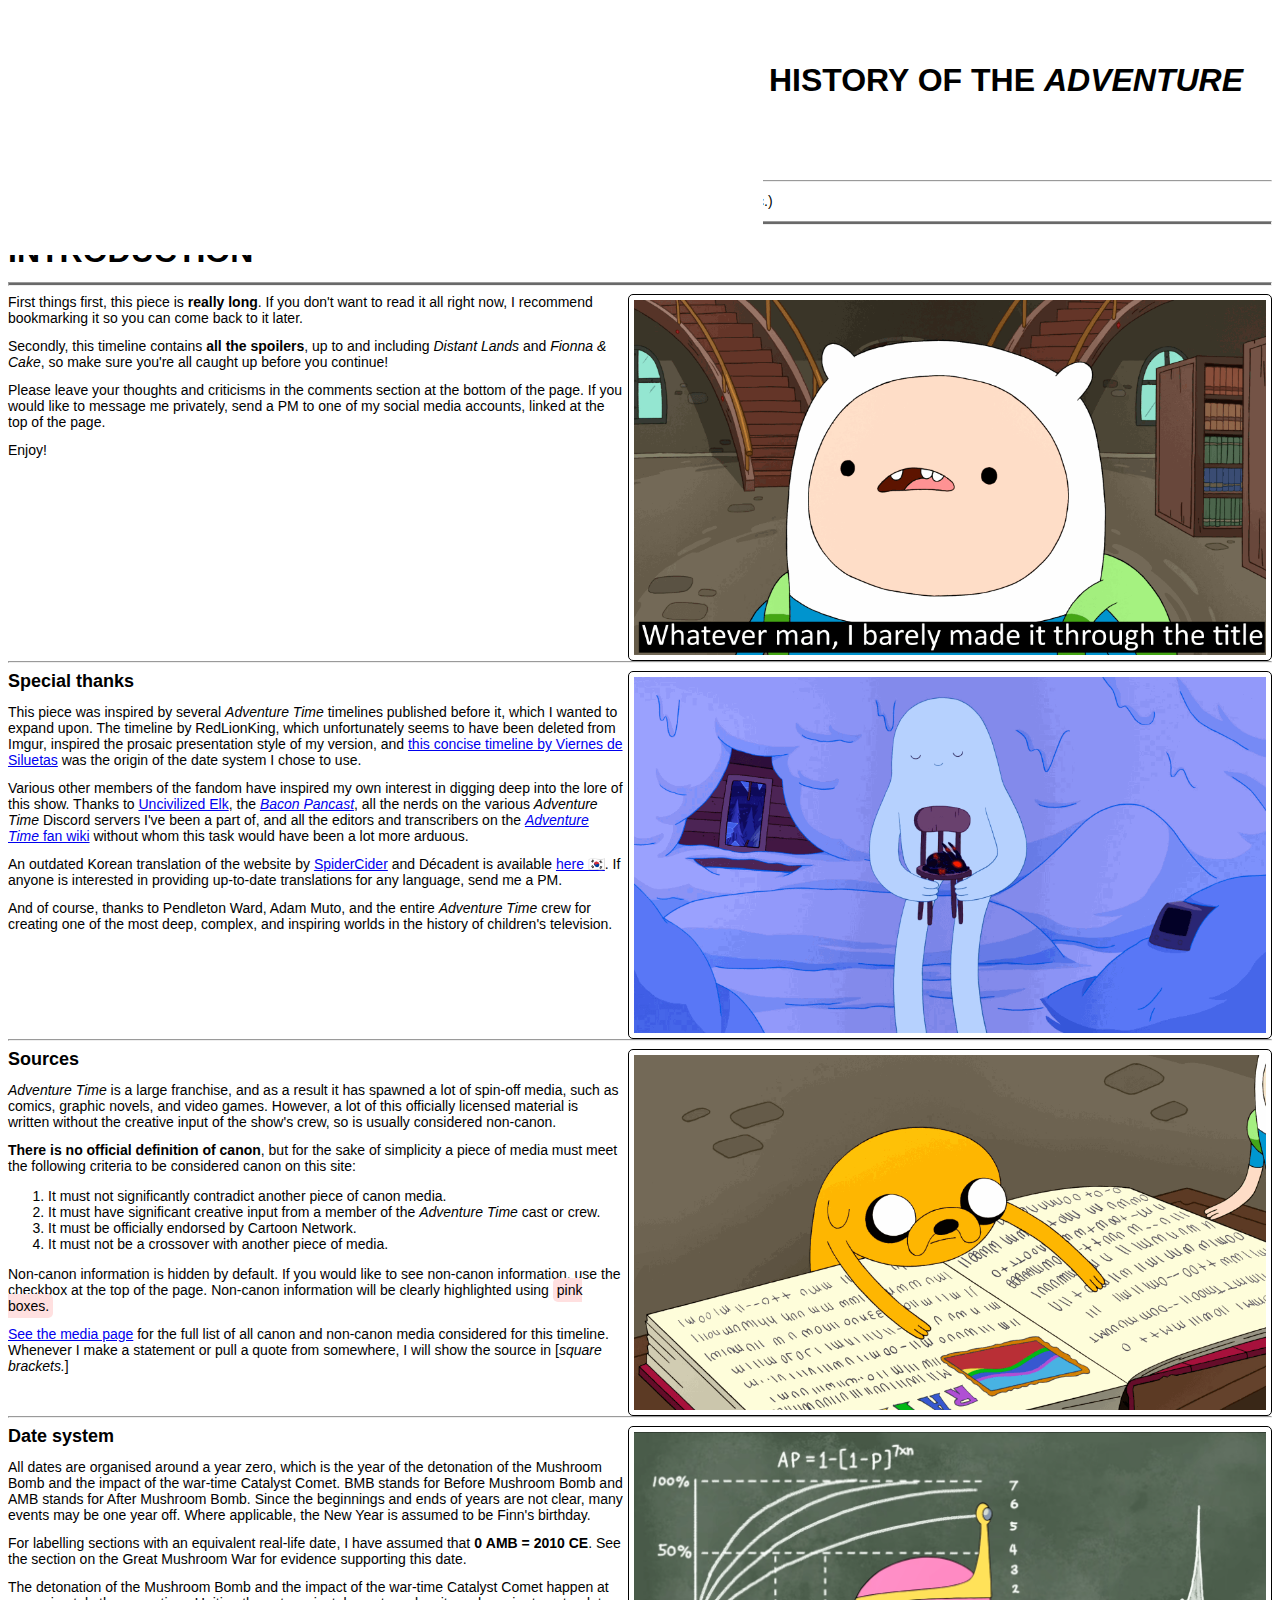
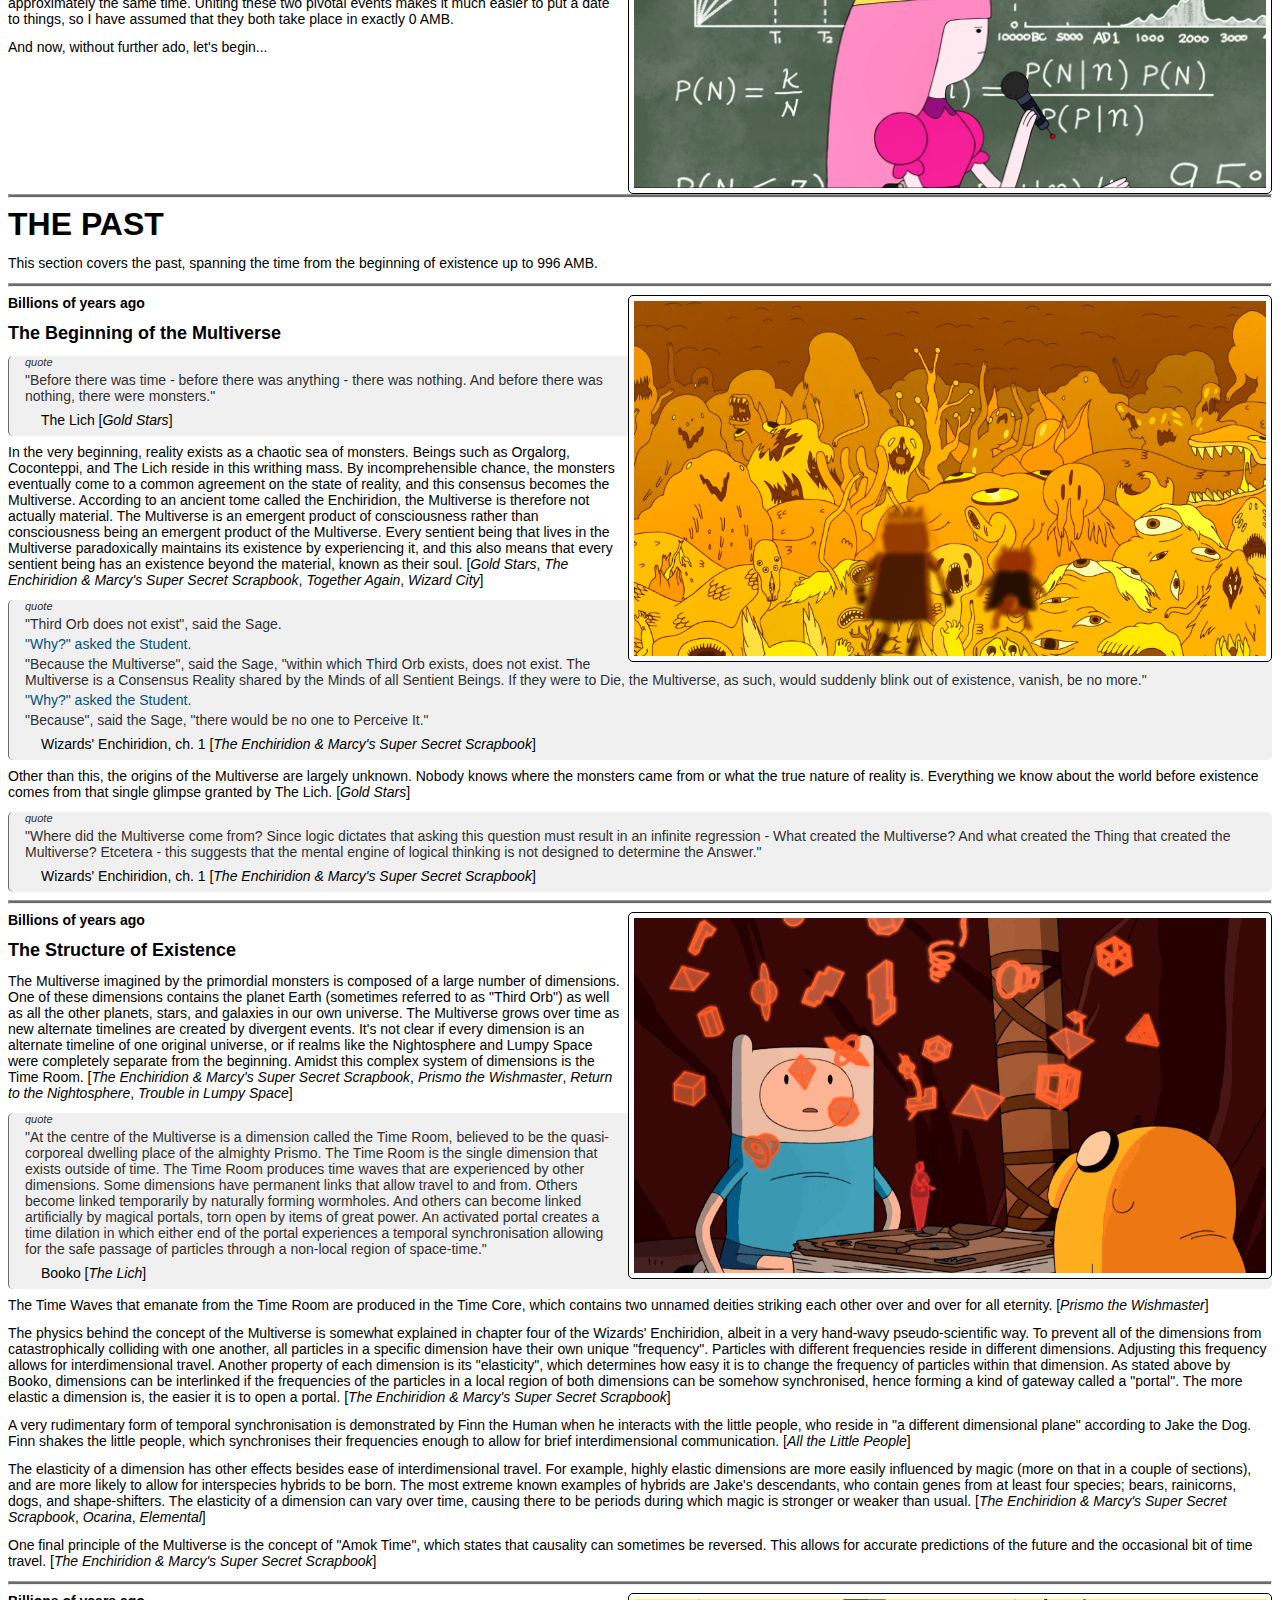
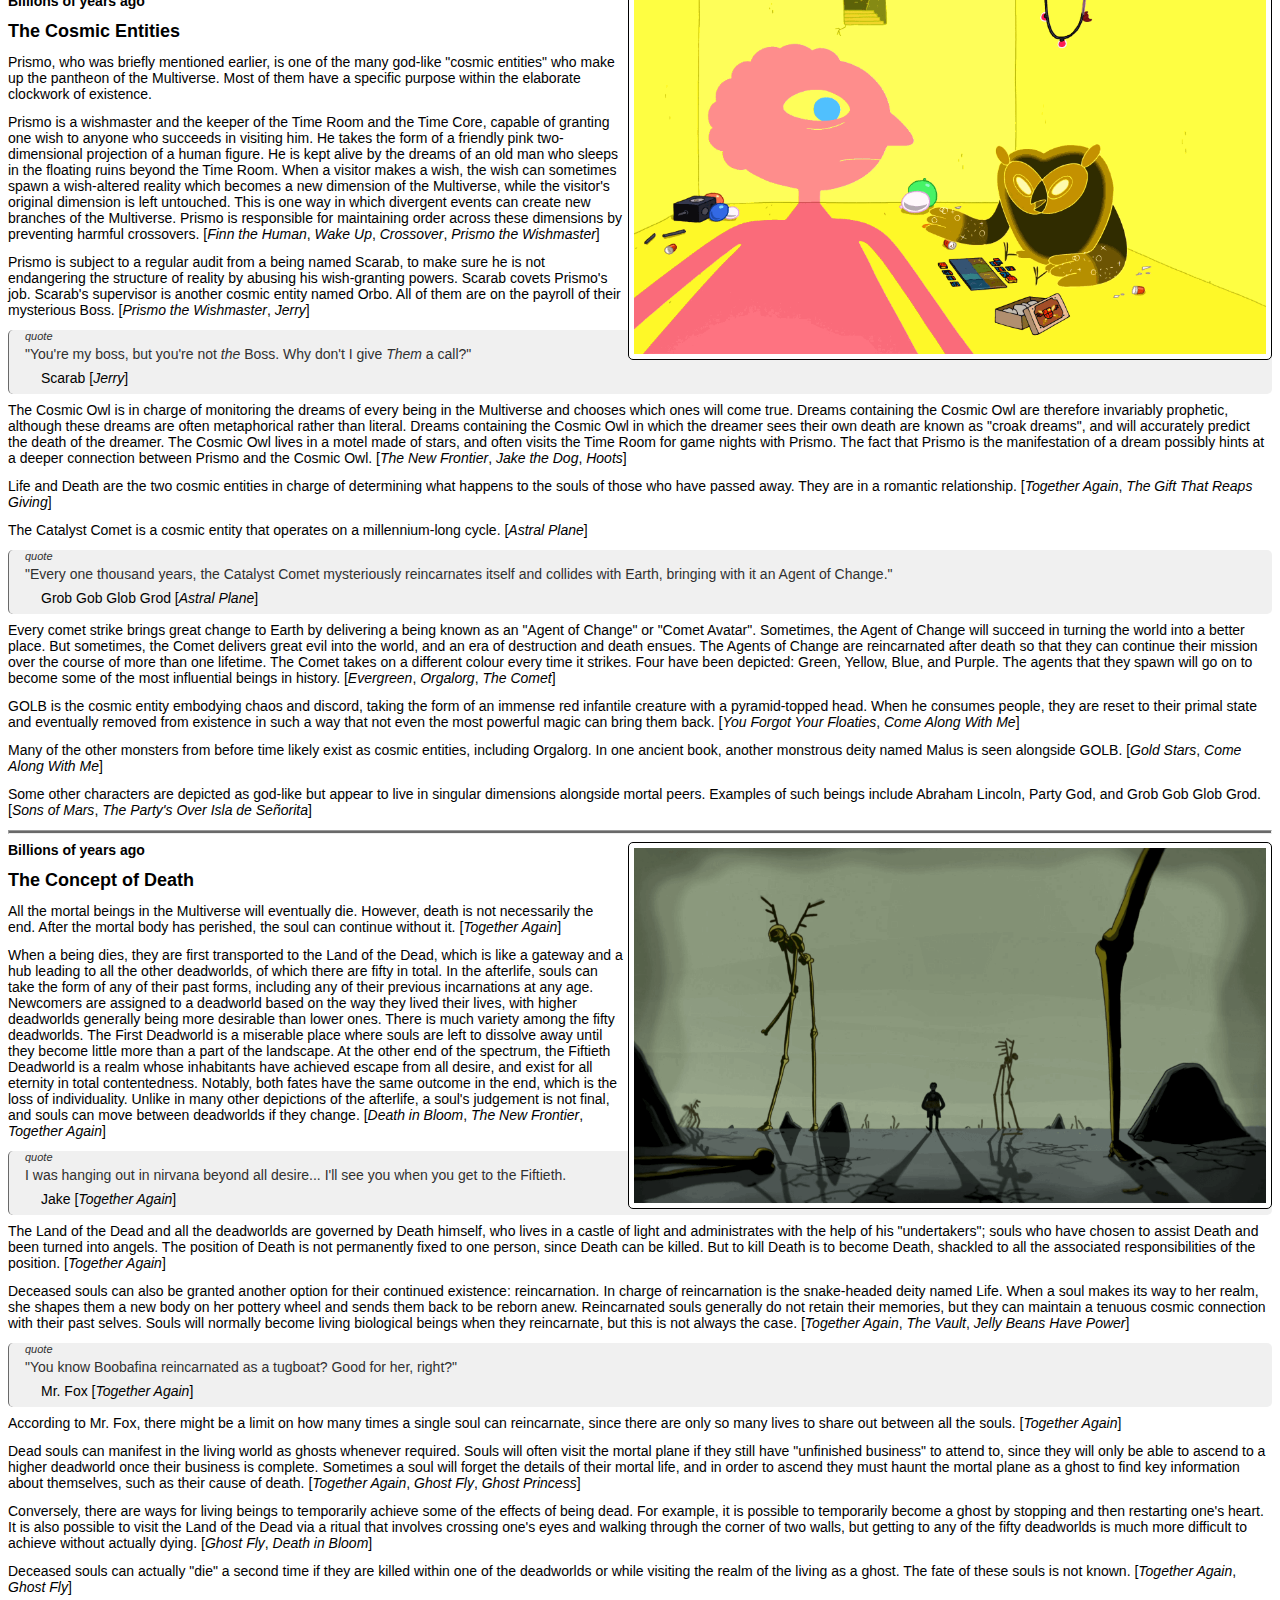
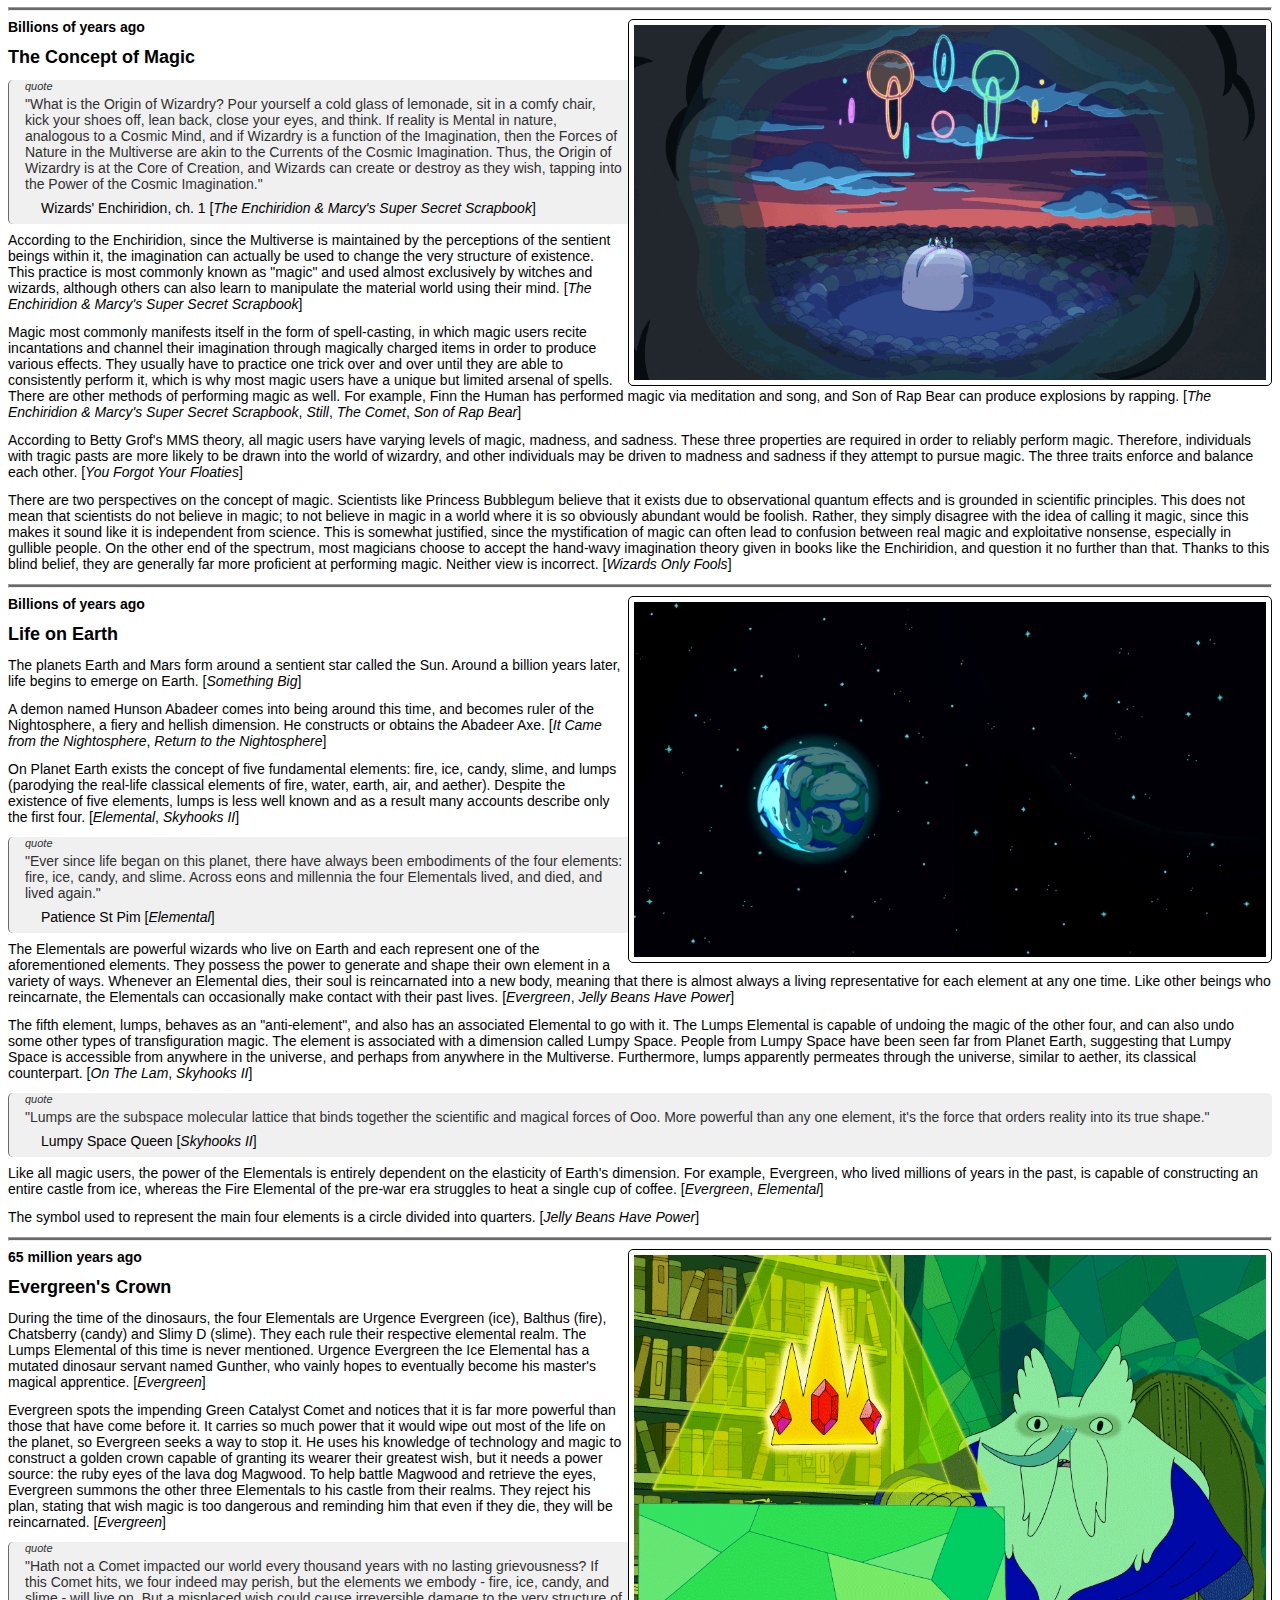
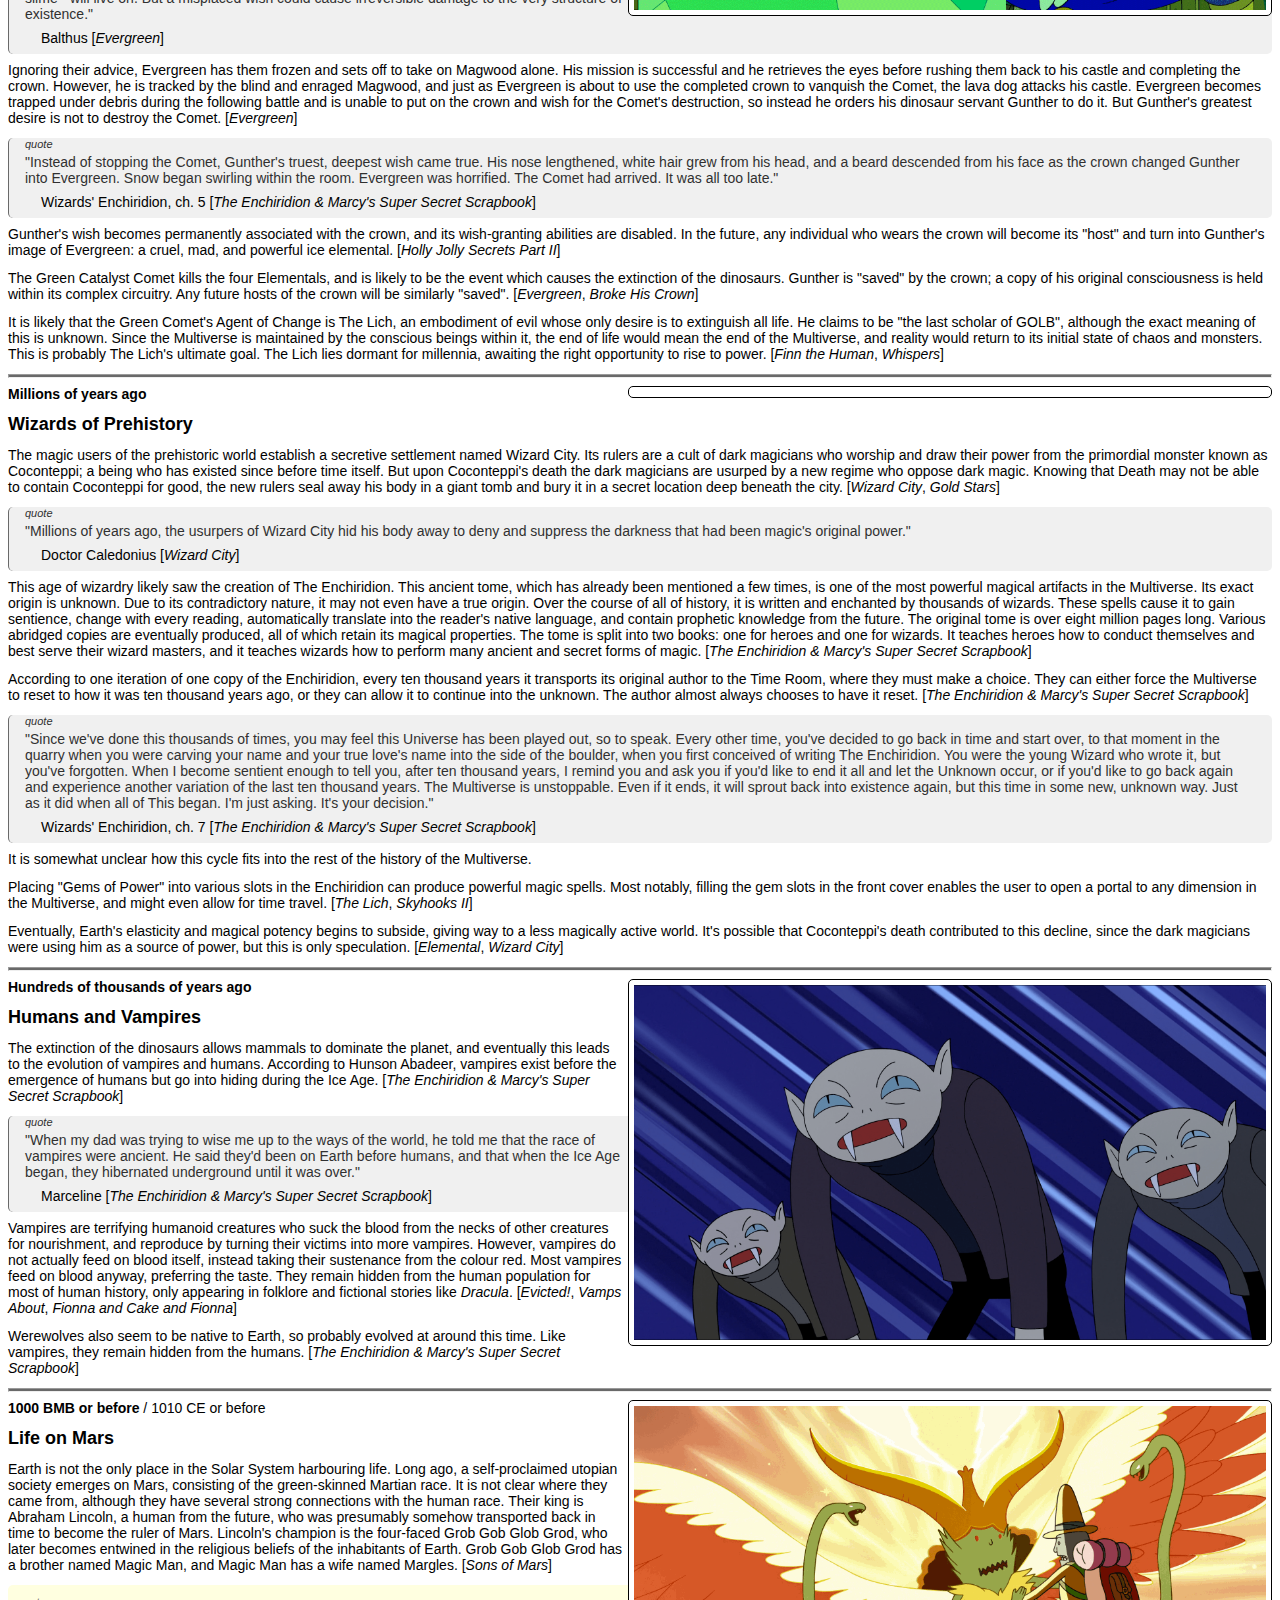
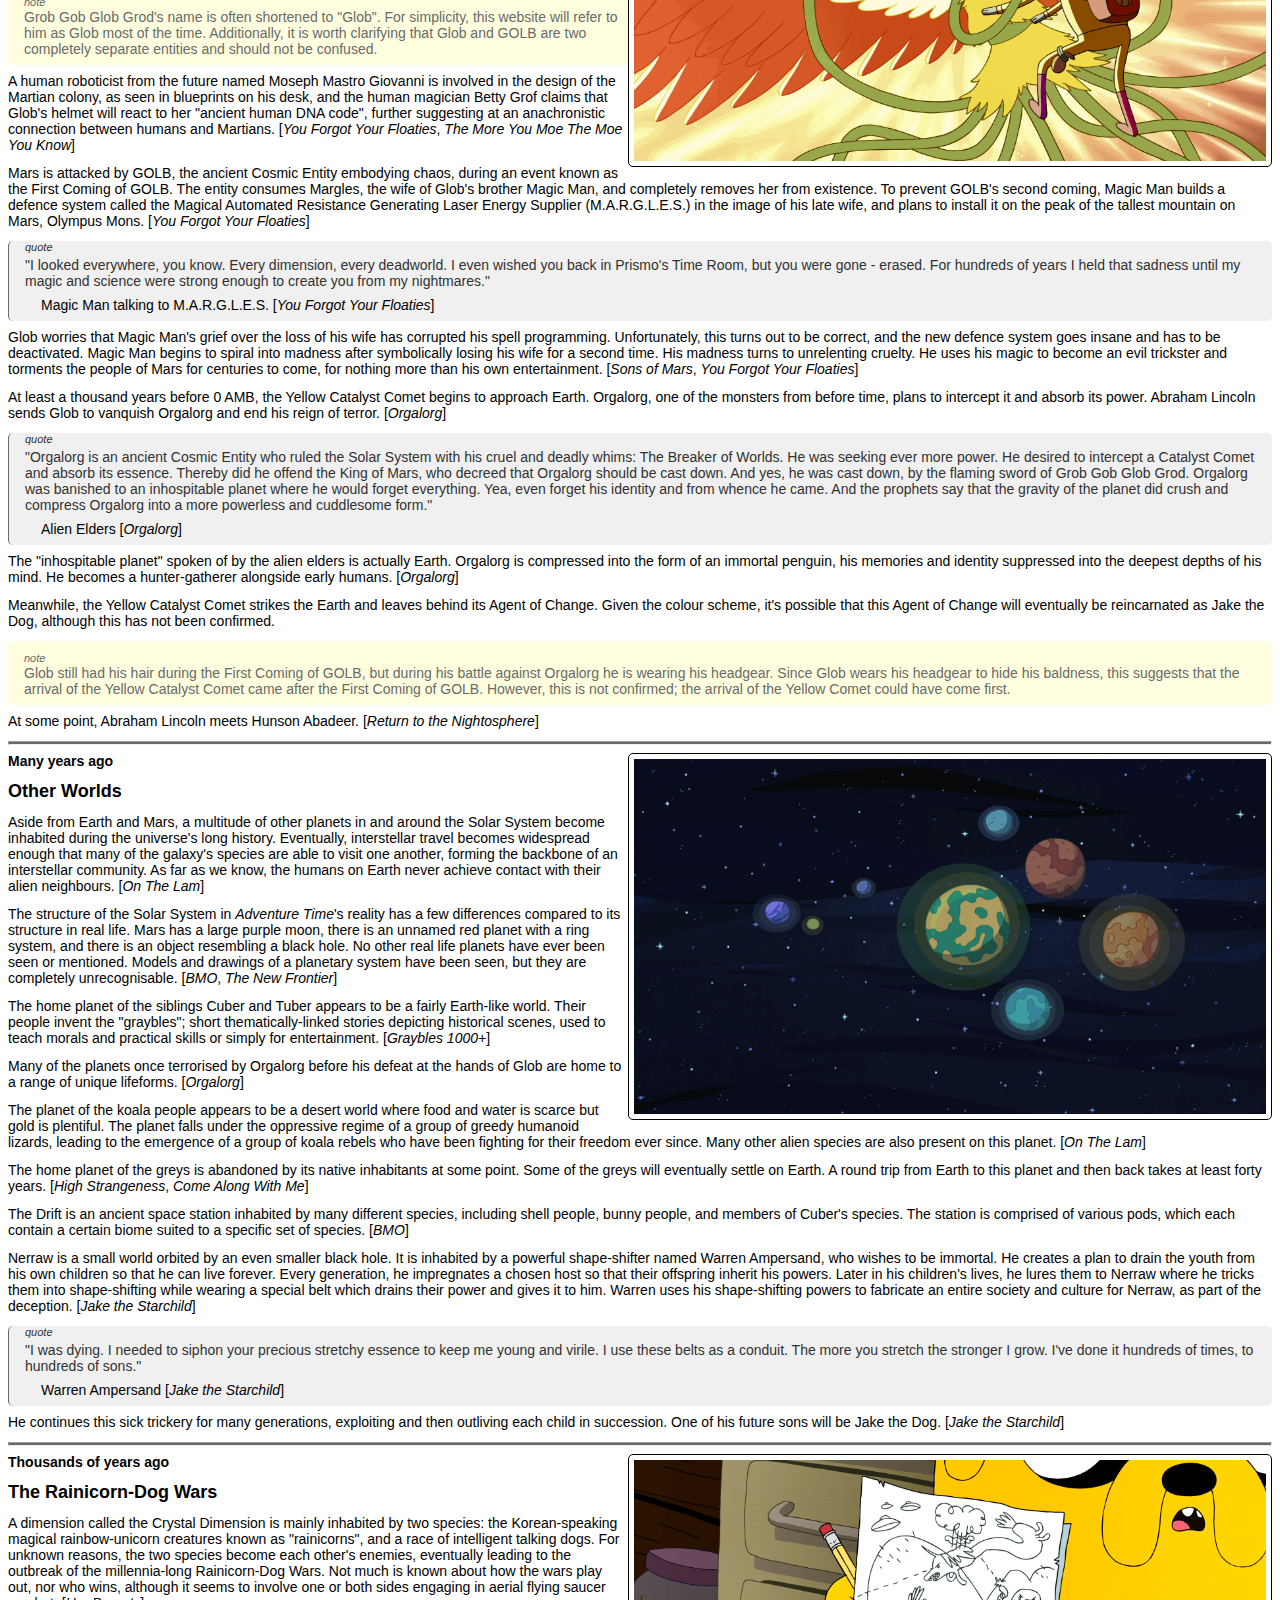
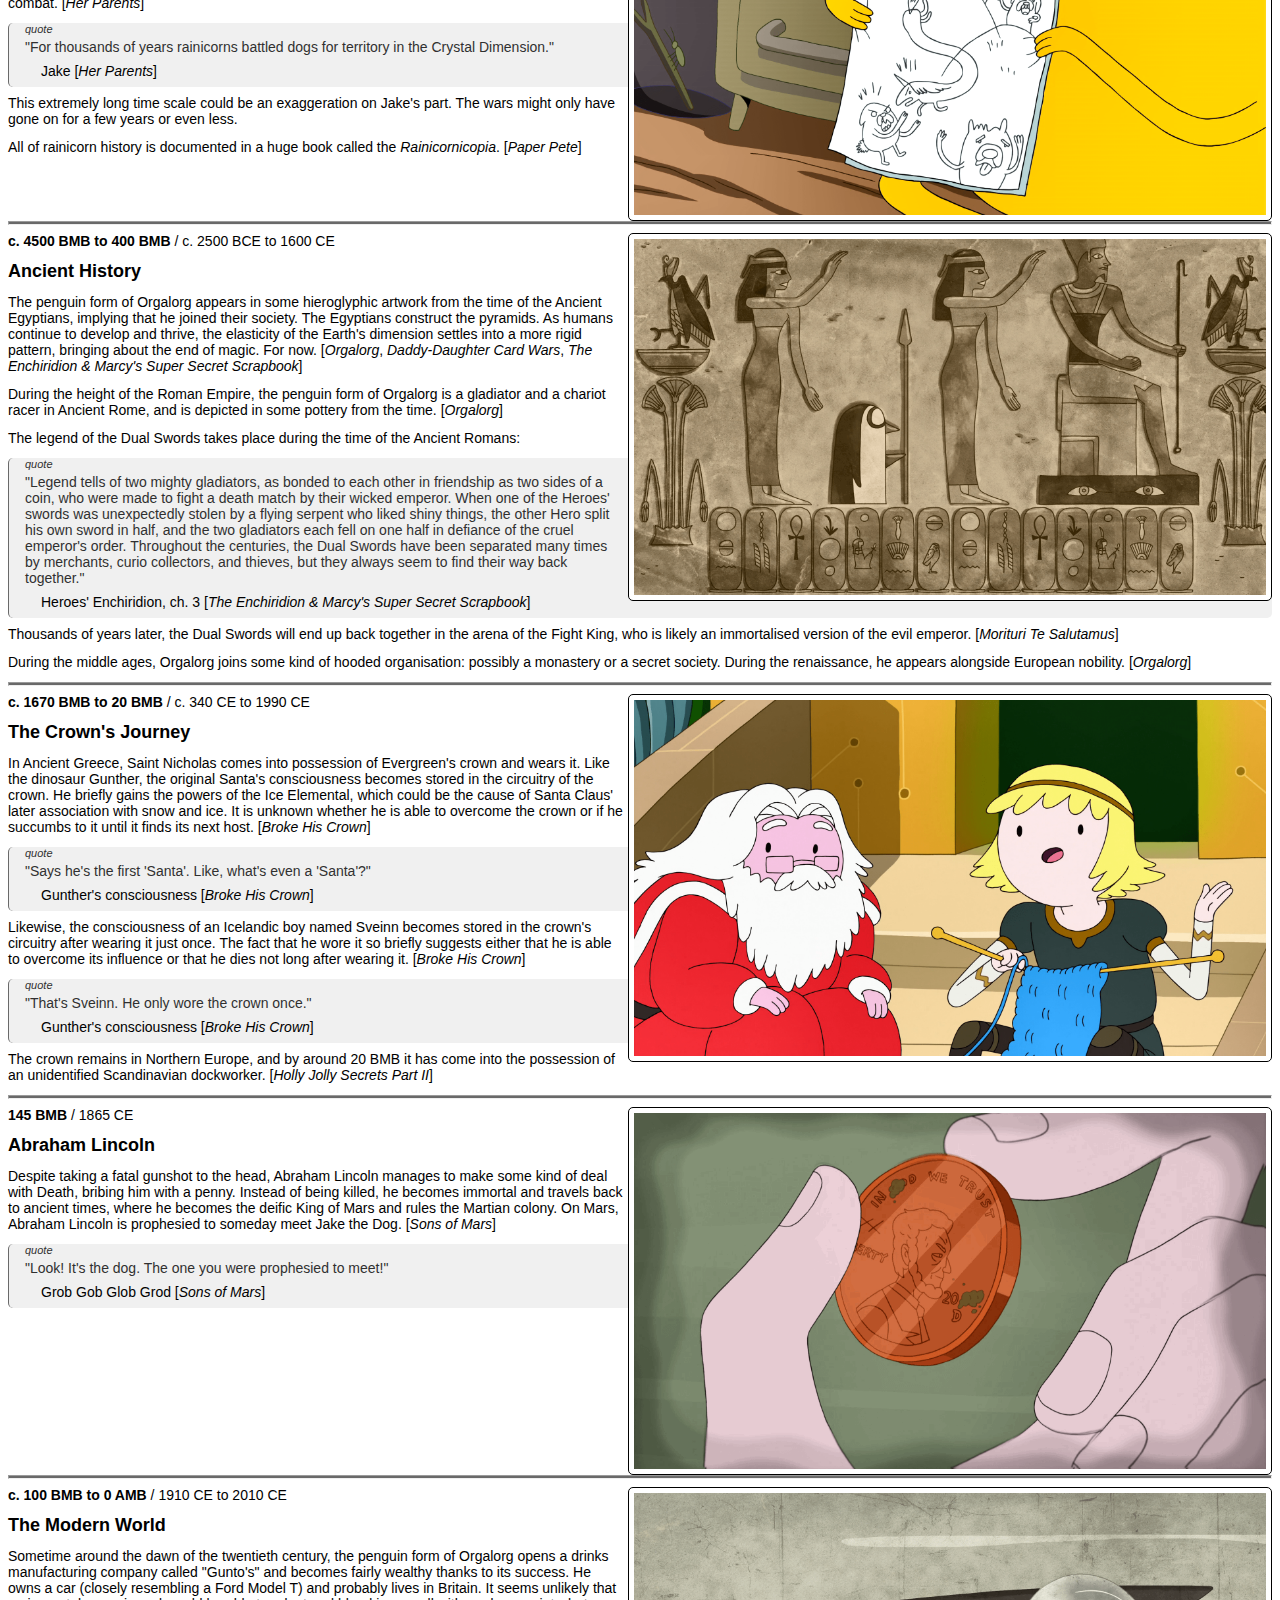
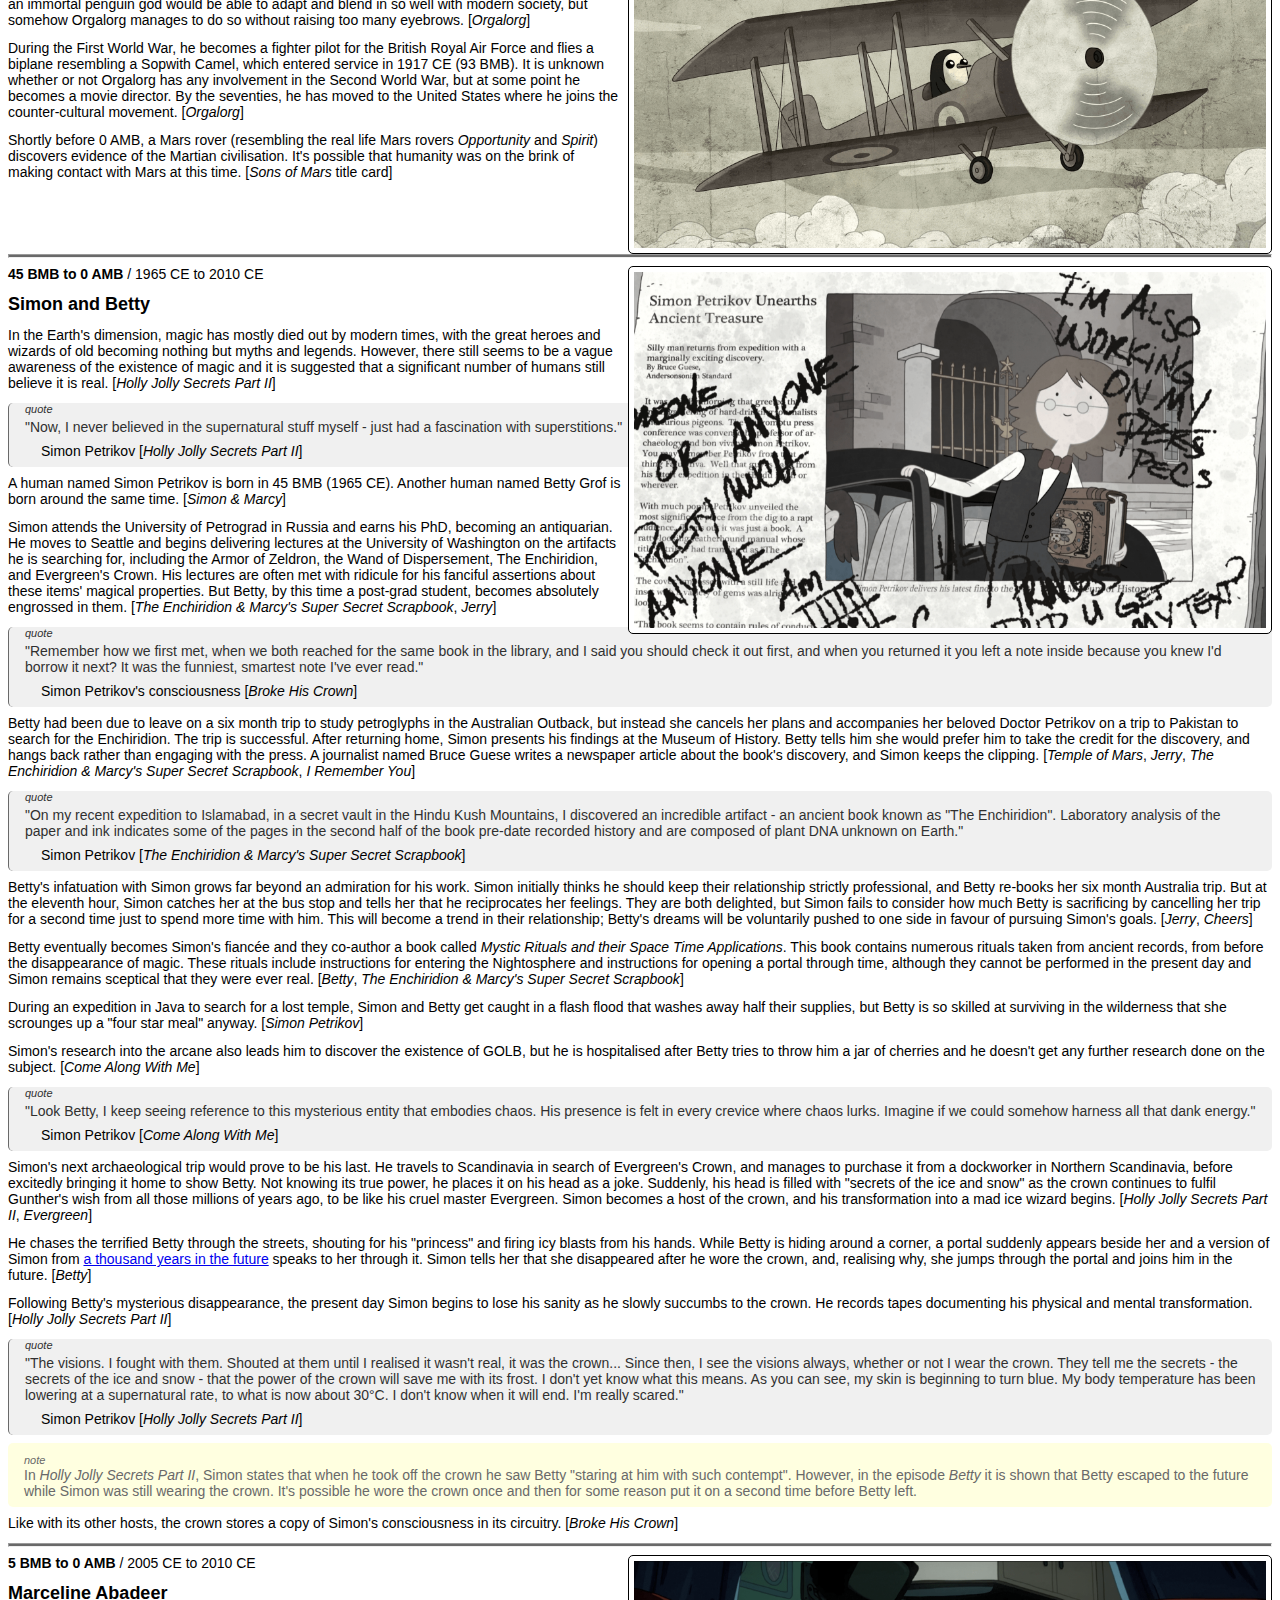
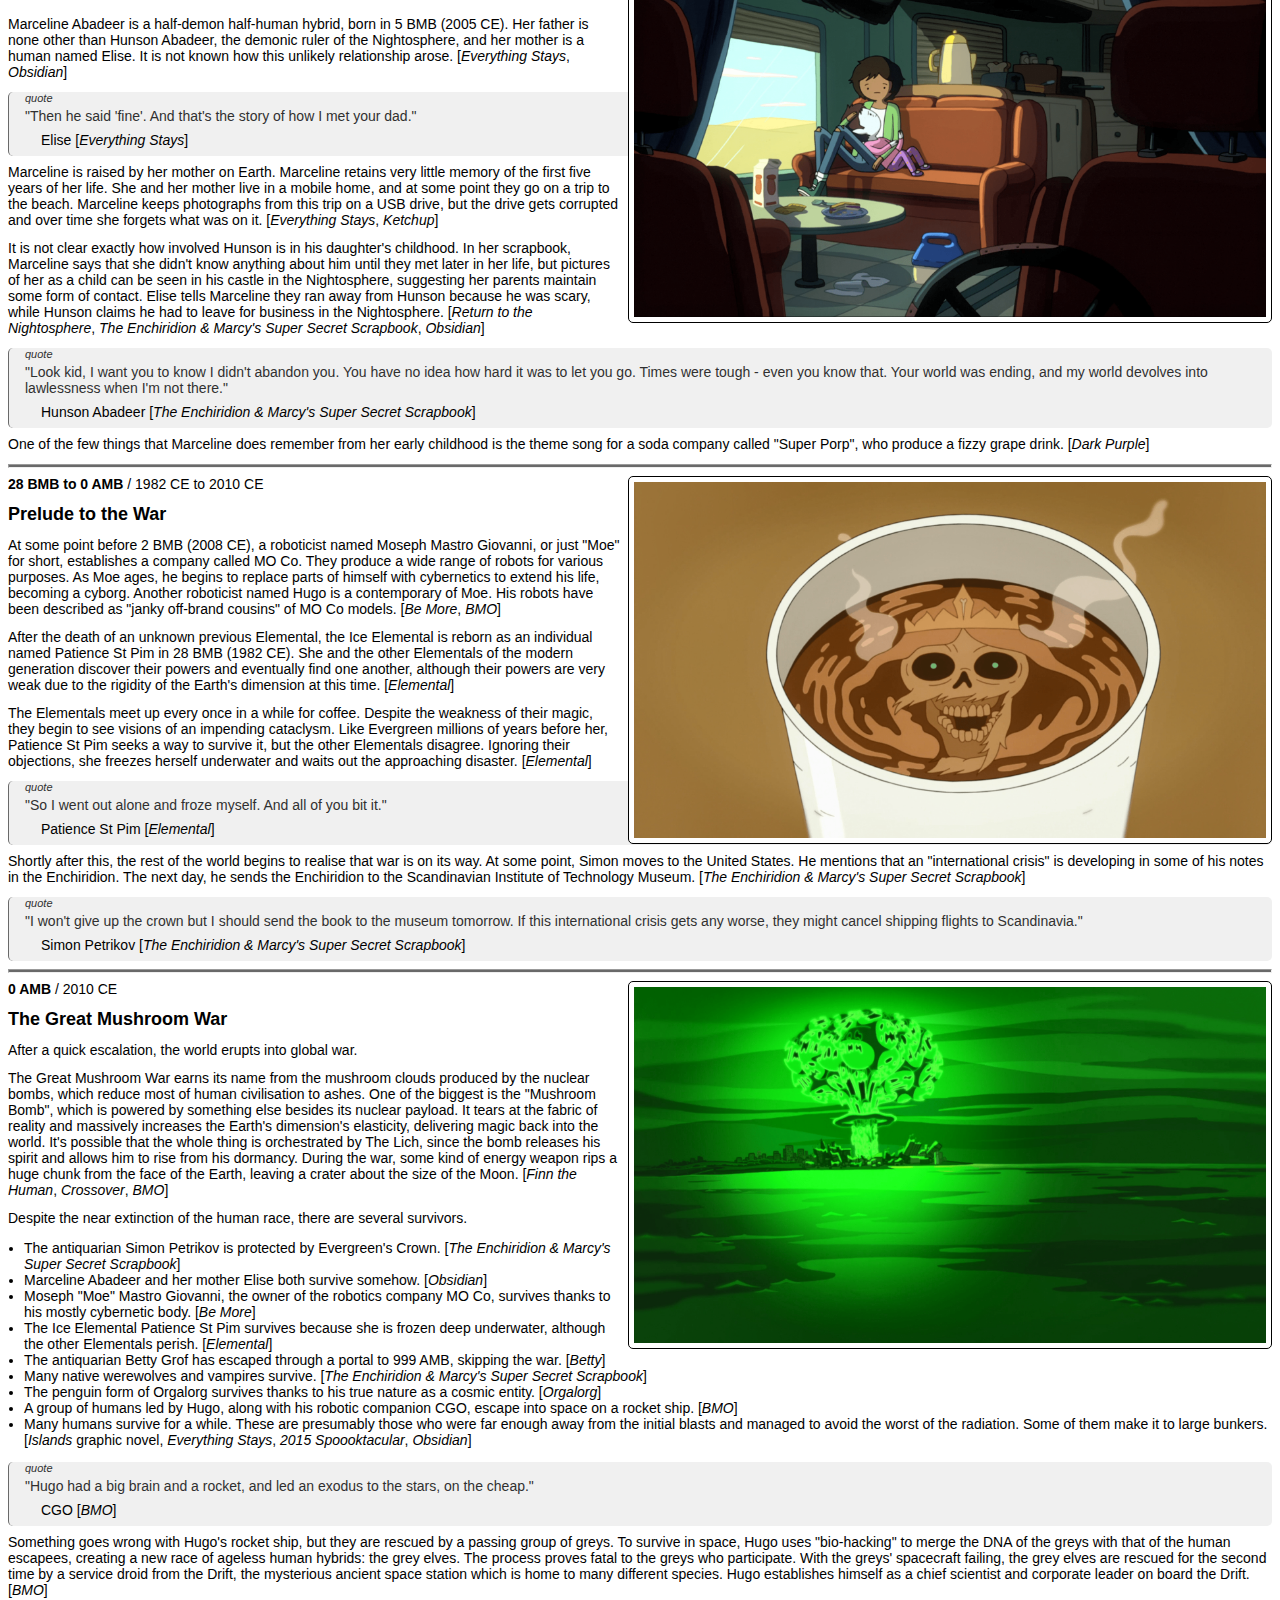
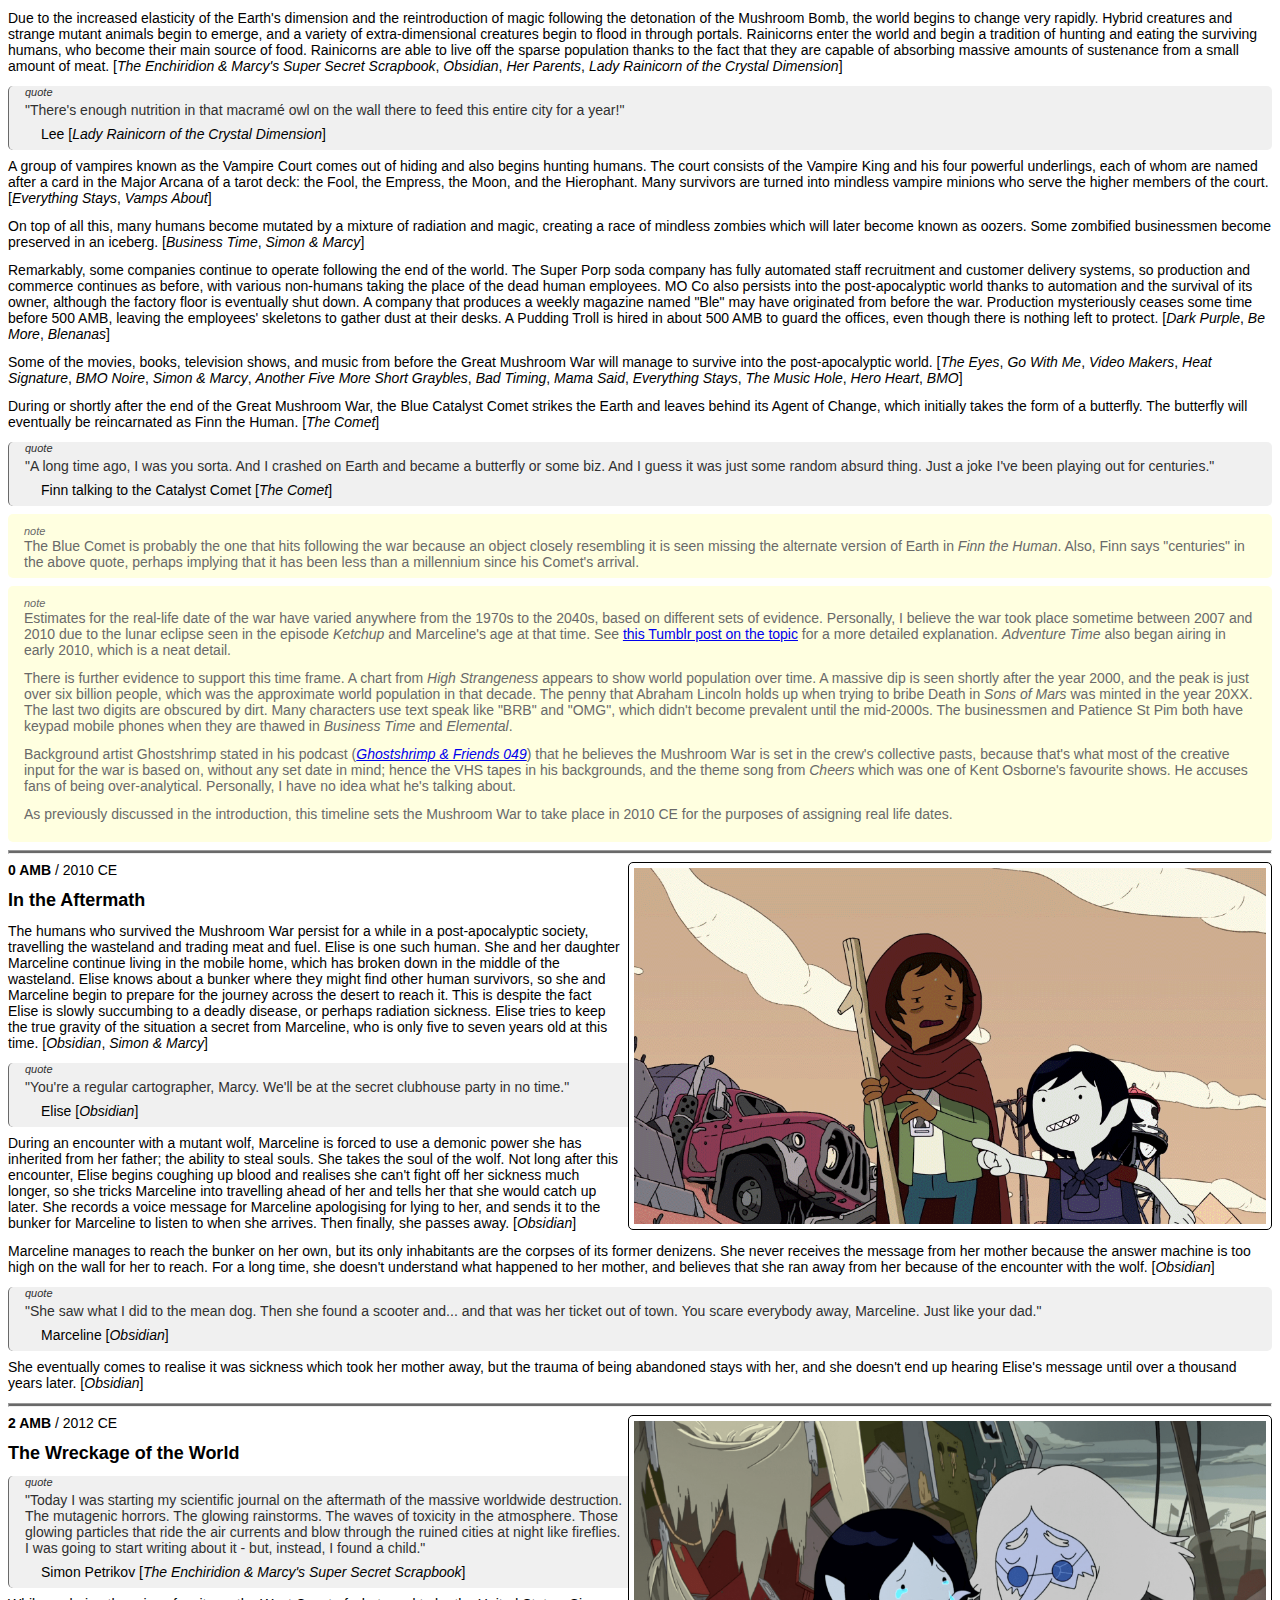
==== commit a0949c5c: "Merge e629c66dbe9f5f47b3c5764a606831896498c3f5 into 2092b329402f931ecb561102c3919ec67510c97b" ====
--- a/index.html
+++ b/index.html
@@ -197,7 +197,7 @@
 <p>According to the Enchiridion, since the Multiverse is maintained by the perceptions of the sentient beings within it, the imagination can actually be used to change the very structure of existence. This practice is most commonly known as "magic" and used almost exclusively by witches and wizards, although others can also learn to manipulate the material world using their mind. [<em>The Enchiridion & Marcy's Super Secret Scrapbook</em>]</p>
 <p>Magic most commonly manifests itself in the form of spell-casting, in which magic users recite incantations and channel their imagination through magically charged items in order to produce various effects. They usually have to practice one trick over and over until they are able to consistently perform it, which is why most magic users have a unique but limited arsenal of spells. There are other methods of performing magic as well. For example, Finn the Human has performed magic via meditation and song, and Son of Rap Bear can produce explosions by rapping. [<em>The Enchiridion & Marcy's Super Secret Scrapbook</em>, <em>Still</em>, <em>The Comet</em>, <em>Son of Rap Bear</em>]</p>
 <p>According to Betty Grof's MMS theory, all magic users have varying levels of magic, madness, and sadness. These three properties are required in order to reliably perform magic. Therefore, individuals with tragic pasts are more likely to be drawn into the world of wizardry, and other individuals may be driven to madness and sadness if they attempt to pursue magic. The three traits enforce and balance each other. [<em>You Forgot Your Floaties</em>]</p>
-<p>There are two perspectives on the concept of magic. Scientists like Princess Bubblegum believe that it exists due to observational quantum effects and is grounded in scientific principles. This does not mean that scientists do not believe in magic; to not believe in magic in a world where it is so obviously abundant would be foolish. Rather, they simply disagree with the idea of calling it magic, since this makes is sound like it is independent from science. This is somewhat justified, since the mystification of magic can often lead to confusion between real magic and exploitative nonsense, especially in gullible people. On the other end of the spectrum, most magicians choose to accept the hand-wavy imagination theory given in books like the Enchiridion, and question it no further than that. Thanks to this blind belief, they are generally far more proficient at performing magic. Neither view is incorrect. [<em>Wizards Only Fools</em>]</p>
+<p>There are two perspectives on the concept of magic. Scientists like Princess Bubblegum believe that it exists due to observational quantum effects and is grounded in scientific principles. This does not mean that scientists do not believe in magic; to not believe in magic in a world where it is so obviously abundant would be foolish. Rather, they simply disagree with the idea of calling it magic, since this makes it sound like it is independent from science. This is somewhat justified, since the mystification of magic can often lead to confusion between real magic and exploitative nonsense, especially in gullible people. On the other end of the spectrum, most magicians choose to accept the hand-wavy imagination theory given in books like the Enchiridion, and question it no further than that. Thanks to this blind belief, they are generally far more proficient at performing magic. Neither view is incorrect. [<em>Wizards Only Fools</em>]</p>
 <hr class="thickheader">
 
 <img class="img-fluid" src="images/evergreen.png" alt="">
@@ -3488,4 +3488,4 @@
 <script src="https://stackpath.bootstrapcdn.com/bootstrap/4.1.3/js/bootstrap.min.js" integrity="sha384-ChfqqxuZUCnJSK3+MXmPNIyE6ZbWh2IMqE241rYiqJxyMiZ6OW/JmZQ5stwEULTy" crossorigin="anonymous"></script>
 -->
 </body>
-</html>+</html>
